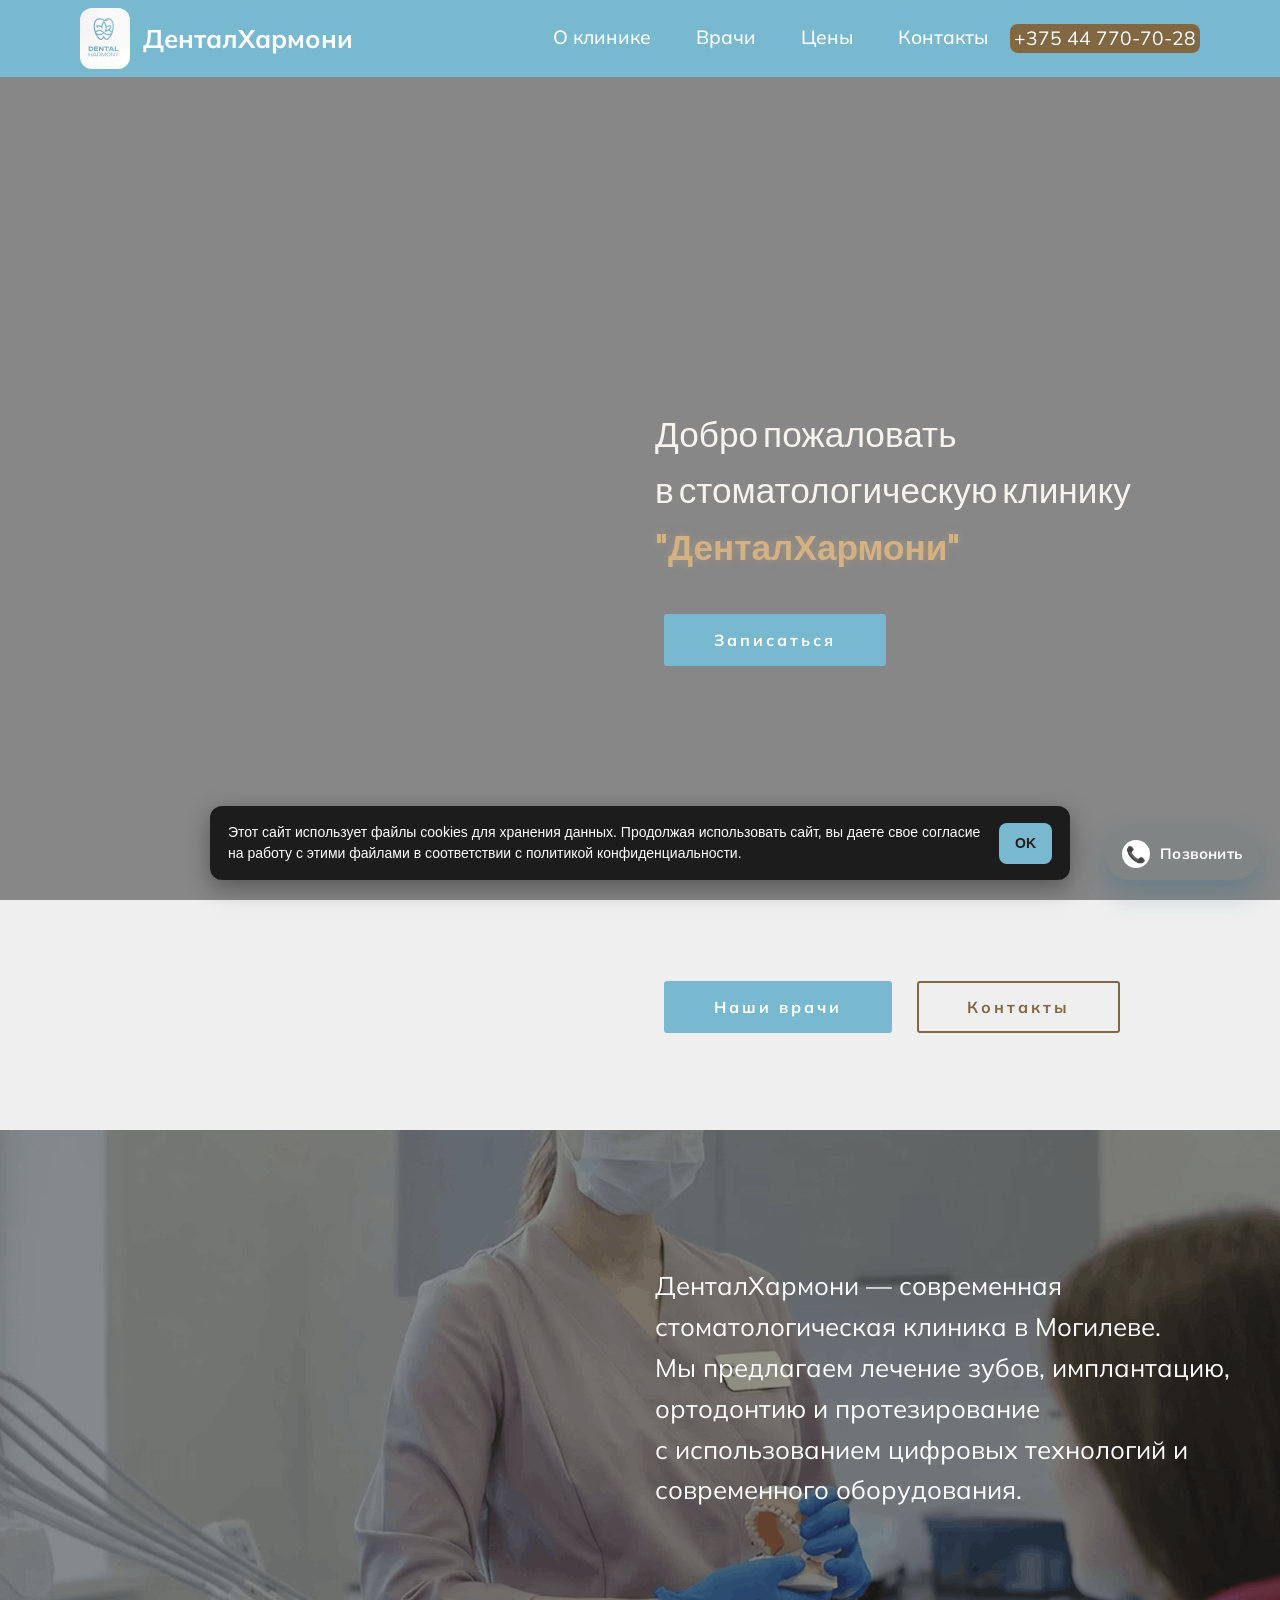
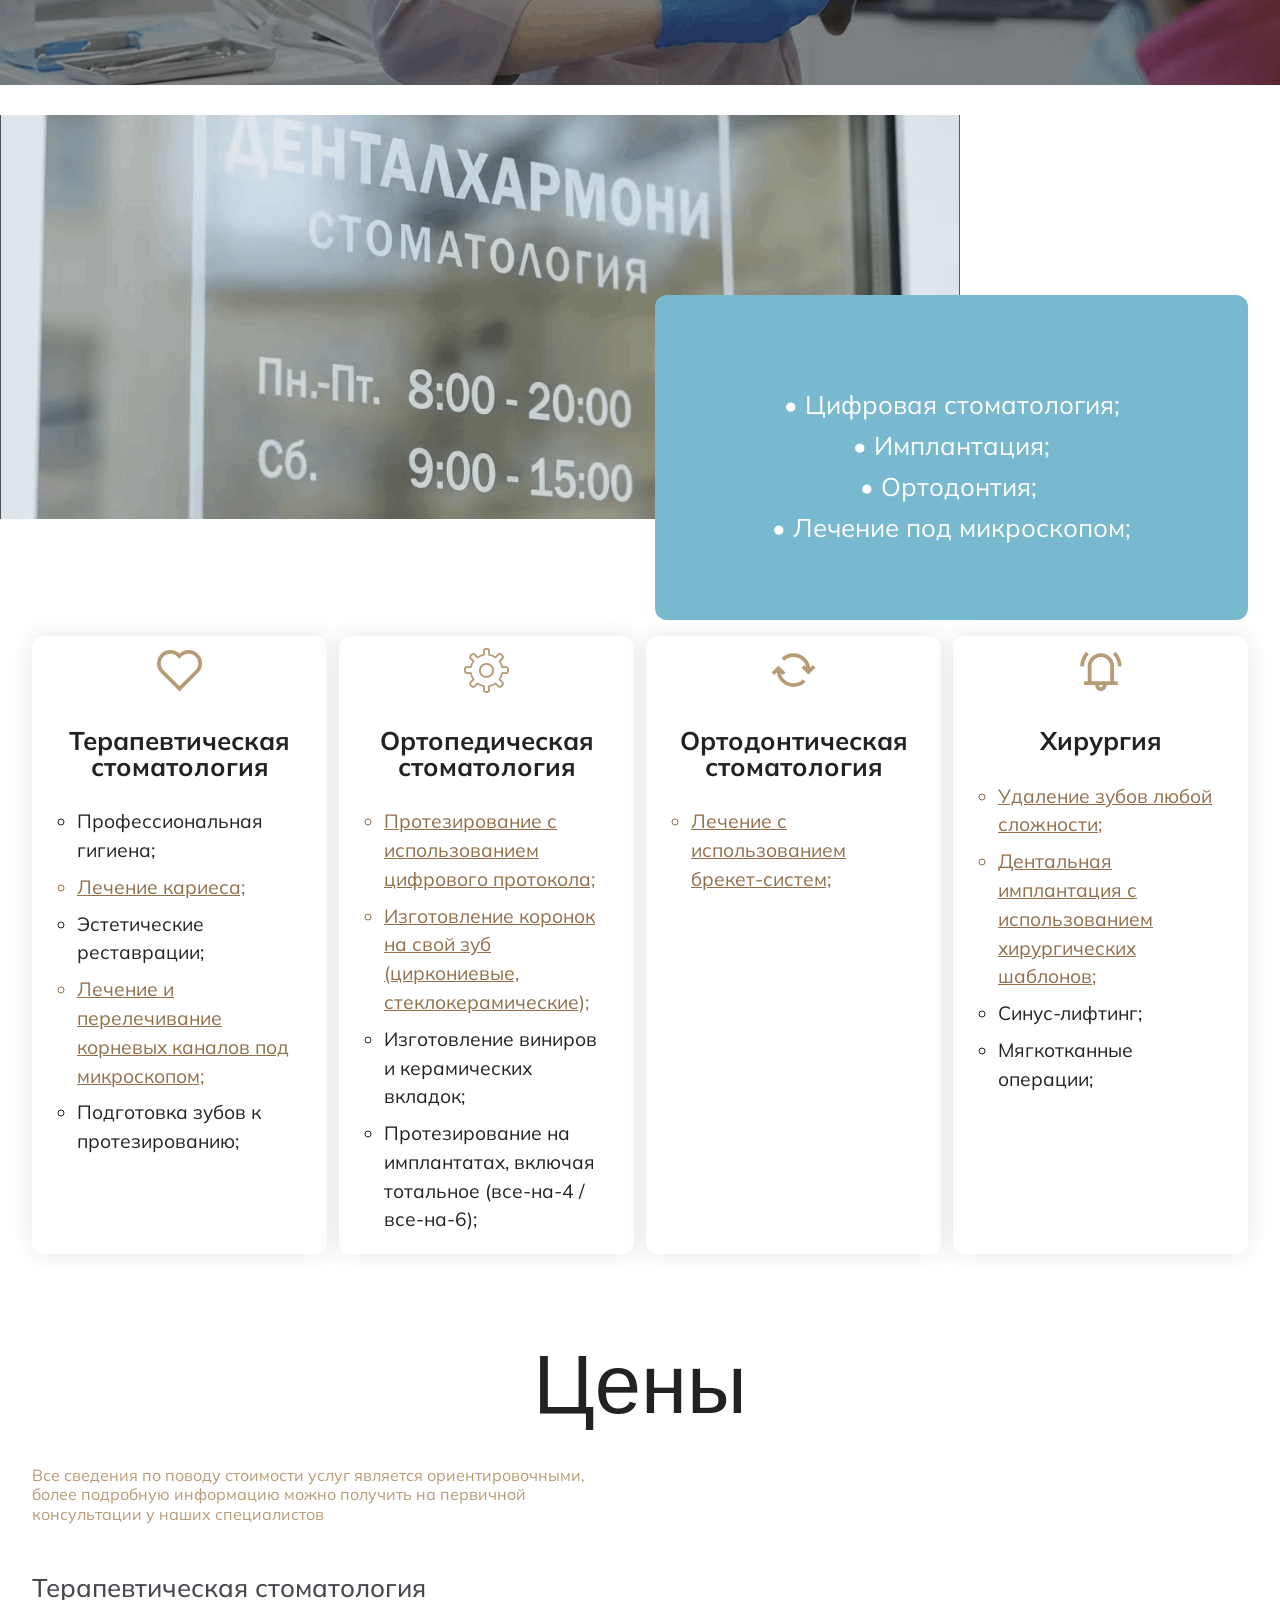
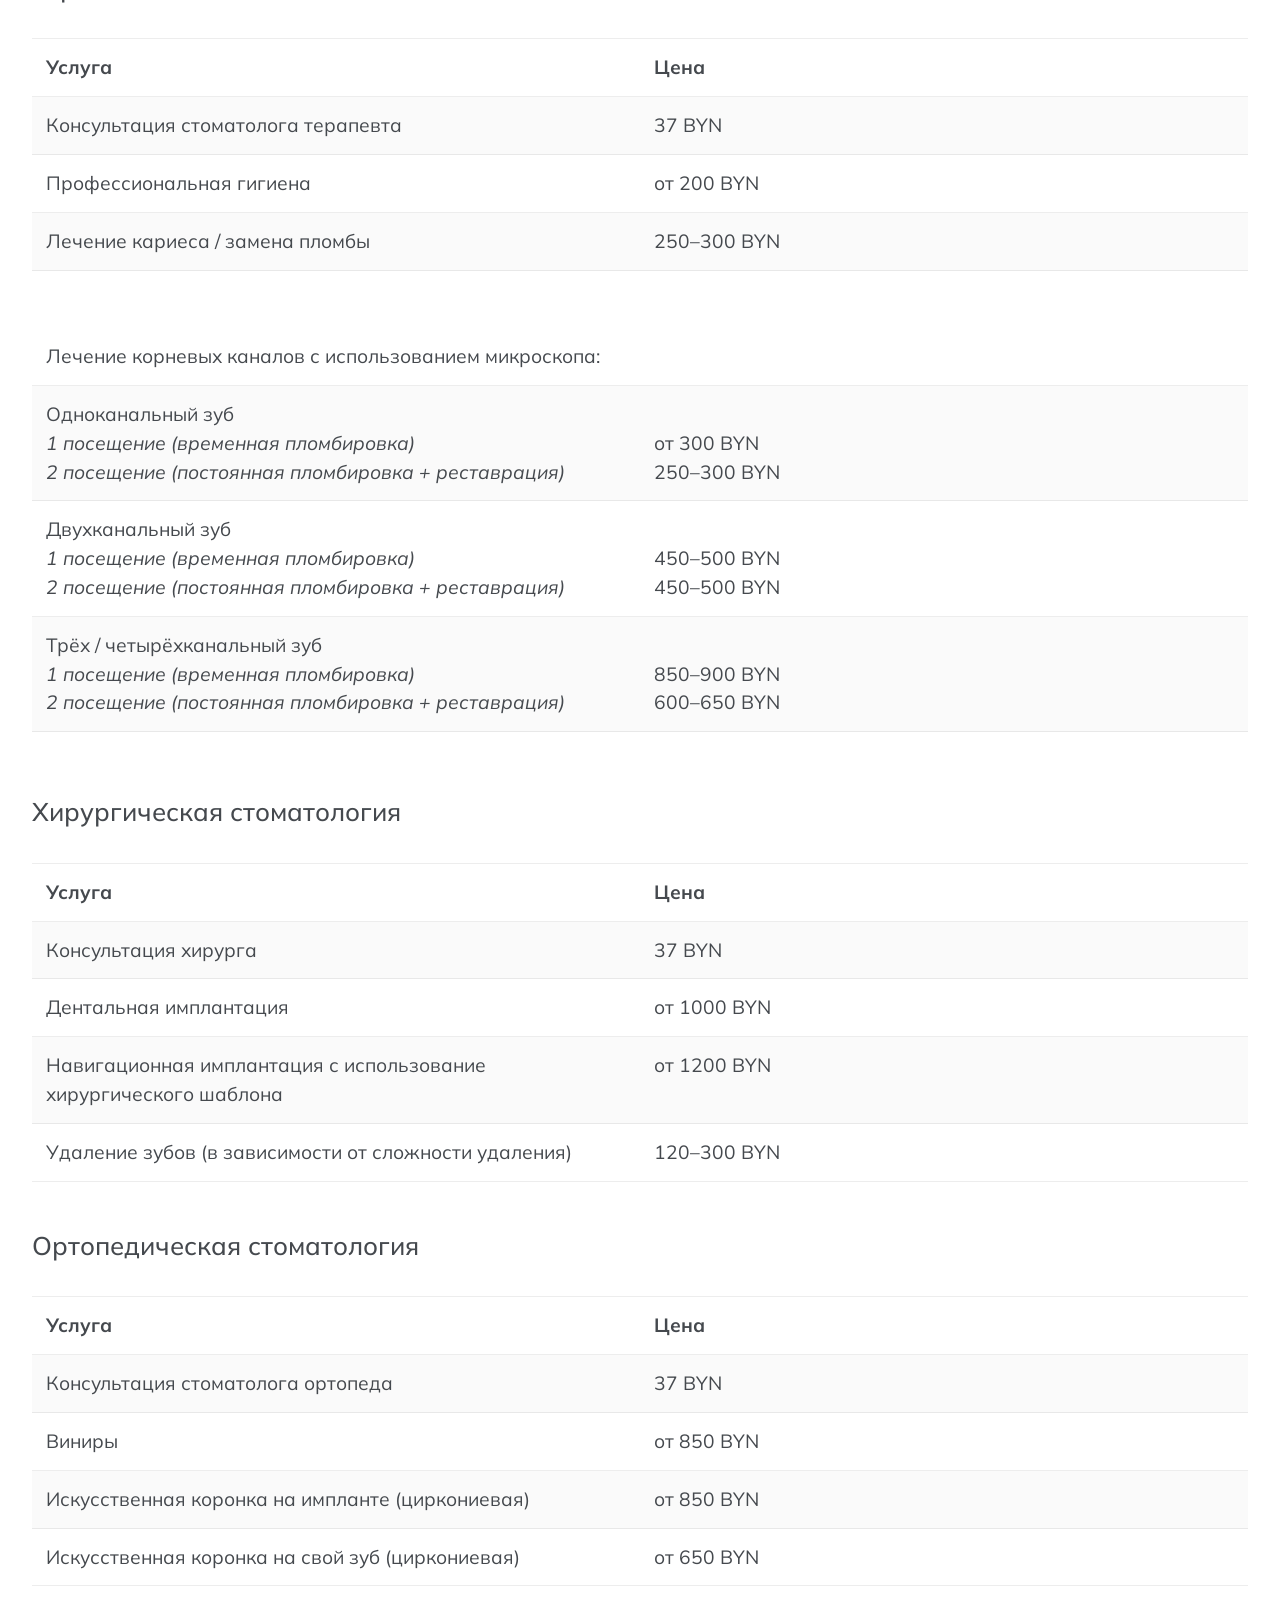
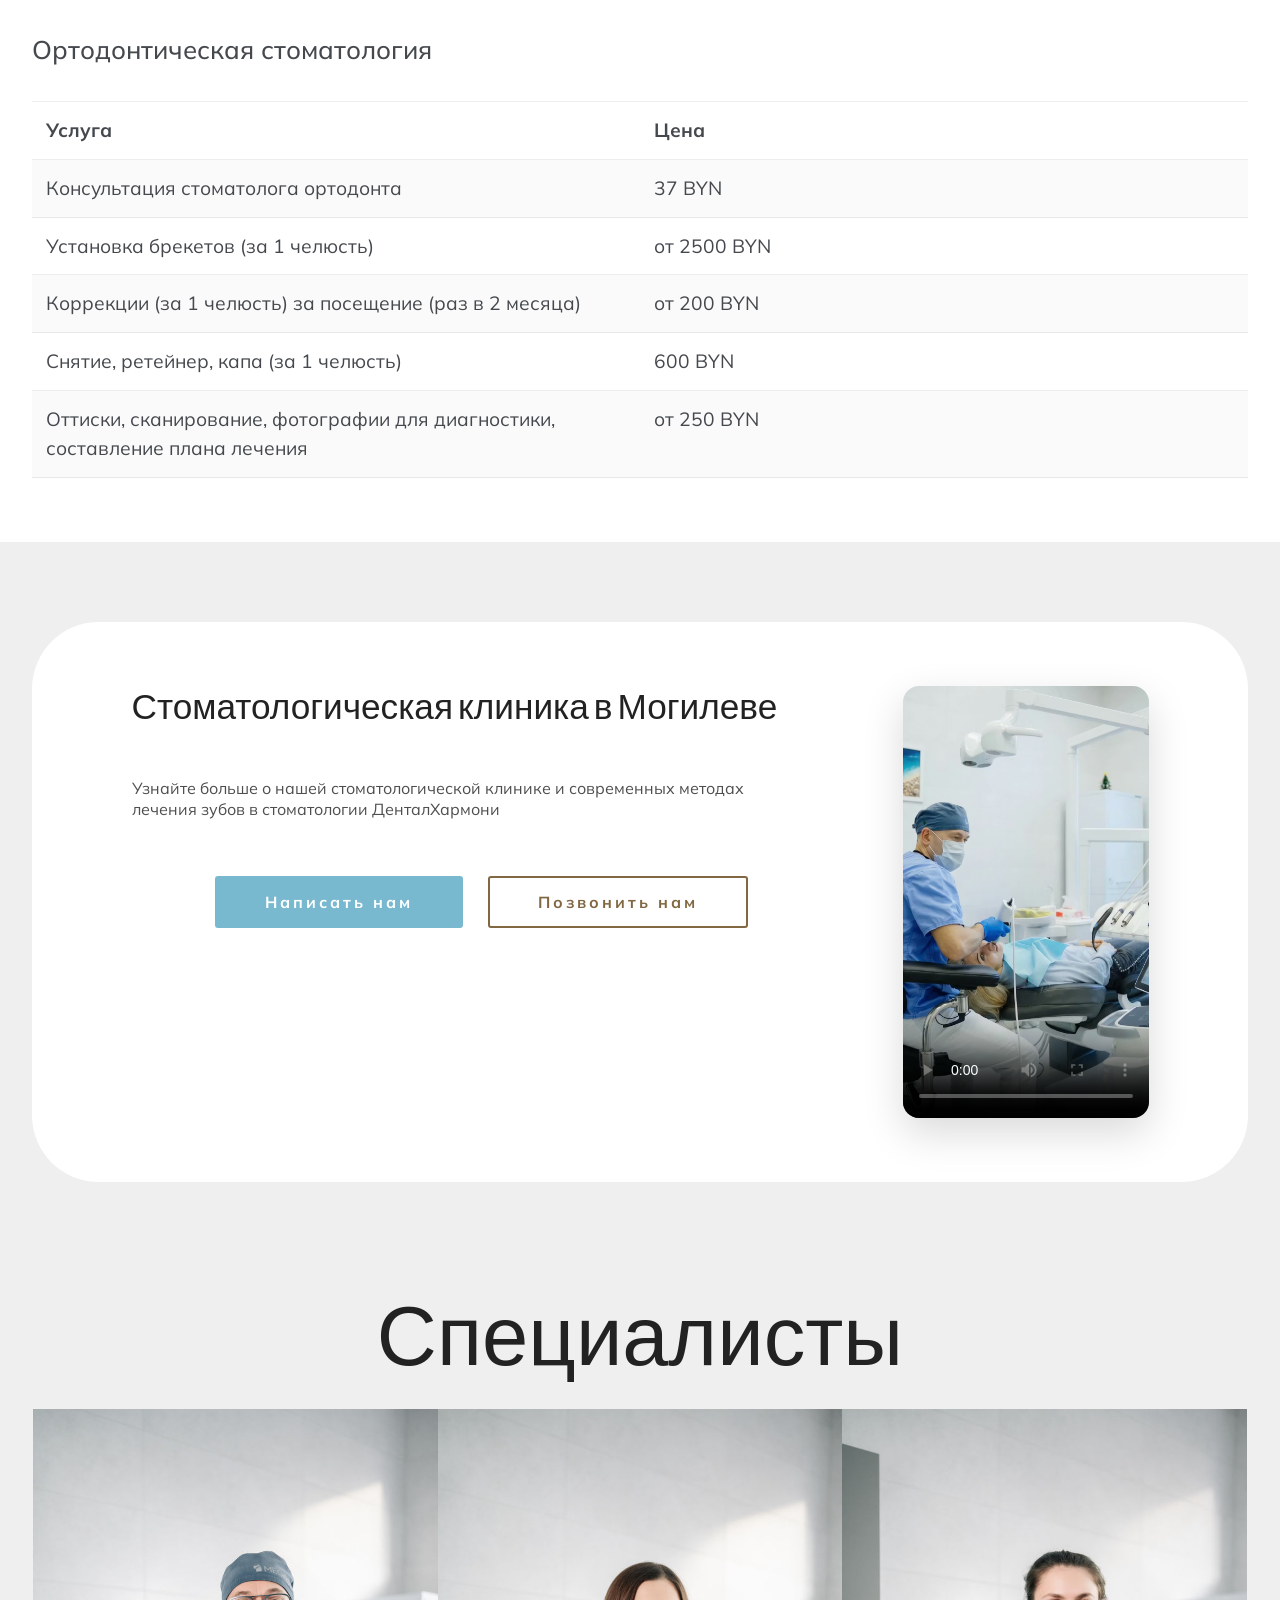
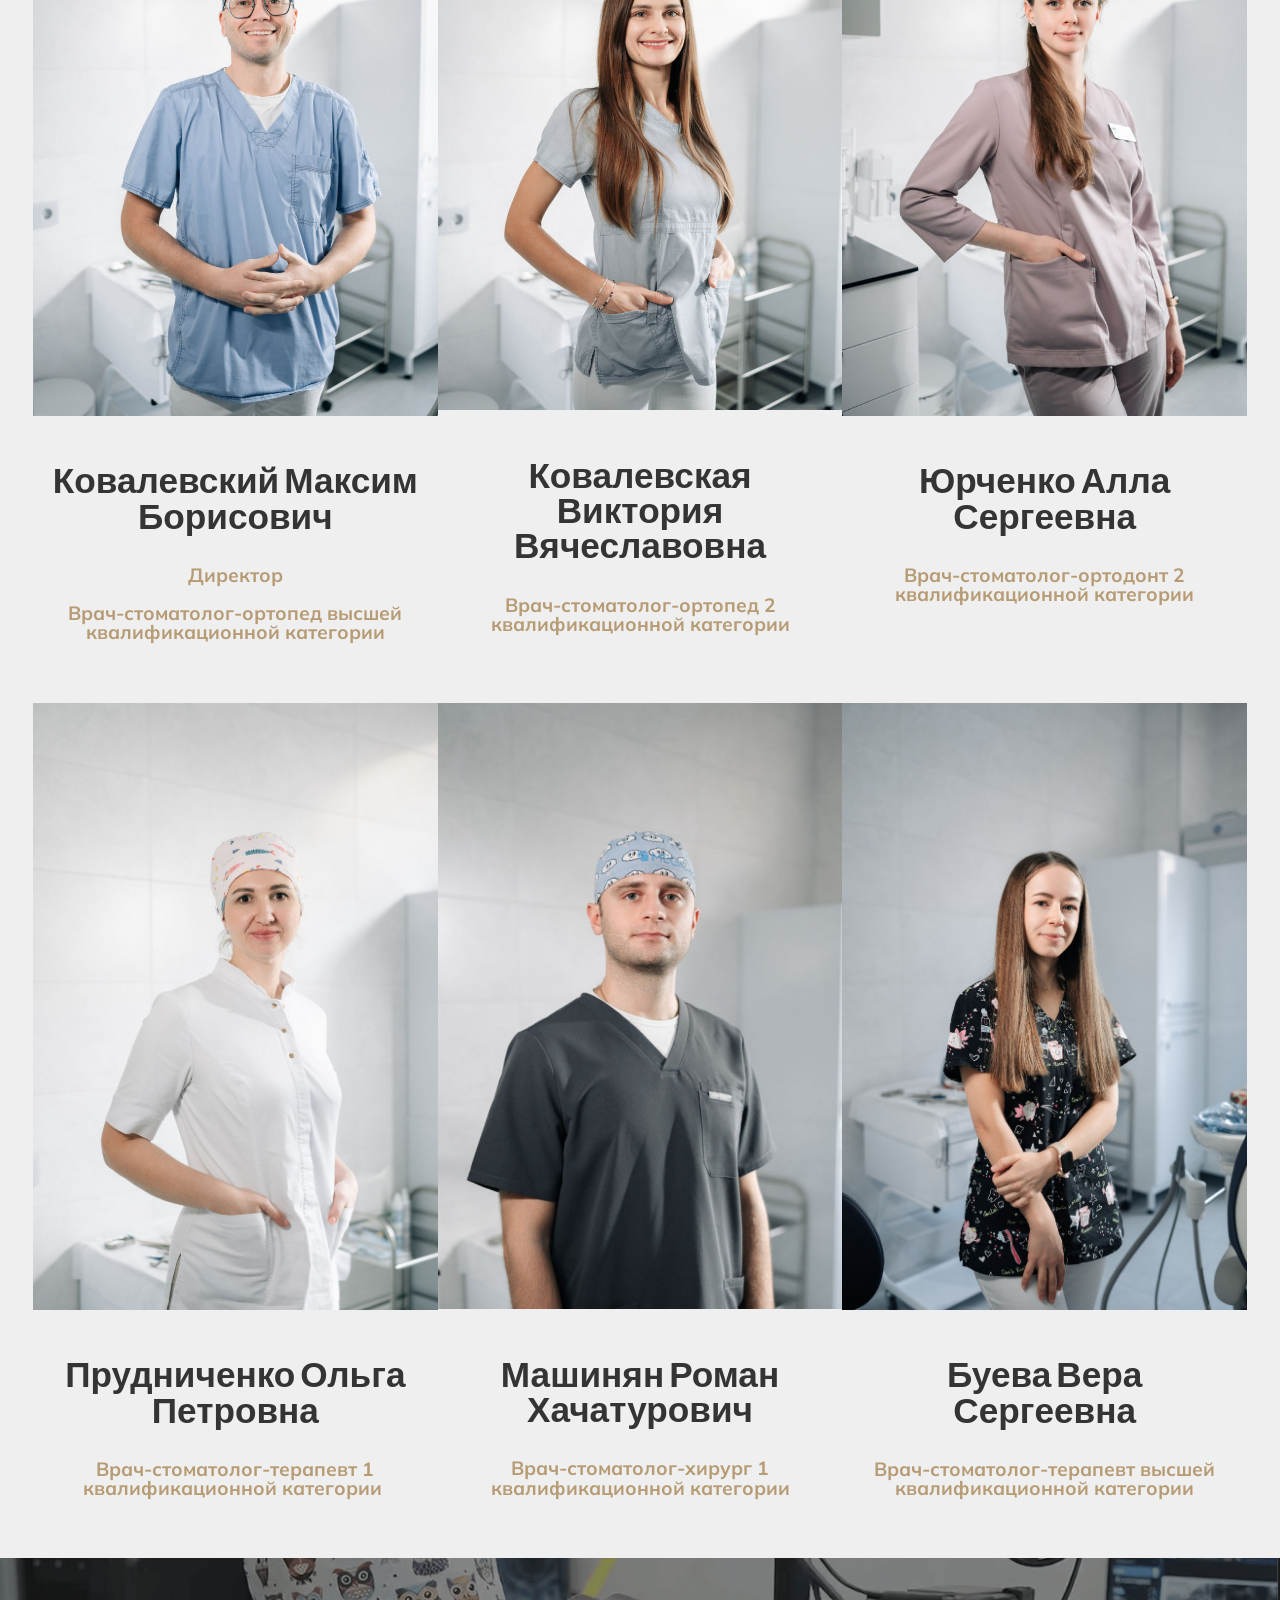
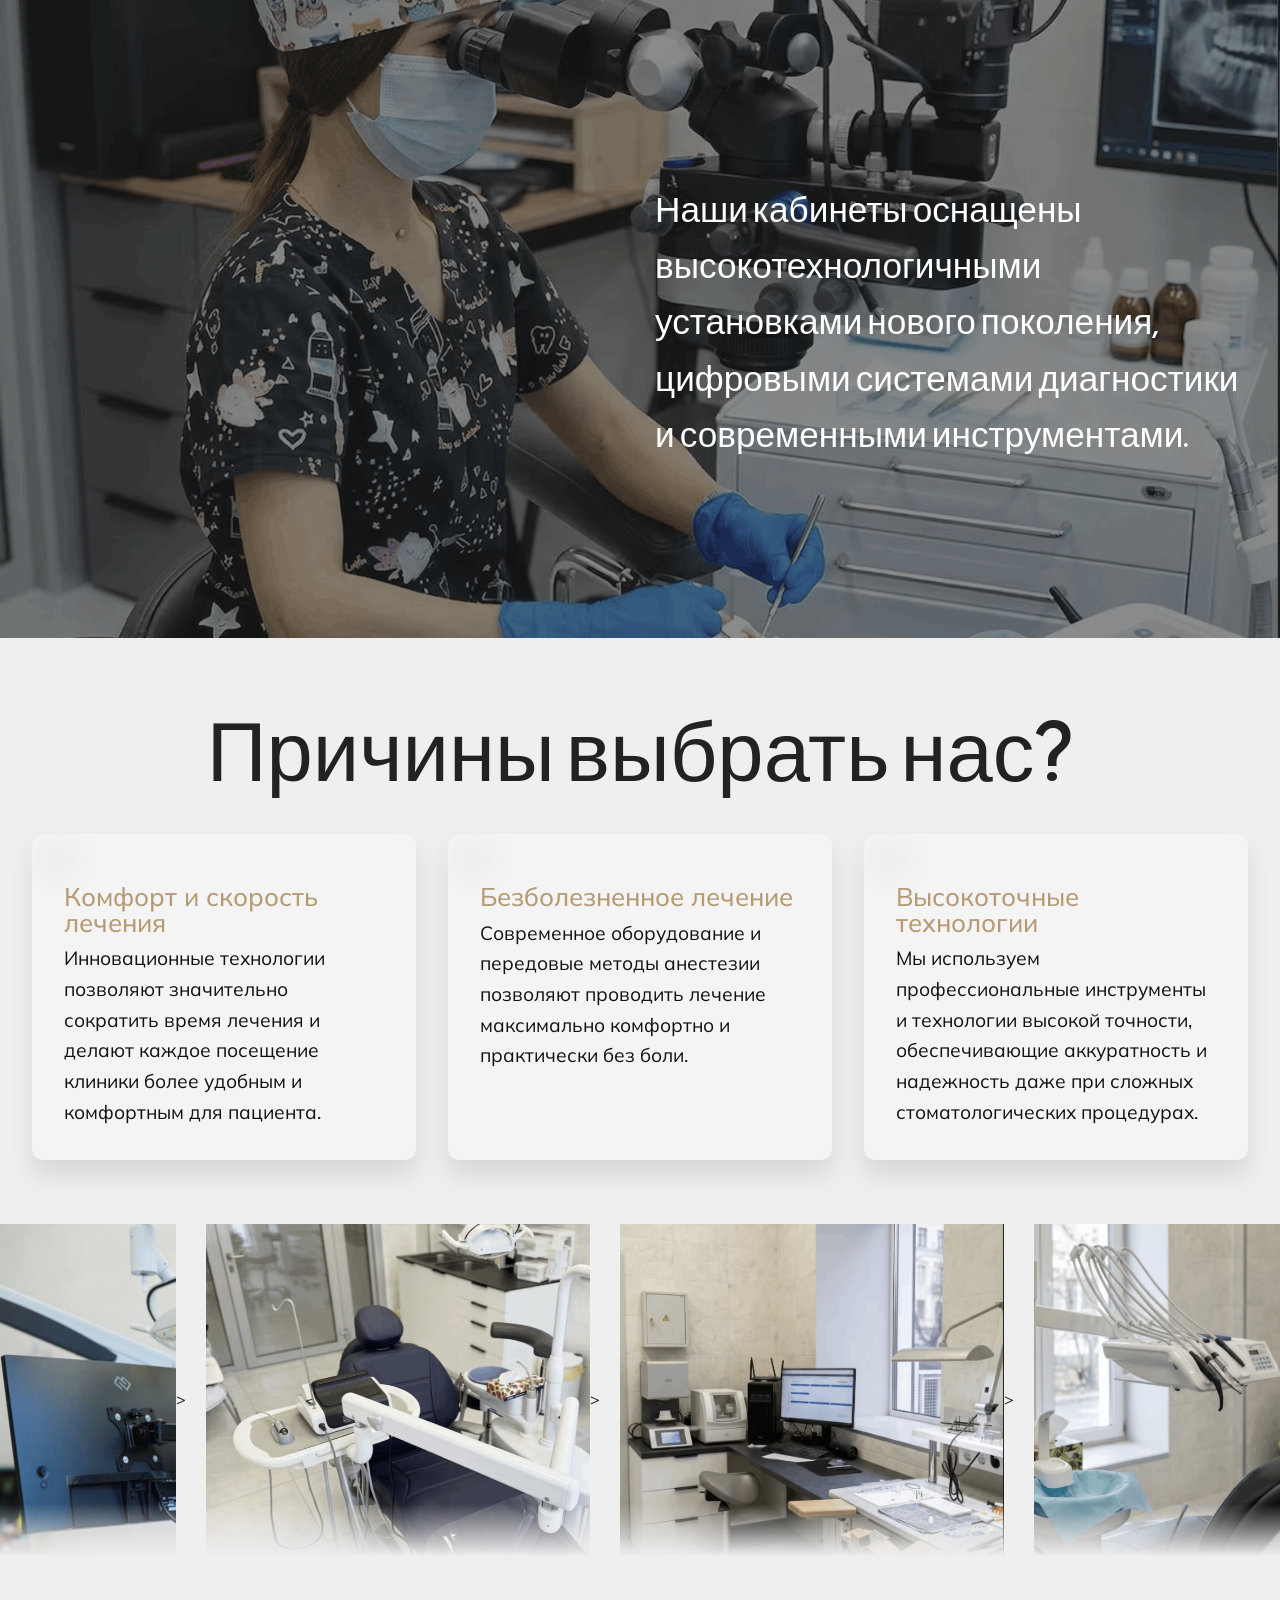
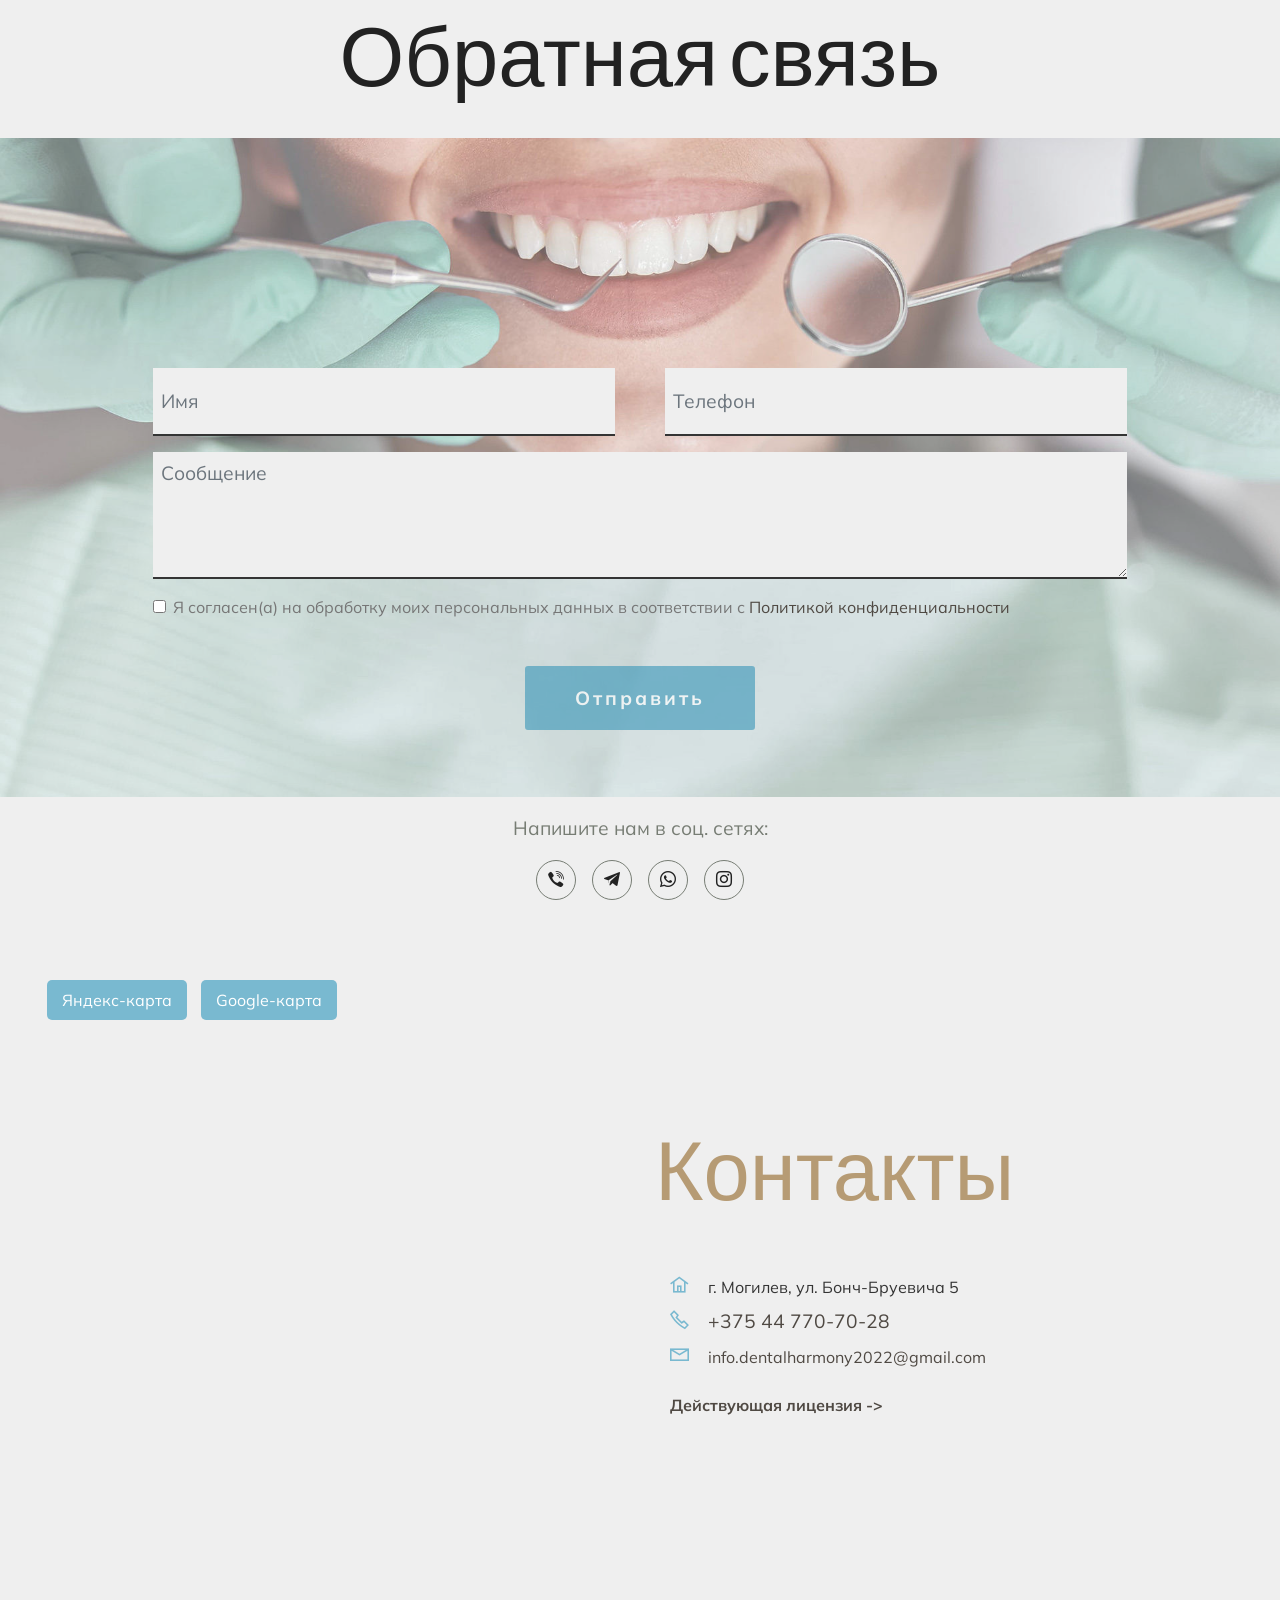
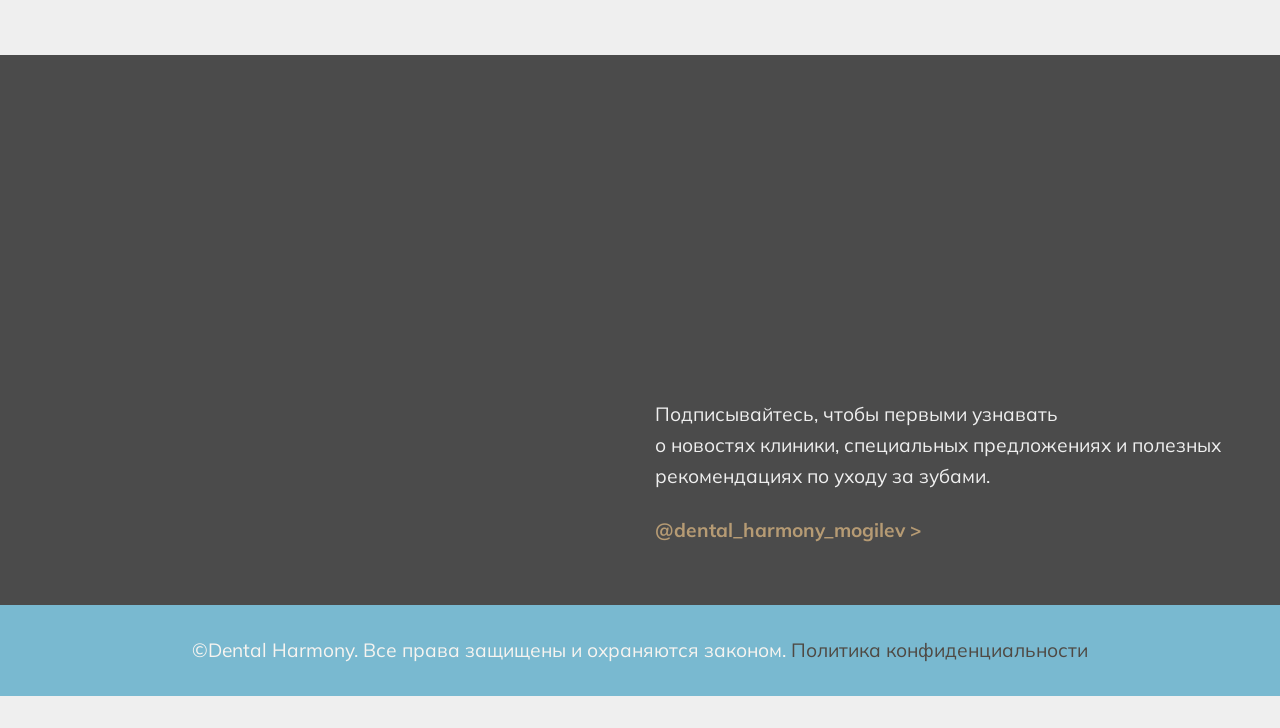
==== index.html @ c39b8c05 "добавлен кнопка scroll to top" ====
<!DOCTYPE html>
<html>

<head>
    <meta charset="UTF-8">
    <meta http-equiv="X-UA-Compatible" content="IE=edge">
    <meta name="viewport" content="width=device-width, initial-scale=1, minimum-scale=1">
    <link rel="shortcut icon" href="assets/images/logo1-100x121.png" type="image/x-icon">
    <meta name="description" content="">


    <title>Стоматология в Могилеве ДенталХармони Dental Harmony | Имплантация, лечение зубов</title>

    <meta name="description"
        content="Стоматологическая клиника Dental Harmony ДенталХармони в Могилеве. Имплантация, лечение зубов, ортодонтия, протезирование. Современное оборудование, опытные врачи. Запись: +375 44 770-70-28">
    <meta name="keywords"
        content="стоматология Могилев, стоматолог Могилев, имплантация Могилев, лечение зубов Могилев, ортодонт Могилев, протезирование зубов">
    <meta property="og:title" content="Dental Harmony — стоматология в Могилеве">
    <meta property="og:description"
        content="Имплантация, лечение зубов, ортодонтия. Современная стоматология в Могилеве.">
    <meta property="og:image" content="https://dental-harmony.of.by/assets/images/logo1-100x121.png">
    <meta property="og:type" content="website">
    <meta property="og:url" content="https://dental-harmony.of.by/">

    <link rel="stylesheet" href="assets/web/assets/mobirise-icons/mobirise-icons.css">
    <link rel="stylesheet" href="assets/web/assets/mobirise-icons2/mobirise2.css">
    <link rel="stylesheet" href="assets/tether/tether.min.css">
    <link rel="stylesheet" href="assets/bootstrap/css/bootstrap.min.css">
    <link rel="stylesheet" href="assets/bootstrap/css/bootstrap-grid.min.css">
    <link rel="stylesheet" href="assets/bootstrap/css/bootstrap-reboot.min.css">
    <link rel="stylesheet" href="assets/dropdown/css/style.css">
    <link rel="stylesheet" href="assets/formstyler/jquery.formstyler.css">
    <link rel="stylesheet" href="assets/formstyler/jquery.formstyler.theme.css">
    <link rel="stylesheet" href="assets/datepicker/jquery.datetimepicker.min.css">
    <link rel="stylesheet" href="assets/theme/css/style.css">
    <link rel="preload" as="style" href="assets/mobirise/css/mbr-additional.css">
    <link rel="stylesheet" href="assets/mobirise/css/mbr-additional.css" type="text/css">
    <link rel="stylesheet" href="assets/socicon/css/styles.css">
    <link rel="stylesheet" href="assets/theme/css/hero-typing.css">

    <link rel="icon" href="https://dental-harmony.of.by/favicon.ico" sizes="48x48">

    <!-- Для устройств Apple (iPhone, iPad) -->
    <link rel="apple-touch-icon" href="assets/photos/clinic/logo-min.png">

    <link rel="canonical" href="https://dental-harmony.of.by/">
    <!-- Google tag (gtag.js) -->
    <script async src="https://www.googletagmanager.com/gtag/js?id=G-BWN5RC3CCK"></script>
    <script>
        window.dataLayer = window.dataLayer || [];

        function gtag() {
            dataLayer.push(arguments);
        }
        gtag('js', new Date());

        gtag('config', 'G-BWN5RC3CCK');
    </script>

    <!-- Yandex.Metrika counter -->
    <script type="text/javascript">
        (function (m, e, t, r, i, k, a) {
            m[i] = m[i] || function () {
                (m[i].a = m[i].a || []).push(arguments)
            };
            m[i].l = 1 * new Date();
            for (var j = 0; j < document.scripts.length; j++) {
                if (document.scripts[j].src === r) {
                    return;
                }
            }
            k = e.createElement(t), a = e.getElementsByTagName(t)[0], k.async = 1, k.src = r, a.parentNode
                .insertBefore(k, a)
        })(window, document, 'script', 'https://mc.yandex.ru/metrika/tag.js?id=108449241', 'ym');

        ym(108449241, 'init', {
            ssr: true,
            webvisor: true,
            clickmap: true,
            ecommerce: "dataLayer",
            referrer: document.referrer,
            url: location.href,
            accurateTrackBounce: true,
            trackLinks: true
        });
    </script>
    <noscript>
        <div><img src="https://mc.yandex.ru/watch/108449241" style="position:absolute; left:-9999px;" alt="" /></div>
    </noscript>
    <!-- /Yandex.Metrika counter -->

    <link rel="stylesheet" href="assets/theme/css/call-button.css">
    <link rel="stylesheet" href="assets/theme/css/scroll-to-top.css">
    <style>
        #header01-27 {
            position: relative;
            overflow: hidden;
            background-image: none !important;
        }

        #header01-27 .hero-bg-video {
            position: absolute;
            inset: 0;
            width: 100%;
            height: 100%;
            object-fit: cover;
            object-position: center;
            z-index: 0;
            pointer-events: none;
        }

        #header01-27 .mbr-overlay {
            z-index: 1;
        }

        #header01-27 .container {
            position: relative;
            z-index: 2;
        }
    </style>
</head>

<body>

    <section class="menu cid-rArWEFjSdi" once="menu" id="menu01-6">



        <nav
            class="navbar navbar-expand beta-menu navbar-dropdown align-items-center navbar-fixed-top navbar-toggleable-sm">
            <button class="navbar-toggler navbar-toggler-right" type="button" data-toggle="collapse"
                data-target="#navbarSupportedContent" aria-controls="navbarSupportedContent" aria-expanded="false"
                aria-label="Toggle navigation">
                <div class="hamburger">
                    <span></span>
                    <span></span>
                    <span></span>
                    <span></span>
                </div>
            </button>
            <div class="menu-logo">
                <div class="navbar-brand">
                    <span class="navbar-logo">
                        <a href="#top">
                            <img src="assets/images/logo1-100x121.png" alt="логотип стомотологческой клиники в Могилеве"
                                style="height: 3.8rem; border-radius: 12px;">
                        </a>
                    </span>
                    <span class="navbar-caption-wrap"><a class="navbar-caption text-white display-5"
                            href="/">ДенталХармони</a></span>
                </div>
            </div>
            <div class="collapse navbar-collapse" id="navbarSupportedContent">
                <ul class="navbar-nav nav-dropdown" data-app-modern-menu="true">
                    <li class="nav-item">
                        <a class="nav-link link text-white display-7" href="/#content04-8"
                            aria-expanded="false">

                            О клинике<br></a>
                    </li>
                    <li class="nav-item"><a class="nav-link link text-white display-7"
                            href="/#team01-1y">Врачи</a></li>

                    <li class="nav-item"><a class="nav-link link text-white text-primary display-7"
                            href="/#content2-2k">Цены</a></li>

                    <li class="nav-item"><a class="nav-link link text-white display-7" href="/#contact4-r">

                            Контакты</a></li>
                </ul>
                <div class="navbar-buttons mbr-section-btn"
                    style="background: #816843; padding-left: 4px; padding-right: 4px; border-radius: 8px;">
                    <a class="phone-link text-white display-7" href="tel:+375447707028"
                        onclick="gtag('event','click_phone',{event_category:'lead',event_label:'phone'});">
                        +375 44 770-70-28
                    </a>
                </div>
            </div>
        </nav>
    </section>

    <section class="header1 woodm4_header1 cid-vdW8lYlha8 mbr-fullscreen mbr-parallax-background" id="header01-27">

        <video class="hero-bg-video" autoplay muted loop playsinline preload="auto">
            <source
                src="assets/video/-e-x-t-e-r-n-a-l_-i-m-a-g-e_-t-o_-v-i-d-e-o-e591c0c4-704d-411f-8319-19b734114b79.mp4"
                type="video/mp4">
        </video>





        <div class="mbr-overlay" style="opacity: 0.5; background-color: rgb(34, 34, 34);"></div>

        <div class="container">
            <div class="row justify-content-md-end">
                <div class="mbr-white col-lg-6 col-md-12">
                    <h1 class="mbr-section-title align-left mbr-bold pb-4 mbr-fonts-style display-1">

                        <div>
                        </div>
                        <div><br></div>
                    </h1>

                    <h1 class="mbr-text pb-4 align-left mbr-fonts-style display-2 hero-typing-title">
                        <span data-typing-part="line-1">Добро пожаловать</span><br>
                        <span data-typing-part="line-2">в стоматологическую клинику</span><br>
                        <span data-typing-part="brand" class="hero-brand-accent">"ДенталХармони"</span>
                    </h1>
                    <div class="mbr-section-btn"><a class="btn btn-md btn-secondary display-4"
                            href="/#form01-6">Записаться</a></div>
                </div>
            </div>
        </div>

    </section>

    <section class="header1 woodm4_header1 cid-ufX3QcDEhG" id="header01-n">





        <div class="container">
            <div class="row justify-content-md-end">
                <div class="mbr-white col-lg-6 col-md-12">



                    <div class="mbr-section-btn"><a class="btn btn-md btn-secondary display-4"
                            href="/#team01-1y">Наши врачи</a>
                        <a class="btn btn-md btn-danger-outline display-4" href="/#contact4-r">Контакты</a>
                    </div>
                </div>
            </div>
        </div>

    </section>

    <section class="header1 woodm4_header1 cid-vecFHqg1Y9" id="header01-2b">





        <div class="mbr-overlay" style="opacity: 0.5; background-color: rgb(35, 35, 35);"></div>

        <div class="container">
            <div class="row justify-content-md-end">
                <div class="mbr-white col-lg-6 col-md-12">


                    <p class="mbr-text pb-4 align-left mbr-fonts-style display-5">ДенталХармони — современная
                        стоматологическая клиника в Могилеве.<br> Мы предлагаем лечение зубов, имплантацию, ортодонтию и
                        протезирование<br> с использованием цифровых технологий и современного оборудования.</p>

                </div>
            </div>
        </div>

    </section>

    <section class="content4 cid-rArWGumJqV mbr-fullscreen" style="min-height: 50vh;" id="content04-8">



        <img class="img1" src="assets/images/window-1-1648x1644.png" alt="стоматология в Могилеве">


        <div class="container">

            <div class="row justify-content-md-end">
                <div class="col-lg-6 col-md-12">
                    <h1 class="mbr-section-title align-right mbr-bold pb-4 mbr-fonts-style display-1">


                        <div><br></div>
                    </h1>

                    <div class="text-wrap" style="border-radius: 12px;">
                        <p class="mbr-text pb-2 mbr-white align-center mbr-fonts-style display-5"><br>• Цифровая
                            стоматология;<br>• Имплантация;<br>• Ортодонтия;&nbsp;<br>• Лечение под микроскопом;</p>


                    </div>
                </div>
            </div>
        </div>

    </section>

    <!-- <section class="features3 woodm4_features3 cid-vdVXXjuEME" id="features03-20"> -->







    <!-- <div class="container">
            <div class="media-container-row">

                <div class="card p-3 col-12 col-md-6 col-lg-3">
                    <div class="card-img pb-3">
                        <span class="mbr-iconfont mobi-mbri-hearth mobi-mbri"
                            style="font-size: 45px; color: rgb(182, 155, 116); fill: rgb(182, 155, 116);"></span>
                    </div>
                    <div class="card-box">
                        <h4 class="card-title py-3 mbr-bold mbr-fonts-style display-5">Терапевтическая стоматология</h4>

                        <ul class="mbr-text mbr-fonts-style display-7" style="list-style: none; padding-left: 0; word-break: break-word; overflow-wrap: break-word;">
                            <li>- Профессиональная гигиена;</li>
                            <li>- Лечение кариеса;</li>
                            <li>- Эстетические реставрации;</li>
                            <li>- Лечение / перелечивание корневых каналов под микроскопом;</li>
                            <li>- Подготовка зубов к протезированию;</li>
                        </ul>
                    </div>
                </div>

                <div class="card p-3 col-12 col-md-6 col-lg-3">
                    <div class="card-img pb-3">
                        <span class="mbr-iconfont mbri-setting3"
                            style="font-size: 45px; color: rgb(182, 155, 116); fill: rgb(182, 155, 116);"></span>
                    </div>
                    <div class="card-box">
                        <h4 class="card-title py-3 mbr-bold mbr-fonts-style display-5">Ортопедическая стоматология&nbsp;
                        </h4>
                        <ul class="mbr-text mbr-fonts-style display-7" style="list-style: none; padding-left: 0; word-break: break-word; overflow-wrap: break-word;">
                            <li>- Протезирование с использованием цифрового
                                протокола;</li>
                            <li>- Изготовление искусственных коронок на свой зуб (циркониевые,
                                стеклокерамические);</li>
                            <li>- Изготовление виниров, керамических вкладок;</li>
                            <li>- Протезирование на
                                имплантатах, в том числе тотальное протезирование (все на 4-х все на 6-ти);</li>
                        </ul>
                    </div>
                </div>

                <div class="card p-3 col-12 col-md-6 col-lg-3">
                    <div class="card-img pb-3">
                        <span class="mbr-iconfont mobi-mbri-update mobi-mbri"
                            style="font-size: 45px; color: rgb(182, 155, 116); fill: rgb(182, 155, 116);"></span>
                    </div>
                    <div class="card-box">
                        <h4 class="card-title py-3 mbr-bold mbr-fonts-style display-5">Ортодонтическая стоматология</h4>
                        <ul class="mbr-text mbr-fonts-style display-7" style="list-style: none; padding-left: 0; word-break: break-word; overflow-wrap: break-word;">
                            <li>- Лечение пациентов с использованием брекет систем;</li>

                        </ul>
                    </div>
                </div>


                <div class="card p-3 col-12 col-md-6 col-lg-3">
                    <div class="card-img pb-3">
                        <span class="mbr-iconfont mobi-mbri-alert mobi-mbri"
                            style="font-size: 45px; color: rgb(182, 155, 116); fill: rgb(182, 155, 116);"></span>
                    </div>
                    <div class="card-box">
                        <h4 class="card-title py-3 mbr-bold mbr-fonts-style display-5">Хирургия<br></h4>
                        <ul class="mbr-text mbr-fonts-style display-7" style="list-style: none; padding-left: 0; word-break: break-word; overflow-wrap: break-word;">
                            <li>- Удаление зубов любой сложности;</li>
                            <li>- Дентальная
                                имплантация, в том числе с использование хирургических шаблонов;</li>
                            <li>- Синус лифтинг;</li>
                            <li>-
                                Мягкотканные операции;</li>
                        </ul>

                    </div>
                </div>


            </div>
        </div> -->
    <!-- </section> -->

    <div class="container services-container pb-5">
        <div class="services-grid">

            <!-- Терапия -->
            <div class="card">
                <div class="card-img pb-3">
                    <span class="mbr-iconfont mobi-mbri-hearth mobi-mbri" style="font-size:45px;color:#b69b74;"></span>
                </div>

                <div class="card-box">
                    <h4 class="card-title py-3 mbr-bold mbr-fonts-style display-5 align-center">
                        Терапевтическая стоматология
                    </h4>

                    <ul class="service-list mbr-text mbr-fonts-style display-7">
                        <li>Профессиональная гигиена;</li>
                        <a href="/lechenie-kariesa-mogilev.html" rel="noopener noreferrer">
                            <li>Лечение кариеса;</li>
                        </a>
                        <li>Эстетические реставрации;</li>
                        <a href="/lechenie-kanalov-mogilev.html" rel="noopener noreferrer">
                            <li>Лечение и перелечивание корневых каналов под микроскопом;</li>
                        </a>
                        <li>Подготовка зубов к протезированию;</li>
                    </ul>
                </div>
            </div>

            <!-- Ортопедия -->
            <div class="card">
                <div class="card-img pb-3">
                    <span class="mbr-iconfont mbri-setting3" style="font-size:45px;color:#b69b74;"></span>
                </div>

                <div class="card-box">
                    <h4 class="card-title py-3 mbr-bold mbr-fonts-style display-5 align-center">
                        Ортопедическая стоматология
                    </h4>

                    <ul class="service-list mbr-text mbr-fonts-style display-7">
                        <a href="/protezirovanie-zubov-mogilev.html" rel="noopener noreferrer">
                            <li>Протезирование с использованием цифрового протокола;</li>
                        </a>
                        <a href="/protezirovanie-zubov-mogilev.html" rel="noopener noreferrer">
                            <li>Изготовление коронок на свой зуб (циркониевые, стеклокерамические);</li>
                        </a>
                        <li>Изготовление виниров и керамических вкладок;</li>
                        <li>Протезирование на имплантатах, включая тотальное (все-на-4 / все-на-6);</li>
                    </ul>
                </div>
            </div>

            <!-- Ортодонтия -->
            <div class="card">
                <div class="card-img pb-3">
                    <span class="mbr-iconfont mobi-mbri-update mobi-mbri" style="font-size:45px;color:#b69b74;"></span>
                </div>

                <div class="card-box">
                    <h4 class="card-title py-3 mbr-bold mbr-fonts-style display-5 align-center">
                        Ортодонтическая стоматология
                    </h4>

                    <ul class="service-list mbr-text mbr-fonts-style display-7">
                        <a href="/brekety-mogilev.html" rel="noopener noreferrer">
                            <li>Лечение с использованием брекет-систем;</li>
                        </a>
                    </ul>
                </div>
            </div>

            <!-- Хирургия -->
            <div class="card">
                <div class="card-img pb-3">
                    <span class="mbr-iconfont mobi-mbri-alert mobi-mbri" style="font-size:45px;color:#b69b74;"></span>
                </div>

                <div class="card-box">
                    <h4 class="card-title py-3 mbr-bold mbr-fonts-style display-5 align-center">
                        Хирургия
                    </h4>

                    <ul class="service-list mbr-text mbr-fonts-style display-7">
                        <a href="/udalenie-zuba-mogilev.html" rel="noopener noreferrer">
                            <li>Удаление зубов любой сложности;</li>
                        </a>
                        <a href="/implantaciya-zubov-mogilev.html" rel="noopener noreferrer">
                            <li>Дентальная имплантация с использованием хирургических шаблонов;</li>
                        </a>
                        <li>Синус-лифтинг;</li>
                        <li>Мягкотканные операции;</li>
                    </ul>
                </div>
            </div>

        </div>
    </div>

    <section class="content2 coinm5 cid-veYdgkju47" id="content2-2k">






        <div class="container">
            <div class="row">
                <div class="col-12 col-lg-12">
                    <div class="title-wrapper align-center">
                        <h2 class="mbr-section-title mbr-fonts-style display-1">Цены</h2>
                    </div>
                </div>
            </div>
        </div>
    </section>

    <section data-bs-version="5.1" class="pricing2 cid-veXXP5dZcr" id="pricing2-2i">





        <div class="container">
            <div class="row">
                <div class="title col-12 col-lg-6">
                    <h4 class="mbr-section-title mbr-fonts-style mb-3 display-4 align-left">Все сведения по поводу
                        стоимости услуг
                        является ориентировочными, более подробную информацию можно получить на первичной консультации у
                        наших специалистов</h4>
                </div>

            </div>
        </div>
    </section>

    <section class="pricing1 lodgem5 cid-vf2DZrLxZK" id="apricing1-2m">




        <div class="container">
            <div class="row">
                <div class="col-12">
                    <div class="mbr-section-head">
                        <h3 class="mbr-section-title mbr-fonts-style mb-0 display-5">Терапевтическая стоматология</h3>

                    </div>
                    <div class="tabl-container">
                        <div class="tabl-item-row">
                            <div class="tabl-item-column">
                                <p class="card-title mbr-fonts-style mb-0 display-7"><strong>Услуга</strong></p>
                            </div>
                            <div class="tabl-item-column">
                                <p class="card-title mbr-fonts-style mb-0 display-7">
                                    <strong>Цена</strong></p>
                            </div>

                        </div>

                        <div class="tabl-item-row">
                            <div class="tabl-item-column">
                                <p class="card-text mbr-fonts-style mb-0 display-7">
                                    Консультация стоматолога терапевта
                                </p>
                            </div>
                            <div class="tabl-item-column">
                                <p class="card-text mbr-fonts-style mb-0 display-7">
                                    37 BYN
                                </p>
                            </div>

                        </div>

                        <div class="tabl-item-row">
                            <div class="tabl-item-column">
                                <p class="card-text mbr-fonts-style mb-0 display-7">
                                    Профессиональная гигиена
                                </p>
                            </div>
                            <div class="tabl-item-column">
                                <p class="card-text mbr-fonts-style mb-0 display-7">
                                    от 200&nbsp;BYN</p>
                            </div>

                        </div>
                        <div class="tabl-item-row">
                            <div class="tabl-item-column">
                                <p class="card-text mbr-fonts-style mb-0 display-7">
                                    Лечение кариеса / замена пломбы
                                </p>
                            </div>
                            <div class="tabl-item-column">
                                <p class="card-text mbr-fonts-style mb-0 display-7">
                                    250–300 BYN
                                </p>
                            </div>

                        </div>
                        <div class="tabl-item-row">
                            <div class="tabl-item-column">
                                <p class="card-text mbr-fonts-style mb-0 display-7">
                                    <br>
                                    <br>
                                    Лечение корневых каналов с использованием микроскопа:
                                    <br>
                                </p>
                            </div>

                        </div>
                        <div class="tabl-item-row">
                            <div class="tabl-item-column">
                                <p class="card-text mbr-fonts-style mb-0 display-7">
                                    Одноканальный<strong> </strong>зуб<br><em>1 посещение (временная пломбировка)<br>2
                                        посещение (постоянная пломбировка&nbsp;+ реставрация)</em><br>
                                </p>
                            </div>
                            <div class="tabl-item-column">
                                <p class="card-text mbr-fonts-style mb-0 display-7"><br>от 300 BYN<br>250–300 BYN<br>
                                </p>
                            </div>

                        </div>
                        <div class="tabl-item-row">
                            <div class="tabl-item-column">
                                <p class="card-text mbr-fonts-style mb-0 display-7">Двухканальный зуб<br><em>1 посещение
                                        (временная пломбировка)<br>2 посещение (постоянная пломбировка&nbsp;+
                                        реставрация)</em></p>
                            </div>
                            <div class="tabl-item-column">
                                <p class="card-text mbr-fonts-style mb-0 display-7"><br>450–500 BYN<br>450–500 BYN<br>
                                </p>
                            </div>

                        </div>

                        <div class="tabl-item-row">
                            <div class="tabl-item-column">
                                <p class="card-text mbr-fonts-style mb-0 display-7">Трёх / четырёхканальный зуб<br><em>1
                                        посещение (временная пломбировка)<br>2 посещение (постоянная пломбировка&nbsp;+
                                        реставрация)</em></p>
                            </div>
                            <div class="tabl-item-column">
                                <p class="card-text mbr-fonts-style mb-0 display-7"><br>850–900 BYN<br>600–650 BYN<br>
                                </p>
                            </div>

                        </div>


                    </div>
                </div>
            </div>
        </div>
    </section>

    <section class="pricing1 lodgem5 cid-vf2DYqRKaG" id="apricing1-2l">




        <div class="container">
            <div class="row">
                <div class="col-12">
                    <div class="mbr-section-head">
                        <h3 class="mbr-section-title mbr-fonts-style mb-0 display-5">Хирургическая стоматология</h3>

                    </div>
                    <div class="tabl-container">
                        <div class="tabl-item-row">
                            <div class="tabl-item-column">
                                <p class="card-title mbr-fonts-style mb-0 display-7"><strong>Услуга</strong></p>
                            </div>
                            <div class="tabl-item-column">
                                <p class="card-title mbr-fonts-style mb-0 display-7">
                                    <strong>Цена</strong></p>
                            </div>

                        </div>

                        <div class="tabl-item-row">
                            <div class="tabl-item-column">
                                <p class="card-text mbr-fonts-style mb-0 display-7">
                                    Консультация хирурга</p>
                            </div>
                            <div class="tabl-item-column">
                                <p class="card-text mbr-fonts-style mb-0 display-7">
                                    37 BYN</p>
                            </div>

                        </div>

                        <div class="tabl-item-row">
                            <div class="tabl-item-column">
                                <p class="card-text mbr-fonts-style mb-0 display-7">
                                    Дентальная имплантация</p>
                            </div>
                            <div class="tabl-item-column">
                                <p class="card-text mbr-fonts-style mb-0 display-7">
                                    от 1000 BYN</p>
                            </div>

                        </div>
                        <div class="tabl-item-row">
                            <div class="tabl-item-column">
                                <p class="card-text mbr-fonts-style mb-0 display-7">
                                    Навигационная имплантация с использование хирургического шаблона
                                </p>
                            </div>
                            <div class="tabl-item-column">
                                <p class="card-text mbr-fonts-style mb-0 display-7">
                                    от 1200 BYN
                                </p>
                            </div>

                        </div>
                        <div class="tabl-item-row">
                            <div class="tabl-item-column">
                                <p class="card-text mbr-fonts-style mb-0 display-7">
                                    Удаление зубов (в зависимости от сложности удаления)</p>
                            </div>
                            <div class="tabl-item-column">
                                <p class="card-text mbr-fonts-style mb-0 display-7">120–300 BYN</p>
                            </div>

                        </div>





                    </div>
                </div>
            </div>
        </div>
    </section>

    <section class="pricing1 lodgem5 cid-veXXEs4lYe" id="apricing1-2g">




        <div class="container">
            <div class="row">
                <div class="col-12">
                    <div class="mbr-section-head">
                        <h3 class="mbr-section-title mbr-fonts-style mb-0 display-5">Ортопедическая стоматология</h3>

                    </div>
                    <div class="tabl-container">
                        <div class="tabl-item-row">
                            <div class="tabl-item-column">
                                <p class="card-title mbr-fonts-style mb-0 display-7"><strong>Услуга</strong></p>
                            </div>
                            <div class="tabl-item-column">
                                <p class="card-title mbr-fonts-style mb-0 display-7">
                                    <strong>Цена</strong></p>
                            </div>

                        </div>

                        <div class="tabl-item-row">
                            <div class="tabl-item-column">
                                <p class="card-text mbr-fonts-style mb-0 display-7">
                                    Консультация стоматолога ортопеда
                                </p>
                            </div>
                            <div class="tabl-item-column">
                                <p class="card-text mbr-fonts-style mb-0 display-7">
                                    37 BYN </p>
                            </div>

                        </div>

                        <div class="tabl-item-row">
                            <div class="tabl-item-column">
                                <p class="card-text mbr-fonts-style mb-0 display-7">
                                    Виниры
                                </p>
                            </div>
                            <div class="tabl-item-column">
                                <p class="card-text mbr-fonts-style mb-0 display-7">
                                    от 850&nbsp;BYN</p>
                            </div>

                        </div>
                        <div class="tabl-item-row">
                            <div class="tabl-item-column">
                                <p class="card-text mbr-fonts-style mb-0 display-7">
                                    Искусственная коронка на импланте (циркониевая)
                                </p>
                            </div>
                            <div class="tabl-item-column">
                                <p class="card-text mbr-fonts-style mb-0 display-7">
                                    от 850&nbsp;BYN</p>
                            </div>

                        </div>
                        <div class="tabl-item-row">
                            <div class="tabl-item-column">
                                <p class="card-text mbr-fonts-style mb-0 display-7">Искусственная коронка на свой зуб
                                    (циркониевая)</p>
                            </div>
                            <div class="tabl-item-column">
                                <p class="card-text mbr-fonts-style mb-0 display-7">от 650 BYN</p>
                            </div>

                        </div>





                    </div>
                </div>
            </div>
        </div>
    </section>

    <section class="pricing1 lodgem5 cid-veYctTunq6" id="apricing1-2j">




        <div class="container">
            <div class="row">
                <div class="col-12">
                    <div class="mbr-section-head">
                        <h3 class="mbr-section-title mbr-fonts-style mb-0 display-5">Ортодонтическая стоматология</h3>

                    </div>
                    <div class="tabl-container">
                        <div class="tabl-item-row">
                            <div class="tabl-item-column">
                                <p class="card-title mbr-fonts-style mb-0 display-7"><strong>Услуга</strong></p>
                            </div>
                            <div class="tabl-item-column">
                                <p class="card-title mbr-fonts-style mb-0 display-7">
                                    <strong>Цена</strong></p>
                            </div>

                        </div>

                        <div class="tabl-item-row">
                            <div class="tabl-item-column">
                                <p class="card-text mbr-fonts-style mb-0 display-7">Консультация стоматолога ортодонта
                                </p>
                            </div>
                            <div class="tabl-item-column">
                                <p class="card-text mbr-fonts-style mb-0 display-7">37&nbsp;BYN</p>
                            </div>

                        </div>

                        <div class="tabl-item-row">
                            <div class="tabl-item-column">
                                <p class="card-text mbr-fonts-style mb-0 display-7">
                                    Установка брекетов (за 1 челюсть)</p>
                            </div>
                            <div class="tabl-item-column">
                                <p class="card-text mbr-fonts-style mb-0 display-7">
                                    от 2500&nbsp;BYN</p>
                            </div>

                        </div>
                        <div class="tabl-item-row">
                            <div class="tabl-item-column">
                                <p class="card-text mbr-fonts-style mb-0 display-7">
                                    Коррекции (за 1 челюсть) за посещение (раз в 2 месяца)
                                </p>
                            </div>
                            <div class="tabl-item-column">
                                <p class="card-text mbr-fonts-style mb-0 display-7">
                                    от 200&nbsp;BYN</p>
                            </div>

                        </div>
                        <div class="tabl-item-row">
                            <div class="tabl-item-column">
                                <p class="card-text mbr-fonts-style mb-0 display-7">
                                    Снятие, ретейнер, капа (за 1 челюсть)</p>
                            </div>
                            <div class="tabl-item-column">
                                <p class="card-text mbr-fonts-style mb-0 display-7">600&nbsp;BYN</p>
                            </div>

                        </div>
                        <div class="tabl-item-row">
                            <div class="tabl-item-column">
                                <p class="card-text mbr-fonts-style mb-0 display-7">
                                    Оттиски, сканирование, фотографии для диагностики, составление плана лечения
                                </p>
                            </div>
                            <div class="tabl-item-column">
                                <p class="card-text mbr-fonts-style mb-0 display-7">
                                    от 250 BYN
                                </p>
                            </div>

                        </div>




                    </div>
                </div>
            </div>
        </div>
    </section>

    <section class="video2 bootcampm5 cid-vi9LgvQl6k" id="avideo2-48">
    
    
    <div class="align-center container">
        <div class="row justify-content-center">
            <div class="col-12">
                <div class="content-wrapper">
                    <div class="text-wrapper">
                        <h4 class="mbr-section-title align-left mbr-fonts-style mb-0 display-2">Стоматологическая клиника в Могилеве</h4>
                        <h5 class="mbr-section-subtitle align-left mbr-fonts-style mb-0 display-4 pr-4" style="max-width: 700px;">Узнайте больше о нашей стоматологической клинике и современных методах лечения зубов в стоматологии ДенталХармони</h5>
                        <section class="header1 woodm4_header1 cid-vf2Mjx8gPf" id="header01-2q">


                    <div class="mbr-section-btn" style="display: flex; padding-top: 50px; flex-wrap: wrap;
    justify-content: center;"><a class="btn btn-md btn-secondary display-4"
                            href="/#form01-6">Написать нам</a>
                        <a class="btn btn-md btn-danger-outline display-4" href="tel:+375 44 770-70-28"
                            onclick="gtag('event','click_phone',{event_category:'lead',event_label:'phone'});">Позвонить
                            нам</a></div>
               
                    </div>
                    <div class="col-video">
                        <div class="video-wrapper">
                            <!-- <iframe class="mbr-embedded-video" src="https://www.youtube.com/embed/-BSQlJxCDcI?rel=0&amp;amp;&amp;showinfo=0&amp;autoplay=0&amp;loop=0" width="800" height="600" frameborder="0" allowfullscreen></iframe> -->
                            <video controls playsinline poster="assets/video/common1.png">
                                <source src="assets/video/common.mp4" type="video/mp4">
                                Ваш браузер не поддерживает видео.
                            </video>
                        </div>
                    </div>
                </div>
            </div>
        </div>
    </div>
</section>

    <section class="team1 woodm4_team1 cid-vdVSSX5hrm pt-4" id="team01-1y">






        <div class="container">
            <div class="row">
                <div class="title col-12 pb-2 pt-2 align-center">
                    <h2 class="pb-3 mbr-bold mbr-fonts-style display-1"><span style="font-weight: normal;">
                            Специалисты</span></h2>

                </div>
            </div>
        </div>

        <div class="container">
            <div class="row">
                <div class="mbr-testimonial align-center col-12 col-md-6 md-pb col-lg-4">
                    <div class="panel-item">
                        <div class="card-block">
                            <div class="testimonial-photo">
                                <img src="assets/images/director1-754x1131.jpg"
                                    alt="Стоматолог в Могилеве ортопед Ковалевский Максим Борисович Могилев">
                            </div>
                            <div class="card-footer">
                                <h3 class="mbr-author-name pb-4 mbr-black mbr-bold mbr-fonts-style display-2">
                                    Ковалевский Максим Борисович</h3>
                                <h4 class="mbr-author-desc pb-1 mbr-black mbr-bold mbr-light mbr-fonts-style display-7">
                                    Директор<br><br>Врач-стоматолог-ортопед высшей квалификационной категории</h4>


                            </div>
                            <!-- <p class="mbr-text mbr-fonts-style display-4">
                                - Восстановление эстетики и функции зубного ряда
                                <br>- Комплексное планирование лечения и реабилитации
                                <br>- Многолетний опыт в ортопедической стоматологии</p> -->
                        </div>

                    </div>
                </div>

                <div class="mbr-testimonial align-center col-12 col-md-6 md-pb col-lg-4">
                    <div class="panel-item">
                        <div class="card-block">
                            <div class="testimonial-photo">
                                <img src="assets/images/2-754x1121.jpg"
                                    alt="Стоматолог в Могилеве Ковалевская Виктория Вячеславовна Могилев">
                            </div>
                            <div class="card-footer">
                                <h3 class="mbr-author-name pb-4 mbr-black mbr-bold mbr-fonts-style display-2">
                                    Ковалевская Виктория Вячеславовна</h3>
                                <h4 class="mbr-author-desc pb-1 mbr-black mbr-bold mbr-light mbr-fonts-style display-7">
                                    Врач-стоматолог-ортопед 2 квалификационной категории</h4>


                            </div>
                            <!-- <p class="mbr-text mbr-fonts-style display-4">
                                - Восстановление эстетики и функции зубного ряда
                                <br>- Комплексное планирование лечения и реабилитации
                                <br>- Многолетний опыт в ортопедической стоматологии</p> -->
                        </div>

                    </div>
                </div>

                <div class="mbr-testimonial align-center col-12 col-md-6 md-pb col-lg-4">
                    <div class="panel-item">
                        <div class="card-block">
                            <div class="testimonial-photo">
                                <img src="assets/images/3-1-654x981.jpg"
                                    alt="Стоматолог в Могилеве Юрченко Алла Сергеевна Могилев">
                            </div>
                            <div class="card-footer">
                                <h3 class="mbr-author-name pb-4 mbr-black mbr-bold mbr-fonts-style display-2">Юрченко
                                    Алла Сергеевна</h3>
                                <h4 class="mbr-author-desc pb-1 mbr-black mbr-bold mbr-light mbr-fonts-style display-7">
                                    Врач-стоматолог-ортодонт 2 квалификационной категории</h4>


                            </div>
                            <!-- <p class="mbr-text mbr-fonts-style display-4">
                                - Восстановление эстетики и функции зубного ряда
                                <br>- Комплексное планирование лечения и реабилитации
                                <br>- Многолетний опыт в ортопедической стоматологии</p> -->
                        </div>

                    </div>
                </div>



            </div>
        </div>
    </section>

    <section class="team1 woodm4_team1 cid-vdVUjgB0Ce" id="team01-1z">






        <div class="container">
            <div class="row">

            </div>
        </div>

        <div class="container">
            <div class="row">
                <div class="mbr-testimonial align-center col-12 col-md-6 md-pb col-lg-4">
                    <div class="panel-item">
                        <div class="card-block">
                            <div class="testimonial-photo">
                                <img src="assets/images/4-831x1247.jpg"
                                    alt="Стоматолог Прудниченко Ольга Петровна Могилев">
                            </div>
                            <div class="card-footer">
                                <h3 class="mbr-author-name pb-4 mbr-black mbr-bold mbr-fonts-style display-2">
                                    Прудниченко Ольга Петровна</h3>
                                <h4 class="mbr-author-desc pb-1 mbr-black mbr-bold mbr-light mbr-fonts-style display-7">
                                    Врач-стоматолог-терапевт 1 квалификационной категории&nbsp;</h4>


                            </div>
                            <!-- <p class="mbr-text mbr-fonts-style display-4">
                                - Восстановление эстетики и функции зубного ряда
                                <br>- Комплексное планирование лечения и реабилитации
                                <br>- Многолетний опыт в ортопедической стоматологии</p> -->
                        </div>

                    </div>
                </div>

                <div class="mbr-testimonial align-center col-12 col-md-6 md-pb col-lg-4">
                    <div class="panel-item">
                        <div class="card-block">
                            <div class="testimonial-photo">
                                <img src="assets/images/5-831x1245.jpeg" alt="Стоматолог в Могилеве Машинян
                                    Роман Хачатурович Могилев">
                            </div>
                            <div class="card-footer">
                                <h3 class="mbr-author-name pb-4 mbr-black mbr-bold mbr-fonts-style display-2">Машинян
                                    Роман Хачатурович</h3>
                                <h4 class="mbr-author-desc pb-1 mbr-black mbr-bold mbr-light mbr-fonts-style display-7">
                                    Врач-стоматолог-хирург 1 квалификационной категории</h4>


                            </div>
                            <!-- <p class="mbr-text mbr-fonts-style display-4">
                                - Восстановление эстетики и функции зубного ряда
                                <br>- Комплексное планирование лечения и реабилитации
                                <br>- Многолетний опыт в ортопедической стоматологии</p> -->
                        </div>

                    </div>
                </div>

                <div class="mbr-testimonial align-center col-12 col-md-6 md-pb col-lg-4">
                    <div class="panel-item">
                        <div class="card-block">
                            <div class="testimonial-photo">
                                <img loading="lazy" src="assets/images/6-831x1247.jpg" alt="Стоматолог в Могилеве Буева Вера
                                    Сергеевна Могилев">
                            </div>
                            <div class="card-footer">
                                <h3 class="mbr-author-name pb-4 mbr-black mbr-bold mbr-fonts-style display-2">Буева Вера
                                    Сергеевна</h3>
                                <h4 class="mbr-author-desc pb-1 mbr-black mbr-bold mbr-light mbr-fonts-style display-7">
                                    Врач-стоматолог-терапевт высшей квалификационной категории</h4>


                            </div>
                            <!-- <p class="mbr-text mbr-fonts-style display-4">
                                - Восстановление эстетики и функции зубного ряда
                                <br>- Комплексное планирование лечения и реабилитации
                                <br>- Многолетний опыт в ортопедической стоматологии</p> -->
                        </div>

                    </div>
                </div>



            </div>
        </div>
    </section>

    <section class="header1 woodm4_header1 cid-vecdBrSicm" id="header01-2a">





        <div class="mbr-overlay" style="opacity: 0.5; background-color: rgb(35, 35, 35);"></div>

        <div class="container">
            <div class="row justify-content-md-end">
                <div class="mbr-white col-lg-6 col-md-12">
                    <h2 class="mbr-section-title align-left mbr-bold pb-4 mbr-fonts-style display-1">
                        <div></div>
                    </h2>

                    <p class="mbr-text pb-4 align-left mbr-fonts-style display-2"><br>Наши кабинеты оснащены
                        высокотехнологичными установками нового поколения, цифровыми системами диагностики и
                        современными инструментами. </p>

                </div>
            </div>
        </div>

    </section>

    <section class="content2 coinm5 cid-vdW3oeV192" id="content2-24">

        <section class="content2 coinm5 cid-vdW3oeV192" id="content2-24">






            <div class="container">
                <div class="row">
                    <div class="col-12 col-lg-12">
                        <div class="title-wrapper">
                            <h2 class="mbr-section-title mbr-fonts-style display-1">Причины выбрать нас?</h2>
                        </div>
                    </div>
                </div>
            </div>
        </section>

        <section class="features8 cid-tEpyZkZRjm mbr-parallax-background" id="features8-7">



            <div class="mbr-overlay" style="opacity: 0.7; background-color: rgb(239, 239, 239);">
            </div>

            <div class="container">
                <div class="features-grid">

                    <!-- Карточка 1 -->
                    <div class="card">
                        <div class="blur-circle">
                            <div class="circle"></div>
                        </div>

                        <div class="card-wrapper">
                            <span class="mbr-iconfont mdi-image-filter-1"></span>

                            <h3 class="mbr-fonts-style display-5 feature-title">
                                Комфорт и скорость лечения
                            </h3>

                            <p class="mbr-text mbr-fonts-style display-7">
                                Инновационные технологии позволяют значительно сократить время лечения
                                и делают каждое посещение клиники более удобным и комфортным для пациента.
                            </p>
                        </div>
                    </div>

                    <!-- Карточка 2 -->
                    <div class="card">
                        <div class="blur-circle">
                            <div class="circle"></div>
                        </div>

                        <div class="card-wrapper">
                            <span class="mbr-iconfont mdi-image-filter-2"></span>

                            <h3 class="mbr-fonts-style display-5 feature-title">
                                Безболезненное лечение
                            </h3>

                            <p class="mbr-text mbr-fonts-style display-7">
                                Современное оборудование и передовые методы анестезии позволяют
                                проводить лечение максимально комфортно и практически без боли.
                            </p>
                        </div>
                    </div>

                    <!-- Карточка 3 -->
                    <div class="card">
                        <div class="blur-circle">
                            <div class="circle"></div>
                        </div>

                        <div class="card-wrapper">
                            <span class="mbr-iconfont mdi-image-filter-3"></span>

                            <h3 class="mbr-fonts-style display-5 feature-title">
                                Высокоточные технологии
                            </h3>

                            <p class="mbr-text mbr-fonts-style display-7">
                                Мы используем профессиональные инструменты и технологии высокой
                                точности, обеспечивающие аккуратность и надежность даже при
                                сложных стоматологических процедурах.
                            </p>
                        </div>
                    </div>

                </div>
            </div>
        </section>

        <section class="gallery02 launchm5 cid-vigDT2gKAU" id="gallery02-44">


            <div class="container-fluid gallery-wrapper">
                <div class="row justify-content-center">
                    <div class="col-12 content-head">
                        <div class="mbr-section-head">

                        </div>
                    </div>
                </div>
                <div class="grid-container">
                    <div class="grid-container-3 moving-left" style="transform: translate3d(-200px, 0px, 0px);">
                        <div class="grid-item">
                            <img loading="lazy" src="assets/images/d0a1d0bdd0b8d0bcd0bed0ba20d18dd0bad180d0b0d0bdd0b0202026-04-3020d0b22013.14.27-907x906.png" alt="Стоматологический кабинет Dental Harmony Могилев">>
                        </div>
                        <div class="grid-item">
                            <img loading="lazy" src="assets/images/d0a1d0bdd0b8d0bcd0bed0ba20d18dd0bad180d0b0d0bdd0b0202026-04-3020d0b22012.46.44-907x1127.png" alt="Стоматологический кабинет Dental Harmony Могилев">>
                        </div>
                        <div class="grid-item">
                            <img loading="lazy" src="assets/images/d0a1d0bdd0b8d0bcd0bed0ba20d18dd0bad180d0b0d0bdd0b0202026-04-3020d0b22013.08.03-907x909.png" alt="Стоматологический кабинет Dental Harmony Могилев">>
                        </div>
                        <div class="grid-item">
                            <img loading="lazy" src="assets/images/2026-04-302013.08.50-907x1198.jpeg" alt="Стоматологический кабинет Dental Harmony Могилев">>
                        </div>
                    </div>
                </div>
            </div>
        </section>



        <section class="content2 coinm5 cid-vdW3oeV192" id="content2-24">






            <div class="container">
                <div class="row">
                    <div class="col-12 col-lg-12">
                        <div class="title-wrapper">
                            <h2 class="mbr-section-title mbr-fonts-style display-1">Обратная связь</h2>
                        </div>
                    </div>
                </div>
            </div>
        </section>

        <section class="form form1 woodm4_form1 cid-tEpvoTAsMC" id="form01-6">



            <div class="mbr-overlay"></div>

            <div class="container">
                <div class="row">
                    <div class="col-lg-10 col-md-12 mx-auto mbr-form" data-form-type="formoid">
                        <form action="https://formspree.io/f/mzdkpndg" method="POST" class="mbr-form form-with-styler"
                            data-verified="info.dentalharmony2022@gmail.com" data-form-title="Form Name"
                            onsubmit="gtag('event','form_submit',{event_category:'lead'});">

                            <div class="form-row">
                                <div hidden="hidden" data-form-alert="" class="alert alert-success col-12">Мы свяжемся с
                                    Вами в ближайшее время!</div>
                                <div hidden="hidden" data-form-alert-danger="" class="alert alert-danger col-12">
                                    Oops...!
                                    Что-то пошло не так!</div>
                            </div>
                            <div class="dragArea form-row row">

                                <div class="col-12">
                                    <h5 class="mbr-fonts-style pb-2 display-1"></h5>
                                </div>

                                <div class="col-12">
                                    <p class="mbr-fonts-style pb-5 display-5"></p>
                                </div>

                                <div class="col-lg-6 col-md-12 form-group">
                                    <input type="text" name="nameFirst" placeholder="Имя" data-form-field="nameFirst"
                                        required class="form-control display-7" id="nameFirst-form01-6">
                                </div>

                                <div class="col-lg-6 col-md-12 form-group">
                                    <input type="tel" name="phone" placeholder="Телефон" data-form-field="phone" required
                                        class="form-control display-7" id="phone-form01-6">
                                </div>

                                <div class="col-12 form-group">
                                    <textarea name="message" placeholder="Сообщение" data-form-field="message" required
                                        class="form-control display-7" rows="4" id="message-form01-6"></textarea>
                                </div>

                                <div class="col-12 form-group">
                                    <div class="form-check">
                                        <input type="checkbox" class="form-check-input" id="consentCheckbox">
                                        <label class="form-check-label" for="consentCheckbox">
                                            Я согласен(а) на обработку моих персональных данных в соответствии с <a
                                                href="privacy-policy.html" target="_blank">Политикой
                                                конфиденциальности</a>
                                        </label>
                                    </div>
                                </div>

                                <div class="col-12 text-center pt-4">
                                    <button type="submit" class="btn btn-secondary px-5 display-7" id="submitBtn"
                                        disabled>
                                        Отправить
                                    </button>
                                </div>

                            </div>
                        </form>
                    </div>
                </div>
            </div>
        </section>

        <section class="social1 cid-vfkh2itAdA" id="social01-2t">

            <div class="container">
                <div class="row justify-content-center">
                    <p class="mbr-text mbr-fonts-style display-7">Напишите нам в соц. сетях:</p>
                    <div class="col-lg-12">
                        <div class="wrapper">
                            <div class="icon-wrapper">
                                <a href="viber://chat?number=%2B375447707028"
                                    onclick="gtag('event','click_viber',{event_category:'lead'});">
                                    <span class="mbr-iconfont socicon-viber socicon"></span>
                                </a>
                            </div>

                            <div class="icon-wrapper">
                                <a href="https://t.me/+375447707028"
                                    onclick="gtag('event','click_tg',{event_category:'lead'});">
                                    <span class="mbr-iconfont socicon-telegram socicon"></span>
                                </a>
                            </div>

                            <div class="icon-wrapper">
                                <a href="https://wa.me/375447707028?text=Добро пожаловать в клинику ДенталХармони!"
                                    onclick="gtag('event','click_whatsapp',{event_category:'lead'});">
                                    <span class="mbr-iconfont socicon-whatsapp socicon"></span>
                                </a>
                            </div>

                            <div class="icon-wrapper">
                                <a href="https://instagram.com/dental_harmony_mogilev"
                                    onclick="gtag('event','click_inst',{event_category:'lead'});">
                                    <span class="mbr-iconfont socicon-instagram socicon"></span>
                                </a>
                            </div>



                        </div>

                    </div>
                </div>
            </div>
        </section>

        <section data-bs-version="5" class="contact4 cid-ufX9EuGRT0" id="contact4-r">




            <div class="container">
                <div class="row justify-content-center align-items-center">
                    <div class="map-wrapper col-12 col-lg-6">
                        <div class="map-switch">
                            <button onclick="showMap('yandex')">Яндекс-карта</button>
                            <button onclick="showMap('google')">Google-карта</button>
                        </div>
                        <div class="google-map">

                            <!-- Яндекс карта (показывается сразу) -->
                            <iframe id="yandexMap" frameborder="0" style="border:0;width:100%;height:400px"
                                src="https://yandex.ru/map-widget/v1/?z=12&ol=biz&oid=60640851747">
                            </iframe>

                            <!-- Google карта (скрыта) -->
                            <iframe id="googleMap" frameborder="0" style="border:0;width:100%;height:400px;display:none"
                                src="https://www.google.com/maps/embed/v1/place?key=AIzaSyBQ55g-IgRRgXrd803PTWDTb7kd6aAitNQ&q=Могилёв, ул. Бонч-Бруевича 5"
                                allowfullscreen>
                            </iframe>

                            <!-- <iframe frameborder="0" style="border:0"
                                src="https://www.google.com/maps/embed/v1/place?key=AIzaSyBQ55g-IgRRgXrd803PTWDTb7kd6aAitNQ&amp;q=Могилёв, ул. Бонч-Бруевича 5"
                                allowfullscreen="">
                            </iframe> -->
                            <!-- <iframe frameborder="0" style="border:0" src="https://yandex.ru/map-widget/v1/?z=12&ol=biz&oid=60640851747" allowfullscreen=""></iframe> -->
                        </div>
                    </div>
                    <div class="col-12 col-lg-6">
                        <div class="header_box">
                            <h4 class="card-title mbr-fonts-style display-1">Контакты</h4>

                        </div>
                        <div class="row">
                            <div class="col-12">
                                <div class="column_wrap">
                                    <h4 class="mbr-section-subtitle mbr-fonts-style display-5"></h4>
                                    <div class="contact_content">
                                        <div class="iconfont-wrapper">
                                            <span class="mbr-iconfont mobi-mbri-home mobi-mbri"
                                                style="color: rgb(121, 185, 208); fill: rgb(121, 185, 208);"></span>
                                        </div>
                                        <p class="card_text mb-0 mbr-fonts-style display-4">г. Могилев, ул.
                                            Бонч-Бруевича
                                            5<br></p>
                                    </div>
                                    <div class="contact_content">
                                        <div class="iconfont-wrapper">
                                            <span class="mbr-iconfont mobi-mbri-phone mobi-mbri"
                                                style="color: rgb(121, 185, 208); fill: rgb(121, 185, 208);"></span>
                                        </div>
                                        <p class="card_text mb-0 mbr-fonts-style display-4"><a
                                                class="phone-link display-7" href="tel:+375447707028"
                                                onclick="gtag('event','click_phone',{event_category:'lead',event_label:'phone'});">
                                                +375 44 770-70-28
                                            </a><br></p>
                                    </div>
                                    <div class="contact_content">
                                        <div class="iconfont-wrapper">
                                            <span class="mbr-iconfont mobi-mbri-letter mobi-mbri"
                                                style="color: rgb(121, 185, 208); fill: rgb(121, 185, 208);"></span>
                                        </div>
                                        <p class="card_text mb-0 mbr-fonts-style display-4"><a
                                                href="mailto:info.dentalharmony2022@gmail.com"
                                                class="text-primary">info.dentalharmony2022@gmail.com</a></p>
                                    </div>
                                    <div class="contact_content mt-3">
                                        <p class="card_text mb-0 mbr-fonts-style display-4"><a
                                                href="https://license.gov.by/onelicense/184092"
                                                class="text-primary mbr-bold">Действующая лицензия -></a></p>
                                    </div>
                                </div>
                            </div>

                        </div>
                    </div>
                </div>
            </div>
        </section>

        <section class="content1 woodm4_content1 cid-ve0R3M5Zez mbr-parallax-background" id="content01-2b">





            <div class="mbr-overlay" style="opacity: 0.8; background-color: rgb(35, 35, 35);">
            </div>

            <div class="container">
                <div class="row">

                    <div class="col-lg-6">

                        <h3
                            class="mbr-section-subtitle mbr-bold align-left mbr-black mbr-light pb-3 mbr-fonts-style display-2">
                            <br><br></h3>
                        <div class="mbr-section-text mbr-black">
                            <p class="mbr-text align-left mbr-fonts-style display-7">
                                <br><br><br><br><br><br>Подписывайтесь,
                                чтобы первыми узнавать<br> о новостях клиники, специальных предложениях и полезных<br>
                                рекомендациях по уходу за зубами.</p>

                            <p class="links pt-2 align-left mbr-fonts-style display-7"><a
                                    href="https://instagram.com/dental_harmony_mogilev" class="text-danger text-primary"
                                    target="_blank"><strong>@dental_harmony_mogilev
                                        &gt;</strong></a><br></p>

                        </div>
                    </div>
                </div>
            </div>

        </section>

        <section class="footer2 cid-rArWKbZ4Lx" once="footers" id="footer02-g">





            <div class="container">
                <div class="media-container-row align-center mbr-white">
                    <div class="col-12">
                        <p class="mbr-text mb-0 mbr-fonts-style display-7">
                            ©Dental Harmony. Все права защищены и охраняются законом. <a href="privacy-policy.html"
                                class="text-primary">Политика конфиденциальности</a></p>

                    </div>
                </div>
            </div>
        </section>


        <script src="assets/web/assets/jquery/jquery.min.js"></script>
        <script src="assets/popper/popper.min.js"></script>
        <script src="assets/tether/tether.min.js"></script>
        <script src="assets/bootstrap/js/bootstrap.min.js"></script>
        <script src="assets/smoothscroll/smooth-scroll.js"></script>
        <script src="assets/dropdown/js/nav-dropdown.js"></script>
        <script src="assets/dropdown/js/navbar-dropdown.js"></script>
        <script src="assets/touchswipe/jquery.touch-swipe.min.js"></script>
        <script src="assets/parallax/jarallax.min.js"></script>
        <script src="assets/scrollgallery/scroll-gallery.js"></script>
        <script src="assets/formstyler/jquery.formstyler.min.js"></script>
        <script src="assets/datepicker/jquery.datetimepicker.full.js"></script>
        <script src="assets/theme/js/script.js"></script>
        <script src="assets/theme/js/call-button.js"></script>
        <script src="assets/theme/js/cookie-consent.js"></script>
        <script src="assets/theme/js/scroll-to-top.js"></script>
        <script src="assets/theme/js/hero-typing.js"></script>

        <script type="application/ld+json">
            {
                "@context": "https://schema.org",
                "@type": "Dentist",
                "name": "ДенталХармони Dental Harmony",
                "image": "https://dental-harmony.of.by/assets/images/logo1-100x121.png",
                "address": {
                    "@type": "PostalAddress",
                    "streetAddress": "ул. Бонч-Бруевича 5",
                    "addressLocality": "Могилев",
                    "addressCountry": "BY"
                },
                "telephone": "+375447707028",
                "url": "https://dental-harmony.of.by/",
                "priceRange": "$$",
                "openingHours": "Mo-Sa 08:30-20:00"
            }
        </script>

        <script>
            // JS для включения кнопки после согласия
            const consentCheckbox = document.getElementById('consentCheckbox');
            const submitBtn = document.getElementById('submitBtn');

            consentCheckbox.addEventListener('change', function () {
                submitBtn.disabled = !this.checked;
            });
        </script>

        <script>
            function showMap(type) {
                const google = document.getElementById("googleMap");
                const yandex = document.getElementById("yandexMap");

                if (type === "google") {
                    google.style.display = "block";
                    yandex.style.display = "none";
                } else {
                    google.style.display = "none";
                    yandex.style.display = "block";
                }
            }
        </script>


</body>

</html>
---- assets/web/assets/mobirise-icons/mobirise-icons.css ----
@font-face {
  font-family: 'MobiriseIcons';
  src:  url('mobirise-icons.eot?spat4u');
  src:  url('mobirise-icons.eot?spat4u#iefix') format('embedded-opentype'),
    url('mobirise-icons.ttf?spat4u') format('truetype'),
    url('mobirise-icons.woff?spat4u') format('woff'),
    url('mobirise-icons.svg?spat4u#MobiriseIcons') format('svg');
  font-weight: normal;
  font-style: normal;
  font-display: swap;
}

[class^="mbri-"], [class*=" mbri-"] {
  /* use !important to prevent issues with browser extensions that change fonts */
  font-family: MobiriseIcons !important;
  speak: none;
  font-style: normal;
  font-weight: normal;
  font-variant: normal;
  text-transform: none;
  line-height: 1;

  /* Better Font Rendering =========== */
  -webkit-font-smoothing: antialiased;
  -moz-osx-font-smoothing: grayscale;
}

.mbri-add-submenu:before {
  content: "\e900";
}
.mbri-alert:before {
  content: "\e901";
}
.mbri-align-center:before {
  content: "\e902";
}
.mbri-align-justify:before {
  content: "\e903";
}
.mbri-align-left:before {
  content: "\e904";
}
.mbri-align-right:before {
  content: "\e905";
}
.mbri-android:before {
  content: "\e906";
}
.mbri-apple:before {
  content: "\e907";
}
.mbri-arrow-down:before {
  content: "\e908";
}
.mbri-arrow-next:before {
  content: "\e909";
}
.mbri-arrow-prev:before {
  content: "\e90a";
}
.mbri-arrow-up:before {
  content: "\e90b";
}
.mbri-bold:before {
  content: "\e90c";
}
.mbri-bookmark:before {
  content: "\e90d";
}
.mbri-bootstrap:before {
  content: "\e90e";
}
.mbri-briefcase:before {
  content: "\e90f";
}
.mbri-browse:before {
  content: "\e910";
}
.mbri-bulleted-list:before {
  content: "\e911";
}
.mbri-calendar:before {
  content: "\e912";
}
.mbri-camera:before {
  content: "\e913";
}
.mbri-cart-add:before {
  content: "\e914";
}
.mbri-cart-full:before {
  content: "\e915";
}
.mbri-cash:before {
  content: "\e916";
}
.mbri-change-style:before {
  content: "\e917";
}
.mbri-chat:before {
  content: "\e918";
}
.mbri-clock:before {
  content: "\e919";
}
.mbri-close:before {
  content: "\e91a";
}
.mbri-cloud:before {
  content: "\e91b";
}
.mbri-code:before {
  content: "\e91c";
}
.mbri-contact-form:before {
  content: "\e91d";
}
.mbri-credit-card:before {
  content: "\e91e";
}
.mbri-cursor-click:before {
  content: "\e91f";
}
.mbri-cust-feedback:before {
  content: "\e920";
}
.mbri-database:before {
  content: "\e921";
}
.mbri-delivery:before {
  content: "\e922";
}
.mbri-desktop:before {
  content: "\e923";
}
.mbri-devices:before {
  content: "\e924";
}
.mbri-down:before {
  content: "\e925";
}
.mbri-download:before {
  content: "\e989";
}
.mbri-drag-n-drop:before {
  content: "\e927";
}
.mbri-drag-n-drop2:before {
  content: "\e928";
}
.mbri-edit:before {
  content: "\e929";
}
.mbri-edit2:before {
  content: "\e92a";
}
.mbri-error:before {
  content: "\e92b";
}
.mbri-extension:before {
  content: "\e92c";
}
.mbri-features:before {
  content: "\e92d";
}
.mbri-file:before {
  content: "\e92e";
}
.mbri-flag:before {
  content: "\e92f";
}
.mbri-folder:before {
  content: "\e930";
}
.mbri-gift:before {
  content: "\e931";
}
.mbri-github:before {
  content: "\e932";
}
.mbri-globe:before {
  content: "\e933";
}
.mbri-globe-2:before {
  content: "\e934";
}
.mbri-growing-chart:before {
  content: "\e935";
}
.mbri-hearth:before {
  content: "\e936";
}
.mbri-help:before {
  content: "\e937";
}
.mbri-home:before {
  content: "\e938";
}
.mbri-hot-cup:before {
  content: "\e939";
}
.mbri-idea:before {
  content: "\e93a";
}
.mbri-image-gallery:before {
  content: "\e93b";
}
.mbri-image-slider:before {
  content: "\e93c";
}
.mbri-info:before {
  content: "\e93d";
}
.mbri-italic:before {
  content: "\e93e";
}
.mbri-key:before {
  content: "\e93f";
}
.mbri-laptop:before {
  content: "\e940";
}
.mbri-layers:before {
  content: "\e941";
}
.mbri-left-right:before {
  content: "\e942";
}
.mbri-left:before {
  content: "\e943";
}
.mbri-letter:before {
  content: "\e944";
}
.mbri-like:before {
  content: "\e945";
}
.mbri-link:before {
  content: "\e946";
}
.mbri-lock:before {
  content: "\e947";
}
.mbri-login:before {
  content: "\e948";
}
.mbri-logout:before {
  content: "\e949";
}
.mbri-magic-stick:before {
  content: "\e94a";
}
.mbri-map-pin:before {
  content: "\e94b";
}
.mbri-menu:before {
  content: "\e94c";
}
.mbri-mobile:before {
  content: "\e94d";
}
.mbri-mobile2:before {
  content: "\e94e";
}
.mbri-mobirise:before {
  content: "\e94f";
}
.mbri-more-horizontal:before {
  content: "\e950";
}
.mbri-more-vertical:before {
  content: "\e951";
}
.mbri-music:before {
  content: "\e952";
}
.mbri-new-file:before {
  content: "\e953";
}
.mbri-numbered-list:before {
  content: "\e954";
}
.mbri-opened-folder:before {
  content: "\e955";
}
.mbri-pages:before {
  content: "\e956";
}
.mbri-paper-plane:before {
  content: "\e957";
}
.mbri-paperclip:before {
  content: "\e958";
}
.mbri-photo:before {
  content: "\e959";
}
.mbri-photos:before {
  content: "\e95a";
}
.mbri-pin:before {
  content: "\e95b";
}
.mbri-play:before {
  content: "\e95c";
}
.mbri-plus:before {
  content: "\e95d";
}
.mbri-preview:before {
  content: "\e95e";
}
.mbri-print:before {
  content: "\e95f";
}
.mbri-protect:before {
  content: "\e960";
}
.mbri-question:before {
  content: "\e961";
}
.mbri-quote-left:before {
  content: "\e962";
}
.mbri-quote-right:before {
  content: "\e963";
}
.mbri-refresh:before {
  content: "\e964";
}
.mbri-responsive:before {
  content: "\e965";
}
.mbri-right:before {
  content: "\e966";
}
.mbri-rocket:before {
  content: "\e967";
}
.mbri-sad-face:before {
  content: "\e968";
}
.mbri-sale:before {
  content: "\e969";
}
.mbri-save:before {
  content: "\e96a";
}
.mbri-search:before {
  content: "\e96b";
}
.mbri-setting:before {
  content: "\e96c";
}
.mbri-setting2:before {
  content: "\e96d";
}
.mbri-setting3:before {
  content: "\e96e";
}
.mbri-share:before {
  content: "\e96f";
}
.mbri-shopping-bag:before {
  content: "\e970";
}
.mbri-shopping-basket:before {
  content: "\e971";
}
.mbri-shopping-cart:before {
  content: "\e972";
}
.mbri-sites:before {
  content: "\e973";
}
.mbri-smile-face:before {
  content: "\e974";
}
.mbri-speed:before {
  content: "\e975";
}
.mbri-star:before {
  content: "\e976";
}
.mbri-success:before {
  content: "\e977";
}
.mbri-sun:before {
  content: "\e978";
}
.mbri-sun2:before {
  content: "\e979";
}
.mbri-tablet:before {
  content: "\e97a";
}
.mbri-tablet-vertical:before {
  content: "\e97b";
}
.mbri-target:before {
  content: "\e97c";
}
.mbri-timer:before {
  content: "\e97d";
}
.mbri-to-ftp:before {
  content: "\e97e";
}
.mbri-to-local-drive:before {
  content: "\e97f";
}
.mbri-touch-swipe:before {
  content: "\e980";
}
.mbri-touch:before {
  content: "\e981";
}
.mbri-trash:before {
  content: "\e982";
}
.mbri-underline:before {
  content: "\e983";
}
.mbri-unlink:before {
  content: "\e984";
}
.mbri-unlock:before {
  content: "\e985";
}
.mbri-up-down:before {
  content: "\e986";
}
.mbri-up:before {
  content: "\e987";
}
.mbri-update:before {
  content: "\e988";
}
.mbri-upload:before {
 content: "\e926"; 
}
.mbri-user:before {
  content: "\e98a";
}
.mbri-user2:before {
  content: "\e98b";
}
.mbri-users:before {
  content: "\e98c";
}
.mbri-video:before {
  content: "\e98d";
}
.mbri-video-play:before {
  content: "\e98e";
}
.mbri-watch:before {
  content: "\e98f";
}
.mbri-website-theme:before {
  content: "\e990";
}
.mbri-wifi:before {
  content: "\e991";
}
.mbri-windows:before {
  content: "\e992";
}
.mbri-zoom-out:before {
  content: "\e993";
}
.mbri-redo:before {
  content: "\e994";
}
.mbri-undo:before {
  content: "\e995";
}
---- assets/web/assets/mobirise-icons2/mobirise2.css ----
@font-face {
  font-family: 'Moririse2';
  font-display: swap;
  src:  url('mobirise2.eot?f2bix4');
  src:  url('mobirise2.eot?f2bix4#iefix') format('embedded-opentype'),
    url('mobirise2.ttf?f2bix4') format('truetype'),
    url('mobirise2.woff?f2bix4') format('woff'),
    url('mobirise2.svg?f2bix4#mobirise2') format('svg');
  font-weight: normal;
  font-style: normal;
}

[class^="mobi-"], [class*=" mobi-"] {
  /* use !important to prevent issues with browser extensions that change fonts */
  font-family: 'Moririse2' !important;
  speak: none;
  font-style: normal;
  font-weight: normal;
  font-variant: normal;
  text-transform: none;
  line-height: 1;

  /* Better Font Rendering =========== */
  -webkit-font-smoothing: antialiased;
  -moz-osx-font-smoothing: grayscale;
}

.mobi-mbri-add-submenu:before {
  content: "\e900";
}
.mobi-mbri-alert:before {
  content: "\e901";
}
.mobi-mbri-align-center:before {
  content: "\e902";
}
.mobi-mbri-align-justify:before {
  content: "\e903";
}
.mobi-mbri-align-left:before {
  content: "\e904";
}
.mobi-mbri-align-right:before {
  content: "\e905";
}
.mobi-mbri-android:before {
  content: "\e906";
}
.mobi-mbri-apple:before {
  content: "\e907";
}
.mobi-mbri-arrow-down:before {
  content: "\e908";
}
.mobi-mbri-arrow-next:before {
  content: "\e909";
}
.mobi-mbri-arrow-prev:before {
  content: "\e90a";
}
.mobi-mbri-arrow-up:before {
  content: "\e90b";
}
.mobi-mbri-bold:before {
  content: "\e90c";
}
.mobi-mbri-bookmark:before {
  content: "\e90d";
}
.mobi-mbri-bootstrap:before {
  content: "\e90e";
}
.mobi-mbri-briefcase:before {
  content: "\e90f";
}
.mobi-mbri-browse:before {
  content: "\e910";
}
.mobi-mbri-bulleted-list:before {
  content: "\e911";
}
.mobi-mbri-calendar:before {
  content: "\e912";
}
.mobi-mbri-camera:before {
  content: "\e913";
}
.mobi-mbri-cart-add:before {
  content: "\e914";
}
.mobi-mbri-cart-full:before {
  content: "\e915";
}
.mobi-mbri-cash:before {
  content: "\e916";
}
.mobi-mbri-change-style:before {
  content: "\e917";
}
.mobi-mbri-chat:before {
  content: "\e918";
}
.mobi-mbri-clock:before {
  content: "\e919";
}
.mobi-mbri-close:before {
  content: "\e91a";
}
.mobi-mbri-cloud:before {
  content: "\e91b";
}
.mobi-mbri-code:before {
  content: "\e91c";
}
.mobi-mbri-contact-form:before {
  content: "\e91d";
}
.mobi-mbri-credit-card:before {
  content: "\e91e";
}
.mobi-mbri-cursor-click:before {
  content: "\e91f";
}
.mobi-mbri-cust-feedback:before {
  content: "\e920";
}
.mobi-mbri-database:before {
  content: "\e921";
}
.mobi-mbri-delivery:before {
  content: "\e922";
}
.mobi-mbri-desktop:before {
  content: "\e923";
}
.mobi-mbri-devices:before {
  content: "\e924";
}
.mobi-mbri-down:before {
  content: "\e925";
}
.mobi-mbri-download-2:before {
  content: "\e926";
}
.mobi-mbri-download:before {
  content: "\e927";
}
.mobi-mbri-drag-n-drop-2:before {
  content: "\e928";
}
.mobi-mbri-drag-n-drop:before {
  content: "\e929";
}
.mobi-mbri-edit-2:before {
  content: "\e92a";
}
.mobi-mbri-edit:before {
  content: "\e92b";
}
.mobi-mbri-error:before {
  content: "\e92c";
}
.mobi-mbri-extension:before {
  content: "\e92d";
}
.mobi-mbri-features:before {
  content: "\e92e";
}
.mobi-mbri-file:before {
  content: "\e92f";
}
.mobi-mbri-flag:before {
  content: "\e930";
}
.mobi-mbri-folder:before {
  content: "\e931";
}
.mobi-mbri-gift:before {
  content: "\e932";
}
.mobi-mbri-github:before {
  content: "\e933";
}
.mobi-mbri-globe-2:before {
  content: "\e934";
}
.mobi-mbri-globe:before {
  content: "\e935";
}
.mobi-mbri-growing-chart:before {
  content: "\e936";
}
.mobi-mbri-hearth:before {
  content: "\e937";
}
.mobi-mbri-help:before {
  content: "\e938";
}
.mobi-mbri-home:before {
  content: "\e939";
}
.mobi-mbri-hot-cup:before {
  content: "\e93a";
}
.mobi-mbri-idea:before {
  content: "\e93b";
}
.mobi-mbri-image-gallery:before {
  content: "\e93c";
}
.mobi-mbri-image-slider:before {
  content: "\e93d";
}
.mobi-mbri-info:before {
  content: "\e93e";
}
.mobi-mbri-italic:before {
  content: "\e93f";
}
.mobi-mbri-key:before {
  content: "\e940";
}
.mobi-mbri-laptop:before {
  content: "\e941";
}
.mobi-mbri-layers:before {
  content: "\e942";
}
.mobi-mbri-left-right:before {
  content: "\e943";
}
.mobi-mbri-left:before {
  content: "\e944";
}
.mobi-mbri-letter:before {
  content: "\e945";
}
.mobi-mbri-like:before {
  content: "\e946";
}
.mobi-mbri-link:before {
  content: "\e947";
}
.mobi-mbri-lock:before {
  content: "\e948";
}
.mobi-mbri-login:before {
  content: "\e949";
}
.mobi-mbri-logout:before {
  content: "\e94a";
}
.mobi-mbri-magic-stick:before {
  content: "\e94b";
}
.mobi-mbri-map-pin:before {
  content: "\e94c";
}
.mobi-mbri-menu:before {
  content: "\e94d";
}
.mobi-mbri-mobile-2:before {
  content: "\e94e";
}
.mobi-mbri-mobile-horizontal:before {
  content: "\e94f";
}
.mobi-mbri-mobile:before {
  content: "\e950";
}
.mobi-mbri-mobirise:before {
  content: "\e951";
}
.mobi-mbri-more-horizontal:before {
  content: "\e952";
}
.mobi-mbri-more-vertical:before {
  content: "\e953";
}
.mobi-mbri-music:before {
  content: "\e954";
}
.mobi-mbri-new-file:before {
  content: "\e955";
}
.mobi-mbri-numbered-list:before {
  content: "\e956";
}
.mobi-mbri-opened-folder:before {
  content: "\e957";
}
.mobi-mbri-pages:before {
  content: "\e958";
}
.mobi-mbri-paper-plane:before {
  content: "\e959";
}
.mobi-mbri-paperclip:before {
  content: "\e95a";
}
.mobi-mbri-phone:before {
  content: "\e95b";
}
.mobi-mbri-photo:before {
  content: "\e95c";
}
.mobi-mbri-photos:before {
  content: "\e95d";
}
.mobi-mbri-pin:before {
  content: "\e95e";
}
.mobi-mbri-play:before {
  content: "\e95f";
}
.mobi-mbri-plus:before {
  content: "\e960";
}
.mobi-mbri-preview:before {
  content: "\e961";
}
.mobi-mbri-print:before {
  content: "\e962";
}
.mobi-mbri-protect:before {
  content: "\e963";
}
.mobi-mbri-question:before {
  content: "\e964";
}
.mobi-mbri-quote-left:before {
  content: "\e965";
}
.mobi-mbri-quote-right:before {
  content: "\e966";
}
.mobi-mbri-redo:before {
  content: "\e967";
}
.mobi-mbri-refresh:before {
  content: "\e968";
}
.mobi-mbri-responsive-2:before {
  content: "\e969";
}
.mobi-mbri-responsive:before {
  content: "\e96a";
}
.mobi-mbri-right:before {
  content: "\e96b";
}
.mobi-mbri-rocket:before {
  content: "\e96c";
}
.mobi-mbri-sad-face:before {
  content: "\e96d";
}
.mobi-mbri-sale:before {
  content: "\e96e";
}
.mobi-mbri-save:before {
  content: "\e96f";
}
.mobi-mbri-search:before {
  content: "\e970";
}
.mobi-mbri-setting-2:before {
  content: "\e971";
}
.mobi-mbri-setting-3:before {
  content: "\e972";
}
.mobi-mbri-setting:before {
  content: "\e973";
}
.mobi-mbri-share:before {
  content: "\e974";
}
.mobi-mbri-shopping-bag:before {
  content: "\e975";
}
.mobi-mbri-shopping-basket:before {
  content: "\e976";
}
.mobi-mbri-shopping-cart:before {
  content: "\e977";
}
.mobi-mbri-sites:before {
  content: "\e978";
}
.mobi-mbri-smile-face:before {
  content: "\e979";
}
.mobi-mbri-speed:before {
  content: "\e97a";
}
.mobi-mbri-star:before {
  content: "\e97b";
}
.mobi-mbri-success:before {
  content: "\e97c";
}
.mobi-mbri-sun:before {
  content: "\e97d";
}
.mobi-mbri-sun2:before {
  content: "\e97e";
}
.mobi-mbri-tablet-vertical:before {
  content: "\e97f";
}
.mobi-mbri-tablet:before {
  content: "\e980";
}
.mobi-mbri-target:before {
  content: "\e981";
}
.mobi-mbri-timer:before {
  content: "\e982";
}
.mobi-mbri-to-ftp:before {
  content: "\e983";
}
.mobi-mbri-to-local-drive:before {
  content: "\e984";
}
.mobi-mbri-touch-swipe:before {
  content: "\e985";
}
.mobi-mbri-touch:before {
  content: "\e986";
}
.mobi-mbri-trash:before {
  content: "\e987";
}
.mobi-mbri-underline:before {
  content: "\e988";
}
.mobi-mbri-undo:before {
  content: "\e989";
}
.mobi-mbri-unlink:before {
  content: "\e98a";
}
.mobi-mbri-unlock:before {
  content: "\e98b";
}
.mobi-mbri-up-down:before {
  content: "\e98c";
}
.mobi-mbri-up:before {
  content: "\e98d";
}
.mobi-mbri-update:before {
  content: "\e98e";
}
.mobi-mbri-upload-2:before {
  content: "\e98f";
}
.mobi-mbri-upload:before {
  content: "\e990";
}
.mobi-mbri-user-2:before {
  content: "\e991";
}
.mobi-mbri-user:before {
  content: "\e992";
}
.mobi-mbri-users:before {
  content: "\e993";
}
.mobi-mbri-video-play:before {
  content: "\e994";
}
.mobi-mbri-video:before {
  content: "\e995";
}
.mobi-mbri-watch:before {
  content: "\e996";
}
.mobi-mbri-website-theme-2:before {
  content: "\e997";
}
.mobi-mbri-website-theme:before {
  content: "\e998";
}
.mobi-mbri-wifi:before {
  content: "\e999";
}
.mobi-mbri-windows:before {
  content: "\e99a";
}
.mobi-mbri-zoom-in:before {
  content: "\e99b";
}
.mobi-mbri-zoom-out:before {
  content: "\e99c";
}
---- assets/dropdown/css/style.css ----
.navbar-dropdown {
  left: 0;
  padding: 0;
  position: absolute;
  right: 0;
  top: 0;
  transition: all 0.45s ease;
  z-index: 1030;
  background: #282828; }
  .navbar-dropdown .navbar-logo {
    margin-right: 0.8rem;
    transition: margin 0.3s ease-in-out;
    vertical-align: middle; }
    .navbar-dropdown .navbar-logo img {
      height: 3.125rem;
      transition: all 0.3s ease-in-out; }
    .navbar-dropdown .navbar-logo.mbr-iconfont {
      font-size: 3.125rem;
      line-height: 3.125rem; }
  .navbar-dropdown .navbar-caption {
    font-weight: 700;
    white-space: normal;
    vertical-align: -4px;
    line-height: 3.125rem !important; }
    .navbar-dropdown .navbar-caption, .navbar-dropdown .navbar-caption:hover {
      color: inherit;
      text-decoration: none; }
  .navbar-dropdown .mbr-iconfont + .navbar-caption {
    vertical-align: -1px; }
  .navbar-dropdown.navbar-fixed-top {
    position: fixed; }
  .navbar-dropdown .navbar-brand span {
    vertical-align: -4px; }
  .navbar-dropdown.bg-color.transparent {
    background: none; }
  .navbar-dropdown.navbar-short .navbar-brand {
    padding: 0.625rem 0; }
    .navbar-dropdown.navbar-short .navbar-brand span {
      vertical-align: -1px; }
  .navbar-dropdown.navbar-short .navbar-caption {
    line-height: 2.375rem !important;
    vertical-align: -2px; }
  .navbar-dropdown.navbar-short .navbar-logo {
    margin-right: 0.5rem; }
    .navbar-dropdown.navbar-short .navbar-logo img {
      height: 2.375rem; }
    .navbar-dropdown.navbar-short .navbar-logo.mbr-iconfont {
      font-size: 2.375rem;
      line-height: 2.375rem; }
  .navbar-dropdown.navbar-short .mbr-table-cell {
    height: 3.625rem; }
  .navbar-dropdown .navbar-close {
    left: 0.6875rem;
    position: fixed;
    top: 0.75rem;
    z-index: 1000; }
  .navbar-dropdown .hamburger-icon {
    content: "";
    display: inline-block;
    vertical-align: middle;
    width: 16px;
    -webkit-box-shadow: 0 -6px 0 1px #282828,0 0 0 1px #282828,0 6px 0 1px #282828;
    -moz-box-shadow: 0 -6px 0 1px #282828,0 0 0 1px #282828,0 6px 0 1px #282828;
    box-shadow: 0 -6px 0 1px #282828,0 0 0 1px #282828,0 6px 0 1px #282828; }

.dropdown-menu .dropdown-toggle[data-toggle="dropdown-submenu"]::after {
  border-bottom: 0.35em solid transparent;
  border-left: 0.35em solid;
  border-right: 0;
  border-top: 0.35em solid transparent;
  margin-left: 0.3rem; }

.dropdown-menu .dropdown-item:focus {
  outline: 0; }

.nav-dropdown {
  font-size: 0.75rem;
  font-weight: 500;
  height: auto !important; }
  .nav-dropdown .nav-btn {
    padding-left: 1rem; }
  .nav-dropdown .link {
    margin: .667em 1.667em;
    font-weight: 500;
    padding: 0;
    transition: color .2s ease-in-out; }
    .nav-dropdown .link.dropdown-toggle {
      margin-right: 2.583em; }
      .nav-dropdown .link.dropdown-toggle::after {
        margin-left: .25rem;
        border-top: 0.35em solid;
        border-right: 0.35em solid transparent;
        border-left: 0.35em solid transparent;
        border-bottom: 0; }
      .nav-dropdown .link.dropdown-toggle[aria-expanded="true"] {
        margin: 0;
        padding: 0.667em 3.263em  0.667em 1.667em; }
  .nav-dropdown .link::after,
  .nav-dropdown .dropdown-item::after {
    color: inherit; }
  .nav-dropdown .btn {
    font-size: 0.75rem;
    font-weight: 700;
    letter-spacing: 0;
    margin-bottom: 0;
    padding-left: 1.25rem;
    padding-right: 1.25rem; }
  .nav-dropdown .dropdown-menu {
    border-radius: 0;
    border: 0;
    left: 0;
    margin: 0;
    padding-bottom: 1.25rem;
    padding-top: 1.25rem;
    position: relative; }
  .nav-dropdown .dropdown-submenu {
    margin-left: 0.125rem;
    top: 0; }
  .nav-dropdown .dropdown-item {
    font-weight: 500;
    line-height: 2;
    padding: 0.3846em 4.615em 0.3846em 1.5385em;
    position: relative;
    transition: color .2s ease-in-out, background-color .2s ease-in-out; }
    .nav-dropdown .dropdown-item::after {
      margin-top: -0.3077em;
      position: absolute;
      right: 1.1538em;
      top: 50%; }
    .nav-dropdown .dropdown-item:focus, .nav-dropdown .dropdown-item:hover {
      background: none; }

@media (max-width: 767px) {
  .nav-dropdown.navbar-toggleable-sm {
    bottom: 0;
    display: none;
    left: 0;
    overflow-x: hidden;
    position: fixed;
    top: 0;
    transform: translateX(-100%);
    -ms-transform: translateX(-100%);
    -webkit-transform: translateX(-100%);
    width: 18.75rem;
    z-index: 999; } }
.nav-dropdown.navbar-toggleable-xl {
  bottom: 0;
  display: none;
  left: 0;
  overflow-x: hidden;
  position: fixed;
  top: 0;
  transform: translateX(-100%);
  -ms-transform: translateX(-100%);
  -webkit-transform: translateX(-100%);
  width: 18.75rem;
  z-index: 999; }

.nav-dropdown-sm {
  display: block !important;
  overflow-x: hidden;
  overflow: auto;
  padding-top: 3.875rem; }
  .nav-dropdown-sm::after {
    content: "";
    display: block;
    height: 3rem;
    width: 100%; }
  .nav-dropdown-sm.collapse.in ~ .navbar-close {
    display: block !important; }
  .nav-dropdown-sm.collapsing, .nav-dropdown-sm.collapse.in {
    transform: translateX(0);
    -ms-transform: translateX(0);
    -webkit-transform: translateX(0);
    transition: all 0.25s ease-out;
    -webkit-transition: all 0.25s ease-out;
    background: #282828; }
  .nav-dropdown-sm.collapsing[aria-expanded="false"] {
    transform: translateX(-100%);
    -ms-transform: translateX(-100%);
    -webkit-transform: translateX(-100%); }
  .nav-dropdown-sm .nav-item {
    display: block;
    margin-left: 0 !important;
    padding-left: 0; }
  .nav-dropdown-sm .link,
  .nav-dropdown-sm .dropdown-item {
    border-top: 1px dotted rgba(255, 255, 255, 0.1);
    font-size: 0.8125rem;
    line-height: 1.6;
    margin: 0 !important;
    padding: 0.875rem 2.4rem 0.875rem 1.5625rem !important;
    position: relative;
    white-space: normal; }
    .nav-dropdown-sm .link:focus, .nav-dropdown-sm .link:hover,
    .nav-dropdown-sm .dropdown-item:focus,
    .nav-dropdown-sm .dropdown-item:hover {
      background: rgba(0, 0, 0, 0.2) !important;
      color: #c0a375; }
  .nav-dropdown-sm .nav-btn {
    position: relative;
    padding: 1.5625rem 1.5625rem 0 1.5625rem; }
    .nav-dropdown-sm .nav-btn::before {
      border-top: 1px dotted rgba(255, 255, 255, 0.1);
      content: "";
      left: 0;
      position: absolute;
      top: 0;
      width: 100%; }
    .nav-dropdown-sm .nav-btn + .nav-btn {
      padding-top: 0.625rem; }
      .nav-dropdown-sm .nav-btn + .nav-btn::before {
        display: none; }
  .nav-dropdown-sm .btn {
    padding: 0.625rem 0; }
  .nav-dropdown-sm .dropdown-toggle[data-toggle="dropdown-submenu"]::after {
    margin-left: .25rem;
    border-top: 0.35em solid;
    border-right: 0.35em solid transparent;
    border-left: 0.35em solid transparent;
    border-bottom: 0; }
  .nav-dropdown-sm .dropdown-toggle[data-toggle="dropdown-submenu"][aria-expanded="true"]::after {
    border-top: 0;
    border-right: 0.35em solid transparent;
    border-left: 0.35em solid transparent;
    border-bottom: 0.35em solid; }
  .nav-dropdown-sm .dropdown-menu {
    margin: 0;
    padding: 0;
    position: relative;
    top: 0;
    left: 0;
    width: 100%;
    border: 0;
    float: none;
    border-radius: 0;
    background: none; }
  .nav-dropdown-sm .dropdown-submenu {
    left: 100%;
    margin-left: 0.125rem;
    margin-top: -1.25rem;
    top: 0; }

.navbar-toggleable-sm .nav-dropdown .dropdown-menu {
  position: absolute; }

.navbar-toggleable-sm .nav-dropdown .dropdown-submenu {
  left: 100%;
  margin-left: 0.125rem;
  margin-top: -1.25rem;
  top: 0; }

.navbar-toggleable-sm.opened .nav-dropdown .dropdown-menu {
  position: relative; }

.navbar-toggleable-sm.opened .nav-dropdown .dropdown-submenu {
  left: 0;
  margin-left: 00rem;
  margin-top: 0rem;
  top: 0; }

.is-builder .nav-dropdown.collapsing {
  transition: none !important; }

/*# sourceMappingURL=style.css.map */
---- assets/theme/css/style.css ----
section {
  background-color: #eeeeee;
}

.form-control:focus {
  box-shadow: none;
}

:focus {
  outline: none;
}

section,
.container,
.container-fluid {
  position: relative;
  word-wrap: break-word;
}

@media (min-width: 1200px) {
  .container {
    max-width: 1600px;
  }
}

@media (max-width: 992px) {
  .container {
    max-width: 992px;
  }
}

@media (min-width: 767px) {
  .container {
    padding: 0 2rem;
  }
}

@media (max-width: 992px) {
  .md-pb {
    padding-bottom: 2rem !important;
  }
}

a {
  font-weight: 600;
  transition: color 0.4s;
}

a.mbr-iconfont:hover {
  text-decoration: none;
}

.article .lead p,
.article .lead ul,
.article .lead ol,
.article .lead pre,
.article .lead blockquote {
  margin-bottom: 0;
}

a {
  font-style: normal;
  font-weight: 400;
  cursor: pointer;
}

a, a:hover {
  text-decoration: none;
}

figure {
  margin-bottom: 0;
}

body {
  color: #222222;
  font-weight: 400;
}

h1,
h2,
h3,
h4,
h5,
h6,
.h1,
.h2,
.h3,
.h4,
.h5,
.h6,
.display-1,
.display-2,
.display-3,
.display-4 {
  line-height: 1;
  word-break: break-word;
  word-wrap: break-word;
}

b,
strong {
  font-weight: bold;
}

blockquote {
  padding: 10px 0 10px 20px;
  position: relative;
  border-left: 2px solid;
  border-color: #ff3366;
}

input:-webkit-autofill, input:-webkit-autofill:hover, input:-webkit-autofill:focus, input:-webkit-autofill:active {
  transition-delay: 9999s;
  transition-property: background-color, color;
}

textarea[type="hidden"] {
  display: none;
}

body {
  position: relative;
}

section {
  background-position: 50% 50%;
  background-repeat: no-repeat;
  background-size: cover;
}

section .mbr-background-video,
section .mbr-background-video-preview {
  position: absolute;
  bottom: 0;
  left: 0;
  right: 0;
  top: 0;
}

.hidden {
  visibility: hidden;
}

.mbr-z-index20 {
  z-index: 20;
}

/*! Base colors */
.mbr-white {
  color: #ffffff;
}

.mbr-black {
  color: #343434;
}

.mbr-bg-white {
  background-color: #ffffff;
}

.mbr-bg-black {
  background-color: #000000;
}

/*! Text-aligns */
.align-left {
  text-align: left;
}

.align-center {
  text-align: center;
}

.align-right {
  text-align: right;
}

@media (max-width: 767px) {
  .align-left,
  .align-center,
  .align-right,
  .mbr-section-btn,
  .mbr-section-title {
    text-align: center;
  }
}

/*! Font-weight  */
.mbr-light {
  font-weight: 300;
}

.mbr-regular {
  font-weight: 400;
}

.mbr-semibold {
  font-weight: 500;
}

.mbr-bold {
  font-weight: 700;
}

/*! Media  */
.media-size-item {
  -moz-flex: 1 1 auto;
  -o-flex: 1 1 auto;
  flex: 1 1 auto;
}

.media-content {
  flex-basis: 100%;
}

.media-container-row {
  display: flex;
  flex-direction: row;
  flex-wrap: wrap;
  justify-content: center;
  align-content: center;
  align-items: start;
}

.media-container-row .media-size-item {
  width: 400px;
}

.media-container-column {
  display: flex;
  flex-direction: column;
  flex-wrap: wrap;
  justify-content: center;
  align-content: center;
  align-items: stretch;
}

.media-container-column > * {
  width: 100%;
}

@media (min-width: 992px) {
  .media-container-row {
    flex-wrap: nowrap;
  }
}

figure {
  overflow: hidden;
}

figure[mbr-media-size] {
  transition: width 0.1s;
}

.mbr-figure img,
.mbr-figure iframe {
  display: block;
  width: 100%;
}

.card {
  background-color: transparent;
  border: none;
}

.card-box {
  width: 100%;
}

.card-img {
  text-align: center;
  flex-shrink: 0;
  -webkit-flex-shrink: 0;
}

.media {
  max-width: 100%;
  margin: 0 auto;
}

.mbr-figure {
  -ms-grid-row-align: center;
  align-self: center;
}

.media-container > div {
  max-width: 100%;
}

.mbr-figure img,
.card-img img {
  width: 100%;
}

@media (max-width: 991px) {
  .media-size-item {
    width: auto !important;
  }
  .media {
    width: auto;
  }
  .mbr-figure {
    width: 100% !important;
  }
}

/*! Buttons */
.mbr-section-btn {
  margin-left: -.25rem;
  margin-right: -.25rem;
  font-size: 0;
}

nav .mbr-section-btn {
  margin-left: 0rem;
  margin-right: 0rem;
}

/*! Btn icon margin */
.btn .mbr-iconfont,
.btn.btn-sm .mbr-iconfont {
  cursor: pointer;
  margin-right: 0.5rem;
}

.btn.btn-md .mbr-iconfont,
.btn.btn-md .mbr-iconfont {
  margin-right: 0.8rem;
}

.mbr-regular {
  font-weight: 400;
}

.mbr-semibold {
  font-weight: 500;
}

.mbr-bold {
  font-weight: 700;
}

[type="submit"] {
  -webkit-appearance: none;
}

/*! Full-screen */
.mbr-fullscreen .mbr-overlay {
  min-height: 100vh;
}

.mbr-fullscreen {
  display: flex;
  display: -moz-flex;
  display: -ms-flex;
  display: -o-flex;
  align-items: center;
  -webkit-align-items: center;
  min-height: 100vh;
  padding-top: 3rem;
  padding-bottom: 0;
}

/*! Map */
.map {
  height: 25rem;
  position: relative;
}

.map iframe {
  width: 100%;
  height: 100%;
}

/* Form */
.form-asterisk {
  font-family: initial;
  position: absolute;
  top: -2px;
  font-weight: normal;
}

/*! Scroll to top arrow */
.mbr-arrow-up {
  bottom: 25px;
  right: 90px;
  position: fixed;
  text-align: right;
  z-index: 5000;
  color: #ffffff;
  font-size: 32px;
  transform: rotate(180deg);
  -webkit-transform: rotate(180deg);
}

.mbr-arrow-up a {
  background: rgba(0, 0, 0, 0.2);
  border-radius: 3px;
  color: #fff;
  display: inline-block;
  height: 60px;
  width: 60px;
  outline-style: none !important;
  position: relative;
  text-decoration: none;
  transition: all .3s ease-in-out;
  cursor: pointer;
  text-align: center;
}

.mbr-arrow-up a:hover {
  background-color: rgba(0, 0, 0, 0.4);
}

.mbr-arrow-up a i {
  line-height: 60px;
}

.mbr-arrow-up-icon {
  display: block;
  color: #fff;
}

.mbr-arrow-up-icon::before {
  content: "\203a";
  display: inline-block;
  font-family: serif;
  font-size: 32px;
  line-height: 1;
  font-style: normal;
  position: relative;
  top: 6px;
  left: -4px;
  -webkit-transform: rotate(-90deg);
  transform: rotate(-90deg);
}

/*! Arrow Down */
.mbr-arrow {
  position: absolute;
  bottom: 45px;
  left: 50%;
  width: 60px;
  height: 60px;
  cursor: pointer;
  background-color: rgba(80, 80, 80, 0.5);
  border-radius: 50%;
  -webkit-transform: translateX(-50%);
  transform: translateX(-50%);
}

.mbr-arrow > a {
  display: inline-block;
  text-decoration: none;
  outline-style: none;
  -webkit-animation: arrowdown 1.7s ease-in-out infinite;
  animation: arrowdown 1.7s ease-in-out infinite;
}

.mbr-arrow > a > i {
  position: absolute;
  top: -2px;
  left: 15px;
  font-size: 2rem;
}

@keyframes arrowdown {
  0% {
    transform: translateY(0px);
    -webkit-transform: translateY(0px);
  }
  50% {
    transform: translateY(-5px);
    -webkit-transform: translateY(-5px);
  }
  100% {
    transform: translateY(0px);
    -webkit-transform: translateY(0px);
  }
}

@-webkit-keyframes arrowdown {
  0% {
    transform: translateY(0px);
    -webkit-transform: translateY(0px);
  }
  50% {
    transform: translateY(-5px);
    -webkit-transform: translateY(-5px);
  }
  100% {
    transform: translateY(0px);
    -webkit-transform: translateY(0px);
  }
}

@media (max-width: 500px) {
  .mbr-arrow-up {
    left: 50%;
    right: auto;
    transform: translateX(-50%) rotate(180deg);
    -webkit-transform: translateX(-50%) rotate(180deg);
  }
}

/*Gradients animation*/
@keyframes gradient-animation {
  from {
    background-position: 0% 100%;
    -webkit-animation-timing-function: ease-in-out;
            animation-timing-function: ease-in-out;
  }
  to {
    background-position: 100% 0%;
    -webkit-animation-timing-function: ease-in-out;
            animation-timing-function: ease-in-out;
  }
}

@-webkit-keyframes gradient-animation {
  from {
    background-position: 0% 100%;
    -webkit-animation-timing-function: ease-in-out;
            animation-timing-function: ease-in-out;
  }
  to {
    background-position: 100% 0%;
    -webkit-animation-timing-function: ease-in-out;
            animation-timing-function: ease-in-out;
  }
}

.bg-gradient {
  background-size: 200% 200%;
  animation: gradient-animation 5s infinite alternate;
  -webkit-animation: gradient-animation 5s infinite alternate;
}

.menu .navbar-brand {
  display: -webkit-flex;
}

.menu .navbar-brand span {
  display: flex;
  display: -webkit-flex;
}

.menu .navbar-brand .navbar-caption-wrap {
  display: -webkit-flex;
}

.menu .navbar-brand .navbar-logo img {
  display: -webkit-flex;
}

@media (min-width: 768px) and (max-width: 1023px) {
  .menu .navbar-toggleable-sm .navbar-nav {
    display: -ms-flexbox;
  }
}

@media (max-width: 1023px) {
  .menu .navbar-collapse {
    max-height: 93.5vh;
  }
  .menu .navbar-collapse.show {
    overflow: auto;
  }
}

@media (min-width: 1024px) {
  .menu .navbar-nav.nav-dropdown {
    display: -webkit-flex;
  }
  .menu .navbar-toggleable-sm .navbar-collapse {
    display: -webkit-flex !important;
  }
  .menu .collapsed .navbar-collapse {
    max-height: 93.5vh;
  }
  .menu .collapsed .navbar-collapse.show {
    overflow: auto;
  }
}

@media (max-width: 767px) {
  .menu .navbar-collapse {
    max-height: 80vh;
  }
}

.navbar {
  display: -webkit-flex;
  -webkit-flex-wrap: wrap;
  -webkit-align-items: center;
  -webkit-justify-content: space-between;
}

.navbar-collapse {
  -webkit-flex-basis: 100%;
  -webkit-flex-grow: 1;
  -webkit-align-items: center;
}

.nav-dropdown .link {
  padding: .667em 1.667em !important;
  margin: 0 !important;
}

.nav {
  display: -webkit-flex;
  -webkit-flex-wrap: wrap;
}

.row {
  display: -webkit-flex;
  -webkit-flex-wrap: wrap;
}

.justify-content-center {
  -webkit-justify-content: center;
}

.form-inline {
  display: -webkit-flex;
  -webkit-align-items: center;
}

.card-wrapper {
  -webkit-flex: 1;
}

.carousel-control {
  z-index: 10;
  display: -webkit-flex;
  -webkit-align-items: center;
  -webkit-justify-content: center;
}

.carousel-controls {
  display: -webkit-flex;
}

.media {
  display: -webkit-flex;
}

.form-group:focus {
  outline: none;
}

.jq-selectbox__select {
  padding: 1.07em .5em;
  position: absolute;
  top: 0;
  left: 0;
  width: 100%;
}

.jq-selectbox__dropdown {
  position: absolute;
  top: 100%;
  left: 0 !important;
  width: 100% !important;
}

.jq-selectbox__trigger-arrow {
  -webkit-transform: translateY(-50%);
          transform: translateY(-50%);
}

.jq-selectbox li {
  padding: 1.07em .5em;
}

input[type="range"] {
  padding-left: 0 !important;
  padding-right: 0 !important;
}

.modal-dialog,
.modal-content {
  height: 100%;
}

.modal-dialog .carousel-inner {
  height: calc(100vh - 1.75rem);
}

@media (max-width: 575px) {
  .modal-dialog .carousel-inner {
    height: calc(100vh - 1rem);
  }
}

.carousel-item {
  text-align: center;
}

.carousel-item img {
  margin: auto;
}

.navbar-toggler {
  align-self: flex-start;
  padding: 0.25rem 0.75rem;
  font-size: 1.25rem;
  line-height: 1;
  background: transparent;
  border: 1px solid transparent;
  border-radius: 0.25rem;
}

.navbar-toggler:focus,
.navbar-toggler:hover {
  text-decoration: none;
}

.navbar-toggler-icon {
  display: inline-block;
  width: 1.5em;
  height: 1.5em;
  vertical-align: middle;
  content: "";
  background: no-repeat center center;
  background-size: 100% 100%;
}

.navbar-toggler-left {
  position: absolute;
  left: 1rem;
}

.navbar-toggler-right {
  position: absolute;
  right: 1rem;
}

@media (max-width: 575px) {
  .navbar-toggleable .navbar-nav .dropdown-menu {
    position: static;
    float: none;
  }
  .navbar-toggleable > .container {
    padding-right: 0;
    padding-left: 0;
  }
}

@media (min-width: 576px) {
  .navbar-toggleable {
    flex-direction: row;
    flex-wrap: nowrap;
    align-items: center;
  }
  .navbar-toggleable .navbar-nav {
    flex-direction: row;
  }
  .navbar-toggleable .navbar-nav .nav-link {
    padding-right: .5rem;
    padding-left: .5rem;
  }
  .navbar-toggleable > .container {
    display: flex;
    flex-wrap: nowrap;
    align-items: center;
  }
  .navbar-toggleable .navbar-collapse {
    display: flex !important;
    width: 100%;
  }
  .navbar-toggleable .navbar-toggler {
    display: none;
  }
}

@media (max-width: 767px) {
  .navbar-toggleable-sm .navbar-nav .dropdown-menu {
    position: static;
    float: none;
  }
  .navbar-toggleable-sm > .container {
    padding-right: 0;
    padding-left: 0;
  }
}

@media (min-width: 768px) {
  .navbar-toggleable-sm {
    flex-direction: row;
    flex-wrap: nowrap;
    align-items: center;
  }
  .navbar-toggleable-sm .navbar-nav {
    flex-direction: row;
  }
  .navbar-toggleable-sm .navbar-nav .nav-link {
    padding-right: .5rem;
    padding-left: .5rem;
  }
  .navbar-toggleable-sm > .container {
    display: flex;
    flex-wrap: nowrap;
    align-items: center;
  }
  .navbar-toggleable-sm .navbar-collapse {
    display: none;
    width: 100%;
  }
  .navbar-toggleable-sm .navbar-toggler {
    display: none;
  }
}

@media (max-width: 1023px) {
  .navbar-toggleable-md .navbar-nav .dropdown-menu {
    position: static;
    float: none;
  }
  .navbar-toggleable-md > .container {
    padding-right: 0;
    padding-left: 0;
  }
}

@media (min-width: 1024px) {
  .navbar-toggleable-md {
    flex-direction: row;
    flex-wrap: nowrap;
    align-items: center;
  }
  .navbar-toggleable-md .navbar-nav {
    flex-direction: row;
  }
  .navbar-toggleable-md .navbar-nav .nav-link {
    padding-right: .5rem;
    padding-left: .5rem;
  }
  .navbar-toggleable-md > .container {
    display: flex;
    flex-wrap: nowrap;
    align-items: center;
  }
  .navbar-toggleable-md .navbar-collapse {
    display: flex !important;
    width: 100%;
  }
  .navbar-toggleable-md .navbar-toggler {
    display: none;
  }
}

@media (max-width: 1199px) {
  .navbar-toggleable-lg .navbar-nav .dropdown-menu {
    position: static;
    float: none;
  }
  .navbar-toggleable-lg > .container {
    padding-right: 0;
    padding-left: 0;
  }
}

@media (min-width: 1200px) {
  .navbar-toggleable-lg {
    flex-direction: row;
    flex-wrap: nowrap;
    align-items: center;
  }
  .navbar-toggleable-lg .navbar-nav {
    flex-direction: row;
  }
  .navbar-toggleable-lg .navbar-nav .nav-link {
    padding-right: .5rem;
    padding-left: .5rem;
  }
  .navbar-toggleable-lg > .container {
    display: flex;
    flex-wrap: nowrap;
    align-items: center;
  }
  .navbar-toggleable-lg .navbar-collapse {
    display: flex !important;
    width: 100%;
  }
  .navbar-toggleable-lg .navbar-toggler {
    display: none;
  }
}

.navbar-toggleable-xl {
  flex-direction: row;
  flex-wrap: nowrap;
  align-items: center;
}

.navbar-toggleable-xl .navbar-nav .dropdown-menu {
  position: static;
  float: none;
}

.navbar-toggleable-xl > .container {
  padding-right: 0;
  padding-left: 0;
}

.navbar-toggleable-xl .navbar-nav {
  flex-direction: row;
}

.navbar-toggleable-xl .navbar-nav .nav-link {
  padding-right: .5rem;
  padding-left: .5rem;
}

.navbar-toggleable-xl > .container {
  display: flex;
  flex-wrap: nowrap;
  align-items: center;
}

.navbar-toggleable-xl .navbar-collapse {
  display: flex !important;
  width: 100%;
}

.navbar-toggleable-xl .navbar-toggler {
  display: none;
}

.card-img {
  width: auto;
}

.menu .navbar.collapsed:not(.beta-menu) {
  flex-direction: column;
}

.carousel-item.active,
.carousel-item-next,
.carousel-item-prev {
  display: flex;
}

.note-air-layout .dropup .dropdown-menu,
.note-air-layout .navbar-fixed-bottom .dropdown .dropdown-menu {
  bottom: initial !important;
}

html,
body {
  height: auto;
  min-height: 100vh;
}

.dropup .dropdown-toggle::after {
  display: none;
}

body {
  font-style: normal;
  line-height: 1.5;
}

.mbr-section-title {
  font-style: normal;
  line-height: 1.2;
}

.mbr-section-subtitle {
  line-height: 1.3;
}

.mbr-text {
  font-style: normal;
  line-height: 1.6;
}

.btn {
  font-weight: 500;
  border-width: 2px;
  font-style: normal;
  letter-spacing: 1px;
  margin: .4rem .8rem;
  white-space: normal;
  transition: all .3s ease-in-out;
  display: inline-flex;
  align-items: center;
  justify-content: center;
  word-break: break-word;
  -webkit-align-items: center;
  -webkit-justify-content: center;
  display: -webkit-inline-flex;
}

.btn-sm {
  font-weight: 500;
  letter-spacing: 1px;
  transition: all .3s ease-in-out;
}

.btn-md {
  font-weight: 500;
  letter-spacing: 1px;
  margin: .4rem .8rem !important;
  transition: all .3s ease-in-out;
}

.btn-lg {
  font-weight: 500;
  letter-spacing: 1px;
  margin: .4rem .8rem !important;
  transition: all .3s ease-in-out;
}

.btn {
  font-weight: 700 !important;
  letter-spacing: 3px !important;
}

.btn:hover {
  -webkit-transform: scale(1.1);
          transform: scale(1.1);
  box-shadow: 0 20px 30px 0 rgba(0, 0, 0, 0.2);
}

.btn-form {
  margin: 0;
  border-radius: 0;
}

.btn-form:hover {
  cursor: pointer;
}

#scrollToTop a i:before {
  content: '';
  position: absolute;
  height: 40%;
  top: 25%;
  background: #fff;
  width: 2px;
  left: calc(50% - 1px);
}

#scrollToTop a i:after {
  content: '';
  position: absolute;
  display: block;
  border-top: 2px solid #fff;
  border-right: 2px solid #fff;
  width: 40%;
  height: 40%;
  left: 30%;
  bottom: 30%;
  transform: rotate(135deg);
  -webkit-transform: rotate(135deg);
}

.mbr-arrow a {
  color: #ffffff;
}

@media (max-width: 767px) {
  .mbr-arrow {
    display: none;
  }
}

.form-control-label {
  position: relative;
  cursor: pointer;
  margin-bottom: .357em;
  padding: 0;
}

.alert {
  color: #ffffff;
  border-radius: 0;
  border: 0;
  font-size: .875rem;
  line-height: 1.5;
  margin-bottom: 1.875rem;
  padding: 1.25rem;
  position: relative;
}

.alert.alert-form::after {
  background-color: inherit;
  bottom: -7px;
  content: "";
  display: block;
  height: 14px;
  left: 50%;
  margin-left: -7px;
  position: absolute;
  transform: rotate(45deg);
  width: 14px;
  -webkit-transform: rotate(45deg);
}

.form-control {
  background-color: #f5f5f5;
  box-shadow: none;
  color: #565656;
  line-height: 1.43;
  min-height: 3.5em;
  padding: 1.07em .5em;
}

.form-control, .form-control:focus {
  border: 1px solid #e8e8e8;
}

.form-active .form-control:invalid {
  border-color: red;
}

.mbr-overlay {
  background-color: #000;
  bottom: 0;
  left: 0;
  opacity: .5;
  position: absolute;
  right: 0;
  top: 0;
  z-index: 0;
  pointer-events: none;
}

blockquote {
  font-style: italic;
  padding: 10px 0 10px 20px;
  font-size: 1.09rem;
  position: relative;
  border-width: 3px;
}

ul,
ol,
pre,
blockquote {
  margin-bottom: 2.3125rem;
}

pre {
  background: #f4f4f4;
  padding: 10px 24px;
  white-space: pre-wrap;
}

.inactive {
  -webkit-user-select: none;
  -moz-user-select: none;
  -ms-user-select: none;
  user-select: none;
  pointer-events: none;
  -webkit-user-drag: none;
  user-drag: none;
}

.mbr-section__comments .row {
  justify-content: center;
  -webkit-justify-content: center;
}
.engine {
	position: absolute;
	text-indent: -2400px;
	text-align: center;
	padding: 0;
	top: 0;
	left: -2400px;
}
---- assets/mobirise/css/mbr-additional.css ----
@import url(https://fonts.googleapis.com/css?family=Reem+Kufi:400,500,600,700&display=swap);
@import url(https://fonts.googleapis.com/css?family=Muli:300,300i,400,400i,600,600i,700,700i&display=swap);





body {
  font-family: Muli;
}
a > li {
  color: #926e49 !important;
  text-decoration: underline !important;
}
.display-1 {
  font-family: 'Reem Kufi', sans-serif;
  font-size: 5.2rem;
}
.display-1 > .mbr-iconfont {
  font-size: 8.32rem;
}
.display-2 {
  font-family: 'Reem Kufi', sans-serif;
  font-size: 2.2rem;
}
.display-2 > .mbr-iconfont {
  font-size: 3.52rem;
}
.display-4 {
  font-family: 'Muli', sans-serif;
  font-weight: 400;
  font-size: 1rem;
}
.display-4 > .mbr-iconfont {
  font-size: 1.6rem;
}
.display-5 {
  font-family: 'Muli', sans-serif;
  font-size: 1.6rem;
}
.display-5 > .mbr-iconfont {
  font-size: 2.56rem;
}
.display-7 {
  font-family: 'Muli', sans-serif;
  font-size: 1.2rem;
}
.display-7 > .mbr-iconfont {
  font-size: 1.92rem;
}
/* ---- Fluid typography for mobile devices ---- */
/* 1.4 - font scale ratio ( bootstrap == 1.42857 ) */
/* 100vw - current viewport width */
/* (48 - 20)  48 == 48rem == 768px, 20 == 20rem == 320px(minimal supported viewport) */
/* 0.65 - min scale variable, may vary */
@media (max-width: 768px) {
  .display-1 {
    font-size: 4.16rem;
    font-size: calc( 2.4699999999999998rem + (5.2 - 2.4699999999999998) * ((100vw - 20rem) / (48 - 20)));
    line-height: calc( 1.4 * (2.4699999999999998rem + (5.2 - 2.4699999999999998) * ((100vw - 20rem) / (48 - 20))));
  }
  .display-2 {
    font-size: 1.76rem;
    font-size: calc( 1.42rem + (2.2 - 1.42) * ((100vw - 20rem) / (48 - 20)));
    line-height: calc( 1.4 * (1.42rem + (2.2 - 1.42) * ((100vw - 20rem) / (48 - 20))));
  }
  .display-4 {
    font-size: 0.8rem;
    font-size: calc( 1rem + (1 - 1) * ((100vw - 20rem) / (48 - 20)));
    line-height: calc( 1.4 * (1rem + (1 - 1) * ((100vw - 20rem) / (48 - 20))));
  }
  .display-5 {
    font-size: 1.28rem;
    font-size: calc( 1.21rem + (1.6 - 1.21) * ((100vw - 20rem) / (48 - 20)));
    line-height: calc( 1.4 * (1.21rem + (1.6 - 1.21) * ((100vw - 20rem) / (48 - 20))));
  }
}
/* Buttons */
.btn {
  padding: 1rem 3rem;
  border-radius: 3px;
}
.btn-sm {
  padding: 0.6rem 1.5rem;
  border-radius: 3px;
}
.btn-md {
  padding: 1rem 3rem;
  border-radius: 3px;
}
.btn-lg {
  padding: 1.2rem 3.2rem;
  border-radius: 3px;
}
.bg-primary {
  background-color: #4f4943 !important;
}
.bg-success {
  background-color: #f7ed4a !important;
}
.bg-info {
  background-color: #7f1933 !important;
}
.bg-warning {
  background-color: #879a9f !important;
}
.bg-danger {
  background-color: #b69b74 !important;
}
.btn-primary,
.btn-primary:active {
  background-color: #4f4943 !important;
  border-color: #4f4943 !important;
  color: #ffffff !important;
}
.btn-primary:hover,
.btn-primary:focus,
.btn-primary.focus,
.btn-primary.active {
  color: #ffffff !important;
  background-color: #262320 !important;
  border-color: #262320 !important;
}
.btn-primary.disabled,
.btn-primary:disabled {
  color: #ffffff !important;
  background-color: #262320 !important;
  border-color: #262320 !important;
}
.btn-secondary,
.btn-secondary:active {
  background-color: #79b9d0 !important;
  border-color: #79b9d0 !important;
  color: #ffffff !important;
}
.btn-secondary:hover,
.btn-secondary:focus,
.btn-secondary.focus,
.btn-secondary.active {
  color: #ffffff !important;
  background-color: #429bbb !important;
  border-color: #429bbb !important;
}
.btn-secondary.disabled,
.btn-secondary:disabled {
  color: #ffffff !important;
  background-color: #429bbb !important;
  border-color: #429bbb !important;
}
.btn-info,
.btn-info:active {
  background-color: #7f1933 !important;
  border-color: #7f1933 !important;
  color: #ffffff !important;
}
.btn-info:hover,
.btn-info:focus,
.btn-info.focus,
.btn-info.active {
  color: #ffffff !important;
  background-color: #3f0c19 !important;
  border-color: #3f0c19 !important;
}
.btn-info.disabled,
.btn-info:disabled {
  color: #ffffff !important;
  background-color: #3f0c19 !important;
  border-color: #3f0c19 !important;
}
.btn-success,
.btn-success:active {
  background-color: #f7ed4a !important;
  border-color: #f7ed4a !important;
  color: #3f3c03 !important;
}
.btn-success:hover,
.btn-success:focus,
.btn-success.focus,
.btn-success.active {
  color: #3f3c03 !important;
  background-color: #eadd0a !important;
  border-color: #eadd0a !important;
}
.btn-success.disabled,
.btn-success:disabled {
  color: #3f3c03 !important;
  background-color: #eadd0a !important;
  border-color: #eadd0a !important;
}
.btn-warning,
.btn-warning:active {
  background-color: #879a9f !important;
  border-color: #879a9f !important;
  color: #ffffff !important;
}
.btn-warning:hover,
.btn-warning:focus,
.btn-warning.focus,
.btn-warning.active {
  color: #ffffff !important;
  background-color: #617479 !important;
  border-color: #617479 !important;
}
.btn-warning.disabled,
.btn-warning:disabled {
  color: #ffffff !important;
  background-color: #617479 !important;
  border-color: #617479 !important;
}
.btn-danger,
.btn-danger:active {
  background-color: #b69b74 !important;
  border-color: #b69b74 !important;
  color: #ffffff !important;
}
.btn-danger:hover,
.btn-danger:focus,
.btn-danger.focus,
.btn-danger.active {
  color: #ffffff !important;
  background-color: #91754c !important;
  border-color: #91754c !important;
}
.btn-danger.disabled,
.btn-danger:disabled {
  color: #ffffff !important;
  background-color: #91754c !important;
  border-color: #91754c !important;
}
.btn-white {
  color: #333333 !important;
}
.btn-white,
.btn-white:active {
  background-color: #ffffff !important;
  border-color: #ffffff !important;
  color: #808080 !important;
}
.btn-white:hover,
.btn-white:focus,
.btn-white.focus,
.btn-white.active {
  color: #808080 !important;
  background-color: #d9d9d9 !important;
  border-color: #d9d9d9 !important;
}
.btn-white.disabled,
.btn-white:disabled {
  color: #808080 !important;
  background-color: #d9d9d9 !important;
  border-color: #d9d9d9 !important;
}
.btn-black,
.btn-black:active {
  background-color: #333333 !important;
  border-color: #333333 !important;
  color: #ffffff !important;
}
.btn-black:hover,
.btn-black:focus,
.btn-black.focus,
.btn-black.active {
  color: #ffffff !important;
  background-color: #0d0d0d !important;
  border-color: #0d0d0d !important;
}
.btn-black.disabled,
.btn-black:disabled {
  color: #ffffff !important;
  background-color: #0d0d0d !important;
  border-color: #0d0d0d !important;
}
.btn-primary-outline,
.btn-primary-outline:active {
  background: none;
  border-color: #181614;
  color: #181614;
}
.btn-primary-outline:hover,
.btn-primary-outline:focus,
.btn-primary-outline.focus,
.btn-primary-outline.active {
  color: white !important;
  background: transparent !important;
  box-shadow: 0 20px 30px 0 rgba(0, 0, 0, 0.2) !important;
  border-color: #4f4943;
}
.btn-primary-outline:hover:before,
.btn-primary-outline:focus:before,
.btn-primary-outline.focus:before,
.btn-primary-outline.active:before {
  transform: scaleX(1);
}
.btn-primary-outline:before {
  position: absolute;
  content: '';
  top: 0;
  left: 0;
  width: 100%;
  height: 100%;
  background: #4f4943;
  transition: all 0.3s;
  transform-origin: center;
  transform: scaleX(0);
  z-index: -1;
}
.btn-primary-outline.disabled,
.btn-primary-outline:disabled {
  color: #ffffff !important;
  background-color: #4f4943 !important;
  border-color: #4f4943 !important;
}
.btn-secondary-outline,
.btn-secondary-outline:active {
  background: none;
  border-color: #3b8ba8;
  color: #3b8ba8;
}
.btn-secondary-outline:hover,
.btn-secondary-outline:focus,
.btn-secondary-outline.focus,
.btn-secondary-outline.active {
  color: white !important;
  background: transparent !important;
  box-shadow: 0 20px 30px 0 rgba(0, 0, 0, 0.2) !important;
  border-color: #79b9d0;
}
.btn-secondary-outline:hover:before,
.btn-secondary-outline:focus:before,
.btn-secondary-outline.focus:before,
.btn-secondary-outline.active:before {
  transform: scaleX(1);
}
.btn-secondary-outline:before {
  position: absolute;
  content: '';
  top: 0;
  left: 0;
  width: 100%;
  height: 100%;
  background: #79b9d0;
  transition: all 0.3s;
  transform-origin: center;
  transform: scaleX(0);
  z-index: -1;
}
.btn-secondary-outline.disabled,
.btn-secondary-outline:disabled {
  color: #ffffff !important;
  background-color: #79b9d0 !important;
  border-color: #79b9d0 !important;
}
.btn-info-outline,
.btn-info-outline:active {
  background: none;
  border-color: #2a0811;
  color: #2a0811;
}
.btn-info-outline:hover,
.btn-info-outline:focus,
.btn-info-outline.focus,
.btn-info-outline.active {
  color: white !important;
  background: transparent !important;
  box-shadow: 0 20px 30px 0 rgba(0, 0, 0, 0.2) !important;
  border-color: #7f1933;
}
.btn-info-outline:hover:before,
.btn-info-outline:focus:before,
.btn-info-outline.focus:before,
.btn-info-outline.active:before {
  transform: scaleX(1);
}
.btn-info-outline:before {
  position: absolute;
  content: '';
  top: 0;
  left: 0;
  width: 100%;
  height: 100%;
  background: #7f1933;
  transition: all 0.3s;
  transform-origin: center;
  transform: scaleX(0);
  z-index: -1;
}
.btn-info-outline.disabled,
.btn-info-outline:disabled {
  color: #ffffff !important;
  background-color: #7f1933 !important;
  border-color: #7f1933 !important;
}
.btn-success-outline,
.btn-success-outline:active {
  background: none;
  border-color: #d2c609;
  color: #d2c609;
}
.btn-success-outline:hover,
.btn-success-outline:focus,
.btn-success-outline.focus,
.btn-success-outline.active {
  color: white !important;
  background: transparent !important;
  box-shadow: 0 20px 30px 0 rgba(0, 0, 0, 0.2) !important;
  border-color: #f7ed4a;
}
.btn-success-outline:hover:before,
.btn-success-outline:focus:before,
.btn-success-outline.focus:before,
.btn-success-outline.active:before {
  transform: scaleX(1);
}
.btn-success-outline:before {
  position: absolute;
  content: '';
  top: 0;
  left: 0;
  width: 100%;
  height: 100%;
  background: #f7ed4a;
  transition: all 0.3s;
  transform-origin: center;
  transform: scaleX(0);
  z-index: -1;
}
.btn-success-outline.disabled,
.btn-success-outline:disabled {
  color: #3f3c03 !important;
  background-color: #f7ed4a !important;
  border-color: #f7ed4a !important;
}
.btn-warning-outline,
.btn-warning-outline:active {
  background: none;
  border-color: #55666b;
  color: #55666b;
}
.btn-warning-outline:hover,
.btn-warning-outline:focus,
.btn-warning-outline.focus,
.btn-warning-outline.active {
  color: white !important;
  background: transparent !important;
  box-shadow: 0 20px 30px 0 rgba(0, 0, 0, 0.2) !important;
  border-color: #879a9f;
}
.btn-warning-outline:hover:before,
.btn-warning-outline:focus:before,
.btn-warning-outline.focus:before,
.btn-warning-outline.active:before {
  transform: scaleX(1);
}
.btn-warning-outline:before {
  position: absolute;
  content: '';
  top: 0;
  left: 0;
  width: 100%;
  height: 100%;
  background: #879a9f;
  transition: all 0.3s;
  transform-origin: center;
  transform: scaleX(0);
  z-index: -1;
}
.btn-warning-outline.disabled,
.btn-warning-outline:disabled {
  color: #ffffff !important;
  background-color: #879a9f !important;
  border-color: #879a9f !important;
}
.btn-danger-outline,
.btn-danger-outline:active {
  background: none;
  border-color: #816843;
  color: #816843;
}
.btn-danger-outline:hover,
.btn-danger-outline:focus,
.btn-danger-outline.focus,
.btn-danger-outline.active {
  color: white !important;
  background: transparent !important;
  box-shadow: 0 20px 30px 0 rgba(0, 0, 0, 0.2) !important;
  border-color: #b69b74;
}
.btn-danger-outline:hover:before,
.btn-danger-outline:focus:before,
.btn-danger-outline.focus:before,
.btn-danger-outline.active:before {
  transform: scaleX(1);
}
.btn-danger-outline:before {
  position: absolute;
  content: '';
  top: 0;
  left: 0;
  width: 100%;
  height: 100%;
  background: #b69b74;
  transition: all 0.3s;
  transform-origin: center;
  transform: scaleX(0);
  z-index: -1;
}
.btn-danger-outline.disabled,
.btn-danger-outline:disabled {
  color: #ffffff !important;
  background-color: #b69b74 !important;
  border-color: #b69b74 !important;
}
.btn-black-outline,
.btn-black-outline:active {
  background: none;
  border-color: #000000;
  color: #000000;
}
.btn-black-outline:hover,
.btn-black-outline:focus,
.btn-black-outline.focus,
.btn-black-outline.active {
  color: white !important;
  background: transparent !important;
  box-shadow: 0 20px 30px 0 rgba(0, 0, 0, 0.2) !important;
  border-color: #333333;
}
.btn-black-outline:hover:before,
.btn-black-outline:focus:before,
.btn-black-outline.focus:before,
.btn-black-outline.active:before {
  transform: scaleX(1);
}
.btn-black-outline:before {
  position: absolute;
  content: '';
  top: 0;
  left: 0;
  width: 100%;
  height: 100%;
  background: #333333;
  transition: all 0.3s;
  transform-origin: center;
  transform: scaleX(0);
  z-index: -1;
}
.btn-black-outline.disabled,
.btn-black-outline:disabled {
  color: #ffffff !important;
  background-color: #333333 !important;
  border-color: #333333 !important;
}
.btn-white-outline,
.btn-white-outline:active,
.btn-white-outline.active {
  background: none;
  border-color: #ffffff;
  color: #ffffff;
}
.btn-white-outline:hover,
.btn-white-outline:focus,
.btn-white-outline.focus {
  color: #333333;
  background-color: #ffffff;
  border-color: #ffffff;
}
.text-primary {
  color: #4f4943 !important;
}
.text-secondary {
  color: #79b9d0 !important;
}
.text-success {
  color: #f7ed4a !important;
}
.text-info {
  color: #7f1933 !important;
}
.text-warning {
  color: #879a9f !important;
}
.text-danger {
  color: #b69b74 !important;
}
.text-white {
  color: #ffffff !important;
}
.text-black {
  color: #000000 !important;
}
a.text-primary:hover,
a.text-primary:focus {
  color: #181614 !important;
}
a.text-secondary:hover,
a.text-secondary:focus {
  color: #3b8ba8 !important;
}
a.text-success:hover,
a.text-success:focus {
  color: #d2c609 !important;
}
a.text-info:hover,
a.text-info:focus {
  color: #2a0811 !important;
}
a.text-warning:hover,
a.text-warning:focus {
  color: #55666b !important;
}
a.text-danger:hover,
a.text-danger:focus {
  color: #816843 !important;
}
a.text-white:hover,
a.text-white:focus {
  color: #b3b3b3 !important;
}
a.text-black:hover,
a.text-black:focus {
  color: #4d4d4d !important;
}
.alert-success {
  background-color: #70c770;
}
.alert-info {
  background-color: #7f1933;
}
.alert-warning {
  background-color: #879a9f;
}
.alert-danger {
  background-color: #b69b74;
}
.mbr-section-btn a.btn:not(.btn-form):hover,
.mbr-section-btn a.btn:not(.btn-form):focus {
  box-shadow: none;
}
.mbr-gallery-filter li.active .btn {
  background-color: #4f4943;
  border-color: #4f4943;
  color: #ffffff;
}
.mbr-gallery-filter li.active .btn:focus {
  box-shadow: none;
}
a,
a:hover {
  color: #4f4943;
}
.mbr-plan-header.bg-primary .mbr-plan-subtitle,
.mbr-plan-header.bg-primary .mbr-plan-price-desc {
  color: #c1bcb6;
}
.mbr-plan-header.bg-success .mbr-plan-subtitle,
.mbr-plan-header.bg-success .mbr-plan-price-desc {
  color: #ffffff;
}
.mbr-plan-header.bg-info .mbr-plan-subtitle,
.mbr-plan-header.bg-info .mbr-plan-price-desc {
  color: #d93e66;
}
.mbr-plan-header.bg-warning .mbr-plan-subtitle,
.mbr-plan-header.bg-warning .mbr-plan-price-desc {
  color: #ced6d8;
}
.mbr-plan-header.bg-danger .mbr-plan-subtitle,
.mbr-plan-header.bg-danger .mbr-plan-price-desc {
  color: #e2d7c8;
}
/* Scroll to top button*/
.scrollToTop_wraper {
  display: none;
}
.form-control {
  font-family: 'Muli', sans-serif;
  font-size: 1.2rem;
}
.form-control > .mbr-iconfont {
  font-size: 1.92rem;
}
blockquote {
  border-color: #4f4943;
}
/* Forms */
.mbr-form .btn {
  margin: .4rem 0;
}
.jq-selectbox li:hover,
.jq-selectbox li.selected {
  background-color: #4f4943;
  color: #ffffff;
}
.jq-selectbox .jq-selectbox__trigger-arrow,
.jq-number__spin.minus:after,
.jq-number__spin.plus:after {
  transition: 0.4s;
  border-top-color: currentColor;
  border-bottom-color: currentColor;
}
.jq-selectbox:hover .jq-selectbox__trigger-arrow,
.jq-number__spin.minus:hover:after,
.jq-number__spin.plus:hover:after {
  border-top-color: #4f4943;
  border-bottom-color: #4f4943;
}
.xdsoft_datetimepicker .xdsoft_calendar td.xdsoft_default,
.xdsoft_datetimepicker .xdsoft_calendar td.xdsoft_current,
.xdsoft_datetimepicker .xdsoft_timepicker .xdsoft_time_box > div > div.xdsoft_current {
  color: #ffffff !important;
  background-color: #4f4943 !important;
  box-shadow: none !important;
}
.xdsoft_datetimepicker .xdsoft_calendar td:hover,
.xdsoft_datetimepicker .xdsoft_timepicker .xdsoft_time_box > div > div:hover {
  color: #000000 !important;
  background: #79b9d0 !important;
  box-shadow: none !important;
}
.lazy-bg {
  background-image: none !important;
}
.lazy-placeholder:not(section),
.lazy-none {
  display: block;
  position: relative;
  padding-bottom: 56.25%;
}
iframe.lazy-placeholder,
.lazy-placeholder:after {
  content: '';
  position: absolute;
  width: 200px;
  height: 200px;
  background: transparent no-repeat center;
  background-size: contain;
  top: 50%;
  left: 50%;
  transform: translateX(-50%) translateY(-50%);
  background-image: url("data:image/svg+xml;charset=UTF-8,%3csvg width='32' height='32' viewBox='0 0 64 64' xmlns='http://www.w3.org/2000/svg' stroke='%234f4943' %3e%3cg fill='none' fill-rule='evenodd'%3e%3cg transform='translate(16 16)' stroke-width='2'%3e%3ccircle stroke-opacity='.5' cx='16' cy='16' r='16'/%3e%3cpath d='M32 16c0-9.94-8.06-16-16-16'%3e%3canimateTransform attributeName='transform' type='rotate' from='0 16 16' to='360 16 16' dur='1s' repeatCount='indefinite'/%3e%3c/path%3e%3c/g%3e%3c/g%3e%3c/svg%3e");
}
section.lazy-placeholder:after {
  opacity: 0.5;
}
.cid-rArWEFjSdi .navbar {
  padding: .5rem 0;
  background: #79b9d0;
  transition: none;
  /* min-height: 100px; */
}
.cid-rArWEFjSdi .navbar-dropdown.bg-color.transparent.opened {
  background: #79b9d0;
}
.cid-rArWEFjSdi a {
  font-style: normal;
}
.cid-rArWEFjSdi a .link:hover {
  color: inherit!important;
}
.cid-rArWEFjSdi .dropdown-item:active {
  background: #79b9d0;
}
.cid-rArWEFjSdi .nav-item span {
  padding-right: 0.4em;
  line-height: 0.5em;
  vertical-align: text-bottom;
  position: relative;
  text-decoration: none;
}
.cid-rArWEFjSdi .nav-item a {
  display: -webkit-flex;
  align-items: center;
  justify-content: center;
  padding: 0.1rem 0 !important;
  margin: 0.5rem 1.4rem !important;
  -webkit-align-items: center;
  -webkit-justify-content: center;
}
.cid-rArWEFjSdi .nav-item:focus,
.cid-rArWEFjSdi .nav-link:focus {
  outline: none;
}
.cid-rArWEFjSdi .btn {
  padding: 0.4rem 1.5rem;
  display: -webkit-inline-flex;
  align-items: center;
  -webkit-align-items: center;
}
.cid-rArWEFjSdi .btn .mbr-iconfont {
  font-size: 1.6rem;
}
.cid-rArWEFjSdi .menu-logo {
  margin-right: auto;
}
.cid-rArWEFjSdi .menu-logo .navbar-brand {
  display: flex;
  margin-left: 5rem;
  padding: 0;
  transition: padding .2s;
  min-height: 3.8rem;
  -webkit-align-items: center;
  align-items: center;
}
.cid-rArWEFjSdi .menu-logo .navbar-brand .navbar-caption-wrap {
  display: flex;
  -webkit-align-items: center;
  align-items: center;
  word-break: break-word;
  min-width: 7rem;
  margin: .3rem 0;
}
.cid-rArWEFjSdi .menu-logo .navbar-brand .navbar-caption-wrap .navbar-caption {
  line-height: 1.2rem !important;
  padding-right: 2rem;
}
.cid-rArWEFjSdi .menu-logo .navbar-brand .navbar-logo {
  font-size: 4rem;
  transition: font-size 0.25s;
}
.cid-rArWEFjSdi .menu-logo .navbar-brand .navbar-logo img {
  display: flex;
}
.cid-rArWEFjSdi .menu-logo .navbar-brand .navbar-logo .mbr-iconfont {
  transition: font-size 0.25s;
}
.cid-rArWEFjSdi .menu-logo .navbar-brand .navbar-logo a {
  display: inline-flex;
}
.cid-rArWEFjSdi .navbar-toggleable-sm .navbar-collapse {
  justify-content: flex-end;
  -webkit-justify-content: flex-end;
  padding-right: 5rem;
  width: auto;
}
.cid-rArWEFjSdi .navbar-toggleable-sm .navbar-collapse .navbar-nav {
  flex-wrap: wrap;
  -webkit-flex-wrap: wrap;
  padding-left: 0;
}
.cid-rArWEFjSdi .navbar-toggleable-sm .navbar-collapse .navbar-nav .nav-item {
  -webkit-align-self: center;
  align-self: center;
}
.cid-rArWEFjSdi .navbar-toggleable-sm .navbar-collapse .navbar-buttons {
  padding-left: 0;
  padding-bottom: 0;
}
.cid-rArWEFjSdi .dropdown .dropdown-menu {
  background: #79b9d0;
  display: none;
  position: absolute;
  min-width: 5rem;
  padding-top: 1.4rem;
  padding-bottom: 1.4rem;
  text-align: left;
}
.cid-rArWEFjSdi .dropdown .dropdown-menu .dropdown-item {
  width: auto;
  padding: 0.235em 1.5385em 0.235em 1.5385em !important;
}
.cid-rArWEFjSdi .dropdown .dropdown-menu .dropdown-item::after {
  right: 0.5rem;
}
.cid-rArWEFjSdi .dropdown .dropdown-menu .dropdown-submenu {
  margin: 0;
}
.cid-rArWEFjSdi .dropdown.open > .dropdown-menu {
  display: block;
}
.cid-rArWEFjSdi .navbar-toggleable-sm.opened:after {
  position: absolute;
  width: 100vw;
  height: 100vh;
  content: '';
  background-color: rgba(0, 0, 0, 0.1);
  left: 0;
  bottom: 0;
  transform: translateY(100%);
  -webkit-transform: translateY(100%);
  z-index: 1000;
}
.cid-rArWEFjSdi .navbar.navbar-short {
  min-height: 60px;
  transition: all .2s;
}
.cid-rArWEFjSdi .navbar.navbar-short .navbar-toggler-right {
  top: 20px;
}
.cid-rArWEFjSdi .navbar.navbar-short .navbar-logo a {
  font-size: 2.5rem !important;
  line-height: 2.5rem;
  transition: font-size 0.25s;
}
.cid-rArWEFjSdi .navbar.navbar-short .navbar-logo a .mbr-iconfont {
  font-size: 2.5rem !important;
}
.cid-rArWEFjSdi .navbar.navbar-short .navbar-logo a img {
  height: 3rem !important;
}
.cid-rArWEFjSdi .navbar.navbar-short .navbar-brand {
  min-height: 3rem;
}
.cid-rArWEFjSdi button.navbar-toggler {
  width: 31px;
  height: 18px;
  cursor: pointer;
  transition: all .2s;
  top: 1.8rem;
  right: 1rem;
}
.cid-rArWEFjSdi button.navbar-toggler:focus {
  outline: none;
}
.cid-rArWEFjSdi button.navbar-toggler .hamburger span {
  position: absolute;
  right: 0;
  width: 30px;
  height: 2px;
  border-right: 5px;
  background-color: #ffffff;
}
.cid-rArWEFjSdi button.navbar-toggler .hamburger span:nth-child(1) {
  top: 0;
  transition: all .2s;
}
.cid-rArWEFjSdi button.navbar-toggler .hamburger span:nth-child(2) {
  top: 8px;
  transition: all .15s;
}
.cid-rArWEFjSdi button.navbar-toggler .hamburger span:nth-child(3) {
  top: 8px;
  transition: all .15s;
}
.cid-rArWEFjSdi button.navbar-toggler .hamburger span:nth-child(4) {
  top: 16px;
  transition: all .2s;
}
.cid-rArWEFjSdi nav.opened .hamburger span:nth-child(1) {
  top: 8px;
  width: 0;
  opacity: 0;
  right: 50%;
  transition: all .2s;
}
.cid-rArWEFjSdi nav.opened .hamburger span:nth-child(2) {
  -webkit-transform: rotate(45deg);
  transform: rotate(45deg);
  transition: all .25s;
}
.cid-rArWEFjSdi nav.opened .hamburger span:nth-child(3) {
  -webkit-transform: rotate(-45deg);
  transform: rotate(-45deg);
  transition: all .25s;
}
.cid-rArWEFjSdi nav.opened .hamburger span:nth-child(4) {
  top: 8px;
  width: 0;
  opacity: 0;
  right: 50%;
  transition: all .2s;
}
.cid-rArWEFjSdi .collapsed.navbar-expand {
  flex-direction: column;
  -webkit-flex-direction: column;
}
.cid-rArWEFjSdi .collapsed .btn {
  display: -webkit-flex;
}
.cid-rArWEFjSdi .collapsed .navbar-collapse {
  display: none !important;
  padding-right: 0 !important;
}
.cid-rArWEFjSdi .collapsed .navbar-collapse.collapsing,
.cid-rArWEFjSdi .collapsed .navbar-collapse.show {
  display: block !important;
}
.cid-rArWEFjSdi .collapsed .navbar-collapse.collapsing .navbar-nav,
.cid-rArWEFjSdi .collapsed .navbar-collapse.show .navbar-nav {
  display: block;
  text-align: center;
}
.cid-rArWEFjSdi .collapsed .navbar-collapse.collapsing .navbar-nav .nav-item,
.cid-rArWEFjSdi .collapsed .navbar-collapse.show .navbar-nav .nav-item {
  clear: both;
}
.cid-rArWEFjSdi .collapsed .navbar-collapse.collapsing .navbar-buttons,
.cid-rArWEFjSdi .collapsed .navbar-collapse.show .navbar-buttons {
  text-align: center;
}
.cid-rArWEFjSdi .collapsed .navbar-collapse.collapsing .navbar-buttons:last-child,
.cid-rArWEFjSdi .collapsed .navbar-collapse.show .navbar-buttons:last-child {
  margin-bottom: 1rem;
}
@media (min-width: 1024px) {
  .cid-rArWEFjSdi .collapsed:not(.navbar-short) .navbar-collapse {
    max-height: calc(98.5vh - 3.8rem);
  }
}
.cid-rArWEFjSdi .collapsed button.navbar-toggler {
  display: block;
}
.cid-rArWEFjSdi .collapsed .navbar-brand {
  margin-left: 1rem !important;
}
.cid-rArWEFjSdi .collapsed .navbar-toggleable-sm {
  flex-direction: column;
  -webkit-flex-direction: column;
}
.cid-rArWEFjSdi .collapsed .dropdown .dropdown-menu {
  width: 100%;
  text-align: center;
  position: relative;
  opacity: 0;
  overflow: hidden;
  display: block;
  height: 0;
  visibility: hidden;
  padding: 0;
  transition-duration: .5s;
  transition-property: opacity,padding,height;
}
.cid-rArWEFjSdi .collapsed .dropdown.open > .dropdown-menu {
  position: relative;
  opacity: 1;
  height: auto;
  padding: 1.4rem 0;
  visibility: visible;
}
.cid-rArWEFjSdi .collapsed .dropdown .dropdown-submenu {
  left: 0;
  text-align: center;
  width: 100%;
}
.cid-rArWEFjSdi .collapsed .dropdown .dropdown-toggle[data-toggle="dropdown-submenu"]::after {
  margin-top: 0;
  position: inherit;
  right: 0;
  top: 50%;
  display: inline-block;
  width: 0;
  height: 0;
  margin-left: .3em;
  vertical-align: middle;
  content: "";
  border-top: .30em solid;
  border-right: .30em solid transparent;
  border-left: .30em solid transparent;
}
@media (max-width: 1023px) {
  .cid-rArWEFjSdi .navbar-expand {
    flex-direction: column;
    -webkit-flex-direction: column;
  }
  .cid-rArWEFjSdi img {
    height: 3.8rem !important;
  }
  .cid-rArWEFjSdi .btn {
    display: -webkit-flex;
  }
  .cid-rArWEFjSdi button.navbar-toggler {
    display: block;
  }
  .cid-rArWEFjSdi .navbar-brand {
    margin-left: 1rem !important;
  }
  .cid-rArWEFjSdi .navbar-toggleable-sm {
    flex-direction: column;
    -webkit-flex-direction: column;
  }
  .cid-rArWEFjSdi .navbar-collapse {
    display: none !important;
    padding-right: 0 !important;
  }
  .cid-rArWEFjSdi .navbar-collapse.collapsing,
  .cid-rArWEFjSdi .navbar-collapse.show {
    display: block !important;
  }
  .cid-rArWEFjSdi .navbar-collapse.collapsing .navbar-nav,
  .cid-rArWEFjSdi .navbar-collapse.show .navbar-nav {
    display: block;
    text-align: center;
  }
  .cid-rArWEFjSdi .navbar-collapse.collapsing .navbar-nav .nav-item,
  .cid-rArWEFjSdi .navbar-collapse.show .navbar-nav .nav-item {
    clear: both;
  }
  .cid-rArWEFjSdi .navbar-collapse.collapsing .navbar-buttons,
  .cid-rArWEFjSdi .navbar-collapse.show .navbar-buttons {
    text-align: center;
  }
  .cid-rArWEFjSdi .navbar-collapse.collapsing .navbar-buttons:last-child,
  .cid-rArWEFjSdi .navbar-collapse.show .navbar-buttons:last-child {
    margin-bottom: 1rem;
  }
  .cid-rArWEFjSdi .dropdown .dropdown-menu {
    width: 100%;
    text-align: center;
    position: relative;
    opacity: 0;
    overflow: hidden;
    display: block;
    height: 0;
    visibility: hidden;
    padding: 0;
    transition-duration: .5s;
    transition-property: opacity,padding,height;
  }
  .cid-rArWEFjSdi .dropdown.open > .dropdown-menu {
    position: relative;
    opacity: 1;
    height: auto;
    padding: 1.4rem 0;
    visibility: visible;
  }
  .cid-rArWEFjSdi .dropdown .dropdown-submenu {
    left: 0;
    text-align: center;
    width: 100%;
  }
  .cid-rArWEFjSdi .dropdown .dropdown-toggle[data-toggle="dropdown-submenu"]::after {
    margin-top: 0;
    position: inherit;
    right: 0;
    top: 50%;
    display: inline-block;
    width: 0;
    height: 0;
    margin-left: .3em;
    vertical-align: middle;
    content: "";
    border-top: .30em solid;
    border-right: .30em solid transparent;
    border-left: .30em solid transparent;
  }
}
@media (min-width: 767px) {
  .cid-rArWEFjSdi .menu-logo {
    flex-shrink: 0;
    -webkit-flex-shrink: 0;
  }
}
.cid-rArWEFjSdi .navbar-collapse {
  flex-basis: auto;
  -webkit-flex-basis: auto;
}
.cid-rArWEFjSdi .nav-link,
.cid-rArWEFjSdi .dropdown-item {
  border-bottom: 2px solid transparent;
  transition: all 0.3s;
}
.cid-rArWEFjSdi .nav-link:hover,
.cid-rArWEFjSdi .dropdown-item:hover {
  color: #222222 !important;
  border-color: #4f4943;
}
.cid-ve0R3M5Zez {
  padding-top: 45px;
  padding-bottom: 45px;
  background-image: url("../../../assets/images/inst-1520x1514.png");
}
.cid-ve0R3M5Zez .row {
  flex-direction: row-reverse;
  -webkit-flex-direction: row-reverse;
}
.cid-ve0R3M5Zez img {
  width: 90%;
}
.cid-ve0R3M5Zez .mbr-text,
.cid-ve0R3M5Zez .mbr-section-btn {
  color: #efefef;
  text-align: left;
}
@media (max-width: 992px) {
  .cid-ve0R3M5Zez img {
    width: 100%;
  }
  .cid-ve0R3M5Zez .pb-5 {
    padding-bottom: 1rem !important;
  }
}
.cid-ve0R3M5Zez .mbr-fallback-image.disabled {
  display: none;
}
.cid-ve0R3M5Zez .mbr-fallback-image {
  display: block;
  background-size: cover;
  background-position: center center;
  width: 100%;
  height: 100%;
  position: absolute;
  top: 0;
}
.cid-ve0R3M5Zez H3 {
  text-align: right;
  color: #222222;
}

.cid-vecFHqg1Y9 {
    padding-top: 135px;
    padding-bottom: 135px;
    background-image: url("../../../assets/images/back-1574x1576.png");
    margin-bottom: 30px;
}
.cid-vecFHqg1Y9 .mbr-fallback-image.disabled {
    display: none;
}
.cid-vecFHqg1Y9 .mbr-fallback-image {
    display: block;
    background-size: cover;
    background-position: center center;
    width: 100%;
    height: 100%;
    position: absolute;
    top: 0;
}

.cid-vecdBrSicm {
    padding-top: 135px;
    padding-bottom: 135px;
    background-image: url("../../../assets/images/back1-1582x1574.png");
}
.cid-vecdBrSicm .mbr-fallback-image.disabled {
    display: none;
}
.cid-vecdBrSicm .mbr-fallback-image {
    display: block;
    background-size: cover;
    background-position: center center;
    width: 100%;
    height: 100%;
    position: absolute;
    top: 0;
}

.cid-vdW8lYlha8 {
  background-image: url("../../../assets/photos/clinic/reception3.jpg");
}
.cid-vdW8lYlha8 .mbr-fallback-image.disabled {
  display: none;
}
.cid-vdW8lYlha8 .mbr-fallback-image {
  display: block;
  background-size: cover;
  background-position: center center;
  width: 100%;
  height: 100%;
  position: absolute;
  top: 0;
}
.cid-vdW8lYlha8 .mbr-text,
.cid-vdW8lYlha8 .mbr-section-btn {
  text-align: left;
  color: #f7f4f0;
}
.cid-ufX3QcDEhG {
  padding-top: 75px;
  padding-bottom: 90px;
  background-color: #efefef;
}
.cid-ufX3QcDEhG H1 {
  color: #222222;
}
.cid-rArWGumJqV {
  background-color: white;
}
.cid-rArWGumJqV .text-wrap {
  background-color: #79b9d0;
  padding: 3rem 6rem;
}
.cid-rArWGumJqV .img1 {
  position: absolute;
  left: 0;
  top: 0;
  width: 75%;
  height: 80%;
  object-fit: cover;
}
.cid-rArWGumJqV .link {
  position: relative;
  width: fit-content;
  display: inline-block;
  padding-right: 2rem;
  cursor: pointer;
}
.cid-rArWGumJqV .link:before {
  content: "\e966";
  font-family: MobiriseIcons !important;
  position: absolute;
  right: 0rem;
  transition: all 0.3s;
  top: 50%;
  transform: translateY(-50%);
  font-size: 1rem;
  color: currentColor;
}
.cid-rArWGumJqV .link:hover:before {
  margin-right: -0.4rem;
}
.cid-rArWGumJqV .mbr-text,
.cid-rArWGumJqV .link-wrap {
  text-align: center;
}
.cid-rArWGumJqV H4 {
  color: #343434;
}
@media (max-width: 992px) {
  .cid-rArWGumJqV .img1 {
    width: 50%;
  }
  .cid-rArWGumJqV .text-wrap {
    background-color: #79b9d0;
    padding: 2rem 2rem;
  }
}
.cid-rArWGumJqV H1 {
  color: #b69b74;
}
.cid-vdVXXjuEME {
  padding-top: 0px;
  padding-bottom: 90px;
  background-color: #efefef;
}
.cid-vdVXXjuEME .mbr-text {
  color: #767676;
}
.cid-vdVXXjuEME h4 {
  text-align: center;
}
.cid-vdVXXjuEME p {
  text-align: center;
}
.cid-vdVXXjuEME .card-img span {
  font-size: 96px;
  color: #4f4943;
}
.cid-vdVXXjuEME .mbr-fallback-image.disabled {
  display: none;
}
.cid-vdVXXjuEME .mbr-fallback-image {
  display: block;
  background-size: cover;
  background-position: center center;
  width: 100%;
  height: 100%;
  position: absolute;
  top: 0;
}
.cid-vdVSSX5hrm {
  padding-top: 0px;
  padding-bottom: 0px;
  background-color: #efefef;
}
.cid-vdVSSX5hrm .row {
  padding: 0 1rem;
  justify-content: center;
}
.cid-vdVSSX5hrm .title {
  max-width: 800px;
  margin: auto;
}
.cid-vdVSSX5hrm .mbr-testimonial {
  padding: 0;
}
.cid-vdVSSX5hrm .mbr-testimonial .card-block {
  -webkit-flex-grow: 0;
  flex-grow: 0;
}
.cid-vdVSSX5hrm .mbr-testimonial .card-block .testimonial-photo {
  display: inline-block;
  margin-bottom: 1.6rem;
  overflow: hidden;
}
.cid-vdVSSX5hrm .mbr-testimonial .card-block .testimonial-photo img {
  width: 100%;
  min-width: 100%;
  height: 380px;
  object-fit: cover;
  min-height: 100%;
}
@media (min-width: 767px) {
  .cid-vdVSSX5hrm .mbr-testimonial .card-block .testimonial-photo img {
    height: 100%;
  }
}

.cid-vdVSSX5hrm .mbr-testimonial p {
  padding: 0 1rem;
}
.cid-vdVSSX5hrm .mbr-testimonial .card-footer {
  /* margin-bottom: 2.2rem; */
  border-top: 0;
  padding: 1rem 1rem 3rem 1rem;
  word-wrap: break-word;
  word-break: break-word;
  background: none;
  position: relative;
}

.services-container {
      background: white;
  padding-top: 1rem;
  padding-bottom: 4rem;
}

.services-grid {
    display: grid;
    grid-template-columns: repeat(auto-fit, minmax(260px, 1fr));
    gap: 12px;
}

.services-grid .card {
    border: none;
    padding: 12px 25px;
    background: rgb(255 255 255 / 29%);
    border-radius: 12px;
    box-shadow: 0 0 25px rgba(0, 0, 0, 0.1);
}

.service-list {
      padding-left: 20px !important;
    list-style: circle;
    padding: 0;
    margin: 0;
}

.service-list li {
    position: relative;
    /* padding-left: 18px; */
    margin-bottom: 8px;
    line-height: 1.5;
}

/* .service-list li::before {
    content: "○  ";
    position: absolute;
    left: 0;
    color: #b69b74;
    font-weight: 600;
} */


.features-grid {
    display: grid;
    grid-template-columns: repeat(auto-fit, minmax(280px, 1fr));
    gap: 32px;
}

.features-grid .card {
    border: none;
    padding: 32px;
    background: rgb(255 255 255 / 29%);
    border-radius: 12px;
    box-shadow: 0 15px 25px rgba(0, 0, 0, 0.1);
    position: relative;
}

.features-grid .mbr-iconfont {
    font-size: 42px;
    color: #b69b74;
    margin-bottom: 15px;
    display: inline-block;
}

.features-grid .mbr-card-title {
    margin-bottom: 12px;
}

/* .cid-vdVSSX5hrm .mbr-testimonial .card-footer:before {
  content: '';
  position: absolute;
  background: #b69b74;
  bottom: -1rem;
  left: 50%;
  width: 2px;
  height: 3rem;
} */
@media (max-width: 300px) {
  .cid-vdVSSX5hrm .testimonial-photo {
    width: 100% !important;
    height: auto !important;
  }
}
.cid-vdVSSX5hrm .mbr-author-desc {
  color: #b69b74;
}
.cid-vdVSSX5hrm H2 {
  color: #222222;
}
@media (max-width: 992px) {
  .cid-vdVSSX5hrm .md-pb {
    padding-bottom: 2rem !important;
  }
}
.cid-vdVSSX5hrm .mbr-fallback-image.disabled {
  display: none;
}
.cid-vdVSSX5hrm .mbr-fallback-image {
  display: block;
  background-size: cover;
  background-position: center center;
  width: 100%;
  height: 100%;
  position: absolute;
  top: 0;
}
.cid-vdVUjgB0Ce {
  padding-top: 0;
  padding-bottom: 0;
  background-color: #efefef;
}
.cid-vdVUjgB0Ce .row {
  padding: 0 1rem;
  justify-content: center;
}
.cid-vdVUjgB0Ce .title {
  max-width: 800px;
  margin: auto;
}
.cid-vdVUjgB0Ce .mbr-testimonial {
  padding: 0;
}
.cid-vdVUjgB0Ce .mbr-testimonial .card-block {
  -webkit-flex-grow: 0;
  flex-grow: 0;
}
.cid-vdVUjgB0Ce .mbr-testimonial .card-block .testimonial-photo {
  display: inline-block;
  margin-bottom: 1.6rem;
  overflow: hidden;
}
.cid-vdVUjgB0Ce .mbr-testimonial .card-block .testimonial-photo img {
  width: 100%;
  min-width: 100%;
  height: 380px;
  object-fit: cover;
  min-height: 100%;
}
@media (min-width: 767px) {
  .cid-vdVUjgB0Ce .mbr-testimonial .card-block .testimonial-photo img {
    height: 100%;
  }
}
.cid-vdVUjgB0Ce .mbr-testimonial p {
  padding: 0 1rem;
}
.cid-vdVUjgB0Ce .mbr-testimonial .card-footer {
  /* margin-bottom: 2.2rem; */
  border-top: 0;
  padding: 1rem 1rem 3rem 1rem;
  word-wrap: break-word;
  word-break: break-word;
  background: none;
  position: relative;
}
/* .cid-vdVUjgB0Ce .mbr-testimonial .card-footer:before {
  content: '';
  position: absolute;
  background: #b69b74;
  bottom: -1rem;
  left: 50%;
  width: 2px;
  height: 3rem;
} */
@media (max-width: 300px) {
  .cid-vdVUjgB0Ce .testimonial-photo {
    width: 100% !important;
    height: auto !important;
  }
}
.cid-vdVUjgB0Ce .mbr-author-desc {
  color: #b69b74;
}
.cid-vdVUjgB0Ce H2 {
  color: #b69b74;
}
@media (max-width: 992px) {
  .cid-vdVUjgB0Ce .md-pb {
    padding-bottom: 2rem !important;
  }
}
.cid-vdVUjgB0Ce .mbr-fallback-image.disabled {
  display: none;
}
.cid-vdVUjgB0Ce .mbr-fallback-image {
  display: block;
  background-size: cover;
  background-position: center center;
  width: 100%;
  height: 100%;
  position: absolute;
  top: 0;
}
.cid-vdW3oeV192 {
  padding-top: 2rem;
  padding-bottom: 2rem;
  background-color: #efefef;
}
.cid-vdW3oeV192 .mbr-fallback-image.disabled {
  display: none;
}
.cid-vdW3oeV192 .mbr-fallback-image {
  display: block;
  background-size: cover;
  background-position: center center;
  width: 100%;
  height: 100%;
  position: absolute;
  top: 0;
}
@media (max-width: 992px) {
  .cid-vdW3oeV192 .container {
    padding: 0 20px;
  }
}
.cid-vdW3oeV192 .row {
  margin: 0;
}
.cid-vdW3oeV192 .title-wrapper .mbr-section-title {
  margin-bottom: 0;
}
.cid-vdW3oeV192 .mbr-section-title {
  color: #222222;
  text-align: center;
}
.cid-vdW2BE1UF5 {
  padding-top: 0px;
  padding-bottom: 0px;
  background-color: #efefef;
}
.cid-vdW2BE1UF5 .row {
  padding: 0 1rem;
  justify-content: center;
}
.cid-vdW2BE1UF5 .card {
  margin-bottom: 2.5rem;
  padding: 0;
}
.cid-vdW2BE1UF5 .card .card-block {
  -webkit-flex-grow: 0;
  flex-grow: 0;
}
.cid-vdW2BE1UF5 .card .card-block .photo {
  display: inline-block;
  margin-bottom: 1.4rem;
  overflow: hidden;
}
.cid-vdW2BE1UF5 .card .card-block .photo img {
  width: 100%;
  min-width: 100%;
  height: 400px;
  object-fit: cover;
  min-height: 100%;
  transition: all 0.3s;
}

@media (min-width: 767px) {
  .cid-vdW2BE1UF5 .card .card-block .photo img {
    height: 100%;
  }
}

.cid-vdW2BE1UF5 .title {
  max-width: 800px;
  margin: auto;
}
.cid-vdW2BE1UF5 .text-wrap {
  padding: 0 1rem;
}
.cid-vdW2BE1UF5 .link {
  position: relative;
  width: fit-content;
  display: inline-block;
  padding-right: 2rem;
  cursor: pointer;
}
.cid-vdW2BE1UF5 .link:before {
  content: '\e966';
  font-family: MobiriseIcons !important;
  position: absolute;
  right: 0rem;
  transition: all 0.3s;
  top: 50%;
  transform: translateY(-50%);
  font-size: 1rem;
  color: currentColor;
}
.cid-vdW2BE1UF5 .link:hover:before {
  margin-right: -0.4rem;
}
.cid-vdW2BE1UF5 .card-block:hover img {
  transform: scale(1.1);
}
.cid-vdW2BE1UF5 H4 {
  color: #b69b74;
}
@media (max-width: 992px) {
  .cid-vdW2BE1UF5 .md-pb {
    margin-bottom: 2rem !important;
  }
}
.cid-vdW2BE1UF5 .mbr-fallback-image.disabled {
  display: none;
}
.cid-vdW2BE1UF5 .mbr-fallback-image {
  display: block;
  background-size: cover;
  background-position: center center;
  width: 100%;
  height: 100%;
  position: absolute;
  top: 0;
}
.cid-vdW2BE1UF5 .mbr-section-subtitle {
  color: #343434;
}
.cid-tEpyZkZRjm {
  padding-top: 0rem;
  padding-bottom: 2rem;
  background-image: url("../../../assets/images/background1.jpg");
}
.cid-tEpyZkZRjm .mbr-fallback-image.disabled {
  display: none;
}
.cid-tEpyZkZRjm .mbr-fallback-image {
  display: block;
  background-size: cover;
  background-position: center center;
  width: 100%;
  height: 100%;
  position: absolute;
  top: 0;
}
.cid-tEpyZkZRjm .row {
  padding: 0 80px;
}
@media (max-width: 992px) {
  .cid-tEpyZkZRjm .row {
    padding: 0 35px;
  }
}
@media (max-width: 425px) {
  .cid-tEpyZkZRjm .row {
    padding: 0 24px;
  }
}
.cid-tEpyZkZRjm .row {
  justify-content: center;
}
.cid-tEpyZkZRjm .title-wrapper {
  position: relative;
  z-index: 1;
  margin-bottom: 64px;
}
@media (max-width: 992px) {
  .cid-tEpyZkZRjm .title-wrapper {
    margin-bottom: 32px;
  }
}
.cid-tEpyZkZRjm .title-wrapper .mbr-section-title {
  margin-bottom: 0;
}
.cid-tEpyZkZRjm .title-wrapper .mbr-section-title span {
  position: relative;
  z-index: 1;
}
.cid-tEpyZkZRjm .title-wrapper .mbr-section-title span::before {
  content: '';
  position: absolute;
  bottom: 22%;
  left: 0;
  width: 100%;
  height: 18px;
  background-color: #7f1933;
  z-index: -1;
}
.cid-tEpyZkZRjm .card {
  position: relative;
  z-index: 1;
  margin-bottom: 2rem;
  transition: all .3s ease;
}
@media (max-width: 992px) {
  .cid-tEpyZkZRjm .card {
    margin-bottom: 24px;
  }
}
.cid-tEpyZkZRjm .card .blur-circle {
  position: absolute;
  top: 0;
  left: 0;
  width: 100%;
}
.cid-tEpyZkZRjm .card .blur-circle .circle {
  display: inline-block;
  width: 50px;
  height: 50px;
  border-radius: 100%;
  filter: blur(5px) blur(5px);
  background-image: linear-gradient(90deg, #efefef 30%, #efefef);
}
.cid-tEpyZkZRjm .card .card-wrapper {
  position: relative;
  z-index: 1;
}
.cid-tEpyZkZRjm .card .card-wrapper .mbr-iconfont {
  font-size: 50px;
  margin-bottom: 18px;
  display: block;
}
.cid-tEpyZkZRjm .card .card-wrapper .mbr-card-title {
  margin-bottom: 10px;
}
.cid-tEpyZkZRjm .card .card-wrapper .mbr-text {
  margin-bottom: 0;
}
.cid-tEpyZkZRjm .mbr-section-title {
  color: #30758e;
  text-align: center;
}
.cid-tEpyZkZRjm .mbr-text {
  color: #111111;
  text-align: left;
}
.cid-tEpyZkZRjm .mbr-card-title {
  color: #111111;
}
.cid-tEpyZkZRjm .mbr-card-title,
.cid-tEpyZkZRjm .mbr-iconfont,
.cid-tEpyZkZRjm .blur-circle {
  text-align: left;
  color: #b69b74;
}

.cid-tEpyZkZRjm .feature-title {
  color: #b69b74;
  /* padding-left: 24px; */
}

/* .cid-tEpyZkZRjm .feature-title::before{
    content:"-";
    position:absolute;
    left:0;
    color:#b69b74;
} */

.cid-tEpyZkZRjm .title-icon {
  color: #b69b74 !important;
}
.cid-tEpvoTAsMC {
  padding-top: 150px;
  padding-bottom: 60px;
  background-image: url("../../../assets/images/work-dentist3-1919x1535.jpg");
}
.cid-tEpvoTAsMC .mbr-overlay {
  background-color: #efefef;
  opacity: 0.4;
}
.cid-tEpvoTAsMC h4 {
  max-width: 600px;
  margin: auto;
  line-height: 1.4;
}
@media (min-width: 767px) {
  .cid-tEpvoTAsMC .form-check-inline {
    margin-right: 2rem;
  }
  .cid-tEpvoTAsMC .form-control-label {
    display: inline-flex;
    padding-right: 3rem;
    margin-bottom: 0;
    padding-left: 0.4rem;
  }
  .cid-tEpvoTAsMC .check {
    display: flex;
    align-items: flex-end;
  }
}
@media (min-width: 992px) {
  .cid-tEpvoTAsMC .col,
  .cid-tEpvoTAsMC .col-lg-6 {
    max-width: 48%;
  }
  .cid-tEpvoTAsMC .form-group {
    margin-bottom: 0, 5rem;
  }
}
@media (max-width: 992px) {
  .cid-tEpvoTAsMC .check {
    padding-top: 2rem;
    padding-bottom: 2rem;
    text-align: center;
  }
  .cid-tEpvoTAsMC .form-group {
    margin-bottom: 0rem;
  }
}
.cid-tEpvoTAsMC label {
  margin-bottom: 0;
}
.cid-tEpvoTAsMC .form-row {
  justify-content: space-between;
}
.cid-tEpvoTAsMC .form-control,
.cid-tEpvoTAsMC .field-input {
  padding: 0.5rem;
  background-color: #efefef;
  border: none !important;
  border-bottom: 2px solid #343434 !important;
  border-radius: 0;
  color: #343434;
  transition: 0.4s;
  box-shadow: none;
  outline: none;
}
.cid-tEpvoTAsMC .form-control:focus,
.cid-tEpvoTAsMC .field-input:focus {
  color: #343434 !important;
}
.cid-tEpvoTAsMC .form-control:hover,
.cid-tEpvoTAsMC .field-input:hover {
  color: #343434 !important;
}
.cid-tEpvoTAsMC .form-control input::-webkit-input-placeholder,
.cid-tEpvoTAsMC .field-input input::-webkit-input-placeholder,
.cid-tEpvoTAsMC .form-control textarea::-webkit-input-placeholder,
.cid-tEpvoTAsMC .field-input textarea::-webkit-input-placeholder {
  color: #343434;
}
.cid-tEpvoTAsMC .form-control input:-moz-placeholder,
.cid-tEpvoTAsMC .field-input input:-moz-placeholder,
.cid-tEpvoTAsMC .form-control textarea:-moz-placeholder,
.cid-tEpvoTAsMC .field-input textarea:-moz-placeholder {
  color: #343434;
}
.cid-tEpvoTAsMC .form-control:hover,
.cid-tEpvoTAsMC .field-input:hover,
.cid-tEpvoTAsMC .form-control:focus,
.cid-tEpvoTAsMC .field-input:focus {
  background-color: #b2ccd2;
  border-color: #343434 !important;
  color: #000000;
  box-shadow: none;
  outline: none;
}
.cid-tEpvoTAsMC .form-control:hover input::-webkit-input-placeholder,
.cid-tEpvoTAsMC .field-input:hover input::-webkit-input-placeholder,
.cid-tEpvoTAsMC .form-control:focus input::-webkit-input-placeholder,
.cid-tEpvoTAsMC .field-input:focus input::-webkit-input-placeholder,
.cid-tEpvoTAsMC .form-control:hover textarea::-webkit-input-placeholder,
.cid-tEpvoTAsMC .field-input:hover textarea::-webkit-input-placeholder,
.cid-tEpvoTAsMC .form-control:focus textarea::-webkit-input-placeholder,
.cid-tEpvoTAsMC .field-input:focus textarea::-webkit-input-placeholder {
  color: #ffffff;
}
.cid-tEpvoTAsMC .form-control:hover input:-moz-placeholder,
.cid-tEpvoTAsMC .field-input:hover input:-moz-placeholder,
.cid-tEpvoTAsMC .form-control:focus input:-moz-placeholder,
.cid-tEpvoTAsMC .field-input:focus input:-moz-placeholder,
.cid-tEpvoTAsMC .form-control:hover textarea:-moz-placeholder,
.cid-tEpvoTAsMC .field-input:hover textarea:-moz-placeholder,
.cid-tEpvoTAsMC .form-control:focus textarea:-moz-placeholder,
.cid-tEpvoTAsMC .field-input:focus textarea:-moz-placeholder {
  color: #ffffff;
}
.cid-tEpvoTAsMC .jq-number__spin:hover,
.cid-tEpvoTAsMC .jq-number__spin:focus {
  background-color: #b2ccd2;
  border-color: #343434;
  color: #000000;
  box-shadow: none;
  outline: none;
}
.cid-tEpvoTAsMC .jq-number__spin {
  background-color: #efefef;
  border-color: #343434;
  color: #343434;
  transition: 0.4s;
  box-shadow: none;
  outline: none;
}
.cid-tEpvoTAsMC .jq-selectbox li,
.cid-tEpvoTAsMC .jq-selectbox li {
  background-color: #efefef;
  color: #000000;
}
.cid-tEpvoTAsMC .jq-selectbox li:hover,
.cid-tEpvoTAsMC .jq-selectbox li.selected {
  background-color: #b2ccd2;
  color: #000000;
}
.cid-tEpvoTAsMC .jq-selectbox:hover .jq-selectbox__trigger-arrow,
.cid-tEpvoTAsMC .jq-number__spin.minus:hover:after,
.cid-tEpvoTAsMC .jq-number__spin.plus:hover:after {
  border-top-color: #efefef;
  border-bottom-color: #efefef;
}
.cid-tEpvoTAsMC .jq-selectbox .jq-selectbox__trigger-arrow,
.cid-tEpvoTAsMC .jq-number__spin.minus:after,
.cid-tEpvoTAsMC .jq-number__spin.plus:after {
  border-top-color: #b2ccd2;
  border-bottom-color: #b2ccd2;
}
.cid-tEpvoTAsMC input::-webkit-clear-button {
  display: none;
}
.cid-tEpvoTAsMC input::-webkit-inner-spin-button {
  display: none;
}
.cid-tEpvoTAsMC input::-webkit-outer-spin-button {
  display: none;
}
.cid-tEpvoTAsMC input::-webkit-calendar-picker-indicator {
  display: none;
}
.cid-tEpvoTAsMC H5 {
  text-align: center;
  color: #343434;
}
.cid-tEpvoTAsMC P {
  text-align: center;
}
.cid-tEpvoTAsMC LABEL {
  color: #767676;
  text-align: center;
}
.cid-tEpvoTAsMC H4 {
  color: #9c9485;
}
.cid-ufX9EuGRT0 {
  padding-top: 5rem;
  padding-bottom: 5rem;
  background-color: #efefef;
}
.cid-ufX9EuGRT0 .card-title {
  margin-bottom: 20px;
  color: #b69b74;
}
.cid-ufX9EuGRT0 .mbr-section-subtitle {
  margin-bottom: 20px;
  color: #202020;
}
@media (min-width: 992px) {
  .cid-ufX9EuGRT0 .google-map {
    margin-right: 17%;
  }
}
.cid-ufX9EuGRT0 .google-map {
  height: 540px;
  position: relative;
}
@media (max-width: 991px) {
  .cid-ufX9EuGRT0 .google-map {
    margin-bottom: 70px;
  }
}
.cid-ufX9EuGRT0 .google-map iframe {
  height: 100%;
  width: 100%;
}
.cid-ufX9EuGRT0 .google-map [data-state-details] {
  color: #6b6763;
  height: 1.5em;
  margin-top: -0.75em;
  padding-left: 1.25rem;
  padding-right: 1.25rem;
  position: absolute;
  text-align: center;
  top: 50%;
  width: 100%;
}
.cid-ufX9EuGRT0 .google-map[data-state] {
  background: #e9e5dc;
}
.cid-ufX9EuGRT0 .google-map[data-state="loading"] [data-state-details] {
  display: none;
}
.cid-ufX9EuGRT0 .header_box {
  margin-bottom: 40px;
}
.cid-ufX9EuGRT0 .contact_content {
  display: inline-block;
  width: 100%;
  margin-bottom: 8px;
}
.cid-ufX9EuGRT0 .card_text {
  display: inline-block;
}
.cid-ufX9EuGRT0 .iconfont-wrapper {
  margin-right: 15px;
  display: inline-block;
  width: 19px;
  height: 19px;
  font-size: 19px;
  color: #202020;
}
@media (max-width: 767px) {
  .cid-ufX9EuGRT0 .column_wrap {
    margin-bottom: 29px;
  }
}
.cid-ufX9EuGRT0 .card_text,
.cid-ufX9EuGRT0 .contact_content {
  color: #343434;
}
.cid-rArWKbZ4Lx {
  padding-top: 30px;
  padding-bottom: 30px;
  background-color: #79b9d0;
}
.cid-rArWKbZ4Lx .media-container-row .mbr-text {
  color: #f7f4f0;
}
@media (max-width: 800px) {
  .cid-rArWKbZ4Lx p {
    font-size: 15px;
  }
}
.cid-ufXcDZgugM .navbar {
  padding: .5rem 0;
  background: #79b9d0;
  transition: none;
  min-height: 100px;
}
.cid-ufXcDZgugM .navbar-dropdown.bg-color.transparent.opened {
  background: #79b9d0;
}
.cid-ufXcDZgugM a {
  font-style: normal;
}
.cid-ufXcDZgugM a .link:hover {
  color: inherit!important;
}
.cid-ufXcDZgugM .dropdown-item:active {
  background: #79b9d0;
}
.cid-ufXcDZgugM .nav-item span {
  padding-right: 0.4em;
  line-height: 0.5em;
  vertical-align: text-bottom;
  position: relative;
  text-decoration: none;
}
.cid-ufXcDZgugM .nav-item a {
  display: -webkit-flex;
  align-items: center;
  justify-content: center;
  padding: 0.1rem 0 !important;
  margin: 0.5rem 1.4rem !important;
  -webkit-align-items: center;
  -webkit-justify-content: center;
}
.cid-ufXcDZgugM .nav-item:focus,
.cid-ufXcDZgugM .nav-link:focus {
  outline: none;
}
.cid-ufXcDZgugM .btn {
  padding: 0.4rem 1.5rem;
  display: -webkit-inline-flex;
  align-items: center;
  -webkit-align-items: center;
}
.cid-ufXcDZgugM .btn .mbr-iconfont {
  font-size: 1.6rem;
}
.cid-ufXcDZgugM .menu-logo {
  margin-right: auto;
}
.cid-ufXcDZgugM .menu-logo .navbar-brand {
  display: flex;
  margin-left: 5rem;
  padding: 0;
  transition: padding .2s;
  min-height: 3.8rem;
  -webkit-align-items: center;
  align-items: center;
}
.cid-ufXcDZgugM .menu-logo .navbar-brand .navbar-caption-wrap {
  display: flex;
  -webkit-align-items: center;
  align-items: center;
  word-break: break-word;
  min-width: 7rem;
  margin: .3rem 0;
}
.cid-ufXcDZgugM .menu-logo .navbar-brand .navbar-caption-wrap .navbar-caption {
  line-height: 1.2rem !important;
  padding-right: 2rem;
}
.cid-ufXcDZgugM .menu-logo .navbar-brand .navbar-logo {
  font-size: 4rem;
  transition: font-size 0.25s;
}
.cid-ufXcDZgugM .menu-logo .navbar-brand .navbar-logo img {
  display: flex;
}
.cid-ufXcDZgugM .menu-logo .navbar-brand .navbar-logo .mbr-iconfont {
  transition: font-size 0.25s;
}
.cid-ufXcDZgugM .menu-logo .navbar-brand .navbar-logo a {
  display: inline-flex;
}
.cid-ufXcDZgugM .navbar-toggleable-sm .navbar-collapse {
  justify-content: flex-end;
  -webkit-justify-content: flex-end;
  padding-right: 5rem;
  width: auto;
}
.cid-ufXcDZgugM .navbar-toggleable-sm .navbar-collapse .navbar-nav {
  flex-wrap: wrap;
  -webkit-flex-wrap: wrap;
  padding-left: 0;
}
.cid-ufXcDZgugM .navbar-toggleable-sm .navbar-collapse .navbar-nav .nav-item {
  -webkit-align-self: center;
  align-self: center;
}
.cid-ufXcDZgugM .navbar-toggleable-sm .navbar-collapse .navbar-buttons {
  padding-left: 0;
  padding-bottom: 0;
}
.cid-ufXcDZgugM .dropdown .dropdown-menu {
  background: #79b9d0;
  display: none;
  position: absolute;
  min-width: 5rem;
  padding-top: 1.4rem;
  padding-bottom: 1.4rem;
  text-align: left;
}
.cid-ufXcDZgugM .dropdown .dropdown-menu .dropdown-item {
  width: auto;
  padding: 0.235em 1.5385em 0.235em 1.5385em !important;
}
.cid-ufXcDZgugM .dropdown .dropdown-menu .dropdown-item::after {
  right: 0.5rem;
}
.cid-ufXcDZgugM .dropdown .dropdown-menu .dropdown-submenu {
  margin: 0;
}
.cid-ufXcDZgugM .dropdown.open > .dropdown-menu {
  display: block;
}
.cid-ufXcDZgugM .navbar-toggleable-sm.opened:after {
  position: absolute;
  width: 100vw;
  height: 100vh;
  content: '';
  background-color: rgba(0, 0, 0, 0.1);
  left: 0;
  bottom: 0;
  transform: translateY(100%);
  -webkit-transform: translateY(100%);
  z-index: 1000;
}
.cid-ufXcDZgugM .navbar.navbar-short {
  min-height: 60px;
  transition: all .2s;
}
.cid-ufXcDZgugM .navbar.navbar-short .navbar-toggler-right {
  top: 20px;
}
.cid-ufXcDZgugM .navbar.navbar-short .navbar-logo a {
  font-size: 2.5rem !important;
  line-height: 2.5rem;
  transition: font-size 0.25s;
}
.cid-ufXcDZgugM .navbar.navbar-short .navbar-logo a .mbr-iconfont {
  font-size: 2.5rem !important;
}
.cid-ufXcDZgugM .navbar.navbar-short .navbar-logo a img {
  height: 3rem !important;
}
.cid-ufXcDZgugM .navbar.navbar-short .navbar-brand {
  min-height: 3rem;
}
.cid-ufXcDZgugM button.navbar-toggler {
  width: 31px;
  height: 18px;
  cursor: pointer;
  transition: all .2s;
  top: 1.8rem;
  right: 1rem;
}
.cid-ufXcDZgugM button.navbar-toggler:focus {
  outline: none;
}
.cid-ufXcDZgugM button.navbar-toggler .hamburger span {
  position: absolute;
  right: 0;
  width: 30px;
  height: 2px;
  border-right: 5px;
  background-color: #ffffff;
}
.cid-ufXcDZgugM button.navbar-toggler .hamburger span:nth-child(1) {
  top: 0;
  transition: all .2s;
}
.cid-ufXcDZgugM button.navbar-toggler .hamburger span:nth-child(2) {
  top: 8px;
  transition: all .15s;
}
.cid-ufXcDZgugM button.navbar-toggler .hamburger span:nth-child(3) {
  top: 8px;
  transition: all .15s;
}
.cid-ufXcDZgugM button.navbar-toggler .hamburger span:nth-child(4) {
  top: 16px;
  transition: all .2s;
}
.cid-ufXcDZgugM nav.opened .hamburger span:nth-child(1) {
  top: 8px;
  width: 0;
  opacity: 0;
  right: 50%;
  transition: all .2s;
}
.cid-ufXcDZgugM nav.opened .hamburger span:nth-child(2) {
  -webkit-transform: rotate(45deg);
  transform: rotate(45deg);
  transition: all .25s;
}
.cid-ufXcDZgugM nav.opened .hamburger span:nth-child(3) {
  -webkit-transform: rotate(-45deg);
  transform: rotate(-45deg);
  transition: all .25s;
}
.cid-ufXcDZgugM nav.opened .hamburger span:nth-child(4) {
  top: 8px;
  width: 0;
  opacity: 0;
  right: 50%;
  transition: all .2s;
}
.cid-ufXcDZgugM .collapsed.navbar-expand {
  flex-direction: column;
  -webkit-flex-direction: column;
}
.cid-ufXcDZgugM .collapsed .btn {
  display: -webkit-flex;
}
.cid-ufXcDZgugM .collapsed .navbar-collapse {
  display: none !important;
  padding-right: 0 !important;
}
.cid-ufXcDZgugM .collapsed .navbar-collapse.collapsing,
.cid-ufXcDZgugM .collapsed .navbar-collapse.show {
  display: block !important;
}
.cid-ufXcDZgugM .collapsed .navbar-collapse.collapsing .navbar-nav,
.cid-ufXcDZgugM .collapsed .navbar-collapse.show .navbar-nav {
  display: block;
  text-align: center;
}
.cid-ufXcDZgugM .collapsed .navbar-collapse.collapsing .navbar-nav .nav-item,
.cid-ufXcDZgugM .collapsed .navbar-collapse.show .navbar-nav .nav-item {
  clear: both;
}
.cid-ufXcDZgugM .collapsed .navbar-collapse.collapsing .navbar-buttons,
.cid-ufXcDZgugM .collapsed .navbar-collapse.show .navbar-buttons {
  text-align: center;
}
.cid-ufXcDZgugM .collapsed .navbar-collapse.collapsing .navbar-buttons:last-child,
.cid-ufXcDZgugM .collapsed .navbar-collapse.show .navbar-buttons:last-child {
  margin-bottom: 1rem;
}
@media (min-width: 1024px) {
  .cid-ufXcDZgugM .collapsed:not(.navbar-short) .navbar-collapse {
    max-height: calc(98.5vh - 3.8rem);
  }
}
.cid-ufXcDZgugM .collapsed button.navbar-toggler {
  display: block;
}
.cid-ufXcDZgugM .collapsed .navbar-brand {
  margin-left: 1rem !important;
}
.cid-ufXcDZgugM .collapsed .navbar-toggleable-sm {
  flex-direction: column;
  -webkit-flex-direction: column;
}
.cid-ufXcDZgugM .collapsed .dropdown .dropdown-menu {
  width: 100%;
  text-align: center;
  position: relative;
  opacity: 0;
  overflow: hidden;
  display: block;
  height: 0;
  visibility: hidden;
  padding: 0;
  transition-duration: .5s;
  transition-property: opacity,padding,height;
}
.cid-ufXcDZgugM .collapsed .dropdown.open > .dropdown-menu {
  position: relative;
  opacity: 1;
  height: auto;
  padding: 1.4rem 0;
  visibility: visible;
}
.cid-ufXcDZgugM .collapsed .dropdown .dropdown-submenu {
  left: 0;
  text-align: center;
  width: 100%;
}
.cid-ufXcDZgugM .collapsed .dropdown .dropdown-toggle[data-toggle="dropdown-submenu"]::after {
  margin-top: 0;
  position: inherit;
  right: 0;
  top: 50%;
  display: inline-block;
  width: 0;
  height: 0;
  margin-left: .3em;
  vertical-align: middle;
  content: "";
  border-top: .30em solid;
  border-right: .30em solid transparent;
  border-left: .30em solid transparent;
}
@media (max-width: 1023px) {
  .cid-ufXcDZgugM .navbar-expand {
    flex-direction: column;
    -webkit-flex-direction: column;
  }
  .cid-ufXcDZgugM img {
    height: 3.8rem !important;
  }
  .cid-ufXcDZgugM .btn {
    display: -webkit-flex;
  }
  .cid-ufXcDZgugM button.navbar-toggler {
    display: block;
  }
  .cid-ufXcDZgugM .navbar-brand {
    margin-left: 1rem !important;
  }
  .cid-ufXcDZgugM .navbar-toggleable-sm {
    flex-direction: column;
    -webkit-flex-direction: column;
  }
  .cid-ufXcDZgugM .navbar-collapse {
    display: none !important;
    padding-right: 0 !important;
  }
  .cid-ufXcDZgugM .navbar-collapse.collapsing,
  .cid-ufXcDZgugM .navbar-collapse.show {
    display: block !important;
  }
  .cid-ufXcDZgugM .navbar-collapse.collapsing .navbar-nav,
  .cid-ufXcDZgugM .navbar-collapse.show .navbar-nav {
    display: block;
    text-align: center;
  }
  .cid-ufXcDZgugM .navbar-collapse.collapsing .navbar-nav .nav-item,
  .cid-ufXcDZgugM .navbar-collapse.show .navbar-nav .nav-item {
    clear: both;
  }
  .cid-ufXcDZgugM .navbar-collapse.collapsing .navbar-buttons,
  .cid-ufXcDZgugM .navbar-collapse.show .navbar-buttons {
    text-align: center;
  }
  .cid-ufXcDZgugM .navbar-collapse.collapsing .navbar-buttons:last-child,
  .cid-ufXcDZgugM .navbar-collapse.show .navbar-buttons:last-child {
    margin-bottom: 1rem;
  }
  .cid-ufXcDZgugM .dropdown .dropdown-menu {
    width: 100%;
    text-align: center;
    position: relative;
    opacity: 0;
    overflow: hidden;
    display: block;
    height: 0;
    visibility: hidden;
    padding: 0;
    transition-duration: .5s;
    transition-property: opacity,padding,height;
  }
  .cid-ufXcDZgugM .dropdown.open > .dropdown-menu {
    position: relative;
    opacity: 1;
    height: auto;
    padding: 1.4rem 0;
    visibility: visible;
  }
  .cid-ufXcDZgugM .dropdown .dropdown-submenu {
    left: 0;
    text-align: center;
    width: 100%;
  }
  .cid-ufXcDZgugM .dropdown .dropdown-toggle[data-toggle="dropdown-submenu"]::after {
    margin-top: 0;
    position: inherit;
    right: 0;
    top: 50%;
    display: inline-block;
    width: 0;
    height: 0;
    margin-left: .3em;
    vertical-align: middle;
    content: "";
    border-top: .30em solid;
    border-right: .30em solid transparent;
    border-left: .30em solid transparent;
  }
}
@media (min-width: 767px) {
  .cid-ufXcDZgugM .menu-logo {
    flex-shrink: 0;
    -webkit-flex-shrink: 0;
  }
}
.cid-ufXcDZgugM .navbar-collapse {
  flex-basis: auto;
  -webkit-flex-basis: auto;
}
.cid-ufXcDZgugM .nav-link,
.cid-ufXcDZgugM .dropdown-item {
  border-bottom: 2px solid transparent;
  transition: all 0.3s;
}
.cid-ufXcDZgugM .nav-link:hover,
.cid-ufXcDZgugM .dropdown-item:hover {
  color: #222222 !important;
  border-color: #4f4943;
}
.cid-ufXcDZgugM nav {
  display: none;
}

.cid-vf2DZrLxZK {
  padding-top: 2rem;
  padding-bottom: 2rem;
  background-color: #ffffff;
}
.cid-vf2DZrLxZK .mbr-fallback-image.disabled {
  display: none;
}
.cid-vf2DZrLxZK .mbr-fallback-image {
  display: block;
  background-size: cover;
  background-position: center center;
  width: 100%;
  height: 100%;
  position: absolute;
  top: 0;
}
.cid-vf2DZrLxZK .mbr-section-head {
  width: 100%;
  margin-bottom: 36px;
}
.cid-vf2DZrLxZK .mbr-section-title {
  color: #45494E;
}
.cid-vf2DZrLxZK .mbr-section-subtitle {
  color: #45494E;
  margin-top: 24px;
}
.cid-vf2DZrLxZK .tabl-container {
  width: 100%;
  display: flex;
  flex-wrap: wrap;
  border-top: 1px solid rgba(0, 0, 0, 0.07);
}
.cid-vf2DZrLxZK .tabl-item-row {
  width: 100%;
  display: flex;
  justify-content: flex-start;
  border-bottom: 1px solid rgba(0, 0, 0, 0.07);
}
.cid-vf2DZrLxZK .tabl-item-row:nth-child(2n) {
  background: rgba(0, 0, 0, 0.02);
}
.cid-vf2DZrLxZK .tabl-item-column {
  width: 33.33333333%;
  flex-grow: 1;
  padding: 14px;
}
@media (max-width: 767px) {
  .cid-vf2DZrLxZK .tabl-item-column {
    padding: 10px;
  }
}
.cid-vf2DZrLxZK .card-title {
  color: #45494E;
}
.cid-vf2DZrLxZK .card-text {
  color: #45494E;
}

.cid-vf2Mjx8gPf {
  padding-top: 0px;
  padding-bottom: 60px;
  background-color: #ffffff;
}
.cid-vf2Mjx8gPf H1 {
  color: #222222;
}

.cid-vfkh2itAdA {
  padding-top: 1rem;
  padding-bottom: 0;
  background-color: #efefef;
}
.cid-vfkh2itAdA .mbr-text {
  color: #777d74;
}
.cid-vfkh2itAdA .mbr-iconfont {
  color: #222222;
  font-size: 1rem;
}
.cid-vfkh2itAdA .icon-wrapper {
  width: 40px;
  height: 40px;
  background: transparent;
  border: 1px solid #777d74;
  border-radius: 50%;
  display: flex;
  cursor: pointer;
  justify-content: center;
  align-items: center;
  transition: all 0.3s;
  margin: 0 0.5rem;
}
.cid-vfkh2itAdA .icon-wrapper:hover {
  background: #79b9d0;
}
.cid-vfkh2itAdA .wrapper {
  display: flex;
  justify-content: center;
}


.cid-vf2DYqRKaG {
  padding-top: 2rem;
  padding-bottom: 1rem;
  background-color: #ffffff;
}
.cid-vf2DYqRKaG .mbr-fallback-image.disabled {
  display: none;
}
.cid-vf2DYqRKaG .mbr-fallback-image {
  display: block;
  background-size: cover;
  background-position: center center;
  width: 100%;
  height: 100%;
  position: absolute;
  top: 0;
}
.cid-vf2DYqRKaG .mbr-section-head {
  width: 100%;
  margin-bottom: 36px;
}
.cid-vf2DYqRKaG .mbr-section-title {
  color: #45494E;
}
.cid-vf2DYqRKaG .mbr-section-subtitle {
  color: #45494E;
  margin-top: 24px;
}
.cid-vf2DYqRKaG .tabl-container {
  width: 100%;
  display: flex;
  flex-wrap: wrap;
  border-top: 1px solid rgba(0, 0, 0, 0.07);
}
.cid-vf2DYqRKaG .tabl-item-row {
  width: 100%;
  display: flex;
  justify-content: flex-start;
  border-bottom: 1px solid rgba(0, 0, 0, 0.07);
}
.cid-vf2DYqRKaG .tabl-item-row:nth-child(2n) {
  background: rgba(0, 0, 0, 0.02);
}
.cid-vf2DYqRKaG .tabl-item-column {
  width: 33.33333333%;
  flex-grow: 1;
  padding: 14px;
}
@media (max-width: 767px) {
  .cid-vf2DYqRKaG .tabl-item-column {
    padding: 10px;
  }
}
.cid-vf2DYqRKaG .card-title {
  color: #45494E;
}
.cid-vf2DYqRKaG .card-text {
  color: #45494E;
}

.cid-veXXP5dZcr {
  padding-top: 0rem;
  padding-bottom: 0rem;
  background-color: #ffffff;
}
.cid-veXXP5dZcr .mbr-section-title,
.cid-veXXP5dZcr .mbr-section-subtitle {
  text-align: left;
}
.cid-veXXP5dZcr .mbr-section-head {
  width: 100%;
  margin-bottom: 36px;
}
.cid-veXXP5dZcr .mbr-section-head .mbr-section-title {
  color: #45494E;
}

.cid-veXXP5dZcr .card {
  border-radius: 0;
  margin-bottom: 2rem;
  border-bottom: 1px solid #41392e;
}
@media (min-width: 992px) {
  .cid-veXXP5dZcr .right {
    padding-right: 71px;
  }
  .cid-veXXP5dZcr .left {
    padding-left: 71px;
  }
}
.cid-veXXP5dZcr .card-title {
  letter-spacing: .035em;
}
.cid-veXXP5dZcr .mbr-section-subtitle,
.cid-veXXP5dZcr .mbr-text {
  color: #9A948D;
}
.cid-veXXP5dZcr .cost {
  text-align: right;
}
.cid-veXXP5dZcr .mbr-section-subtitle {
  color: #222222;
  text-align: justify;
}
.cid-veXXP5dZcr .mbr-section-title {
  color: #b69b74;
}


.cid-veXXEs4lYe {
  padding-top: 2rem;
  padding-bottom: 1rem;
  background-color: #ffffff;
}
.cid-veXXEs4lYe .mbr-fallback-image.disabled {
  display: none;
}
.cid-veXXEs4lYe .mbr-fallback-image {
  display: block;
  background-size: cover;
  background-position: center center;
  width: 100%;
  height: 100%;
  position: absolute;
  top: 0;
}
.cid-veXXEs4lYe .mbr-section-head {
  width: 100%;
  margin-bottom: 36px;
}
.cid-veXXEs4lYe .mbr-section-title {
  color: #45494E;
}
.cid-veXXEs4lYe .mbr-section-subtitle {
  color: #45494E;
  margin-top: 24px;
}
.cid-veXXEs4lYe .tabl-container {
  width: 100%;
  display: flex;
  flex-wrap: wrap;
  border-top: 1px solid rgba(0, 0, 0, 0.07);
}
.cid-veXXEs4lYe .tabl-item-row {
  width: 100%;
  display: flex;
  justify-content: flex-start;
  border-bottom: 1px solid rgba(0, 0, 0, 0.07);
}
.cid-veXXEs4lYe .tabl-item-row:nth-child(2n) {
  background: rgba(0, 0, 0, 0.02);
}
.cid-veXXEs4lYe .tabl-item-column {
  width: 33.33333333%;
  flex-grow: 1;
  padding: 14px;
}
@media (max-width: 767px) {
  .cid-veXXEs4lYe .tabl-item-column {
    padding: 10px;
  }
}
.cid-veXXEs4lYe .card-title {
  color: #45494E;
}
.cid-veXXEs4lYe .card-text {
  color: #45494E;
}

.cid-veYctTunq6 {
  padding-top: 2rem;
  padding-bottom: 4rem;
  background-color: #ffffff;
}
.cid-veYctTunq6 .mbr-fallback-image.disabled {
  display: none;
}
.cid-veYctTunq6 .mbr-fallback-image {
  display: block;
  background-size: cover;
  background-position: center center;
  width: 100%;
  height: 100%;
  position: absolute;
  top: 0;
}
.cid-veYctTunq6 .mbr-section-head {
  width: 100%;
  margin-bottom: 36px;
}
.cid-veYctTunq6 .mbr-section-title {
  color: #45494E;
}
.cid-veYctTunq6 .mbr-section-subtitle {
  color: #45494E;
  margin-top: 24px;
}
.cid-veYctTunq6 .tabl-container {
  width: 100%;
  display: flex;
  flex-wrap: wrap;
  border-top: 1px solid rgba(0, 0, 0, 0.07);
}
.cid-veYctTunq6 .tabl-item-row {
  width: 100%;
  display: flex;
  justify-content: flex-start;
  border-bottom: 1px solid rgba(0, 0, 0, 0.07);
}
.cid-veYctTunq6 .tabl-item-row:nth-child(2n) {
  background: rgba(0, 0, 0, 0.02);
}
.cid-veYctTunq6 .tabl-item-column {
  width: 33.33333333%;
  flex-grow: 1;
  padding: 14px;
}
@media (max-width: 767px) {
  .cid-veYctTunq6 .tabl-item-column {
    padding: 10px;
  }
}
.cid-veYctTunq6 .card-title {
  color: #45494E;
}
.cid-veYctTunq6 .card-text {
  color: #45494E;
}

.cid-veYdgkju47 {
  padding-top: 2rem;
  padding-bottom: 2rem;
  background-color: #ffffff;
}
.cid-veYdgkju47 .mbr-fallback-image.disabled {
  display: none;
}
.cid-veYdgkju47 .mbr-fallback-image {
  display: block;
  background-size: cover;
  background-position: center center;
  width: 100%;
  height: 100%;
  position: absolute;
  top: 0;
}
@media (max-width: 992px) {
  .cid-veYdgkju47 .container {
    padding: 0 20px;
  }
}
.cid-veYdgkju47 .row {
  margin: 0;
}
.cid-veYdgkju47 .title-wrapper .mbr-section-title {
  margin-bottom: 0;
}
.cid-veYdgkju47 .mbr-section-title {
  color: #222222;
  text-align: center;
}
.cid-ufXcDZZc87 {
  padding-top: 30px;
  padding-bottom: 30px;
  background-color: #79b9d0;
}
.cid-ufXcDZZc87 .media-container-row .mbr-text {
  color: #f7f4f0;
}
@media (max-width: 800px) {
  .cid-ufXcDZZc87 p {
    font-size: 15px;
  }
}
.cid-ufXYLboaH7 .navbar {
  padding: .5rem 0;
  background: #79b9d0;
  transition: none;
  min-height: 100px;
}
.cid-ufXYLboaH7 .navbar-dropdown.bg-color.transparent.opened {
  background: #79b9d0;
}
.cid-ufXYLboaH7 a {
  font-style: normal;
}
.cid-ufXYLboaH7 a .link:hover {
  color: inherit!important;
}
.cid-ufXYLboaH7 .dropdown-item:active {
  background: #79b9d0;
}
.cid-ufXYLboaH7 .nav-item span {
  padding-right: 0.4em;
  line-height: 0.5em;
  vertical-align: text-bottom;
  position: relative;
  text-decoration: none;
}
.cid-ufXYLboaH7 .nav-item a {
  display: -webkit-flex;
  align-items: center;
  justify-content: center;
  padding: 0.1rem 0 !important;
  margin: 0.5rem 1.4rem !important;
  -webkit-align-items: center;
  -webkit-justify-content: center;
}
.cid-ufXYLboaH7 .nav-item:focus,
.cid-ufXYLboaH7 .nav-link:focus {
  outline: none;
}
.cid-ufXYLboaH7 .btn {
  padding: 0.4rem 1.5rem;
  display: -webkit-inline-flex;
  align-items: center;
  -webkit-align-items: center;
}
.cid-ufXYLboaH7 .btn .mbr-iconfont {
  font-size: 1.6rem;
}
.cid-ufXYLboaH7 .menu-logo {
  margin-right: auto;
}
.cid-ufXYLboaH7 .menu-logo .navbar-brand {
  display: flex;
  margin-left: 5rem;
  padding: 0;
  transition: padding .2s;
  min-height: 3.8rem;
  -webkit-align-items: center;
  align-items: center;
}
.cid-ufXYLboaH7 .menu-logo .navbar-brand .navbar-caption-wrap {
  display: flex;
  -webkit-align-items: center;
  align-items: center;
  word-break: break-word;
  min-width: 7rem;
  margin: .3rem 0;
}
.cid-ufXYLboaH7 .menu-logo .navbar-brand .navbar-caption-wrap .navbar-caption {
  line-height: 1.2rem !important;
  padding-right: 2rem;
}
.cid-ufXYLboaH7 .menu-logo .navbar-brand .navbar-logo {
  font-size: 4rem;
  transition: font-size 0.25s;
}
.cid-ufXYLboaH7 .menu-logo .navbar-brand .navbar-logo img {
  display: flex;
}
.cid-ufXYLboaH7 .menu-logo .navbar-brand .navbar-logo .mbr-iconfont {
  transition: font-size 0.25s;
}
.cid-ufXYLboaH7 .menu-logo .navbar-brand .navbar-logo a {
  display: inline-flex;
}
.cid-ufXYLboaH7 .navbar-toggleable-sm .navbar-collapse {
  justify-content: flex-end;
  -webkit-justify-content: flex-end;
  padding-right: 5rem;
  width: auto;
}
.cid-ufXYLboaH7 .navbar-toggleable-sm .navbar-collapse .navbar-nav {
  flex-wrap: wrap;
  -webkit-flex-wrap: wrap;
  padding-left: 0;
}
.cid-ufXYLboaH7 .navbar-toggleable-sm .navbar-collapse .navbar-nav .nav-item {
  -webkit-align-self: center;
  align-self: center;
}
.cid-ufXYLboaH7 .navbar-toggleable-sm .navbar-collapse .navbar-buttons {
  padding-left: 0;
  padding-bottom: 0;
}
.cid-ufXYLboaH7 .dropdown .dropdown-menu {
  background: #79b9d0;
  display: none;
  position: absolute;
  min-width: 5rem;
  padding-top: 1.4rem;
  padding-bottom: 1.4rem;
  text-align: left;
}
.cid-ufXYLboaH7 .dropdown .dropdown-menu .dropdown-item {
  width: auto;
  padding: 0.235em 1.5385em 0.235em 1.5385em !important;
}
.cid-ufXYLboaH7 .dropdown .dropdown-menu .dropdown-item::after {
  right: 0.5rem;
}
.cid-ufXYLboaH7 .dropdown .dropdown-menu .dropdown-submenu {
  margin: 0;
}
.cid-ufXYLboaH7 .dropdown.open > .dropdown-menu {
  display: block;
}
.cid-ufXYLboaH7 .navbar-toggleable-sm.opened:after {
  position: absolute;
  width: 100vw;
  height: 100vh;
  content: '';
  background-color: rgba(0, 0, 0, 0.1);
  left: 0;
  bottom: 0;
  transform: translateY(100%);
  -webkit-transform: translateY(100%);
  z-index: 1000;
}
.cid-ufXYLboaH7 .navbar.navbar-short {
  min-height: 60px;
  transition: all .2s;
}
.cid-ufXYLboaH7 .navbar.navbar-short .navbar-toggler-right {
  top: 20px;
}
.cid-ufXYLboaH7 .navbar.navbar-short .navbar-logo a {
  font-size: 2.5rem !important;
  line-height: 2.5rem;
  transition: font-size 0.25s;
}
.cid-ufXYLboaH7 .navbar.navbar-short .navbar-logo a .mbr-iconfont {
  font-size: 2.5rem !important;
}
.cid-ufXYLboaH7 .navbar.navbar-short .navbar-logo a img {
  height: 3rem !important;
}
.cid-ufXYLboaH7 .navbar.navbar-short .navbar-brand {
  min-height: 3rem;
}
.cid-ufXYLboaH7 button.navbar-toggler {
  width: 31px;
  height: 18px;
  cursor: pointer;
  transition: all .2s;
  top: 1.8rem;
  right: 1rem;
}
.cid-ufXYLboaH7 button.navbar-toggler:focus {
  outline: none;
}
.cid-ufXYLboaH7 button.navbar-toggler .hamburger span {
  position: absolute;
  right: 0;
  width: 30px;
  height: 2px;
  border-right: 5px;
  background-color: #ffffff;
}
.cid-ufXYLboaH7 button.navbar-toggler .hamburger span:nth-child(1) {
  top: 0;
  transition: all .2s;
}
.cid-ufXYLboaH7 button.navbar-toggler .hamburger span:nth-child(2) {
  top: 8px;
  transition: all .15s;
}
.cid-ufXYLboaH7 button.navbar-toggler .hamburger span:nth-child(3) {
  top: 8px;
  transition: all .15s;
}
.cid-ufXYLboaH7 button.navbar-toggler .hamburger span:nth-child(4) {
  top: 16px;
  transition: all .2s;
}
.cid-ufXYLboaH7 nav.opened .hamburger span:nth-child(1) {
  top: 8px;
  width: 0;
  opacity: 0;
  right: 50%;
  transition: all .2s;
}
.cid-ufXYLboaH7 nav.opened .hamburger span:nth-child(2) {
  -webkit-transform: rotate(45deg);
  transform: rotate(45deg);
  transition: all .25s;
}
.cid-ufXYLboaH7 nav.opened .hamburger span:nth-child(3) {
  -webkit-transform: rotate(-45deg);
  transform: rotate(-45deg);
  transition: all .25s;
}
.cid-ufXYLboaH7 nav.opened .hamburger span:nth-child(4) {
  top: 8px;
  width: 0;
  opacity: 0;
  right: 50%;
  transition: all .2s;
}
.cid-ufXYLboaH7 .collapsed.navbar-expand {
  flex-direction: column;
  -webkit-flex-direction: column;
}
.cid-ufXYLboaH7 .collapsed .btn {
  display: -webkit-flex;
}
.cid-ufXYLboaH7 .collapsed .navbar-collapse {
  display: none !important;
  padding-right: 0 !important;
}
.cid-ufXYLboaH7 .collapsed .navbar-collapse.collapsing,
.cid-ufXYLboaH7 .collapsed .navbar-collapse.show {
  display: block !important;
}
.cid-ufXYLboaH7 .collapsed .navbar-collapse.collapsing .navbar-nav,
.cid-ufXYLboaH7 .collapsed .navbar-collapse.show .navbar-nav {
  display: block;
  text-align: center;
}
.cid-ufXYLboaH7 .collapsed .navbar-collapse.collapsing .navbar-nav .nav-item,
.cid-ufXYLboaH7 .collapsed .navbar-collapse.show .navbar-nav .nav-item {
  clear: both;
}
.cid-ufXYLboaH7 .collapsed .navbar-collapse.collapsing .navbar-buttons,
.cid-ufXYLboaH7 .collapsed .navbar-collapse.show .navbar-buttons {
  text-align: center;
}
.cid-ufXYLboaH7 .collapsed .navbar-collapse.collapsing .navbar-buttons:last-child,
.cid-ufXYLboaH7 .collapsed .navbar-collapse.show .navbar-buttons:last-child {
  margin-bottom: 1rem;
}
@media (min-width: 1024px) {
  .cid-ufXYLboaH7 .collapsed:not(.navbar-short) .navbar-collapse {
    max-height: calc(98.5vh - 3.8rem);
  }
}
.cid-ufXYLboaH7 .collapsed button.navbar-toggler {
  display: block;
}
.cid-ufXYLboaH7 .collapsed .navbar-brand {
  margin-left: 1rem !important;
}
.cid-ufXYLboaH7 .collapsed .navbar-toggleable-sm {
  flex-direction: column;
  -webkit-flex-direction: column;
}
.cid-ufXYLboaH7 .collapsed .dropdown .dropdown-menu {
  width: 100%;
  text-align: center;
  position: relative;
  opacity: 0;
  overflow: hidden;
  display: block;
  height: 0;
  visibility: hidden;
  padding: 0;
  transition-duration: .5s;
  transition-property: opacity,padding,height;
}
.cid-ufXYLboaH7 .collapsed .dropdown.open > .dropdown-menu {
  position: relative;
  opacity: 1;
  height: auto;
  padding: 1.4rem 0;
  visibility: visible;
}
.cid-ufXYLboaH7 .collapsed .dropdown .dropdown-submenu {
  left: 0;
  text-align: center;
  width: 100%;
}
.cid-ufXYLboaH7 .collapsed .dropdown .dropdown-toggle[data-toggle="dropdown-submenu"]::after {
  margin-top: 0;
  position: inherit;
  right: 0;
  top: 50%;
  display: inline-block;
  width: 0;
  height: 0;
  margin-left: .3em;
  vertical-align: middle;
  content: "";
  border-top: .30em solid;
  border-right: .30em solid transparent;
  border-left: .30em solid transparent;
}
@media (max-width: 1023px) {
  .cid-ufXYLboaH7 .navbar-expand {
    flex-direction: column;
    -webkit-flex-direction: column;
  }
  .cid-ufXYLboaH7 img {
    height: 3.8rem !important;
  }
  .cid-ufXYLboaH7 .btn {
    display: -webkit-flex;
  }
  .cid-ufXYLboaH7 button.navbar-toggler {
    display: block;
  }
  .cid-ufXYLboaH7 .navbar-brand {
    margin-left: 1rem !important;
  }
  .cid-ufXYLboaH7 .navbar-toggleable-sm {
    flex-direction: column;
    -webkit-flex-direction: column;
  }
  .cid-ufXYLboaH7 .navbar-collapse {
    display: none !important;
    padding-right: 0 !important;
  }
  .cid-ufXYLboaH7 .navbar-collapse.collapsing,
  .cid-ufXYLboaH7 .navbar-collapse.show {
    display: block !important;
  }
  .cid-ufXYLboaH7 .navbar-collapse.collapsing .navbar-nav,
  .cid-ufXYLboaH7 .navbar-collapse.show .navbar-nav {
    display: block;
    text-align: center;
  }
  .cid-ufXYLboaH7 .navbar-collapse.collapsing .navbar-nav .nav-item,
  .cid-ufXYLboaH7 .navbar-collapse.show .navbar-nav .nav-item {
    clear: both;
  }
  .cid-ufXYLboaH7 .navbar-collapse.collapsing .navbar-buttons,
  .cid-ufXYLboaH7 .navbar-collapse.show .navbar-buttons {
    text-align: center;
  }
  .cid-ufXYLboaH7 .navbar-collapse.collapsing .navbar-buttons:last-child,
  .cid-ufXYLboaH7 .navbar-collapse.show .navbar-buttons:last-child {
    margin-bottom: 1rem;
  }
  .cid-ufXYLboaH7 .dropdown .dropdown-menu {
    width: 100%;
    text-align: center;
    position: relative;
    opacity: 0;
    overflow: hidden;
    display: block;
    height: 0;
    visibility: hidden;
    padding: 0;
    transition-duration: .5s;
    transition-property: opacity,padding,height;
  }
  .cid-ufXYLboaH7 .dropdown.open > .dropdown-menu {
    position: relative;
    opacity: 1;
    height: auto;
    padding: 1.4rem 0;
    visibility: visible;
  }
  .cid-ufXYLboaH7 .dropdown .dropdown-submenu {
    left: 0;
    text-align: center;
    width: 100%;
  }
  .cid-ufXYLboaH7 .dropdown .dropdown-toggle[data-toggle="dropdown-submenu"]::after {
    margin-top: 0;
    position: inherit;
    right: 0;
    top: 50%;
    display: inline-block;
    width: 0;
    height: 0;
    margin-left: .3em;
    vertical-align: middle;
    content: "";
    border-top: .30em solid;
    border-right: .30em solid transparent;
    border-left: .30em solid transparent;
  }
}
@media (min-width: 767px) {
  .cid-ufXYLboaH7 .menu-logo {
    flex-shrink: 0;
    -webkit-flex-shrink: 0;
  }
}
.cid-ufXYLboaH7 .navbar-collapse {
  flex-basis: auto;
  -webkit-flex-basis: auto;
}
.cid-ufXYLboaH7 .nav-link,
.cid-ufXYLboaH7 .dropdown-item {
  border-bottom: 2px solid transparent;
  transition: all 0.3s;
}
.cid-ufXYLboaH7 .nav-link:hover,
.cid-ufXYLboaH7 .dropdown-item:hover {
  color: #222222 !important;
  border-color: #4f4943;
}
.cid-ufXYLlN51R {
  padding-top: 30px;
  padding-bottom: 30px;
  background-color: #79b9d0;
}
.cid-ufXYLlN51R .media-container-row .mbr-text {
  color: #f7f4f0;
}
@media (max-width: 800px) {
  .cid-ufXYLlN51R p {
    font-size: 15px;
  }
}

.video-wrapper {
    display: flex;
    justify-content: center;
}

.video-wrapper video {
    width: 100%;
    max-width: 246px;
    height: auto;
    border-radius: 16px;
    box-shadow: 0 15px 40px rgba(0,0,0,0.15);
}


.cid-vg6wcjQW61 {
  padding-top: 6rem !important;
  padding-bottom: 45px;
  background-color: #ffffff;
}
.cid-vg6wcjQW61 img {
  width: 90%;
}
@media (max-width: 992px) {
  .cid-vg6wcjQW61 img {
    width: 100%;
  }
  .cid-vg6wcjQW61 .pb-5 {
    padding-bottom: 1rem !important;
  }
}
.cid-vg6wcjQW61 ul {
  padding-left: 2rem;
  margin-bottom: 0;
}
.cid-vg6wcjQW61 ul li {
  margin-bottom: 0.4rem;
  list-style: none;
  position: relative;
}
.cid-vg6wcjQW61 ul li:before {
  position: absolute;
  left: -2.6rem;
  content: '';
  display: inline-block;
  text-align: center;
  margin: 10px 14px;
  line-height: 20px;
  transition: all 0.2s;
  width: 8px;
  height: 8px;
  border-radius: 50%;
  background: #b69b74;
}
.cid-vg6wcjQW61 .mbr-fallback-image.disabled {
  display: none;
}
.cid-vg6wcjQW61 .mbr-fallback-image {
  display: block;
  background-size: cover;
  background-position: center center;
  width: 100%;
  height: 100%;
  position: absolute;
  top: 0;
}

.cid-vg6z4Je2ic {
  padding-top: 0px;
  padding-bottom: 60px;
  background-color: #ffffff;
}
.cid-vg6z4Je2ic H1 {
  color: #222222;
}

.cid-vg6yGDOvT4 {
  padding-top: 0rem;
  padding-bottom: 5rem;
  background-color: #ffffff;
}
.cid-vg6yGDOvT4 .mbr-fallback-image.disabled {
  display: none;
}
.cid-vg6yGDOvT4 .mbr-fallback-image {
  display: block;
  background-size: cover;
  background-position: center center;
  width: 100%;
  height: 100%;
  position: absolute;
  top: 0;
}
.cid-vg6yGDOvT4 .mbr-section-head {
  width: 100%;
  margin-bottom: 36px;
}
.cid-vg6yGDOvT4 .mbr-section-title {
  color: #b69b74;
}
.cid-vg6yGDOvT4 .mbr-section-subtitle {
  color: #45494E;
  margin-top: 24px;
}
.cid-vg6yGDOvT4 .tabl-container {
  width: 100%;
  display: flex;
  flex-wrap: wrap;
  border-top: 1px solid rgba(0, 0, 0, 0.07);
}
.cid-vg6yGDOvT4 .tabl-item-row {
  width: 100%;
  display: flex;
  justify-content: flex-start;
  border-bottom: 1px solid rgba(0, 0, 0, 0.07);
}
.cid-vg6yGDOvT4 .tabl-item-row:nth-child(2n) {
  background: rgba(0, 0, 0, 0.02);
}
.cid-vg6yGDOvT4 .tabl-item-column {
  width: 33.33333333%;
  flex-grow: 1;
  padding: 14px;
}
@media (max-width: 767px) {
  .cid-vg6yGDOvT4 .tabl-item-column {
    padding: 10px;
  }
}
.cid-vg6yGDOvT4 .card-title {
  color: #45494E;
}
.cid-vg6yGDOvT4 .card-text {
  color: #45494E;
}

.cid-vg6vspYyF2 {
  padding-top: 5rem;
  padding-bottom: 5rem;
  background-color: #ffffff;
}
.cid-vg6vspYyF2 .mbr-text {
  color: #777d74;
}
.cid-vg6vspYyF2 .mbr-iconfont {
  color: #222222;
  font-size: 1rem;
}
.cid-vg6vspYyF2 .icon-wrapper {
  width: 40px;
  height: 40px;
  background: transparent;
  border: 1px solid #777d74;
  border-radius: 50%;
  display: flex;
  cursor: pointer;
  justify-content: center;
  align-items: center;
  transition: all 0.3s;
  margin: 0 0.5rem;
}
.cid-vg6vspYyF2 .icon-wrapper:hover {
  background: #72dfe9;
}
.cid-vg6vspYyF2 .wrapper {
  display: flex;
  justify-content: center;
}

.cid-vg6vIIjY0v {
  padding-top: 5rem;
  padding-bottom: 5rem;
  background-color: #efefef;
}
.cid-vg6vIIjY0v .card-title {
  margin-bottom: 20px;
  color: #b69b74;
}
.cid-vg6vIIjY0v .mbr-section-subtitle {
  margin-bottom: 20px;
  color: #202020;
}
@media (min-width: 992px) {
  .cid-vg6vIIjY0v .google-map {
    margin-right: 17%;
  }
}
.cid-vg6vIIjY0v .google-map {
  height: 540px;
  position: relative;
}
@media (max-width: 991px) {
  .cid-vg6vIIjY0v .google-map {
    margin-bottom: 70px;
  }
}
.cid-vg6vIIjY0v .google-map iframe {
  height: 100%;
  width: 100%;
}
.cid-vg6vIIjY0v .google-map [data-state-details] {
  color: #6b6763;
  height: 1.5em;
  margin-top: -0.75em;
  padding-left: 1.25rem;
  padding-right: 1.25rem;
  position: absolute;
  text-align: center;
  top: 50%;
  width: 100%;
}
.cid-vg6vIIjY0v .google-map[data-state] {
  background: #e9e5dc;
}
.cid-vg6vIIjY0v .google-map[data-state="loading"] [data-state-details] {
  display: none;
}
.cid-vg6vIIjY0v .header_box {
  margin-bottom: 40px;
}
.cid-vg6vIIjY0v .contact_content {
  display: inline-block;
  width: 100%;
  margin-bottom: 8px;
}
.cid-vg6vIIjY0v .card_text {
  display: inline-block;
}
.cid-vg6vIIjY0v .iconfont-wrapper {
  margin-right: 15px;
  display: inline-block;
  width: 19px;
  height: 19px;
  font-size: 19px;
  color: #202020;
}
@media (max-width: 767px) {
  .cid-vg6vIIjY0v .column_wrap {
    margin-bottom: 29px;
  }
}
.cid-vg6vIIjY0v .card_text,
.cid-vg6vIIjY0v .contact_content {
  color: #343434;
}

.cid-vg6ETIa0DZ {
  padding-top: 0rem;
  padding-bottom: 5rem;
  background-color: #ffffff;
}
.cid-vg6ETIa0DZ .mbr-fallback-image.disabled {
  display: none;
}
.cid-vg6ETIa0DZ .mbr-fallback-image {
  display: block;
  background-size: cover;
  background-position: center center;
  width: 100%;
  height: 100%;
  position: absolute;
  top: 0;
}
.cid-vg6ETIa0DZ .mbr-section-head {
  width: 100%;
  margin-bottom: 36px;
}
.cid-vg6ETIa0DZ .mbr-section-title {
  color: #b69b74;
}
.cid-vg6ETIa0DZ .mbr-section-subtitle {
  color: #45494E;
  margin-top: 24px;
}
.cid-vg6ETIa0DZ .tabl-container {
  width: 100%;
  display: flex;
  flex-wrap: wrap;
  border-top: 1px solid rgba(0, 0, 0, 0.07);
}
.cid-vg6ETIa0DZ .tabl-item-row {
  width: 100%;
  display: flex;
  justify-content: flex-start;
  border-bottom: 1px solid rgba(0, 0, 0, 0.07);
}
.cid-vg6ETIa0DZ .tabl-item-row:nth-child(2n) {
  background: rgba(0, 0, 0, 0.02);
}
.cid-vg6ETIa0DZ .tabl-item-column {
  width: 33.33333333%;
  flex-grow: 1;
  padding: 14px;
}
@media (max-width: 767px) {
  .cid-vg6ETIa0DZ .tabl-item-column {
    padding: 10px;
  }
}
.cid-vg6ETIa0DZ .card-title {
  color: #45494E;
}
.cid-vg6ETIa0DZ .card-text {
  color: #45494E;
}

.cid-vg6ETI3XiM {
  padding-top: 0px;
  padding-bottom: 60px;
  background-color: #ffffff;
}
.cid-vg6ETI3XiM H1 {
  color: #222222;
}

.cid-vg6ETHQYsn {
  padding-top: 6rem;
  padding-bottom: 45px;
  background-color: #ffffff;
}
.cid-vg6ETHQYsn img {
  width: 90%;
}
@media (max-width: 992px) {
  .cid-vg6ETHQYsn img {
    width: 100%;
  }
  .cid-vg6ETHQYsn .pb-5 {
    padding-bottom: 1rem !important;
  }
}
.cid-vg6ETHQYsn ul {
  padding-left: 2rem;
  margin-bottom: 0;
}
.cid-vg6ETHQYsn ul li {
  margin-bottom: 0.4rem;
  list-style: none;
  position: relative;
}
.cid-vg6ETHQYsn ul li:before {
  position: absolute;
  left: -2.6rem;
  content: '';
  display: inline-block;
  text-align: center;
  margin: 10px 14px;
  line-height: 20px;
  transition: all 0.2s;
  width: 8px;
  height: 8px;
  border-radius: 50%;
  background: #b69b74;
}
.cid-vg6ETHQYsn .mbr-fallback-image.disabled {
  display: none;
}
.cid-vg6ETHQYsn .mbr-fallback-image {
  display: block;
  background-size: cover;
  background-position: center center;
  width: 100%;
  height: 100%;
  position: absolute;
  top: 0;
}

.cid-vg6Oy5bBzb {
  padding-top: 4rem;
  padding-bottom: 60px;
  background-color: #ffffff;
}
.cid-vg6Oy5bBzb img {
  width: 90%;
  object-fit: cover;
  height: 100%;
}
@media (max-width: 992px) {
  .cid-vg6Oy5bBzb img {
    width: 100%;
  }
  .cid-vg6Oy5bBzb .pb-5 {
    padding-bottom: 1rem !important;
  }
}
.cid-vg6Oy5bBzb ol {
  padding: 0;
  margin: 0;
}
.cid-vg6Oy5bBzb li {
  padding-bottom: 1rem;
  line-height: 1.4;
}
.cid-vg6Oy5bBzb .counter-container2 ol {
  counter-reset: start 4;
}
.cid-vg6Oy5bBzb .counter-container2 li {
  display: block;
}
.cid-vg6Oy5bBzb .counter-container2 li:before {
  content: counter(start) '. ';
  counter-increment: start;
}
.cid-vg6Oy5bBzb .counter-container1 ol {
  counter-reset: start 0;
}
.cid-vg6Oy5bBzb .counter-container1 li {
  display: block;
}
.cid-vg6Oy5bBzb .counter-container1 li:before {
  content: counter(start) '. ';
  counter-increment: start;
}
.cid-vg6Oy5bBzb li:before {
  color: #4f4943;
}
.cid-vg6Oy5bBzb .mbr-fallback-image.disabled {
  display: none;
}
.cid-vg6Oy5bBzb .mbr-fallback-image {
  display: block;
  background-size: cover;
  background-position: center center;
  width: 100%;
  height: 100%;
  position: absolute;
  top: 0;
}

.cid-vg6ObC6W9V {
  padding-top: 0px;
  padding-bottom: 60px;
  background-color: #ffffff;
}
.cid-vg6ObC6W9V H1 {
  color: #222222;
}

.cid-vg6SBZMMTE {
  padding-top: 0rem;
  padding-bottom: 5rem;
  background-color: #ffffff;
}
.cid-vg6SBZMMTE .mbr-fallback-image.disabled {
  display: none;
}
.cid-vg6SBZMMTE .mbr-fallback-image {
  display: block;
  background-size: cover;
  background-position: center center;
  width: 100%;
  height: 100%;
  position: absolute;
  top: 0;
}
.cid-vg6SBZMMTE .mbr-section-head {
  width: 100%;
  margin-bottom: 36px;
}
.cid-vg6SBZMMTE .mbr-section-title {
  color: #b69b74;
}
.cid-vg6SBZMMTE .mbr-section-subtitle {
  color: #45494E;
  margin-top: 24px;
}
.cid-vg6SBZMMTE .tabl-container {
  width: 100%;
  display: flex;
  flex-wrap: wrap;
  border-top: 1px solid rgba(0, 0, 0, 0.07);
}
.cid-vg6SBZMMTE .tabl-item-row {
  width: 100%;
  display: flex;
  justify-content: flex-start;
  border-bottom: 1px solid rgba(0, 0, 0, 0.07);
}
.cid-vg6SBZMMTE .tabl-item-row:nth-child(2n) {
  background: rgba(0, 0, 0, 0.02);
}
.cid-vg6SBZMMTE .tabl-item-column {
  width: 33.33333333%;
  flex-grow: 1;
  padding: 14px;
}
@media (max-width: 767px) {
  .cid-vg6SBZMMTE .tabl-item-column {
    padding: 10px;
  }
}
.cid-vg6SBZMMTE .card-title {
  color: #45494E;
}
.cid-vg6SBZMMTE .card-text {
  color: #45494E;
}
.cid-vg6ObCnXZ9 {
  padding-top: 0rem;
  padding-bottom: 5rem;
  background-color: #ffffff;
}
.cid-vg6ObCnXZ9 .mbr-text {
  color: #777d74;
}
.cid-vg6ObCnXZ9 .mbr-iconfont {
  color: #222222;
  font-size: 1rem;
}
.cid-vg6ObCnXZ9 .icon-wrapper {
  width: 40px;
  height: 40px;
  background: transparent;
  border: 1px solid #777d74;
  border-radius: 50%;
  display: flex;
  cursor: pointer;
  justify-content: center;
  align-items: center;
  transition: all 0.3s;
  margin: 0 0.5rem;
}
.cid-vg6ObCnXZ9 .icon-wrapper:hover {
  background: #72dfe9;
}
.cid-vg6ObCnXZ9 .wrapper {
  display: flex;
  justify-content: center;
}

.cid-vg6ObCxrVi {
  padding-top: 5rem;
  padding-bottom: 5rem;
  background-color: #efefef;
}
.cid-vg6ObCxrVi .card-title {
  margin-bottom: 20px;
  color: #b69b74;
}
.cid-vg6ObCxrVi .mbr-section-subtitle {
  margin-bottom: 20px;
  color: #202020;
}
@media (min-width: 992px) {
  .cid-vg6ObCxrVi .google-map {
    margin-right: 17%;
  }
}
.cid-vg6ObCxrVi .google-map {
  height: 540px;
  position: relative;
}
@media (max-width: 991px) {
  .cid-vg6ObCxrVi .google-map {
    margin-bottom: 70px;
  }
}
.cid-vg6ObCxrVi .google-map iframe {
  height: 100%;
  width: 100%;
}
.cid-vg6ObCxrVi .google-map [data-state-details] {
  color: #6b6763;
  height: 1.5em;
  margin-top: -0.75em;
  padding-left: 1.25rem;
  padding-right: 1.25rem;
  position: absolute;
  text-align: center;
  top: 50%;
  width: 100%;
}
.cid-vg6ObCxrVi .google-map[data-state] {
  background: #e9e5dc;
}
.cid-vg6ObCxrVi .google-map[data-state="loading"] [data-state-details] {
  display: none;
}
.cid-vg6ObCxrVi .header_box {
  margin-bottom: 40px;
}
.cid-vg6ObCxrVi .contact_content {
  display: inline-block;
  width: 100%;
  margin-bottom: 8px;
}
.cid-vg6ObCxrVi .card_text {
  display: inline-block;
}
.cid-vg6ObCxrVi .iconfont-wrapper {
  margin-right: 15px;
  display: inline-block;
  width: 19px;
  height: 19px;
  font-size: 19px;
  color: #202020;
}
@media (max-width: 767px) {
  .cid-vg6ObCxrVi .column_wrap {
    margin-bottom: 29px;
  }
}
.cid-vg6ObCxrVi .card_text,
.cid-vg6ObCxrVi .contact_content {
  color: #343434;
}

.cid-vg76gD4CUx {
  padding-top: 0rem;
  padding-bottom: 5rem;
  background-color: #ffffff;
}
.cid-vg76gD4CUx .mbr-fallback-image.disabled {
  display: none;
}
.cid-vg76gD4CUx .mbr-fallback-image {
  display: block;
  background-size: cover;
  background-position: center center;
  width: 100%;
  height: 100%;
  position: absolute;
  top: 0;
}
.cid-vg76gD4CUx .mbr-section-head {
  width: 100%;
  margin-bottom: 36px;
}
.cid-vg76gD4CUx .mbr-section-title {
  color: #b69b74;
}
.cid-vg76gD4CUx .mbr-section-subtitle {
  color: #45494E;
  margin-top: 24px;
}
.cid-vg76gD4CUx .tabl-container {
  width: 100%;
  display: flex;
  flex-wrap: wrap;
  border-top: 1px solid rgba(0, 0, 0, 0.07);
}
.cid-vg76gD4CUx .tabl-item-row {
  width: 100%;
  display: flex;
  justify-content: flex-start;
  border-bottom: 1px solid rgba(0, 0, 0, 0.07);
}
.cid-vg76gD4CUx .tabl-item-row:nth-child(2n) {
  background: rgba(0, 0, 0, 0.02);
}
.cid-vg76gD4CUx .tabl-item-column {
  width: 33.33333333%;
  flex-grow: 1;
  padding: 14px;
}
@media (max-width: 767px) {
  .cid-vg76gD4CUx .tabl-item-column {
    padding: 10px;
  }
}
.cid-vg76gD4CUx .card-title {
  color: #45494E;
}
.cid-vg76gD4CUx .card-text {
  color: #45494E;
}
.cid-vg76gCWZGV {
  padding-top: 0px;
  padding-bottom: 60px;
  background-color: #ffffff;
}
.cid-vg76gCWZGV H1 {
  color: #222222;
}

.cid-vg76gCJGf1 {
  padding-top: 5rem;
  padding-bottom: 60px;
  background-color: #ffffff;
}
.cid-vg76gCJGf1 img {
  width: 90%;
  object-fit: cover;
  height: 100%;
}
@media (max-width: 992px) {
  .cid-vg76gCJGf1 img {
    width: 100%;
  }
  .cid-vg76gCJGf1 .pb-5 {
    padding-bottom: 1rem !important;
  }
}
.cid-vg76gCJGf1 ol {
  padding: 0;
  margin: 0;
}
.cid-vg76gCJGf1 li {
  padding-bottom: 1rem;
  line-height: 1.4;
}
.cid-vg76gCJGf1 .counter-container2 ol {
  counter-reset: start 4;
}
.cid-vg76gCJGf1 .counter-container2 li {
  display: block;
}
.cid-vg76gCJGf1 .counter-container2 li:before {
  content: counter(start) '. ';
  counter-increment: start;
}
.cid-vg76gCJGf1 .counter-container1 ol {
  counter-reset: start 0;
}
.cid-vg76gCJGf1 .counter-container1 li {
  display: block;
}
.cid-vg76gCJGf1 .counter-container1 li:before {
  content: counter(start) '. ';
  counter-increment: start;
}
.cid-vg76gCJGf1 li:before {
  color: #4f4943;
}
.cid-vg76gCJGf1 .mbr-fallback-image.disabled {
  display: none;
}
.cid-vg76gCJGf1 .mbr-fallback-image {
  display: block;
  background-size: cover;
  background-position: center center;
  width: 100%;
  height: 100%;
  position: absolute;
  top: 0;
}

.cid-vg7tqSkBPO {
  padding-top: 8rem;
  padding-bottom: 45px;
  background-color: #ffffff;
}
.cid-vg7tqSkBPO img {
  width: 90%;
}
@media (max-width: 992px) {
  .cid-vg7tqSkBPO img {
    width: 100%;
  }
  .cid-vg7tqSkBPO .pb-5 {
    padding-bottom: 1rem !important;
  }
}
.cid-vg7tqSkBPO ul {
  padding-left: 2rem;
  margin-bottom: 0;
}
.cid-vg7tqSkBPO ul li {
  margin-bottom: 0.4rem;
  list-style: none;
  position: relative;
}
.cid-vg7tqSkBPO ul li:before {
  position: absolute;
  left: -2.6rem;
  content: '';
  display: inline-block;
  text-align: center;
  margin: 10px 14px;
  line-height: 20px;
  transition: all 0.2s;
  width: 8px;
  height: 8px;
  border-radius: 50%;
  background: #b69b74;
}
.cid-vg7tqSkBPO .mbr-fallback-image.disabled {
  display: none;
}
.cid-vg7tqSkBPO .mbr-fallback-image {
  display: block;
  background-size: cover;
  background-position: center center;
  width: 100%;
  height: 100%;
  position: absolute;
  top: 0;
}

.cid-vg7snbzzlP {
  padding-top: 0px;
  padding-bottom: 60px;
  background-color: #ffffff;
}
.cid-vg7snbzzlP H1 {
  color: #222222;
}
.cid-vg7snbHqTF {
  padding-top: 0rem;
  padding-bottom: 5rem;
  background-color: #ffffff;
}
.cid-vg7snbHqTF .mbr-fallback-image.disabled {
  display: none;
}
.cid-vg7snbHqTF .mbr-fallback-image {
  display: block;
  background-size: cover;
  background-position: center center;
  width: 100%;
  height: 100%;
  position: absolute;
  top: 0;
}
.cid-vg7snbHqTF .mbr-section-head {
  width: 100%;
  margin-bottom: 36px;
}
.cid-vg7snbHqTF .mbr-section-title {
  color: #b69b74;
}
.cid-vg7snbHqTF .mbr-section-subtitle {
  color: #45494E;
  margin-top: 24px;
}
.cid-vg7snbHqTF .tabl-container {
  width: 100%;
  display: flex;
  flex-wrap: wrap;
  border-top: 1px solid rgba(0, 0, 0, 0.07);
}
.cid-vg7snbHqTF .tabl-item-row {
  width: 100%;
  display: flex;
  justify-content: flex-start;
  border-bottom: 1px solid rgba(0, 0, 0, 0.07);
}
.cid-vg7snbHqTF .tabl-item-row:nth-child(2n) {
  background: rgba(0, 0, 0, 0.02);
}
.cid-vg7snbHqTF .tabl-item-column {
  width: 33.33333333%;
  flex-grow: 1;
  padding: 14px;
}
@media (max-width: 767px) {
  .cid-vg7snbHqTF .tabl-item-column {
    padding: 10px;
  }
}
.cid-vg7snbHqTF .card-title {
  color: #45494E;
}
.cid-vg7snbHqTF .card-text {
  color: #45494E;
}

.cid-vg7xz233cQ {
  padding-top: 6rem;
  padding-bottom: 45px;
  background-color: #ffffff;
}
.cid-vg7xz233cQ img {
  width: 90%;
}
@media (max-width: 992px) {
  .cid-vg7xz233cQ img {
    width: 100%;
  }
  .cid-vg7xz233cQ .pb-5 {
    padding-bottom: 1rem !important;
  }
}
.cid-vg7xz233cQ ul {
  padding-left: 2rem;
  margin-bottom: 0;
}
.cid-vg7xz233cQ ul li {
  margin-bottom: 0.4rem;
  list-style: none;
  position: relative;
}
.cid-vg7xz233cQ ul li:before {
  position: absolute;
  left: -2.6rem;
  content: '';
  display: inline-block;
  text-align: center;
  margin: 10px 14px;
  line-height: 20px;
  transition: all 0.2s;
  width: 8px;
  height: 8px;
  border-radius: 50%;
  background: #b69b74;
}
.cid-vg7xz233cQ .mbr-fallback-image.disabled {
  display: none;
}
.cid-vg7xz233cQ .mbr-fallback-image {
  display: block;
  background-size: cover;
  background-position: center center;
  width: 100%;
  height: 100%;
  position: absolute;
  top: 0;
}

.cid-vg7xz2x0cF {
  padding-top: 0rem;
  padding-bottom: 5rem;
  background-color: #ffffff;
}
.cid-vg7xz2x0cF .mbr-fallback-image.disabled {
  display: none;
}
.cid-vg7xz2x0cF .mbr-fallback-image {
  display: block;
  background-size: cover;
  background-position: center center;
  width: 100%;
  height: 100%;
  position: absolute;
  top: 0;
}
.cid-vg7xz2x0cF .mbr-section-head {
  width: 100%;
  margin-bottom: 36px;
}
.cid-vg7xz2x0cF .mbr-section-title {
  color: #b69b74;
}
.cid-vg7xz2x0cF .mbr-section-subtitle {
  color: #45494E;
  margin-top: 24px;
}
.cid-vg7xz2x0cF .tabl-container {
  width: 100%;
  display: flex;
  flex-wrap: wrap;
  border-top: 1px solid rgba(0, 0, 0, 0.07);
}
.cid-vg7xz2x0cF .tabl-item-row {
  width: 100%;
  display: flex;
  justify-content: flex-start;
  border-bottom: 1px solid rgba(0, 0, 0, 0.07);
}
.cid-vg7xz2x0cF .tabl-item-row:nth-child(2n) {
  background: rgba(0, 0, 0, 0.02);
}
.cid-vg7xz2x0cF .tabl-item-column {
  width: 33.33333333%;
  flex-grow: 1;
  padding: 14px;
}
@media (max-width: 767px) {
  .cid-vg7xz2x0cF .tabl-item-column {
    padding: 10px;
  }
}
.cid-vg7xz2x0cF .card-title {
  color: #45494E;
}
.cid-vg7xz2x0cF .card-text {
  color: #45494E;
}

.cid-vg7xz2m3BC {
  padding-top: 0px;
  padding-bottom: 60px;
  background-color: #ffffff;
}
.cid-vg7xz2m3BC H1 {
  color: #222222;
}

.map-switch{
  margin-bottom:15px;
}

.map-switch button{
  padding:8px 15px;
  margin-right:10px;
  border:none;
  background:#79b9d0;
  color:white;
  cursor:pointer;
  border-radius:5px;
}

.cid-vi9LgvQl6k {
  padding-top: 5rem;
  padding-bottom: 5rem;
  background-color: #efefef;
}
.cid-vi9LgvQl6k .mbr-fallback-image.disabled {
  display: none;
}
.cid-vi9LgvQl6k .mbr-fallback-image {
  display: block;
  background-size: cover;
  background-position: center center;
  width: 100%;
  height: 100%;
  position: absolute;
  top: 0;
}
.cid-vi9LgvQl6k .container {
  max-width: 1280px;
}
.cid-vi9LgvQl6k .row {
  justify-content: center;
}
.cid-vi9LgvQl6k .content-wrapper {
  display: flex;
  /* align-items: stretch; */
  background: #ffffff;
  justify-content: space-around;
  padding: 4rem;
  border-radius: 4.17rem;
}
@media (max-width: 991px) {
  .cid-vi9LgvQl6k .content-wrapper {
    flex-wrap: wrap;
  }
}
@media (max-width: 767px) {
  .cid-vi9LgvQl6k .content-wrapper {
    padding: 4rem 6vw;
  }
}
@media (max-width: 575px) {
  .cid-vi9LgvQl6k .content-wrapper {
    padding: 4rem 6vw 1.5rem;
  }
}
.cid-vi9LgvQl6k .text-wrapper {
  /* width: 40%; */
}
@media (max-width: 991px) {
  .cid-vi9LgvQl6k .text-wrapper {
    width: 100%;
  }
}
.cid-vi9LgvQl6k .mbr-section-title {
  color: #222222;
}
.cid-vi9LgvQl6k .mbr-section-subtitle {
  color: #222222;
  opacity: 0.8;
  margin-top: 50px;
}
@media (max-width: 991px) {
  .cid-vi9LgvQl6k .mbr-section-subtitle {
    margin-top: 32px;
  }
}
@media (max-width: 767px) {
  .cid-vi9LgvQl6k .mbr-section-subtitle {
    margin-top: 24px;
  }
}
.cid-vi9LgvQl6k .link {
  text-decoration: underline !important;
}
.cid-vi9LgvQl6k .col-video {
  /* position: relative;
  display: flex;
  width: 60%;
  right: -8rem; */
}
@media (max-width: 1599px) {
  .cid-vi9LgvQl6k .col-video {
    /* right: calc(-4rem - 4vw); */
  }
}
@media (max-width: 991px) {
  .cid-vi9LgvQl6k .col-video {
    left: 0;
    right: 0;
    width: 100%;
    margin-top: 40px;
  }
}
.cid-vi9LgvQl6k .col-video .mbr-figure {
  width: 100%;
  border-radius: 2.08rem;
  position: relative;
  overflow: hidden;
  background-image: linear-gradient(135deg, #79b9d0 2.76%, #79b9d0 29.66%, #79b9d0 61%, #79b9d0 99.93%);
  padding: 5px;
}
.cid-vi9LgvQl6k .col-video .mbr-figure .box-bg {
  position: absolute;
  top: 0;
  left: 0;
  width: 100%;
  height: 100%;
  border-radius: 1.76rem;
  background-image: linear-gradient(135deg, #79b9d0 2.76%, #79b9d0 29.66%, #79b9d0 61%, #79b9d0 99.93%);
  -webkit-filter: blur(1rem);
  filter: blur(1rem);
}
.cid-vi9LgvQl6k .col-video .mbr-figure iframe {
  border-radius: 1.76rem;
}
.cid-vi9LgvQl6k .col-video .mbr-figure .app-video-wrapper {
  overflow: hidden;
}
.cid-vi9LgvQl6k .col-video .mbr-figure .app-video-wrapper img {
  border-radius: 1.76rem;
}
.cid-vigDT2gKAU {
    padding-top: 0rem;
    padding-bottom: 0rem;
    border-top: 1px solid #efefef;
    border-bottom: 1px solid #efefef;
    margin-top: -1px;
    background-color: #efefef;
}
.cid-vigDT2gKAU .item:focus,
.cid-vigDT2gKAU span:focus {
    outline: none;
}
.cid-vigDT2gKAU .item {
    cursor: pointer;
}
.cid-vigDT2gKAU .grid-container {
    grid-row-gap: 20px;
}
@media (max-width: 767px) {
    .cid-vigDT2gKAU .grid-container {
        grid-row-gap: 20px;
    }
}
.cid-vigDT2gKAU .grid-container-1,
.cid-vigDT2gKAU .grid-container-2,
.cid-vigDT2gKAU .grid-container-3 {
    gap: 0 20px;
}
@media (max-width: 767px) {
    .cid-vigDT2gKAU .grid-container-1,
    .cid-vigDT2gKAU .grid-container-2,
    .cid-vigDT2gKAU .grid-container-3 {
        gap: 0 20px;
    }
}
.cid-vigDT2gKAU .mbr-section-title {
    margin-bottom: 40px;
    color: #0f172a;
    text-align: center;
}
.cid-vigDT2gKAU .content-head {
    max-width: 800px;
}
.cid-vigDT2gKAU .container,
.cid-vigDT2gKAU .container-fluid {
    overflow: hidden;
}
.cid-vigDT2gKAU .grid-container {
    display: grid;
    transform: translate3d(-3rem, 0, 0);
    width: 115vw;
    grid-column-gap: 1rem;
}
.cid-vigDT2gKAU .grid-item {
    display: flex;
    justify-content: center;
    align-items: center;
    -webkit-mask-image: linear-gradient(#000000 80%, transparent 95%);
    mask-image: linear-gradient(#000000 80%, transparent 95%);
}
.cid-vigDT2gKAU .grid-item img {
    min-width: 30vw;
    max-width: 100%;
    height: 400px;
    object-fit: cover;
}
@media (max-width: 1440px) {
    .cid-vigDT2gKAU .grid-item img {
        height: 350px;
    }
}
@media (max-width: 1200px) {
    .cid-vigDT2gKAU .grid-item img {
        height: 300px;
    }
}
@media (max-width: 767px) {
    .cid-vigDT2gKAU .grid-item img {
        min-width: 35vw;
        height: 250px;
    }
}
@media (max-width: 425px) {
    .cid-vigDT2gKAU .grid-item img {
        height: 140px;
    }
}
.cid-vigDT2gKAU .grid-container-1,
.cid-vigDT2gKAU .grid-container-2,
.cid-vigDT2gKAU .grid-container-3 {
    display: grid;
    grid-template-columns: repeat(4, 1fr);
    grid-auto-columns: 1fr;
    grid-auto-flow: column;
}
.cid-vigDT2gKAU .grid-container-1 {
    align-items: flex-end;
}
.cid-vigDT2gKAU .grid-container-2 {
    align-items: flex-start;
}
---- assets/mobirise/css/mbr-additional.css ----
@import url(https://fonts.googleapis.com/css?family=Reem+Kufi:400,500,600,700&display=swap);
@import url(https://fonts.googleapis.com/css?family=Muli:300,300i,400,400i,600,600i,700,700i&display=swap);





body {
  font-family: Muli;
}
a > li {
  color: #926e49 !important;
  text-decoration: underline !important;
}
.display-1 {
  font-family: 'Reem Kufi', sans-serif;
  font-size: 5.2rem;
}
.display-1 > .mbr-iconfont {
  font-size: 8.32rem;
}
.display-2 {
  font-family: 'Reem Kufi', sans-serif;
  font-size: 2.2rem;
}
.display-2 > .mbr-iconfont {
  font-size: 3.52rem;
}
.display-4 {
  font-family: 'Muli', sans-serif;
  font-weight: 400;
  font-size: 1rem;
}
.display-4 > .mbr-iconfont {
  font-size: 1.6rem;
}
.display-5 {
  font-family: 'Muli', sans-serif;
  font-size: 1.6rem;
}
.display-5 > .mbr-iconfont {
  font-size: 2.56rem;
}
.display-7 {
  font-family: 'Muli', sans-serif;
  font-size: 1.2rem;
}
.display-7 > .mbr-iconfont {
  font-size: 1.92rem;
}
/* ---- Fluid typography for mobile devices ---- */
/* 1.4 - font scale ratio ( bootstrap == 1.42857 ) */
/* 100vw - current viewport width */
/* (48 - 20)  48 == 48rem == 768px, 20 == 20rem == 320px(minimal supported viewport) */
/* 0.65 - min scale variable, may vary */
@media (max-width: 768px) {
  .display-1 {
    font-size: 4.16rem;
    font-size: calc( 2.4699999999999998rem + (5.2 - 2.4699999999999998) * ((100vw - 20rem) / (48 - 20)));
    line-height: calc( 1.4 * (2.4699999999999998rem + (5.2 - 2.4699999999999998) * ((100vw - 20rem) / (48 - 20))));
  }
  .display-2 {
    font-size: 1.76rem;
    font-size: calc( 1.42rem + (2.2 - 1.42) * ((100vw - 20rem) / (48 - 20)));
    line-height: calc( 1.4 * (1.42rem + (2.2 - 1.42) * ((100vw - 20rem) / (48 - 20))));
  }
  .display-4 {
    font-size: 0.8rem;
    font-size: calc( 1rem + (1 - 1) * ((100vw - 20rem) / (48 - 20)));
    line-height: calc( 1.4 * (1rem + (1 - 1) * ((100vw - 20rem) / (48 - 20))));
  }
  .display-5 {
    font-size: 1.28rem;
    font-size: calc( 1.21rem + (1.6 - 1.21) * ((100vw - 20rem) / (48 - 20)));
    line-height: calc( 1.4 * (1.21rem + (1.6 - 1.21) * ((100vw - 20rem) / (48 - 20))));
  }
}
/* Buttons */
.btn {
  padding: 1rem 3rem;
  border-radius: 3px;
}
.btn-sm {
  padding: 0.6rem 1.5rem;
  border-radius: 3px;
}
.btn-md {
  padding: 1rem 3rem;
  border-radius: 3px;
}
.btn-lg {
  padding: 1.2rem 3.2rem;
  border-radius: 3px;
}
.bg-primary {
  background-color: #4f4943 !important;
}
.bg-success {
  background-color: #f7ed4a !important;
}
.bg-info {
  background-color: #7f1933 !important;
}
.bg-warning {
  background-color: #879a9f !important;
}
.bg-danger {
  background-color: #b69b74 !important;
}
.btn-primary,
.btn-primary:active {
  background-color: #4f4943 !important;
  border-color: #4f4943 !important;
  color: #ffffff !important;
}
.btn-primary:hover,
.btn-primary:focus,
.btn-primary.focus,
.btn-primary.active {
  color: #ffffff !important;
  background-color: #262320 !important;
  border-color: #262320 !important;
}
.btn-primary.disabled,
.btn-primary:disabled {
  color: #ffffff !important;
  background-color: #262320 !important;
  border-color: #262320 !important;
}
.btn-secondary,
.btn-secondary:active {
  background-color: #79b9d0 !important;
  border-color: #79b9d0 !important;
  color: #ffffff !important;
}
.btn-secondary:hover,
.btn-secondary:focus,
.btn-secondary.focus,
.btn-secondary.active {
  color: #ffffff !important;
  background-color: #429bbb !important;
  border-color: #429bbb !important;
}
.btn-secondary.disabled,
.btn-secondary:disabled {
  color: #ffffff !important;
  background-color: #429bbb !important;
  border-color: #429bbb !important;
}
.btn-info,
.btn-info:active {
  background-color: #7f1933 !important;
  border-color: #7f1933 !important;
  color: #ffffff !important;
}
.btn-info:hover,
.btn-info:focus,
.btn-info.focus,
.btn-info.active {
  color: #ffffff !important;
  background-color: #3f0c19 !important;
  border-color: #3f0c19 !important;
}
.btn-info.disabled,
.btn-info:disabled {
  color: #ffffff !important;
  background-color: #3f0c19 !important;
  border-color: #3f0c19 !important;
}
.btn-success,
.btn-success:active {
  background-color: #f7ed4a !important;
  border-color: #f7ed4a !important;
  color: #3f3c03 !important;
}
.btn-success:hover,
.btn-success:focus,
.btn-success.focus,
.btn-success.active {
  color: #3f3c03 !important;
  background-color: #eadd0a !important;
  border-color: #eadd0a !important;
}
.btn-success.disabled,
.btn-success:disabled {
  color: #3f3c03 !important;
  background-color: #eadd0a !important;
  border-color: #eadd0a !important;
}
.btn-warning,
.btn-warning:active {
  background-color: #879a9f !important;
  border-color: #879a9f !important;
  color: #ffffff !important;
}
.btn-warning:hover,
.btn-warning:focus,
.btn-warning.focus,
.btn-warning.active {
  color: #ffffff !important;
  background-color: #617479 !important;
  border-color: #617479 !important;
}
.btn-warning.disabled,
.btn-warning:disabled {
  color: #ffffff !important;
  background-color: #617479 !important;
  border-color: #617479 !important;
}
.btn-danger,
.btn-danger:active {
  background-color: #b69b74 !important;
  border-color: #b69b74 !important;
  color: #ffffff !important;
}
.btn-danger:hover,
.btn-danger:focus,
.btn-danger.focus,
.btn-danger.active {
  color: #ffffff !important;
  background-color: #91754c !important;
  border-color: #91754c !important;
}
.btn-danger.disabled,
.btn-danger:disabled {
  color: #ffffff !important;
  background-color: #91754c !important;
  border-color: #91754c !important;
}
.btn-white {
  color: #333333 !important;
}
.btn-white,
.btn-white:active {
  background-color: #ffffff !important;
  border-color: #ffffff !important;
  color: #808080 !important;
}
.btn-white:hover,
.btn-white:focus,
.btn-white.focus,
.btn-white.active {
  color: #808080 !important;
  background-color: #d9d9d9 !important;
  border-color: #d9d9d9 !important;
}
.btn-white.disabled,
.btn-white:disabled {
  color: #808080 !important;
  background-color: #d9d9d9 !important;
  border-color: #d9d9d9 !important;
}
.btn-black,
.btn-black:active {
  background-color: #333333 !important;
  border-color: #333333 !important;
  color: #ffffff !important;
}
.btn-black:hover,
.btn-black:focus,
.btn-black.focus,
.btn-black.active {
  color: #ffffff !important;
  background-color: #0d0d0d !important;
  border-color: #0d0d0d !important;
}
.btn-black.disabled,
.btn-black:disabled {
  color: #ffffff !important;
  background-color: #0d0d0d !important;
  border-color: #0d0d0d !important;
}
.btn-primary-outline,
.btn-primary-outline:active {
  background: none;
  border-color: #181614;
  color: #181614;
}
.btn-primary-outline:hover,
.btn-primary-outline:focus,
.btn-primary-outline.focus,
.btn-primary-outline.active {
  color: white !important;
  background: transparent !important;
  box-shadow: 0 20px 30px 0 rgba(0, 0, 0, 0.2) !important;
  border-color: #4f4943;
}
.btn-primary-outline:hover:before,
.btn-primary-outline:focus:before,
.btn-primary-outline.focus:before,
.btn-primary-outline.active:before {
  transform: scaleX(1);
}
.btn-primary-outline:before {
  position: absolute;
  content: '';
  top: 0;
  left: 0;
  width: 100%;
  height: 100%;
  background: #4f4943;
  transition: all 0.3s;
  transform-origin: center;
  transform: scaleX(0);
  z-index: -1;
}
.btn-primary-outline.disabled,
.btn-primary-outline:disabled {
  color: #ffffff !important;
  background-color: #4f4943 !important;
  border-color: #4f4943 !important;
}
.btn-secondary-outline,
.btn-secondary-outline:active {
  background: none;
  border-color: #3b8ba8;
  color: #3b8ba8;
}
.btn-secondary-outline:hover,
.btn-secondary-outline:focus,
.btn-secondary-outline.focus,
.btn-secondary-outline.active {
  color: white !important;
  background: transparent !important;
  box-shadow: 0 20px 30px 0 rgba(0, 0, 0, 0.2) !important;
  border-color: #79b9d0;
}
.btn-secondary-outline:hover:before,
.btn-secondary-outline:focus:before,
.btn-secondary-outline.focus:before,
.btn-secondary-outline.active:before {
  transform: scaleX(1);
}
.btn-secondary-outline:before {
  position: absolute;
  content: '';
  top: 0;
  left: 0;
  width: 100%;
  height: 100%;
  background: #79b9d0;
  transition: all 0.3s;
  transform-origin: center;
  transform: scaleX(0);
  z-index: -1;
}
.btn-secondary-outline.disabled,
.btn-secondary-outline:disabled {
  color: #ffffff !important;
  background-color: #79b9d0 !important;
  border-color: #79b9d0 !important;
}
.btn-info-outline,
.btn-info-outline:active {
  background: none;
  border-color: #2a0811;
  color: #2a0811;
}
.btn-info-outline:hover,
.btn-info-outline:focus,
.btn-info-outline.focus,
.btn-info-outline.active {
  color: white !important;
  background: transparent !important;
  box-shadow: 0 20px 30px 0 rgba(0, 0, 0, 0.2) !important;
  border-color: #7f1933;
}
.btn-info-outline:hover:before,
.btn-info-outline:focus:before,
.btn-info-outline.focus:before,
.btn-info-outline.active:before {
  transform: scaleX(1);
}
.btn-info-outline:before {
  position: absolute;
  content: '';
  top: 0;
  left: 0;
  width: 100%;
  height: 100%;
  background: #7f1933;
  transition: all 0.3s;
  transform-origin: center;
  transform: scaleX(0);
  z-index: -1;
}
.btn-info-outline.disabled,
.btn-info-outline:disabled {
  color: #ffffff !important;
  background-color: #7f1933 !important;
  border-color: #7f1933 !important;
}
.btn-success-outline,
.btn-success-outline:active {
  background: none;
  border-color: #d2c609;
  color: #d2c609;
}
.btn-success-outline:hover,
.btn-success-outline:focus,
.btn-success-outline.focus,
.btn-success-outline.active {
  color: white !important;
  background: transparent !important;
  box-shadow: 0 20px 30px 0 rgba(0, 0, 0, 0.2) !important;
  border-color: #f7ed4a;
}
.btn-success-outline:hover:before,
.btn-success-outline:focus:before,
.btn-success-outline.focus:before,
.btn-success-outline.active:before {
  transform: scaleX(1);
}
.btn-success-outline:before {
  position: absolute;
  content: '';
  top: 0;
  left: 0;
  width: 100%;
  height: 100%;
  background: #f7ed4a;
  transition: all 0.3s;
  transform-origin: center;
  transform: scaleX(0);
  z-index: -1;
}
.btn-success-outline.disabled,
.btn-success-outline:disabled {
  color: #3f3c03 !important;
  background-color: #f7ed4a !important;
  border-color: #f7ed4a !important;
}
.btn-warning-outline,
.btn-warning-outline:active {
  background: none;
  border-color: #55666b;
  color: #55666b;
}
.btn-warning-outline:hover,
.btn-warning-outline:focus,
.btn-warning-outline.focus,
.btn-warning-outline.active {
  color: white !important;
  background: transparent !important;
  box-shadow: 0 20px 30px 0 rgba(0, 0, 0, 0.2) !important;
  border-color: #879a9f;
}
.btn-warning-outline:hover:before,
.btn-warning-outline:focus:before,
.btn-warning-outline.focus:before,
.btn-warning-outline.active:before {
  transform: scaleX(1);
}
.btn-warning-outline:before {
  position: absolute;
  content: '';
  top: 0;
  left: 0;
  width: 100%;
  height: 100%;
  background: #879a9f;
  transition: all 0.3s;
  transform-origin: center;
  transform: scaleX(0);
  z-index: -1;
}
.btn-warning-outline.disabled,
.btn-warning-outline:disabled {
  color: #ffffff !important;
  background-color: #879a9f !important;
  border-color: #879a9f !important;
}
.btn-danger-outline,
.btn-danger-outline:active {
  background: none;
  border-color: #816843;
  color: #816843;
}
.btn-danger-outline:hover,
.btn-danger-outline:focus,
.btn-danger-outline.focus,
.btn-danger-outline.active {
  color: white !important;
  background: transparent !important;
  box-shadow: 0 20px 30px 0 rgba(0, 0, 0, 0.2) !important;
  border-color: #b69b74;
}
.btn-danger-outline:hover:before,
.btn-danger-outline:focus:before,
.btn-danger-outline.focus:before,
.btn-danger-outline.active:before {
  transform: scaleX(1);
}
.btn-danger-outline:before {
  position: absolute;
  content: '';
  top: 0;
  left: 0;
  width: 100%;
  height: 100%;
  background: #b69b74;
  transition: all 0.3s;
  transform-origin: center;
  transform: scaleX(0);
  z-index: -1;
}
.btn-danger-outline.disabled,
.btn-danger-outline:disabled {
  color: #ffffff !important;
  background-color: #b69b74 !important;
  border-color: #b69b74 !important;
}
.btn-black-outline,
.btn-black-outline:active {
  background: none;
  border-color: #000000;
  color: #000000;
}
.btn-black-outline:hover,
.btn-black-outline:focus,
.btn-black-outline.focus,
.btn-black-outline.active {
  color: white !important;
  background: transparent !important;
  box-shadow: 0 20px 30px 0 rgba(0, 0, 0, 0.2) !important;
  border-color: #333333;
}
.btn-black-outline:hover:before,
.btn-black-outline:focus:before,
.btn-black-outline.focus:before,
.btn-black-outline.active:before {
  transform: scaleX(1);
}
.btn-black-outline:before {
  position: absolute;
  content: '';
  top: 0;
  left: 0;
  width: 100%;
  height: 100%;
  background: #333333;
  transition: all 0.3s;
  transform-origin: center;
  transform: scaleX(0);
  z-index: -1;
}
.btn-black-outline.disabled,
.btn-black-outline:disabled {
  color: #ffffff !important;
  background-color: #333333 !important;
  border-color: #333333 !important;
}
.btn-white-outline,
.btn-white-outline:active,
.btn-white-outline.active {
  background: none;
  border-color: #ffffff;
  color: #ffffff;
}
.btn-white-outline:hover,
.btn-white-outline:focus,
.btn-white-outline.focus {
  color: #333333;
  background-color: #ffffff;
  border-color: #ffffff;
}
.text-primary {
  color: #4f4943 !important;
}
.text-secondary {
  color: #79b9d0 !important;
}
.text-success {
  color: #f7ed4a !important;
}
.text-info {
  color: #7f1933 !important;
}
.text-warning {
  color: #879a9f !important;
}
.text-danger {
  color: #b69b74 !important;
}
.text-white {
  color: #ffffff !important;
}
.text-black {
  color: #000000 !important;
}
a.text-primary:hover,
a.text-primary:focus {
  color: #181614 !important;
}
a.text-secondary:hover,
a.text-secondary:focus {
  color: #3b8ba8 !important;
}
a.text-success:hover,
a.text-success:focus {
  color: #d2c609 !important;
}
a.text-info:hover,
a.text-info:focus {
  color: #2a0811 !important;
}
a.text-warning:hover,
a.text-warning:focus {
  color: #55666b !important;
}
a.text-danger:hover,
a.text-danger:focus {
  color: #816843 !important;
}
a.text-white:hover,
a.text-white:focus {
  color: #b3b3b3 !important;
}
a.text-black:hover,
a.text-black:focus {
  color: #4d4d4d !important;
}
.alert-success {
  background-color: #70c770;
}
.alert-info {
  background-color: #7f1933;
}
.alert-warning {
  background-color: #879a9f;
}
.alert-danger {
  background-color: #b69b74;
}
.mbr-section-btn a.btn:not(.btn-form):hover,
.mbr-section-btn a.btn:not(.btn-form):focus {
  box-shadow: none;
}
.mbr-gallery-filter li.active .btn {
  background-color: #4f4943;
  border-color: #4f4943;
  color: #ffffff;
}
.mbr-gallery-filter li.active .btn:focus {
  box-shadow: none;
}
a,
a:hover {
  color: #4f4943;
}
.mbr-plan-header.bg-primary .mbr-plan-subtitle,
.mbr-plan-header.bg-primary .mbr-plan-price-desc {
  color: #c1bcb6;
}
.mbr-plan-header.bg-success .mbr-plan-subtitle,
.mbr-plan-header.bg-success .mbr-plan-price-desc {
  color: #ffffff;
}
.mbr-plan-header.bg-info .mbr-plan-subtitle,
.mbr-plan-header.bg-info .mbr-plan-price-desc {
  color: #d93e66;
}
.mbr-plan-header.bg-warning .mbr-plan-subtitle,
.mbr-plan-header.bg-warning .mbr-plan-price-desc {
  color: #ced6d8;
}
.mbr-plan-header.bg-danger .mbr-plan-subtitle,
.mbr-plan-header.bg-danger .mbr-plan-price-desc {
  color: #e2d7c8;
}
/* Scroll to top button*/
.scrollToTop_wraper {
  display: none;
}
.form-control {
  font-family: 'Muli', sans-serif;
  font-size: 1.2rem;
}
.form-control > .mbr-iconfont {
  font-size: 1.92rem;
}
blockquote {
  border-color: #4f4943;
}
/* Forms */
.mbr-form .btn {
  margin: .4rem 0;
}
.jq-selectbox li:hover,
.jq-selectbox li.selected {
  background-color: #4f4943;
  color: #ffffff;
}
.jq-selectbox .jq-selectbox__trigger-arrow,
.jq-number__spin.minus:after,
.jq-number__spin.plus:after {
  transition: 0.4s;
  border-top-color: currentColor;
  border-bottom-color: currentColor;
}
.jq-selectbox:hover .jq-selectbox__trigger-arrow,
.jq-number__spin.minus:hover:after,
.jq-number__spin.plus:hover:after {
  border-top-color: #4f4943;
  border-bottom-color: #4f4943;
}
.xdsoft_datetimepicker .xdsoft_calendar td.xdsoft_default,
.xdsoft_datetimepicker .xdsoft_calendar td.xdsoft_current,
.xdsoft_datetimepicker .xdsoft_timepicker .xdsoft_time_box > div > div.xdsoft_current {
  color: #ffffff !important;
  background-color: #4f4943 !important;
  box-shadow: none !important;
}
.xdsoft_datetimepicker .xdsoft_calendar td:hover,
.xdsoft_datetimepicker .xdsoft_timepicker .xdsoft_time_box > div > div:hover {
  color: #000000 !important;
  background: #79b9d0 !important;
  box-shadow: none !important;
}
.lazy-bg {
  background-image: none !important;
}
.lazy-placeholder:not(section),
.lazy-none {
  display: block;
  position: relative;
  padding-bottom: 56.25%;
}
iframe.lazy-placeholder,
.lazy-placeholder:after {
  content: '';
  position: absolute;
  width: 200px;
  height: 200px;
  background: transparent no-repeat center;
  background-size: contain;
  top: 50%;
  left: 50%;
  transform: translateX(-50%) translateY(-50%);
  background-image: url("data:image/svg+xml;charset=UTF-8,%3csvg width='32' height='32' viewBox='0 0 64 64' xmlns='http://www.w3.org/2000/svg' stroke='%234f4943' %3e%3cg fill='none' fill-rule='evenodd'%3e%3cg transform='translate(16 16)' stroke-width='2'%3e%3ccircle stroke-opacity='.5' cx='16' cy='16' r='16'/%3e%3cpath d='M32 16c0-9.94-8.06-16-16-16'%3e%3canimateTransform attributeName='transform' type='rotate' from='0 16 16' to='360 16 16' dur='1s' repeatCount='indefinite'/%3e%3c/path%3e%3c/g%3e%3c/g%3e%3c/svg%3e");
}
section.lazy-placeholder:after {
  opacity: 0.5;
}
.cid-rArWEFjSdi .navbar {
  padding: .5rem 0;
  background: #79b9d0;
  transition: none;
  /* min-height: 100px; */
}
.cid-rArWEFjSdi .navbar-dropdown.bg-color.transparent.opened {
  background: #79b9d0;
}
.cid-rArWEFjSdi a {
  font-style: normal;
}
.cid-rArWEFjSdi a .link:hover {
  color: inherit!important;
}
.cid-rArWEFjSdi .dropdown-item:active {
  background: #79b9d0;
}
.cid-rArWEFjSdi .nav-item span {
  padding-right: 0.4em;
  line-height: 0.5em;
  vertical-align: text-bottom;
  position: relative;
  text-decoration: none;
}
.cid-rArWEFjSdi .nav-item a {
  display: -webkit-flex;
  align-items: center;
  justify-content: center;
  padding: 0.1rem 0 !important;
  margin: 0.5rem 1.4rem !important;
  -webkit-align-items: center;
  -webkit-justify-content: center;
}
.cid-rArWEFjSdi .nav-item:focus,
.cid-rArWEFjSdi .nav-link:focus {
  outline: none;
}
.cid-rArWEFjSdi .btn {
  padding: 0.4rem 1.5rem;
  display: -webkit-inline-flex;
  align-items: center;
  -webkit-align-items: center;
}
.cid-rArWEFjSdi .btn .mbr-iconfont {
  font-size: 1.6rem;
}
.cid-rArWEFjSdi .menu-logo {
  margin-right: auto;
}
.cid-rArWEFjSdi .menu-logo .navbar-brand {
  display: flex;
  margin-left: 5rem;
  padding: 0;
  transition: padding .2s;
  min-height: 3.8rem;
  -webkit-align-items: center;
  align-items: center;
}
.cid-rArWEFjSdi .menu-logo .navbar-brand .navbar-caption-wrap {
  display: flex;
  -webkit-align-items: center;
  align-items: center;
  word-break: break-word;
  min-width: 7rem;
  margin: .3rem 0;
}
.cid-rArWEFjSdi .menu-logo .navbar-brand .navbar-caption-wrap .navbar-caption {
  line-height: 1.2rem !important;
  padding-right: 2rem;
}
.cid-rArWEFjSdi .menu-logo .navbar-brand .navbar-logo {
  font-size: 4rem;
  transition: font-size 0.25s;
}
.cid-rArWEFjSdi .menu-logo .navbar-brand .navbar-logo img {
  display: flex;
}
.cid-rArWEFjSdi .menu-logo .navbar-brand .navbar-logo .mbr-iconfont {
  transition: font-size 0.25s;
}
.cid-rArWEFjSdi .menu-logo .navbar-brand .navbar-logo a {
  display: inline-flex;
}
.cid-rArWEFjSdi .navbar-toggleable-sm .navbar-collapse {
  justify-content: flex-end;
  -webkit-justify-content: flex-end;
  padding-right: 5rem;
  width: auto;
}
.cid-rArWEFjSdi .navbar-toggleable-sm .navbar-collapse .navbar-nav {
  flex-wrap: wrap;
  -webkit-flex-wrap: wrap;
  padding-left: 0;
}
.cid-rArWEFjSdi .navbar-toggleable-sm .navbar-collapse .navbar-nav .nav-item {
  -webkit-align-self: center;
  align-self: center;
}
.cid-rArWEFjSdi .navbar-toggleable-sm .navbar-collapse .navbar-buttons {
  padding-left: 0;
  padding-bottom: 0;
}
.cid-rArWEFjSdi .dropdown .dropdown-menu {
  background: #79b9d0;
  display: none;
  position: absolute;
  min-width: 5rem;
  padding-top: 1.4rem;
  padding-bottom: 1.4rem;
  text-align: left;
}
.cid-rArWEFjSdi .dropdown .dropdown-menu .dropdown-item {
  width: auto;
  padding: 0.235em 1.5385em 0.235em 1.5385em !important;
}
.cid-rArWEFjSdi .dropdown .dropdown-menu .dropdown-item::after {
  right: 0.5rem;
}
.cid-rArWEFjSdi .dropdown .dropdown-menu .dropdown-submenu {
  margin: 0;
}
.cid-rArWEFjSdi .dropdown.open > .dropdown-menu {
  display: block;
}
.cid-rArWEFjSdi .navbar-toggleable-sm.opened:after {
  position: absolute;
  width: 100vw;
  height: 100vh;
  content: '';
  background-color: rgba(0, 0, 0, 0.1);
  left: 0;
  bottom: 0;
  transform: translateY(100%);
  -webkit-transform: translateY(100%);
  z-index: 1000;
}
.cid-rArWEFjSdi .navbar.navbar-short {
  min-height: 60px;
  transition: all .2s;
}
.cid-rArWEFjSdi .navbar.navbar-short .navbar-toggler-right {
  top: 20px;
}
.cid-rArWEFjSdi .navbar.navbar-short .navbar-logo a {
  font-size: 2.5rem !important;
  line-height: 2.5rem;
  transition: font-size 0.25s;
}
.cid-rArWEFjSdi .navbar.navbar-short .navbar-logo a .mbr-iconfont {
  font-size: 2.5rem !important;
}
.cid-rArWEFjSdi .navbar.navbar-short .navbar-logo a img {
  height: 3rem !important;
}
.cid-rArWEFjSdi .navbar.navbar-short .navbar-brand {
  min-height: 3rem;
}
.cid-rArWEFjSdi button.navbar-toggler {
  width: 31px;
  height: 18px;
  cursor: pointer;
  transition: all .2s;
  top: 1.8rem;
  right: 1rem;
}
.cid-rArWEFjSdi button.navbar-toggler:focus {
  outline: none;
}
.cid-rArWEFjSdi button.navbar-toggler .hamburger span {
  position: absolute;
  right: 0;
  width: 30px;
  height: 2px;
  border-right: 5px;
  background-color: #ffffff;
}
.cid-rArWEFjSdi button.navbar-toggler .hamburger span:nth-child(1) {
  top: 0;
  transition: all .2s;
}
.cid-rArWEFjSdi button.navbar-toggler .hamburger span:nth-child(2) {
  top: 8px;
  transition: all .15s;
}
.cid-rArWEFjSdi button.navbar-toggler .hamburger span:nth-child(3) {
  top: 8px;
  transition: all .15s;
}
.cid-rArWEFjSdi button.navbar-toggler .hamburger span:nth-child(4) {
  top: 16px;
  transition: all .2s;
}
.cid-rArWEFjSdi nav.opened .hamburger span:nth-child(1) {
  top: 8px;
  width: 0;
  opacity: 0;
  right: 50%;
  transition: all .2s;
}
.cid-rArWEFjSdi nav.opened .hamburger span:nth-child(2) {
  -webkit-transform: rotate(45deg);
  transform: rotate(45deg);
  transition: all .25s;
}
.cid-rArWEFjSdi nav.opened .hamburger span:nth-child(3) {
  -webkit-transform: rotate(-45deg);
  transform: rotate(-45deg);
  transition: all .25s;
}
.cid-rArWEFjSdi nav.opened .hamburger span:nth-child(4) {
  top: 8px;
  width: 0;
  opacity: 0;
  right: 50%;
  transition: all .2s;
}
.cid-rArWEFjSdi .collapsed.navbar-expand {
  flex-direction: column;
  -webkit-flex-direction: column;
}
.cid-rArWEFjSdi .collapsed .btn {
  display: -webkit-flex;
}
.cid-rArWEFjSdi .collapsed .navbar-collapse {
  display: none !important;
  padding-right: 0 !important;
}
.cid-rArWEFjSdi .collapsed .navbar-collapse.collapsing,
.cid-rArWEFjSdi .collapsed .navbar-collapse.show {
  display: block !important;
}
.cid-rArWEFjSdi .collapsed .navbar-collapse.collapsing .navbar-nav,
.cid-rArWEFjSdi .collapsed .navbar-collapse.show .navbar-nav {
  display: block;
  text-align: center;
}
.cid-rArWEFjSdi .collapsed .navbar-collapse.collapsing .navbar-nav .nav-item,
.cid-rArWEFjSdi .collapsed .navbar-collapse.show .navbar-nav .nav-item {
  clear: both;
}
.cid-rArWEFjSdi .collapsed .navbar-collapse.collapsing .navbar-buttons,
.cid-rArWEFjSdi .collapsed .navbar-collapse.show .navbar-buttons {
  text-align: center;
}
.cid-rArWEFjSdi .collapsed .navbar-collapse.collapsing .navbar-buttons:last-child,
.cid-rArWEFjSdi .collapsed .navbar-collapse.show .navbar-buttons:last-child {
  margin-bottom: 1rem;
}
@media (min-width: 1024px) {
  .cid-rArWEFjSdi .collapsed:not(.navbar-short) .navbar-collapse {
    max-height: calc(98.5vh - 3.8rem);
  }
}
.cid-rArWEFjSdi .collapsed button.navbar-toggler {
  display: block;
}
.cid-rArWEFjSdi .collapsed .navbar-brand {
  margin-left: 1rem !important;
}
.cid-rArWEFjSdi .collapsed .navbar-toggleable-sm {
  flex-direction: column;
  -webkit-flex-direction: column;
}
.cid-rArWEFjSdi .collapsed .dropdown .dropdown-menu {
  width: 100%;
  text-align: center;
  position: relative;
  opacity: 0;
  overflow: hidden;
  display: block;
  height: 0;
  visibility: hidden;
  padding: 0;
  transition-duration: .5s;
  transition-property: opacity,padding,height;
}
.cid-rArWEFjSdi .collapsed .dropdown.open > .dropdown-menu {
  position: relative;
  opacity: 1;
  height: auto;
  padding: 1.4rem 0;
  visibility: visible;
}
.cid-rArWEFjSdi .collapsed .dropdown .dropdown-submenu {
  left: 0;
  text-align: center;
  width: 100%;
}
.cid-rArWEFjSdi .collapsed .dropdown .dropdown-toggle[data-toggle="dropdown-submenu"]::after {
  margin-top: 0;
  position: inherit;
  right: 0;
  top: 50%;
  display: inline-block;
  width: 0;
  height: 0;
  margin-left: .3em;
  vertical-align: middle;
  content: "";
  border-top: .30em solid;
  border-right: .30em solid transparent;
  border-left: .30em solid transparent;
}
@media (max-width: 1023px) {
  .cid-rArWEFjSdi .navbar-expand {
    flex-direction: column;
    -webkit-flex-direction: column;
  }
  .cid-rArWEFjSdi img {
    height: 3.8rem !important;
  }
  .cid-rArWEFjSdi .btn {
    display: -webkit-flex;
  }
  .cid-rArWEFjSdi button.navbar-toggler {
    display: block;
  }
  .cid-rArWEFjSdi .navbar-brand {
    margin-left: 1rem !important;
  }
  .cid-rArWEFjSdi .navbar-toggleable-sm {
    flex-direction: column;
    -webkit-flex-direction: column;
  }
  .cid-rArWEFjSdi .navbar-collapse {
    display: none !important;
    padding-right: 0 !important;
  }
  .cid-rArWEFjSdi .navbar-collapse.collapsing,
  .cid-rArWEFjSdi .navbar-collapse.show {
    display: block !important;
  }
  .cid-rArWEFjSdi .navbar-collapse.collapsing .navbar-nav,
  .cid-rArWEFjSdi .navbar-collapse.show .navbar-nav {
    display: block;
    text-align: center;
  }
  .cid-rArWEFjSdi .navbar-collapse.collapsing .navbar-nav .nav-item,
  .cid-rArWEFjSdi .navbar-collapse.show .navbar-nav .nav-item {
    clear: both;
  }
  .cid-rArWEFjSdi .navbar-collapse.collapsing .navbar-buttons,
  .cid-rArWEFjSdi .navbar-collapse.show .navbar-buttons {
    text-align: center;
  }
  .cid-rArWEFjSdi .navbar-collapse.collapsing .navbar-buttons:last-child,
  .cid-rArWEFjSdi .navbar-collapse.show .navbar-buttons:last-child {
    margin-bottom: 1rem;
  }
  .cid-rArWEFjSdi .dropdown .dropdown-menu {
    width: 100%;
    text-align: center;
    position: relative;
    opacity: 0;
    overflow: hidden;
    display: block;
    height: 0;
    visibility: hidden;
    padding: 0;
    transition-duration: .5s;
    transition-property: opacity,padding,height;
  }
  .cid-rArWEFjSdi .dropdown.open > .dropdown-menu {
    position: relative;
    opacity: 1;
    height: auto;
    padding: 1.4rem 0;
    visibility: visible;
  }
  .cid-rArWEFjSdi .dropdown .dropdown-submenu {
    left: 0;
    text-align: center;
    width: 100%;
  }
  .cid-rArWEFjSdi .dropdown .dropdown-toggle[data-toggle="dropdown-submenu"]::after {
    margin-top: 0;
    position: inherit;
    right: 0;
    top: 50%;
    display: inline-block;
    width: 0;
    height: 0;
    margin-left: .3em;
    vertical-align: middle;
    content: "";
    border-top: .30em solid;
    border-right: .30em solid transparent;
    border-left: .30em solid transparent;
  }
}
@media (min-width: 767px) {
  .cid-rArWEFjSdi .menu-logo {
    flex-shrink: 0;
    -webkit-flex-shrink: 0;
  }
}
.cid-rArWEFjSdi .navbar-collapse {
  flex-basis: auto;
  -webkit-flex-basis: auto;
}
.cid-rArWEFjSdi .nav-link,
.cid-rArWEFjSdi .dropdown-item {
  border-bottom: 2px solid transparent;
  transition: all 0.3s;
}
.cid-rArWEFjSdi .nav-link:hover,
.cid-rArWEFjSdi .dropdown-item:hover {
  color: #222222 !important;
  border-color: #4f4943;
}
.cid-ve0R3M5Zez {
  padding-top: 45px;
  padding-bottom: 45px;
  background-image: url("../../../assets/images/inst-1520x1514.png");
}
.cid-ve0R3M5Zez .row {
  flex-direction: row-reverse;
  -webkit-flex-direction: row-reverse;
}
.cid-ve0R3M5Zez img {
  width: 90%;
}
.cid-ve0R3M5Zez .mbr-text,
.cid-ve0R3M5Zez .mbr-section-btn {
  color: #efefef;
  text-align: left;
}
@media (max-width: 992px) {
  .cid-ve0R3M5Zez img {
    width: 100%;
  }
  .cid-ve0R3M5Zez .pb-5 {
    padding-bottom: 1rem !important;
  }
}
.cid-ve0R3M5Zez .mbr-fallback-image.disabled {
  display: none;
}
.cid-ve0R3M5Zez .mbr-fallback-image {
  display: block;
  background-size: cover;
  background-position: center center;
  width: 100%;
  height: 100%;
  position: absolute;
  top: 0;
}
.cid-ve0R3M5Zez H3 {
  text-align: right;
  color: #222222;
}

.cid-vecFHqg1Y9 {
    padding-top: 135px;
    padding-bottom: 135px;
    background-image: url("../../../assets/images/back-1574x1576.png");
    margin-bottom: 30px;
}
.cid-vecFHqg1Y9 .mbr-fallback-image.disabled {
    display: none;
}
.cid-vecFHqg1Y9 .mbr-fallback-image {
    display: block;
    background-size: cover;
    background-position: center center;
    width: 100%;
    height: 100%;
    position: absolute;
    top: 0;
}

.cid-vecdBrSicm {
    padding-top: 135px;
    padding-bottom: 135px;
    background-image: url("../../../assets/images/back1-1582x1574.png");
}
.cid-vecdBrSicm .mbr-fallback-image.disabled {
    display: none;
}
.cid-vecdBrSicm .mbr-fallback-image {
    display: block;
    background-size: cover;
    background-position: center center;
    width: 100%;
    height: 100%;
    position: absolute;
    top: 0;
}

.cid-vdW8lYlha8 {
  background-image: url("../../../assets/photos/clinic/reception3.jpg");
}
.cid-vdW8lYlha8 .mbr-fallback-image.disabled {
  display: none;
}
.cid-vdW8lYlha8 .mbr-fallback-image {
  display: block;
  background-size: cover;
  background-position: center center;
  width: 100%;
  height: 100%;
  position: absolute;
  top: 0;
}
.cid-vdW8lYlha8 .mbr-text,
.cid-vdW8lYlha8 .mbr-section-btn {
  text-align: left;
  color: #f7f4f0;
}
.cid-ufX3QcDEhG {
  padding-top: 75px;
  padding-bottom: 90px;
  background-color: #efefef;
}
.cid-ufX3QcDEhG H1 {
  color: #222222;
}
.cid-rArWGumJqV {
  background-color: white;
}
.cid-rArWGumJqV .text-wrap {
  background-color: #79b9d0;
  padding: 3rem 6rem;
}
.cid-rArWGumJqV .img1 {
  position: absolute;
  left: 0;
  top: 0;
  width: 75%;
  height: 80%;
  object-fit: cover;
}
.cid-rArWGumJqV .link {
  position: relative;
  width: fit-content;
  display: inline-block;
  padding-right: 2rem;
  cursor: pointer;
}
.cid-rArWGumJqV .link:before {
  content: "\e966";
  font-family: MobiriseIcons !important;
  position: absolute;
  right: 0rem;
  transition: all 0.3s;
  top: 50%;
  transform: translateY(-50%);
  font-size: 1rem;
  color: currentColor;
}
.cid-rArWGumJqV .link:hover:before {
  margin-right: -0.4rem;
}
.cid-rArWGumJqV .mbr-text,
.cid-rArWGumJqV .link-wrap {
  text-align: center;
}
.cid-rArWGumJqV H4 {
  color: #343434;
}
@media (max-width: 992px) {
  .cid-rArWGumJqV .img1 {
    width: 50%;
  }
  .cid-rArWGumJqV .text-wrap {
    background-color: #79b9d0;
    padding: 2rem 2rem;
  }
}
.cid-rArWGumJqV H1 {
  color: #b69b74;
}
.cid-vdVXXjuEME {
  padding-top: 0px;
  padding-bottom: 90px;
  background-color: #efefef;
}
.cid-vdVXXjuEME .mbr-text {
  color: #767676;
}
.cid-vdVXXjuEME h4 {
  text-align: center;
}
.cid-vdVXXjuEME p {
  text-align: center;
}
.cid-vdVXXjuEME .card-img span {
  font-size: 96px;
  color: #4f4943;
}
.cid-vdVXXjuEME .mbr-fallback-image.disabled {
  display: none;
}
.cid-vdVXXjuEME .mbr-fallback-image {
  display: block;
  background-size: cover;
  background-position: center center;
  width: 100%;
  height: 100%;
  position: absolute;
  top: 0;
}
.cid-vdVSSX5hrm {
  padding-top: 0px;
  padding-bottom: 0px;
  background-color: #efefef;
}
.cid-vdVSSX5hrm .row {
  padding: 0 1rem;
  justify-content: center;
}
.cid-vdVSSX5hrm .title {
  max-width: 800px;
  margin: auto;
}
.cid-vdVSSX5hrm .mbr-testimonial {
  padding: 0;
}
.cid-vdVSSX5hrm .mbr-testimonial .card-block {
  -webkit-flex-grow: 0;
  flex-grow: 0;
}
.cid-vdVSSX5hrm .mbr-testimonial .card-block .testimonial-photo {
  display: inline-block;
  margin-bottom: 1.6rem;
  overflow: hidden;
}
.cid-vdVSSX5hrm .mbr-testimonial .card-block .testimonial-photo img {
  width: 100%;
  min-width: 100%;
  height: 380px;
  object-fit: cover;
  min-height: 100%;
}
@media (min-width: 767px) {
  .cid-vdVSSX5hrm .mbr-testimonial .card-block .testimonial-photo img {
    height: 100%;
  }
}

.cid-vdVSSX5hrm .mbr-testimonial p {
  padding: 0 1rem;
}
.cid-vdVSSX5hrm .mbr-testimonial .card-footer {
  /* margin-bottom: 2.2rem; */
  border-top: 0;
  padding: 1rem 1rem 3rem 1rem;
  word-wrap: break-word;
  word-break: break-word;
  background: none;
  position: relative;
}

.services-container {
      background: white;
  padding-top: 1rem;
  padding-bottom: 4rem;
}

.services-grid {
    display: grid;
    grid-template-columns: repeat(auto-fit, minmax(260px, 1fr));
    gap: 12px;
}

.services-grid .card {
    border: none;
    padding: 12px 25px;
    background: rgb(255 255 255 / 29%);
    border-radius: 12px;
    box-shadow: 0 0 25px rgba(0, 0, 0, 0.1);
}

.service-list {
      padding-left: 20px !important;
    list-style: circle;
    padding: 0;
    margin: 0;
}

.service-list li {
    position: relative;
    /* padding-left: 18px; */
    margin-bottom: 8px;
    line-height: 1.5;
}

/* .service-list li::before {
    content: "○  ";
    position: absolute;
    left: 0;
    color: #b69b74;
    font-weight: 600;
} */


.features-grid {
    display: grid;
    grid-template-columns: repeat(auto-fit, minmax(280px, 1fr));
    gap: 32px;
}

.features-grid .card {
    border: none;
    padding: 32px;
    background: rgb(255 255 255 / 29%);
    border-radius: 12px;
    box-shadow: 0 15px 25px rgba(0, 0, 0, 0.1);
    position: relative;
}

.features-grid .mbr-iconfont {
    font-size: 42px;
    color: #b69b74;
    margin-bottom: 15px;
    display: inline-block;
}

.features-grid .mbr-card-title {
    margin-bottom: 12px;
}

/* .cid-vdVSSX5hrm .mbr-testimonial .card-footer:before {
  content: '';
  position: absolute;
  background: #b69b74;
  bottom: -1rem;
  left: 50%;
  width: 2px;
  height: 3rem;
} */
@media (max-width: 300px) {
  .cid-vdVSSX5hrm .testimonial-photo {
    width: 100% !important;
    height: auto !important;
  }
}
.cid-vdVSSX5hrm .mbr-author-desc {
  color: #b69b74;
}
.cid-vdVSSX5hrm H2 {
  color: #222222;
}
@media (max-width: 992px) {
  .cid-vdVSSX5hrm .md-pb {
    padding-bottom: 2rem !important;
  }
}
.cid-vdVSSX5hrm .mbr-fallback-image.disabled {
  display: none;
}
.cid-vdVSSX5hrm .mbr-fallback-image {
  display: block;
  background-size: cover;
  background-position: center center;
  width: 100%;
  height: 100%;
  position: absolute;
  top: 0;
}
.cid-vdVUjgB0Ce {
  padding-top: 0;
  padding-bottom: 0;
  background-color: #efefef;
}
.cid-vdVUjgB0Ce .row {
  padding: 0 1rem;
  justify-content: center;
}
.cid-vdVUjgB0Ce .title {
  max-width: 800px;
  margin: auto;
}
.cid-vdVUjgB0Ce .mbr-testimonial {
  padding: 0;
}
.cid-vdVUjgB0Ce .mbr-testimonial .card-block {
  -webkit-flex-grow: 0;
  flex-grow: 0;
}
.cid-vdVUjgB0Ce .mbr-testimonial .card-block .testimonial-photo {
  display: inline-block;
  margin-bottom: 1.6rem;
  overflow: hidden;
}
.cid-vdVUjgB0Ce .mbr-testimonial .card-block .testimonial-photo img {
  width: 100%;
  min-width: 100%;
  height: 380px;
  object-fit: cover;
  min-height: 100%;
}
@media (min-width: 767px) {
  .cid-vdVUjgB0Ce .mbr-testimonial .card-block .testimonial-photo img {
    height: 100%;
  }
}
.cid-vdVUjgB0Ce .mbr-testimonial p {
  padding: 0 1rem;
}
.cid-vdVUjgB0Ce .mbr-testimonial .card-footer {
  /* margin-bottom: 2.2rem; */
  border-top: 0;
  padding: 1rem 1rem 3rem 1rem;
  word-wrap: break-word;
  word-break: break-word;
  background: none;
  position: relative;
}
/* .cid-vdVUjgB0Ce .mbr-testimonial .card-footer:before {
  content: '';
  position: absolute;
  background: #b69b74;
  bottom: -1rem;
  left: 50%;
  width: 2px;
  height: 3rem;
} */
@media (max-width: 300px) {
  .cid-vdVUjgB0Ce .testimonial-photo {
    width: 100% !important;
    height: auto !important;
  }
}
.cid-vdVUjgB0Ce .mbr-author-desc {
  color: #b69b74;
}
.cid-vdVUjgB0Ce H2 {
  color: #b69b74;
}
@media (max-width: 992px) {
  .cid-vdVUjgB0Ce .md-pb {
    padding-bottom: 2rem !important;
  }
}
.cid-vdVUjgB0Ce .mbr-fallback-image.disabled {
  display: none;
}
.cid-vdVUjgB0Ce .mbr-fallback-image {
  display: block;
  background-size: cover;
  background-position: center center;
  width: 100%;
  height: 100%;
  position: absolute;
  top: 0;
}
.cid-vdW3oeV192 {
  padding-top: 2rem;
  padding-bottom: 2rem;
  background-color: #efefef;
}
.cid-vdW3oeV192 .mbr-fallback-image.disabled {
  display: none;
}
.cid-vdW3oeV192 .mbr-fallback-image {
  display: block;
  background-size: cover;
  background-position: center center;
  width: 100%;
  height: 100%;
  position: absolute;
  top: 0;
}
@media (max-width: 992px) {
  .cid-vdW3oeV192 .container {
    padding: 0 20px;
  }
}
.cid-vdW3oeV192 .row {
  margin: 0;
}
.cid-vdW3oeV192 .title-wrapper .mbr-section-title {
  margin-bottom: 0;
}
.cid-vdW3oeV192 .mbr-section-title {
  color: #222222;
  text-align: center;
}
.cid-vdW2BE1UF5 {
  padding-top: 0px;
  padding-bottom: 0px;
  background-color: #efefef;
}
.cid-vdW2BE1UF5 .row {
  padding: 0 1rem;
  justify-content: center;
}
.cid-vdW2BE1UF5 .card {
  margin-bottom: 2.5rem;
  padding: 0;
}
.cid-vdW2BE1UF5 .card .card-block {
  -webkit-flex-grow: 0;
  flex-grow: 0;
}
.cid-vdW2BE1UF5 .card .card-block .photo {
  display: inline-block;
  margin-bottom: 1.4rem;
  overflow: hidden;
}
.cid-vdW2BE1UF5 .card .card-block .photo img {
  width: 100%;
  min-width: 100%;
  height: 400px;
  object-fit: cover;
  min-height: 100%;
  transition: all 0.3s;
}

@media (min-width: 767px) {
  .cid-vdW2BE1UF5 .card .card-block .photo img {
    height: 100%;
  }
}

.cid-vdW2BE1UF5 .title {
  max-width: 800px;
  margin: auto;
}
.cid-vdW2BE1UF5 .text-wrap {
  padding: 0 1rem;
}
.cid-vdW2BE1UF5 .link {
  position: relative;
  width: fit-content;
  display: inline-block;
  padding-right: 2rem;
  cursor: pointer;
}
.cid-vdW2BE1UF5 .link:before {
  content: '\e966';
  font-family: MobiriseIcons !important;
  position: absolute;
  right: 0rem;
  transition: all 0.3s;
  top: 50%;
  transform: translateY(-50%);
  font-size: 1rem;
  color: currentColor;
}
.cid-vdW2BE1UF5 .link:hover:before {
  margin-right: -0.4rem;
}
.cid-vdW2BE1UF5 .card-block:hover img {
  transform: scale(1.1);
}
.cid-vdW2BE1UF5 H4 {
  color: #b69b74;
}
@media (max-width: 992px) {
  .cid-vdW2BE1UF5 .md-pb {
    margin-bottom: 2rem !important;
  }
}
.cid-vdW2BE1UF5 .mbr-fallback-image.disabled {
  display: none;
}
.cid-vdW2BE1UF5 .mbr-fallback-image {
  display: block;
  background-size: cover;
  background-position: center center;
  width: 100%;
  height: 100%;
  position: absolute;
  top: 0;
}
.cid-vdW2BE1UF5 .mbr-section-subtitle {
  color: #343434;
}
.cid-tEpyZkZRjm {
  padding-top: 0rem;
  padding-bottom: 2rem;
  background-image: url("../../../assets/images/background1.jpg");
}
.cid-tEpyZkZRjm .mbr-fallback-image.disabled {
  display: none;
}
.cid-tEpyZkZRjm .mbr-fallback-image {
  display: block;
  background-size: cover;
  background-position: center center;
  width: 100%;
  height: 100%;
  position: absolute;
  top: 0;
}
.cid-tEpyZkZRjm .row {
  padding: 0 80px;
}
@media (max-width: 992px) {
  .cid-tEpyZkZRjm .row {
    padding: 0 35px;
  }
}
@media (max-width: 425px) {
  .cid-tEpyZkZRjm .row {
    padding: 0 24px;
  }
}
.cid-tEpyZkZRjm .row {
  justify-content: center;
}
.cid-tEpyZkZRjm .title-wrapper {
  position: relative;
  z-index: 1;
  margin-bottom: 64px;
}
@media (max-width: 992px) {
  .cid-tEpyZkZRjm .title-wrapper {
    margin-bottom: 32px;
  }
}
.cid-tEpyZkZRjm .title-wrapper .mbr-section-title {
  margin-bottom: 0;
}
.cid-tEpyZkZRjm .title-wrapper .mbr-section-title span {
  position: relative;
  z-index: 1;
}
.cid-tEpyZkZRjm .title-wrapper .mbr-section-title span::before {
  content: '';
  position: absolute;
  bottom: 22%;
  left: 0;
  width: 100%;
  height: 18px;
  background-color: #7f1933;
  z-index: -1;
}
.cid-tEpyZkZRjm .card {
  position: relative;
  z-index: 1;
  margin-bottom: 2rem;
  transition: all .3s ease;
}
@media (max-width: 992px) {
  .cid-tEpyZkZRjm .card {
    margin-bottom: 24px;
  }
}
.cid-tEpyZkZRjm .card .blur-circle {
  position: absolute;
  top: 0;
  left: 0;
  width: 100%;
}
.cid-tEpyZkZRjm .card .blur-circle .circle {
  display: inline-block;
  width: 50px;
  height: 50px;
  border-radius: 100%;
  filter: blur(5px) blur(5px);
  background-image: linear-gradient(90deg, #efefef 30%, #efefef);
}
.cid-tEpyZkZRjm .card .card-wrapper {
  position: relative;
  z-index: 1;
}
.cid-tEpyZkZRjm .card .card-wrapper .mbr-iconfont {
  font-size: 50px;
  margin-bottom: 18px;
  display: block;
}
.cid-tEpyZkZRjm .card .card-wrapper .mbr-card-title {
  margin-bottom: 10px;
}
.cid-tEpyZkZRjm .card .card-wrapper .mbr-text {
  margin-bottom: 0;
}
.cid-tEpyZkZRjm .mbr-section-title {
  color: #30758e;
  text-align: center;
}
.cid-tEpyZkZRjm .mbr-text {
  color: #111111;
  text-align: left;
}
.cid-tEpyZkZRjm .mbr-card-title {
  color: #111111;
}
.cid-tEpyZkZRjm .mbr-card-title,
.cid-tEpyZkZRjm .mbr-iconfont,
.cid-tEpyZkZRjm .blur-circle {
  text-align: left;
  color: #b69b74;
}

.cid-tEpyZkZRjm .feature-title {
  color: #b69b74;
  /* padding-left: 24px; */
}

/* .cid-tEpyZkZRjm .feature-title::before{
    content:"-";
    position:absolute;
    left:0;
    color:#b69b74;
} */

.cid-tEpyZkZRjm .title-icon {
  color: #b69b74 !important;
}
.cid-tEpvoTAsMC {
  padding-top: 150px;
  padding-bottom: 60px;
  background-image: url("../../../assets/images/work-dentist3-1919x1535.jpg");
}
.cid-tEpvoTAsMC .mbr-overlay {
  background-color: #efefef;
  opacity: 0.4;
}
.cid-tEpvoTAsMC h4 {
  max-width: 600px;
  margin: auto;
  line-height: 1.4;
}
@media (min-width: 767px) {
  .cid-tEpvoTAsMC .form-check-inline {
    margin-right: 2rem;
  }
  .cid-tEpvoTAsMC .form-control-label {
    display: inline-flex;
    padding-right: 3rem;
    margin-bottom: 0;
    padding-left: 0.4rem;
  }
  .cid-tEpvoTAsMC .check {
    display: flex;
    align-items: flex-end;
  }
}
@media (min-width: 992px) {
  .cid-tEpvoTAsMC .col,
  .cid-tEpvoTAsMC .col-lg-6 {
    max-width: 48%;
  }
  .cid-tEpvoTAsMC .form-group {
    margin-bottom: 0, 5rem;
  }
}
@media (max-width: 992px) {
  .cid-tEpvoTAsMC .check {
    padding-top: 2rem;
    padding-bottom: 2rem;
    text-align: center;
  }
  .cid-tEpvoTAsMC .form-group {
    margin-bottom: 0rem;
  }
}
.cid-tEpvoTAsMC label {
  margin-bottom: 0;
}
.cid-tEpvoTAsMC .form-row {
  justify-content: space-between;
}
.cid-tEpvoTAsMC .form-control,
.cid-tEpvoTAsMC .field-input {
  padding: 0.5rem;
  background-color: #efefef;
  border: none !important;
  border-bottom: 2px solid #343434 !important;
  border-radius: 0;
  color: #343434;
  transition: 0.4s;
  box-shadow: none;
  outline: none;
}
.cid-tEpvoTAsMC .form-control:focus,
.cid-tEpvoTAsMC .field-input:focus {
  color: #343434 !important;
}
.cid-tEpvoTAsMC .form-control:hover,
.cid-tEpvoTAsMC .field-input:hover {
  color: #343434 !important;
}
.cid-tEpvoTAsMC .form-control input::-webkit-input-placeholder,
.cid-tEpvoTAsMC .field-input input::-webkit-input-placeholder,
.cid-tEpvoTAsMC .form-control textarea::-webkit-input-placeholder,
.cid-tEpvoTAsMC .field-input textarea::-webkit-input-placeholder {
  color: #343434;
}
.cid-tEpvoTAsMC .form-control input:-moz-placeholder,
.cid-tEpvoTAsMC .field-input input:-moz-placeholder,
.cid-tEpvoTAsMC .form-control textarea:-moz-placeholder,
.cid-tEpvoTAsMC .field-input textarea:-moz-placeholder {
  color: #343434;
}
.cid-tEpvoTAsMC .form-control:hover,
.cid-tEpvoTAsMC .field-input:hover,
.cid-tEpvoTAsMC .form-control:focus,
.cid-tEpvoTAsMC .field-input:focus {
  background-color: #b2ccd2;
  border-color: #343434 !important;
  color: #000000;
  box-shadow: none;
  outline: none;
}
.cid-tEpvoTAsMC .form-control:hover input::-webkit-input-placeholder,
.cid-tEpvoTAsMC .field-input:hover input::-webkit-input-placeholder,
.cid-tEpvoTAsMC .form-control:focus input::-webkit-input-placeholder,
.cid-tEpvoTAsMC .field-input:focus input::-webkit-input-placeholder,
.cid-tEpvoTAsMC .form-control:hover textarea::-webkit-input-placeholder,
.cid-tEpvoTAsMC .field-input:hover textarea::-webkit-input-placeholder,
.cid-tEpvoTAsMC .form-control:focus textarea::-webkit-input-placeholder,
.cid-tEpvoTAsMC .field-input:focus textarea::-webkit-input-placeholder {
  color: #ffffff;
}
.cid-tEpvoTAsMC .form-control:hover input:-moz-placeholder,
.cid-tEpvoTAsMC .field-input:hover input:-moz-placeholder,
.cid-tEpvoTAsMC .form-control:focus input:-moz-placeholder,
.cid-tEpvoTAsMC .field-input:focus input:-moz-placeholder,
.cid-tEpvoTAsMC .form-control:hover textarea:-moz-placeholder,
.cid-tEpvoTAsMC .field-input:hover textarea:-moz-placeholder,
.cid-tEpvoTAsMC .form-control:focus textarea:-moz-placeholder,
.cid-tEpvoTAsMC .field-input:focus textarea:-moz-placeholder {
  color: #ffffff;
}
.cid-tEpvoTAsMC .jq-number__spin:hover,
.cid-tEpvoTAsMC .jq-number__spin:focus {
  background-color: #b2ccd2;
  border-color: #343434;
  color: #000000;
  box-shadow: none;
  outline: none;
}
.cid-tEpvoTAsMC .jq-number__spin {
  background-color: #efefef;
  border-color: #343434;
  color: #343434;
  transition: 0.4s;
  box-shadow: none;
  outline: none;
}
.cid-tEpvoTAsMC .jq-selectbox li,
.cid-tEpvoTAsMC .jq-selectbox li {
  background-color: #efefef;
  color: #000000;
}
.cid-tEpvoTAsMC .jq-selectbox li:hover,
.cid-tEpvoTAsMC .jq-selectbox li.selected {
  background-color: #b2ccd2;
  color: #000000;
}
.cid-tEpvoTAsMC .jq-selectbox:hover .jq-selectbox__trigger-arrow,
.cid-tEpvoTAsMC .jq-number__spin.minus:hover:after,
.cid-tEpvoTAsMC .jq-number__spin.plus:hover:after {
  border-top-color: #efefef;
  border-bottom-color: #efefef;
}
.cid-tEpvoTAsMC .jq-selectbox .jq-selectbox__trigger-arrow,
.cid-tEpvoTAsMC .jq-number__spin.minus:after,
.cid-tEpvoTAsMC .jq-number__spin.plus:after {
  border-top-color: #b2ccd2;
  border-bottom-color: #b2ccd2;
}
.cid-tEpvoTAsMC input::-webkit-clear-button {
  display: none;
}
.cid-tEpvoTAsMC input::-webkit-inner-spin-button {
  display: none;
}
.cid-tEpvoTAsMC input::-webkit-outer-spin-button {
  display: none;
}
.cid-tEpvoTAsMC input::-webkit-calendar-picker-indicator {
  display: none;
}
.cid-tEpvoTAsMC H5 {
  text-align: center;
  color: #343434;
}
.cid-tEpvoTAsMC P {
  text-align: center;
}
.cid-tEpvoTAsMC LABEL {
  color: #767676;
  text-align: center;
}
.cid-tEpvoTAsMC H4 {
  color: #9c9485;
}
.cid-ufX9EuGRT0 {
  padding-top: 5rem;
  padding-bottom: 5rem;
  background-color: #efefef;
}
.cid-ufX9EuGRT0 .card-title {
  margin-bottom: 20px;
  color: #b69b74;
}
.cid-ufX9EuGRT0 .mbr-section-subtitle {
  margin-bottom: 20px;
  color: #202020;
}
@media (min-width: 992px) {
  .cid-ufX9EuGRT0 .google-map {
    margin-right: 17%;
  }
}
.cid-ufX9EuGRT0 .google-map {
  height: 540px;
  position: relative;
}
@media (max-width: 991px) {
  .cid-ufX9EuGRT0 .google-map {
    margin-bottom: 70px;
  }
}
.cid-ufX9EuGRT0 .google-map iframe {
  height: 100%;
  width: 100%;
}
.cid-ufX9EuGRT0 .google-map [data-state-details] {
  color: #6b6763;
  height: 1.5em;
  margin-top: -0.75em;
  padding-left: 1.25rem;
  padding-right: 1.25rem;
  position: absolute;
  text-align: center;
  top: 50%;
  width: 100%;
}
.cid-ufX9EuGRT0 .google-map[data-state] {
  background: #e9e5dc;
}
.cid-ufX9EuGRT0 .google-map[data-state="loading"] [data-state-details] {
  display: none;
}
.cid-ufX9EuGRT0 .header_box {
  margin-bottom: 40px;
}
.cid-ufX9EuGRT0 .contact_content {
  display: inline-block;
  width: 100%;
  margin-bottom: 8px;
}
.cid-ufX9EuGRT0 .card_text {
  display: inline-block;
}
.cid-ufX9EuGRT0 .iconfont-wrapper {
  margin-right: 15px;
  display: inline-block;
  width: 19px;
  height: 19px;
  font-size: 19px;
  color: #202020;
}
@media (max-width: 767px) {
  .cid-ufX9EuGRT0 .column_wrap {
    margin-bottom: 29px;
  }
}
.cid-ufX9EuGRT0 .card_text,
.cid-ufX9EuGRT0 .contact_content {
  color: #343434;
}
.cid-rArWKbZ4Lx {
  padding-top: 30px;
  padding-bottom: 30px;
  background-color: #79b9d0;
}
.cid-rArWKbZ4Lx .media-container-row .mbr-text {
  color: #f7f4f0;
}
@media (max-width: 800px) {
  .cid-rArWKbZ4Lx p {
    font-size: 15px;
  }
}
.cid-ufXcDZgugM .navbar {
  padding: .5rem 0;
  background: #79b9d0;
  transition: none;
  min-height: 100px;
}
.cid-ufXcDZgugM .navbar-dropdown.bg-color.transparent.opened {
  background: #79b9d0;
}
.cid-ufXcDZgugM a {
  font-style: normal;
}
.cid-ufXcDZgugM a .link:hover {
  color: inherit!important;
}
.cid-ufXcDZgugM .dropdown-item:active {
  background: #79b9d0;
}
.cid-ufXcDZgugM .nav-item span {
  padding-right: 0.4em;
  line-height: 0.5em;
  vertical-align: text-bottom;
  position: relative;
  text-decoration: none;
}
.cid-ufXcDZgugM .nav-item a {
  display: -webkit-flex;
  align-items: center;
  justify-content: center;
  padding: 0.1rem 0 !important;
  margin: 0.5rem 1.4rem !important;
  -webkit-align-items: center;
  -webkit-justify-content: center;
}
.cid-ufXcDZgugM .nav-item:focus,
.cid-ufXcDZgugM .nav-link:focus {
  outline: none;
}
.cid-ufXcDZgugM .btn {
  padding: 0.4rem 1.5rem;
  display: -webkit-inline-flex;
  align-items: center;
  -webkit-align-items: center;
}
.cid-ufXcDZgugM .btn .mbr-iconfont {
  font-size: 1.6rem;
}
.cid-ufXcDZgugM .menu-logo {
  margin-right: auto;
}
.cid-ufXcDZgugM .menu-logo .navbar-brand {
  display: flex;
  margin-left: 5rem;
  padding: 0;
  transition: padding .2s;
  min-height: 3.8rem;
  -webkit-align-items: center;
  align-items: center;
}
.cid-ufXcDZgugM .menu-logo .navbar-brand .navbar-caption-wrap {
  display: flex;
  -webkit-align-items: center;
  align-items: center;
  word-break: break-word;
  min-width: 7rem;
  margin: .3rem 0;
}
.cid-ufXcDZgugM .menu-logo .navbar-brand .navbar-caption-wrap .navbar-caption {
  line-height: 1.2rem !important;
  padding-right: 2rem;
}
.cid-ufXcDZgugM .menu-logo .navbar-brand .navbar-logo {
  font-size: 4rem;
  transition: font-size 0.25s;
}
.cid-ufXcDZgugM .menu-logo .navbar-brand .navbar-logo img {
  display: flex;
}
.cid-ufXcDZgugM .menu-logo .navbar-brand .navbar-logo .mbr-iconfont {
  transition: font-size 0.25s;
}
.cid-ufXcDZgugM .menu-logo .navbar-brand .navbar-logo a {
  display: inline-flex;
}
.cid-ufXcDZgugM .navbar-toggleable-sm .navbar-collapse {
  justify-content: flex-end;
  -webkit-justify-content: flex-end;
  padding-right: 5rem;
  width: auto;
}
.cid-ufXcDZgugM .navbar-toggleable-sm .navbar-collapse .navbar-nav {
  flex-wrap: wrap;
  -webkit-flex-wrap: wrap;
  padding-left: 0;
}
.cid-ufXcDZgugM .navbar-toggleable-sm .navbar-collapse .navbar-nav .nav-item {
  -webkit-align-self: center;
  align-self: center;
}
.cid-ufXcDZgugM .navbar-toggleable-sm .navbar-collapse .navbar-buttons {
  padding-left: 0;
  padding-bottom: 0;
}
.cid-ufXcDZgugM .dropdown .dropdown-menu {
  background: #79b9d0;
  display: none;
  position: absolute;
  min-width: 5rem;
  padding-top: 1.4rem;
  padding-bottom: 1.4rem;
  text-align: left;
}
.cid-ufXcDZgugM .dropdown .dropdown-menu .dropdown-item {
  width: auto;
  padding: 0.235em 1.5385em 0.235em 1.5385em !important;
}
.cid-ufXcDZgugM .dropdown .dropdown-menu .dropdown-item::after {
  right: 0.5rem;
}
.cid-ufXcDZgugM .dropdown .dropdown-menu .dropdown-submenu {
  margin: 0;
}
.cid-ufXcDZgugM .dropdown.open > .dropdown-menu {
  display: block;
}
.cid-ufXcDZgugM .navbar-toggleable-sm.opened:after {
  position: absolute;
  width: 100vw;
  height: 100vh;
  content: '';
  background-color: rgba(0, 0, 0, 0.1);
  left: 0;
  bottom: 0;
  transform: translateY(100%);
  -webkit-transform: translateY(100%);
  z-index: 1000;
}
.cid-ufXcDZgugM .navbar.navbar-short {
  min-height: 60px;
  transition: all .2s;
}
.cid-ufXcDZgugM .navbar.navbar-short .navbar-toggler-right {
  top: 20px;
}
.cid-ufXcDZgugM .navbar.navbar-short .navbar-logo a {
  font-size: 2.5rem !important;
  line-height: 2.5rem;
  transition: font-size 0.25s;
}
.cid-ufXcDZgugM .navbar.navbar-short .navbar-logo a .mbr-iconfont {
  font-size: 2.5rem !important;
}
.cid-ufXcDZgugM .navbar.navbar-short .navbar-logo a img {
  height: 3rem !important;
}
.cid-ufXcDZgugM .navbar.navbar-short .navbar-brand {
  min-height: 3rem;
}
.cid-ufXcDZgugM button.navbar-toggler {
  width: 31px;
  height: 18px;
  cursor: pointer;
  transition: all .2s;
  top: 1.8rem;
  right: 1rem;
}
.cid-ufXcDZgugM button.navbar-toggler:focus {
  outline: none;
}
.cid-ufXcDZgugM button.navbar-toggler .hamburger span {
  position: absolute;
  right: 0;
  width: 30px;
  height: 2px;
  border-right: 5px;
  background-color: #ffffff;
}
.cid-ufXcDZgugM button.navbar-toggler .hamburger span:nth-child(1) {
  top: 0;
  transition: all .2s;
}
.cid-ufXcDZgugM button.navbar-toggler .hamburger span:nth-child(2) {
  top: 8px;
  transition: all .15s;
}
.cid-ufXcDZgugM button.navbar-toggler .hamburger span:nth-child(3) {
  top: 8px;
  transition: all .15s;
}
.cid-ufXcDZgugM button.navbar-toggler .hamburger span:nth-child(4) {
  top: 16px;
  transition: all .2s;
}
.cid-ufXcDZgugM nav.opened .hamburger span:nth-child(1) {
  top: 8px;
  width: 0;
  opacity: 0;
  right: 50%;
  transition: all .2s;
}
.cid-ufXcDZgugM nav.opened .hamburger span:nth-child(2) {
  -webkit-transform: rotate(45deg);
  transform: rotate(45deg);
  transition: all .25s;
}
.cid-ufXcDZgugM nav.opened .hamburger span:nth-child(3) {
  -webkit-transform: rotate(-45deg);
  transform: rotate(-45deg);
  transition: all .25s;
}
.cid-ufXcDZgugM nav.opened .hamburger span:nth-child(4) {
  top: 8px;
  width: 0;
  opacity: 0;
  right: 50%;
  transition: all .2s;
}
.cid-ufXcDZgugM .collapsed.navbar-expand {
  flex-direction: column;
  -webkit-flex-direction: column;
}
.cid-ufXcDZgugM .collapsed .btn {
  display: -webkit-flex;
}
.cid-ufXcDZgugM .collapsed .navbar-collapse {
  display: none !important;
  padding-right: 0 !important;
}
.cid-ufXcDZgugM .collapsed .navbar-collapse.collapsing,
.cid-ufXcDZgugM .collapsed .navbar-collapse.show {
  display: block !important;
}
.cid-ufXcDZgugM .collapsed .navbar-collapse.collapsing .navbar-nav,
.cid-ufXcDZgugM .collapsed .navbar-collapse.show .navbar-nav {
  display: block;
  text-align: center;
}
.cid-ufXcDZgugM .collapsed .navbar-collapse.collapsing .navbar-nav .nav-item,
.cid-ufXcDZgugM .collapsed .navbar-collapse.show .navbar-nav .nav-item {
  clear: both;
}
.cid-ufXcDZgugM .collapsed .navbar-collapse.collapsing .navbar-buttons,
.cid-ufXcDZgugM .collapsed .navbar-collapse.show .navbar-buttons {
  text-align: center;
}
.cid-ufXcDZgugM .collapsed .navbar-collapse.collapsing .navbar-buttons:last-child,
.cid-ufXcDZgugM .collapsed .navbar-collapse.show .navbar-buttons:last-child {
  margin-bottom: 1rem;
}
@media (min-width: 1024px) {
  .cid-ufXcDZgugM .collapsed:not(.navbar-short) .navbar-collapse {
    max-height: calc(98.5vh - 3.8rem);
  }
}
.cid-ufXcDZgugM .collapsed button.navbar-toggler {
  display: block;
}
.cid-ufXcDZgugM .collapsed .navbar-brand {
  margin-left: 1rem !important;
}
.cid-ufXcDZgugM .collapsed .navbar-toggleable-sm {
  flex-direction: column;
  -webkit-flex-direction: column;
}
.cid-ufXcDZgugM .collapsed .dropdown .dropdown-menu {
  width: 100%;
  text-align: center;
  position: relative;
  opacity: 0;
  overflow: hidden;
  display: block;
  height: 0;
  visibility: hidden;
  padding: 0;
  transition-duration: .5s;
  transition-property: opacity,padding,height;
}
.cid-ufXcDZgugM .collapsed .dropdown.open > .dropdown-menu {
  position: relative;
  opacity: 1;
  height: auto;
  padding: 1.4rem 0;
  visibility: visible;
}
.cid-ufXcDZgugM .collapsed .dropdown .dropdown-submenu {
  left: 0;
  text-align: center;
  width: 100%;
}
.cid-ufXcDZgugM .collapsed .dropdown .dropdown-toggle[data-toggle="dropdown-submenu"]::after {
  margin-top: 0;
  position: inherit;
  right: 0;
  top: 50%;
  display: inline-block;
  width: 0;
  height: 0;
  margin-left: .3em;
  vertical-align: middle;
  content: "";
  border-top: .30em solid;
  border-right: .30em solid transparent;
  border-left: .30em solid transparent;
}
@media (max-width: 1023px) {
  .cid-ufXcDZgugM .navbar-expand {
    flex-direction: column;
    -webkit-flex-direction: column;
  }
  .cid-ufXcDZgugM img {
    height: 3.8rem !important;
  }
  .cid-ufXcDZgugM .btn {
    display: -webkit-flex;
  }
  .cid-ufXcDZgugM button.navbar-toggler {
    display: block;
  }
  .cid-ufXcDZgugM .navbar-brand {
    margin-left: 1rem !important;
  }
  .cid-ufXcDZgugM .navbar-toggleable-sm {
    flex-direction: column;
    -webkit-flex-direction: column;
  }
  .cid-ufXcDZgugM .navbar-collapse {
    display: none !important;
    padding-right: 0 !important;
  }
  .cid-ufXcDZgugM .navbar-collapse.collapsing,
  .cid-ufXcDZgugM .navbar-collapse.show {
    display: block !important;
  }
  .cid-ufXcDZgugM .navbar-collapse.collapsing .navbar-nav,
  .cid-ufXcDZgugM .navbar-collapse.show .navbar-nav {
    display: block;
    text-align: center;
  }
  .cid-ufXcDZgugM .navbar-collapse.collapsing .navbar-nav .nav-item,
  .cid-ufXcDZgugM .navbar-collapse.show .navbar-nav .nav-item {
    clear: both;
  }
  .cid-ufXcDZgugM .navbar-collapse.collapsing .navbar-buttons,
  .cid-ufXcDZgugM .navbar-collapse.show .navbar-buttons {
    text-align: center;
  }
  .cid-ufXcDZgugM .navbar-collapse.collapsing .navbar-buttons:last-child,
  .cid-ufXcDZgugM .navbar-collapse.show .navbar-buttons:last-child {
    margin-bottom: 1rem;
  }
  .cid-ufXcDZgugM .dropdown .dropdown-menu {
    width: 100%;
    text-align: center;
    position: relative;
    opacity: 0;
    overflow: hidden;
    display: block;
    height: 0;
    visibility: hidden;
    padding: 0;
    transition-duration: .5s;
    transition-property: opacity,padding,height;
  }
  .cid-ufXcDZgugM .dropdown.open > .dropdown-menu {
    position: relative;
    opacity: 1;
    height: auto;
    padding: 1.4rem 0;
    visibility: visible;
  }
  .cid-ufXcDZgugM .dropdown .dropdown-submenu {
    left: 0;
    text-align: center;
    width: 100%;
  }
  .cid-ufXcDZgugM .dropdown .dropdown-toggle[data-toggle="dropdown-submenu"]::after {
    margin-top: 0;
    position: inherit;
    right: 0;
    top: 50%;
    display: inline-block;
    width: 0;
    height: 0;
    margin-left: .3em;
    vertical-align: middle;
    content: "";
    border-top: .30em solid;
    border-right: .30em solid transparent;
    border-left: .30em solid transparent;
  }
}
@media (min-width: 767px) {
  .cid-ufXcDZgugM .menu-logo {
    flex-shrink: 0;
    -webkit-flex-shrink: 0;
  }
}
.cid-ufXcDZgugM .navbar-collapse {
  flex-basis: auto;
  -webkit-flex-basis: auto;
}
.cid-ufXcDZgugM .nav-link,
.cid-ufXcDZgugM .dropdown-item {
  border-bottom: 2px solid transparent;
  transition: all 0.3s;
}
.cid-ufXcDZgugM .nav-link:hover,
.cid-ufXcDZgugM .dropdown-item:hover {
  color: #222222 !important;
  border-color: #4f4943;
}
.cid-ufXcDZgugM nav {
  display: none;
}

.cid-vf2DZrLxZK {
  padding-top: 2rem;
  padding-bottom: 2rem;
  background-color: #ffffff;
}
.cid-vf2DZrLxZK .mbr-fallback-image.disabled {
  display: none;
}
.cid-vf2DZrLxZK .mbr-fallback-image {
  display: block;
  background-size: cover;
  background-position: center center;
  width: 100%;
  height: 100%;
  position: absolute;
  top: 0;
}
.cid-vf2DZrLxZK .mbr-section-head {
  width: 100%;
  margin-bottom: 36px;
}
.cid-vf2DZrLxZK .mbr-section-title {
  color: #45494E;
}
.cid-vf2DZrLxZK .mbr-section-subtitle {
  color: #45494E;
  margin-top: 24px;
}
.cid-vf2DZrLxZK .tabl-container {
  width: 100%;
  display: flex;
  flex-wrap: wrap;
  border-top: 1px solid rgba(0, 0, 0, 0.07);
}
.cid-vf2DZrLxZK .tabl-item-row {
  width: 100%;
  display: flex;
  justify-content: flex-start;
  border-bottom: 1px solid rgba(0, 0, 0, 0.07);
}
.cid-vf2DZrLxZK .tabl-item-row:nth-child(2n) {
  background: rgba(0, 0, 0, 0.02);
}
.cid-vf2DZrLxZK .tabl-item-column {
  width: 33.33333333%;
  flex-grow: 1;
  padding: 14px;
}
@media (max-width: 767px) {
  .cid-vf2DZrLxZK .tabl-item-column {
    padding: 10px;
  }
}
.cid-vf2DZrLxZK .card-title {
  color: #45494E;
}
.cid-vf2DZrLxZK .card-text {
  color: #45494E;
}

.cid-vf2Mjx8gPf {
  padding-top: 0px;
  padding-bottom: 60px;
  background-color: #ffffff;
}
.cid-vf2Mjx8gPf H1 {
  color: #222222;
}

.cid-vfkh2itAdA {
  padding-top: 1rem;
  padding-bottom: 0;
  background-color: #efefef;
}
.cid-vfkh2itAdA .mbr-text {
  color: #777d74;
}
.cid-vfkh2itAdA .mbr-iconfont {
  color: #222222;
  font-size: 1rem;
}
.cid-vfkh2itAdA .icon-wrapper {
  width: 40px;
  height: 40px;
  background: transparent;
  border: 1px solid #777d74;
  border-radius: 50%;
  display: flex;
  cursor: pointer;
  justify-content: center;
  align-items: center;
  transition: all 0.3s;
  margin: 0 0.5rem;
}
.cid-vfkh2itAdA .icon-wrapper:hover {
  background: #79b9d0;
}
.cid-vfkh2itAdA .wrapper {
  display: flex;
  justify-content: center;
}


.cid-vf2DYqRKaG {
  padding-top: 2rem;
  padding-bottom: 1rem;
  background-color: #ffffff;
}
.cid-vf2DYqRKaG .mbr-fallback-image.disabled {
  display: none;
}
.cid-vf2DYqRKaG .mbr-fallback-image {
  display: block;
  background-size: cover;
  background-position: center center;
  width: 100%;
  height: 100%;
  position: absolute;
  top: 0;
}
.cid-vf2DYqRKaG .mbr-section-head {
  width: 100%;
  margin-bottom: 36px;
}
.cid-vf2DYqRKaG .mbr-section-title {
  color: #45494E;
}
.cid-vf2DYqRKaG .mbr-section-subtitle {
  color: #45494E;
  margin-top: 24px;
}
.cid-vf2DYqRKaG .tabl-container {
  width: 100%;
  display: flex;
  flex-wrap: wrap;
  border-top: 1px solid rgba(0, 0, 0, 0.07);
}
.cid-vf2DYqRKaG .tabl-item-row {
  width: 100%;
  display: flex;
  justify-content: flex-start;
  border-bottom: 1px solid rgba(0, 0, 0, 0.07);
}
.cid-vf2DYqRKaG .tabl-item-row:nth-child(2n) {
  background: rgba(0, 0, 0, 0.02);
}
.cid-vf2DYqRKaG .tabl-item-column {
  width: 33.33333333%;
  flex-grow: 1;
  padding: 14px;
}
@media (max-width: 767px) {
  .cid-vf2DYqRKaG .tabl-item-column {
    padding: 10px;
  }
}
.cid-vf2DYqRKaG .card-title {
  color: #45494E;
}
.cid-vf2DYqRKaG .card-text {
  color: #45494E;
}

.cid-veXXP5dZcr {
  padding-top: 0rem;
  padding-bottom: 0rem;
  background-color: #ffffff;
}
.cid-veXXP5dZcr .mbr-section-title,
.cid-veXXP5dZcr .mbr-section-subtitle {
  text-align: left;
}
.cid-veXXP5dZcr .mbr-section-head {
  width: 100%;
  margin-bottom: 36px;
}
.cid-veXXP5dZcr .mbr-section-head .mbr-section-title {
  color: #45494E;
}

.cid-veXXP5dZcr .card {
  border-radius: 0;
  margin-bottom: 2rem;
  border-bottom: 1px solid #41392e;
}
@media (min-width: 992px) {
  .cid-veXXP5dZcr .right {
    padding-right: 71px;
  }
  .cid-veXXP5dZcr .left {
    padding-left: 71px;
  }
}
.cid-veXXP5dZcr .card-title {
  letter-spacing: .035em;
}
.cid-veXXP5dZcr .mbr-section-subtitle,
.cid-veXXP5dZcr .mbr-text {
  color: #9A948D;
}
.cid-veXXP5dZcr .cost {
  text-align: right;
}
.cid-veXXP5dZcr .mbr-section-subtitle {
  color: #222222;
  text-align: justify;
}
.cid-veXXP5dZcr .mbr-section-title {
  color: #b69b74;
}


.cid-veXXEs4lYe {
  padding-top: 2rem;
  padding-bottom: 1rem;
  background-color: #ffffff;
}
.cid-veXXEs4lYe .mbr-fallback-image.disabled {
  display: none;
}
.cid-veXXEs4lYe .mbr-fallback-image {
  display: block;
  background-size: cover;
  background-position: center center;
  width: 100%;
  height: 100%;
  position: absolute;
  top: 0;
}
.cid-veXXEs4lYe .mbr-section-head {
  width: 100%;
  margin-bottom: 36px;
}
.cid-veXXEs4lYe .mbr-section-title {
  color: #45494E;
}
.cid-veXXEs4lYe .mbr-section-subtitle {
  color: #45494E;
  margin-top: 24px;
}
.cid-veXXEs4lYe .tabl-container {
  width: 100%;
  display: flex;
  flex-wrap: wrap;
  border-top: 1px solid rgba(0, 0, 0, 0.07);
}
.cid-veXXEs4lYe .tabl-item-row {
  width: 100%;
  display: flex;
  justify-content: flex-start;
  border-bottom: 1px solid rgba(0, 0, 0, 0.07);
}
.cid-veXXEs4lYe .tabl-item-row:nth-child(2n) {
  background: rgba(0, 0, 0, 0.02);
}
.cid-veXXEs4lYe .tabl-item-column {
  width: 33.33333333%;
  flex-grow: 1;
  padding: 14px;
}
@media (max-width: 767px) {
  .cid-veXXEs4lYe .tabl-item-column {
    padding: 10px;
  }
}
.cid-veXXEs4lYe .card-title {
  color: #45494E;
}
.cid-veXXEs4lYe .card-text {
  color: #45494E;
}

.cid-veYctTunq6 {
  padding-top: 2rem;
  padding-bottom: 4rem;
  background-color: #ffffff;
}
.cid-veYctTunq6 .mbr-fallback-image.disabled {
  display: none;
}
.cid-veYctTunq6 .mbr-fallback-image {
  display: block;
  background-size: cover;
  background-position: center center;
  width: 100%;
  height: 100%;
  position: absolute;
  top: 0;
}
.cid-veYctTunq6 .mbr-section-head {
  width: 100%;
  margin-bottom: 36px;
}
.cid-veYctTunq6 .mbr-section-title {
  color: #45494E;
}
.cid-veYctTunq6 .mbr-section-subtitle {
  color: #45494E;
  margin-top: 24px;
}
.cid-veYctTunq6 .tabl-container {
  width: 100%;
  display: flex;
  flex-wrap: wrap;
  border-top: 1px solid rgba(0, 0, 0, 0.07);
}
.cid-veYctTunq6 .tabl-item-row {
  width: 100%;
  display: flex;
  justify-content: flex-start;
  border-bottom: 1px solid rgba(0, 0, 0, 0.07);
}
.cid-veYctTunq6 .tabl-item-row:nth-child(2n) {
  background: rgba(0, 0, 0, 0.02);
}
.cid-veYctTunq6 .tabl-item-column {
  width: 33.33333333%;
  flex-grow: 1;
  padding: 14px;
}
@media (max-width: 767px) {
  .cid-veYctTunq6 .tabl-item-column {
    padding: 10px;
  }
}
.cid-veYctTunq6 .card-title {
  color: #45494E;
}
.cid-veYctTunq6 .card-text {
  color: #45494E;
}

.cid-veYdgkju47 {
  padding-top: 2rem;
  padding-bottom: 2rem;
  background-color: #ffffff;
}
.cid-veYdgkju47 .mbr-fallback-image.disabled {
  display: none;
}
.cid-veYdgkju47 .mbr-fallback-image {
  display: block;
  background-size: cover;
  background-position: center center;
  width: 100%;
  height: 100%;
  position: absolute;
  top: 0;
}
@media (max-width: 992px) {
  .cid-veYdgkju47 .container {
    padding: 0 20px;
  }
}
.cid-veYdgkju47 .row {
  margin: 0;
}
.cid-veYdgkju47 .title-wrapper .mbr-section-title {
  margin-bottom: 0;
}
.cid-veYdgkju47 .mbr-section-title {
  color: #222222;
  text-align: center;
}
.cid-ufXcDZZc87 {
  padding-top: 30px;
  padding-bottom: 30px;
  background-color: #79b9d0;
}
.cid-ufXcDZZc87 .media-container-row .mbr-text {
  color: #f7f4f0;
}
@media (max-width: 800px) {
  .cid-ufXcDZZc87 p {
    font-size: 15px;
  }
}
.cid-ufXYLboaH7 .navbar {
  padding: .5rem 0;
  background: #79b9d0;
  transition: none;
  min-height: 100px;
}
.cid-ufXYLboaH7 .navbar-dropdown.bg-color.transparent.opened {
  background: #79b9d0;
}
.cid-ufXYLboaH7 a {
  font-style: normal;
}
.cid-ufXYLboaH7 a .link:hover {
  color: inherit!important;
}
.cid-ufXYLboaH7 .dropdown-item:active {
  background: #79b9d0;
}
.cid-ufXYLboaH7 .nav-item span {
  padding-right: 0.4em;
  line-height: 0.5em;
  vertical-align: text-bottom;
  position: relative;
  text-decoration: none;
}
.cid-ufXYLboaH7 .nav-item a {
  display: -webkit-flex;
  align-items: center;
  justify-content: center;
  padding: 0.1rem 0 !important;
  margin: 0.5rem 1.4rem !important;
  -webkit-align-items: center;
  -webkit-justify-content: center;
}
.cid-ufXYLboaH7 .nav-item:focus,
.cid-ufXYLboaH7 .nav-link:focus {
  outline: none;
}
.cid-ufXYLboaH7 .btn {
  padding: 0.4rem 1.5rem;
  display: -webkit-inline-flex;
  align-items: center;
  -webkit-align-items: center;
}
.cid-ufXYLboaH7 .btn .mbr-iconfont {
  font-size: 1.6rem;
}
.cid-ufXYLboaH7 .menu-logo {
  margin-right: auto;
}
.cid-ufXYLboaH7 .menu-logo .navbar-brand {
  display: flex;
  margin-left: 5rem;
  padding: 0;
  transition: padding .2s;
  min-height: 3.8rem;
  -webkit-align-items: center;
  align-items: center;
}
.cid-ufXYLboaH7 .menu-logo .navbar-brand .navbar-caption-wrap {
  display: flex;
  -webkit-align-items: center;
  align-items: center;
  word-break: break-word;
  min-width: 7rem;
  margin: .3rem 0;
}
.cid-ufXYLboaH7 .menu-logo .navbar-brand .navbar-caption-wrap .navbar-caption {
  line-height: 1.2rem !important;
  padding-right: 2rem;
}
.cid-ufXYLboaH7 .menu-logo .navbar-brand .navbar-logo {
  font-size: 4rem;
  transition: font-size 0.25s;
}
.cid-ufXYLboaH7 .menu-logo .navbar-brand .navbar-logo img {
  display: flex;
}
.cid-ufXYLboaH7 .menu-logo .navbar-brand .navbar-logo .mbr-iconfont {
  transition: font-size 0.25s;
}
.cid-ufXYLboaH7 .menu-logo .navbar-brand .navbar-logo a {
  display: inline-flex;
}
.cid-ufXYLboaH7 .navbar-toggleable-sm .navbar-collapse {
  justify-content: flex-end;
  -webkit-justify-content: flex-end;
  padding-right: 5rem;
  width: auto;
}
.cid-ufXYLboaH7 .navbar-toggleable-sm .navbar-collapse .navbar-nav {
  flex-wrap: wrap;
  -webkit-flex-wrap: wrap;
  padding-left: 0;
}
.cid-ufXYLboaH7 .navbar-toggleable-sm .navbar-collapse .navbar-nav .nav-item {
  -webkit-align-self: center;
  align-self: center;
}
.cid-ufXYLboaH7 .navbar-toggleable-sm .navbar-collapse .navbar-buttons {
  padding-left: 0;
  padding-bottom: 0;
}
.cid-ufXYLboaH7 .dropdown .dropdown-menu {
  background: #79b9d0;
  display: none;
  position: absolute;
  min-width: 5rem;
  padding-top: 1.4rem;
  padding-bottom: 1.4rem;
  text-align: left;
}
.cid-ufXYLboaH7 .dropdown .dropdown-menu .dropdown-item {
  width: auto;
  padding: 0.235em 1.5385em 0.235em 1.5385em !important;
}
.cid-ufXYLboaH7 .dropdown .dropdown-menu .dropdown-item::after {
  right: 0.5rem;
}
.cid-ufXYLboaH7 .dropdown .dropdown-menu .dropdown-submenu {
  margin: 0;
}
.cid-ufXYLboaH7 .dropdown.open > .dropdown-menu {
  display: block;
}
.cid-ufXYLboaH7 .navbar-toggleable-sm.opened:after {
  position: absolute;
  width: 100vw;
  height: 100vh;
  content: '';
  background-color: rgba(0, 0, 0, 0.1);
  left: 0;
  bottom: 0;
  transform: translateY(100%);
  -webkit-transform: translateY(100%);
  z-index: 1000;
}
.cid-ufXYLboaH7 .navbar.navbar-short {
  min-height: 60px;
  transition: all .2s;
}
.cid-ufXYLboaH7 .navbar.navbar-short .navbar-toggler-right {
  top: 20px;
}
.cid-ufXYLboaH7 .navbar.navbar-short .navbar-logo a {
  font-size: 2.5rem !important;
  line-height: 2.5rem;
  transition: font-size 0.25s;
}
.cid-ufXYLboaH7 .navbar.navbar-short .navbar-logo a .mbr-iconfont {
  font-size: 2.5rem !important;
}
.cid-ufXYLboaH7 .navbar.navbar-short .navbar-logo a img {
  height: 3rem !important;
}
.cid-ufXYLboaH7 .navbar.navbar-short .navbar-brand {
  min-height: 3rem;
}
.cid-ufXYLboaH7 button.navbar-toggler {
  width: 31px;
  height: 18px;
  cursor: pointer;
  transition: all .2s;
  top: 1.8rem;
  right: 1rem;
}
.cid-ufXYLboaH7 button.navbar-toggler:focus {
  outline: none;
}
.cid-ufXYLboaH7 button.navbar-toggler .hamburger span {
  position: absolute;
  right: 0;
  width: 30px;
  height: 2px;
  border-right: 5px;
  background-color: #ffffff;
}
.cid-ufXYLboaH7 button.navbar-toggler .hamburger span:nth-child(1) {
  top: 0;
  transition: all .2s;
}
.cid-ufXYLboaH7 button.navbar-toggler .hamburger span:nth-child(2) {
  top: 8px;
  transition: all .15s;
}
.cid-ufXYLboaH7 button.navbar-toggler .hamburger span:nth-child(3) {
  top: 8px;
  transition: all .15s;
}
.cid-ufXYLboaH7 button.navbar-toggler .hamburger span:nth-child(4) {
  top: 16px;
  transition: all .2s;
}
.cid-ufXYLboaH7 nav.opened .hamburger span:nth-child(1) {
  top: 8px;
  width: 0;
  opacity: 0;
  right: 50%;
  transition: all .2s;
}
.cid-ufXYLboaH7 nav.opened .hamburger span:nth-child(2) {
  -webkit-transform: rotate(45deg);
  transform: rotate(45deg);
  transition: all .25s;
}
.cid-ufXYLboaH7 nav.opened .hamburger span:nth-child(3) {
  -webkit-transform: rotate(-45deg);
  transform: rotate(-45deg);
  transition: all .25s;
}
.cid-ufXYLboaH7 nav.opened .hamburger span:nth-child(4) {
  top: 8px;
  width: 0;
  opacity: 0;
  right: 50%;
  transition: all .2s;
}
.cid-ufXYLboaH7 .collapsed.navbar-expand {
  flex-direction: column;
  -webkit-flex-direction: column;
}
.cid-ufXYLboaH7 .collapsed .btn {
  display: -webkit-flex;
}
.cid-ufXYLboaH7 .collapsed .navbar-collapse {
  display: none !important;
  padding-right: 0 !important;
}
.cid-ufXYLboaH7 .collapsed .navbar-collapse.collapsing,
.cid-ufXYLboaH7 .collapsed .navbar-collapse.show {
  display: block !important;
}
.cid-ufXYLboaH7 .collapsed .navbar-collapse.collapsing .navbar-nav,
.cid-ufXYLboaH7 .collapsed .navbar-collapse.show .navbar-nav {
  display: block;
  text-align: center;
}
.cid-ufXYLboaH7 .collapsed .navbar-collapse.collapsing .navbar-nav .nav-item,
.cid-ufXYLboaH7 .collapsed .navbar-collapse.show .navbar-nav .nav-item {
  clear: both;
}
.cid-ufXYLboaH7 .collapsed .navbar-collapse.collapsing .navbar-buttons,
.cid-ufXYLboaH7 .collapsed .navbar-collapse.show .navbar-buttons {
  text-align: center;
}
.cid-ufXYLboaH7 .collapsed .navbar-collapse.collapsing .navbar-buttons:last-child,
.cid-ufXYLboaH7 .collapsed .navbar-collapse.show .navbar-buttons:last-child {
  margin-bottom: 1rem;
}
@media (min-width: 1024px) {
  .cid-ufXYLboaH7 .collapsed:not(.navbar-short) .navbar-collapse {
    max-height: calc(98.5vh - 3.8rem);
  }
}
.cid-ufXYLboaH7 .collapsed button.navbar-toggler {
  display: block;
}
.cid-ufXYLboaH7 .collapsed .navbar-brand {
  margin-left: 1rem !important;
}
.cid-ufXYLboaH7 .collapsed .navbar-toggleable-sm {
  flex-direction: column;
  -webkit-flex-direction: column;
}
.cid-ufXYLboaH7 .collapsed .dropdown .dropdown-menu {
  width: 100%;
  text-align: center;
  position: relative;
  opacity: 0;
  overflow: hidden;
  display: block;
  height: 0;
  visibility: hidden;
  padding: 0;
  transition-duration: .5s;
  transition-property: opacity,padding,height;
}
.cid-ufXYLboaH7 .collapsed .dropdown.open > .dropdown-menu {
  position: relative;
  opacity: 1;
  height: auto;
  padding: 1.4rem 0;
  visibility: visible;
}
.cid-ufXYLboaH7 .collapsed .dropdown .dropdown-submenu {
  left: 0;
  text-align: center;
  width: 100%;
}
.cid-ufXYLboaH7 .collapsed .dropdown .dropdown-toggle[data-toggle="dropdown-submenu"]::after {
  margin-top: 0;
  position: inherit;
  right: 0;
  top: 50%;
  display: inline-block;
  width: 0;
  height: 0;
  margin-left: .3em;
  vertical-align: middle;
  content: "";
  border-top: .30em solid;
  border-right: .30em solid transparent;
  border-left: .30em solid transparent;
}
@media (max-width: 1023px) {
  .cid-ufXYLboaH7 .navbar-expand {
    flex-direction: column;
    -webkit-flex-direction: column;
  }
  .cid-ufXYLboaH7 img {
    height: 3.8rem !important;
  }
  .cid-ufXYLboaH7 .btn {
    display: -webkit-flex;
  }
  .cid-ufXYLboaH7 button.navbar-toggler {
    display: block;
  }
  .cid-ufXYLboaH7 .navbar-brand {
    margin-left: 1rem !important;
  }
  .cid-ufXYLboaH7 .navbar-toggleable-sm {
    flex-direction: column;
    -webkit-flex-direction: column;
  }
  .cid-ufXYLboaH7 .navbar-collapse {
    display: none !important;
    padding-right: 0 !important;
  }
  .cid-ufXYLboaH7 .navbar-collapse.collapsing,
  .cid-ufXYLboaH7 .navbar-collapse.show {
    display: block !important;
  }
  .cid-ufXYLboaH7 .navbar-collapse.collapsing .navbar-nav,
  .cid-ufXYLboaH7 .navbar-collapse.show .navbar-nav {
    display: block;
    text-align: center;
  }
  .cid-ufXYLboaH7 .navbar-collapse.collapsing .navbar-nav .nav-item,
  .cid-ufXYLboaH7 .navbar-collapse.show .navbar-nav .nav-item {
    clear: both;
  }
  .cid-ufXYLboaH7 .navbar-collapse.collapsing .navbar-buttons,
  .cid-ufXYLboaH7 .navbar-collapse.show .navbar-buttons {
    text-align: center;
  }
  .cid-ufXYLboaH7 .navbar-collapse.collapsing .navbar-buttons:last-child,
  .cid-ufXYLboaH7 .navbar-collapse.show .navbar-buttons:last-child {
    margin-bottom: 1rem;
  }
  .cid-ufXYLboaH7 .dropdown .dropdown-menu {
    width: 100%;
    text-align: center;
    position: relative;
    opacity: 0;
    overflow: hidden;
    display: block;
    height: 0;
    visibility: hidden;
    padding: 0;
    transition-duration: .5s;
    transition-property: opacity,padding,height;
  }
  .cid-ufXYLboaH7 .dropdown.open > .dropdown-menu {
    position: relative;
    opacity: 1;
    height: auto;
    padding: 1.4rem 0;
    visibility: visible;
  }
  .cid-ufXYLboaH7 .dropdown .dropdown-submenu {
    left: 0;
    text-align: center;
    width: 100%;
  }
  .cid-ufXYLboaH7 .dropdown .dropdown-toggle[data-toggle="dropdown-submenu"]::after {
    margin-top: 0;
    position: inherit;
    right: 0;
    top: 50%;
    display: inline-block;
    width: 0;
    height: 0;
    margin-left: .3em;
    vertical-align: middle;
    content: "";
    border-top: .30em solid;
    border-right: .30em solid transparent;
    border-left: .30em solid transparent;
  }
}
@media (min-width: 767px) {
  .cid-ufXYLboaH7 .menu-logo {
    flex-shrink: 0;
    -webkit-flex-shrink: 0;
  }
}
.cid-ufXYLboaH7 .navbar-collapse {
  flex-basis: auto;
  -webkit-flex-basis: auto;
}
.cid-ufXYLboaH7 .nav-link,
.cid-ufXYLboaH7 .dropdown-item {
  border-bottom: 2px solid transparent;
  transition: all 0.3s;
}
.cid-ufXYLboaH7 .nav-link:hover,
.cid-ufXYLboaH7 .dropdown-item:hover {
  color: #222222 !important;
  border-color: #4f4943;
}
.cid-ufXYLlN51R {
  padding-top: 30px;
  padding-bottom: 30px;
  background-color: #79b9d0;
}
.cid-ufXYLlN51R .media-container-row .mbr-text {
  color: #f7f4f0;
}
@media (max-width: 800px) {
  .cid-ufXYLlN51R p {
    font-size: 15px;
  }
}

.video-wrapper {
    display: flex;
    justify-content: center;
}

.video-wrapper video {
    width: 100%;
    max-width: 246px;
    height: auto;
    border-radius: 16px;
    box-shadow: 0 15px 40px rgba(0,0,0,0.15);
}


.cid-vg6wcjQW61 {
  padding-top: 6rem !important;
  padding-bottom: 45px;
  background-color: #ffffff;
}
.cid-vg6wcjQW61 img {
  width: 90%;
}
@media (max-width: 992px) {
  .cid-vg6wcjQW61 img {
    width: 100%;
  }
  .cid-vg6wcjQW61 .pb-5 {
    padding-bottom: 1rem !important;
  }
}
.cid-vg6wcjQW61 ul {
  padding-left: 2rem;
  margin-bottom: 0;
}
.cid-vg6wcjQW61 ul li {
  margin-bottom: 0.4rem;
  list-style: none;
  position: relative;
}
.cid-vg6wcjQW61 ul li:before {
  position: absolute;
  left: -2.6rem;
  content: '';
  display: inline-block;
  text-align: center;
  margin: 10px 14px;
  line-height: 20px;
  transition: all 0.2s;
  width: 8px;
  height: 8px;
  border-radius: 50%;
  background: #b69b74;
}
.cid-vg6wcjQW61 .mbr-fallback-image.disabled {
  display: none;
}
.cid-vg6wcjQW61 .mbr-fallback-image {
  display: block;
  background-size: cover;
  background-position: center center;
  width: 100%;
  height: 100%;
  position: absolute;
  top: 0;
}

.cid-vg6z4Je2ic {
  padding-top: 0px;
  padding-bottom: 60px;
  background-color: #ffffff;
}
.cid-vg6z4Je2ic H1 {
  color: #222222;
}

.cid-vg6yGDOvT4 {
  padding-top: 0rem;
  padding-bottom: 5rem;
  background-color: #ffffff;
}
.cid-vg6yGDOvT4 .mbr-fallback-image.disabled {
  display: none;
}
.cid-vg6yGDOvT4 .mbr-fallback-image {
  display: block;
  background-size: cover;
  background-position: center center;
  width: 100%;
  height: 100%;
  position: absolute;
  top: 0;
}
.cid-vg6yGDOvT4 .mbr-section-head {
  width: 100%;
  margin-bottom: 36px;
}
.cid-vg6yGDOvT4 .mbr-section-title {
  color: #b69b74;
}
.cid-vg6yGDOvT4 .mbr-section-subtitle {
  color: #45494E;
  margin-top: 24px;
}
.cid-vg6yGDOvT4 .tabl-container {
  width: 100%;
  display: flex;
  flex-wrap: wrap;
  border-top: 1px solid rgba(0, 0, 0, 0.07);
}
.cid-vg6yGDOvT4 .tabl-item-row {
  width: 100%;
  display: flex;
  justify-content: flex-start;
  border-bottom: 1px solid rgba(0, 0, 0, 0.07);
}
.cid-vg6yGDOvT4 .tabl-item-row:nth-child(2n) {
  background: rgba(0, 0, 0, 0.02);
}
.cid-vg6yGDOvT4 .tabl-item-column {
  width: 33.33333333%;
  flex-grow: 1;
  padding: 14px;
}
@media (max-width: 767px) {
  .cid-vg6yGDOvT4 .tabl-item-column {
    padding: 10px;
  }
}
.cid-vg6yGDOvT4 .card-title {
  color: #45494E;
}
.cid-vg6yGDOvT4 .card-text {
  color: #45494E;
}

.cid-vg6vspYyF2 {
  padding-top: 5rem;
  padding-bottom: 5rem;
  background-color: #ffffff;
}
.cid-vg6vspYyF2 .mbr-text {
  color: #777d74;
}
.cid-vg6vspYyF2 .mbr-iconfont {
  color: #222222;
  font-size: 1rem;
}
.cid-vg6vspYyF2 .icon-wrapper {
  width: 40px;
  height: 40px;
  background: transparent;
  border: 1px solid #777d74;
  border-radius: 50%;
  display: flex;
  cursor: pointer;
  justify-content: center;
  align-items: center;
  transition: all 0.3s;
  margin: 0 0.5rem;
}
.cid-vg6vspYyF2 .icon-wrapper:hover {
  background: #72dfe9;
}
.cid-vg6vspYyF2 .wrapper {
  display: flex;
  justify-content: center;
}

.cid-vg6vIIjY0v {
  padding-top: 5rem;
  padding-bottom: 5rem;
  background-color: #efefef;
}
.cid-vg6vIIjY0v .card-title {
  margin-bottom: 20px;
  color: #b69b74;
}
.cid-vg6vIIjY0v .mbr-section-subtitle {
  margin-bottom: 20px;
  color: #202020;
}
@media (min-width: 992px) {
  .cid-vg6vIIjY0v .google-map {
    margin-right: 17%;
  }
}
.cid-vg6vIIjY0v .google-map {
  height: 540px;
  position: relative;
}
@media (max-width: 991px) {
  .cid-vg6vIIjY0v .google-map {
    margin-bottom: 70px;
  }
}
.cid-vg6vIIjY0v .google-map iframe {
  height: 100%;
  width: 100%;
}
.cid-vg6vIIjY0v .google-map [data-state-details] {
  color: #6b6763;
  height: 1.5em;
  margin-top: -0.75em;
  padding-left: 1.25rem;
  padding-right: 1.25rem;
  position: absolute;
  text-align: center;
  top: 50%;
  width: 100%;
}
.cid-vg6vIIjY0v .google-map[data-state] {
  background: #e9e5dc;
}
.cid-vg6vIIjY0v .google-map[data-state="loading"] [data-state-details] {
  display: none;
}
.cid-vg6vIIjY0v .header_box {
  margin-bottom: 40px;
}
.cid-vg6vIIjY0v .contact_content {
  display: inline-block;
  width: 100%;
  margin-bottom: 8px;
}
.cid-vg6vIIjY0v .card_text {
  display: inline-block;
}
.cid-vg6vIIjY0v .iconfont-wrapper {
  margin-right: 15px;
  display: inline-block;
  width: 19px;
  height: 19px;
  font-size: 19px;
  color: #202020;
}
@media (max-width: 767px) {
  .cid-vg6vIIjY0v .column_wrap {
    margin-bottom: 29px;
  }
}
.cid-vg6vIIjY0v .card_text,
.cid-vg6vIIjY0v .contact_content {
  color: #343434;
}

.cid-vg6ETIa0DZ {
  padding-top: 0rem;
  padding-bottom: 5rem;
  background-color: #ffffff;
}
.cid-vg6ETIa0DZ .mbr-fallback-image.disabled {
  display: none;
}
.cid-vg6ETIa0DZ .mbr-fallback-image {
  display: block;
  background-size: cover;
  background-position: center center;
  width: 100%;
  height: 100%;
  position: absolute;
  top: 0;
}
.cid-vg6ETIa0DZ .mbr-section-head {
  width: 100%;
  margin-bottom: 36px;
}
.cid-vg6ETIa0DZ .mbr-section-title {
  color: #b69b74;
}
.cid-vg6ETIa0DZ .mbr-section-subtitle {
  color: #45494E;
  margin-top: 24px;
}
.cid-vg6ETIa0DZ .tabl-container {
  width: 100%;
  display: flex;
  flex-wrap: wrap;
  border-top: 1px solid rgba(0, 0, 0, 0.07);
}
.cid-vg6ETIa0DZ .tabl-item-row {
  width: 100%;
  display: flex;
  justify-content: flex-start;
  border-bottom: 1px solid rgba(0, 0, 0, 0.07);
}
.cid-vg6ETIa0DZ .tabl-item-row:nth-child(2n) {
  background: rgba(0, 0, 0, 0.02);
}
.cid-vg6ETIa0DZ .tabl-item-column {
  width: 33.33333333%;
  flex-grow: 1;
  padding: 14px;
}
@media (max-width: 767px) {
  .cid-vg6ETIa0DZ .tabl-item-column {
    padding: 10px;
  }
}
.cid-vg6ETIa0DZ .card-title {
  color: #45494E;
}
.cid-vg6ETIa0DZ .card-text {
  color: #45494E;
}

.cid-vg6ETI3XiM {
  padding-top: 0px;
  padding-bottom: 60px;
  background-color: #ffffff;
}
.cid-vg6ETI3XiM H1 {
  color: #222222;
}

.cid-vg6ETHQYsn {
  padding-top: 6rem;
  padding-bottom: 45px;
  background-color: #ffffff;
}
.cid-vg6ETHQYsn img {
  width: 90%;
}
@media (max-width: 992px) {
  .cid-vg6ETHQYsn img {
    width: 100%;
  }
  .cid-vg6ETHQYsn .pb-5 {
    padding-bottom: 1rem !important;
  }
}
.cid-vg6ETHQYsn ul {
  padding-left: 2rem;
  margin-bottom: 0;
}
.cid-vg6ETHQYsn ul li {
  margin-bottom: 0.4rem;
  list-style: none;
  position: relative;
}
.cid-vg6ETHQYsn ul li:before {
  position: absolute;
  left: -2.6rem;
  content: '';
  display: inline-block;
  text-align: center;
  margin: 10px 14px;
  line-height: 20px;
  transition: all 0.2s;
  width: 8px;
  height: 8px;
  border-radius: 50%;
  background: #b69b74;
}
.cid-vg6ETHQYsn .mbr-fallback-image.disabled {
  display: none;
}
.cid-vg6ETHQYsn .mbr-fallback-image {
  display: block;
  background-size: cover;
  background-position: center center;
  width: 100%;
  height: 100%;
  position: absolute;
  top: 0;
}

.cid-vg6Oy5bBzb {
  padding-top: 4rem;
  padding-bottom: 60px;
  background-color: #ffffff;
}
.cid-vg6Oy5bBzb img {
  width: 90%;
  object-fit: cover;
  height: 100%;
}
@media (max-width: 992px) {
  .cid-vg6Oy5bBzb img {
    width: 100%;
  }
  .cid-vg6Oy5bBzb .pb-5 {
    padding-bottom: 1rem !important;
  }
}
.cid-vg6Oy5bBzb ol {
  padding: 0;
  margin: 0;
}
.cid-vg6Oy5bBzb li {
  padding-bottom: 1rem;
  line-height: 1.4;
}
.cid-vg6Oy5bBzb .counter-container2 ol {
  counter-reset: start 4;
}
.cid-vg6Oy5bBzb .counter-container2 li {
  display: block;
}
.cid-vg6Oy5bBzb .counter-container2 li:before {
  content: counter(start) '. ';
  counter-increment: start;
}
.cid-vg6Oy5bBzb .counter-container1 ol {
  counter-reset: start 0;
}
.cid-vg6Oy5bBzb .counter-container1 li {
  display: block;
}
.cid-vg6Oy5bBzb .counter-container1 li:before {
  content: counter(start) '. ';
  counter-increment: start;
}
.cid-vg6Oy5bBzb li:before {
  color: #4f4943;
}
.cid-vg6Oy5bBzb .mbr-fallback-image.disabled {
  display: none;
}
.cid-vg6Oy5bBzb .mbr-fallback-image {
  display: block;
  background-size: cover;
  background-position: center center;
  width: 100%;
  height: 100%;
  position: absolute;
  top: 0;
}

.cid-vg6ObC6W9V {
  padding-top: 0px;
  padding-bottom: 60px;
  background-color: #ffffff;
}
.cid-vg6ObC6W9V H1 {
  color: #222222;
}

.cid-vg6SBZMMTE {
  padding-top: 0rem;
  padding-bottom: 5rem;
  background-color: #ffffff;
}
.cid-vg6SBZMMTE .mbr-fallback-image.disabled {
  display: none;
}
.cid-vg6SBZMMTE .mbr-fallback-image {
  display: block;
  background-size: cover;
  background-position: center center;
  width: 100%;
  height: 100%;
  position: absolute;
  top: 0;
}
.cid-vg6SBZMMTE .mbr-section-head {
  width: 100%;
  margin-bottom: 36px;
}
.cid-vg6SBZMMTE .mbr-section-title {
  color: #b69b74;
}
.cid-vg6SBZMMTE .mbr-section-subtitle {
  color: #45494E;
  margin-top: 24px;
}
.cid-vg6SBZMMTE .tabl-container {
  width: 100%;
  display: flex;
  flex-wrap: wrap;
  border-top: 1px solid rgba(0, 0, 0, 0.07);
}
.cid-vg6SBZMMTE .tabl-item-row {
  width: 100%;
  display: flex;
  justify-content: flex-start;
  border-bottom: 1px solid rgba(0, 0, 0, 0.07);
}
.cid-vg6SBZMMTE .tabl-item-row:nth-child(2n) {
  background: rgba(0, 0, 0, 0.02);
}
.cid-vg6SBZMMTE .tabl-item-column {
  width: 33.33333333%;
  flex-grow: 1;
  padding: 14px;
}
@media (max-width: 767px) {
  .cid-vg6SBZMMTE .tabl-item-column {
    padding: 10px;
  }
}
.cid-vg6SBZMMTE .card-title {
  color: #45494E;
}
.cid-vg6SBZMMTE .card-text {
  color: #45494E;
}
.cid-vg6ObCnXZ9 {
  padding-top: 0rem;
  padding-bottom: 5rem;
  background-color: #ffffff;
}
.cid-vg6ObCnXZ9 .mbr-text {
  color: #777d74;
}
.cid-vg6ObCnXZ9 .mbr-iconfont {
  color: #222222;
  font-size: 1rem;
}
.cid-vg6ObCnXZ9 .icon-wrapper {
  width: 40px;
  height: 40px;
  background: transparent;
  border: 1px solid #777d74;
  border-radius: 50%;
  display: flex;
  cursor: pointer;
  justify-content: center;
  align-items: center;
  transition: all 0.3s;
  margin: 0 0.5rem;
}
.cid-vg6ObCnXZ9 .icon-wrapper:hover {
  background: #72dfe9;
}
.cid-vg6ObCnXZ9 .wrapper {
  display: flex;
  justify-content: center;
}

.cid-vg6ObCxrVi {
  padding-top: 5rem;
  padding-bottom: 5rem;
  background-color: #efefef;
}
.cid-vg6ObCxrVi .card-title {
  margin-bottom: 20px;
  color: #b69b74;
}
.cid-vg6ObCxrVi .mbr-section-subtitle {
  margin-bottom: 20px;
  color: #202020;
}
@media (min-width: 992px) {
  .cid-vg6ObCxrVi .google-map {
    margin-right: 17%;
  }
}
.cid-vg6ObCxrVi .google-map {
  height: 540px;
  position: relative;
}
@media (max-width: 991px) {
  .cid-vg6ObCxrVi .google-map {
    margin-bottom: 70px;
  }
}
.cid-vg6ObCxrVi .google-map iframe {
  height: 100%;
  width: 100%;
}
.cid-vg6ObCxrVi .google-map [data-state-details] {
  color: #6b6763;
  height: 1.5em;
  margin-top: -0.75em;
  padding-left: 1.25rem;
  padding-right: 1.25rem;
  position: absolute;
  text-align: center;
  top: 50%;
  width: 100%;
}
.cid-vg6ObCxrVi .google-map[data-state] {
  background: #e9e5dc;
}
.cid-vg6ObCxrVi .google-map[data-state="loading"] [data-state-details] {
  display: none;
}
.cid-vg6ObCxrVi .header_box {
  margin-bottom: 40px;
}
.cid-vg6ObCxrVi .contact_content {
  display: inline-block;
  width: 100%;
  margin-bottom: 8px;
}
.cid-vg6ObCxrVi .card_text {
  display: inline-block;
}
.cid-vg6ObCxrVi .iconfont-wrapper {
  margin-right: 15px;
  display: inline-block;
  width: 19px;
  height: 19px;
  font-size: 19px;
  color: #202020;
}
@media (max-width: 767px) {
  .cid-vg6ObCxrVi .column_wrap {
    margin-bottom: 29px;
  }
}
.cid-vg6ObCxrVi .card_text,
.cid-vg6ObCxrVi .contact_content {
  color: #343434;
}

.cid-vg76gD4CUx {
  padding-top: 0rem;
  padding-bottom: 5rem;
  background-color: #ffffff;
}
.cid-vg76gD4CUx .mbr-fallback-image.disabled {
  display: none;
}
.cid-vg76gD4CUx .mbr-fallback-image {
  display: block;
  background-size: cover;
  background-position: center center;
  width: 100%;
  height: 100%;
  position: absolute;
  top: 0;
}
.cid-vg76gD4CUx .mbr-section-head {
  width: 100%;
  margin-bottom: 36px;
}
.cid-vg76gD4CUx .mbr-section-title {
  color: #b69b74;
}
.cid-vg76gD4CUx .mbr-section-subtitle {
  color: #45494E;
  margin-top: 24px;
}
.cid-vg76gD4CUx .tabl-container {
  width: 100%;
  display: flex;
  flex-wrap: wrap;
  border-top: 1px solid rgba(0, 0, 0, 0.07);
}
.cid-vg76gD4CUx .tabl-item-row {
  width: 100%;
  display: flex;
  justify-content: flex-start;
  border-bottom: 1px solid rgba(0, 0, 0, 0.07);
}
.cid-vg76gD4CUx .tabl-item-row:nth-child(2n) {
  background: rgba(0, 0, 0, 0.02);
}
.cid-vg76gD4CUx .tabl-item-column {
  width: 33.33333333%;
  flex-grow: 1;
  padding: 14px;
}
@media (max-width: 767px) {
  .cid-vg76gD4CUx .tabl-item-column {
    padding: 10px;
  }
}
.cid-vg76gD4CUx .card-title {
  color: #45494E;
}
.cid-vg76gD4CUx .card-text {
  color: #45494E;
}
.cid-vg76gCWZGV {
  padding-top: 0px;
  padding-bottom: 60px;
  background-color: #ffffff;
}
.cid-vg76gCWZGV H1 {
  color: #222222;
}

.cid-vg76gCJGf1 {
  padding-top: 5rem;
  padding-bottom: 60px;
  background-color: #ffffff;
}
.cid-vg76gCJGf1 img {
  width: 90%;
  object-fit: cover;
  height: 100%;
}
@media (max-width: 992px) {
  .cid-vg76gCJGf1 img {
    width: 100%;
  }
  .cid-vg76gCJGf1 .pb-5 {
    padding-bottom: 1rem !important;
  }
}
.cid-vg76gCJGf1 ol {
  padding: 0;
  margin: 0;
}
.cid-vg76gCJGf1 li {
  padding-bottom: 1rem;
  line-height: 1.4;
}
.cid-vg76gCJGf1 .counter-container2 ol {
  counter-reset: start 4;
}
.cid-vg76gCJGf1 .counter-container2 li {
  display: block;
}
.cid-vg76gCJGf1 .counter-container2 li:before {
  content: counter(start) '. ';
  counter-increment: start;
}
.cid-vg76gCJGf1 .counter-container1 ol {
  counter-reset: start 0;
}
.cid-vg76gCJGf1 .counter-container1 li {
  display: block;
}
.cid-vg76gCJGf1 .counter-container1 li:before {
  content: counter(start) '. ';
  counter-increment: start;
}
.cid-vg76gCJGf1 li:before {
  color: #4f4943;
}
.cid-vg76gCJGf1 .mbr-fallback-image.disabled {
  display: none;
}
.cid-vg76gCJGf1 .mbr-fallback-image {
  display: block;
  background-size: cover;
  background-position: center center;
  width: 100%;
  height: 100%;
  position: absolute;
  top: 0;
}

.cid-vg7tqSkBPO {
  padding-top: 8rem;
  padding-bottom: 45px;
  background-color: #ffffff;
}
.cid-vg7tqSkBPO img {
  width: 90%;
}
@media (max-width: 992px) {
  .cid-vg7tqSkBPO img {
    width: 100%;
  }
  .cid-vg7tqSkBPO .pb-5 {
    padding-bottom: 1rem !important;
  }
}
.cid-vg7tqSkBPO ul {
  padding-left: 2rem;
  margin-bottom: 0;
}
.cid-vg7tqSkBPO ul li {
  margin-bottom: 0.4rem;
  list-style: none;
  position: relative;
}
.cid-vg7tqSkBPO ul li:before {
  position: absolute;
  left: -2.6rem;
  content: '';
  display: inline-block;
  text-align: center;
  margin: 10px 14px;
  line-height: 20px;
  transition: all 0.2s;
  width: 8px;
  height: 8px;
  border-radius: 50%;
  background: #b69b74;
}
.cid-vg7tqSkBPO .mbr-fallback-image.disabled {
  display: none;
}
.cid-vg7tqSkBPO .mbr-fallback-image {
  display: block;
  background-size: cover;
  background-position: center center;
  width: 100%;
  height: 100%;
  position: absolute;
  top: 0;
}

.cid-vg7snbzzlP {
  padding-top: 0px;
  padding-bottom: 60px;
  background-color: #ffffff;
}
.cid-vg7snbzzlP H1 {
  color: #222222;
}
.cid-vg7snbHqTF {
  padding-top: 0rem;
  padding-bottom: 5rem;
  background-color: #ffffff;
}
.cid-vg7snbHqTF .mbr-fallback-image.disabled {
  display: none;
}
.cid-vg7snbHqTF .mbr-fallback-image {
  display: block;
  background-size: cover;
  background-position: center center;
  width: 100%;
  height: 100%;
  position: absolute;
  top: 0;
}
.cid-vg7snbHqTF .mbr-section-head {
  width: 100%;
  margin-bottom: 36px;
}
.cid-vg7snbHqTF .mbr-section-title {
  color: #b69b74;
}
.cid-vg7snbHqTF .mbr-section-subtitle {
  color: #45494E;
  margin-top: 24px;
}
.cid-vg7snbHqTF .tabl-container {
  width: 100%;
  display: flex;
  flex-wrap: wrap;
  border-top: 1px solid rgba(0, 0, 0, 0.07);
}
.cid-vg7snbHqTF .tabl-item-row {
  width: 100%;
  display: flex;
  justify-content: flex-start;
  border-bottom: 1px solid rgba(0, 0, 0, 0.07);
}
.cid-vg7snbHqTF .tabl-item-row:nth-child(2n) {
  background: rgba(0, 0, 0, 0.02);
}
.cid-vg7snbHqTF .tabl-item-column {
  width: 33.33333333%;
  flex-grow: 1;
  padding: 14px;
}
@media (max-width: 767px) {
  .cid-vg7snbHqTF .tabl-item-column {
    padding: 10px;
  }
}
.cid-vg7snbHqTF .card-title {
  color: #45494E;
}
.cid-vg7snbHqTF .card-text {
  color: #45494E;
}

.cid-vg7xz233cQ {
  padding-top: 6rem;
  padding-bottom: 45px;
  background-color: #ffffff;
}
.cid-vg7xz233cQ img {
  width: 90%;
}
@media (max-width: 992px) {
  .cid-vg7xz233cQ img {
    width: 100%;
  }
  .cid-vg7xz233cQ .pb-5 {
    padding-bottom: 1rem !important;
  }
}
.cid-vg7xz233cQ ul {
  padding-left: 2rem;
  margin-bottom: 0;
}
.cid-vg7xz233cQ ul li {
  margin-bottom: 0.4rem;
  list-style: none;
  position: relative;
}
.cid-vg7xz233cQ ul li:before {
  position: absolute;
  left: -2.6rem;
  content: '';
  display: inline-block;
  text-align: center;
  margin: 10px 14px;
  line-height: 20px;
  transition: all 0.2s;
  width: 8px;
  height: 8px;
  border-radius: 50%;
  background: #b69b74;
}
.cid-vg7xz233cQ .mbr-fallback-image.disabled {
  display: none;
}
.cid-vg7xz233cQ .mbr-fallback-image {
  display: block;
  background-size: cover;
  background-position: center center;
  width: 100%;
  height: 100%;
  position: absolute;
  top: 0;
}

.cid-vg7xz2x0cF {
  padding-top: 0rem;
  padding-bottom: 5rem;
  background-color: #ffffff;
}
.cid-vg7xz2x0cF .mbr-fallback-image.disabled {
  display: none;
}
.cid-vg7xz2x0cF .mbr-fallback-image {
  display: block;
  background-size: cover;
  background-position: center center;
  width: 100%;
  height: 100%;
  position: absolute;
  top: 0;
}
.cid-vg7xz2x0cF .mbr-section-head {
  width: 100%;
  margin-bottom: 36px;
}
.cid-vg7xz2x0cF .mbr-section-title {
  color: #b69b74;
}
.cid-vg7xz2x0cF .mbr-section-subtitle {
  color: #45494E;
  margin-top: 24px;
}
.cid-vg7xz2x0cF .tabl-container {
  width: 100%;
  display: flex;
  flex-wrap: wrap;
  border-top: 1px solid rgba(0, 0, 0, 0.07);
}
.cid-vg7xz2x0cF .tabl-item-row {
  width: 100%;
  display: flex;
  justify-content: flex-start;
  border-bottom: 1px solid rgba(0, 0, 0, 0.07);
}
.cid-vg7xz2x0cF .tabl-item-row:nth-child(2n) {
  background: rgba(0, 0, 0, 0.02);
}
.cid-vg7xz2x0cF .tabl-item-column {
  width: 33.33333333%;
  flex-grow: 1;
  padding: 14px;
}
@media (max-width: 767px) {
  .cid-vg7xz2x0cF .tabl-item-column {
    padding: 10px;
  }
}
.cid-vg7xz2x0cF .card-title {
  color: #45494E;
}
.cid-vg7xz2x0cF .card-text {
  color: #45494E;
}

.cid-vg7xz2m3BC {
  padding-top: 0px;
  padding-bottom: 60px;
  background-color: #ffffff;
}
.cid-vg7xz2m3BC H1 {
  color: #222222;
}

.map-switch{
  margin-bottom:15px;
}

.map-switch button{
  padding:8px 15px;
  margin-right:10px;
  border:none;
  background:#79b9d0;
  color:white;
  cursor:pointer;
  border-radius:5px;
}

.cid-vi9LgvQl6k {
  padding-top: 5rem;
  padding-bottom: 5rem;
  background-color: #efefef;
}
.cid-vi9LgvQl6k .mbr-fallback-image.disabled {
  display: none;
}
.cid-vi9LgvQl6k .mbr-fallback-image {
  display: block;
  background-size: cover;
  background-position: center center;
  width: 100%;
  height: 100%;
  position: absolute;
  top: 0;
}
.cid-vi9LgvQl6k .container {
  max-width: 1280px;
}
.cid-vi9LgvQl6k .row {
  justify-content: center;
}
.cid-vi9LgvQl6k .content-wrapper {
  display: flex;
  /* align-items: stretch; */
  background: #ffffff;
  justify-content: space-around;
  padding: 4rem;
  border-radius: 4.17rem;
}
@media (max-width: 991px) {
  .cid-vi9LgvQl6k .content-wrapper {
    flex-wrap: wrap;
  }
}
@media (max-width: 767px) {
  .cid-vi9LgvQl6k .content-wrapper {
    padding: 4rem 6vw;
  }
}
@media (max-width: 575px) {
  .cid-vi9LgvQl6k .content-wrapper {
    padding: 4rem 6vw 1.5rem;
  }
}
.cid-vi9LgvQl6k .text-wrapper {
  /* width: 40%; */
}
@media (max-width: 991px) {
  .cid-vi9LgvQl6k .text-wrapper {
    width: 100%;
  }
}
.cid-vi9LgvQl6k .mbr-section-title {
  color: #222222;
}
.cid-vi9LgvQl6k .mbr-section-subtitle {
  color: #222222;
  opacity: 0.8;
  margin-top: 50px;
}
@media (max-width: 991px) {
  .cid-vi9LgvQl6k .mbr-section-subtitle {
    margin-top: 32px;
  }
}
@media (max-width: 767px) {
  .cid-vi9LgvQl6k .mbr-section-subtitle {
    margin-top: 24px;
  }
}
.cid-vi9LgvQl6k .link {
  text-decoration: underline !important;
}
.cid-vi9LgvQl6k .col-video {
  /* position: relative;
  display: flex;
  width: 60%;
  right: -8rem; */
}
@media (max-width: 1599px) {
  .cid-vi9LgvQl6k .col-video {
    /* right: calc(-4rem - 4vw); */
  }
}
@media (max-width: 991px) {
  .cid-vi9LgvQl6k .col-video {
    left: 0;
    right: 0;
    width: 100%;
    margin-top: 40px;
  }
}
.cid-vi9LgvQl6k .col-video .mbr-figure {
  width: 100%;
  border-radius: 2.08rem;
  position: relative;
  overflow: hidden;
  background-image: linear-gradient(135deg, #79b9d0 2.76%, #79b9d0 29.66%, #79b9d0 61%, #79b9d0 99.93%);
  padding: 5px;
}
.cid-vi9LgvQl6k .col-video .mbr-figure .box-bg {
  position: absolute;
  top: 0;
  left: 0;
  width: 100%;
  height: 100%;
  border-radius: 1.76rem;
  background-image: linear-gradient(135deg, #79b9d0 2.76%, #79b9d0 29.66%, #79b9d0 61%, #79b9d0 99.93%);
  -webkit-filter: blur(1rem);
  filter: blur(1rem);
}
.cid-vi9LgvQl6k .col-video .mbr-figure iframe {
  border-radius: 1.76rem;
}
.cid-vi9LgvQl6k .col-video .mbr-figure .app-video-wrapper {
  overflow: hidden;
}
.cid-vi9LgvQl6k .col-video .mbr-figure .app-video-wrapper img {
  border-radius: 1.76rem;
}
.cid-vigDT2gKAU {
    padding-top: 0rem;
    padding-bottom: 0rem;
    border-top: 1px solid #efefef;
    border-bottom: 1px solid #efefef;
    margin-top: -1px;
    background-color: #efefef;
}
.cid-vigDT2gKAU .item:focus,
.cid-vigDT2gKAU span:focus {
    outline: none;
}
.cid-vigDT2gKAU .item {
    cursor: pointer;
}
.cid-vigDT2gKAU .grid-container {
    grid-row-gap: 20px;
}
@media (max-width: 767px) {
    .cid-vigDT2gKAU .grid-container {
        grid-row-gap: 20px;
    }
}
.cid-vigDT2gKAU .grid-container-1,
.cid-vigDT2gKAU .grid-container-2,
.cid-vigDT2gKAU .grid-container-3 {
    gap: 0 20px;
}
@media (max-width: 767px) {
    .cid-vigDT2gKAU .grid-container-1,
    .cid-vigDT2gKAU .grid-container-2,
    .cid-vigDT2gKAU .grid-container-3 {
        gap: 0 20px;
    }
}
.cid-vigDT2gKAU .mbr-section-title {
    margin-bottom: 40px;
    color: #0f172a;
    text-align: center;
}
.cid-vigDT2gKAU .content-head {
    max-width: 800px;
}
.cid-vigDT2gKAU .container,
.cid-vigDT2gKAU .container-fluid {
    overflow: hidden;
}
.cid-vigDT2gKAU .grid-container {
    display: grid;
    transform: translate3d(-3rem, 0, 0);
    width: 115vw;
    grid-column-gap: 1rem;
}
.cid-vigDT2gKAU .grid-item {
    display: flex;
    justify-content: center;
    align-items: center;
    -webkit-mask-image: linear-gradient(#000000 80%, transparent 95%);
    mask-image: linear-gradient(#000000 80%, transparent 95%);
}
.cid-vigDT2gKAU .grid-item img {
    min-width: 30vw;
    max-width: 100%;
    height: 400px;
    object-fit: cover;
}
@media (max-width: 1440px) {
    .cid-vigDT2gKAU .grid-item img {
        height: 350px;
    }
}
@media (max-width: 1200px) {
    .cid-vigDT2gKAU .grid-item img {
        height: 300px;
    }
}
@media (max-width: 767px) {
    .cid-vigDT2gKAU .grid-item img {
        min-width: 35vw;
        height: 250px;
    }
}
@media (max-width: 425px) {
    .cid-vigDT2gKAU .grid-item img {
        height: 140px;
    }
}
.cid-vigDT2gKAU .grid-container-1,
.cid-vigDT2gKAU .grid-container-2,
.cid-vigDT2gKAU .grid-container-3 {
    display: grid;
    grid-template-columns: repeat(4, 1fr);
    grid-auto-columns: 1fr;
    grid-auto-flow: column;
}
.cid-vigDT2gKAU .grid-container-1 {
    align-items: flex-end;
}
.cid-vigDT2gKAU .grid-container-2 {
    align-items: flex-start;
}
---- assets/socicon/css/styles.css ----
@charset "UTF-8";

@font-face {
  font-family: 'Socicon';
  src:  url('../fonts/socicon.eot');
  src:  url('../fonts/socicon.eot?#iefix') format('embedded-opentype'),
    url('../fonts/socicon.woff2') format('woff2'),
    url('../fonts/socicon.ttf') format('truetype'),
    url('../fonts/socicon.woff') format('woff'),
    url('../fonts/socicon.svg#socicon') format('svg');
  font-weight: normal;
  font-style: normal;
  font-display: swap;
}

[data-icon]:before {
  font-family: "socicon" !important;
  content: attr(data-icon);
  font-style: normal !important;
  font-weight: normal !important;
  font-variant: normal !important;
  text-transform: none !important;
  speak: none;
  line-height: 1;
  -webkit-font-smoothing: antialiased;
  -moz-osx-font-smoothing: grayscale;
}

[class^="socicon-"], [class*=" socicon-"] {
  /* use !important to prevent issues with browser extensions that change fonts */
  font-family: 'Socicon' !important;
  speak: none;
  font-style: normal;
  font-weight: normal;
  font-variant: normal;
  text-transform: none;
  line-height: 1;

  /* Better Font Rendering =========== */
  -webkit-font-smoothing: antialiased;
  -moz-osx-font-smoothing: grayscale;
}

.socicon-500px:before {
  content: "\e000";
}
.socicon-8tracks:before {
  content: "\e001";
}
.socicon-airbnb:before {
  content: "\e002";
}
.socicon-alliance:before {
  content: "\e003";
}
.socicon-amazon:before {
  content: "\e004";
}
.socicon-amplement:before {
  content: "\e005";
}
.socicon-android:before {
  content: "\e006";
}
.socicon-angellist:before {
  content: "\e007";
}
.socicon-apple:before {
  content: "\e008";
}
.socicon-appnet:before {
  content: "\e009";
}
.socicon-baidu:before {
  content: "\e00a";
}
.socicon-bandcamp:before {
  content: "\e00b";
}
.socicon-battlenet:before {
  content: "\e00c";
}
.socicon-mixer:before {
  content: "\e00d";
}
.socicon-bebee:before {
  content: "\e00e";
}
.socicon-bebo:before {
  content: "\e00f";
}
.socicon-behance:before {
  content: "\e010";
}
.socicon-blizzard:before {
  content: "\e011";
}
.socicon-blogger:before {
  content: "\e012";
}
.socicon-buffer:before {
  content: "\e013";
}
.socicon-chrome:before {
  content: "\e014";
}
.socicon-coderwall:before {
  content: "\e015";
}
.socicon-curse:before {
  content: "\e016";
}
.socicon-dailymotion:before {
  content: "\e017";
}
.socicon-deezer:before {
  content: "\e018";
}
.socicon-delicious:before {
  content: "\e019";
}
.socicon-deviantart:before {
  content: "\e01a";
}
.socicon-diablo:before {
  content: "\e01b";
}
.socicon-digg:before {
  content: "\e01c";
}
.socicon-discord:before {
  content: "\e01d";
}
.socicon-disqus:before {
  content: "\e01e";
}
.socicon-douban:before {
  content: "\e01f";
}
.socicon-draugiem:before {
  content: "\e020";
}
.socicon-dribbble:before {
  content: "\e021";
}
.socicon-drupal:before {
  content: "\e022";
}
.socicon-ebay:before {
  content: "\e023";
}
.socicon-ello:before {
  content: "\e024";
}
.socicon-endomodo:before {
  content: "\e025";
}
.socicon-envato:before {
  content: "\e026";
}
.socicon-etsy:before {
  content: "\e027";
}
.socicon-facebook:before {
  content: "\e028";
}
.socicon-feedburner:before {
  content: "\e029";
}
.socicon-filmweb:before {
  content: "\e02a";
}
.socicon-firefox:before {
  content: "\e02b";
}
.socicon-flattr:before {
  content: "\e02c";
}
.socicon-flickr:before {
  content: "\e02d";
}
.socicon-formulr:before {
  content: "\e02e";
}
.socicon-forrst:before {
  content: "\e02f";
}
.socicon-foursquare:before {
  content: "\e030";
}
.socicon-friendfeed:before {
  content: "\e031";
}
.socicon-github:before {
  content: "\e032";
}
.socicon-goodreads:before {
  content: "\e033";
}
.socicon-google:before {
  content: "\e034";
}
.socicon-googlescholar:before {
  content: "\e035";
}
.socicon-googlegroups:before {
  content: "\e036";
}
.socicon-googlephotos:before {
  content: "\e037";
}
.socicon-googleplus:before {
  content: "\e038";
}
.socicon-grooveshark:before {
  content: "\e039";
}
.socicon-hackerrank:before {
  content: "\e03a";
}
.socicon-hearthstone:before {
  content: "\e03b";
}
.socicon-hellocoton:before {
  content: "\e03c";
}
.socicon-heroes:before {
  content: "\e03d";
}
.socicon-smashcast:before {
  content: "\e03e";
}
.socicon-horde:before {
  content: "\e03f";
}
.socicon-houzz:before {
  content: "\e040";
}
.socicon-icq:before {
  content: "\e041";
}
.socicon-identica:before {
  content: "\e042";
}
.socicon-imdb:before {
  content: "\e043";
}
.socicon-instagram:before {
  content: "\e044";
}
.socicon-issuu:before {
  content: "\e045";
}
.socicon-istock:before {
  content: "\e046";
}
.socicon-itunes:before {
  content: "\e047";
}
.socicon-keybase:before {
  content: "\e048";
}
.socicon-lanyrd:before {
  content: "\e049";
}
.socicon-lastfm:before {
  content: "\e04a";
}
.socicon-line:before {
  content: "\e04b";
}
.socicon-linkedin:before {
  content: "\e04c";
}
.socicon-livejournal:before {
  content: "\e04d";
}
.socicon-lyft:before {
  content: "\e04e";
}
.socicon-macos:before {
  content: "\e04f";
}
.socicon-mail:before {
  content: "\e050";
}
.socicon-medium:before {
  content: "\e051";
}
.socicon-meetup:before {
  content: "\e052";
}
.socicon-mixcloud:before {
  content: "\e053";
}
.socicon-modelmayhem:before {
  content: "\e054";
}
.socicon-mumble:before {
  content: "\e055";
}
.socicon-myspace:before {
  content: "\e056";
}
.socicon-newsvine:before {
  content: "\e057";
}
.socicon-nintendo:before {
  content: "\e058";
}
.socicon-npm:before {
  content: "\e059";
}
.socicon-odnoklassniki:before {
  content: "\e05a";
}
.socicon-openid:before {
  content: "\e05b";
}
.socicon-opera:before {
  content: "\e05c";
}
.socicon-outlook:before {
  content: "\e05d";
}
.socicon-overwatch:before {
  content: "\e05e";
}
.socicon-patreon:before {
  content: "\e05f";
}
.socicon-paypal:before {
  content: "\e060";
}
.socicon-periscope:before {
  content: "\e061";
}
.socicon-persona:before {
  content: "\e062";
}
.socicon-pinterest:before {
  content: "\e063";
}
.socicon-play:before {
  content: "\e064";
}
.socicon-player:before {
  content: "\e065";
}
.socicon-playstation:before {
  content: "\e066";
}
.socicon-pocket:before {
  content: "\e067";
}
.socicon-qq:before {
  content: "\e068";
}
.socicon-quora:before {
  content: "\e069";
}
.socicon-raidcall:before {
  content: "\e06a";
}
.socicon-ravelry:before {
  content: "\e06b";
}
.socicon-reddit:before {
  content: "\e06c";
}
.socicon-renren:before {
  content: "\e06d";
}
.socicon-researchgate:before {
  content: "\e06e";
}
.socicon-residentadvisor:before {
  content: "\e06f";
}
.socicon-reverbnation:before {
  content: "\e070";
}
.socicon-rss:before {
  content: "\e071";
}
.socicon-sharethis:before {
  content: "\e072";
}
.socicon-skype:before {
  content: "\e073";
}
.socicon-slideshare:before {
  content: "\e074";
}
.socicon-smugmug:before {
  content: "\e075";
}
.socicon-snapchat:before {
  content: "\e076";
}
.socicon-songkick:before {
  content: "\e077";
}
.socicon-soundcloud:before {
  content: "\e078";
}
.socicon-spotify:before {
  content: "\e079";
}
.socicon-stackexchange:before {
  content: "\e07a";
}
.socicon-stackoverflow:before {
  content: "\e07b";
}
.socicon-starcraft:before {
  content: "\e07c";
}
.socicon-stayfriends:before {
  content: "\e07d";
}
.socicon-steam:before {
  content: "\e07e";
}
.socicon-storehouse:before {
  content: "\e07f";
}
.socicon-strava:before {
  content: "\e080";
}
.socicon-streamjar:before {
  content: "\e081";
}
.socicon-stumbleupon:before {
  content: "\e082";
}
.socicon-swarm:before {
  content: "\e083";
}
.socicon-teamspeak:before {
  content: "\e084";
}
.socicon-teamviewer:before {
  content: "\e085";
}
.socicon-technorati:before {
  content: "\e086";
}
.socicon-telegram:before {
  content: "\e087";
}
.socicon-tripadvisor:before {
  content: "\e088";
}
.socicon-tripit:before {
  content: "\e089";
}
.socicon-triplej:before {
  content: "\e08a";
}
.socicon-tumblr:before {
  content: "\e08b";
}
.socicon-twitch:before {
  content: "\e08c";
}
.socicon-twitter:before {
  content: "\e08d";
}
.socicon-uber:before {
  content: "\e08e";
}
.socicon-ventrilo:before {
  content: "\e08f";
}
.socicon-viadeo:before {
  content: "\e090";
}
.socicon-viber:before {
  content: "\e091";
}
.socicon-viewbug:before {
  content: "\e092";
}
.socicon-vimeo:before {
  content: "\e093";
}
.socicon-vine:before {
  content: "\e094";
}
.socicon-vkontakte:before {
  content: "\e095";
}
.socicon-warcraft:before {
  content: "\e096";
}
.socicon-wechat:before {
  content: "\e097";
}
.socicon-weibo:before {
  content: "\e098";
}
.socicon-whatsapp:before {
  content: "\e099";
}
.socicon-wikipedia:before {
  content: "\e09a";
}
.socicon-windows:before {
  content: "\e09b";
}
.socicon-wordpress:before {
  content: "\e09c";
}
.socicon-wykop:before {
  content: "\e09d";
}
.socicon-xbox:before {
  content: "\e09e";
}
.socicon-xing:before {
  content: "\e09f";
}
.socicon-yahoo:before {
  content: "\e0a0";
}
.socicon-yammer:before {
  content: "\e0a1";
}
.socicon-yandex:before {
  content: "\e0a2";
}
.socicon-yelp:before {
  content: "\e0a3";
}
.socicon-younow:before {
  content: "\e0a4";
}
.socicon-youtube:before {
  content: "\e0a5";
}
.socicon-zapier:before {
  content: "\e0a6";
}
.socicon-zerply:before {
  content: "\e0a7";
}
.socicon-zomato:before {
  content: "\e0a8";
}
.socicon-zynga:before {
  content: "\e0a9";
}
.socicon-bluesky:before {
  content: "\e0aa";
}
.socicon-threads:before {
  content: "\e0ab";
}
.socicon-spreadshirt:before {
  content: "\e901";
}
.socicon-gamejolt:before {
  content: "\e902";
}
.socicon-trello:before {
  content: "\e903";
}
.socicon-tunein:before {
  content: "\e904";
}
.socicon-bloglovin:before {
  content: "\e905";
}
.socicon-gamewisp:before {
  content: "\e906";
}
.socicon-messenger:before {
  content: "\e907";
}
.socicon-pandora:before {
  content: "\e908";
}
.socicon-augment:before {
  content: "\e909";
}
.socicon-bitbucket:before {
  content: "\e90a";
}
.socicon-fyuse:before {
  content: "\e90b";
}
.socicon-yt-gaming:before {
  content: "\e90c";
}
.socicon-sketchfab:before {
  content: "\e90d";
}
.socicon-mobcrush:before {
  content: "\e90e";
}
.socicon-microsoft:before {
  content: "\e90f";
}
.socicon-realtor:before {
  content: "\e910";
}
.socicon-tidal:before {
  content: "\e911";
}
.socicon-qobuz:before {
  content: "\e912";
}
.socicon-natgeo:before {
  content: "\e913";
}
.socicon-mastodon:before {
  content: "\e914";
}
.socicon-unsplash:before {
  content: "\e915";
}
.socicon-homeadvisor:before {
  content: "\e916";
}
.socicon-angieslist:before {
  content: "\e917";
}
.socicon-codepen:before {
  content: "\e918";
}
.socicon-slack:before {
  content: "\e919";
}
.socicon-openaigym:before {
  content: "\e91a";
}
.socicon-logmein:before {
  content: "\e91b";
}
.socicon-fiverr:before {
  content: "\e91c";
}
.socicon-gotomeeting:before {
  content: "\e91d";
}
.socicon-aliexpress:before {
  content: "\e91e";
}
.socicon-guru:before {
  content: "\e91f";
}
.socicon-appstore:before {
  content: "\e920";
}
.socicon-homes:before {
  content: "\e921";
}
.socicon-zoom:before {
  content: "\e922";
}
.socicon-alibaba:before {
  content: "\e923";
}
.socicon-craigslist:before {
  content: "\e924";
}
.socicon-wix:before {
  content: "\e925";
}
.socicon-redfin:before {
  content: "\e926";
}
.socicon-googlecalendar:before {
  content: "\e927";
}
.socicon-shopify:before {
  content: "\e928";
}
.socicon-freelancer:before {
  content: "\e929";
}
.socicon-seedrs:before {
  content: "\e92a";
}
.socicon-bing:before {
  content: "\e92b";
}
.socicon-doodle:before {
  content: "\e92c";
}
.socicon-bonanza:before {
  content: "\e92d";
}
.socicon-squarespace:before {
  content: "\e92e";
}
.socicon-toptal:before {
  content: "\e92f";
}
.socicon-gust:before {
  content: "\e930";
}
.socicon-ask:before {
  content: "\e931";
}
.socicon-trulia:before {
  content: "\e932";
}
.socicon-loomly:before {
  content: "\e933";
}
.socicon-ghost:before {
  content: "\e934";
}
.socicon-upwork:before {
  content: "\e935";
}
.socicon-fundable:before {
  content: "\e936";
}
.socicon-booking:before {
  content: "\e937";
}
.socicon-googlemaps:before {
  content: "\e938";
}
.socicon-zillow:before {
  content: "\e939";
}
.socicon-niconico:before {
  content: "\e93a";
}
.socicon-toneden:before {
  content: "\e93b";
}
.socicon-crunchbase:before {
  content: "\e93c";
}
.socicon-homefy:before {
  content: "\e93d";
}
.socicon-calendly:before {
  content: "\e93e";
}
.socicon-livemaster:before {
  content: "\e93f";
}
.socicon-udemy:before {
  content: "\e940";
}
.socicon-codered:before {
  content: "\e941";
}
.socicon-origin:before {
  content: "\e942";
}
.socicon-nextdoor:before {
  content: "\e943";
}
.socicon-portfolio:before {
  content: "\e944";
}
.socicon-instructables:before {
  content: "\e945";
}
.socicon-gitlab:before {
  content: "\e946";
}
.socicon-hackernews:before {
  content: "\e947";
}
.socicon-smashwords:before {
  content: "\e948";
}
.socicon-kobo:before {
  content: "\e949";
}
.socicon-bookbub:before {
  content: "\e94a";
}
.socicon-mailru:before {
  content: "\e94b";
}
.socicon-moddb:before {
  content: "\e94c";
}
.socicon-indiedb:before {
  content: "\e94d";
}
.socicon-traxsource:before {
  content: "\e94e";
}
.socicon-gamefor:before {
  content: "\e94f";
}
.socicon-pixiv:before {
  content: "\e950";
}
.socicon-myanimelist:before {
  content: "\e951";
}
.socicon-blackberry:before {
  content: "\e952";
}
.socicon-wickr:before {
  content: "\e953";
}
.socicon-spip:before {
  content: "\e954";
}
.socicon-napster:before {
  content: "\e955";
}
.socicon-beatport:before {
  content: "\e956";
}
.socicon-hackerone:before {
  content: "\e957";
}
.socicon-internet:before {
  content: "\e958";
}
.socicon-ubuntu:before {
  content: "\e959";
}
.socicon-artstation:before {
  content: "\e95a";
}
.socicon-invision:before {
  content: "\e95b";
}
.socicon-torial:before {
  content: "\e95c";
}
.socicon-collectorz:before {
  content: "\e95d";
}
.socicon-seenthis:before {
  content: "\e95e";
}
.socicon-googleplaymusic:before {
  content: "\e95f";
}
.socicon-debian:before {
  content: "\e960";
}
.socicon-filmfreeway:before {
  content: "\e961";
}
.socicon-gnome:before {
  content: "\e962";
}
.socicon-itchio:before {
  content: "\e963";
}
.socicon-jamendo:before {
  content: "\e964";
}
.socicon-mix:before {
  content: "\e965";
}
.socicon-sharepoint:before {
  content: "\e966";
}
.socicon-tinder:before {
  content: "\e967";
}
.socicon-windguru:before {
  content: "\e968";
}
.socicon-cdbaby:before {
  content: "\e969";
}
.socicon-elementaryos:before {
  content: "\e96a";
}
.socicon-stage32:before {
  content: "\e96b";
}
.socicon-tiktok:before {
  content: "\e96c";
}
.socicon-gitter:before {
  content: "\e96d";
}
.socicon-letterboxd:before {
  content: "\e96e";
}
.socicon-threema:before {
  content: "\e96f";
}
.socicon-splice:before {
  content: "\e970";
}
.socicon-metapop:before {
  content: "\e971";
}
.socicon-naver:before {
  content: "\e972";
}
.socicon-remote:before {
  content: "\e973";
}
.socicon-flipboard:before {
  content: "\e974";
}
.socicon-googlehangouts:before {
  content: "\e975";
}
.socicon-dlive:before {
  content: "\e976";
}
.socicon-vsco:before {
  content: "\e977";
}
.socicon-stitcher:before {
  content: "\e978";
}
.socicon-avvo:before {
  content: "\e979";
}
.socicon-redbubble:before {
  content: "\e97a";
}
.socicon-society6:before {
  content: "\e97b";
}
.socicon-zazzle:before {
  content: "\e97c";
}
.socicon-eitaa:before {
  content: "\e97d";
}
.socicon-soroush:before {
  content: "\e97e";
}
.socicon-bale:before {
  content: "\e97f";
}
---- assets/theme/css/hero-typing.css ----
.hero-typing-title.is-typing::after {
    content: "|";
    display: inline-block;
    margin-left: 4px;
    color: #ffffff;
    animation: heroTypingBlink 0.8s steps(1, end) infinite;
}

.hero-brand-accent {
    color: #d4b183;
    font-weight: 700;
    text-shadow: 0 0 10px rgba(212, 177, 131, 0.35);
}

@keyframes heroTypingBlink {
    0%,
    49% {
        opacity: 1;
    }

    50%,
    100% {
        opacity: 0;
    }
}
---- assets/theme/css/call-button.css ----
.call-now-button {
    position: fixed;
    right: 20px;
    bottom: 20px;
    z-index: 1100;
    display: inline-flex;
    align-items: center;
    gap: 10px;
    padding: 12px 18px;
    border-radius: 999px;
    border: 0;
    background: rgb(115 127 129 / 35%);;
    color: #ffffff;
    font-size: 15px;
    font-weight: 700;
    letter-spacing: 0.2px;
    text-decoration: none;
    box-shadow: 0 12px 28px rgba(39, 106, 130, 0.32);
    transition: transform 0.2s ease, box-shadow 0.2s ease, opacity 0.2s ease;
}

.call-now-button:hover,
.call-now-button:focus {
    color: #ffffff;
    text-decoration: none;
    transform: translateY(-2px);
    box-shadow: 0 16px 32px rgba(39, 106, 130, 0.4);
}

.call-now-button:active {
    transform: translateY(0);
    box-shadow: 0 8px 20px rgba(39, 106, 130, 0.3);
}

.call-now-button__icon {
    display: inline-flex;
    align-items: center;
    justify-content: center;
    width: 28px;
    height: 28px;
    border-radius: 50%;
    background: white;
    font-size: 16px;
    line-height: 1;
}

@media (max-width: 575px) {
    .call-now-button {
        right: 12px;
        bottom: 12px;
        padding: 11px 14px;
        font-size: 14px;
    }
}
---- assets/theme/css/scroll-to-top.css ----
/* Кнопка «Наверх»: левый нижний угол, поверх контента, ниже баннера cookies */
.dh-scroll-to-top {
    position: fixed;
    z-index: 10040;
    left: max(16px, env(safe-area-inset-left, 0px));
    bottom: calc(max(20px, env(safe-area-inset-bottom, 0px)) + var(--dh-cookie-offset, 0px));
    width: 46px;
    height: 46px;
    padding: 0;
    margin: 0;
    border: none;
    border-radius: 50%;
    display: flex;
    align-items: center;
    justify-content: center;
    cursor: pointer;
    background: rgba(121, 185, 208, 0.96);
    color: white;
    box-shadow: 0 4px 18px rgba(39, 106, 130, 0.28);
    opacity: 0;
    visibility: hidden;
    transform: translateY(14px) scale(0.94);
    transition:
        opacity 0.28s ease,
        transform 0.28s ease,
        visibility 0.28s ease,
        background 0.2s ease,
        box-shadow 0.2s ease,
        color 0.2s ease;
    pointer-events: none;
    -webkit-tap-highlight-color: transparent;
}

.dh-scroll-to-top:focus {
    outline: 2px solid rgba(39, 106, 130, 0.55);
    outline-offset: 2px;
}

.dh-scroll-to-top:focus:not(:focus-visible) {
    outline: none;
}

.dh-scroll-to-top--visible {
    opacity: 1;
    visibility: visible;
    transform: translateY(0) scale(1);
    pointer-events: auto;
}

@media (hover: hover) {
    .dh-scroll-to-top--visible:hover {
        background: rgba(100, 168, 192, 1);
        color: #0f0f0f;
        box-shadow: 0 8px 24px rgba(39, 106, 130, 0.38);
        transform: translateY(-2px) scale(1.04);
    }
}

.dh-scroll-to-top:active {
    transform: translateY(0) scale(0.98);
}

.dh-scroll-to-top svg {
    display: block;
    width: 22px;
    height: 22px;
}

@media (max-width: 575px) {
    .dh-scroll-to-top {
        width: 44px;
        height: 44px;
        left: max(12px, env(safe-area-inset-left, 0px));
        bottom: calc(max(16px, env(safe-area-inset-bottom, 0px)) + var(--dh-cookie-offset, 0px));
    }

    .dh-scroll-to-top svg {
        width: 20px;
        height: 20px;
    }
}
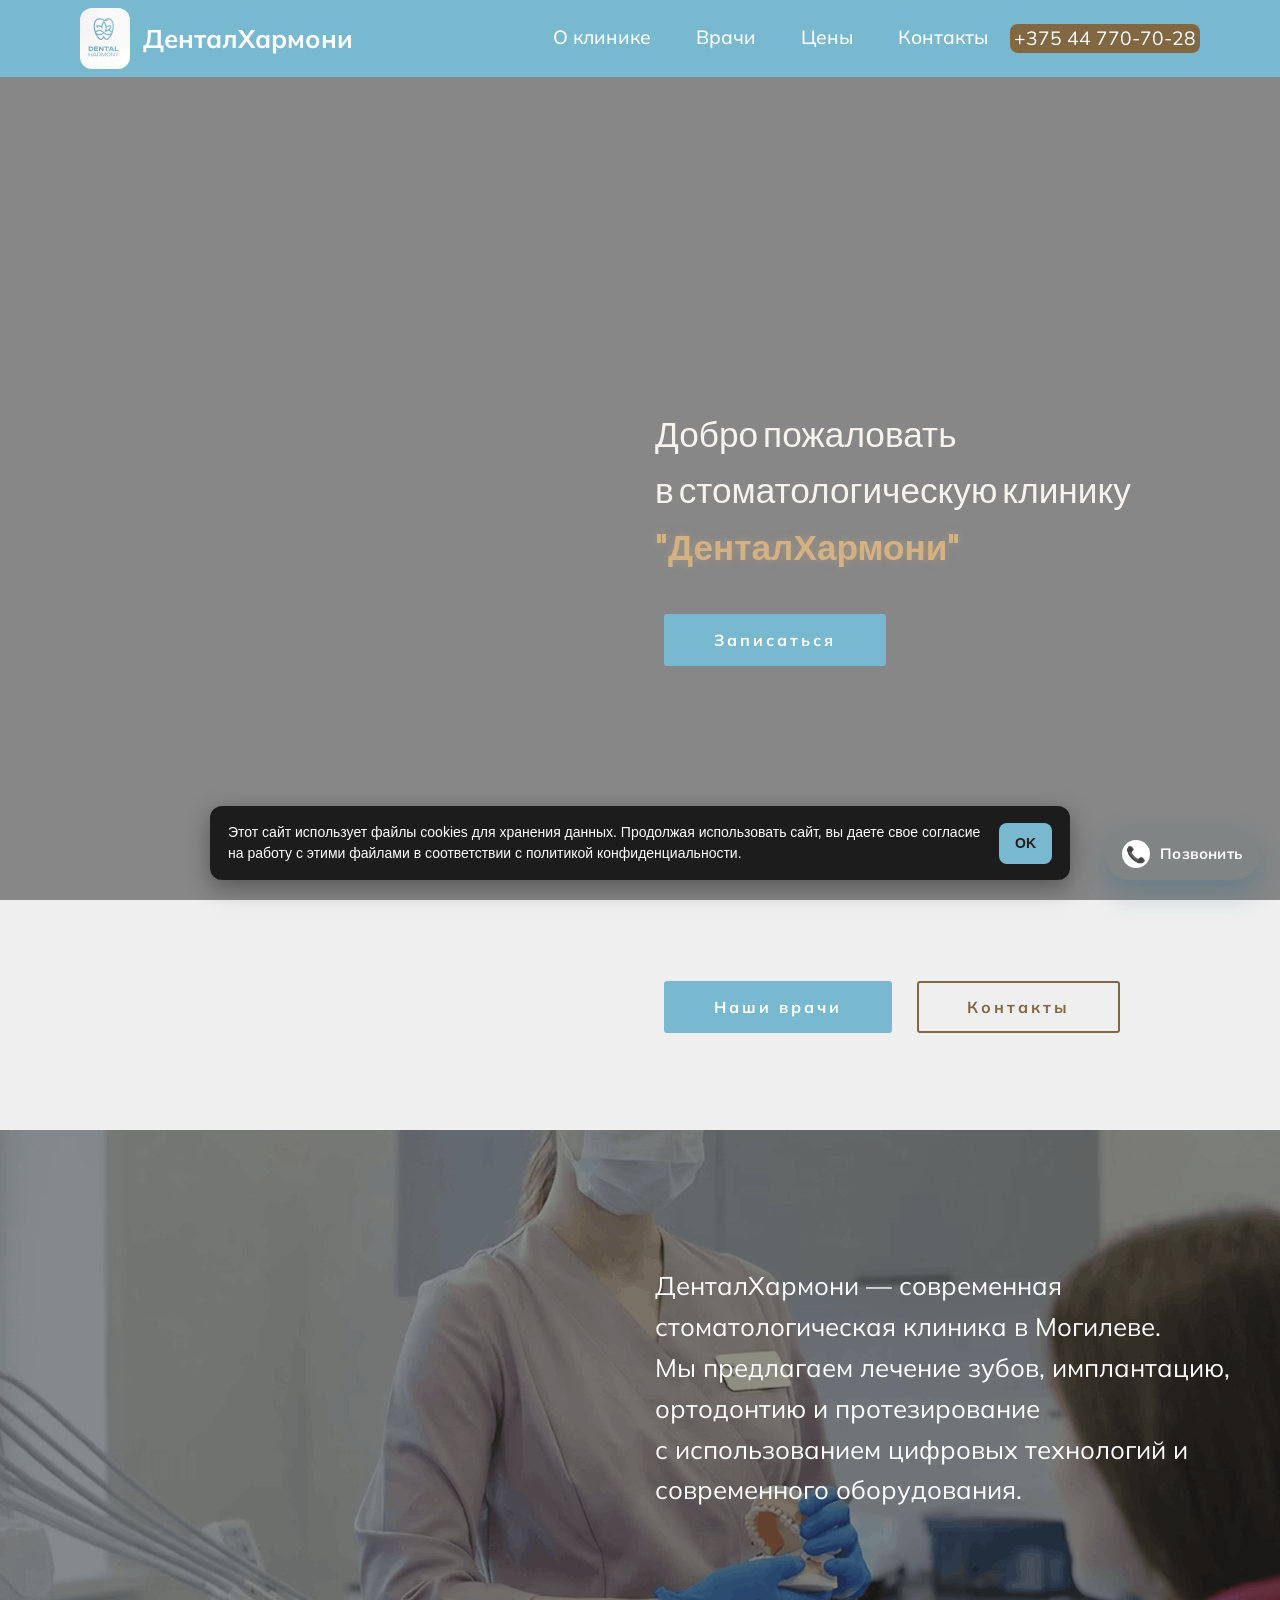
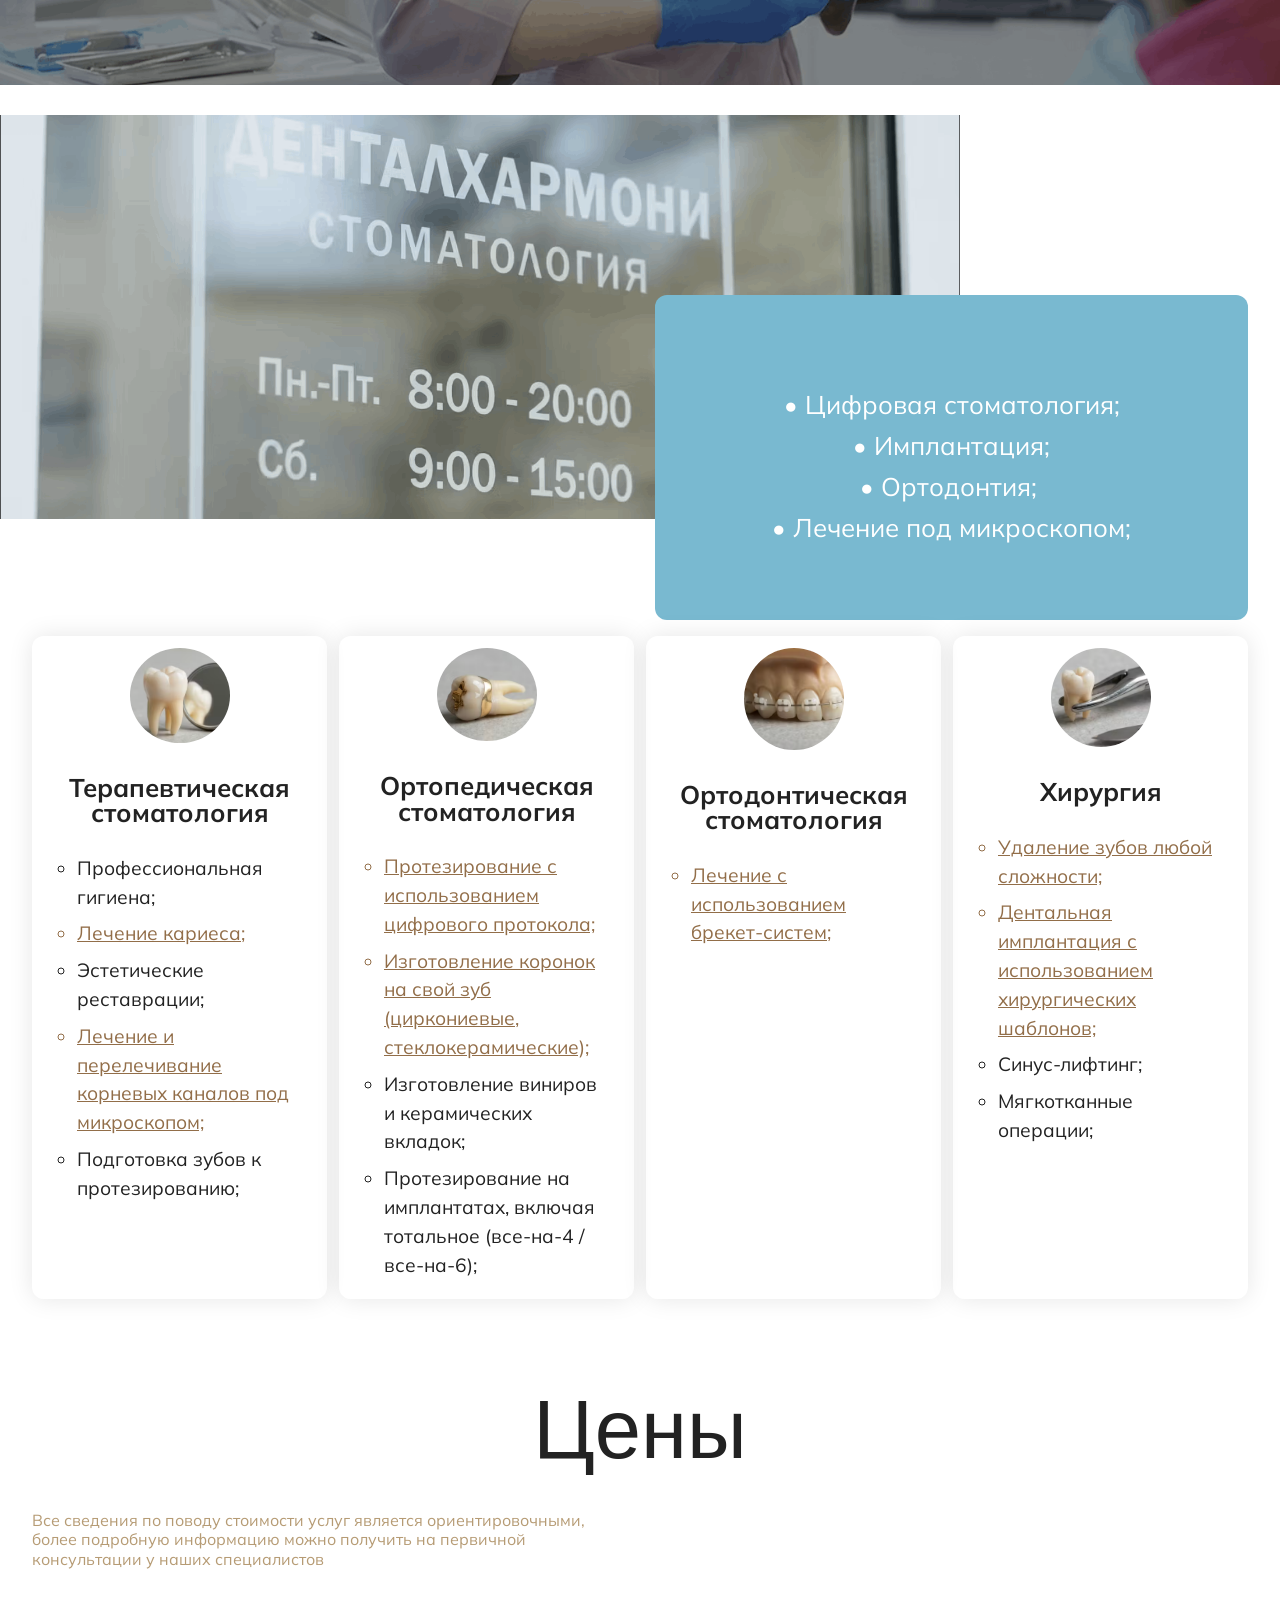
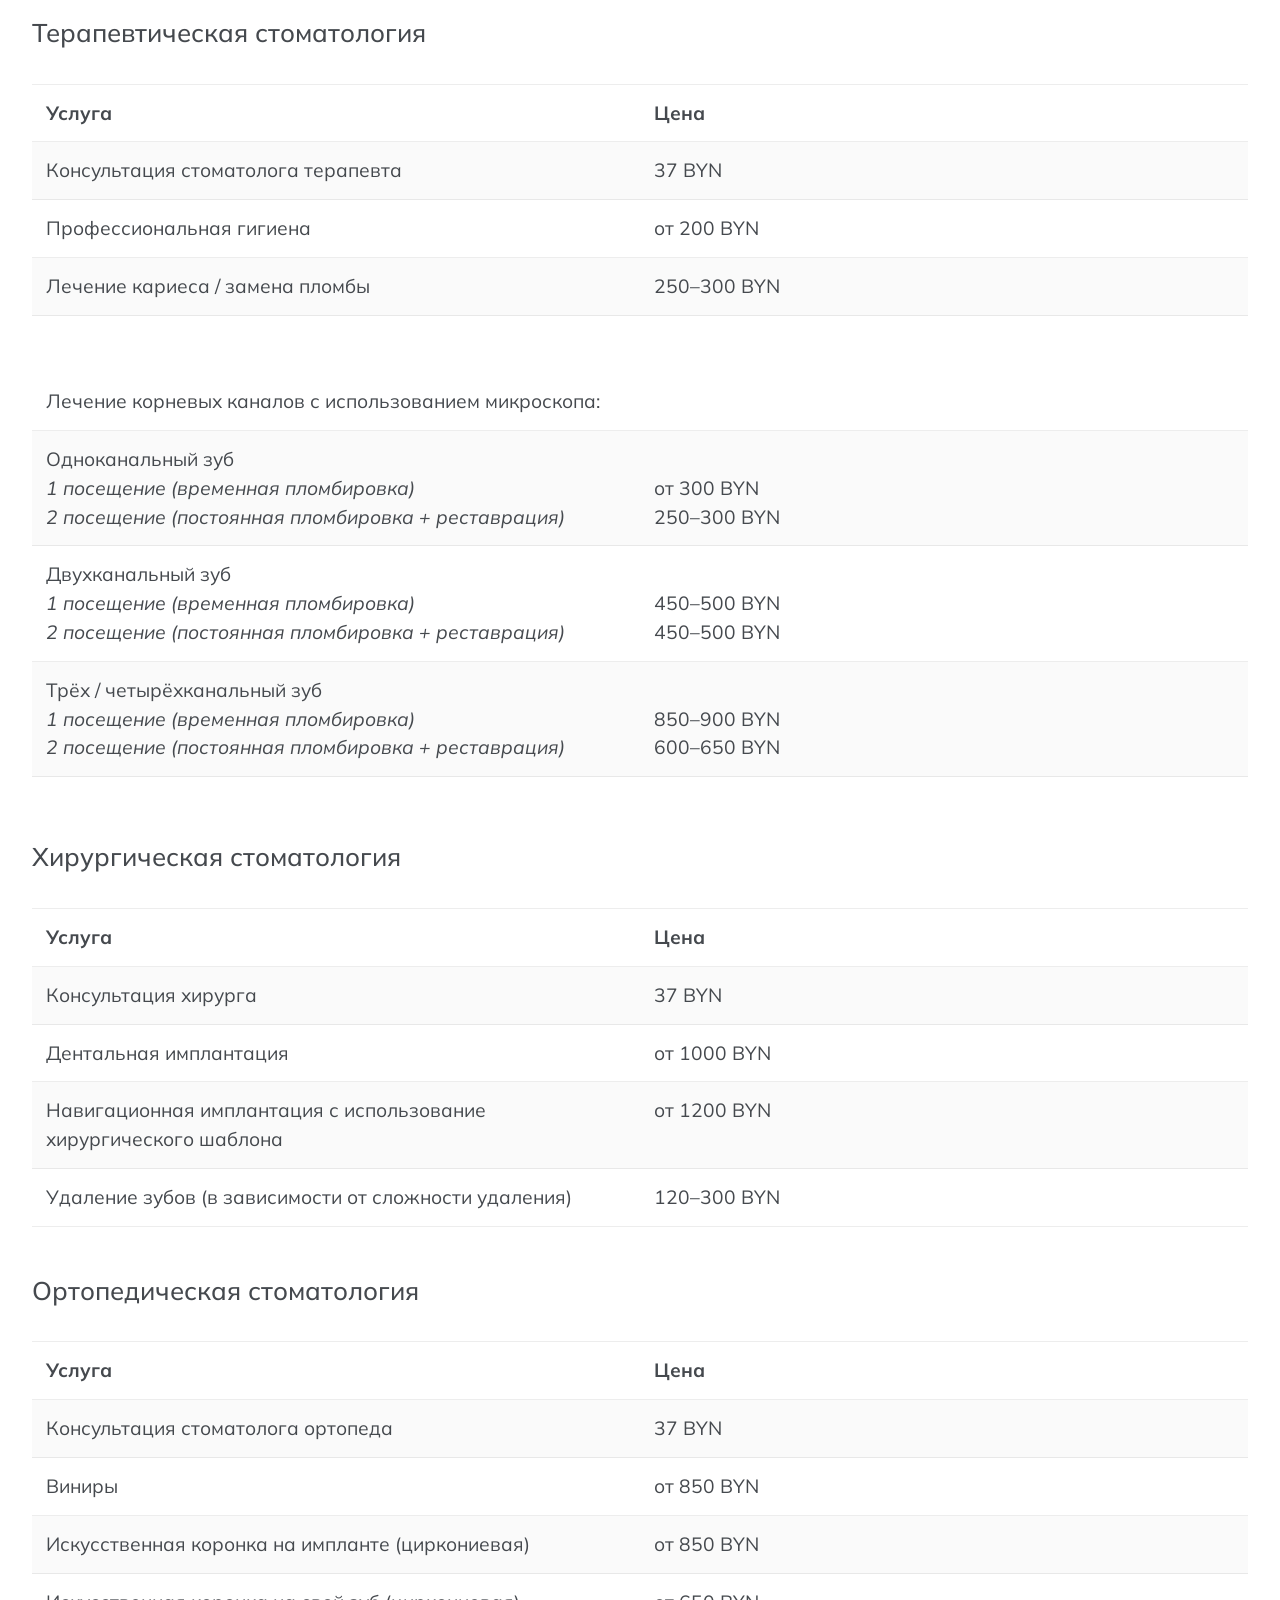
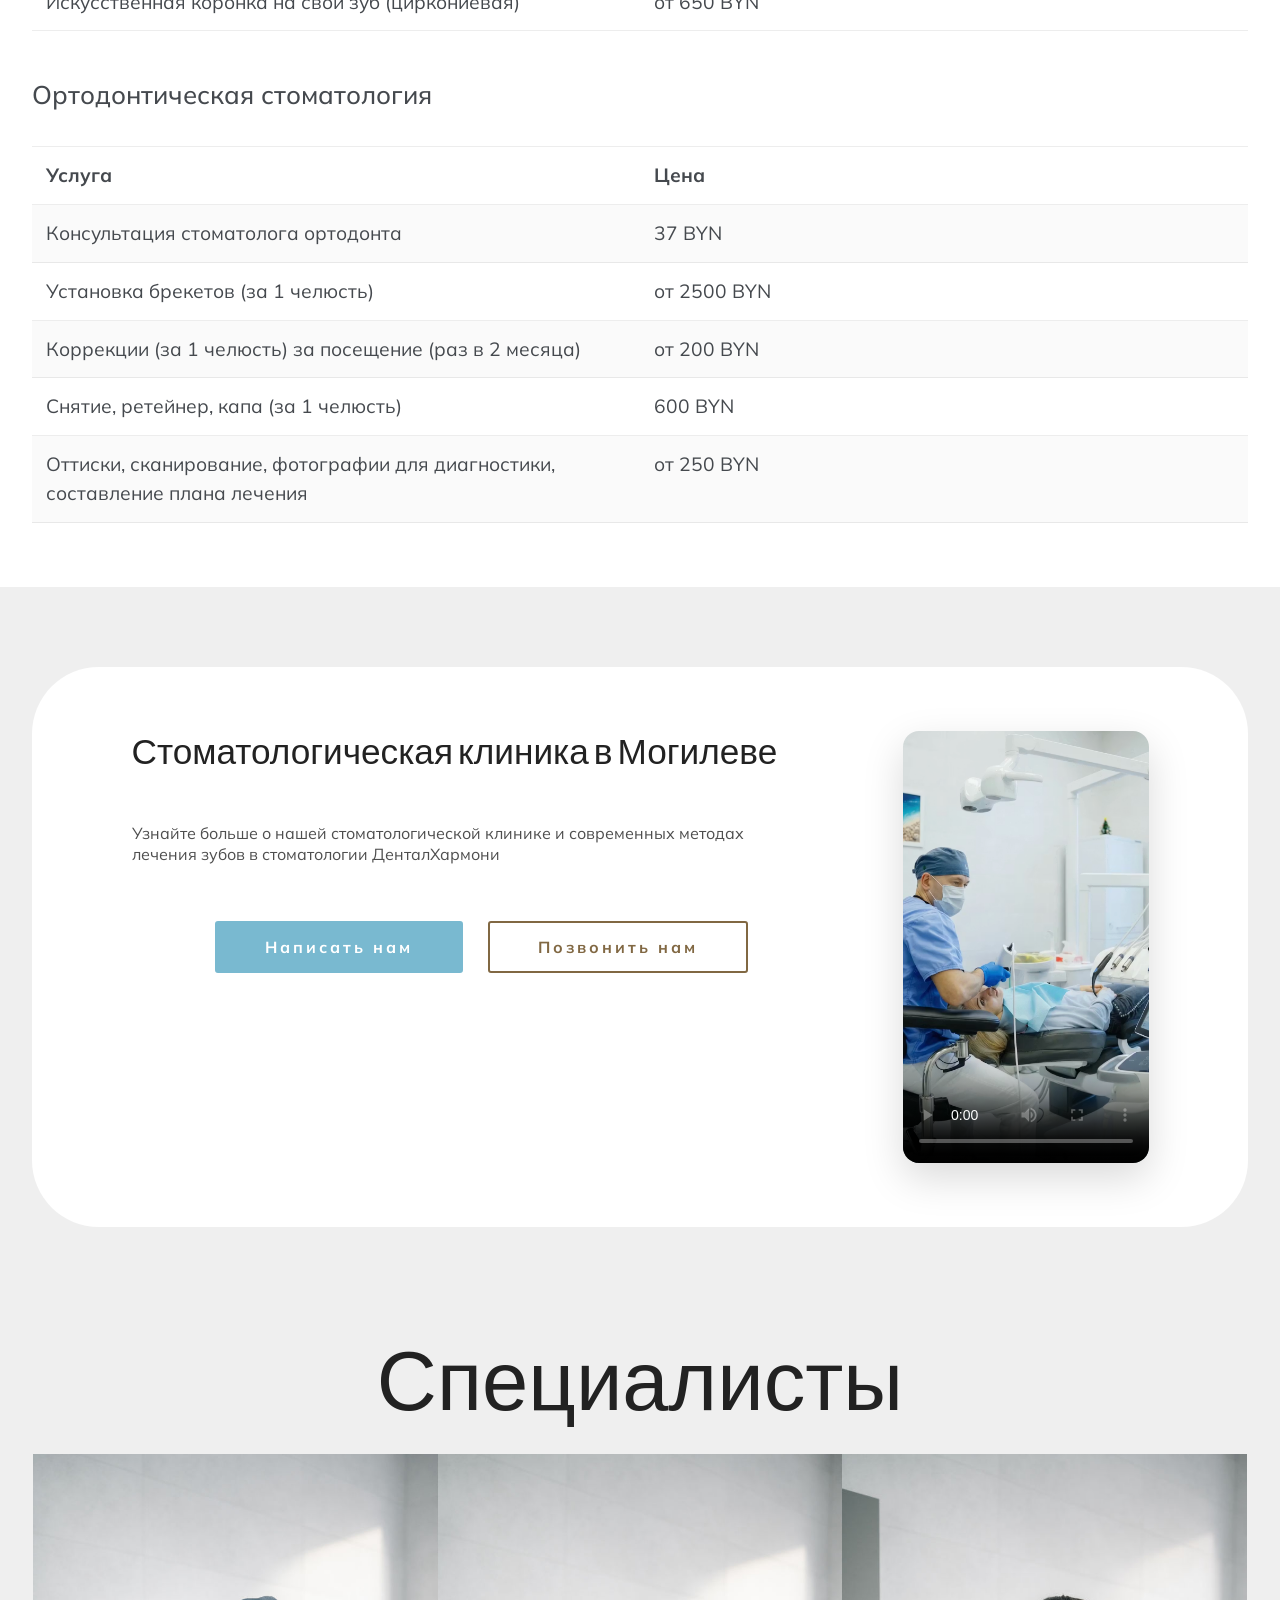
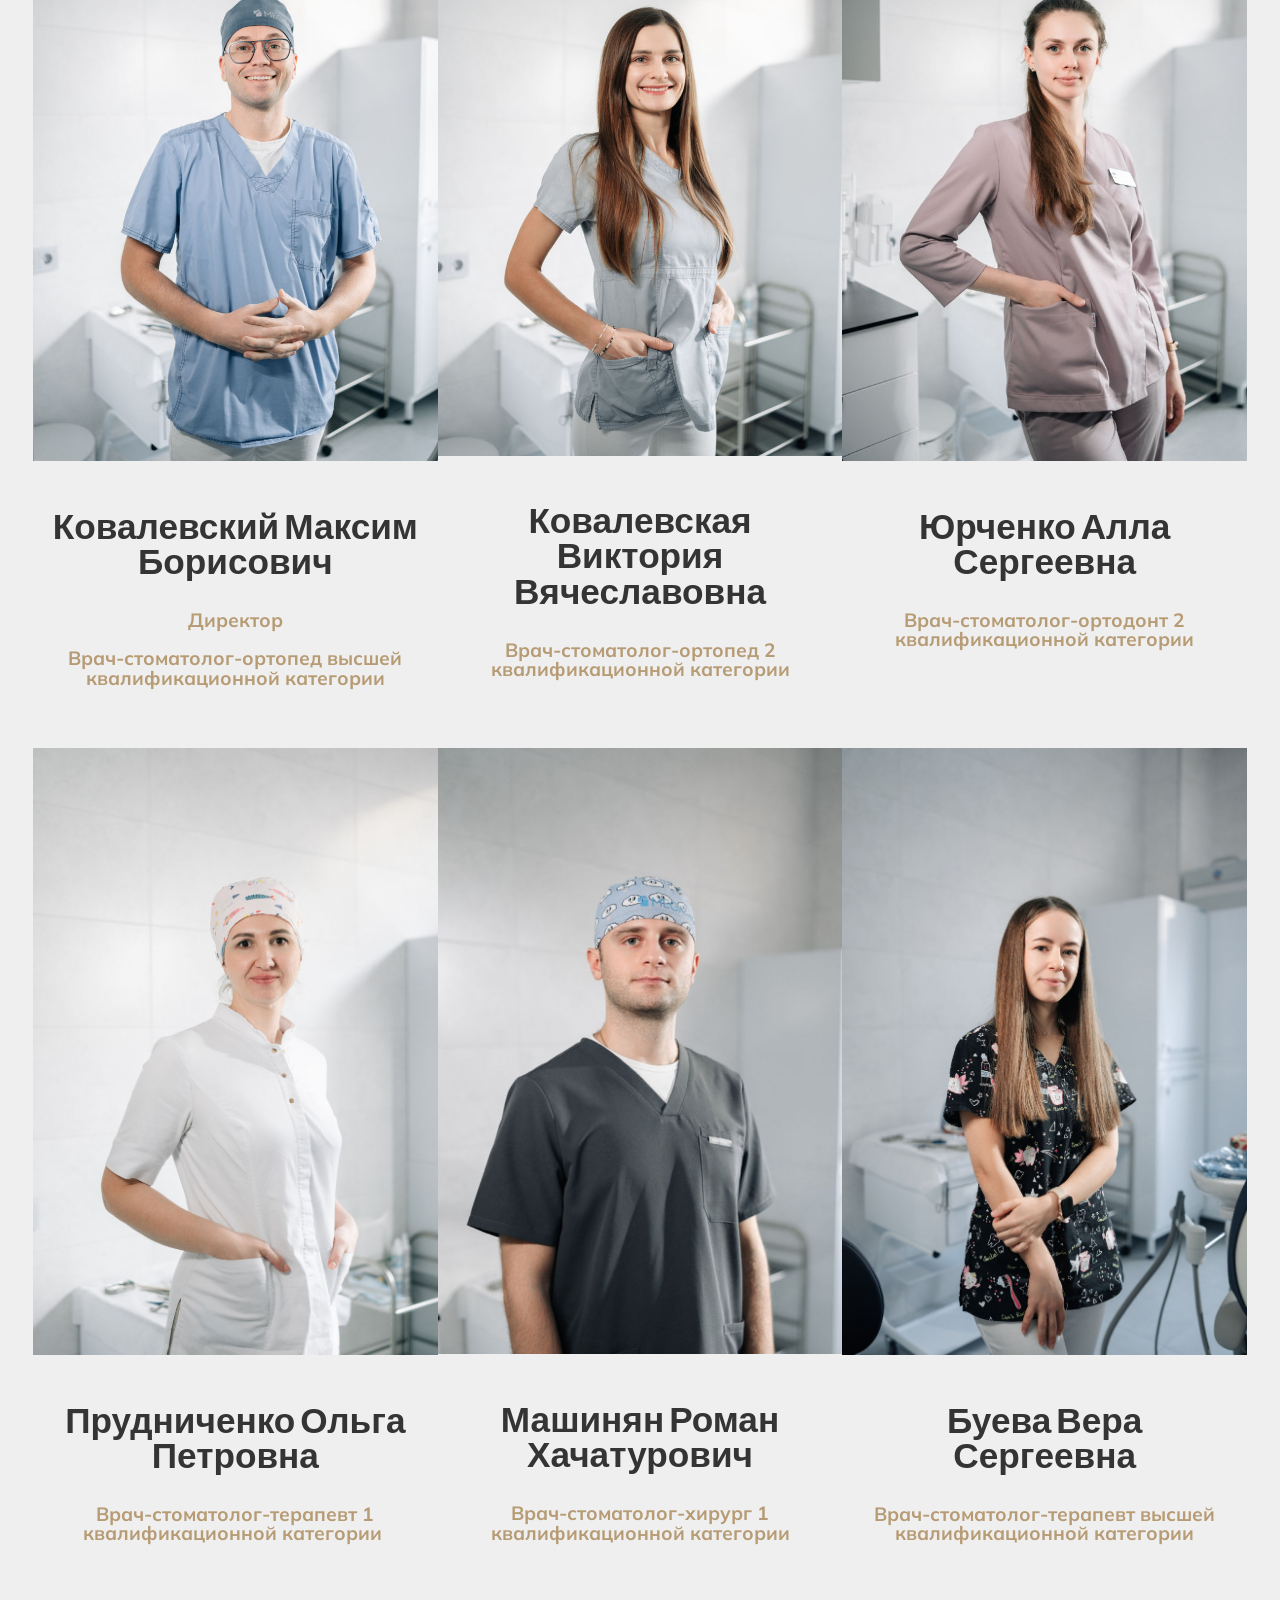
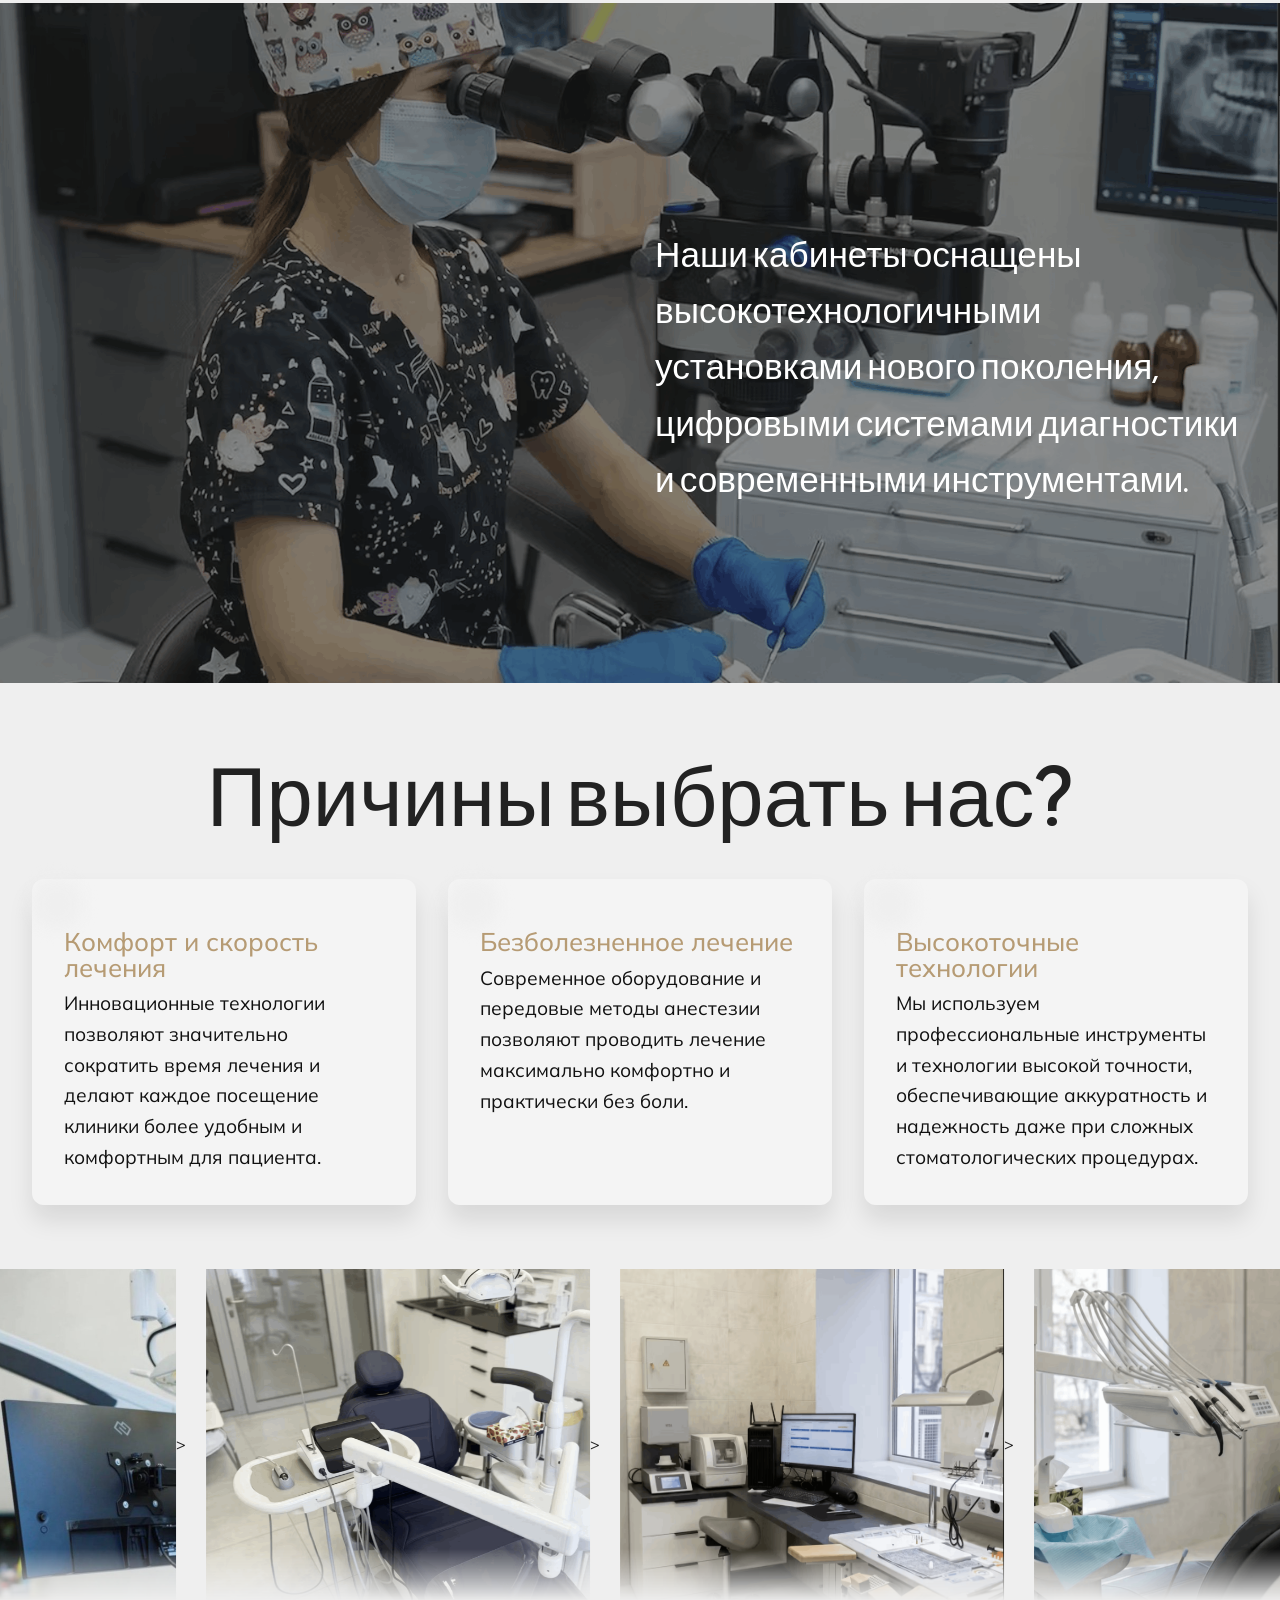
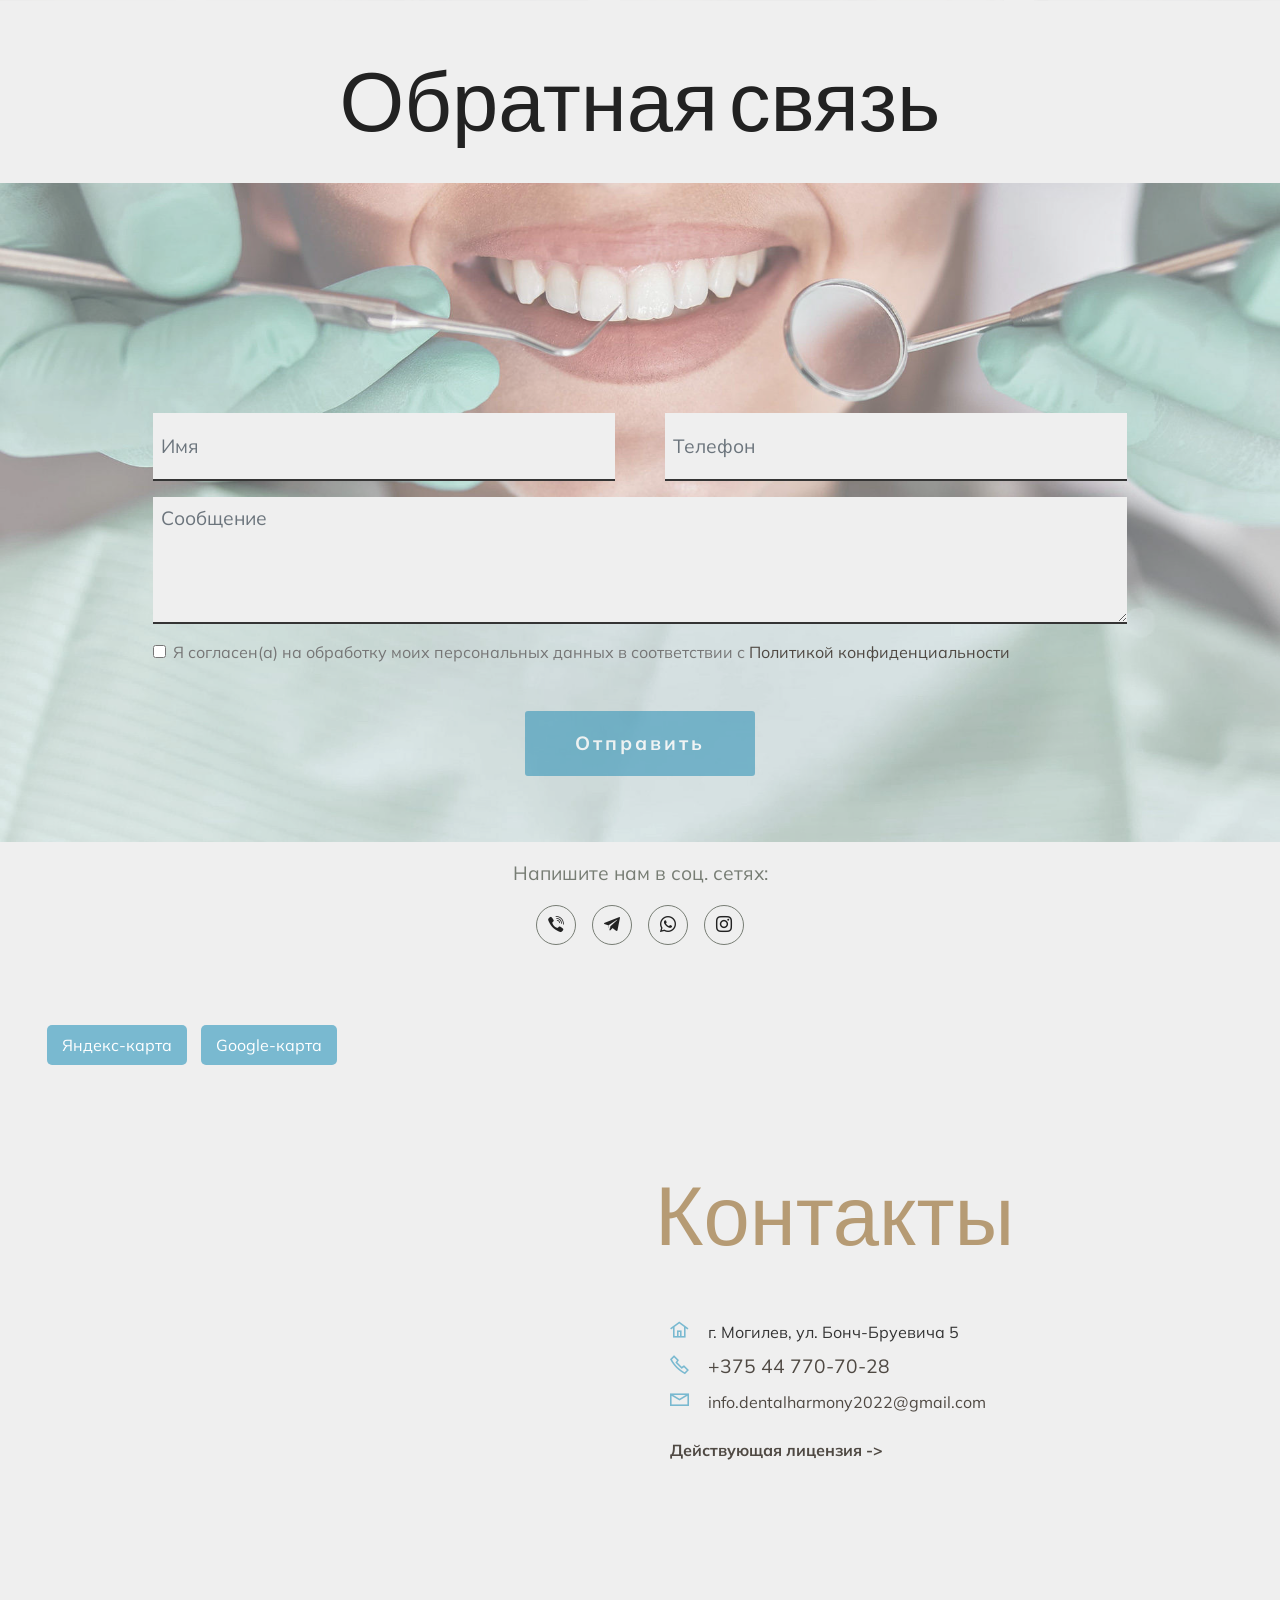
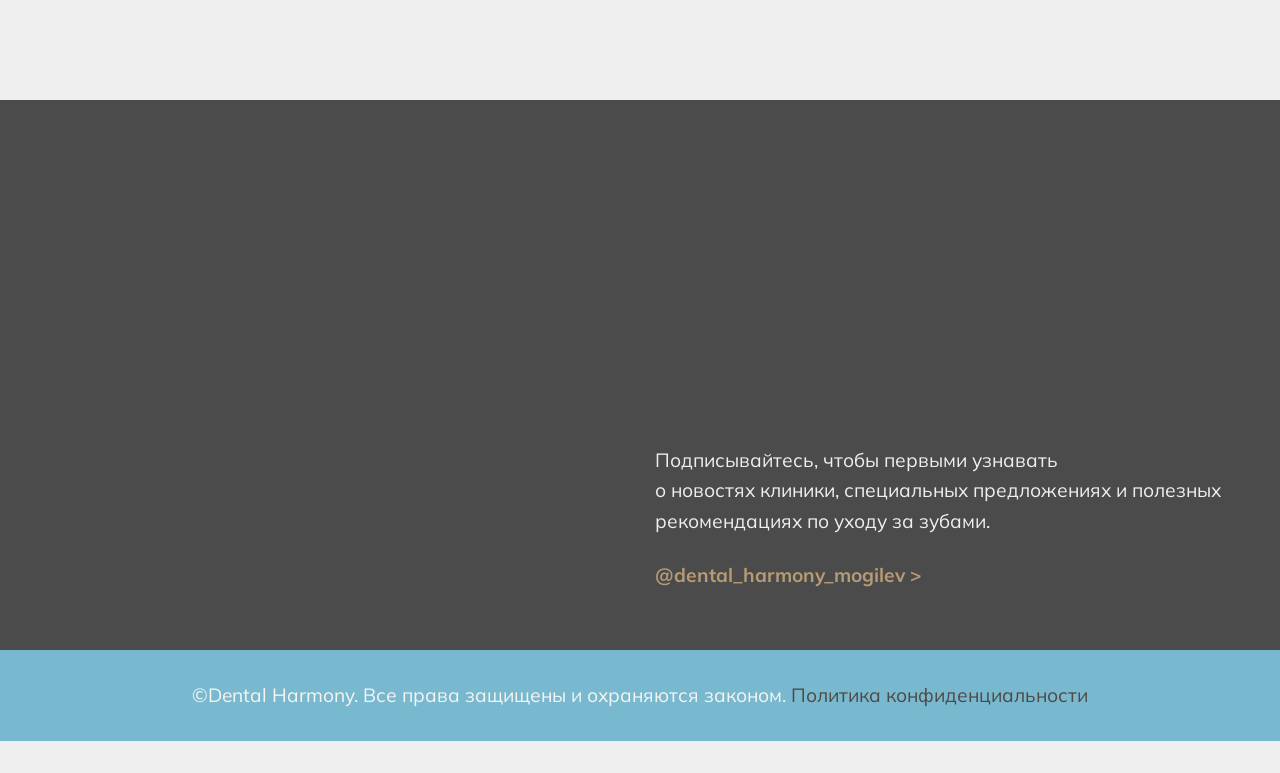
==== commit 6a4e0a16: "фотки для услуг" ====
--- a/index.html
+++ b/index.html
@@ -384,7 +384,7 @@
             <!-- Терапия -->
             <div class="card">
                 <div class="card-img pb-3">
-                    <span class="mbr-iconfont mobi-mbri-hearth mobi-mbri" style="font-size:45px;color:#b69b74;"></span>
+                    <img class="img-service-icon" src="assets/images/uslugiicon1.png" alt="терапевт в могилеве">
                 </div>
 
                 <div class="card-box">
@@ -409,7 +409,7 @@
             <!-- Ортопедия -->
             <div class="card">
                 <div class="card-img pb-3">
-                    <span class="mbr-iconfont mbri-setting3" style="font-size:45px;color:#b69b74;"></span>
+                    <img class="img-service-icon" src="assets/images/uslugiicon3.png" alt="ортопед в могилеве">
                 </div>
 
                 <div class="card-box">
@@ -433,7 +433,7 @@
             <!-- Ортодонтия -->
             <div class="card">
                 <div class="card-img pb-3">
-                    <span class="mbr-iconfont mobi-mbri-update mobi-mbri" style="font-size:45px;color:#b69b74;"></span>
+                    <img class="img-service-icon" src="assets/images/uslugiicon2.png" alt="ортодонт в могилеве">
                 </div>
 
                 <div class="card-box">
@@ -452,7 +452,7 @@
             <!-- Хирургия -->
             <div class="card">
                 <div class="card-img pb-3">
-                    <span class="mbr-iconfont mobi-mbri-alert mobi-mbri" style="font-size:45px;color:#b69b74;"></span>
+                    <img class="img-service-icon" src="assets/images/uslugiicon4.png" alt="стоматология хирург в могилеве">
                 </div>
 
                 <div class="card-box">
--- a/assets/mobirise/css/mbr-additional.css
+++ b/assets/mobirise/css/mbr-additional.css
@@ -1414,6 +1414,10 @@
     background: rgb(255 255 255 / 29%);
     border-radius: 12px;
     box-shadow: 0 0 25px rgba(0, 0, 0, 0.1);
+
+    .img-service-icon {
+      width: 100px; border-radius: 50%;
+    }
 }
 
 .service-list {
@@ -1483,6 +1487,171 @@
 .cid-vdVSSX5hrm .mbr-author-desc {
   color: #b69b74;
 }
+
+/* #team01-1z «Специалисты»: три карточки в ряд на узких экранах (переопределение col-12 / col-md-6) */
+@media (max-width: 768px) {
+  /* Вторая обёртка .container — ряд с карточками (без :has для совместимости) */
+  #team01-1z .container + .container .row {
+    display: flex;
+    flex-wrap: nowrap;
+    align-items: stretch;
+    justify-content: space-between;
+    column-gap: 6px;
+    row-gap: 0;
+  }
+
+  #team01-1z .mbr-testimonial {
+    flex: 1 1 0 !important;
+    max-width: none !important;
+    width: auto !important;
+    min-width: 0;
+    padding-left: 0 !important;
+    padding-right: 0 !important;
+    padding-bottom: 0.5rem !important;
+  }
+
+  #team01-1z .mbr-testimonial .panel-item,
+  #team01-1z .mbr-testimonial .card-block {
+    min-width: 0;
+    max-width: 100%;
+  }
+
+  #team01-1z .mbr-testimonial .card-block .testimonial-photo {
+    display: block;
+    width: 100%;
+    max-width: 100%;
+    margin-bottom: 0.35rem !important;
+  }
+
+  #team01-1z .mbr-testimonial .card-block .testimonial-photo img {
+    width: 100% !important;
+    min-width: 0 !important;
+    height: clamp(52px, 133vw, 332px) !important;
+    min-height: 0 !important;
+    object-fit: cover;
+    display: block;
+  }
+
+  #team01-1z .mbr-testimonial .card-footer {
+    padding: 0.25rem 0.15rem 0.4rem !important;
+    word-wrap: normal;
+    overflow-wrap: anywhere;
+  }
+
+  #team01-1z .mbr-author-name {
+    font-size: 13px !important;
+    line-height: 1.2 !important;
+    padding-bottom: 0.25rem !important;
+    margin: 0;
+    font-weight: 700;
+    display: -webkit-box;
+    -webkit-box-orient: vertical;
+    /* -webkit-line-clamp: 2; */
+    overflow: hidden;
+    text-overflow: ellipsis;
+    hyphens: auto;
+  }
+
+  #team01-1z .mbr-author-desc {
+    font-size: 11px !important;
+    line-height: 1.25 !important;
+    padding-bottom: 0 !important;
+    margin: 0;
+    font-weight: 600;
+    display: -webkit-box;
+    -webkit-box-orient: vertical;
+    /* -webkit-line-clamp: 3; */
+    overflow: hidden;
+    text-overflow: ellipsis;
+  }
+
+  #team01-1z .mbr-testimonial.md-pb {
+    padding-bottom: 0.5rem !important;
+  }
+}
+
+/* #team01-1y «Специалисты»: три карточки в ряд на узких экранах (переопределение col-12 / col-md-6) */
+@media (max-width: 768px) {
+  /* Вторая обёртка .container — ряд с карточками (без :has для совместимости) */
+  #team01-1y .container + .container .row {
+    display: flex;
+    flex-wrap: nowrap;
+    align-items: stretch;
+    justify-content: space-between;
+    column-gap: 6px;
+    row-gap: 0;
+  }
+
+  #team01-1y .mbr-testimonial {
+    flex: 1 1 0 !important;
+    max-width: none !important;
+    width: auto !important;
+    min-width: 0;
+    padding-left: 0 !important;
+    padding-right: 0 !important;
+    padding-bottom: 0.5rem !important;
+  }
+
+  #team01-1y .mbr-testimonial .panel-item,
+  #team01-1y .mbr-testimonial .card-block {
+    min-width: 0;
+    max-width: 100%;
+  }
+
+  #team01-1y .mbr-testimonial .card-block .testimonial-photo {
+    display: block;
+    width: 100%;
+    max-width: 100%;
+    margin-bottom: 0.35rem !important;
+  }
+
+  #team01-1y .mbr-testimonial .card-block .testimonial-photo img {
+    width: 100% !important;
+    min-width: 0 !important;
+    height: clamp(52px, 133vw, 332px) !important;
+    min-height: 0 !important;
+    object-fit: cover;
+    display: block;
+  }
+
+  #team01-1y .mbr-testimonial .card-footer {
+    padding: 0.25rem 0.15rem 0.4rem !important;
+    word-wrap: normal;
+    overflow-wrap: anywhere;
+  }
+
+  #team01-1y .mbr-author-name {
+    font-size: 13px !important;
+    line-height: 1.2 !important;
+    padding-bottom: 0.25rem !important;
+    margin: 0;
+    font-weight: 700;
+    display: -webkit-box;
+    -webkit-box-orient: vertical;
+    /* -webkit-line-clamp: 2; */
+    overflow: hidden;
+    text-overflow: ellipsis;
+    hyphens: auto;
+  }
+
+  #team01-1y .mbr-author-desc {
+    font-size: 11px !important;
+    line-height: 1.25 !important;
+    padding-bottom: 0 !important;
+    margin: 0;
+    font-weight: 600;
+    display: -webkit-box;
+    -webkit-box-orient: vertical;
+    /* -webkit-line-clamp: 3; */
+    overflow: hidden;
+    text-overflow: ellipsis;
+  }
+
+  #team01-1y .mbr-testimonial.md-pb {
+    padding-bottom: 0.5rem !important;
+  }
+}
+
 .cid-vdVSSX5hrm H2 {
   color: #222222;
 }
--- a/assets/mobirise/css/mbr-additional.css
+++ b/assets/mobirise/css/mbr-additional.css
@@ -1414,6 +1414,10 @@
     background: rgb(255 255 255 / 29%);
     border-radius: 12px;
     box-shadow: 0 0 25px rgba(0, 0, 0, 0.1);
+
+    .img-service-icon {
+      width: 100px; border-radius: 50%;
+    }
 }
 
 .service-list {
@@ -1483,6 +1487,171 @@
 .cid-vdVSSX5hrm .mbr-author-desc {
   color: #b69b74;
 }
+
+/* #team01-1z «Специалисты»: три карточки в ряд на узких экранах (переопределение col-12 / col-md-6) */
+@media (max-width: 768px) {
+  /* Вторая обёртка .container — ряд с карточками (без :has для совместимости) */
+  #team01-1z .container + .container .row {
+    display: flex;
+    flex-wrap: nowrap;
+    align-items: stretch;
+    justify-content: space-between;
+    column-gap: 6px;
+    row-gap: 0;
+  }
+
+  #team01-1z .mbr-testimonial {
+    flex: 1 1 0 !important;
+    max-width: none !important;
+    width: auto !important;
+    min-width: 0;
+    padding-left: 0 !important;
+    padding-right: 0 !important;
+    padding-bottom: 0.5rem !important;
+  }
+
+  #team01-1z .mbr-testimonial .panel-item,
+  #team01-1z .mbr-testimonial .card-block {
+    min-width: 0;
+    max-width: 100%;
+  }
+
+  #team01-1z .mbr-testimonial .card-block .testimonial-photo {
+    display: block;
+    width: 100%;
+    max-width: 100%;
+    margin-bottom: 0.35rem !important;
+  }
+
+  #team01-1z .mbr-testimonial .card-block .testimonial-photo img {
+    width: 100% !important;
+    min-width: 0 !important;
+    height: clamp(52px, 133vw, 332px) !important;
+    min-height: 0 !important;
+    object-fit: cover;
+    display: block;
+  }
+
+  #team01-1z .mbr-testimonial .card-footer {
+    padding: 0.25rem 0.15rem 0.4rem !important;
+    word-wrap: normal;
+    overflow-wrap: anywhere;
+  }
+
+  #team01-1z .mbr-author-name {
+    font-size: 13px !important;
+    line-height: 1.2 !important;
+    padding-bottom: 0.25rem !important;
+    margin: 0;
+    font-weight: 700;
+    display: -webkit-box;
+    -webkit-box-orient: vertical;
+    /* -webkit-line-clamp: 2; */
+    overflow: hidden;
+    text-overflow: ellipsis;
+    hyphens: auto;
+  }
+
+  #team01-1z .mbr-author-desc {
+    font-size: 11px !important;
+    line-height: 1.25 !important;
+    padding-bottom: 0 !important;
+    margin: 0;
+    font-weight: 600;
+    display: -webkit-box;
+    -webkit-box-orient: vertical;
+    /* -webkit-line-clamp: 3; */
+    overflow: hidden;
+    text-overflow: ellipsis;
+  }
+
+  #team01-1z .mbr-testimonial.md-pb {
+    padding-bottom: 0.5rem !important;
+  }
+}
+
+/* #team01-1y «Специалисты»: три карточки в ряд на узких экранах (переопределение col-12 / col-md-6) */
+@media (max-width: 768px) {
+  /* Вторая обёртка .container — ряд с карточками (без :has для совместимости) */
+  #team01-1y .container + .container .row {
+    display: flex;
+    flex-wrap: nowrap;
+    align-items: stretch;
+    justify-content: space-between;
+    column-gap: 6px;
+    row-gap: 0;
+  }
+
+  #team01-1y .mbr-testimonial {
+    flex: 1 1 0 !important;
+    max-width: none !important;
+    width: auto !important;
+    min-width: 0;
+    padding-left: 0 !important;
+    padding-right: 0 !important;
+    padding-bottom: 0.5rem !important;
+  }
+
+  #team01-1y .mbr-testimonial .panel-item,
+  #team01-1y .mbr-testimonial .card-block {
+    min-width: 0;
+    max-width: 100%;
+  }
+
+  #team01-1y .mbr-testimonial .card-block .testimonial-photo {
+    display: block;
+    width: 100%;
+    max-width: 100%;
+    margin-bottom: 0.35rem !important;
+  }
+
+  #team01-1y .mbr-testimonial .card-block .testimonial-photo img {
+    width: 100% !important;
+    min-width: 0 !important;
+    height: clamp(52px, 133vw, 332px) !important;
+    min-height: 0 !important;
+    object-fit: cover;
+    display: block;
+  }
+
+  #team01-1y .mbr-testimonial .card-footer {
+    padding: 0.25rem 0.15rem 0.4rem !important;
+    word-wrap: normal;
+    overflow-wrap: anywhere;
+  }
+
+  #team01-1y .mbr-author-name {
+    font-size: 13px !important;
+    line-height: 1.2 !important;
+    padding-bottom: 0.25rem !important;
+    margin: 0;
+    font-weight: 700;
+    display: -webkit-box;
+    -webkit-box-orient: vertical;
+    /* -webkit-line-clamp: 2; */
+    overflow: hidden;
+    text-overflow: ellipsis;
+    hyphens: auto;
+  }
+
+  #team01-1y .mbr-author-desc {
+    font-size: 11px !important;
+    line-height: 1.25 !important;
+    padding-bottom: 0 !important;
+    margin: 0;
+    font-weight: 600;
+    display: -webkit-box;
+    -webkit-box-orient: vertical;
+    /* -webkit-line-clamp: 3; */
+    overflow: hidden;
+    text-overflow: ellipsis;
+  }
+
+  #team01-1y .mbr-testimonial.md-pb {
+    padding-bottom: 0.5rem !important;
+  }
+}
+
 .cid-vdVSSX5hrm H2 {
   color: #222222;
 }
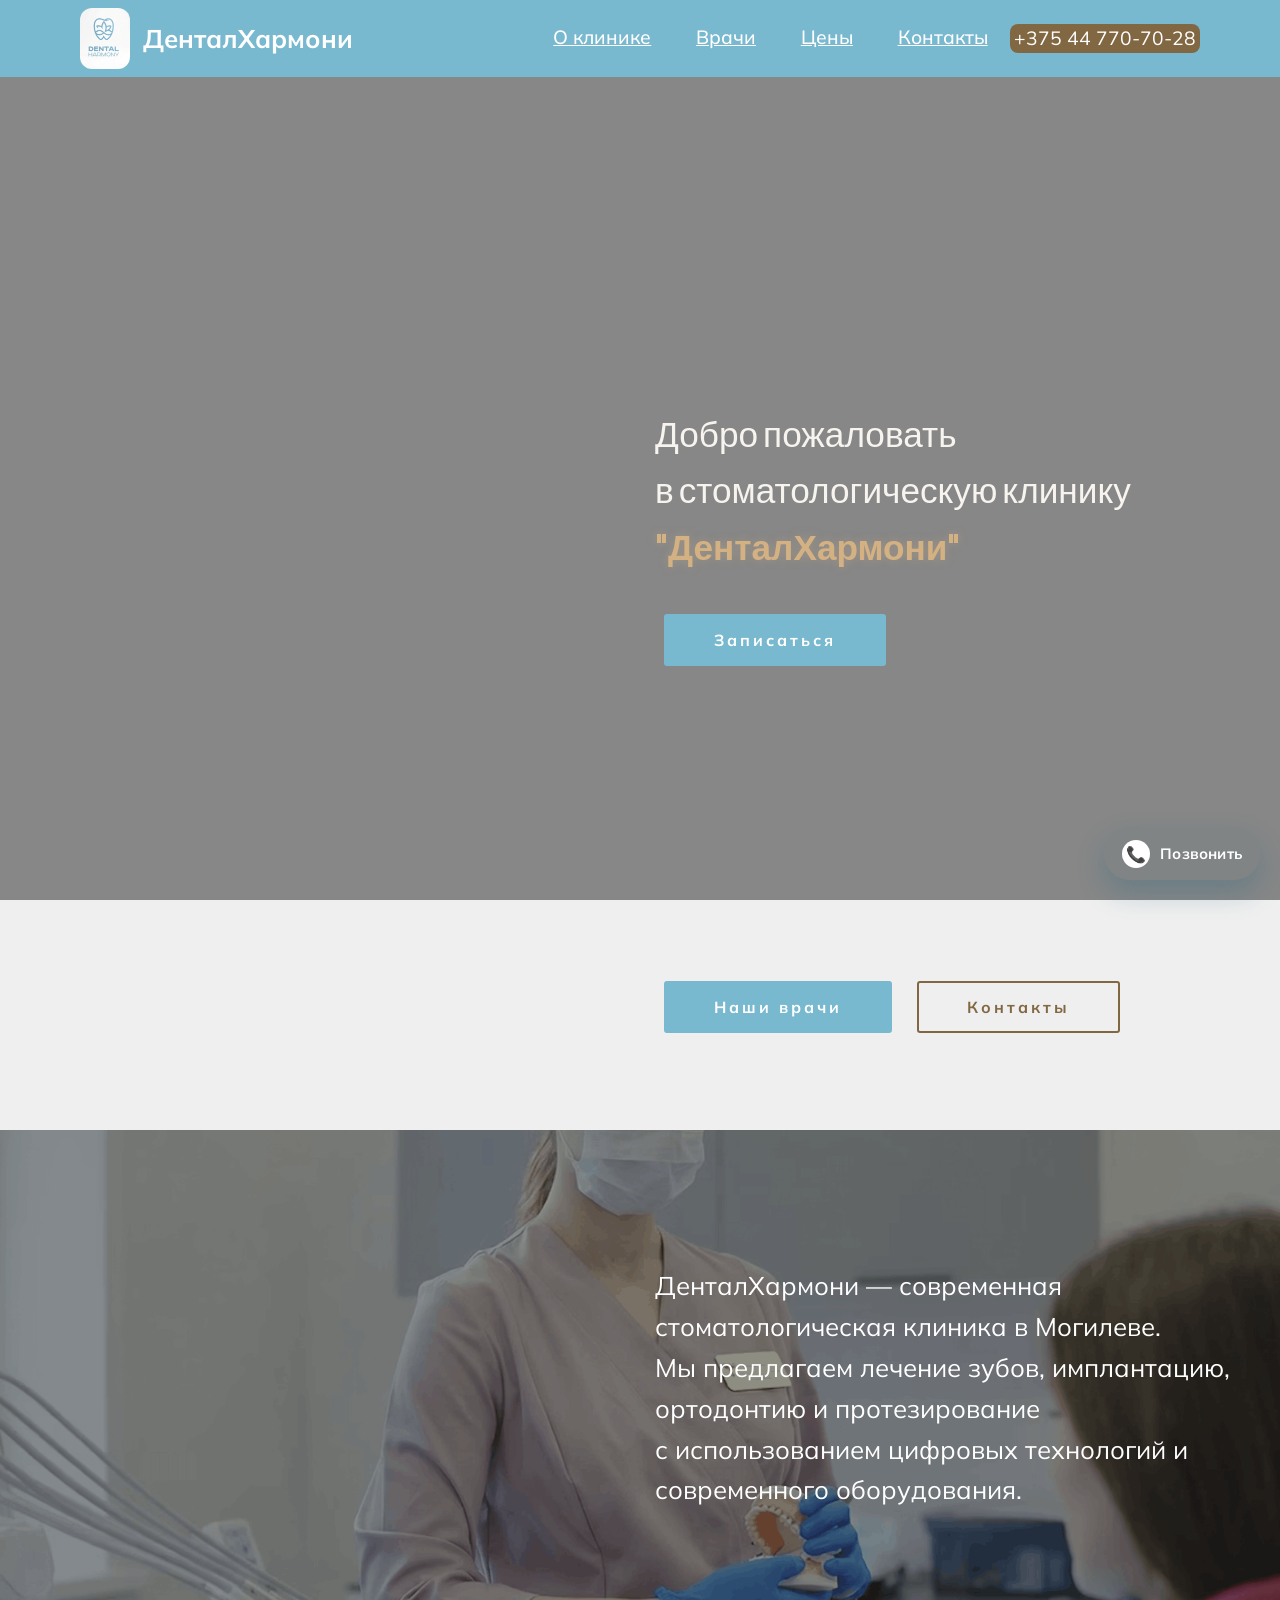
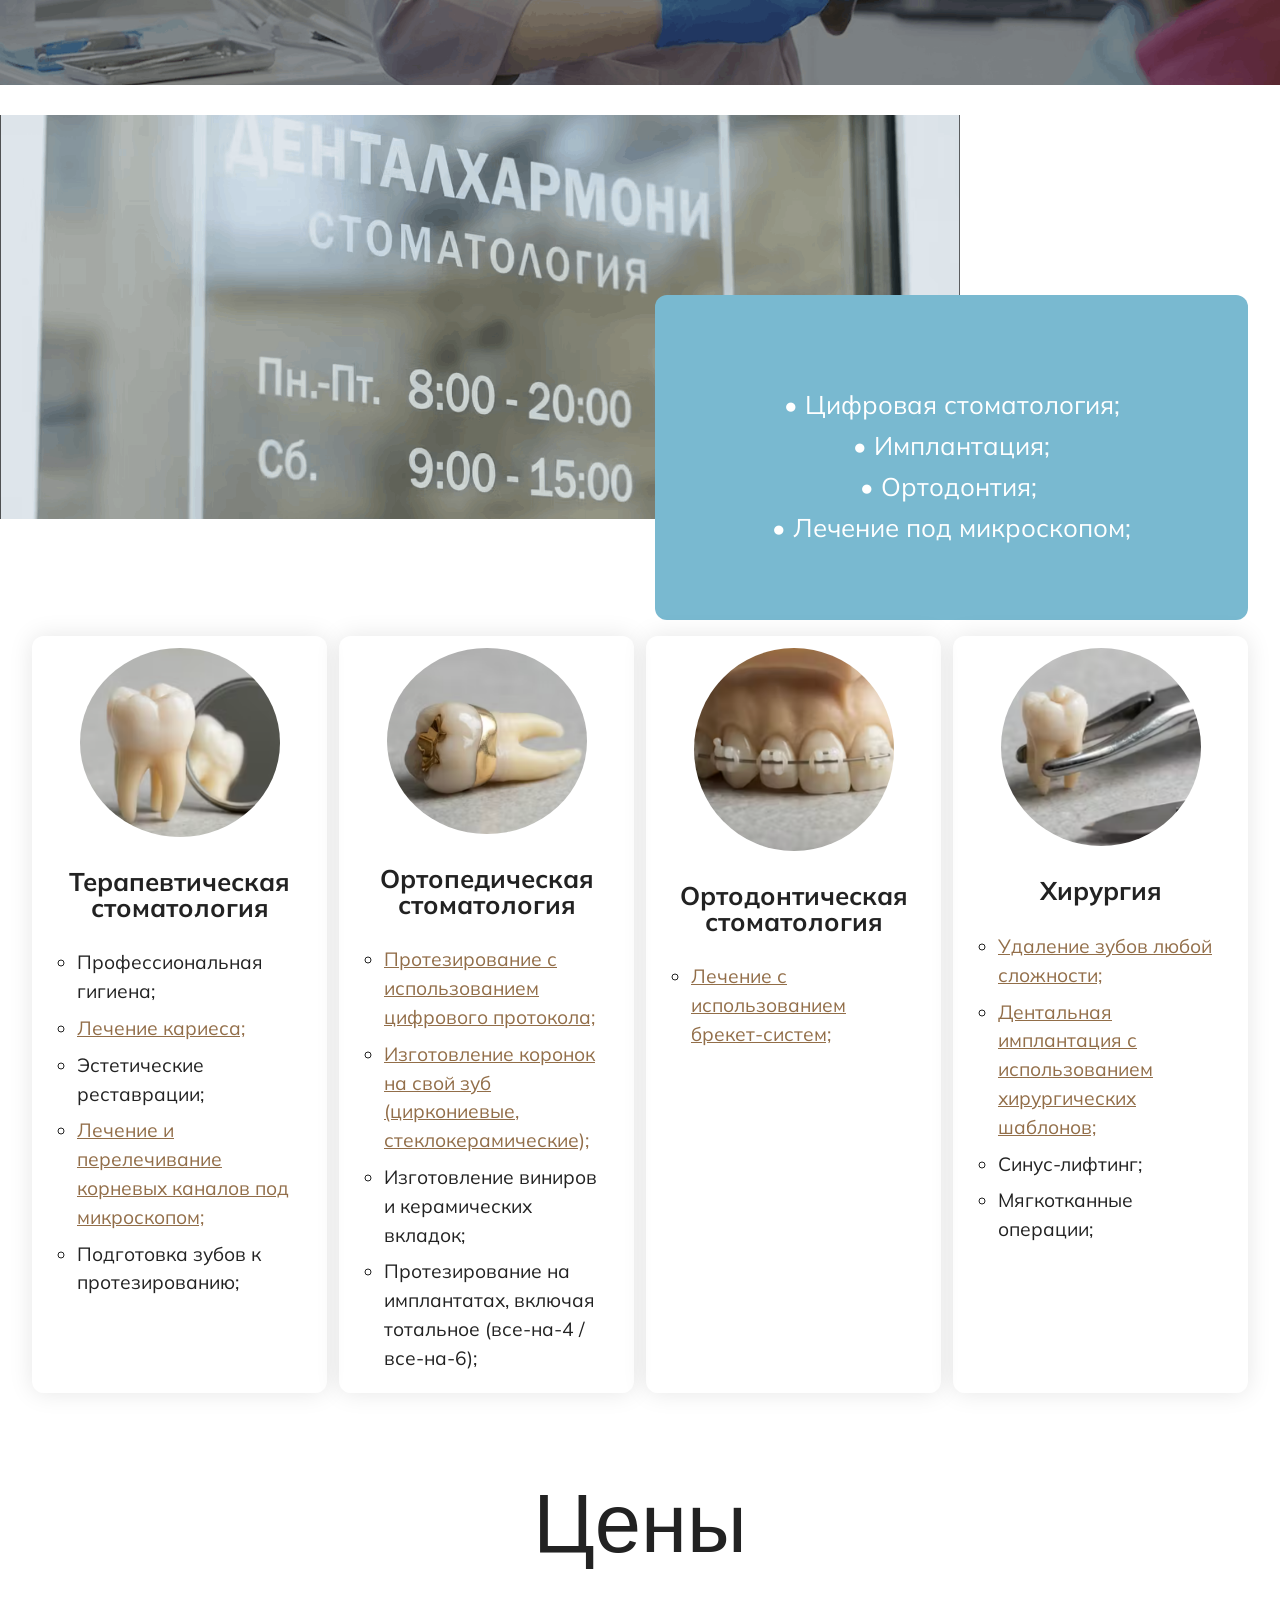
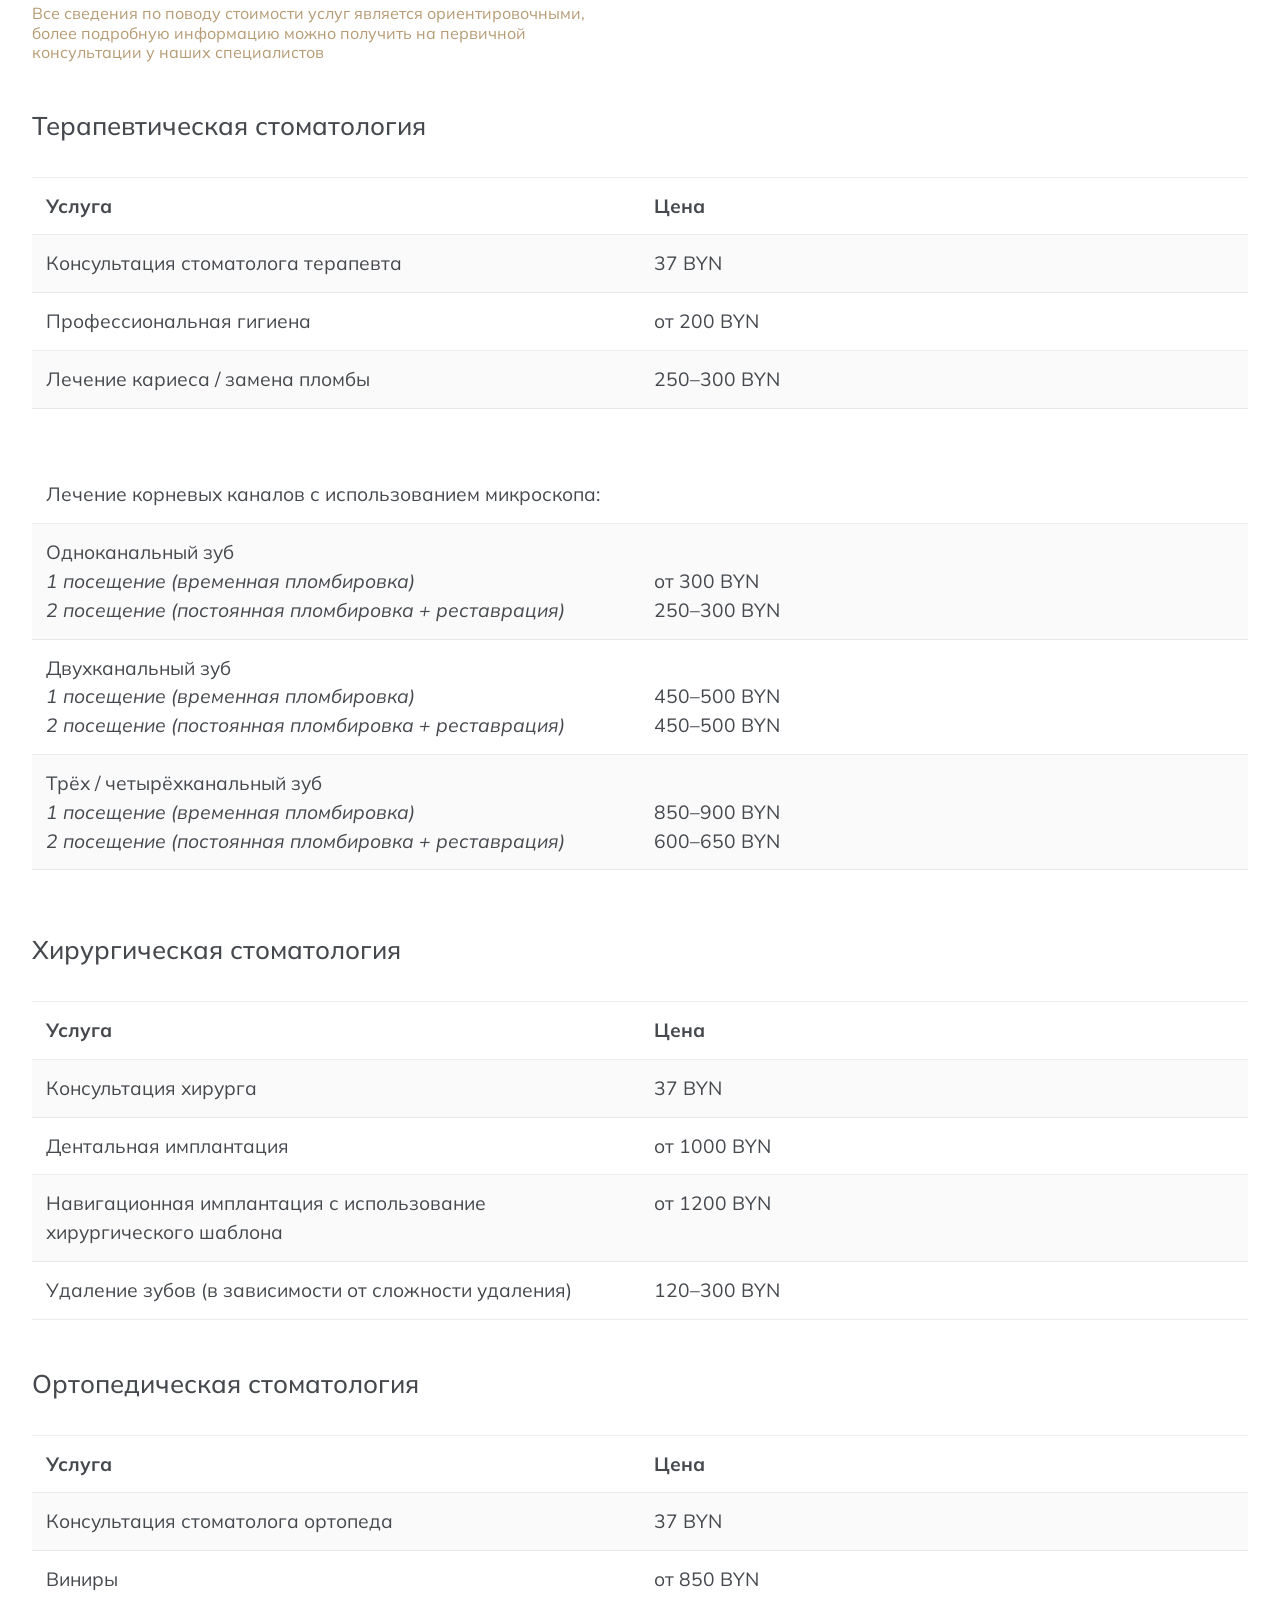
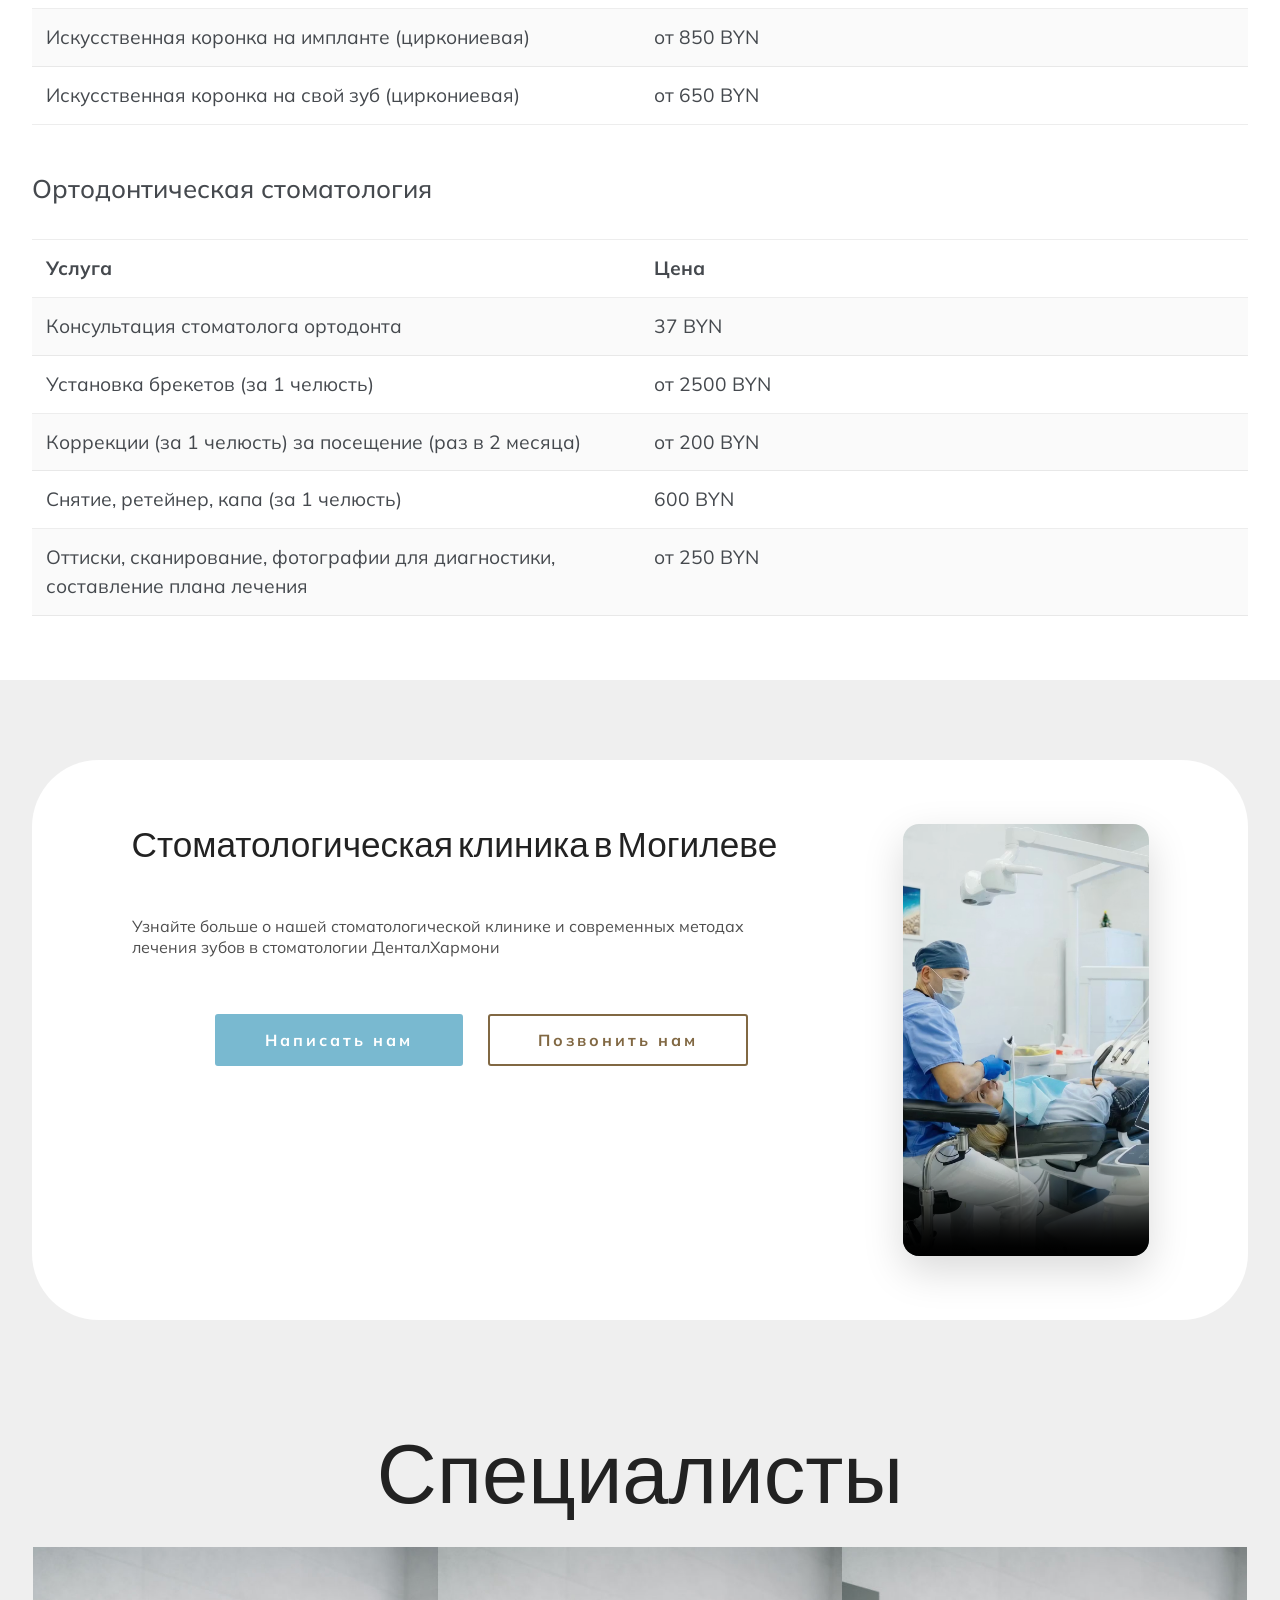
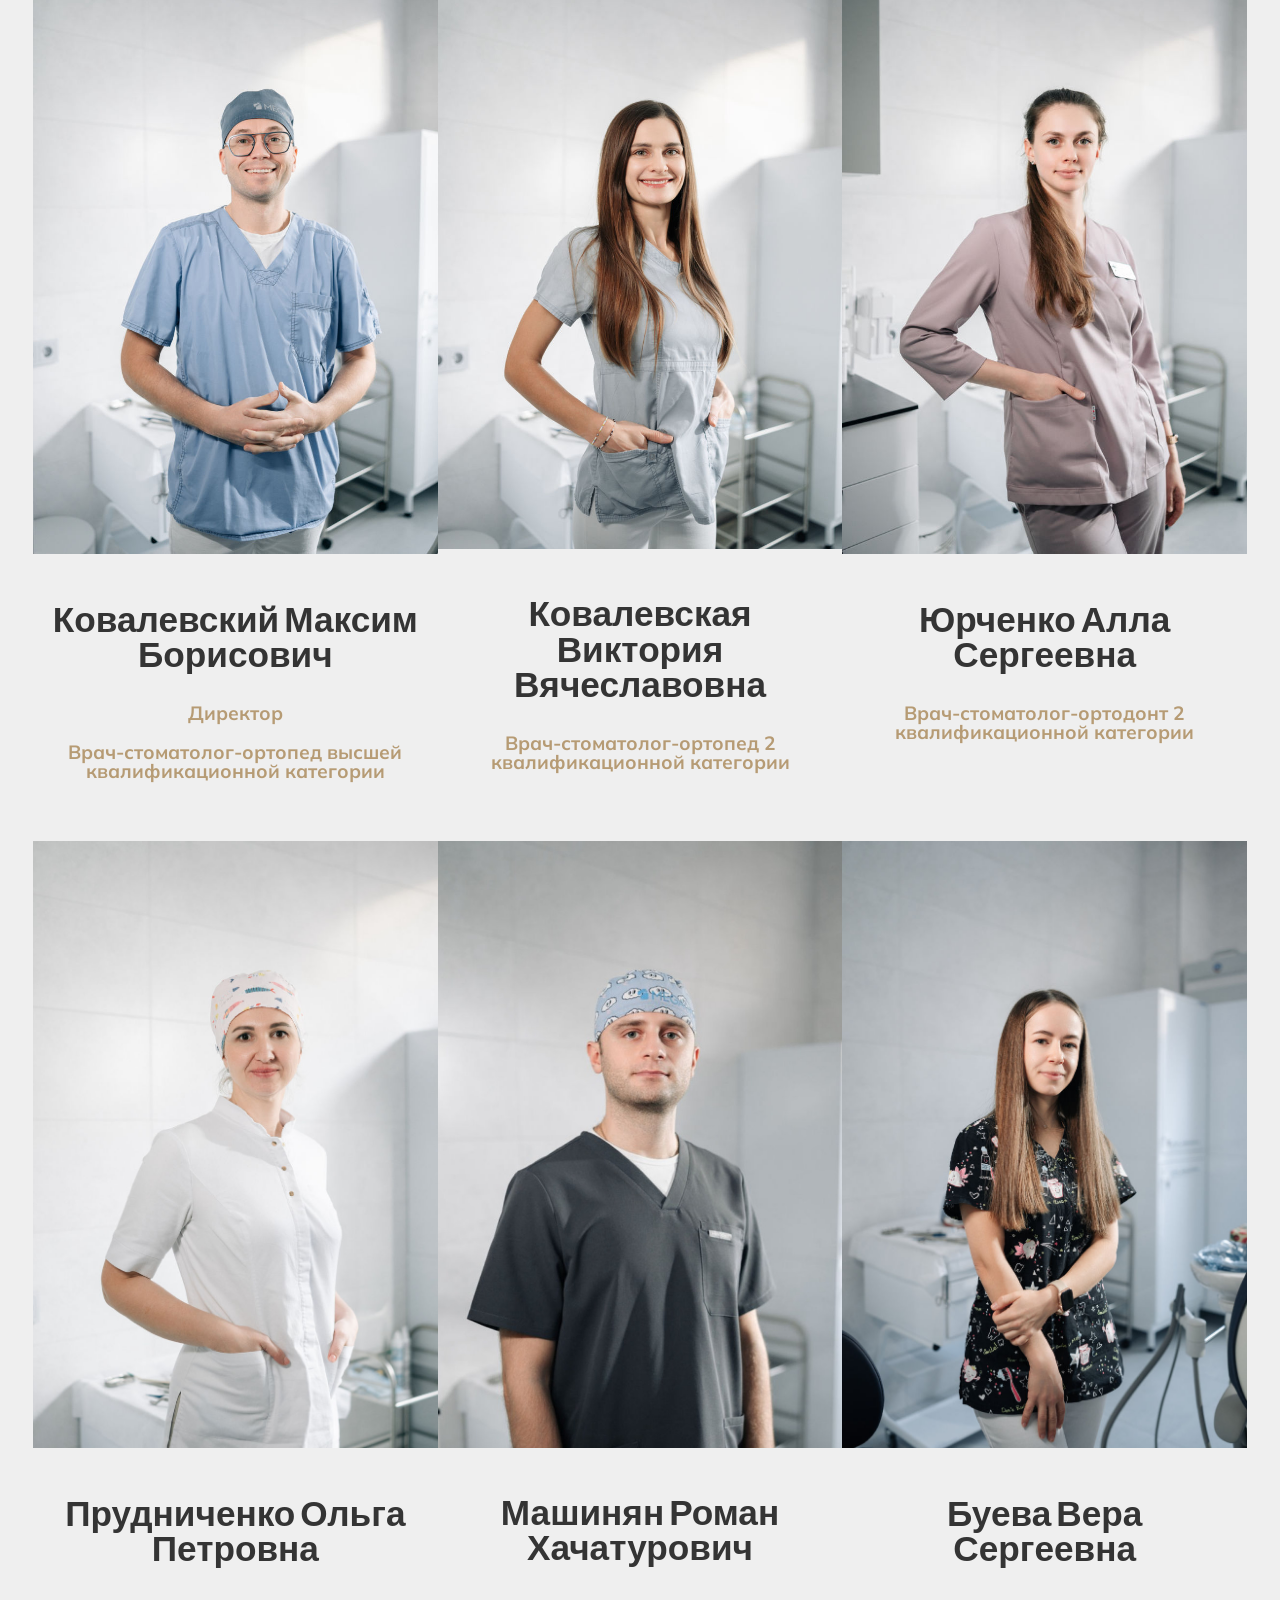
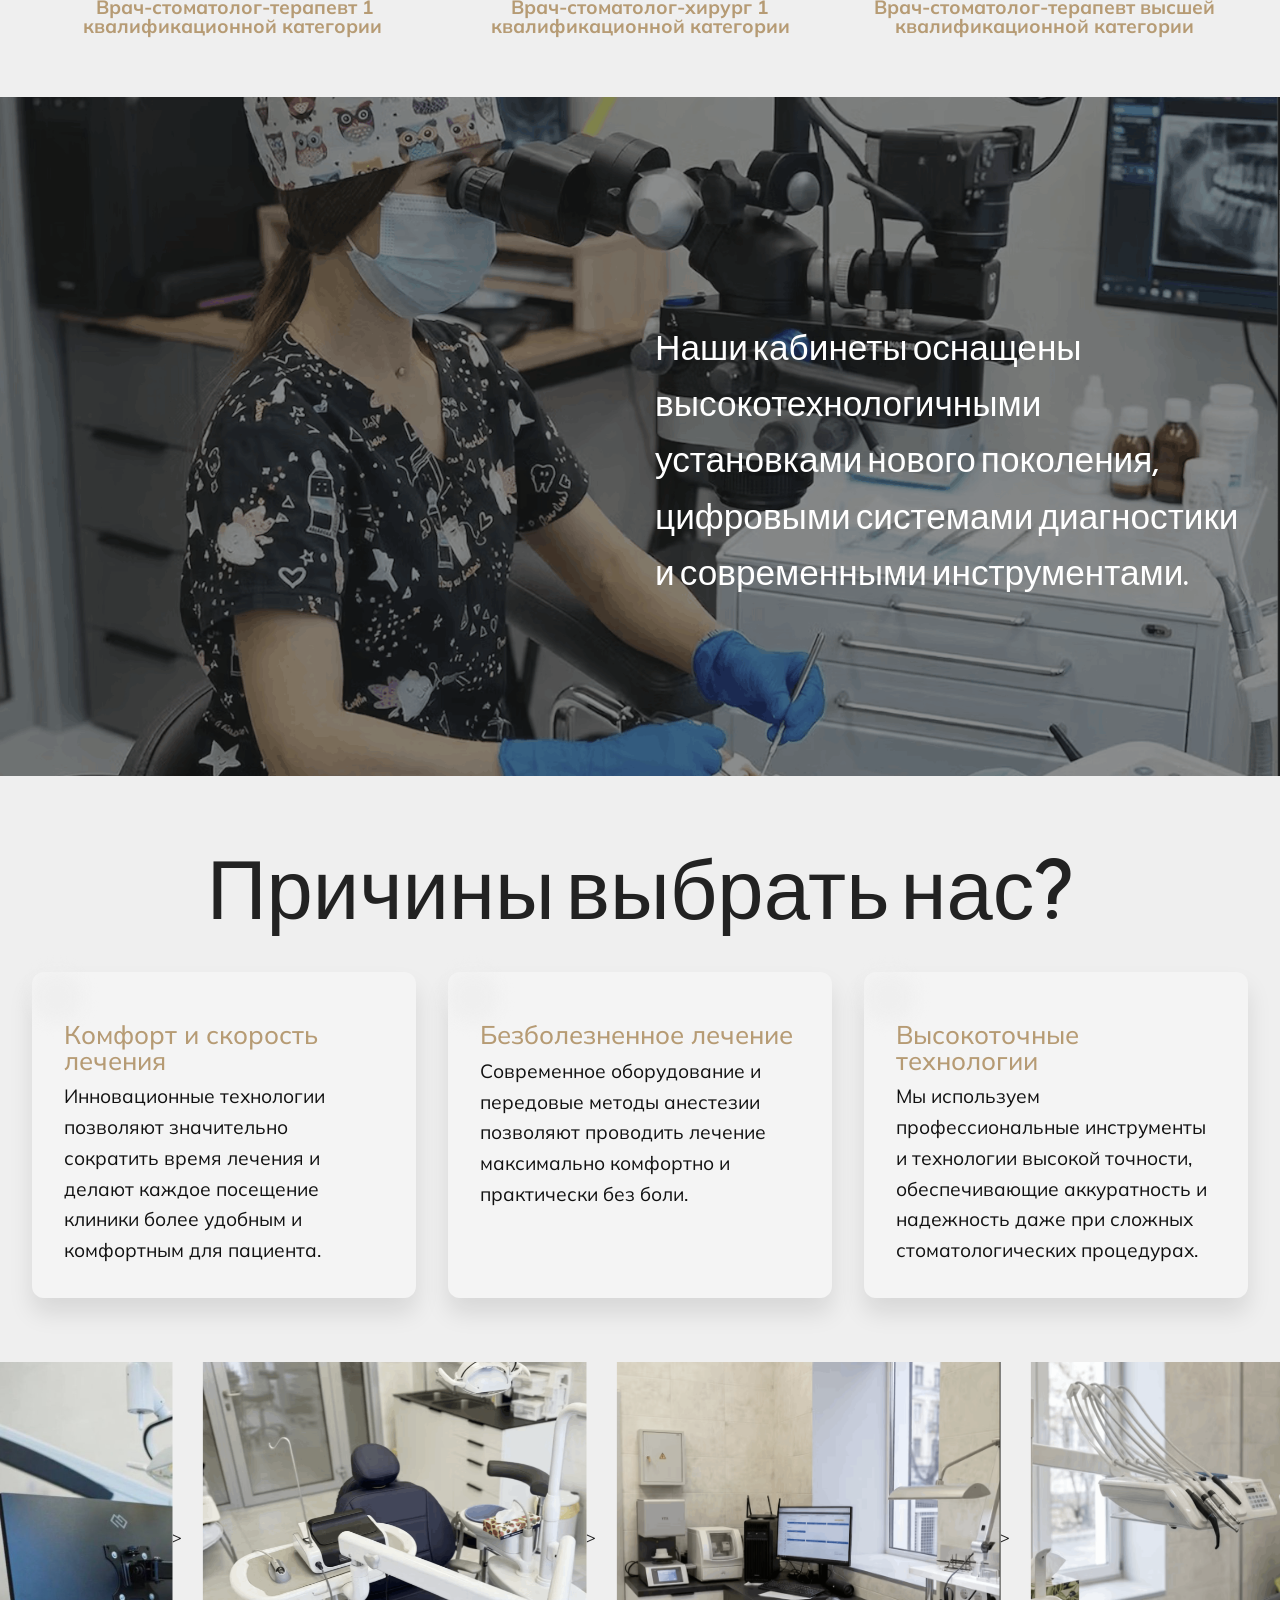
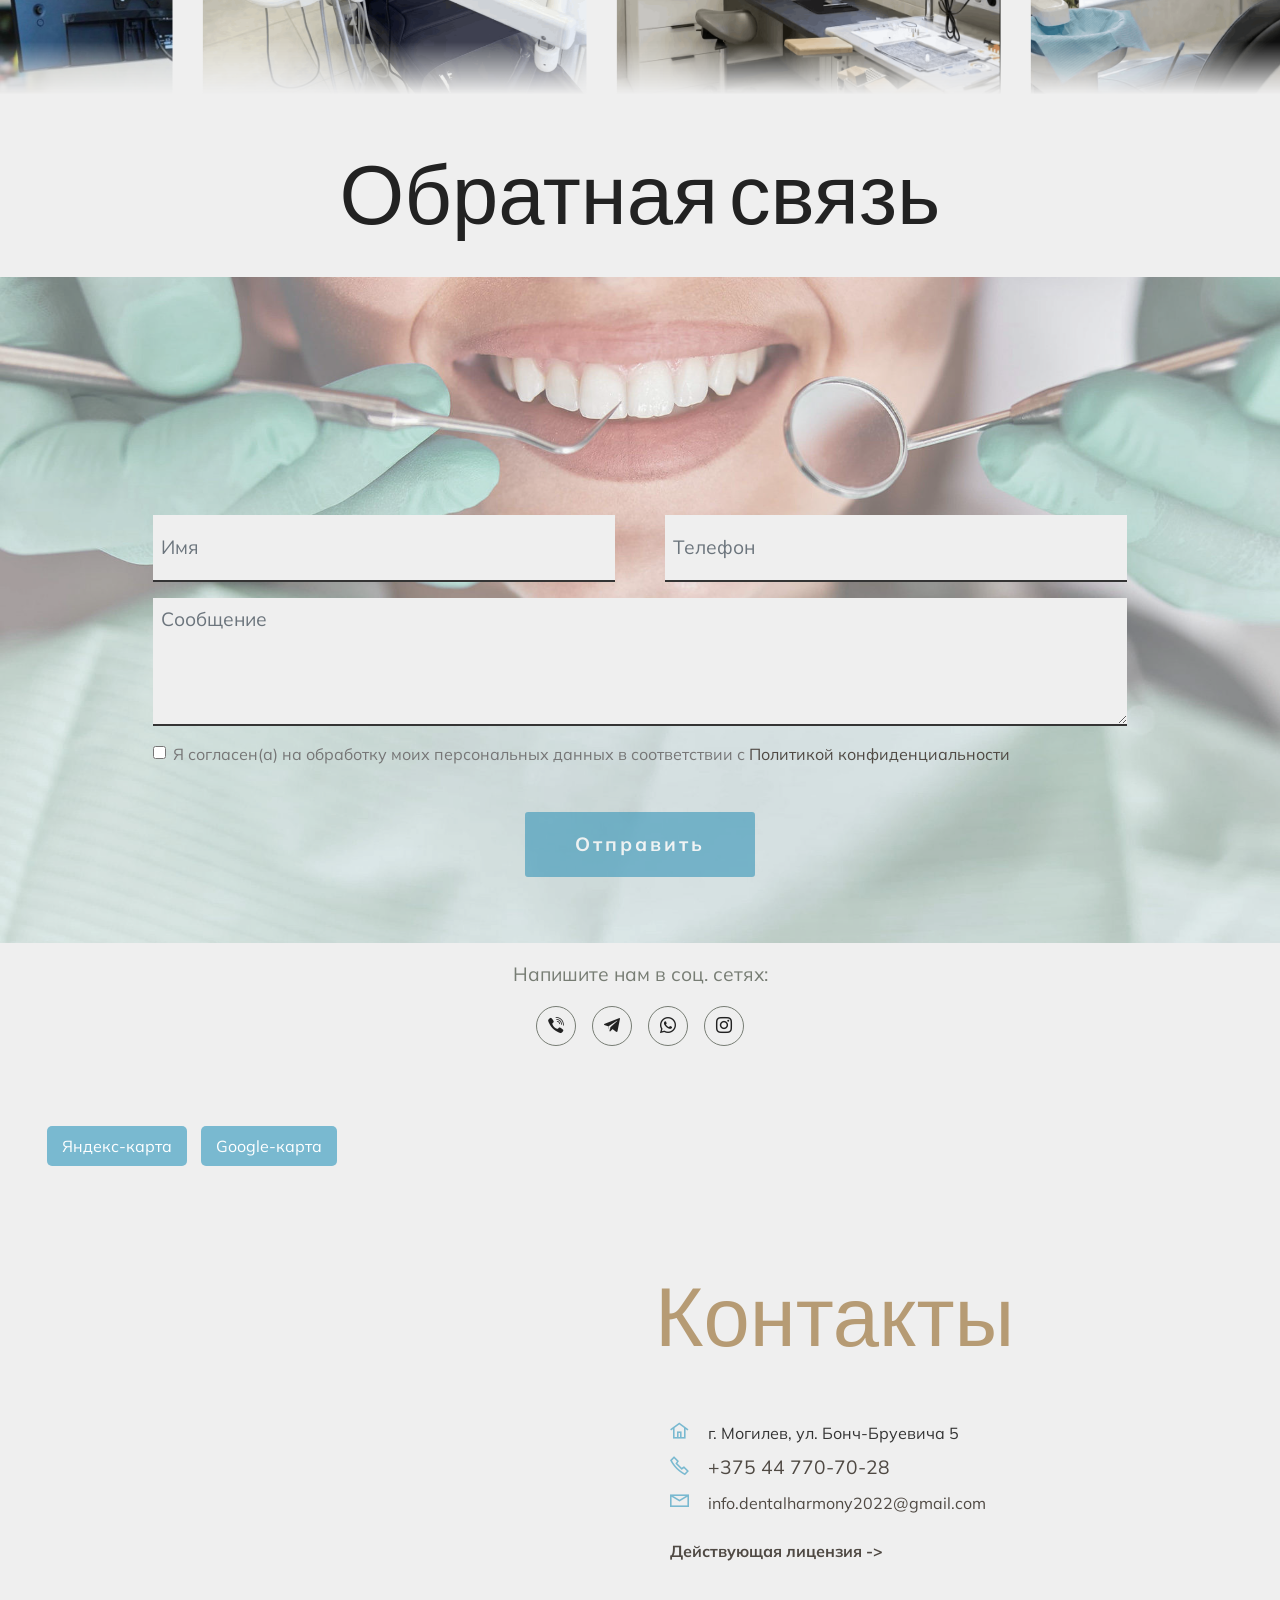
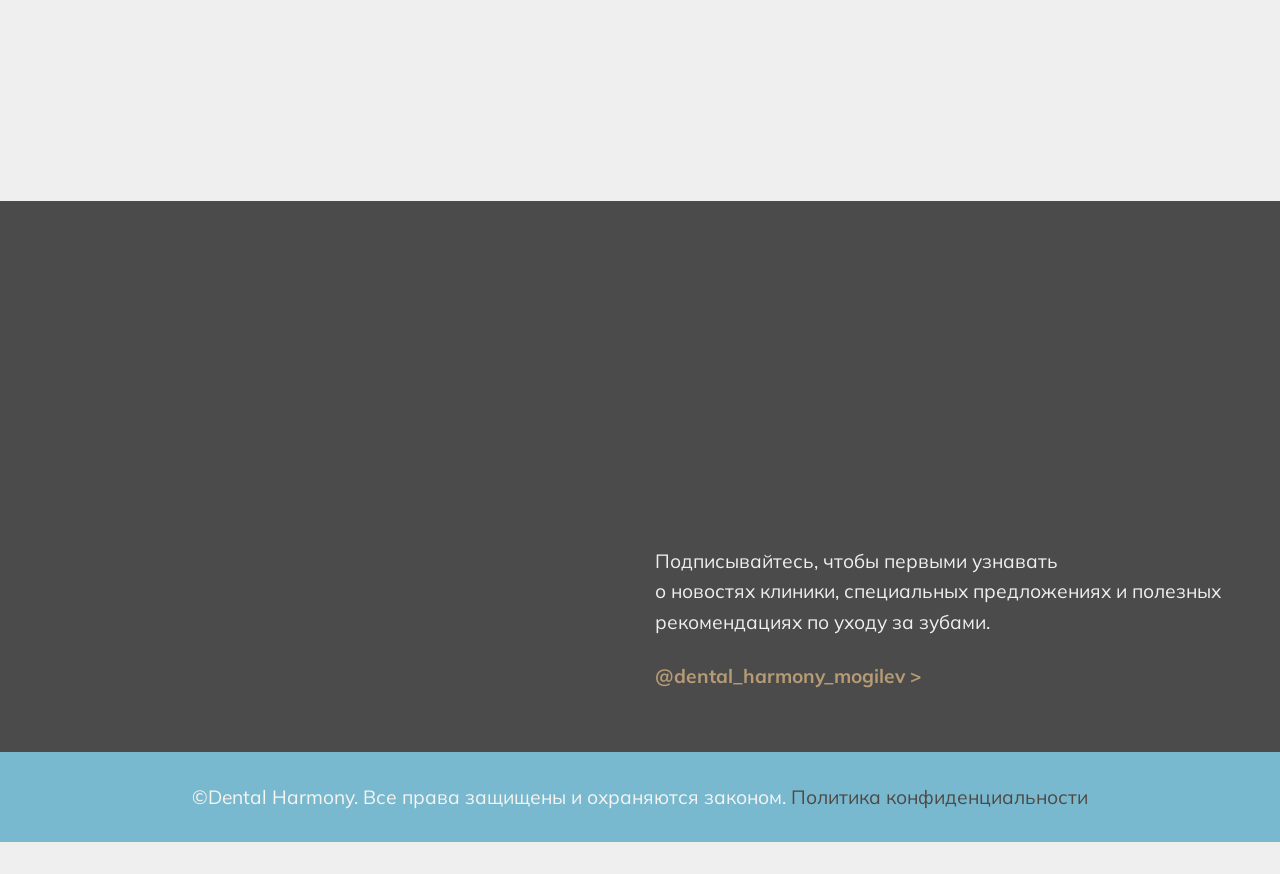
==== commit 5bedbfeb: "ОПТИМИЗАЦИЯ" ====
--- a/index.html
+++ b/index.html
@@ -1,5 +1,5 @@
 <!DOCTYPE html>
-<html>
+<html lang="ru">
 
 <head>
     <meta charset="UTF-8">
@@ -22,28 +22,27 @@
     <meta property="og:type" content="website">
     <meta property="og:url" content="https://dental-harmony.of.by/">
 
-    <link rel="stylesheet" href="assets/web/assets/mobirise-icons/mobirise-icons.css">
-    <link rel="stylesheet" href="assets/web/assets/mobirise-icons2/mobirise2.css">
+    <link rel="stylesheet" href="assets/web/assets/mobirise-icons/mobirise-icons.css" media="print" onload="this.media='all'">
+    <link rel="stylesheet" href="assets/web/assets/mobirise-icons2/mobirise2.css" media="print" onload="this.media='all'">
     <link rel="stylesheet" href="assets/tether/tether.min.css">
     <link rel="stylesheet" href="assets/bootstrap/css/bootstrap.min.css">
     <link rel="stylesheet" href="assets/bootstrap/css/bootstrap-grid.min.css">
     <link rel="stylesheet" href="assets/bootstrap/css/bootstrap-reboot.min.css">
     <link rel="stylesheet" href="assets/dropdown/css/style.css">
-    <link rel="stylesheet" href="assets/formstyler/jquery.formstyler.css">
-    <link rel="stylesheet" href="assets/formstyler/jquery.formstyler.theme.css">
-    <link rel="stylesheet" href="assets/datepicker/jquery.datetimepicker.min.css">
+    <link rel="stylesheet" href="assets/formstyler/jquery.formstyler.css" media="print" onload="this.media='all'">
+    <link rel="stylesheet" href="assets/formstyler/jquery.formstyler.theme.css" media="print" onload="this.media='all'">
+    <link rel="stylesheet" href="assets/datepicker/jquery.datetimepicker.min.css" media="print" onload="this.media='all'">
     <link rel="stylesheet" href="assets/theme/css/style.css">
-    <link rel="preload" as="style" href="assets/mobirise/css/mbr-additional.css">
     <link rel="stylesheet" href="assets/mobirise/css/mbr-additional.css" type="text/css">
-    <link rel="stylesheet" href="assets/socicon/css/styles.css">
-    <link rel="stylesheet" href="assets/theme/css/hero-typing.css">
+    <link rel="stylesheet" href="assets/socicon/css/styles.css" media="print" onload="this.media='all'">
+    <link rel="stylesheet" href="assets/theme/css/hero-typing.css" media="print" onload="this.media='all'">
 
     <link rel="icon" href="https://dental-harmony.of.by/favicon.ico" sizes="48x48">
 
     <!-- Для устройств Apple (iPhone, iPad) -->
     <link rel="apple-touch-icon" href="assets/photos/clinic/logo-min.png">
 
-    <link rel="canonical" href="https://dental-harmony.of.by/">
+    <link rel="canonical" href="https://dental-harmony.of.by/">    <!-- Google tag (gtag.js) -->
     <!-- Google tag (gtag.js) -->
     <script async src="https://www.googletagmanager.com/gtag/js?id=G-BWN5RC3CCK"></script>
     <script>
@@ -84,13 +83,13 @@
             trackLinks: true
         });
     </script>
-    <noscript>
+     <noscript>
         <div><img src="https://mc.yandex.ru/watch/108449241" style="position:absolute; left:-9999px;" alt="" /></div>
     </noscript>
     <!-- /Yandex.Metrika counter -->
 
-    <link rel="stylesheet" href="assets/theme/css/call-button.css">
-    <link rel="stylesheet" href="assets/theme/css/scroll-to-top.css">
+    <link rel="stylesheet" href="assets/theme/css/call-button.css" media="print" onload="this.media='all'">
+    <link rel="stylesheet" href="assets/theme/css/scroll-to-top.css" media="print" onload="this.media='all'">
     <style>
         #header01-27 {
             position: relative;
@@ -141,7 +140,7 @@
             <div class="menu-logo">
                 <div class="navbar-brand">
                     <span class="navbar-logo">
-                        <a href="#top">
+                        <a href="#top" aria-label="На главную">
                             <img src="assets/images/logo1-100x121.png" alt="логотип стомотологческой клиники в Могилеве"
                                 style="height: 3.8rem; border-radius: 12px;">
                         </a>
@@ -201,9 +200,9 @@
                         <div>
                         </div>
                         <div><br></div>
-                    </h1>
-
-                    <h1 class="mbr-text pb-4 align-left mbr-fonts-style display-2 hero-typing-title">
+                    </h2>
+
+                    <h2 class="mbr-text pb-4 align-left mbr-fonts-style display-2 hero-typing-title">
                         <span data-typing-part="line-1">Добро пожаловать</span><br>
                         <span data-typing-part="line-2">в стоматологическую клинику</span><br>
                         <span data-typing-part="brand" class="hero-brand-accent">"ДенталХармони"</span>
@@ -388,19 +387,17 @@
                 </div>
 
                 <div class="card-box">
-                    <h4 class="card-title py-3 mbr-bold mbr-fonts-style display-5 align-center">
+                    <h2 class="card-title py-3 mbr-bold mbr-fonts-style display-5 align-center">
                         Терапевтическая стоматология
-                    </h4>
+                    </h2>
 
                     <ul class="service-list mbr-text mbr-fonts-style display-7">
                         <li>Профессиональная гигиена;</li>
-                        <a href="/lechenie-kariesa-mogilev.html" rel="noopener noreferrer">
-                            <li>Лечение кариеса;</li>
-                        </a>
+                        <li><a href="/lechenie-kariesa-mogilev.html" rel="noopener noreferrer">Лечение кариеса;</a>
+                        </li>
                         <li>Эстетические реставрации;</li>
-                        <a href="/lechenie-kanalov-mogilev.html" rel="noopener noreferrer">
-                            <li>Лечение и перелечивание корневых каналов под микроскопом;</li>
-                        </a>
+                        <li><a href="/lechenie-kanalov-mogilev.html" rel="noopener noreferrer">Лечение и
+                                перелечивание корневых каналов под микроскопом;</a></li>
                         <li>Подготовка зубов к протезированию;</li>
                     </ul>
                 </div>
@@ -413,17 +410,15 @@
                 </div>
 
                 <div class="card-box">
-                    <h4 class="card-title py-3 mbr-bold mbr-fonts-style display-5 align-center">
+                    <h2 class="card-title py-3 mbr-bold mbr-fonts-style display-5 align-center">
                         Ортопедическая стоматология
-                    </h4>
+                    </h2>
 
                     <ul class="service-list mbr-text mbr-fonts-style display-7">
-                        <a href="/protezirovanie-zubov-mogilev.html" rel="noopener noreferrer">
-                            <li>Протезирование с использованием цифрового протокола;</li>
-                        </a>
-                        <a href="/protezirovanie-zubov-mogilev.html" rel="noopener noreferrer">
-                            <li>Изготовление коронок на свой зуб (циркониевые, стеклокерамические);</li>
-                        </a>
+                        <li><a href="/protezirovanie-zubov-mogilev.html" rel="noopener noreferrer">Протезирование с
+                                использованием цифрового протокола;</a></li>
+                        <li><a href="/protezirovanie-zubov-mogilev.html" rel="noopener noreferrer">Изготовление коронок
+                                на свой зуб (циркониевые, стеклокерамические);</a></li>
                         <li>Изготовление виниров и керамических вкладок;</li>
                         <li>Протезирование на имплантатах, включая тотальное (все-на-4 / все-на-6);</li>
                     </ul>
@@ -437,14 +432,13 @@
                 </div>
 
                 <div class="card-box">
-                    <h4 class="card-title py-3 mbr-bold mbr-fonts-style display-5 align-center">
+                    <h2 class="card-title py-3 mbr-bold mbr-fonts-style display-5 align-center">
                         Ортодонтическая стоматология
-                    </h4>
+                    </h2>
 
                     <ul class="service-list mbr-text mbr-fonts-style display-7">
-                        <a href="/brekety-mogilev.html" rel="noopener noreferrer">
-                            <li>Лечение с использованием брекет-систем;</li>
-                        </a>
+                        <li><a href="/brekety-mogilev.html" rel="noopener noreferrer">Лечение с использованием
+                                брекет-систем;</a></li>
                     </ul>
                 </div>
             </div>
@@ -456,17 +450,15 @@
                 </div>
 
                 <div class="card-box">
-                    <h4 class="card-title py-3 mbr-bold mbr-fonts-style display-5 align-center">
+                    <h2 class="card-title py-3 mbr-bold mbr-fonts-style display-5 align-center">
                         Хирургия
-                    </h4>
+                    </h2>
 
                     <ul class="service-list mbr-text mbr-fonts-style display-7">
-                        <a href="/udalenie-zuba-mogilev.html" rel="noopener noreferrer">
-                            <li>Удаление зубов любой сложности;</li>
-                        </a>
-                        <a href="/implantaciya-zubov-mogilev.html" rel="noopener noreferrer">
-                            <li>Дентальная имплантация с использованием хирургических шаблонов;</li>
-                        </a>
+                        <li><a href="/udalenie-zuba-mogilev.html" rel="noopener noreferrer">Удаление зубов любой
+                                сложности;</a></li>
+                        <li><a href="/implantaciya-zubov-mogilev.html" rel="noopener noreferrer">Дентальная
+                                имплантация с использованием хирургических шаблонов;</a></li>
                         <li>Синус-лифтинг;</li>
                         <li>Мягкотканные операции;</li>
                     </ul>
@@ -503,10 +495,10 @@
         <div class="container">
             <div class="row">
                 <div class="title col-12 col-lg-6">
-                    <h4 class="mbr-section-title mbr-fonts-style mb-3 display-4 align-left">Все сведения по поводу
+                    <h3 class="mbr-section-title mbr-fonts-style mb-3 display-4 align-left">Все сведения по поводу
                         стоимости услуг
                         является ориентировочными, более подробную информацию можно получить на первичной консультации у
-                        наших специалистов</h4>
+                        наших специалистов</h3>
                 </div>
 
             </div>
@@ -910,7 +902,7 @@
                     </div>
                     <div class="col-video">
                         <div class="video-wrapper">
-                            <!-- <iframe class="mbr-embedded-video" src="https://www.youtube.com/embed/-BSQlJxCDcI?rel=0&amp;amp;&amp;showinfo=0&amp;autoplay=0&amp;loop=0" width="800" height="600" frameborder="0" allowfullscreen></iframe> -->
+                            <!-- <iframe title="Карта расположения клиники" class="mbr-embedded-video" src="https://www.youtube.com/embed/-BSQlJxCDcI?rel=0&amp;amp;&amp;showinfo=0&amp;autoplay=0&amp;loop=0" width="800" height="600" frameborder="0" allowfullscreen></iframe> -->
                             <video controls playsinline poster="assets/video/common1.png">
                                 <source src="assets/video/common.mp4" type="video/mp4">
                                 Ваш браузер не поддерживает видео.
@@ -1306,7 +1298,7 @@
                             <div class="dragArea form-row row">
 
                                 <div class="col-12">
-                                    <h5 class="mbr-fonts-style pb-2 display-1"></h5>
+                                    <p class="mbr-fonts-style pb-2 display-1"></p>
                                 </div>
 
                                 <div class="col-12">
@@ -1361,28 +1353,28 @@
                     <div class="col-lg-12">
                         <div class="wrapper">
                             <div class="icon-wrapper">
-                                <a href="viber://chat?number=%2B375447707028"
+                                <a href="viber://chat?number=%2B375447707028" aria-label="Написать в Viber"
                                     onclick="gtag('event','click_viber',{event_category:'lead'});">
                                     <span class="mbr-iconfont socicon-viber socicon"></span>
                                 </a>
                             </div>
 
                             <div class="icon-wrapper">
-                                <a href="https://t.me/+375447707028"
+                                <a href="https://t.me/+375447707028" aria-label="Написать в Telegram"
                                     onclick="gtag('event','click_tg',{event_category:'lead'});">
                                     <span class="mbr-iconfont socicon-telegram socicon"></span>
                                 </a>
                             </div>
 
                             <div class="icon-wrapper">
-                                <a href="https://wa.me/375447707028?text=Добро пожаловать в клинику ДенталХармони!"
+                                <a href="https://wa.me/375447707028?text=Добро пожаловать в клинику ДенталХармони!" aria-label="Написать в WhatsApp"
                                     onclick="gtag('event','click_whatsapp',{event_category:'lead'});">
                                     <span class="mbr-iconfont socicon-whatsapp socicon"></span>
                                 </a>
                             </div>
 
                             <div class="icon-wrapper">
-                                <a href="https://instagram.com/dental_harmony_mogilev"
+                                <a href="https://instagram.com/dental_harmony_mogilev" aria-label="Перейти в Instagram"
                                     onclick="gtag('event','click_inst',{event_category:'lead'});">
                                     <span class="mbr-iconfont socicon-instagram socicon"></span>
                                 </a>
@@ -1412,32 +1404,32 @@
                         <div class="google-map">
 
                             <!-- Яндекс карта (показывается сразу) -->
-                            <iframe id="yandexMap" frameborder="0" style="border:0;width:100%;height:400px"
+                            <iframe title="Карта расположения клиники" id="yandexMap" frameborder="0" style="border:0;width:100%;height:400px"
                                 src="https://yandex.ru/map-widget/v1/?z=12&ol=biz&oid=60640851747">
                             </iframe>
 
                             <!-- Google карта (скрыта) -->
-                            <iframe id="googleMap" frameborder="0" style="border:0;width:100%;height:400px;display:none"
+                            <iframe title="Карта расположения клиники" id="googleMap" frameborder="0" style="border:0;width:100%;height:400px;display:none"
                                 src="https://www.google.com/maps/embed/v1/place?key=AIzaSyBQ55g-IgRRgXrd803PTWDTb7kd6aAitNQ&q=Могилёв, ул. Бонч-Бруевича 5"
                                 allowfullscreen>
                             </iframe>
 
-                            <!-- <iframe frameborder="0" style="border:0"
+                            <!-- <iframe title="Карта расположения клиники" frameborder="0" style="border:0"
                                 src="https://www.google.com/maps/embed/v1/place?key=AIzaSyBQ55g-IgRRgXrd803PTWDTb7kd6aAitNQ&amp;q=Могилёв, ул. Бонч-Бруевича 5"
                                 allowfullscreen="">
                             </iframe> -->
-                            <!-- <iframe frameborder="0" style="border:0" src="https://yandex.ru/map-widget/v1/?z=12&ol=biz&oid=60640851747" allowfullscreen=""></iframe> -->
+                            <!-- <iframe title="Карта расположения клиники" frameborder="0" style="border:0" src="https://yandex.ru/map-widget/v1/?z=12&ol=biz&oid=60640851747" allowfullscreen=""></iframe> -->
                         </div>
                     </div>
                     <div class="col-12 col-lg-6">
                         <div class="header_box">
-                            <h4 class="card-title mbr-fonts-style display-1">Контакты</h4>
+                            <h2 class="card-title mbr-fonts-style display-1">Контакты</h2>
 
                         </div>
                         <div class="row">
                             <div class="col-12">
                                 <div class="column_wrap">
-                                    <h4 class="mbr-section-subtitle mbr-fonts-style display-5"></h4>
+                                    <p class="mbr-section-subtitle mbr-fonts-style display-5"></p>
                                     <div class="contact_content">
                                         <div class="iconfont-wrapper">
                                             <span class="mbr-iconfont mobi-mbri-home mobi-mbri"
@@ -1535,23 +1527,7 @@
         </section>
 
 
-        <script src="assets/web/assets/jquery/jquery.min.js"></script>
-        <script src="assets/popper/popper.min.js"></script>
-        <script src="assets/tether/tether.min.js"></script>
-        <script src="assets/bootstrap/js/bootstrap.min.js"></script>
-        <script src="assets/smoothscroll/smooth-scroll.js"></script>
-        <script src="assets/dropdown/js/nav-dropdown.js"></script>
-        <script src="assets/dropdown/js/navbar-dropdown.js"></script>
-        <script src="assets/touchswipe/jquery.touch-swipe.min.js"></script>
-        <script src="assets/parallax/jarallax.min.js"></script>
-        <script src="assets/scrollgallery/scroll-gallery.js"></script>
-        <script src="assets/formstyler/jquery.formstyler.min.js"></script>
-        <script src="assets/datepicker/jquery.datetimepicker.full.js"></script>
-        <script src="assets/theme/js/script.js"></script>
-        <script src="assets/theme/js/call-button.js"></script>
-        <script src="assets/theme/js/cookie-consent.js"></script>
-        <script src="assets/theme/js/scroll-to-top.js"></script>
-        <script src="assets/theme/js/hero-typing.js"></script>
+        <script defer src="assets/theme/js/index-loader.js"></script>
 
         <script type="application/ld+json">
             {
--- a/assets/mobirise/css/mbr-additional.css
+++ b/assets/mobirise/css/mbr-additional.css
@@ -8,7 +8,7 @@
 body {
   font-family: Muli;
 }
-a > li {
+li > a {
   color: #926e49 !important;
   text-decoration: underline !important;
 }
@@ -1416,7 +1416,7 @@
     box-shadow: 0 0 25px rgba(0, 0, 0, 0.1);
 
     .img-service-icon {
-      width: 100px; border-radius: 50%;
+      width: 200px; border-radius: 50%;
     }
 }
 
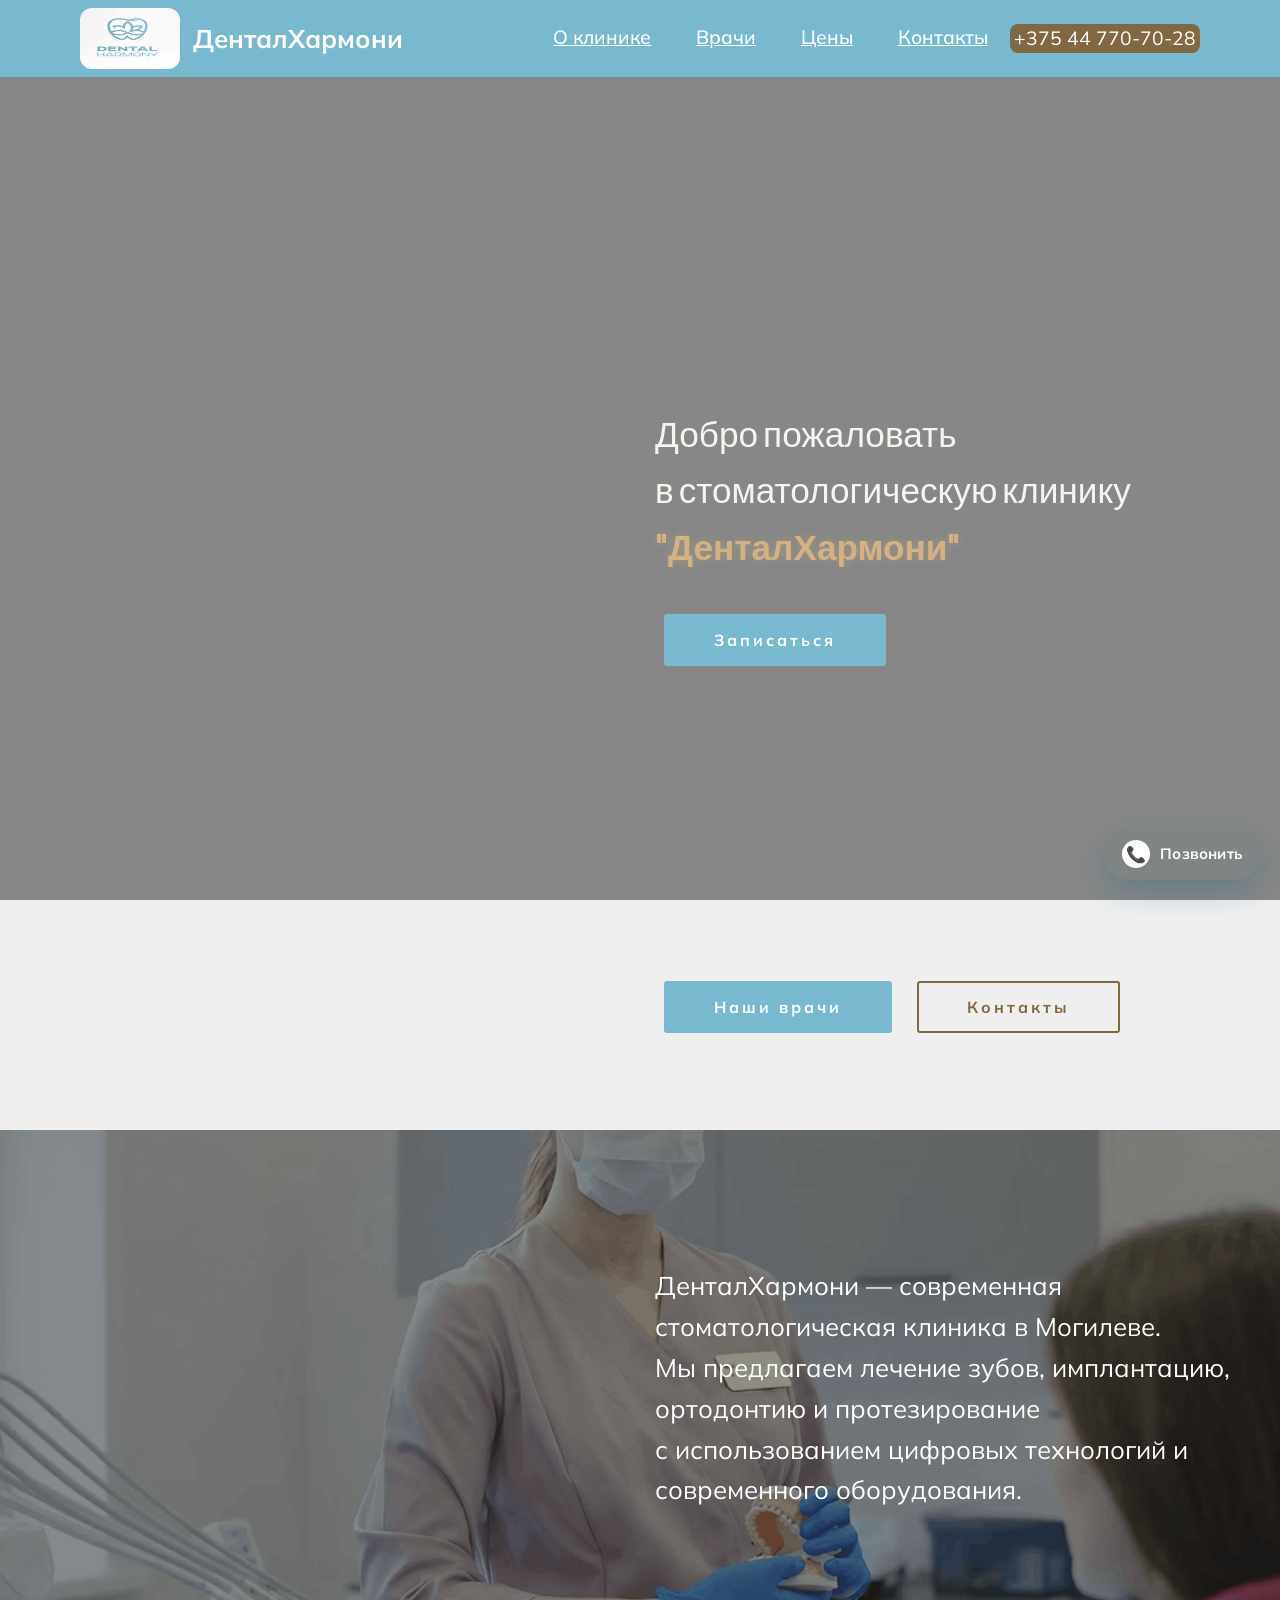
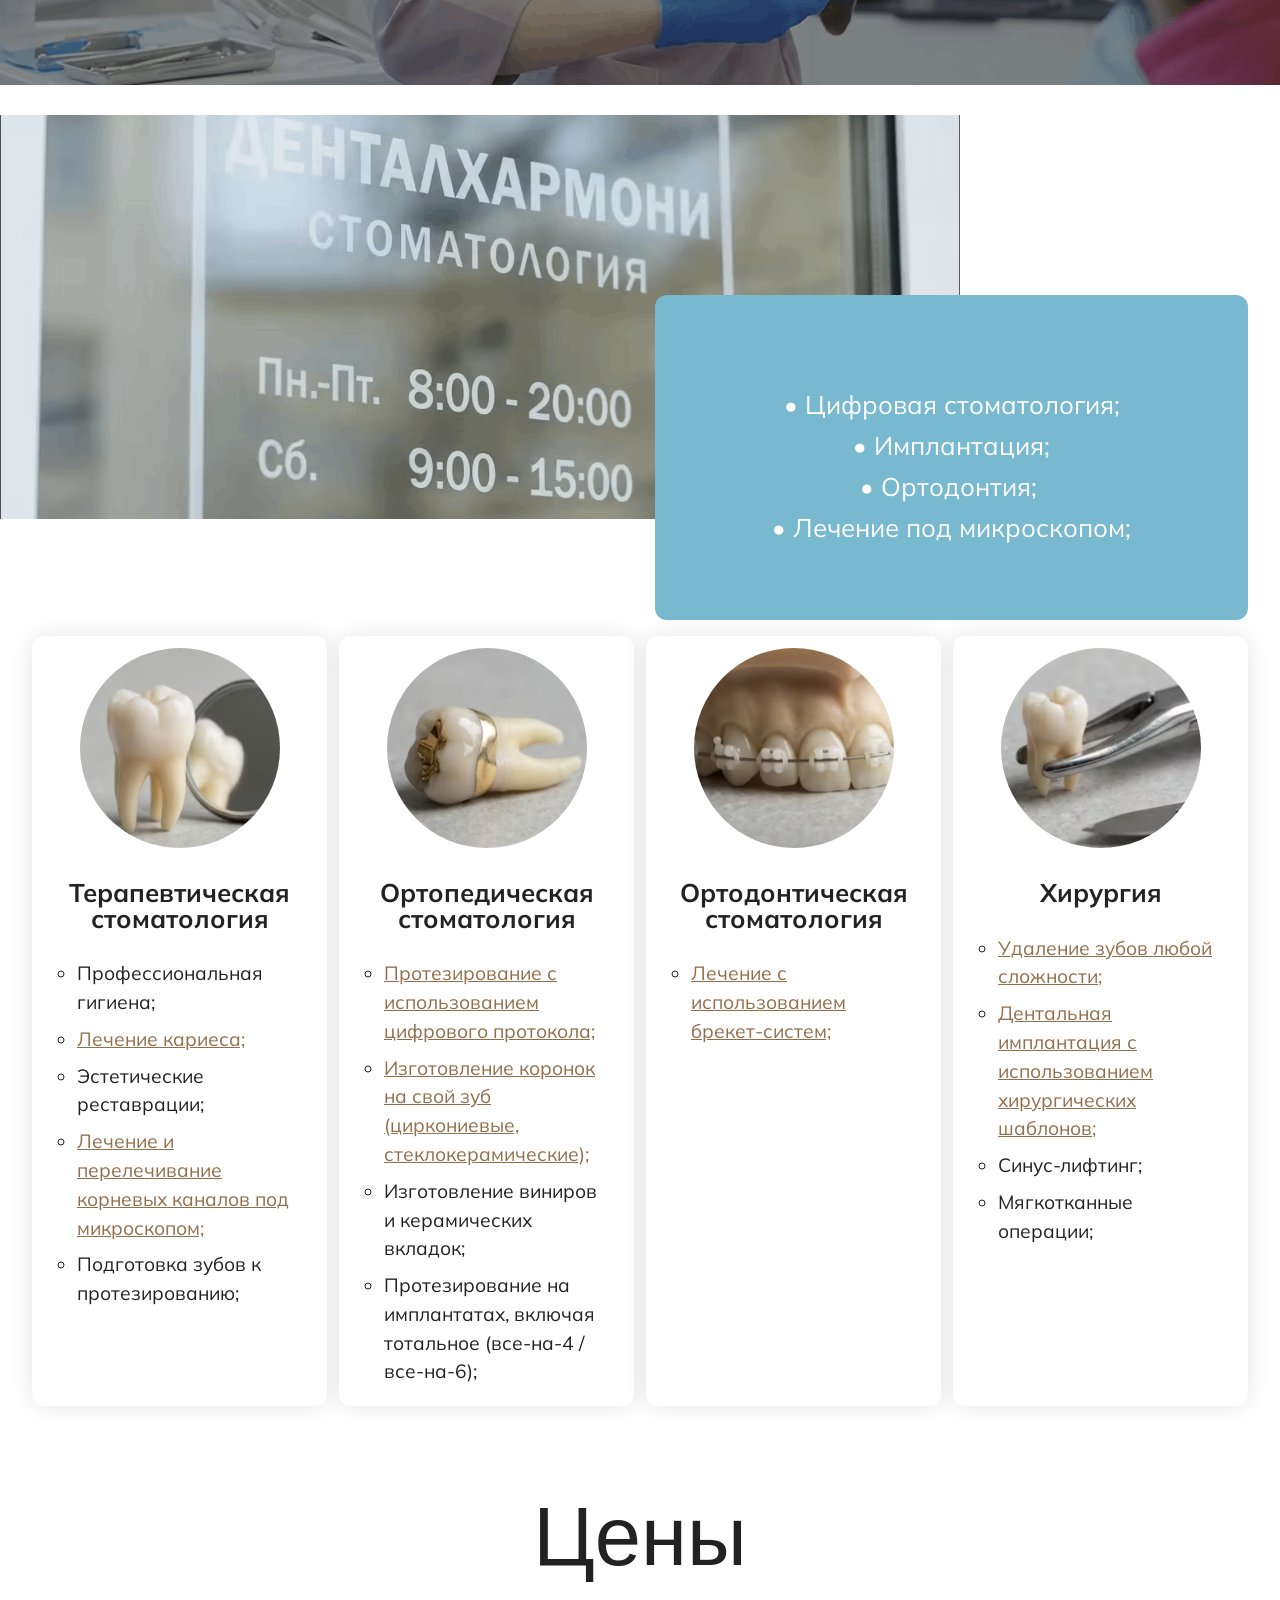
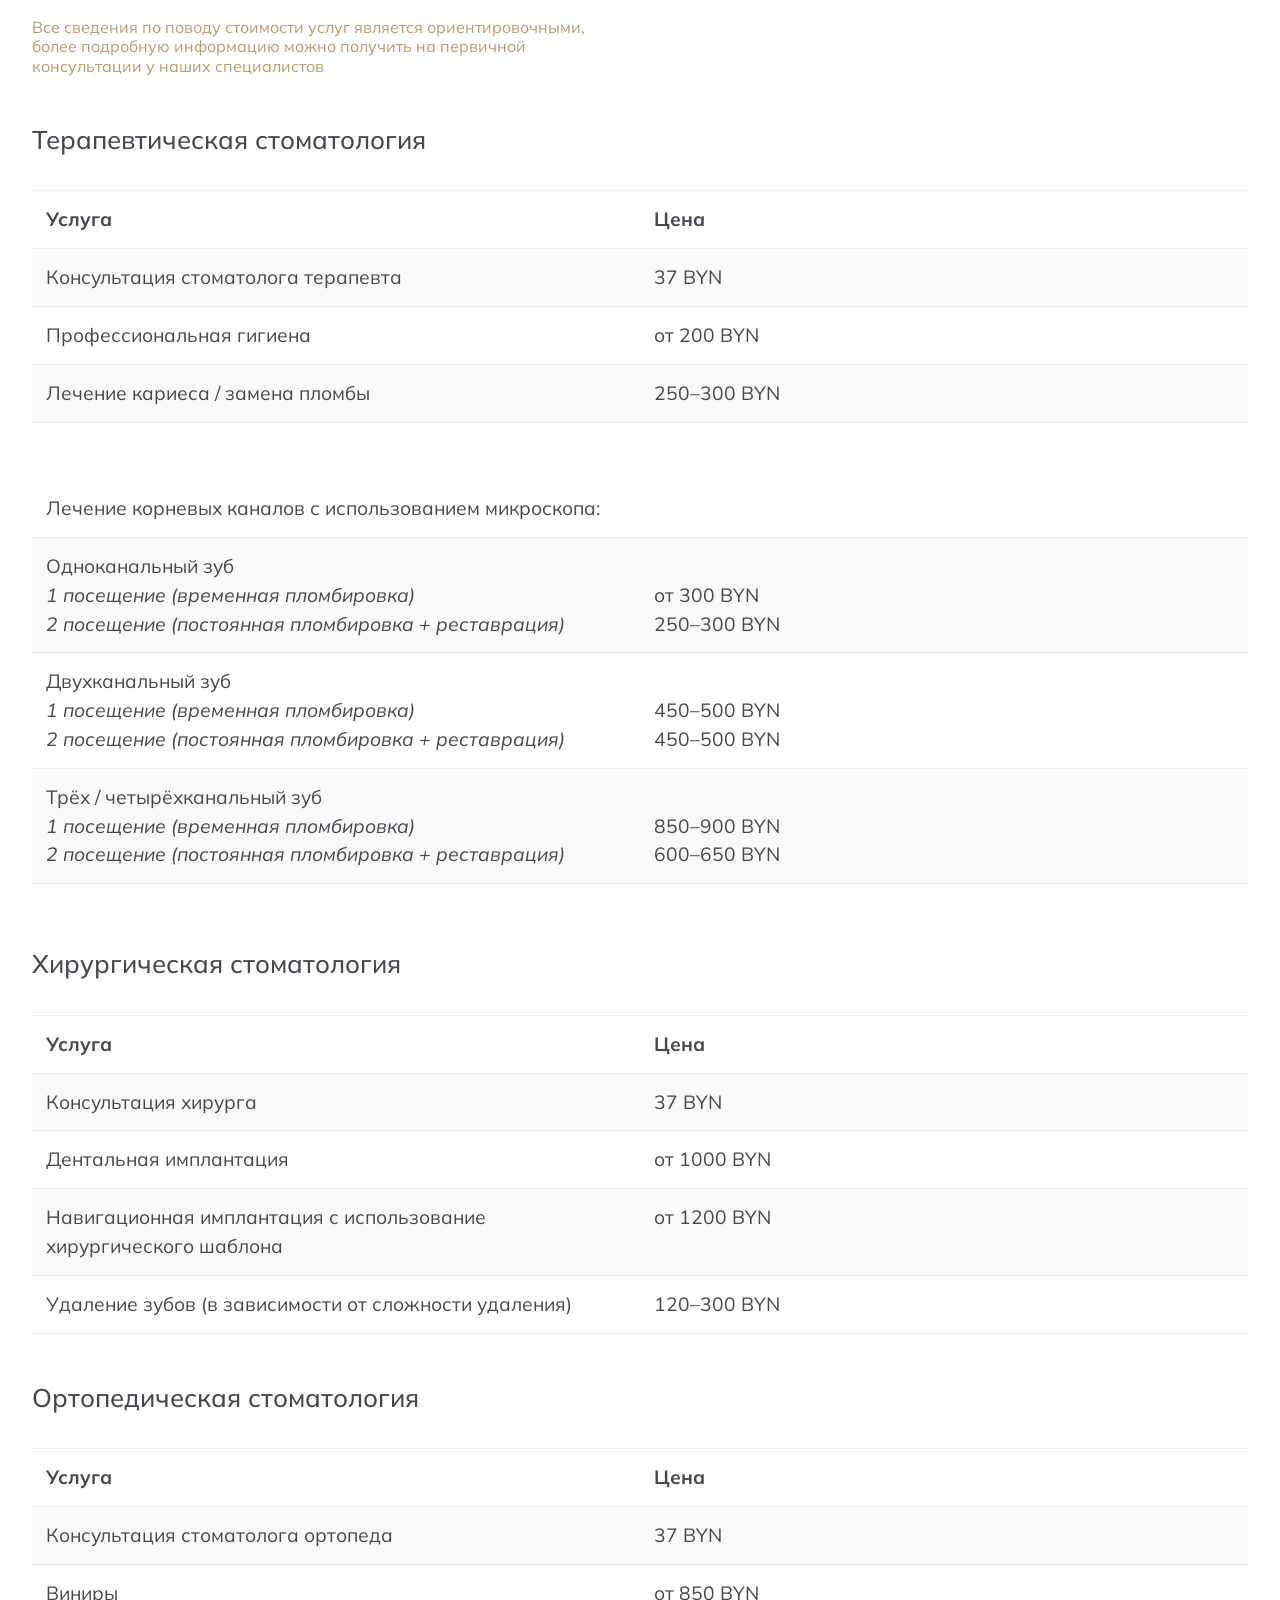
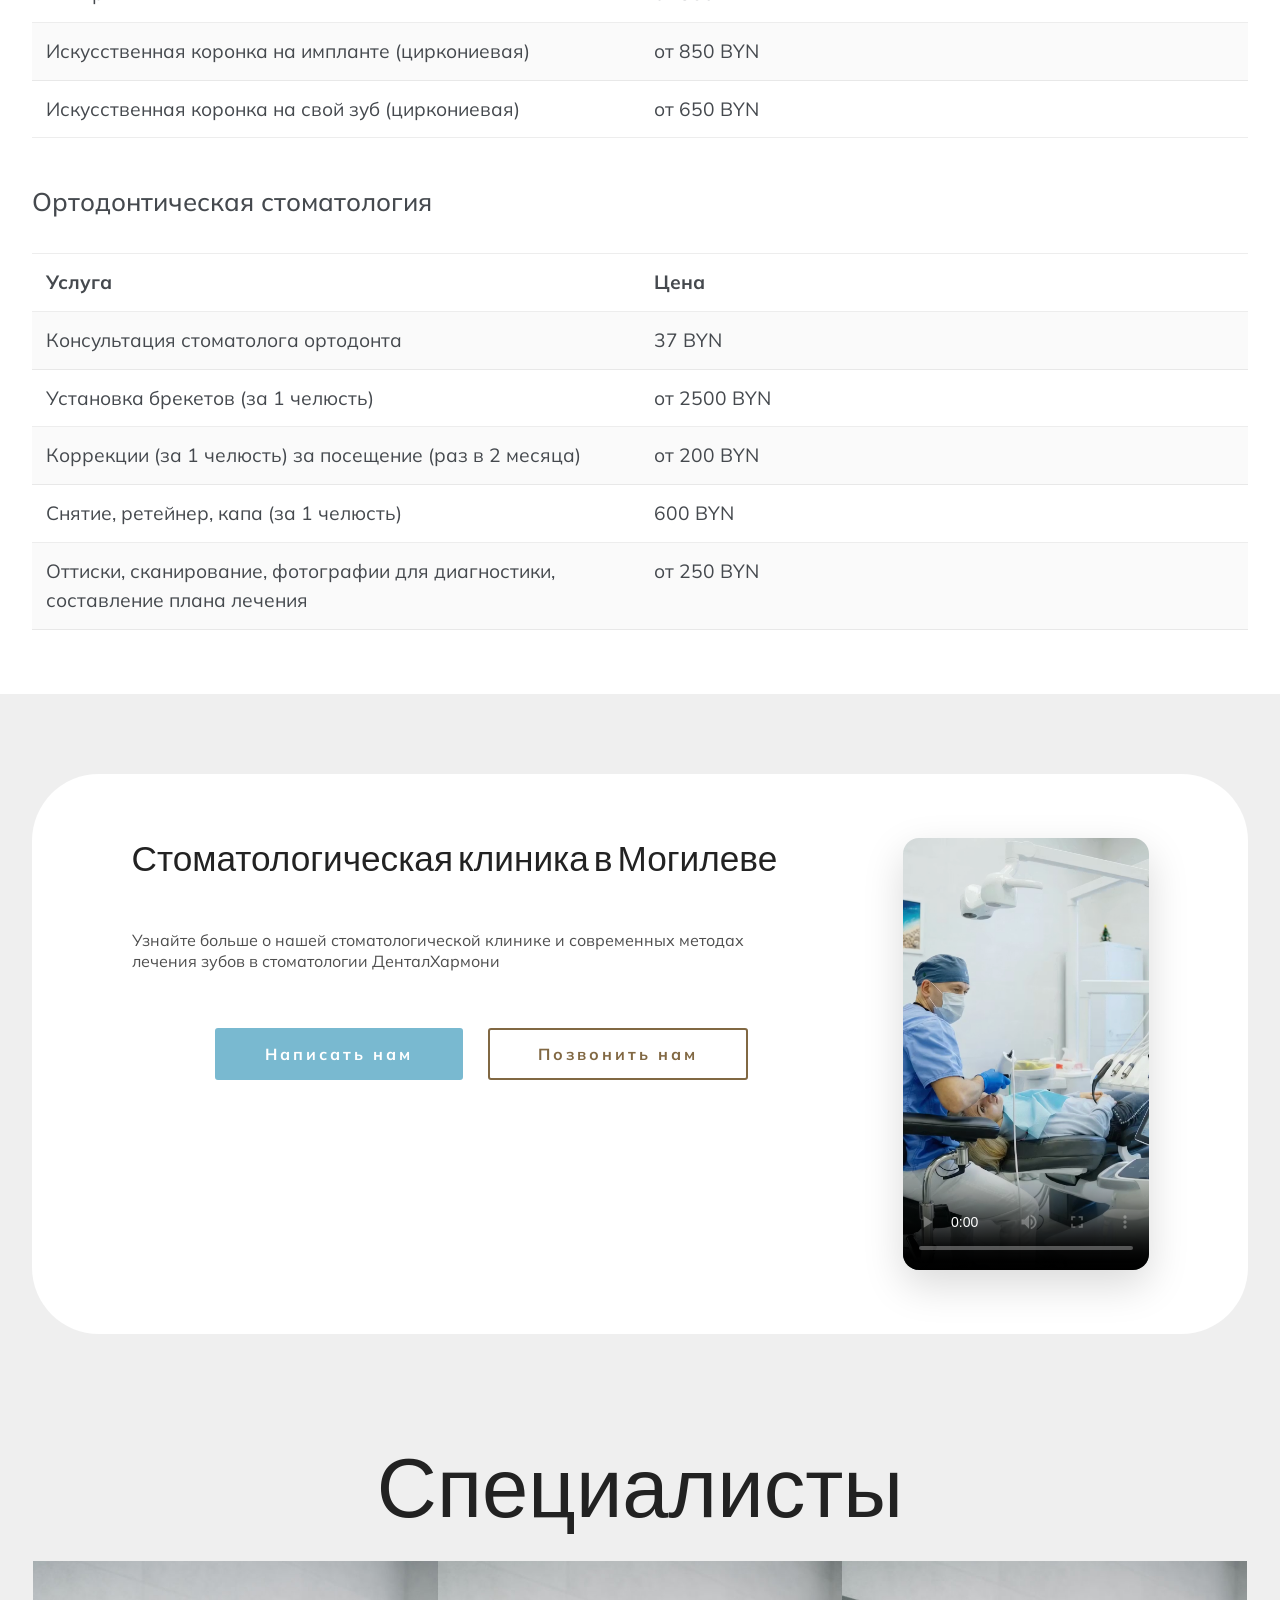
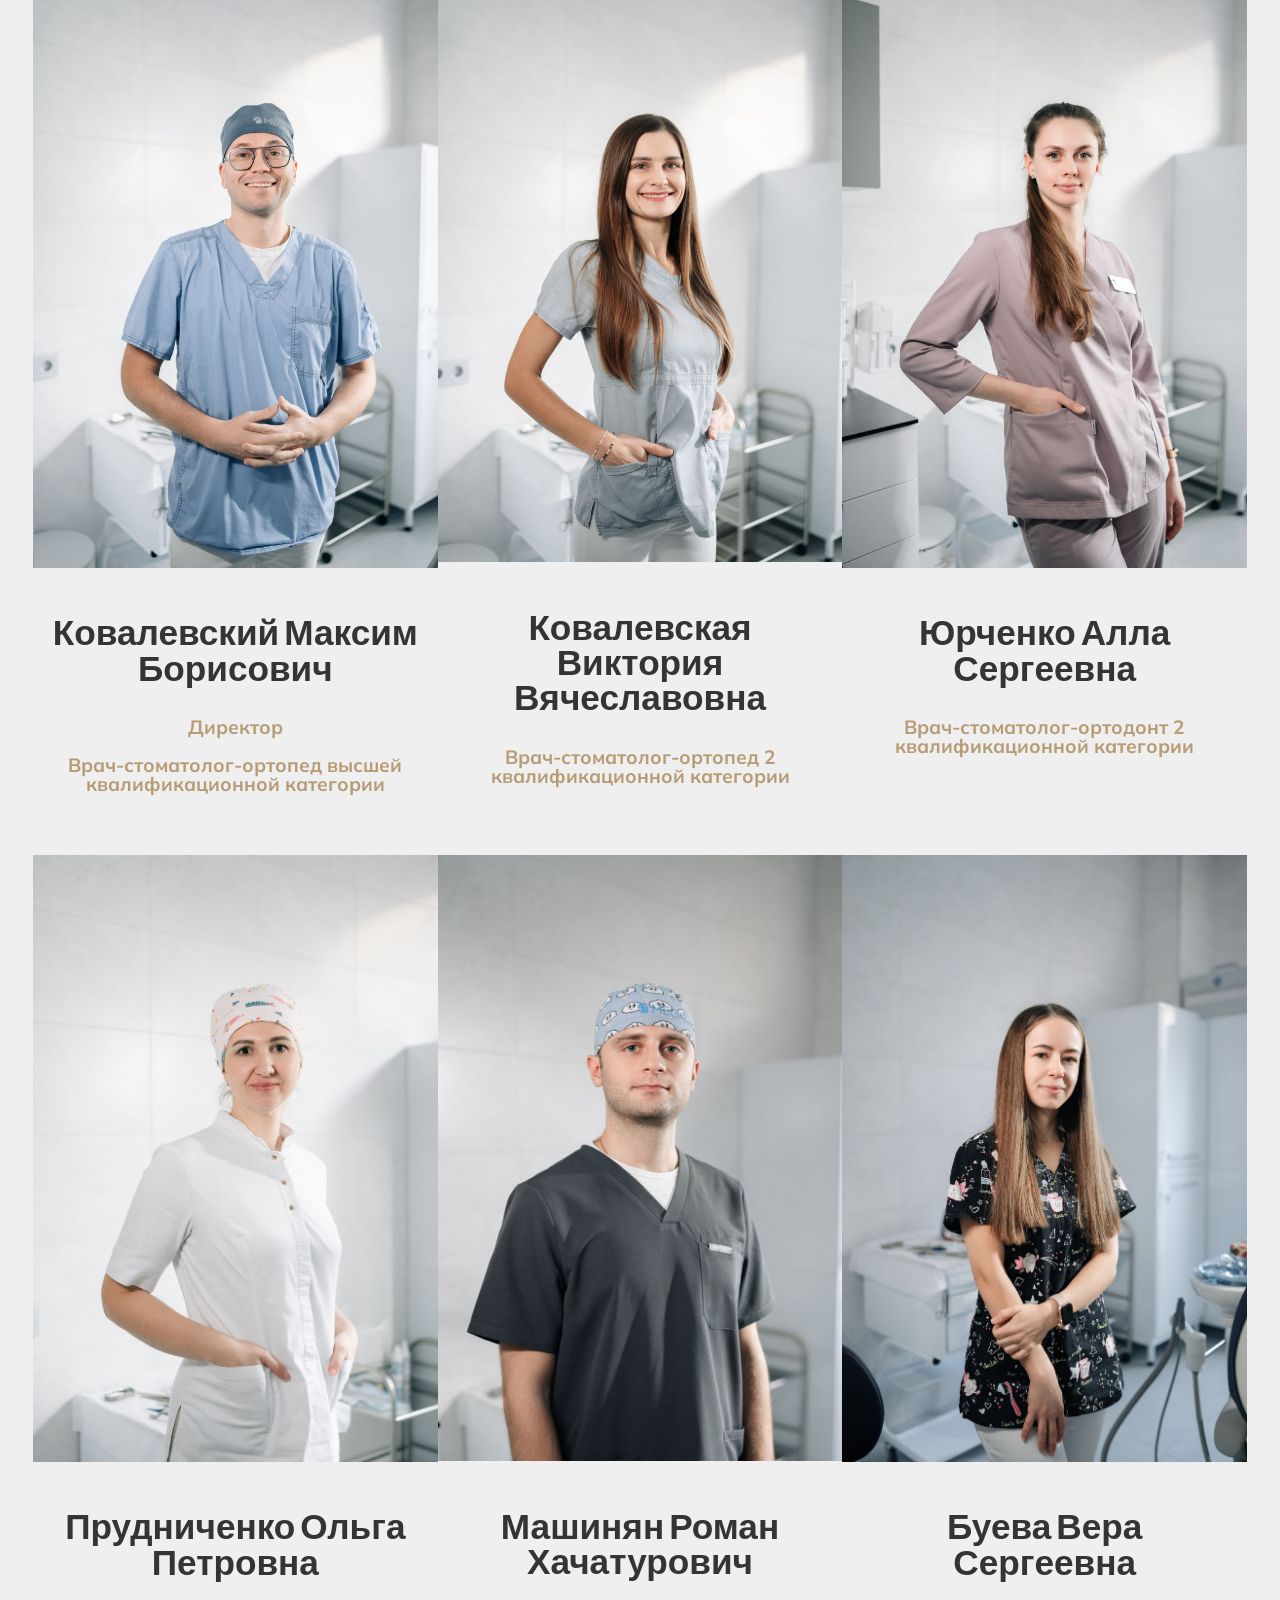
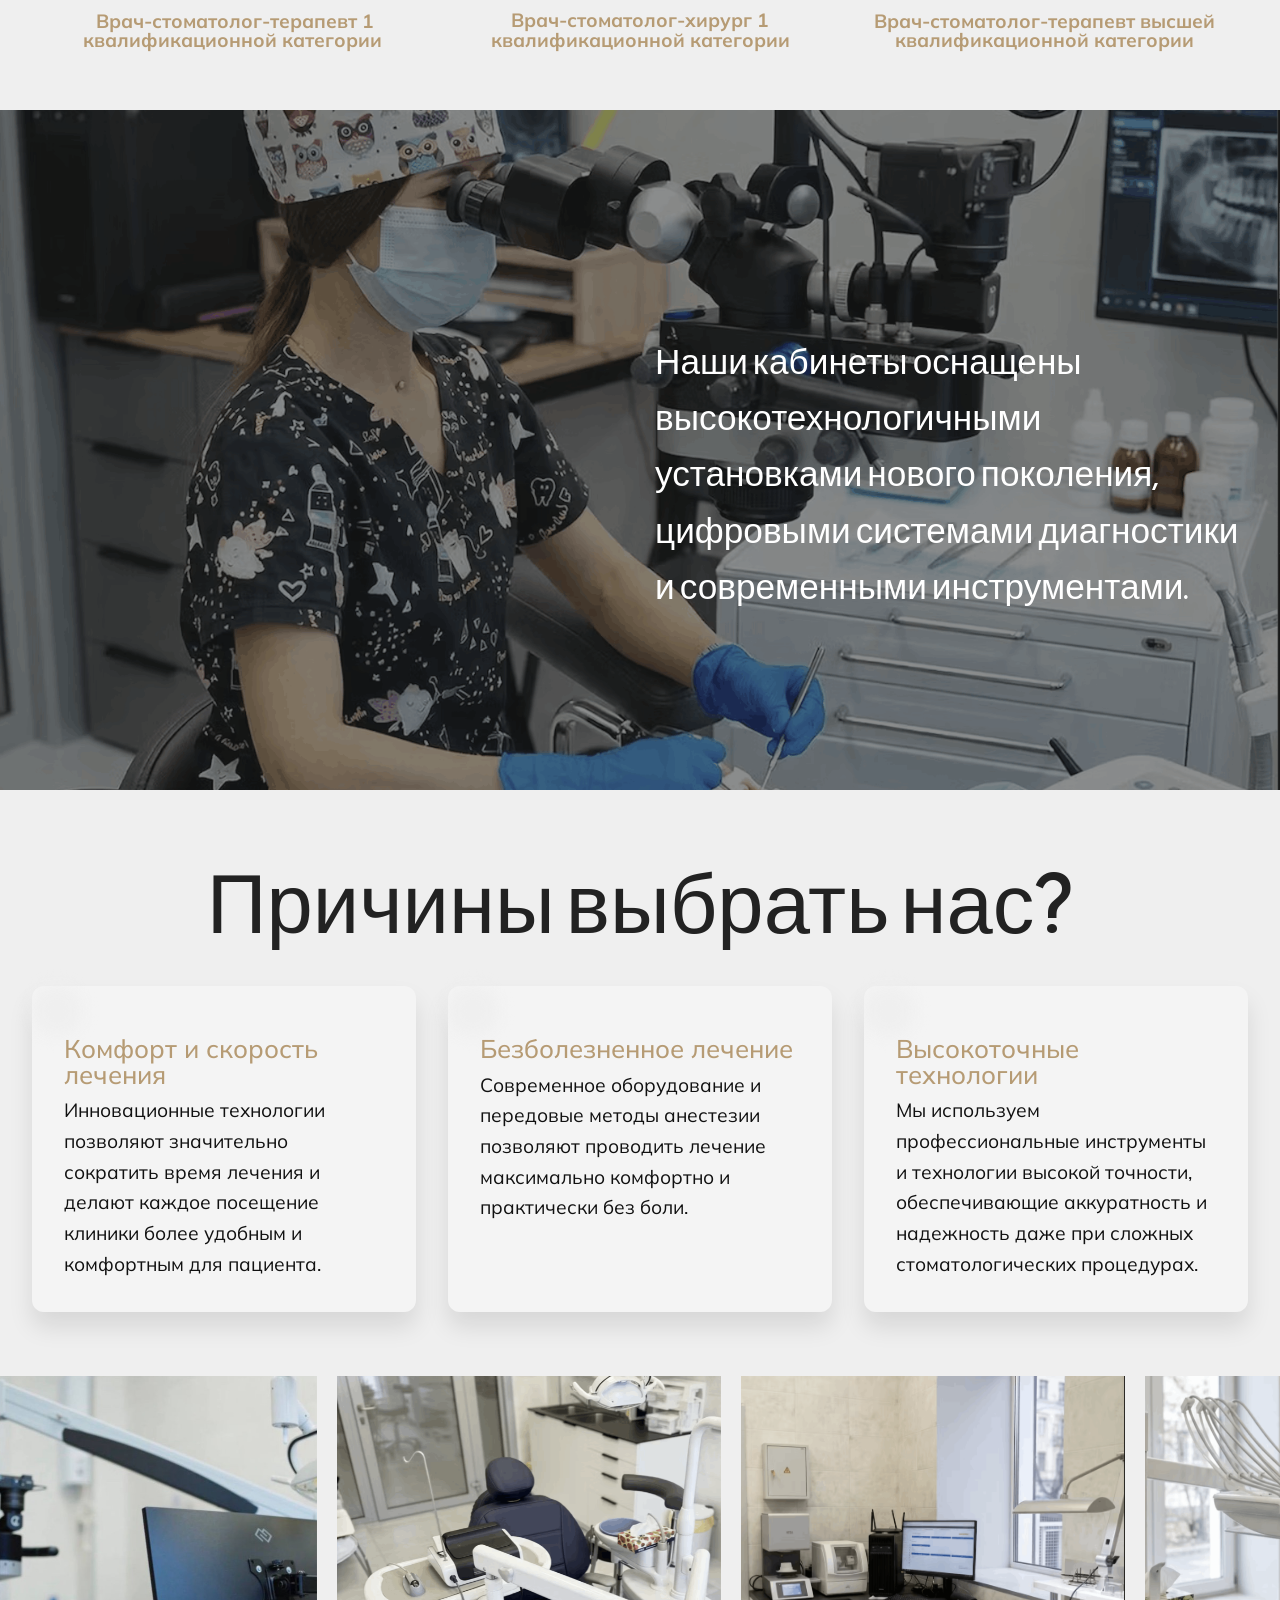
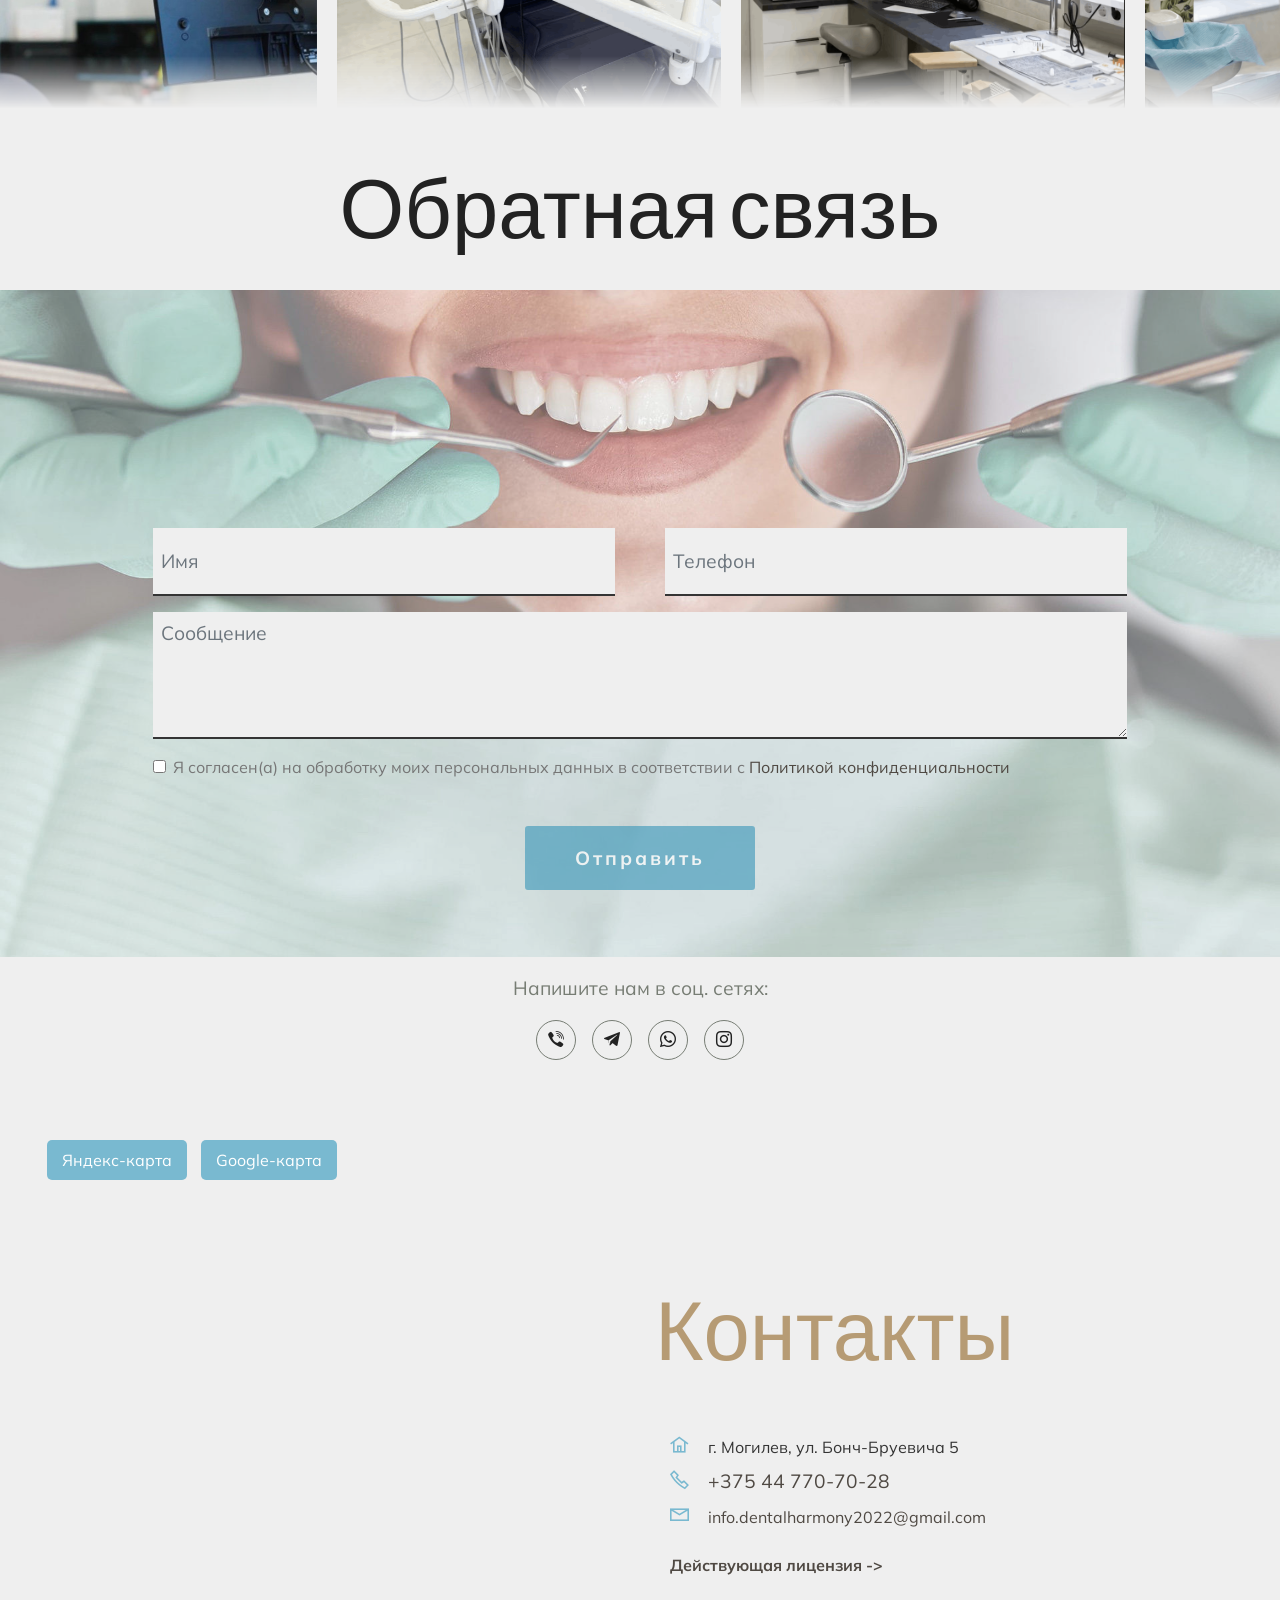
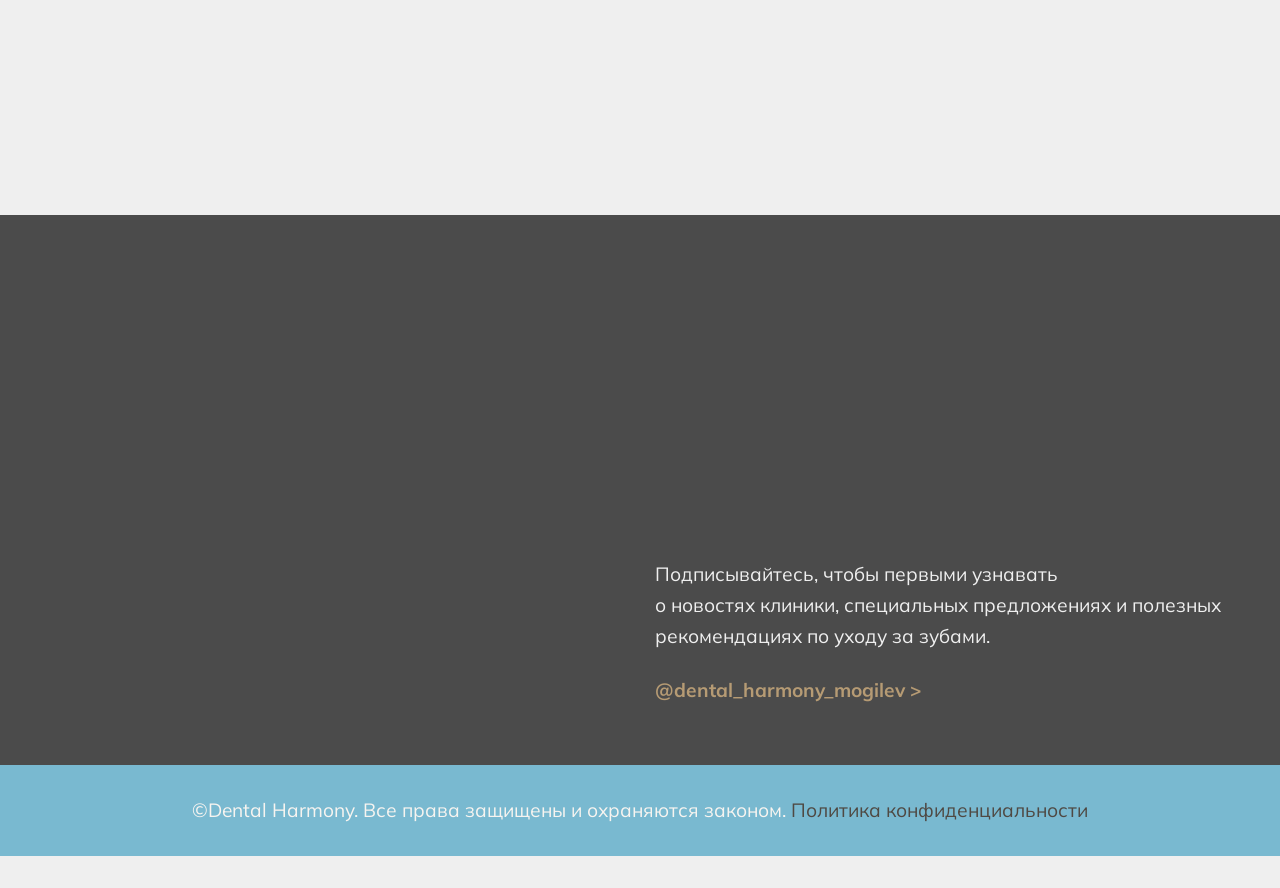
==== commit 9a92e829: "ОПТИМИЗАЦИЯ картинки" ====
--- a/index.html
+++ b/index.html
@@ -84,7 +84,7 @@
         });
     </script>
      <noscript>
-        <div><img src="https://mc.yandex.ru/watch/108449241" style="position:absolute; left:-9999px;" alt="" /></div>
+        <div><img src="https://mc.yandex.ru/watch/108449241" style="position:absolute; left:-9999px;" alt="" width="1" height="1" /></div>
     </noscript>
     <!-- /Yandex.Metrika counter -->
 
@@ -141,8 +141,11 @@
                 <div class="navbar-brand">
                     <span class="navbar-logo">
                         <a href="#top" aria-label="На главную">
-                            <img src="assets/images/logo1-100x121.png" alt="логотип стомотологческой клиники в Могилеве"
-                                style="height: 3.8rem; border-radius: 12px;">
+                            <picture>
+                                <source srcset="assets/images/logo1-100x121.webp" type="image/webp">
+                                <img src="assets/images/logo1-100x121.png" alt="логотип стомотологческой клиники в Могилеве"
+                                    width="100" height="121" style="height: 3.8rem; border-radius: 12px;">
+                            </picture>
                         </a>
                     </span>
                     <span class="navbar-caption-wrap"><a class="navbar-caption text-white display-5"
@@ -264,7 +267,10 @@
 
 
 
-        <img class="img1" src="assets/images/window-1-1648x1644.png" alt="стоматология в Могилеве">
+        <picture>
+            <source srcset="assets/images/window-1-1648x1644.webp" type="image/webp">
+            <img class="img1" src="assets/images/window-1-1648x1644.png" alt="стоматология в Могилеве" width="1648" height="1644">
+        </picture>
 
 
         <div class="container">
@@ -383,7 +389,10 @@
             <!-- Терапия -->
             <div class="card">
                 <div class="card-img pb-3">
-                    <img class="img-service-icon" src="assets/images/uslugiicon1.png" alt="терапевт в могилеве">
+                    <picture>
+                        <source srcset="assets/images/uslugiicon1.webp" type="image/webp">
+                        <img class="img-service-icon" src="assets/images/uslugiicon1.png" alt="терапевт в могилеве" loading="lazy" width="200" height="200">
+                    </picture>
                 </div>
 
                 <div class="card-box">
@@ -406,7 +415,10 @@
             <!-- Ортопедия -->
             <div class="card">
                 <div class="card-img pb-3">
-                    <img class="img-service-icon" src="assets/images/uslugiicon3.png" alt="ортопед в могилеве">
+                    <picture>
+                        <source srcset="assets/images/uslugiicon3.webp" type="image/webp">
+                        <img class="img-service-icon" src="assets/images/uslugiicon3.png" alt="ортопед в могилеве" loading="lazy" width="200" height="200">
+                    </picture>
                 </div>
 
                 <div class="card-box">
@@ -428,7 +440,10 @@
             <!-- Ортодонтия -->
             <div class="card">
                 <div class="card-img pb-3">
-                    <img class="img-service-icon" src="assets/images/uslugiicon2.png" alt="ортодонт в могилеве">
+                    <picture>
+                        <source srcset="assets/images/uslugiicon2.webp" type="image/webp">
+                        <img class="img-service-icon" src="assets/images/uslugiicon2.png" alt="ортодонт в могилеве" loading="lazy" width="200" height="200">
+                    </picture>
                 </div>
 
                 <div class="card-box">
@@ -446,7 +461,10 @@
             <!-- Хирургия -->
             <div class="card">
                 <div class="card-img pb-3">
-                    <img class="img-service-icon" src="assets/images/uslugiicon4.png" alt="стоматология хирург в могилеве">
+                    <picture>
+                        <source srcset="assets/images/uslugiicon4.webp" type="image/webp">
+                        <img class="img-service-icon" src="assets/images/uslugiicon4.png" alt="стоматология хирург в могилеве" loading="lazy" width="200" height="200">
+                    </picture>
                 </div>
 
                 <div class="card-box">
@@ -938,8 +956,11 @@
                     <div class="panel-item">
                         <div class="card-block">
                             <div class="testimonial-photo">
-                                <img src="assets/images/director1-754x1131.jpg"
-                                    alt="Стоматолог в Могилеве ортопед Ковалевский Максим Борисович Могилев">
+                                <picture>
+                                    <source srcset="assets/images/director1-754x1131.webp" type="image/webp">
+                                    <img src="assets/images/director1-754x1131.jpg"
+                                        alt="Стоматолог в Могилеве ортопед Ковалевский Максим Борисович Могилев" width="754" height="1131" loading="lazy">
+                                </picture>
                             </div>
                             <div class="card-footer">
                                 <h3 class="mbr-author-name pb-4 mbr-black mbr-bold mbr-fonts-style display-2">
@@ -962,8 +983,11 @@
                     <div class="panel-item">
                         <div class="card-block">
                             <div class="testimonial-photo">
-                                <img src="assets/images/2-754x1121.jpg"
-                                    alt="Стоматолог в Могилеве Ковалевская Виктория Вячеславовна Могилев">
+                                <picture>
+                                    <source srcset="assets/images/2-754x1121.webp" type="image/webp">
+                                    <img src="assets/images/2-754x1121.jpg"
+                                        alt="Стоматолог в Могилеве Ковалевская Виктория Вячеславовна Могилев" width="754" height="1121" loading="lazy">
+                                </picture>
                             </div>
                             <div class="card-footer">
                                 <h3 class="mbr-author-name pb-4 mbr-black mbr-bold mbr-fonts-style display-2">
@@ -986,8 +1010,11 @@
                     <div class="panel-item">
                         <div class="card-block">
                             <div class="testimonial-photo">
-                                <img src="assets/images/3-1-654x981.jpg"
-                                    alt="Стоматолог в Могилеве Юрченко Алла Сергеевна Могилев">
+                                <picture>
+                                    <source srcset="assets/images/3-1-654x981.webp" type="image/webp">
+                                    <img src="assets/images/3-1-654x981.jpg"
+                                        alt="Стоматолог в Могилеве Юрченко Алла Сергеевна Могилев" width="654" height="981" loading="lazy">
+                                </picture>
                             </div>
                             <div class="card-footer">
                                 <h3 class="mbr-author-name pb-4 mbr-black mbr-bold mbr-fonts-style display-2">Юрченко
@@ -1031,8 +1058,11 @@
                     <div class="panel-item">
                         <div class="card-block">
                             <div class="testimonial-photo">
-                                <img src="assets/images/4-831x1247.jpg"
-                                    alt="Стоматолог Прудниченко Ольга Петровна Могилев">
+                                <picture>
+                                    <source srcset="assets/images/4-831x1247.webp" type="image/webp">
+                                    <img src="assets/images/4-831x1247.jpg"
+                                        alt="Стоматолог Прудниченко Ольга Петровна Могилев" width="831" height="1247" loading="lazy">
+                                </picture>
                             </div>
                             <div class="card-footer">
                                 <h3 class="mbr-author-name pb-4 mbr-black mbr-bold mbr-fonts-style display-2">
@@ -1055,8 +1085,11 @@
                     <div class="panel-item">
                         <div class="card-block">
                             <div class="testimonial-photo">
-                                <img src="assets/images/5-831x1245.jpeg" alt="Стоматолог в Могилеве Машинян
-                                    Роман Хачатурович Могилев">
+                                <picture>
+                                    <source srcset="assets/images/5-831x1245.webp" type="image/webp">
+                                    <img src="assets/images/5-831x1245.jpeg" alt="Стоматолог в Могилеве Машинян
+                                    Роман Хачатурович Могилев" width="831" height="1245" loading="lazy">
+                                </picture>
                             </div>
                             <div class="card-footer">
                                 <h3 class="mbr-author-name pb-4 mbr-black mbr-bold mbr-fonts-style display-2">Машинян
@@ -1079,8 +1112,11 @@
                     <div class="panel-item">
                         <div class="card-block">
                             <div class="testimonial-photo">
-                                <img loading="lazy" src="assets/images/6-831x1247.jpg" alt="Стоматолог в Могилеве Буева Вера
-                                    Сергеевна Могилев">
+                                <picture>
+                                    <source srcset="assets/images/6-831x1247.webp" type="image/webp">
+                                    <img loading="lazy" src="assets/images/6-831x1247.jpg" alt="Стоматолог в Могилеве Буева Вера
+                                    Сергеевна Могилев" width="831" height="1247">
+                                </picture>
                             </div>
                             <div class="card-footer">
                                 <h3 class="mbr-author-name pb-4 mbr-black mbr-bold mbr-fonts-style display-2">Буева Вера
@@ -1239,16 +1275,28 @@
                 <div class="grid-container">
                     <div class="grid-container-3 moving-left" style="transform: translate3d(-200px, 0px, 0px);">
                         <div class="grid-item">
-                            <img loading="lazy" src="assets/images/d0a1d0bdd0b8d0bcd0bed0ba20d18dd0bad180d0b0d0bdd0b0202026-04-3020d0b22013.14.27-907x906.png" alt="Стоматологический кабинет Dental Harmony Могилев">>
+                            <picture>
+                                <source srcset="assets/images/d0a1d0bdd0b8d0bcd0bed0ba20d18dd0bad180d0b0d0bdd0b0202026-04-3020d0b22013.14.27-907x906.webp" type="image/webp">
+                                <img loading="lazy" src="assets/images/d0a1d0bdd0b8d0bcd0bed0ba20d18dd0bad180d0b0d0bdd0b0202026-04-3020d0b22013.14.27-907x906.png" alt="Стоматологический кабинет Dental Harmony Могилев" width="907" height="906">
+                            </picture>
                         </div>
                         <div class="grid-item">
-                            <img loading="lazy" src="assets/images/d0a1d0bdd0b8d0bcd0bed0ba20d18dd0bad180d0b0d0bdd0b0202026-04-3020d0b22012.46.44-907x1127.png" alt="Стоматологический кабинет Dental Harmony Могилев">>
+                            <picture>
+                                <source srcset="assets/images/d0a1d0bdd0b8d0bcd0bed0ba20d18dd0bad180d0b0d0bdd0b0202026-04-3020d0b22012.46.44-907x1127.webp" type="image/webp">
+                                <img loading="lazy" src="assets/images/d0a1d0bdd0b8d0bcd0bed0ba20d18dd0bad180d0b0d0bdd0b0202026-04-3020d0b22012.46.44-907x1127.png" alt="Стоматологический кабинет Dental Harmony Могилев" width="907" height="1127">
+                            </picture>
                         </div>
                         <div class="grid-item">
-                            <img loading="lazy" src="assets/images/d0a1d0bdd0b8d0bcd0bed0ba20d18dd0bad180d0b0d0bdd0b0202026-04-3020d0b22013.08.03-907x909.png" alt="Стоматологический кабинет Dental Harmony Могилев">>
+                            <picture>
+                                <source srcset="assets/images/d0a1d0bdd0b8d0bcd0bed0ba20d18dd0bad180d0b0d0bdd0b0202026-04-3020d0b22013.08.03-907x909.webp" type="image/webp">
+                                <img loading="lazy" src="assets/images/d0a1d0bdd0b8d0bcd0bed0ba20d18dd0bad180d0b0d0bdd0b0202026-04-3020d0b22013.08.03-907x909.png" alt="Стоматологический кабинет Dental Harmony Могилев" width="907" height="909">
+                            </picture>
                         </div>
                         <div class="grid-item">
-                            <img loading="lazy" src="assets/images/2026-04-302013.08.50-907x1198.jpeg" alt="Стоматологический кабинет Dental Harmony Могилев">>
+                            <picture>
+                                <source srcset="assets/images/2026-04-302013.08.50-907x1198.webp" type="image/webp">
+                                <img loading="lazy" src="assets/images/2026-04-302013.08.50-907x1198.jpeg" alt="Стоматологический кабинет Dental Harmony Могилев" width="907" height="1198">
+                            </picture>
                         </div>
                     </div>
                 </div>
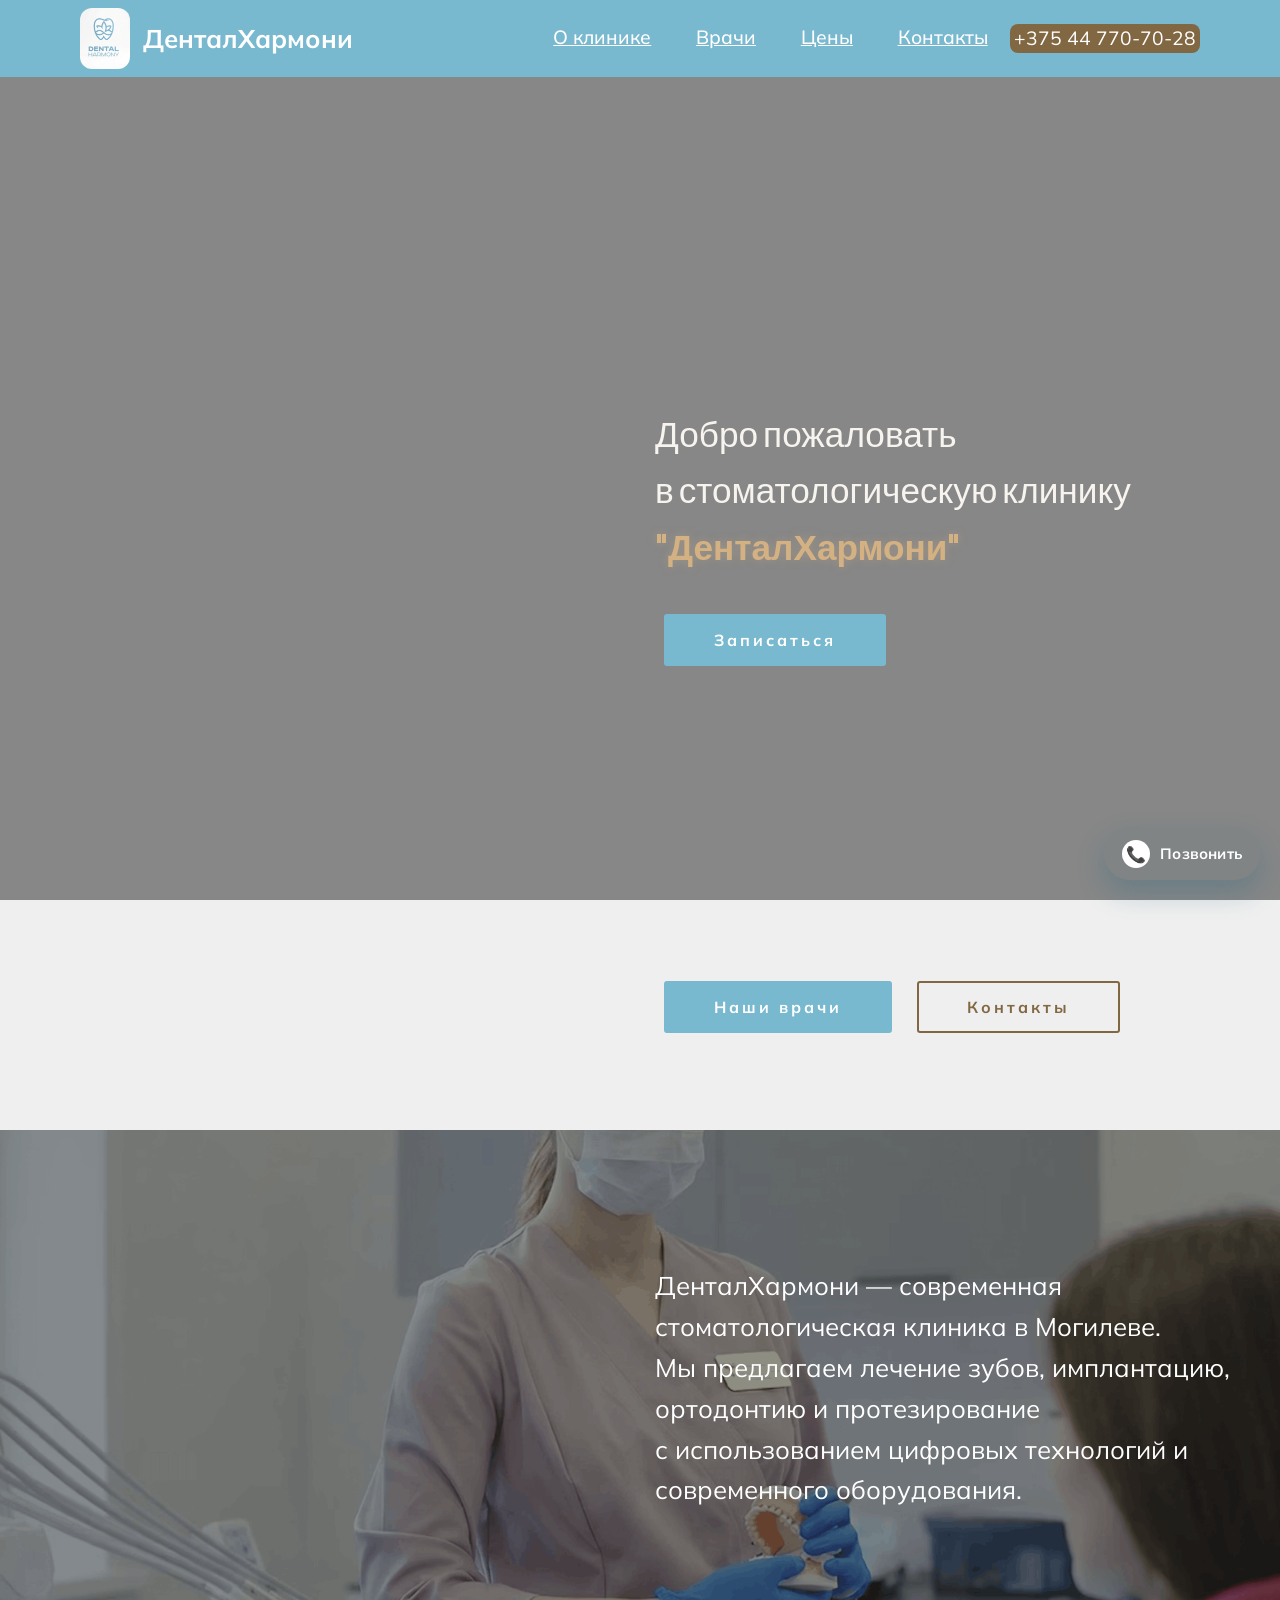
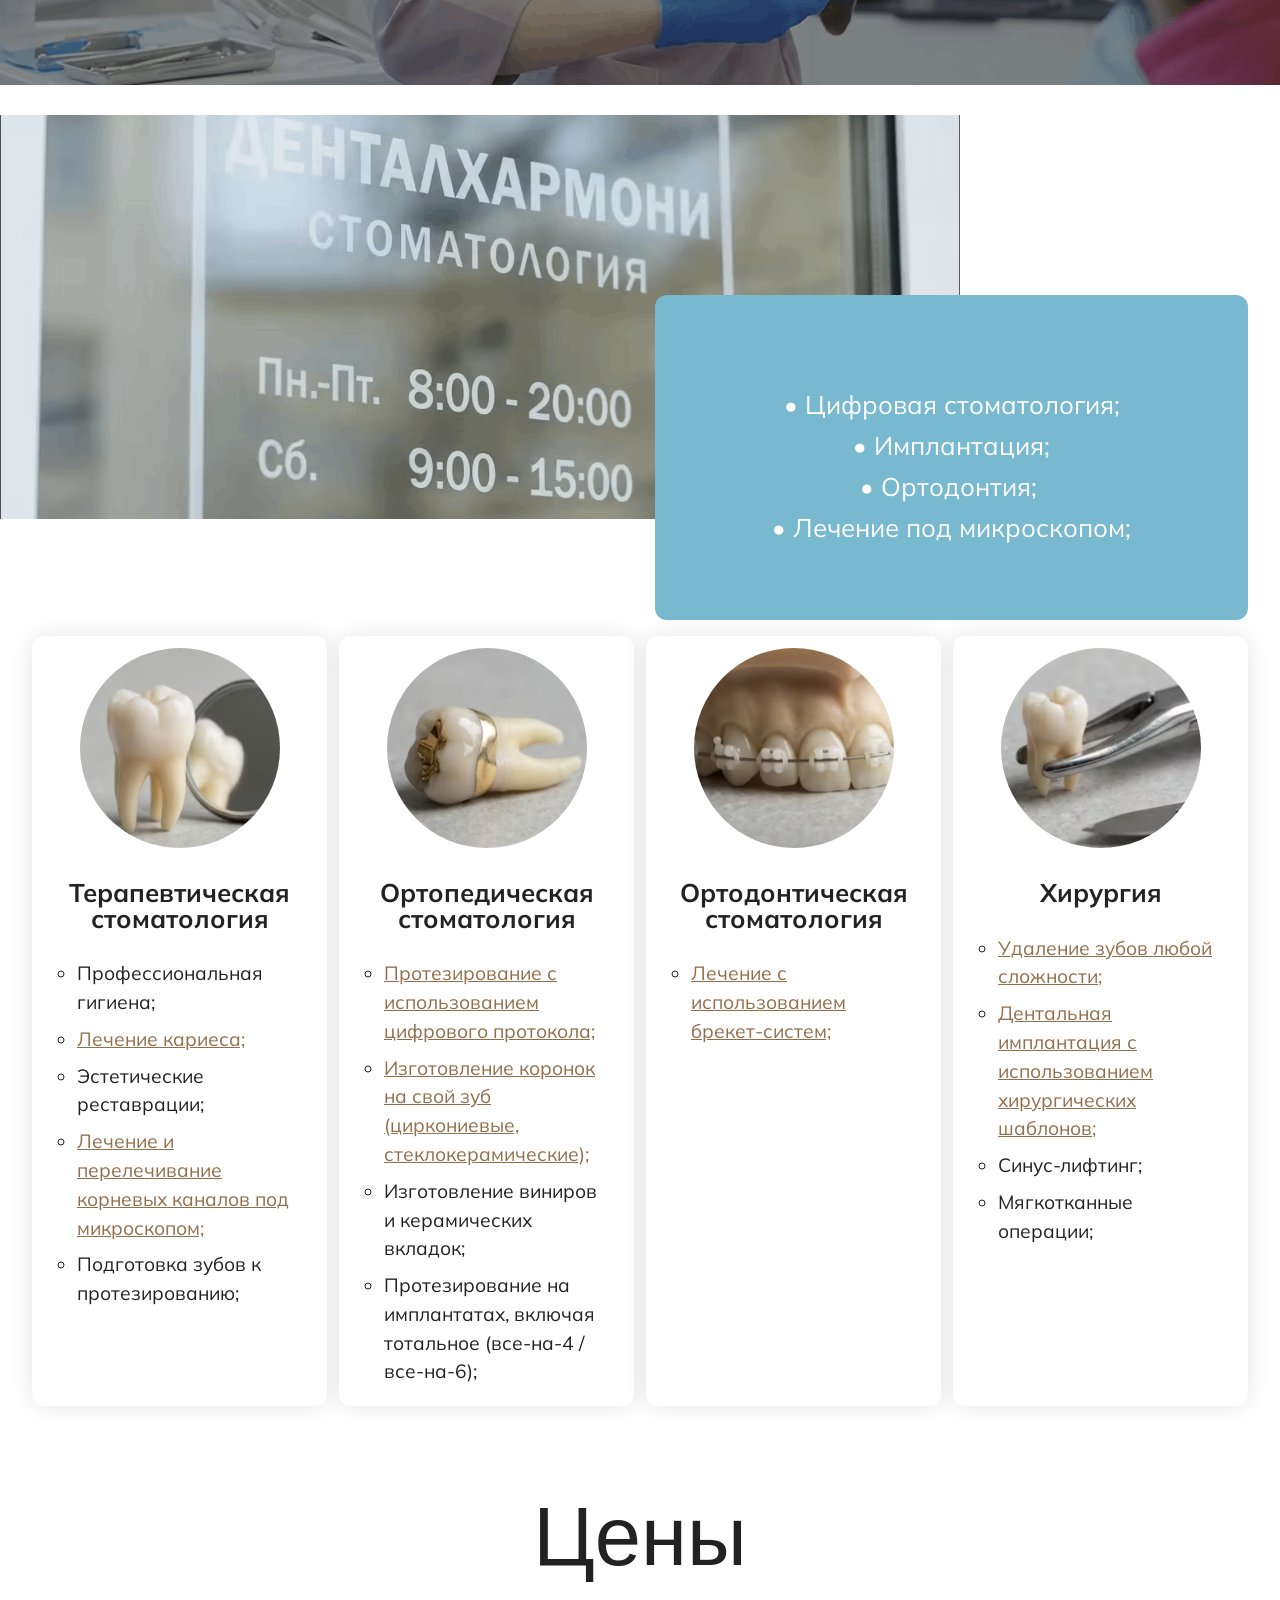
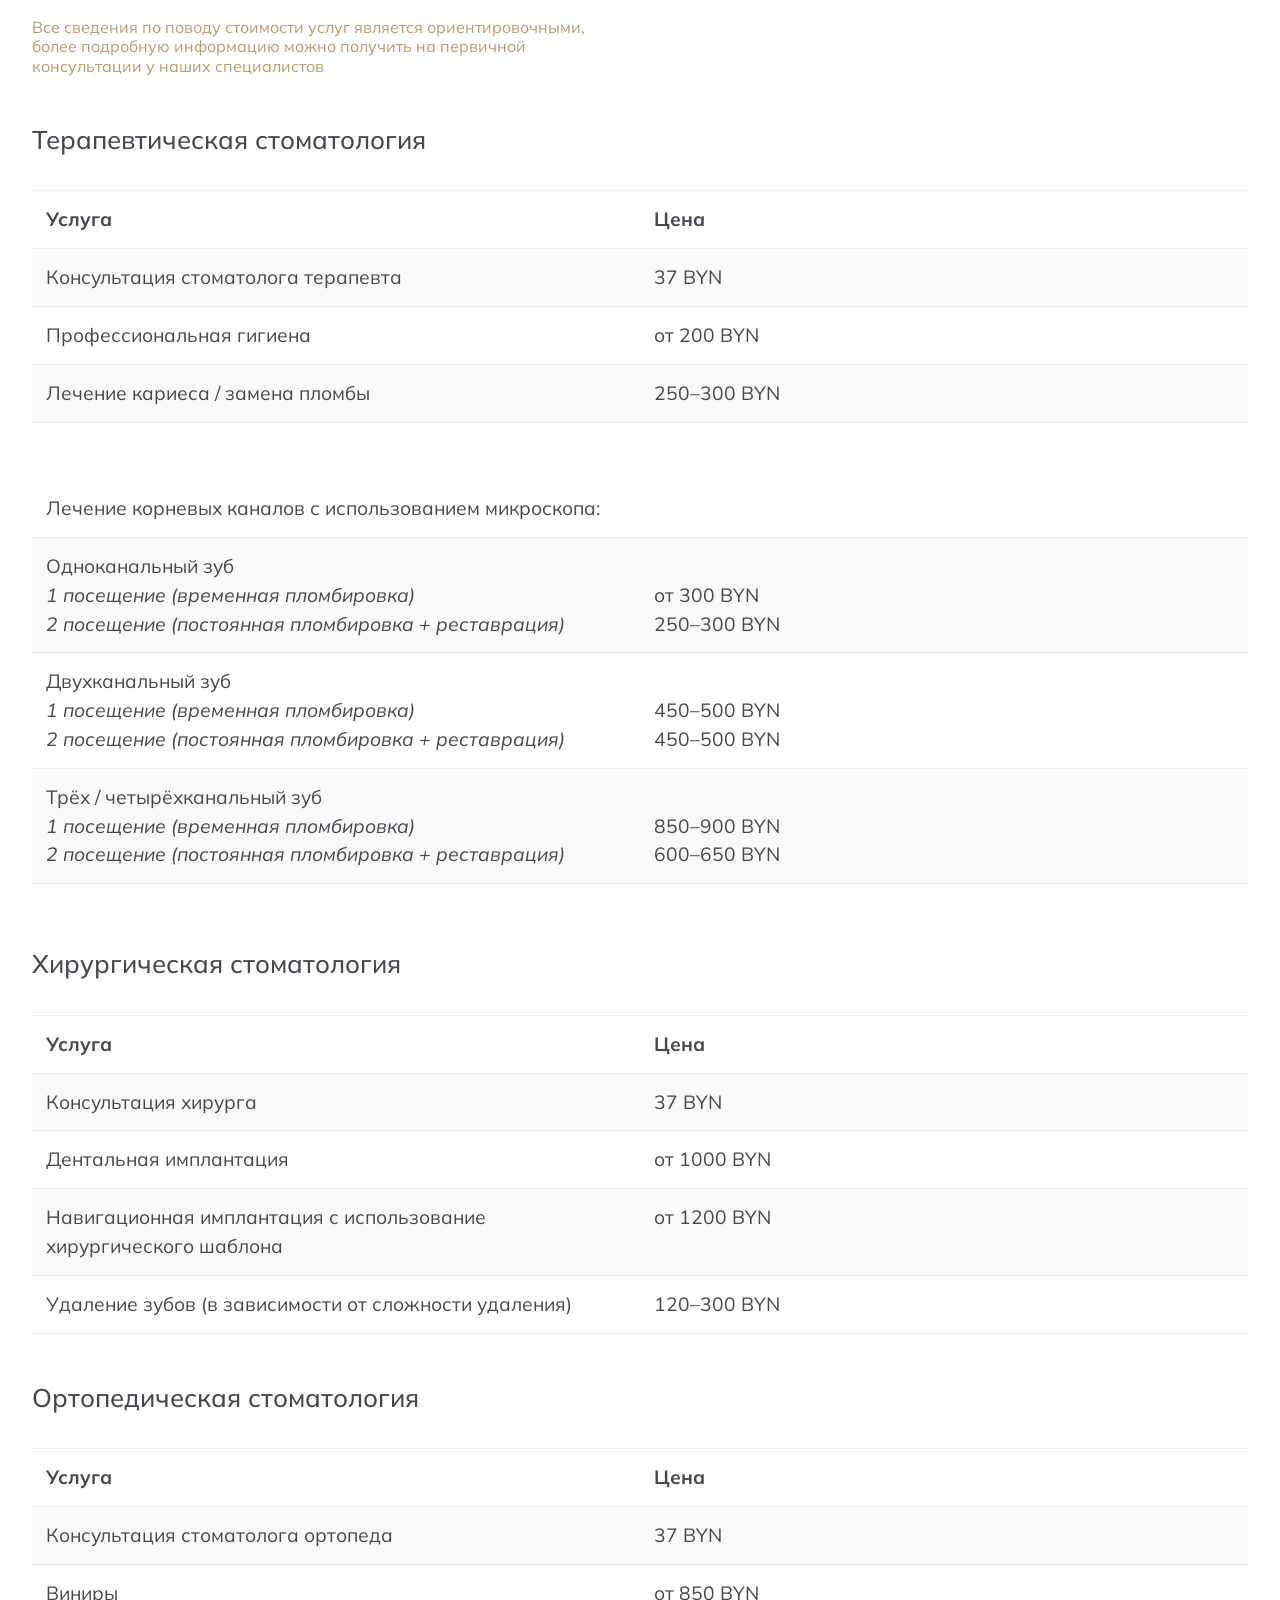
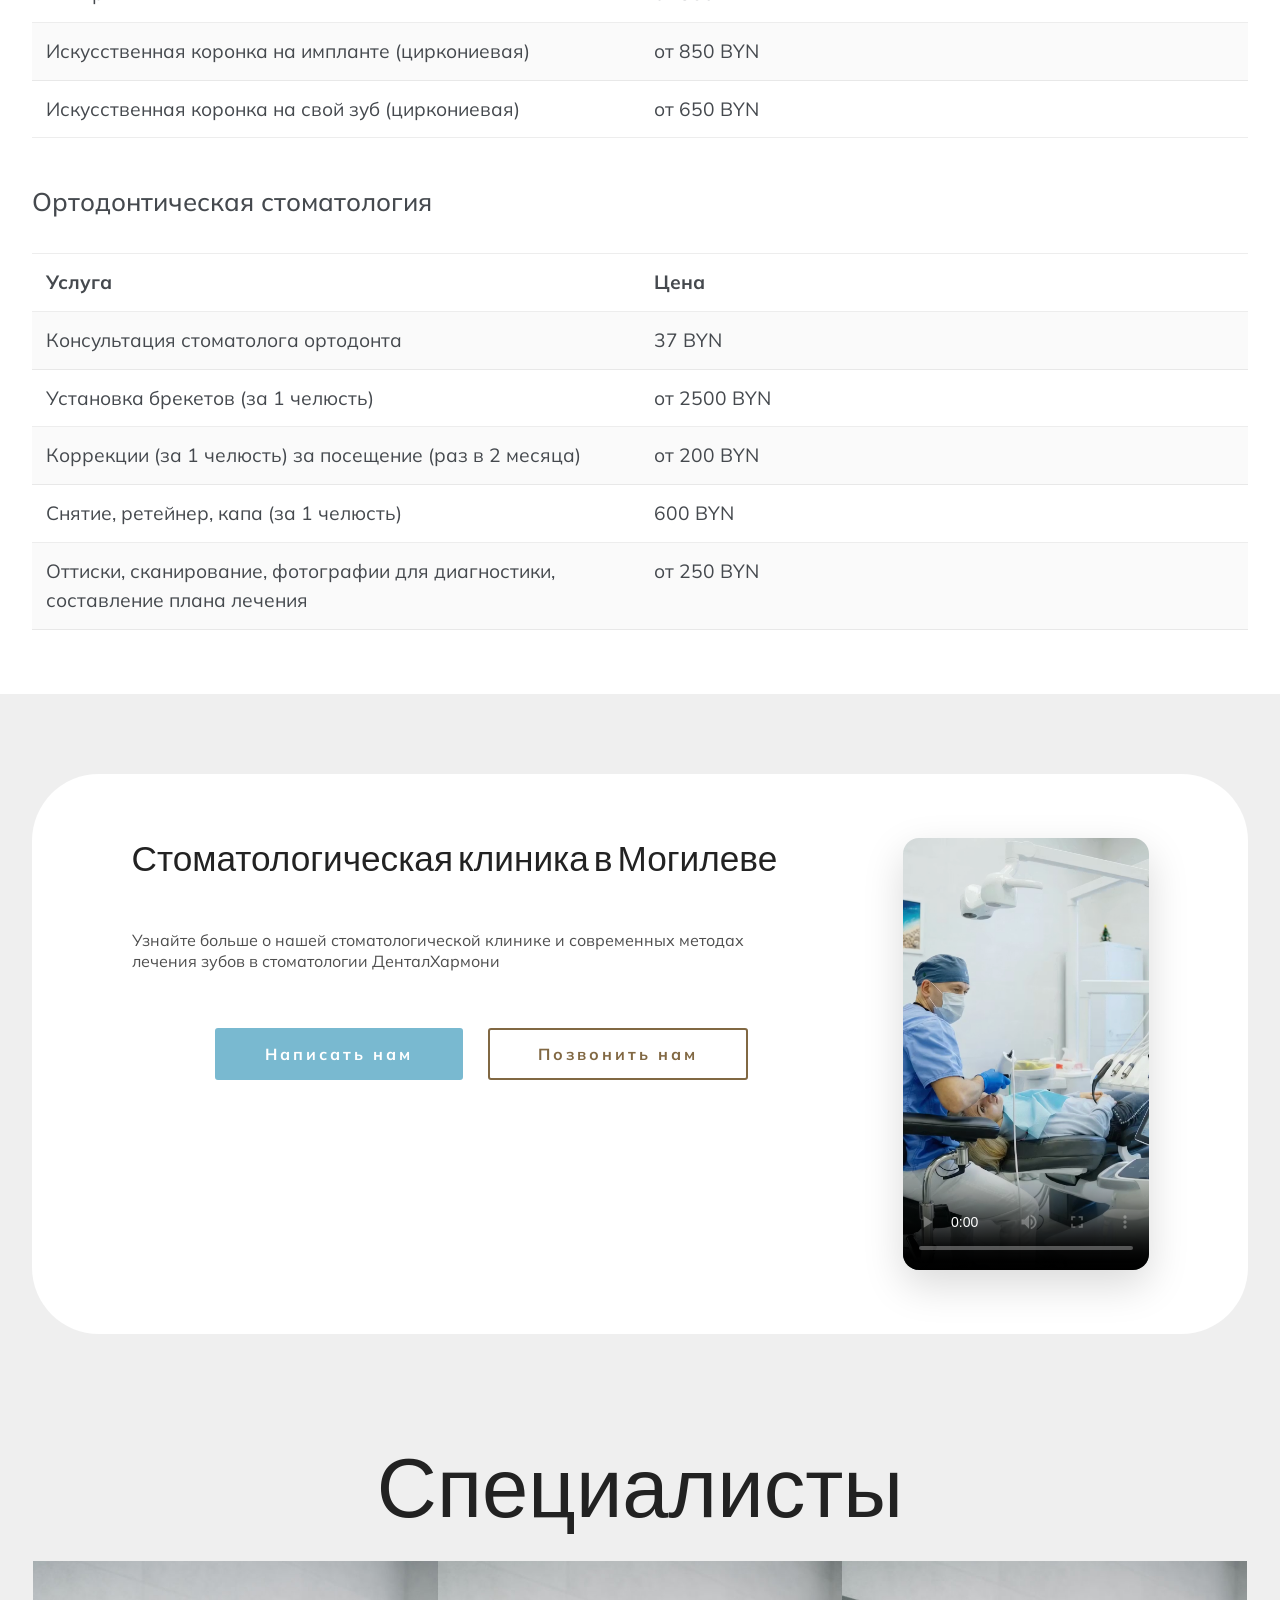
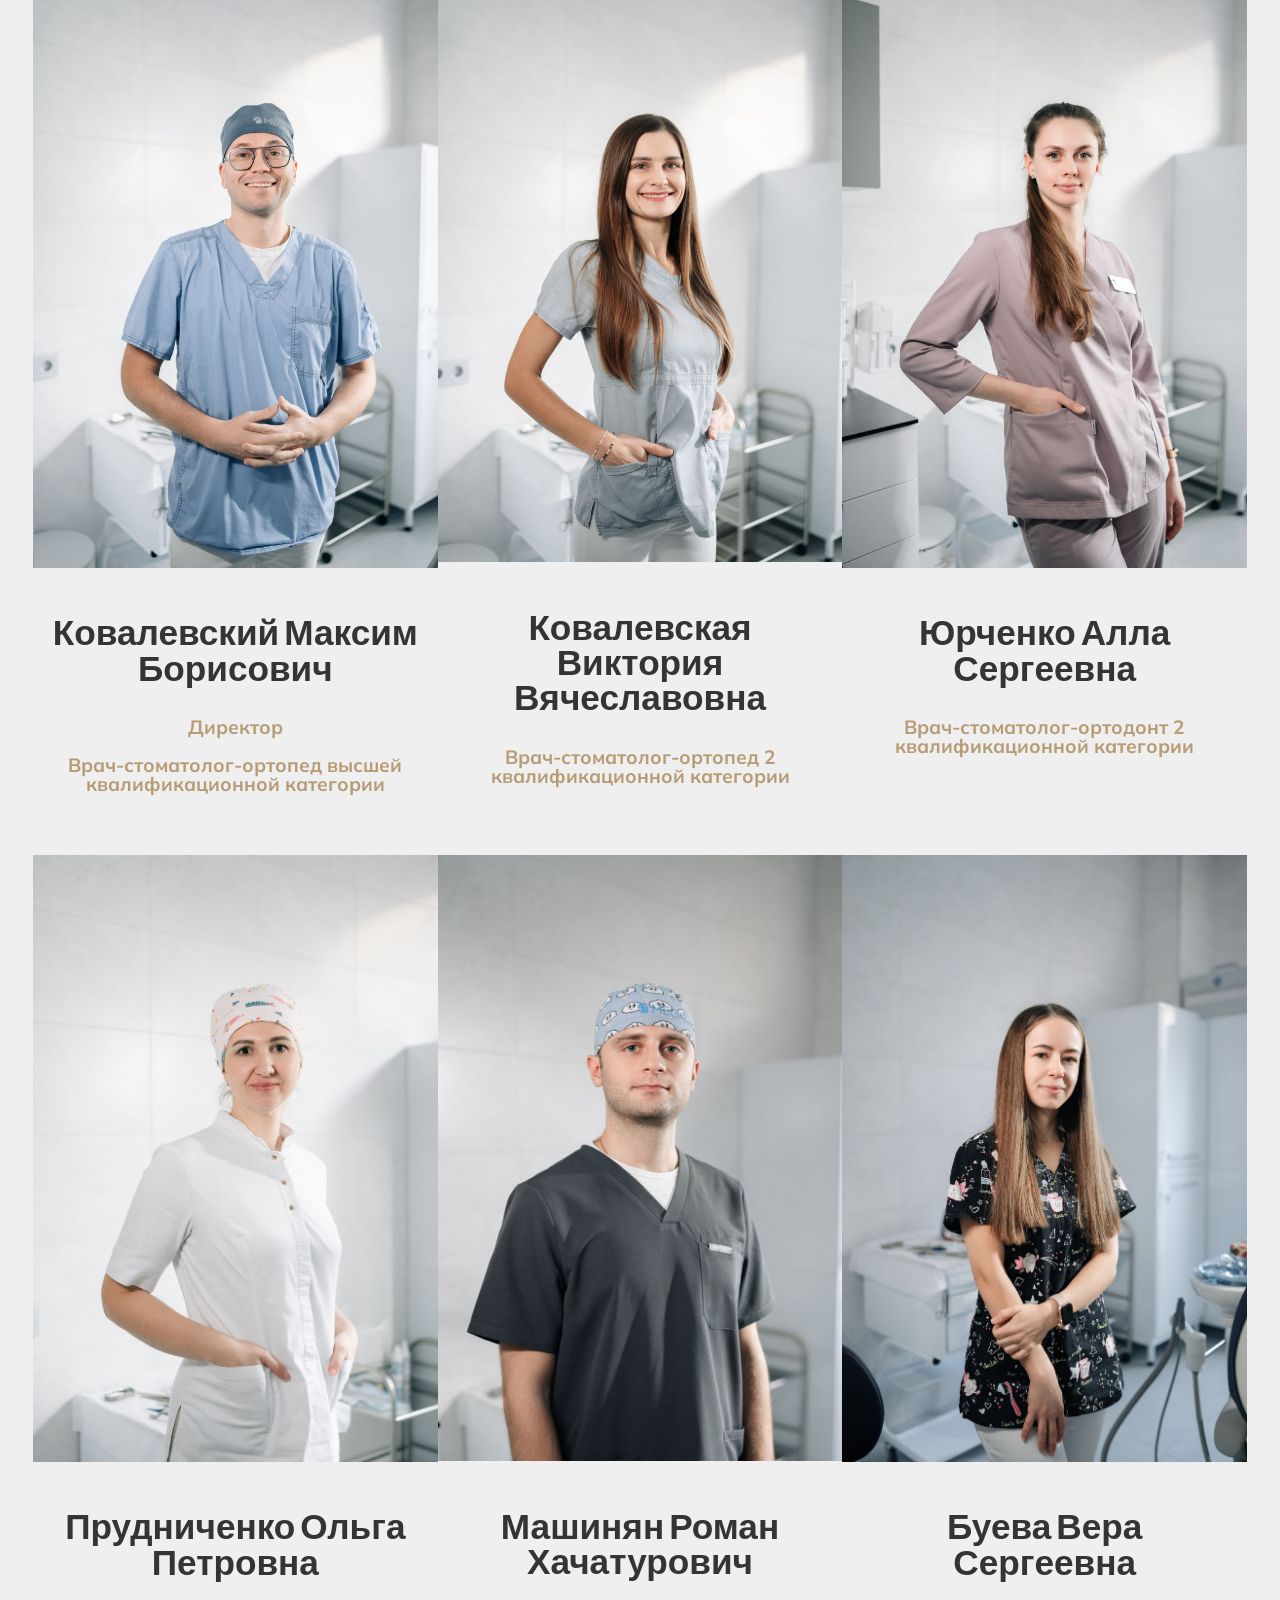
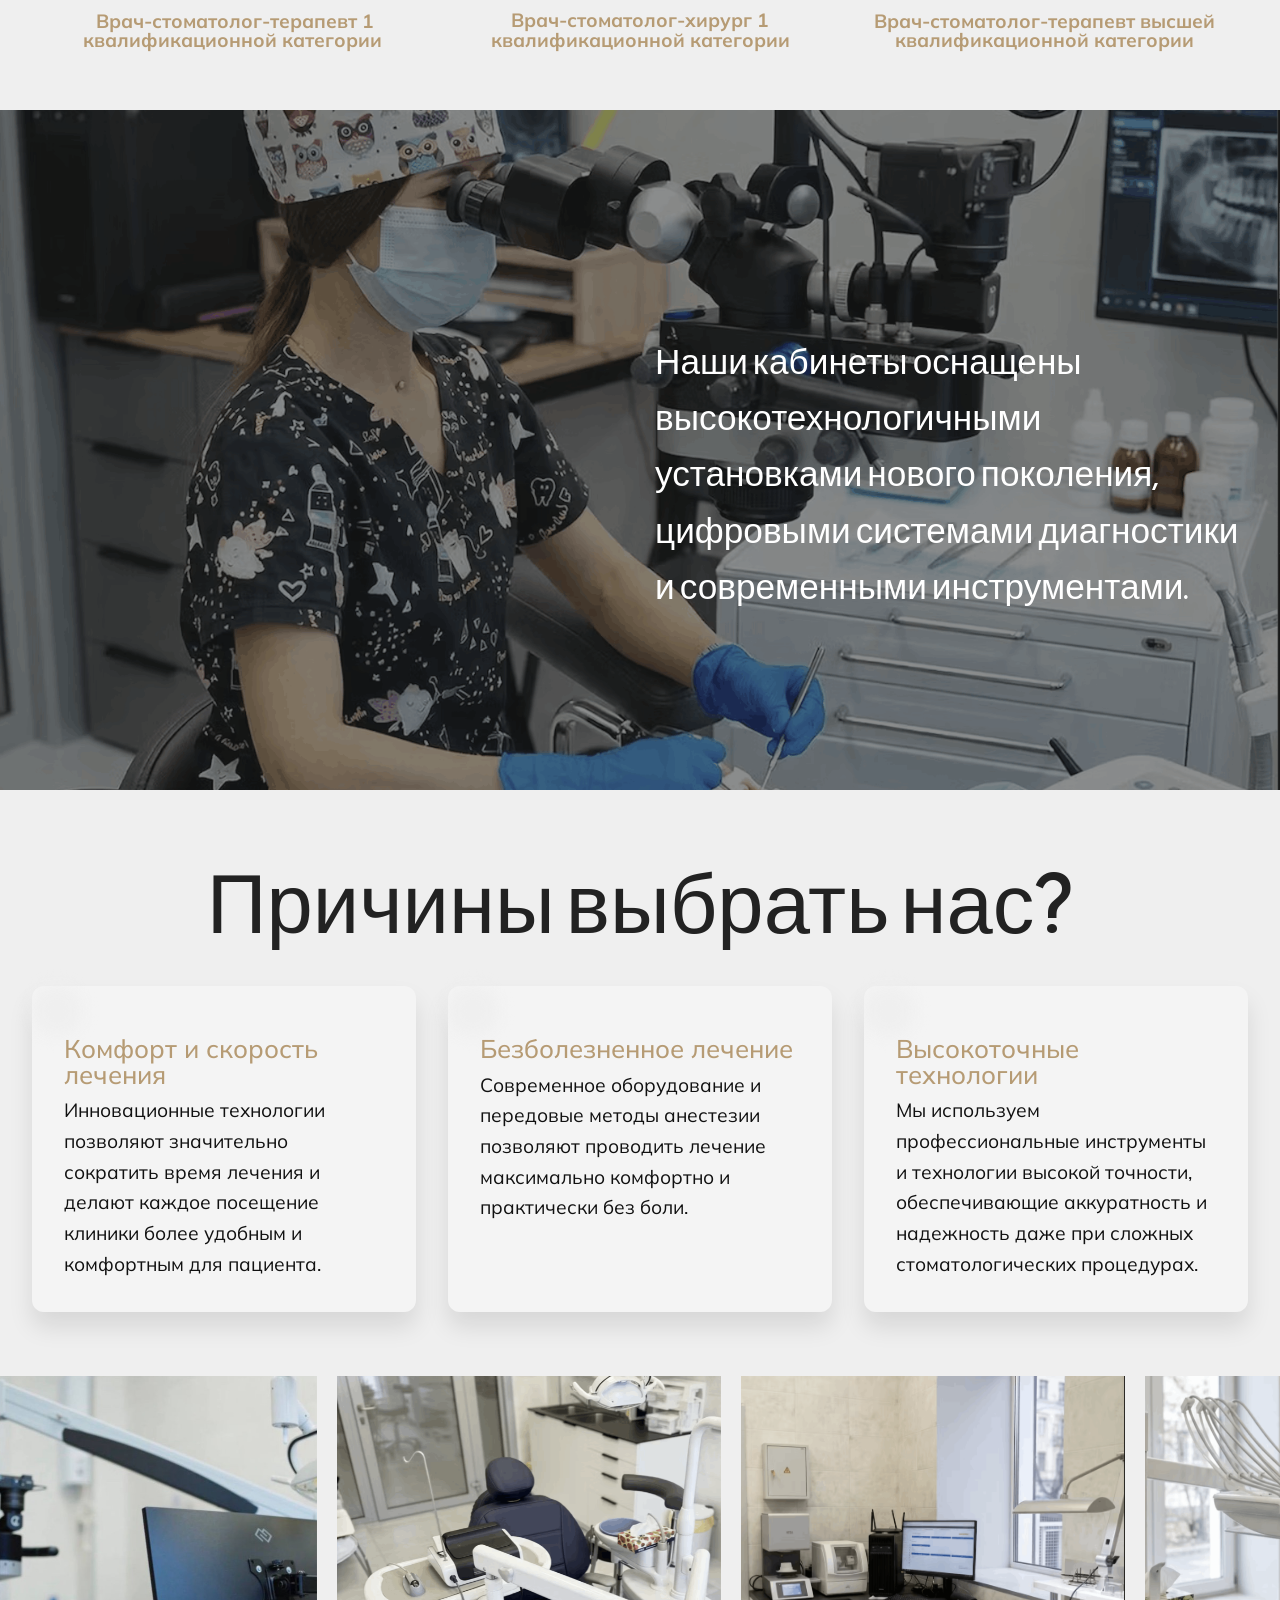
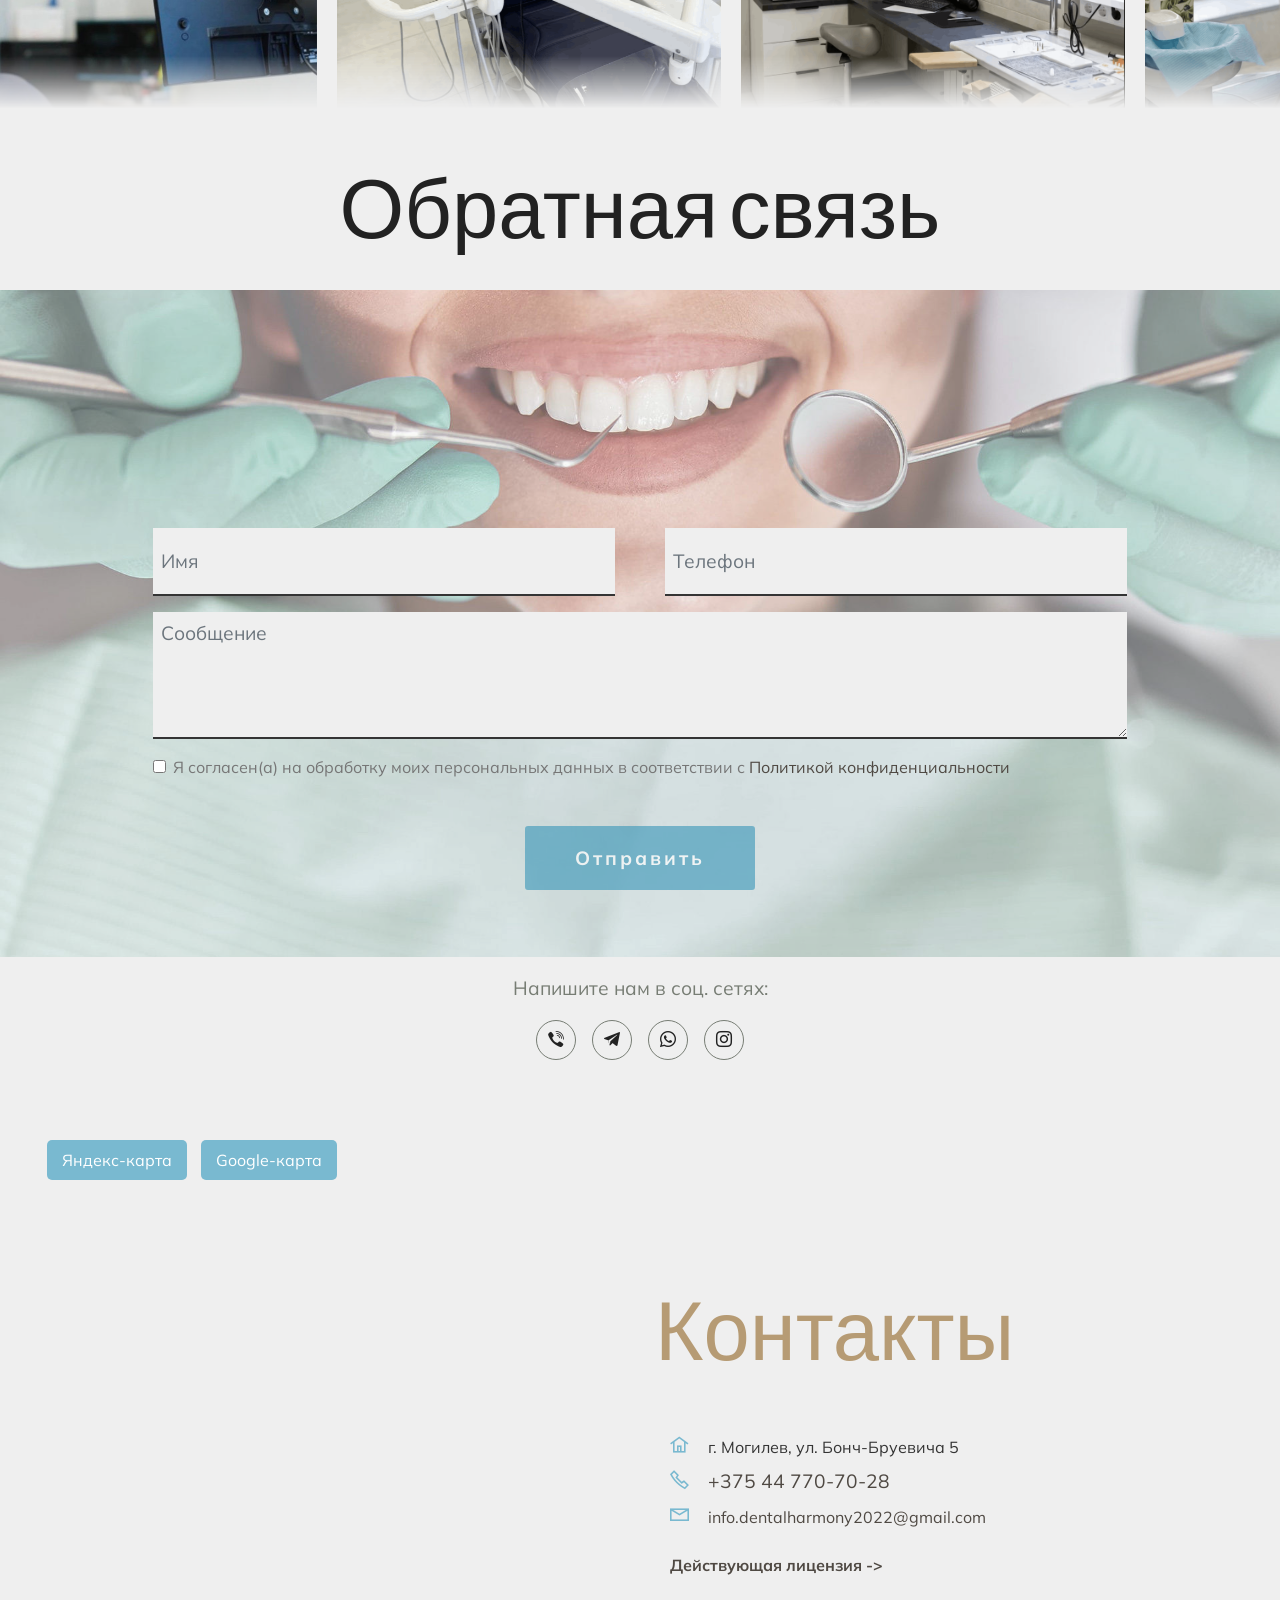
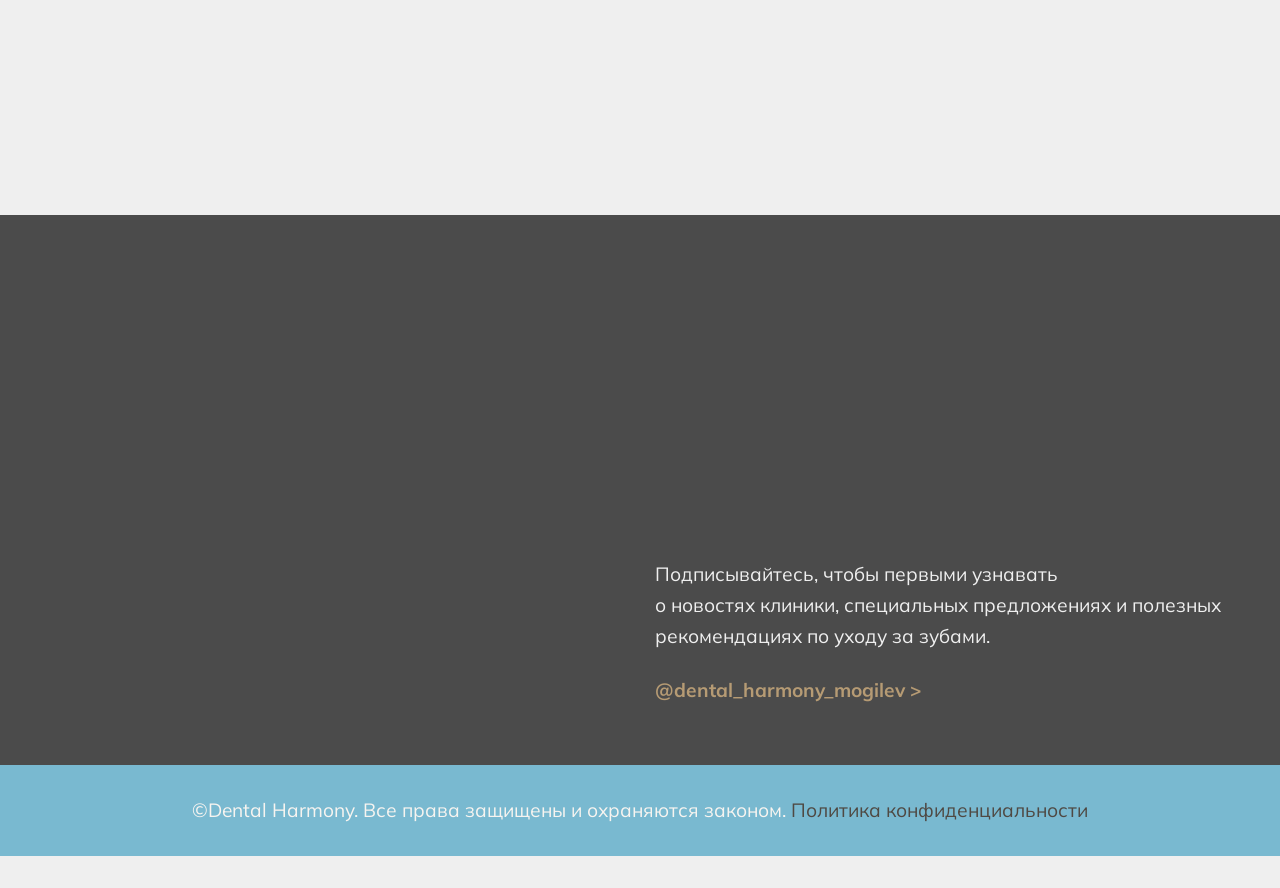
==== commit 39d41bc6: "фикс после ОПТИМИЗАЦИЯ картинки" ====
--- a/index.html
+++ b/index.html
@@ -144,7 +144,7 @@
                             <picture>
                                 <source srcset="assets/images/logo1-100x121.webp" type="image/webp">
                                 <img src="assets/images/logo1-100x121.png" alt="логотип стомотологческой клиники в Могилеве"
-                                    width="100" height="121" style="height: 3.8rem; border-radius: 12px;">
+                                    width="50" height="100" style="height: 3.8rem; border-radius: 12px;">
                             </picture>
                         </a>
                     </span>
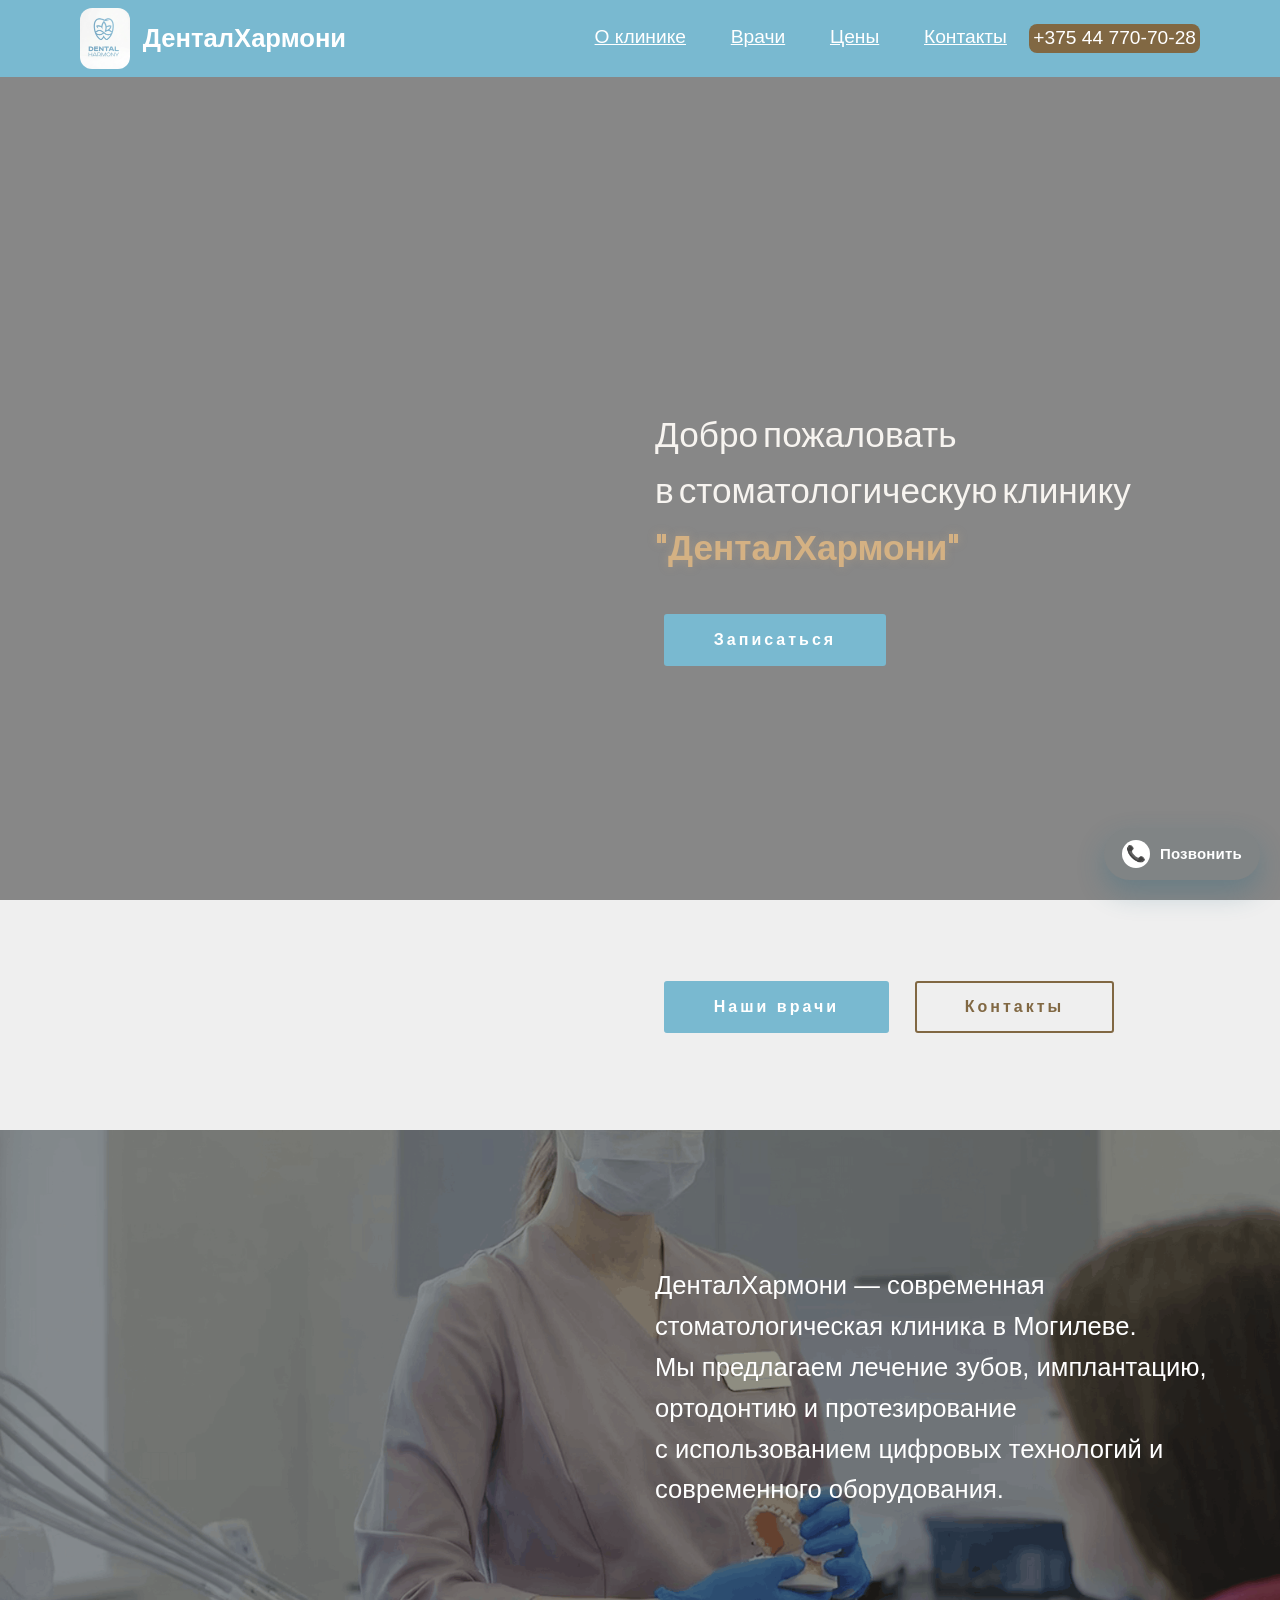
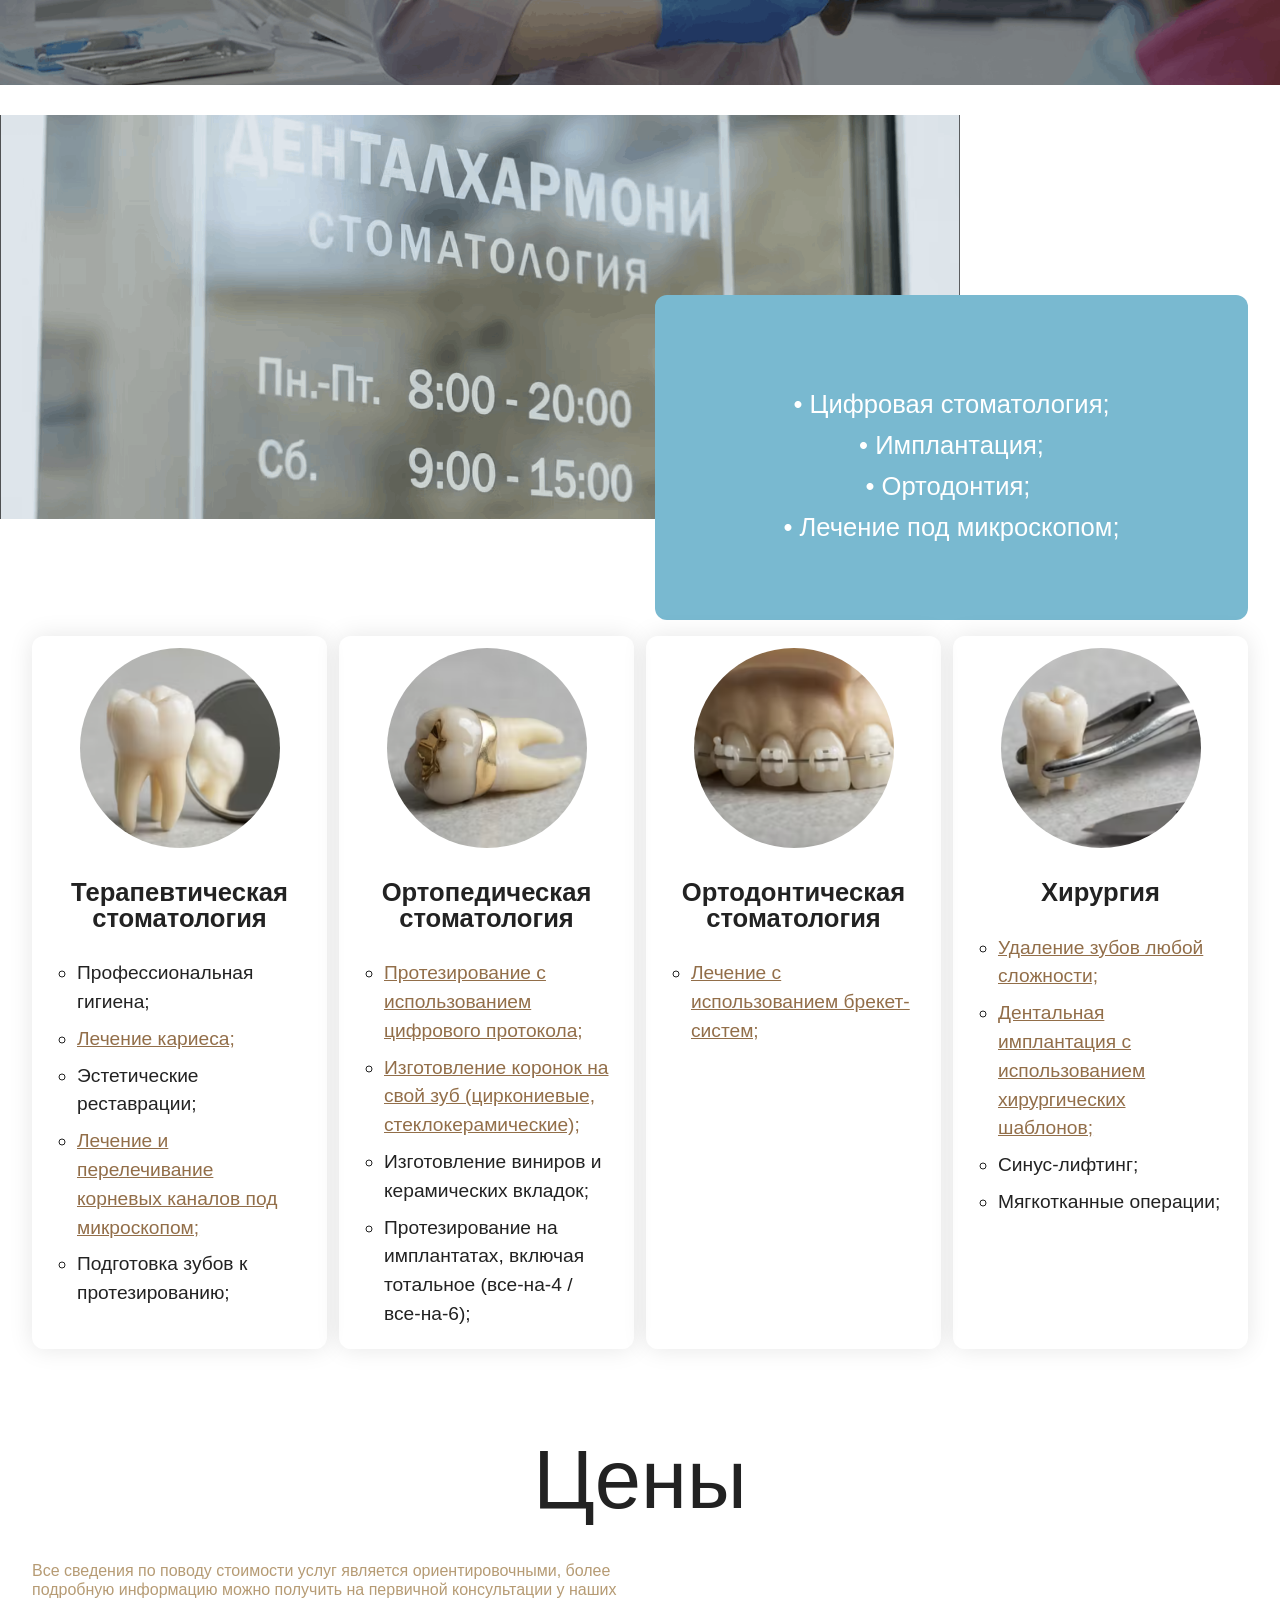
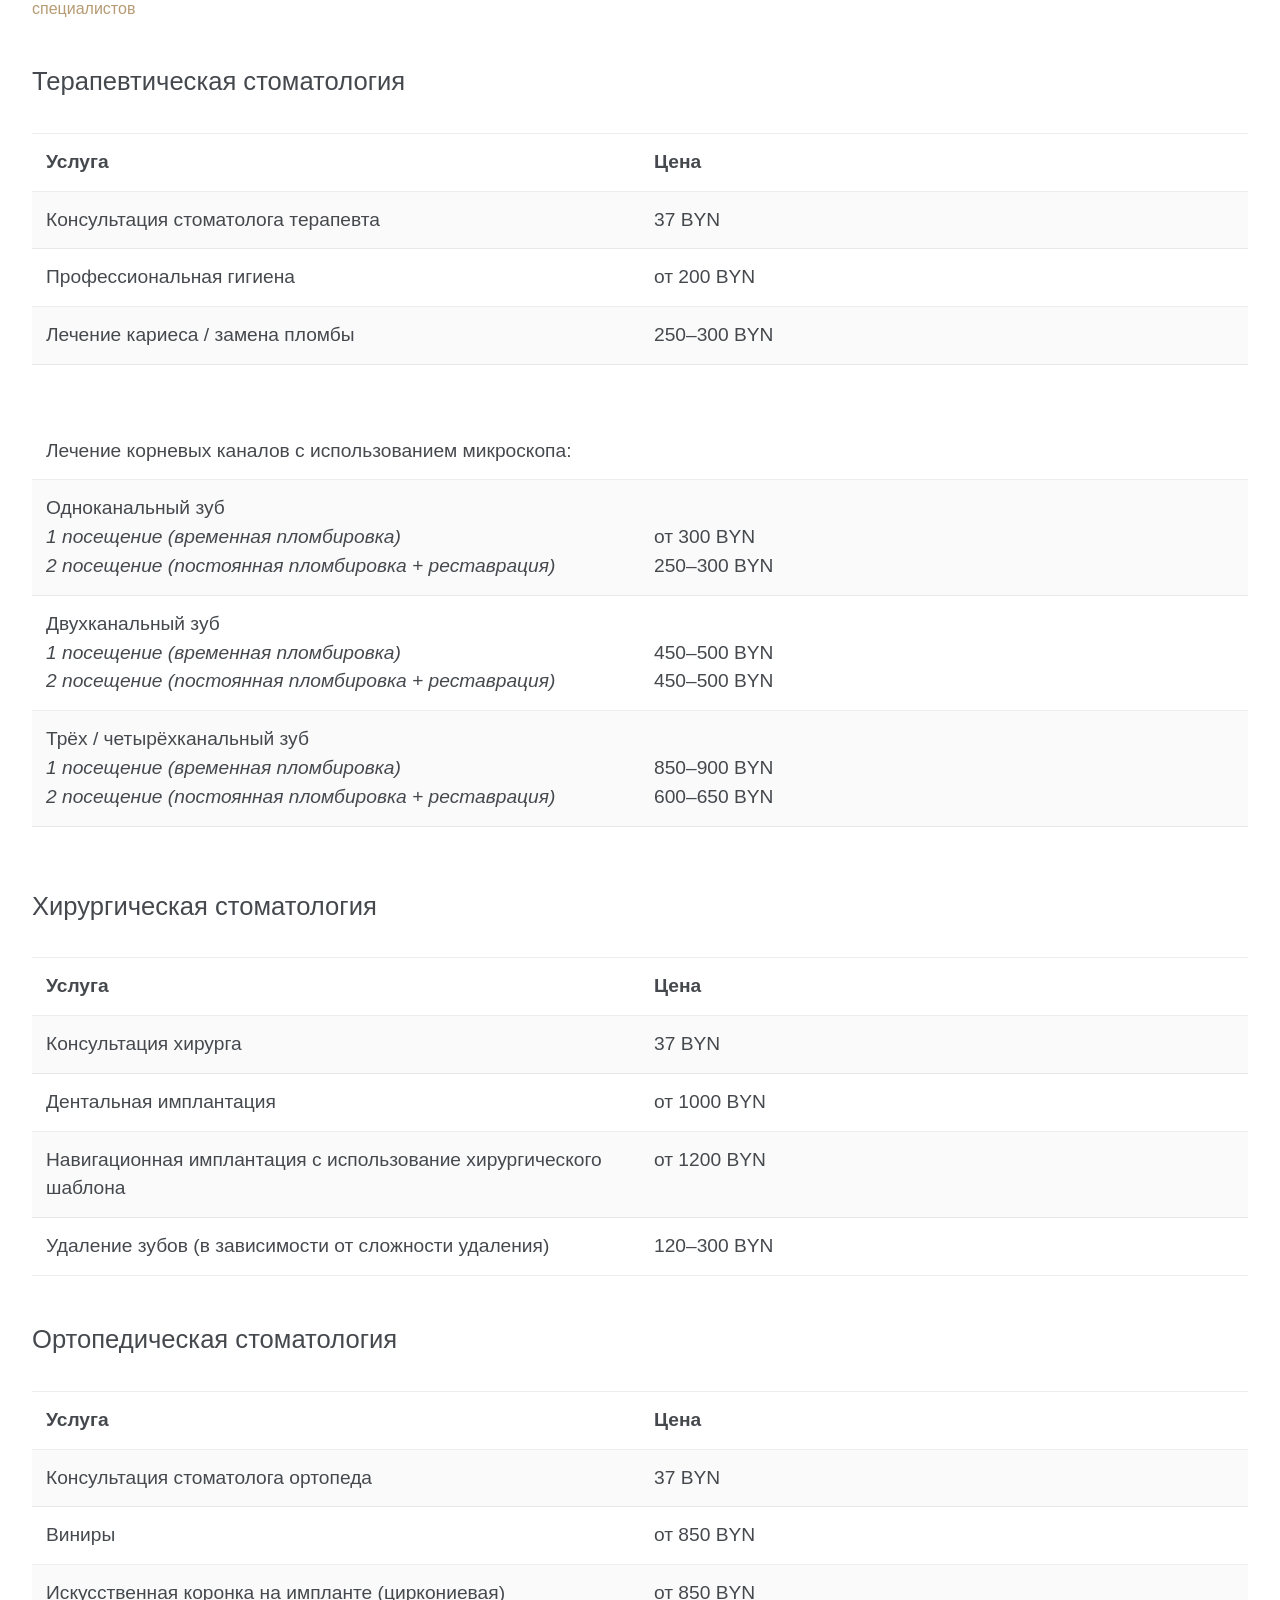
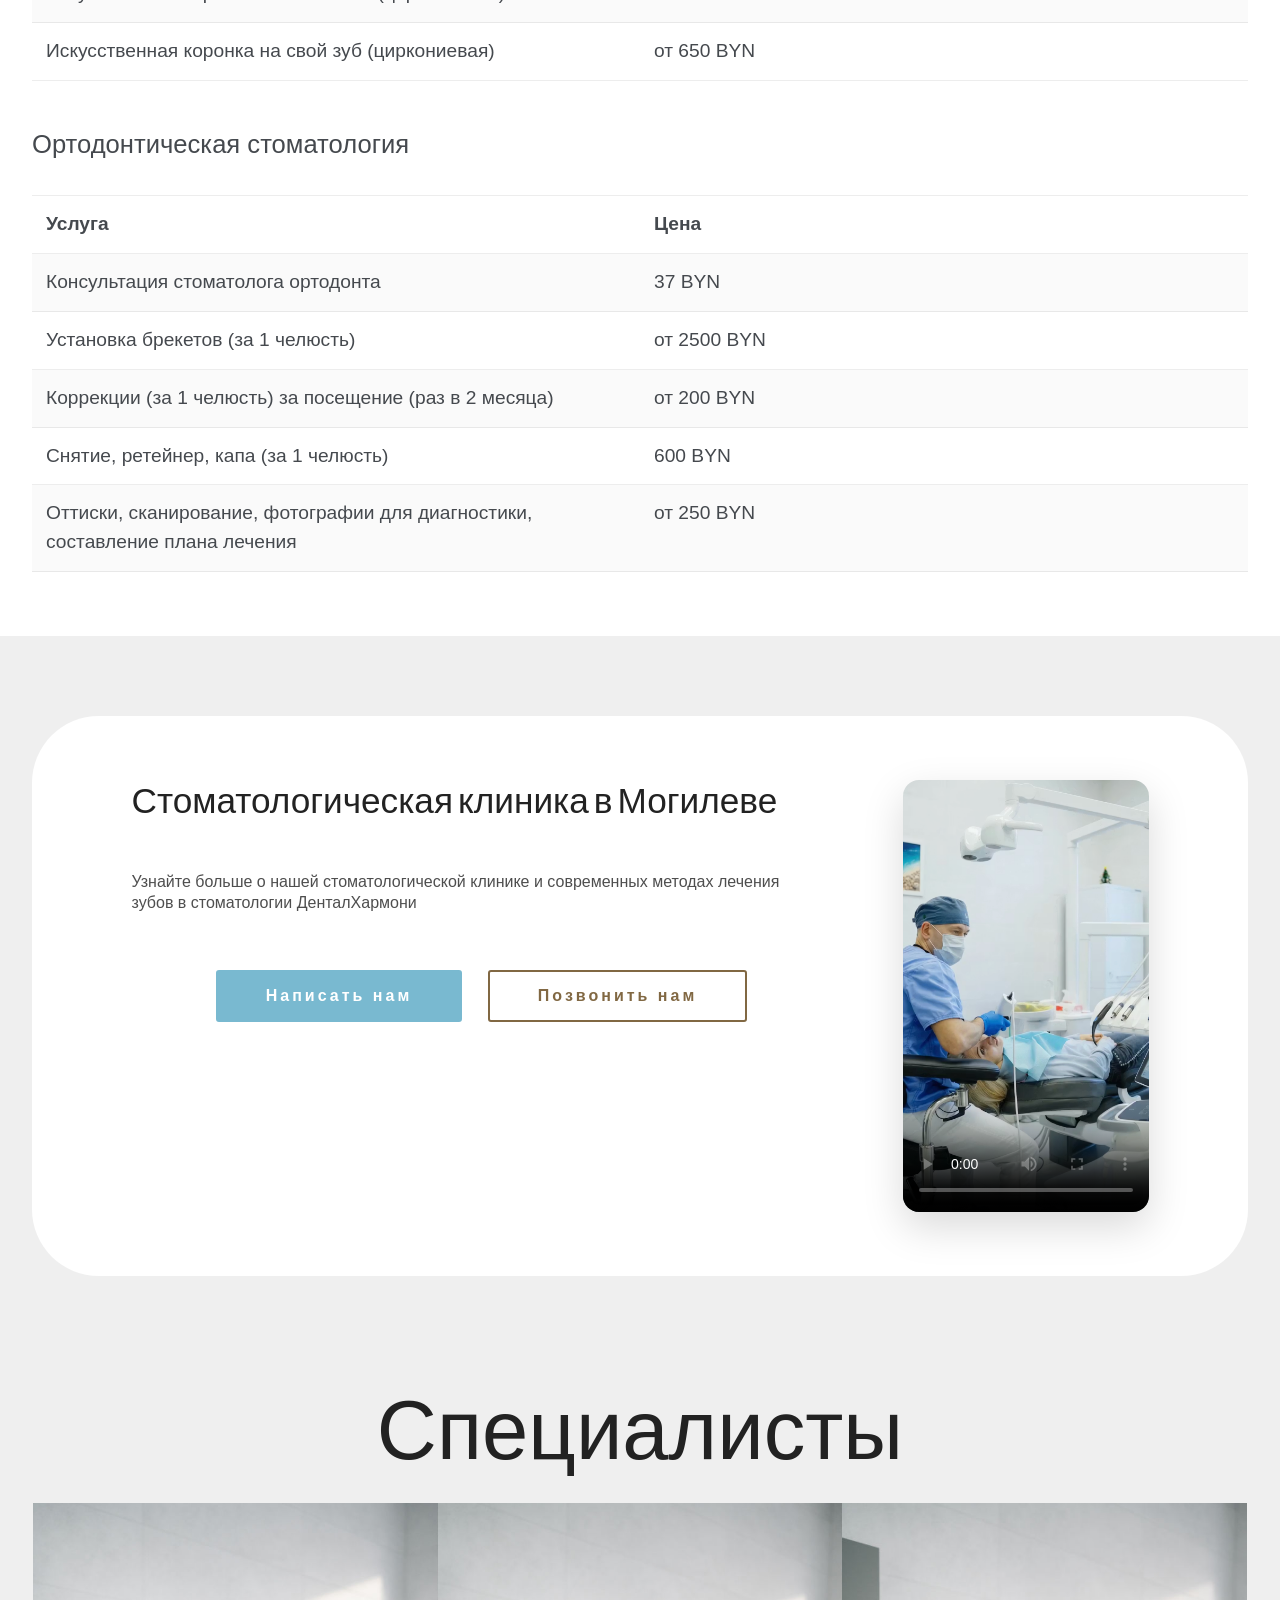
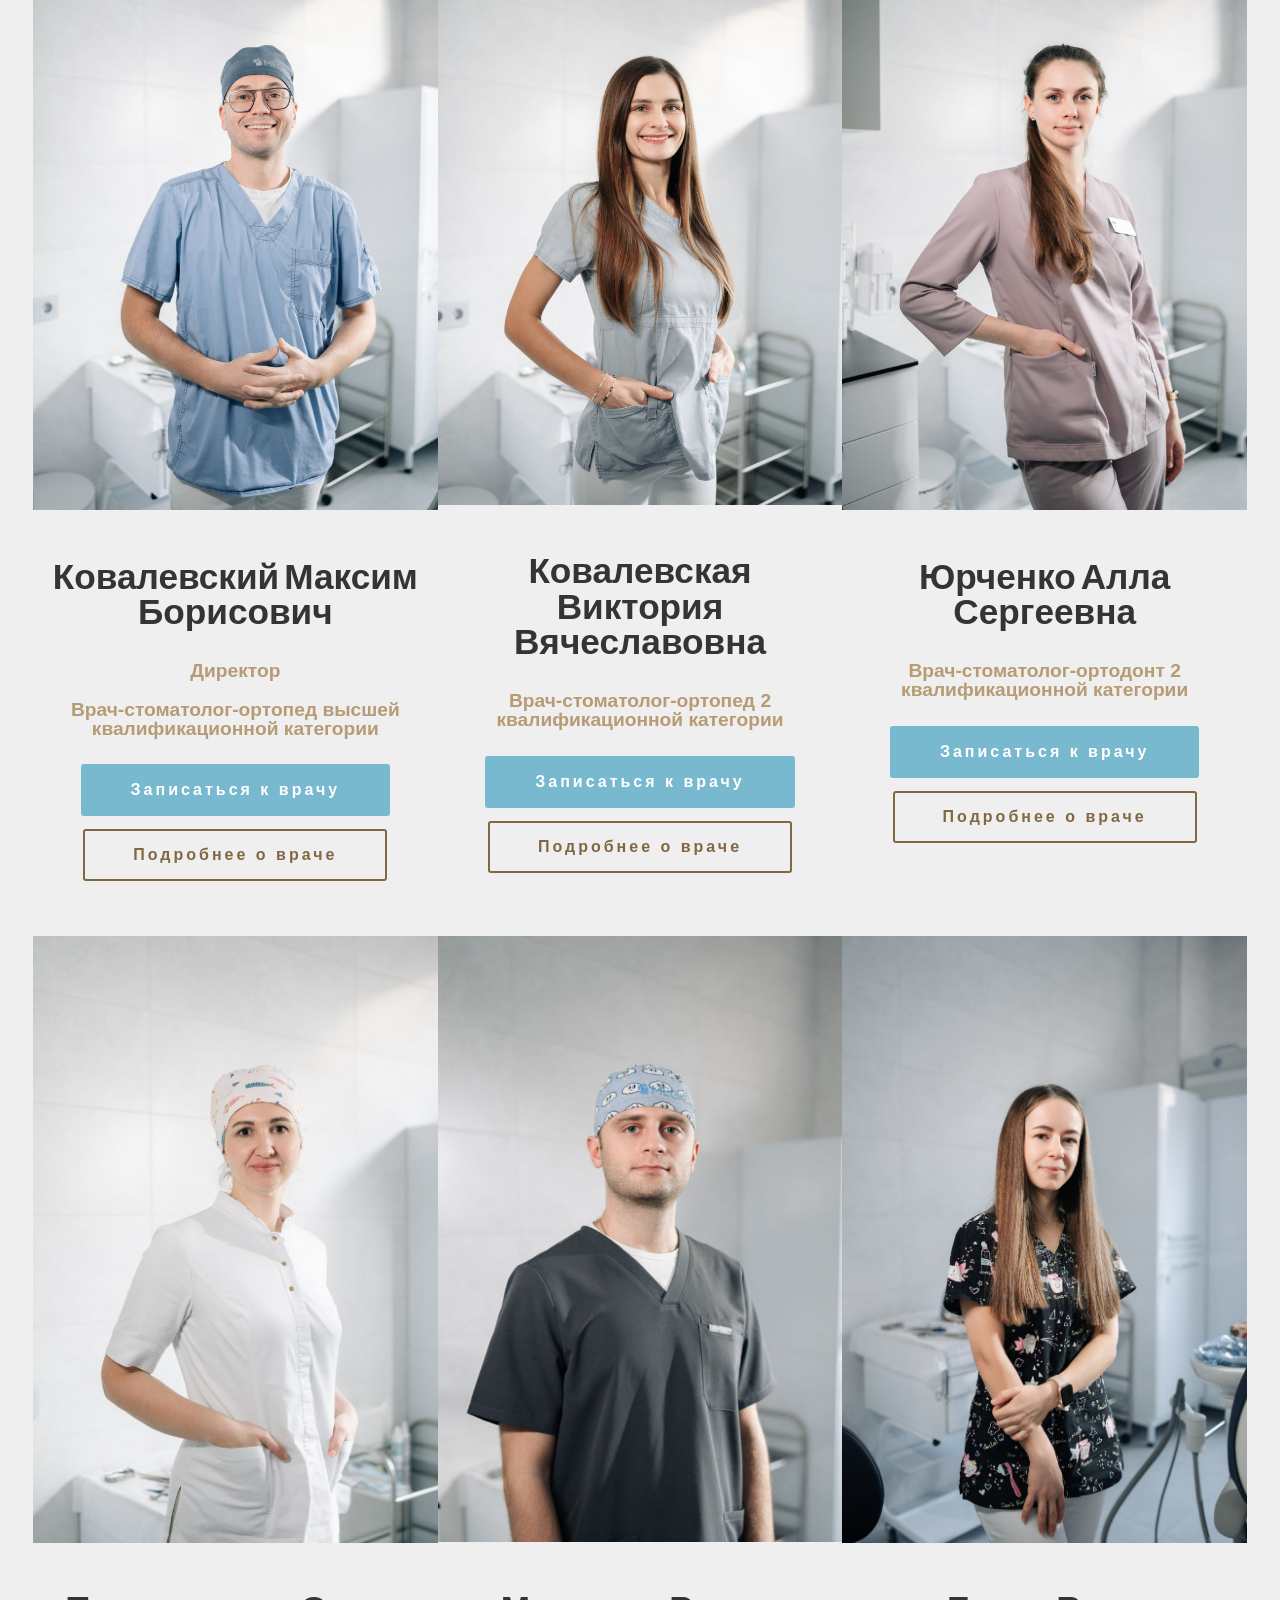
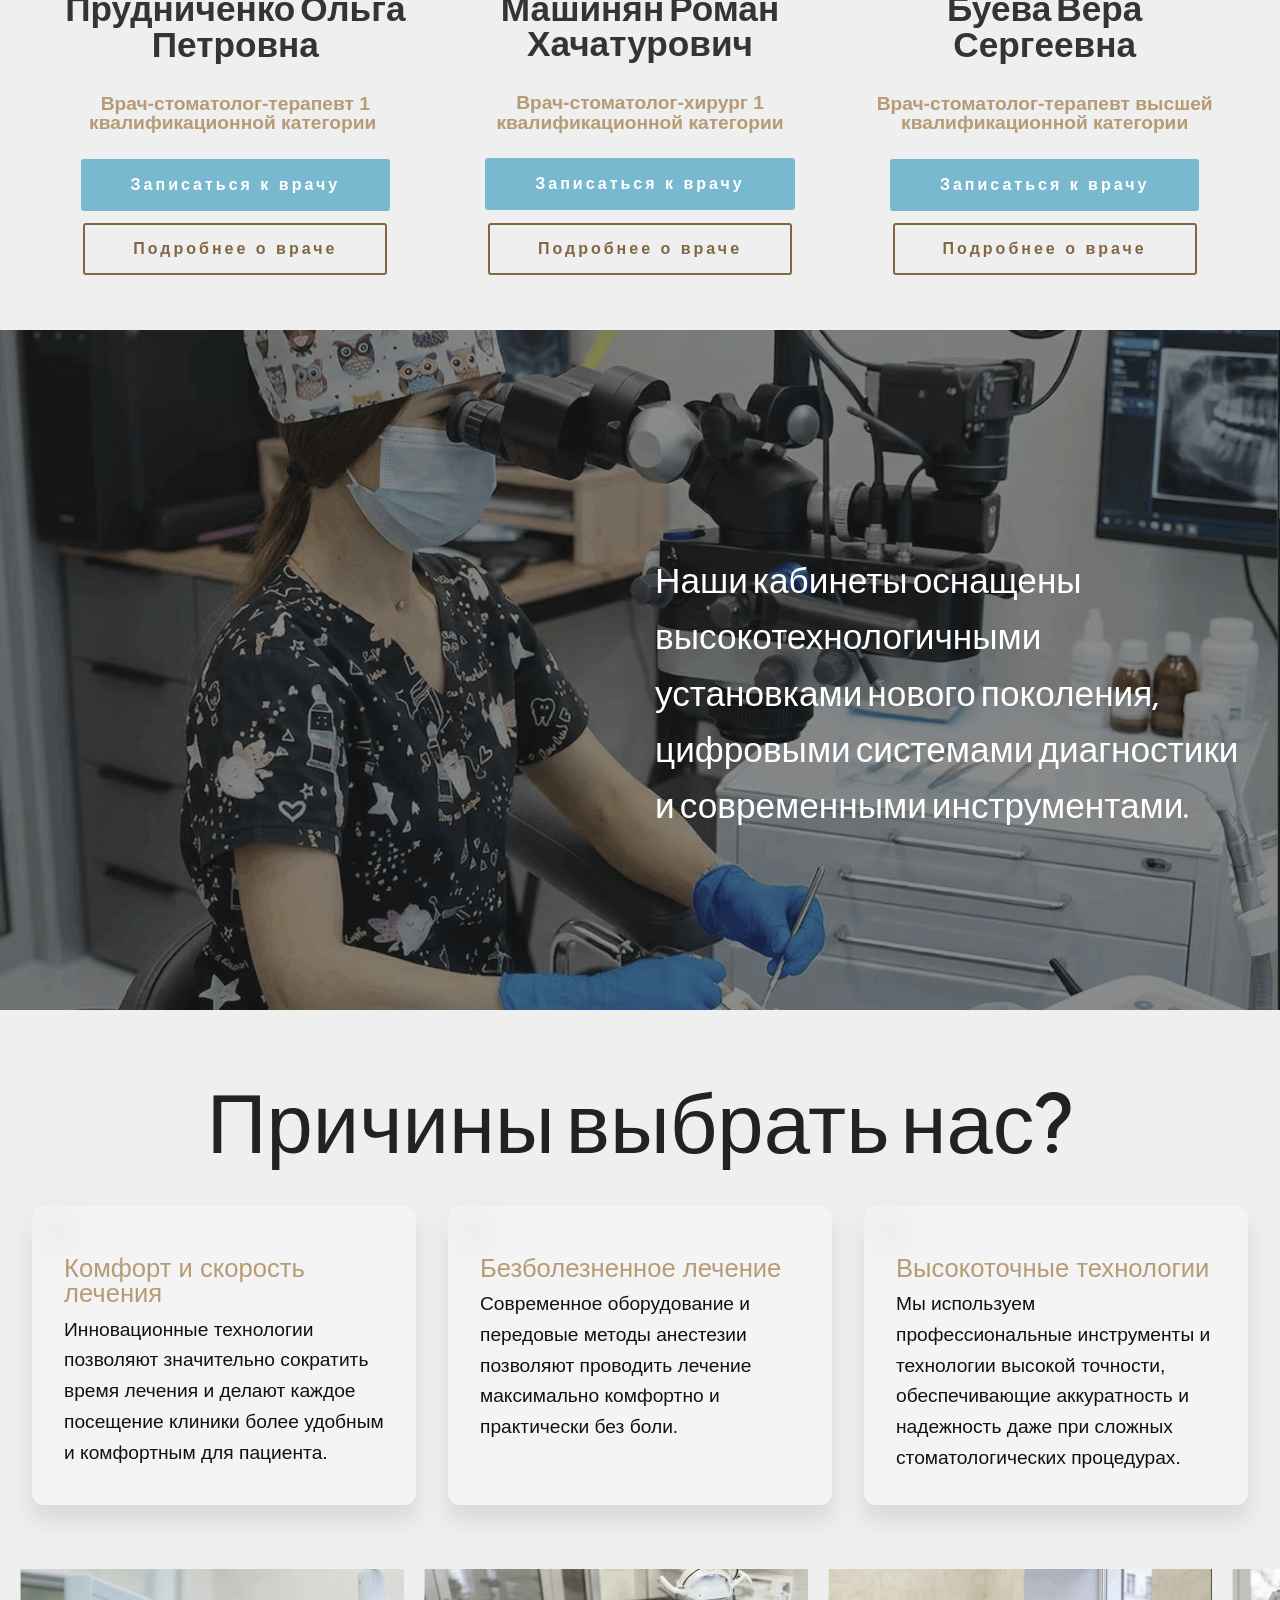
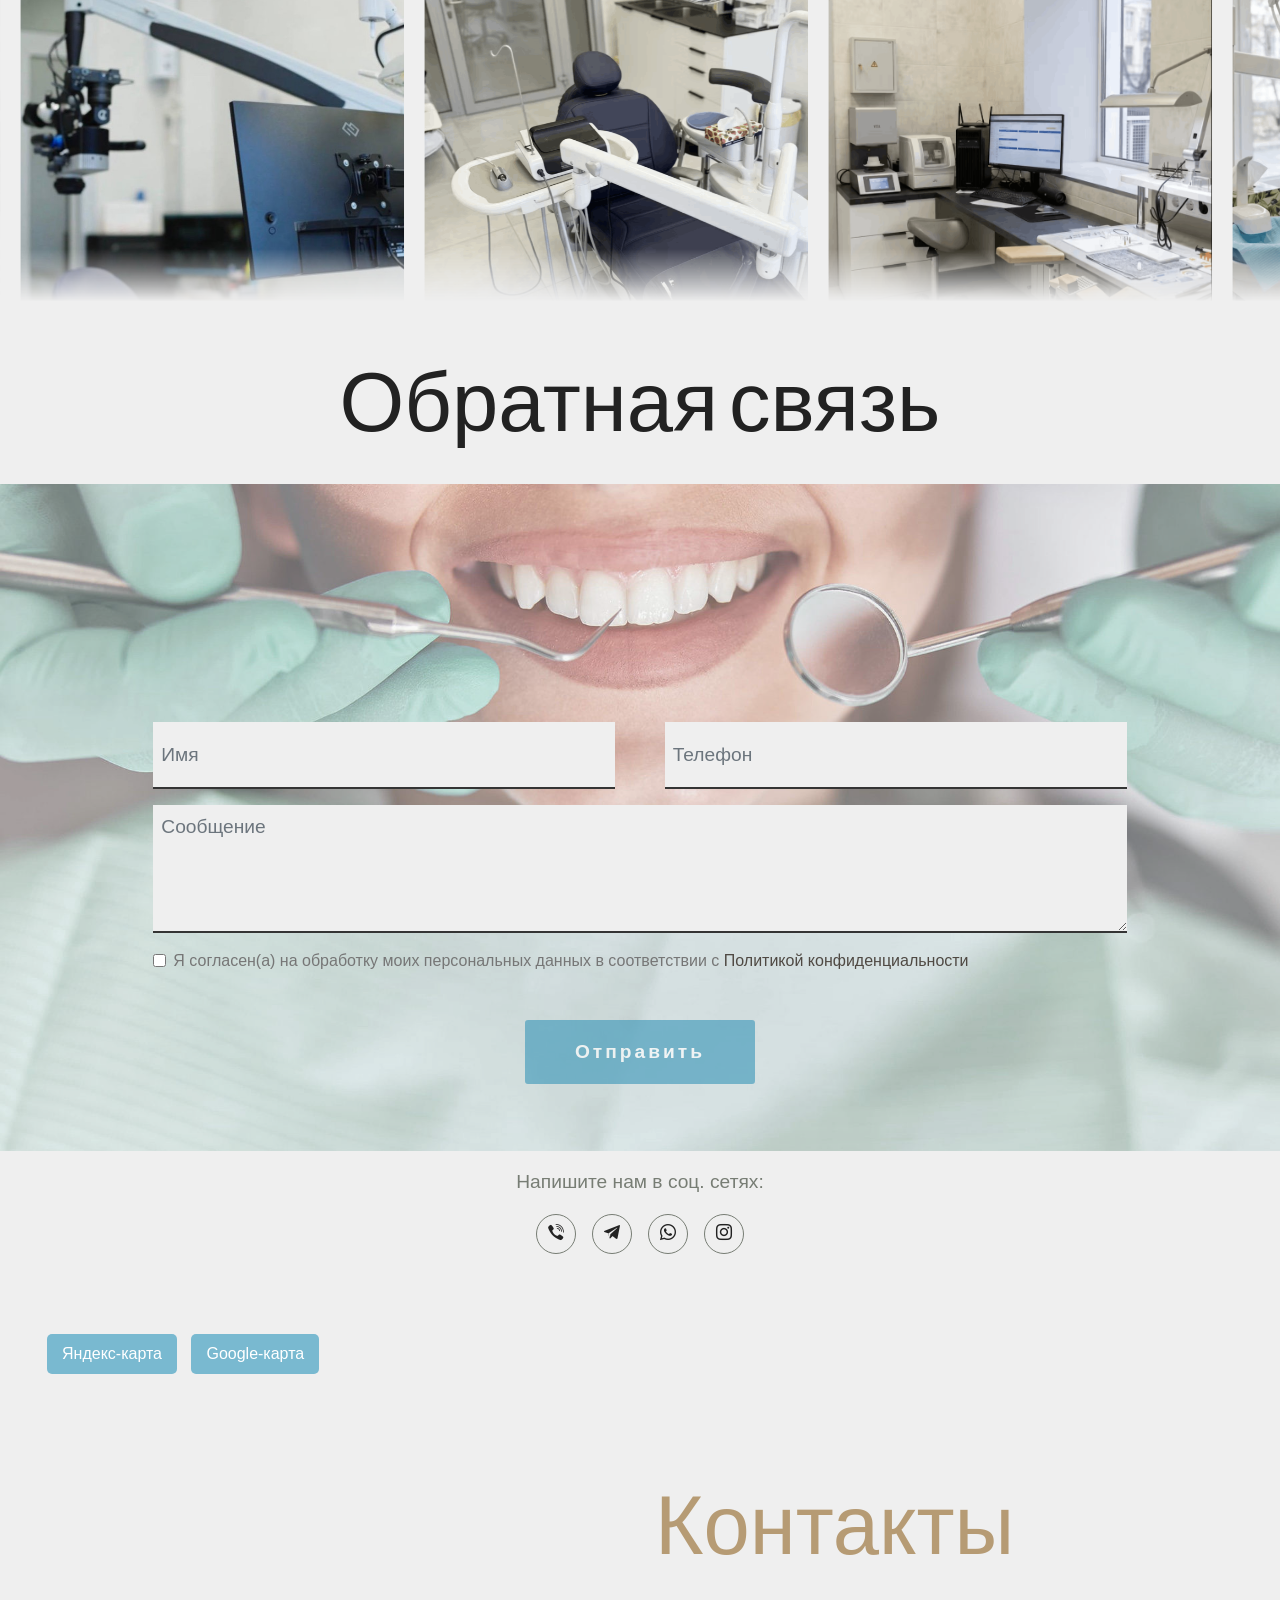
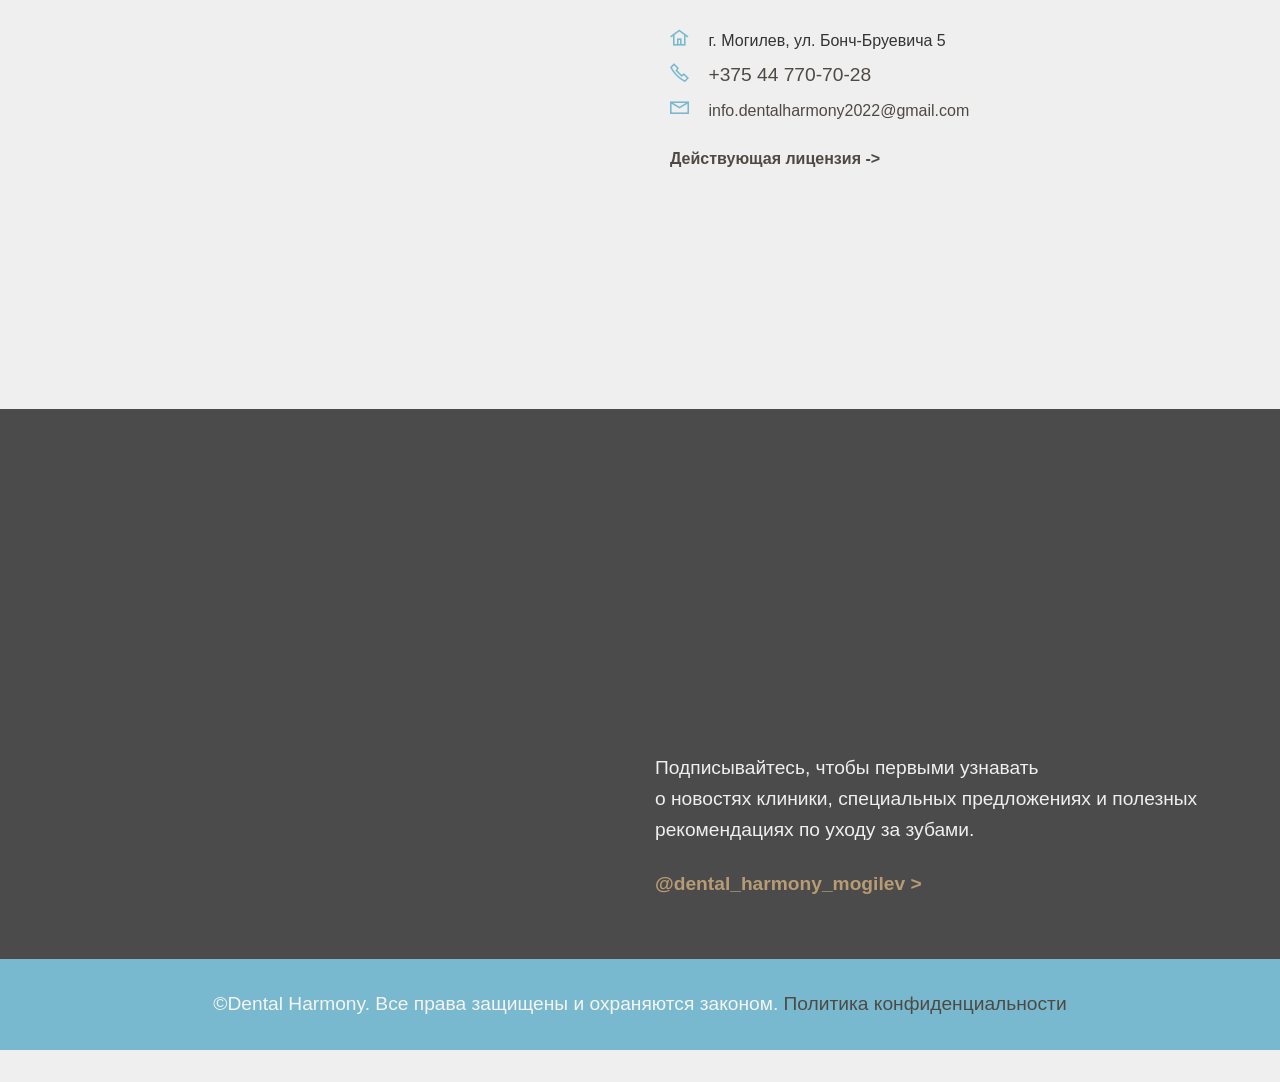
==== commit 444df629: "добавлены страницы врачей" ====
--- a/index.html
+++ b/index.html
@@ -9,13 +9,13 @@
     <meta name="description" content="">
 
 
-    <title>Стоматология в Могилеве ДенталХармони Dental Harmony | Имплантация, лечение зубов</title>
+    <title>Стоматология в Могилеве ДенталХармони | Имплантация, лечение зубов</title>
 
     <meta name="description"
         content="Стоматологическая клиника Dental Harmony ДенталХармони в Могилеве. Имплантация, лечение зубов, ортодонтия, протезирование. Современное оборудование, опытные врачи. Запись: +375 44 770-70-28">
     <meta name="keywords"
         content="стоматология Могилев, стоматолог Могилев, имплантация Могилев, лечение зубов Могилев, ортодонт Могилев, протезирование зубов">
-    <meta property="og:title" content="Dental Harmony — стоматология в Могилеве">
+    <meta property="og:title" content="ДенталХармони — стоматология в Могилеве">
     <meta property="og:description"
         content="Имплантация, лечение зубов, ортодонтия. Современная стоматология в Могилеве.">
     <meta property="og:image" content="https://dental-harmony.of.by/assets/images/logo1-100x121.png">
@@ -968,8 +968,11 @@
                                 <h4 class="mbr-author-desc pb-1 mbr-black mbr-bold mbr-light mbr-fonts-style display-7">
                                     Директор<br><br>Врач-стоматолог-ортопед высшей квалификационной категории</h4>
 
-
-                            </div>
+                                            <div class="mbr-section-btn mt-3">
+                                                <a class="btn btn-md btn-secondary display-4" href="index.html#form01-6" data-doctor-name="Ковалевскому М.Б.">Записаться к врачу</a>
+                                                <a class="btn btn-md btn-danger-outline display-4" href="/ortoped-mogilev-kovalevsky.html">Подробнее о враче</a></div>
+                                        </div>
+                            <!-- </div> -->
                             <!-- <p class="mbr-text mbr-fonts-style display-4">
                                 - Восстановление эстетики и функции зубного ряда
                                 <br>- Комплексное планирование лечения и реабилитации
@@ -994,9 +997,14 @@
                                     Ковалевская Виктория Вячеславовна</h3>
                                 <h4 class="mbr-author-desc pb-1 mbr-black mbr-bold mbr-light mbr-fonts-style display-7">
                                     Врач-стоматолог-ортопед 2 квалификационной категории</h4>
-
-
-                            </div>
+                                  <div class="mbr-section-btn mt-3">
+                                                <a class="btn btn-md btn-secondary display-4" href="index.html#form01-6" data-doctor-name="Ковалевской В.В.">Записаться к врачу</a>
+                                                <a class="btn btn-md btn-danger-outline display-4" href="/ortoped-mogilev-kovalevskaya.html">Подробнее о враче</a></div>  
+
+
+                            </div>
+                            
+                                
                             <!-- <p class="mbr-text mbr-fonts-style display-4">
                                 - Восстановление эстетики и функции зубного ряда
                                 <br>- Комплексное планирование лечения и реабилитации
@@ -1021,7 +1029,9 @@
                                     Алла Сергеевна</h3>
                                 <h4 class="mbr-author-desc pb-1 mbr-black mbr-bold mbr-light mbr-fonts-style display-7">
                                     Врач-стоматолог-ортодонт 2 квалификационной категории</h4>
-
+<div class="mbr-section-btn mt-3">
+                                                <a class="btn btn-md btn-secondary display-4" href="index.html#form01-6" data-doctor-name="Юрченко А.С.">Записаться к врачу</a>
+                                                <a class="btn btn-md btn-danger-outline display-4" href="/ortodont-mogilev-yurchenko.html">Подробнее о враче</a></div>  
 
                             </div>
                             <!-- <p class="mbr-text mbr-fonts-style display-4">
@@ -1069,7 +1079,9 @@
                                     Прудниченко Ольга Петровна</h3>
                                 <h4 class="mbr-author-desc pb-1 mbr-black mbr-bold mbr-light mbr-fonts-style display-7">
                                     Врач-стоматолог-терапевт 1 квалификационной категории&nbsp;</h4>
-
+<div class="mbr-section-btn mt-3">
+                                                <a class="btn btn-md btn-secondary display-4" href="index.html#form01-6" data-doctor-name="Прудниченко О.П.">Записаться к врачу</a>
+                                                <a class="btn btn-md btn-danger-outline display-4" href="/terapevt-mogilev-prudnichenko.html">Подробнее о враче</a></div>  
 
                             </div>
                             <!-- <p class="mbr-text mbr-fonts-style display-4">
@@ -1096,7 +1108,9 @@
                                     Роман Хачатурович</h3>
                                 <h4 class="mbr-author-desc pb-1 mbr-black mbr-bold mbr-light mbr-fonts-style display-7">
                                     Врач-стоматолог-хирург 1 квалификационной категории</h4>
-
+<div class="mbr-section-btn mt-3">
+                                                <a class="btn btn-md btn-secondary display-4" href="index.html#form01-6" data-doctor-name="Машиняну Р.Х.">Записаться к врачу</a>
+                                                <a class="btn btn-md btn-danger-outline display-4" href="/hirurg-mogilev-mashinyan.html">Подробнее о враче</a></div>  
 
                             </div>
                             <!-- <p class="mbr-text mbr-fonts-style display-4">
@@ -1123,7 +1137,9 @@
                                     Сергеевна</h3>
                                 <h4 class="mbr-author-desc pb-1 mbr-black mbr-bold mbr-light mbr-fonts-style display-7">
                                     Врач-стоматолог-терапевт высшей квалификационной категории</h4>
-
+<div class="mbr-section-btn mt-3">
+                                                <a class="btn btn-md btn-secondary display-4" href="index.html#form01-6" data-doctor-name="Буевой В.С.">Записаться к врачу</a>
+                                                <a class="btn btn-md btn-danger-outline display-4" href="/terapevt-mogilev-buyeva.html">Подробнее о враче</a></div>  
 
                             </div>
                             <!-- <p class="mbr-text mbr-fonts-style display-4">
@@ -1277,25 +1293,25 @@
                         <div class="grid-item">
                             <picture>
                                 <source srcset="assets/images/d0a1d0bdd0b8d0bcd0bed0ba20d18dd0bad180d0b0d0bdd0b0202026-04-3020d0b22013.14.27-907x906.webp" type="image/webp">
-                                <img loading="lazy" src="assets/images/d0a1d0bdd0b8d0bcd0bed0ba20d18dd0bad180d0b0d0bdd0b0202026-04-3020d0b22013.14.27-907x906.png" alt="Стоматологический кабинет Dental Harmony Могилев" width="907" height="906">
+                                <img loading="lazy" src="assets/images/d0a1d0bdd0b8d0bcd0bed0ba20d18dd0bad180d0b0d0bdd0b0202026-04-3020d0b22013.14.27-907x906.png" alt="Стоматологический кабинет ДенталХармони Могилев" width="907" height="906">
                             </picture>
                         </div>
                         <div class="grid-item">
                             <picture>
                                 <source srcset="assets/images/d0a1d0bdd0b8d0bcd0bed0ba20d18dd0bad180d0b0d0bdd0b0202026-04-3020d0b22012.46.44-907x1127.webp" type="image/webp">
-                                <img loading="lazy" src="assets/images/d0a1d0bdd0b8d0bcd0bed0ba20d18dd0bad180d0b0d0bdd0b0202026-04-3020d0b22012.46.44-907x1127.png" alt="Стоматологический кабинет Dental Harmony Могилев" width="907" height="1127">
+                                <img loading="lazy" src="assets/images/d0a1d0bdd0b8d0bcd0bed0ba20d18dd0bad180d0b0d0bdd0b0202026-04-3020d0b22012.46.44-907x1127.png" alt="Стоматологический кабинет ДенталХармони Могилев" width="907" height="1127">
                             </picture>
                         </div>
                         <div class="grid-item">
                             <picture>
                                 <source srcset="assets/images/d0a1d0bdd0b8d0bcd0bed0ba20d18dd0bad180d0b0d0bdd0b0202026-04-3020d0b22013.08.03-907x909.webp" type="image/webp">
-                                <img loading="lazy" src="assets/images/d0a1d0bdd0b8d0bcd0bed0ba20d18dd0bad180d0b0d0bdd0b0202026-04-3020d0b22013.08.03-907x909.png" alt="Стоматологический кабинет Dental Harmony Могилев" width="907" height="909">
+                                <img loading="lazy" src="assets/images/d0a1d0bdd0b8d0bcd0bed0ba20d18dd0bad180d0b0d0bdd0b0202026-04-3020d0b22013.08.03-907x909.png" alt="Стоматологический кабинет ДенталХармони Могилев" width="907" height="909">
                             </picture>
                         </div>
                         <div class="grid-item">
                             <picture>
                                 <source srcset="assets/images/2026-04-302013.08.50-907x1198.webp" type="image/webp">
-                                <img loading="lazy" src="assets/images/2026-04-302013.08.50-907x1198.jpeg" alt="Стоматологический кабинет Dental Harmony Могилев" width="907" height="1198">
+                                <img loading="lazy" src="assets/images/2026-04-302013.08.50-907x1198.jpeg" alt="Стоматологический кабинет ДенталХармони Могилев" width="907" height="1198">
                             </picture>
                         </div>
                     </div>
@@ -1576,6 +1592,8 @@
 
 
         <script defer src="assets/theme/js/index-loader.js"></script>
+        <script defer src="assets/theme/js/form-handler.js"></script>
+
 
         <script type="application/ld+json">
             {
--- a/assets/mobirise/css/mbr-additional.css
+++ b/assets/mobirise/css/mbr-additional.css
@@ -6,7 +6,7 @@
 
 
 body {
-  font-family: Muli;
+  /* font-family: Muli; */
 }
 li > a {
   color: #926e49 !important;
@@ -27,7 +27,7 @@
   font-size: 3.52rem;
 }
 .display-4 {
-  font-family: 'Muli', sans-serif;
+  /* font-family: 'Muli', sans-serif; */
   font-weight: 400;
   font-size: 1rem;
 }
@@ -35,14 +35,14 @@
   font-size: 1.6rem;
 }
 .display-5 {
-  font-family: 'Muli', sans-serif;
+  /* font-family: 'Muli', sans-serif; */
   font-size: 1.6rem;
 }
 .display-5 > .mbr-iconfont {
   font-size: 2.56rem;
 }
 .display-7 {
-  font-family: 'Muli', sans-serif;
+  /* font-family: 'Muli', sans-serif; */
   font-size: 1.2rem;
 }
 .display-7 > .mbr-iconfont {
@@ -673,7 +673,7 @@
   display: none;
 }
 .form-control {
-  font-family: 'Muli', sans-serif;
+  /* font-family: 'Muli', sans-serif; */
   font-size: 1.2rem;
 }
 .form-control > .mbr-iconfont {
@@ -1396,6 +1396,225 @@
   position: relative;
 }
 
+/* Стили для кнопок внутри блока cid-vdVSSX5 */
+.cid-vdVSSX5hrm .mbr-section-btn {
+    margin-left: -0.25rem;
+    margin-right: -0.25rem;
+    font-size: 0px;
+}
+
+/* Планшетная версия (768px - 991px) */
+@media (max-width: 991px) and (min-width: 768px) {
+    .cid-vdVSSX5hrm .mbr-section-btn {
+        display: flex;
+        flex-direction: row;
+        justify-content: center;
+        align-items: center;
+        gap: 1rem;
+        flex-wrap: wrap;
+    }
+    
+    .cid-vdVSSX5hrm .btn-md {
+        padding: 0.85rem 2rem !important;
+        margin: 0 !important;
+        min-width: 200px;
+    }
+    
+    .cid-vdVSSX5hrm .display-4 {
+        font-size: 0.95rem !important;
+        line-height: 1.4 !important;
+    }
+}
+
+/* Мобильная версия (до 767px) */
+@media (max-width: 767px) {
+    .cid-vdVSSX5hrm {
+        text-align: center;
+    }
+    
+    .cid-vdVSSX5hrm .mbr-section-btn {
+        display: flex;
+        flex-direction: column;
+        align-items: center;
+        justify-content: center;
+        gap: 0.8rem;
+        margin: 0;
+        padding: 0 0.2rem;
+    }
+    
+    .cid-vdVSSX5hrm .btn-md {
+        padding: 0.2rem 0.2rem !important;
+        font-size: 12px !important;
+        margin: 0 !important;
+        width: 100%;
+        max-width: 280px;
+    }
+    
+    .cid-vdVSSX5hrm .btn {
+        display: inline-flex !important;
+        justify-content: center;
+        align-items: center;
+        width: 100%;
+        max-width: 280px;
+        white-space: normal;
+        word-break: break-word;
+    }
+    
+    .cid-vdVSSX5hrm .display-4 {
+        font-size: 0.6rem !important;
+        line-height: 1.3 !important;
+        letter-spacing: 2px !important;
+    }
+}
+
+/* Очень маленькие телефоны (до 480px) */
+@media (max-width: 480px) {
+    .cid-vdVSSX5hrm5 .btn-md {
+        /* padding: 0.6rem 1rem !important; */
+        max-width: 260px;
+    }
+    
+    .cid-vdVSSX5hrm .display-4 {
+        font-size: 0.6rem !important;
+        letter-spacing: 1.5px !important;
+    }
+    
+    .cid-vdVSSX5hrm .mbr-section-btn {
+        gap: 0.6rem;
+    }
+}
+
+/* Базовые стили кнопок (оставляем как есть) */
+.cid-vdVSSX5hrm .btn-secondary,
+.cid-vdVSSX5hrm .btn-secondary:active {
+    background-color: rgb(121, 185, 208) !important;
+    color: rgb(255, 255, 255) !important;
+    border-color: rgb(121, 185, 208) !important;
+}
+
+.cid-vdVSSX5hrm .btn {
+    font-weight: 700 !important;
+    letter-spacing: 3px !important;
+    border-width: 2px;
+    transition: 0.3s ease-in-out;
+}
+
+.cid-vdVSSX5hrm .btn-md {
+    border-radius: 3px;
+    transition: 0.3s ease-in-out;
+}
+
+
+
+
+/* Стили для кнопок внутри блока cid-vdVUjgB0Ce */
+.cid-vdVUjgB0Ce .mbr-section-btn {
+    margin-left: -0.25rem;
+    margin-right: -0.25rem;
+    font-size: 0px;
+}
+
+/* Планшетная версия (768px - 991px) */
+@media (max-width: 991px) and (min-width: 768px) {
+    .cid-vdVUjgB0Ce .mbr-section-btn {
+        display: flex;
+        flex-direction: row;
+        justify-content: center;
+        align-items: center;
+        gap: 1rem;
+        flex-wrap: wrap;
+    }
+    
+    .cid-vdVUjgB0Ce .btn-md {
+        padding: 0.85rem 2rem !important;
+        margin: 0 !important;
+        min-width: 200px;
+    }
+    
+    .cid-vdVUjgB0Ce .display-4 {
+        font-size: 0.95rem !important;
+        line-height: 1.4 !important;
+    }
+}
+
+/* Мобильная версия (до 767px) */
+@media (max-width: 767px) {
+    .cid-vdVUjgB0Ce {
+        text-align: center;
+    }
+    
+    .cid-vdVUjgB0Ce .mbr-section-btn {
+        display: flex;
+        flex-direction: column;
+        align-items: center;
+        justify-content: center;
+        gap: 0.8rem;
+        margin: 0;
+        padding: 0 0.2rem;
+    }
+    
+    .cid-vdVUjgB0Ce .btn-md {
+        padding: 0.2rem 0.2rem !important;
+        font-size: 12px !important;
+        margin: 0 !important;
+        width: 100%;
+        max-width: 280px;
+    }
+    
+    .cid-vdVUjgB0Ce .btn {
+        display: inline-flex !important;
+        justify-content: center;
+        align-items: center;
+        width: 100%;
+        max-width: 280px;
+        white-space: normal;
+        word-break: break-word;
+    }
+    
+    .cid-vdVUjgB0Ce .display-4 {
+        font-size: 0.6rem !important;
+        line-height: 1.3 !important;
+        letter-spacing: 2px !important;
+    }
+}
+
+/* Очень маленькие телефоны (до 480px) */
+@media (max-width: 480px) {
+    .cid-vdVUjgB0Ce .btn-md {
+        /* padding: 0.6rem 1rem !important; */
+        max-width: 260px;
+    }
+    
+    .cid-vdVUjgB0Ce .display-4 {
+        font-size: 0.6rem !important;
+        letter-spacing: 1.5px !important;
+    }
+    
+    .cid-vdVUjgB0Ce .mbr-section-btn {
+        gap: 0.6rem;
+    }
+}
+
+/* Базовые стили кнопок (оставляем как есть) */
+.cid-vdVUjgB0Ce .btn-secondary,
+.cid-vdVUjgB0Ce .btn-secondary:active {
+    background-color: rgb(121, 185, 208) !important;
+    color: rgb(255, 255, 255) !important;
+    border-color: rgb(121, 185, 208) !important;
+}
+
+.cid-vdVUjgB0Ce .btn {
+    font-weight: 700 !important;
+    letter-spacing: 3px !important;
+    border-width: 2px;
+    transition: 0.3s ease-in-out;
+}
+
+.cid-vdVUjgB0Ce .btn-md {
+    border-radius: 3px;
+    transition: 0.3s ease-in-out;
+}
+
 .services-container {
       background: white;
   padding-top: 1rem;
@@ -4715,3 +4934,1320 @@
 .cid-vigDT2gKAU .grid-container-2 {
     align-items: flex-start;
 }
+
+.cid-viUuLkNwYO {
+  padding-top: 5rem;
+  padding-bottom: 5rem;
+  background-color: #ffffff;
+}
+.cid-viUuLkNwYO .mbr-fallback-image.disabled {
+  display: none;
+}
+.cid-viUuLkNwYO .mbr-fallback-image {
+  display: block;
+  background-size: cover;
+  background-position: center center;
+  width: 100%;
+  height: 100%;
+  position: absolute;
+  top: 0;
+}
+.cid-viUuLkNwYO .card-wrapper {
+  padding: 64px;
+  background-color: #efefef;
+  display: flex;
+  margin-top: 64px;
+}
+@media (max-width: 992px) {
+  .cid-viUuLkNwYO .card-wrapper {
+    display: block;
+    padding: 24px;
+    margin-top: 0;
+  }
+}
+.cid-viUuLkNwYO .image-wrapper {
+  width: 50%;
+  padding-right: 56px;
+}
+@media (max-width: 992px) {
+  .cid-viUuLkNwYO .image-wrapper {
+    padding-right: 0;
+    width: 100%;
+  }
+}
+.cid-viUuLkNwYO .image-wrapper img {
+  height: 800px;
+  width: 100%;
+  object-fit: cover;
+  position: sticky;
+  top: 132px;
+  margin-top: -128px;
+}
+@media (max-width: 1400px) {
+  .cid-viUuLkNwYO .image-wrapper img {
+    height: 600px;
+  }
+}
+@media (max-width: 992px) {
+  .cid-viUuLkNwYO .image-wrapper img {
+    height: 350px;
+    margin: 0 0 32px 0;
+    position: static;
+  }
+}
+.cid-viUuLkNwYO .content-wrapper {
+  width: 50%;
+  padding-right: 56px;
+}
+@media (max-width: 1400px) {
+  .cid-viUuLkNwYO .content-wrapper {
+    padding-right: 0;
+  }
+}
+@media (max-width: 992px) {
+  .cid-viUuLkNwYO .content-wrapper {
+    width: 100%;
+  }
+}
+.cid-viUuLkNwYO .content-wrapper .content-wrap {
+  margin-bottom: 80px;
+}
+@media (max-width: 992px) {
+  .cid-viUuLkNwYO .content-wrapper .content-wrap {
+    margin-bottom: 32px;
+  }
+}
+.cid-viUuLkNwYO .content-wrapper .content-wrap .title-wrapper {
+  margin-bottom: 16px;
+}
+.cid-viUuLkNwYO .content-wrapper .content-wrap .title-wrapper .mbr-section-title {
+  margin-bottom: 0;
+}
+.cid-viUuLkNwYO .content-wrapper .content-wrap .title-wrapper .mbr-section-subtitle {
+  margin-bottom: 0;
+}
+.cid-viUuLkNwYO .content-wrapper .content-wrap .text-wrapper .mbr-text {
+  display: inline-block;
+  width: 90%;
+  margin-bottom: 0;
+}
+@media (max-width: 992px) {
+  .cid-viUuLkNwYO .content-wrapper .content-wrap .text-wrapper .mbr-text {
+    width: 100%;
+  }
+}
+.cid-viUuLkNwYO .content-wrapper .panel-group .card {
+  position: relative;
+  padding: 24px 24px 24px 32px;
+  background-color: #ffffff;
+  border: none;
+  transition: all 0.3s ease-in-out;
+  margin-top: 16px;
+}
+@media (max-width: 992px) {
+  .cid-viUuLkNwYO .content-wrapper .panel-group .card {
+    padding: 16px;
+  }
+}
+.cid-viUuLkNwYO .content-wrapper .panel-group .card:first-child {
+  margin-top: 0;
+}
+.cid-viUuLkNwYO .content-wrapper .panel-group .card .card-header {
+  background-color: transparent;
+  border: none;
+  border-radius: 0;
+  padding: 0;
+}
+.cid-viUuLkNwYO .content-wrapper .panel-group .card .card-header .panel-title {
+  display: flex;
+  justify-content: space-between;
+  align-items: center;
+  width: 100%;
+}
+.cid-viUuLkNwYO .content-wrapper .panel-group .card .card-header .panel-title .panel-title-edit {
+  margin-bottom: 0;
+  transition: all 0.3s ease-in-out;
+}
+.cid-viUuLkNwYO .content-wrapper .panel-group .card .card-header .panel-title .icon-wrapper {
+  width: 32px;
+  height: 32px;
+  min-width: 32px;
+  display: inline-flex;
+  align-items: center;
+  justify-content: center;
+  margin-left: 24px;
+  transition: all 0.3s ease-in-out;
+  border-radius: 100%;
+  background-color: #a6adbf;
+}
+.cid-viUuLkNwYO .content-wrapper .panel-group .card .card-header .panel-title .icon-wrapper .mbr-iconfont {
+  margin-top: 4px;
+  font-size: 12px;
+  transition: all 0.3s ease-in-out;
+  color: #ffffff;
+}
+.cid-viUuLkNwYO .content-wrapper .panel-group .card .card-header .panel-title .icon-wrapper:hover {
+  background-color: #7b86a1;
+}
+.cid-viUuLkNwYO .content-wrapper .panel-group .card .card-header .panel-title .icon-wrapper:hover .mbr-iconfont {
+  color: #ffffff;
+}
+.cid-viUuLkNwYO .content-wrapper .panel-group .card .card-header .panel-title:not(.collapsed) .icon-wrapper {
+  transform: rotate(180deg);
+}
+.cid-viUuLkNwYO .content-wrapper .panel-group .card .panel-collapse .panel-body {
+  padding-top: 24px;
+}
+.cid-viUuLkNwYO .content-wrapper .panel-group .card .panel-collapse .panel-body .panel-text {
+  margin-bottom: 0;
+}
+.cid-viUuLkNwYO .mbr-section-title {
+  color: #111111;
+}
+.cid-viUuLkNwYO .mbr-section-subtitle {
+  color: #b69b74;
+}
+.cid-viUuLkNwYO .mbr-text,
+.cid-viUuLkNwYO .text-wrapper {
+  color: #111111;
+}
+.cid-viUuLkNwYO .panel-title-edit {
+  color: #111111;
+}
+.cid-viUuLkNwYO .panel-text {
+  color: #666666;
+}
+
+.cid-viUHyrunYG {
+  padding-top: 150px;
+  padding-bottom: 2rem;
+  background-color: #f8f8f8;
+}
+.cid-viUHyrunYG .header-text {
+  display: flex;
+  -webkit-align-items: center;
+  align-items: center;
+}
+@media (min-width: 1400px) {
+  .cid-viUHyrunYG .col-12 {
+    padding: 0 2rem;
+  }
+  .cid-viUHyrunYG .row {
+    margin: 0 -2rem;
+  }
+}
+.cid-viUHyrunYG .wave-container {
+  position: absolute;
+  left: 0;
+  top: -110px;
+  height: 113px;
+  overflow: hidden;
+  width: 100%;
+}
+.cid-viUHyrunYG .svg-top {
+  width: 100%;
+  position: absolute;
+  left: 0;
+  bottom: 0;
+  height: 50px;
+  transform-origin: bottom;
+  animation: 1.5s ease-in-out infinite alternate svg-wave;
+  fill: #4f4943;
+}
+.cid-viUHyrunYG .svg-top .st0 {
+  fill: #f8f8f8;
+}
+@media (max-width: 992px) {
+  .cid-viUHyrunYG .svg-top {
+    width: 1000px;
+  }
+}
+.cid-viUHyrunYG .card-header {
+  border-bottom: 2px solid #4f4943;
+  margin-bottom: 0px!important;
+}
+.cid-viUHyrunYG .mbr-iconfont {
+  font-size: 1.5rem;
+}
+.cid-viUHyrunYG span {
+  transform: rotate(45deg);
+  transition: all 0.3s;
+}
+.cid-viUHyrunYG .collapsed span {
+  transform: rotate(0deg);
+}
+.cid-viUHyrunYG .accordion-content {
+  -webkit-flex-basis: 100%;
+  flex-basis: 100%;
+}
+.cid-viUHyrunYG .panel-group {
+  width: 100%;
+}
+.cid-viUHyrunYG .sign {
+  color: currentColor;
+  font-family: 'Moririse2' !important;
+}
+.cid-viUHyrunYG .card {
+  border-radius: 0px;
+}
+.cid-viUHyrunYG .card .card-header {
+  border-radius: 0px;
+  padding: 0;
+  background-color: transparent;
+}
+.cid-viUHyrunYG .card .card-header a.panel-title {
+  -webkit-justify-content: space-between;
+  justify-content: space-between;
+  transition: all .3s;
+  margin-bottom: 0;
+  font-style: normal;
+  display: flex;
+  -webkit-align-items: center;
+  align-items: center;
+  text-decoration: none !important;
+  line-height: normal;
+}
+.cid-viUHyrunYG .card .card-header a.panel-title:focus {
+  text-decoration: none !important;
+}
+.cid-viUHyrunYG .card .card-header a.panel-title h4 {
+  padding: 1.5rem 1rem 13px 0px;
+  margin-bottom: 0;
+}
+.cid-viUHyrunYG .panel-text {
+  color: #343434;
+}
+.cid-viUHyrunYG .header-text,
+.cid-viUHyrunYG .sign {
+  color: #263d5a;
+}
+.cid-viUHyrunYG .mbr-section-title {
+  color: #343434;
+}
+.cid-viUHyrunYG .header-text,
+.cid-viUHyrunYG .sign,
+.cid-viUHyrunYG .card-header {
+  color: #343434;
+}
+.cid-viUHyrunYG .mbr-section-subtitle {
+  color: #b69b74;
+}
+
+.cid-viV7XaTMrS {
+  padding-top: 5rem;
+  padding-bottom: 5rem;
+  background-color: #ffffff;
+}
+.cid-viV7XaTMrS .mbr-fallback-image.disabled {
+  display: none;
+}
+.cid-viV7XaTMrS .mbr-fallback-image {
+  display: block;
+  background-size: cover;
+  background-position: center center;
+  width: 100%;
+  height: 100%;
+  position: absolute;
+  top: 0;
+}
+.cid-viV7XaTMrS .card-wrapper {
+  padding: 64px;
+  background-color: #efefef;
+  display: flex;
+  margin-top: 64px;
+}
+@media (max-width: 992px) {
+  .cid-viV7XaTMrS .card-wrapper {
+    display: block;
+    padding: 24px;
+    margin-top: 0;
+  }
+}
+.cid-viV7XaTMrS .image-wrapper {
+  width: 50%;
+  padding-right: 56px;
+}
+@media (max-width: 992px) {
+  .cid-viV7XaTMrS .image-wrapper {
+    padding-right: 0;
+    width: 100%;
+  }
+}
+.cid-viV7XaTMrS .image-wrapper img {
+  height: 800px;
+  width: 100%;
+  object-fit: cover;
+  position: sticky;
+  top: 132px;
+  margin-top: -128px;
+}
+@media (max-width: 1400px) {
+  .cid-viV7XaTMrS .image-wrapper img {
+    height: 600px;
+  }
+}
+@media (max-width: 992px) {
+  .cid-viV7XaTMrS .image-wrapper img {
+    height: 350px;
+    margin: 0 0 32px 0;
+    position: static;
+  }
+}
+.cid-viV7XaTMrS .content-wrapper {
+  width: 50%;
+  padding-right: 56px;
+}
+@media (max-width: 1400px) {
+  .cid-viV7XaTMrS .content-wrapper {
+    padding-right: 0;
+  }
+}
+@media (max-width: 992px) {
+  .cid-viV7XaTMrS .content-wrapper {
+    width: 100%;
+  }
+}
+.cid-viV7XaTMrS .content-wrapper .content-wrap {
+  margin-bottom: 80px;
+}
+@media (max-width: 992px) {
+  .cid-viV7XaTMrS .content-wrapper .content-wrap {
+    margin-bottom: 32px;
+  }
+}
+.cid-viV7XaTMrS .content-wrapper .content-wrap .title-wrapper {
+  margin-bottom: 16px;
+}
+.cid-viV7XaTMrS .content-wrapper .content-wrap .title-wrapper .mbr-section-title {
+  margin-bottom: 0;
+}
+.cid-viV7XaTMrS .content-wrapper .content-wrap .title-wrapper .mbr-section-subtitle {
+  margin-bottom: 0;
+}
+.cid-viV7XaTMrS .content-wrapper .content-wrap .text-wrapper .mbr-text {
+  display: inline-block;
+  width: 90%;
+  margin-bottom: 0;
+}
+@media (max-width: 992px) {
+  .cid-viV7XaTMrS .content-wrapper .content-wrap .text-wrapper .mbr-text {
+    width: 100%;
+  }
+}
+.cid-viV7XaTMrS .content-wrapper .panel-group .card {
+  position: relative;
+  padding: 24px 24px 24px 32px;
+  background-color: #ffffff;
+  border: none;
+  transition: all 0.3s ease-in-out;
+  margin-top: 16px;
+}
+@media (max-width: 992px) {
+  .cid-viV7XaTMrS .content-wrapper .panel-group .card {
+    padding: 16px;
+  }
+}
+.cid-viV7XaTMrS .content-wrapper .panel-group .card:first-child {
+  margin-top: 0;
+}
+.cid-viV7XaTMrS .content-wrapper .panel-group .card .card-header {
+  background-color: transparent;
+  border: none;
+  border-radius: 0;
+  padding: 0;
+}
+.cid-viV7XaTMrS .content-wrapper .panel-group .card .card-header .panel-title {
+  display: flex;
+  justify-content: space-between;
+  align-items: center;
+  width: 100%;
+}
+.cid-viV7XaTMrS .content-wrapper .panel-group .card .card-header .panel-title .panel-title-edit {
+  margin-bottom: 0;
+  transition: all 0.3s ease-in-out;
+}
+.cid-viV7XaTMrS .content-wrapper .panel-group .card .card-header .panel-title .icon-wrapper {
+  width: 32px;
+  height: 32px;
+  min-width: 32px;
+  display: inline-flex;
+  align-items: center;
+  justify-content: center;
+  margin-left: 24px;
+  transition: all 0.3s ease-in-out;
+  border-radius: 100%;
+  background-color: #a6adbf;
+}
+.cid-viV7XaTMrS .content-wrapper .panel-group .card .card-header .panel-title .icon-wrapper .mbr-iconfont {
+  margin-top: 4px;
+  font-size: 12px;
+  transition: all 0.3s ease-in-out;
+  color: #ffffff;
+}
+.cid-viV7XaTMrS .content-wrapper .panel-group .card .card-header .panel-title .icon-wrapper:hover {
+  background-color: #7b86a1;
+}
+.cid-viV7XaTMrS .content-wrapper .panel-group .card .card-header .panel-title .icon-wrapper:hover .mbr-iconfont {
+  color: #ffffff;
+}
+.cid-viV7XaTMrS .content-wrapper .panel-group .card .card-header .panel-title:not(.collapsed) .icon-wrapper {
+  transform: rotate(180deg);
+}
+.cid-viV7XaTMrS .content-wrapper .panel-group .card .panel-collapse .panel-body {
+  padding-top: 24px;
+}
+.cid-viV7XaTMrS .content-wrapper .panel-group .card .panel-collapse .panel-body .panel-text {
+  margin-bottom: 0;
+}
+.cid-viV7XaTMrS .mbr-section-title {
+  color: #111111;
+}
+.cid-viV7XaTMrS .mbr-section-subtitle {
+  color: #b69b74;
+}
+.cid-viV7XaTMrS .mbr-text,
+.cid-viV7XaTMrS .text-wrapper {
+  color: #111111;
+}
+.cid-viV7XaTMrS .panel-title-edit {
+  color: #111111;
+}
+.cid-viV7XaTMrS .panel-text {
+  color: #666666;
+}
+
+.cid-viVbd5xOC4 {
+  padding-top: 150px;
+  padding-bottom: 3rem;
+  background-color: #ffffff;
+}
+.cid-viVbd5xOC4 .header-text {
+  display: flex;
+  -webkit-align-items: center;
+  align-items: center;
+}
+@media (min-width: 1400px) {
+  .cid-viVbd5xOC4 .col-12 {
+    padding: 0 2rem;
+  }
+  .cid-viVbd5xOC4 .row {
+    margin: 0 -2rem;
+  }
+}
+.cid-viVbd5xOC4 .wave-container {
+  position: absolute;
+  left: 0;
+  top: -110px;
+  height: 113px;
+  overflow: hidden;
+  width: 100%;
+}
+.cid-viVbd5xOC4 .svg-top {
+  width: 100%;
+  position: absolute;
+  left: 0;
+  bottom: 0;
+  height: 50px;
+  transform-origin: bottom;
+  animation: 1.5s ease-in-out infinite alternate svg-wave;
+  fill: #4f4943;
+}
+.cid-viVbd5xOC4 .svg-top .st0 {
+  fill: #ffffff;
+}
+@media (max-width: 992px) {
+  .cid-viVbd5xOC4 .svg-top {
+    width: 1000px;
+  }
+}
+.cid-viVbd5xOC4 .card-header {
+  border-bottom: 2px solid #4f4943;
+  margin-bottom: 0px!important;
+}
+.cid-viVbd5xOC4 .mbr-iconfont {
+  font-size: 1.5rem;
+}
+.cid-viVbd5xOC4 span {
+  transform: rotate(45deg);
+  transition: all 0.3s;
+}
+.cid-viVbd5xOC4 .collapsed span {
+  transform: rotate(0deg);
+}
+.cid-viVbd5xOC4 .accordion-content {
+  -webkit-flex-basis: 100%;
+  flex-basis: 100%;
+}
+.cid-viVbd5xOC4 .panel-group {
+  width: 100%;
+}
+.cid-viVbd5xOC4 .sign {
+  color: currentColor;
+  font-family: 'Moririse2' !important;
+}
+.cid-viVbd5xOC4 .card {
+  border-radius: 0px;
+}
+.cid-viVbd5xOC4 .card .card-header {
+  border-radius: 0px;
+  padding: 0;
+  background-color: transparent;
+}
+.cid-viVbd5xOC4 .card .card-header a.panel-title {
+  -webkit-justify-content: space-between;
+  justify-content: space-between;
+  transition: all .3s;
+  margin-bottom: 0;
+  font-style: normal;
+  display: flex;
+  -webkit-align-items: center;
+  align-items: center;
+  text-decoration: none !important;
+  line-height: normal;
+}
+.cid-viVbd5xOC4 .card .card-header a.panel-title:focus {
+  text-decoration: none !important;
+}
+.cid-viVbd5xOC4 .card .card-header a.panel-title h4 {
+  padding: 1.5rem 1rem 13px 0px;
+  margin-bottom: 0;
+}
+.cid-viVbd5xOC4 .panel-text {
+  color: #343434;
+}
+.cid-viVbd5xOC4 .header-text,
+.cid-viVbd5xOC4 .sign {
+  color: #263d5a;
+}
+.cid-viVbd5xOC4 .mbr-section-title {
+  color: #343434;
+}
+.cid-viVbd5xOC4 .header-text,
+.cid-viVbd5xOC4 .sign,
+.cid-viVbd5xOC4 .card-header {
+  color: #343434;
+}
+.cid-viVbd5xOC4 .mbr-section-subtitle {
+  color: #b69b74;
+}
+
+.cid-vj0dea4ihN {
+  padding-top: 135px;
+  padding-bottom: 135px;
+  background-image: url("../../../assets/images/2026-04-302013.08.50-907x1198.webp");
+}
+.cid-vj0dea4ihN .mbr-fallback-image.disabled {
+  display: none;
+}
+.cid-vj0dea4ihN .mbr-fallback-image {
+  display: block;
+  background-size: cover;
+  background-position: center center;
+  width: 100%;
+  height: 100%;
+  position: absolute;
+  top: 0;
+}
+
+.cid-vj0QMs8VUc {
+  padding-top: 8rem;
+  padding-bottom: 5rem;
+  background-color: #efefef;
+}
+.cid-vj0QMs8VUc .mbr-fallback-image.disabled {
+  display: none;
+}
+.cid-vj0QMs8VUc .mbr-fallback-image {
+  display: block;
+  background-size: cover;
+  background-position: center center;
+  width: 100%;
+  height: 100%;
+  position: absolute;
+  top: 0;
+}
+.cid-vj0QMs8VUc .card {
+  justify-content: center;
+}
+@media (max-width: 992px) {
+  .cid-vj0QMs8VUc .content-wrap {
+    margin-bottom: 32px;
+  }
+}
+.cid-vj0QMs8VUc .content-wrap .label-wrapper {
+  margin-bottom: 16px;
+}
+.cid-vj0QMs8VUc .content-wrap .label-wrapper .mbr-label {
+  padding: 2px 0;
+  margin-bottom: 0;
+  display: inline-block;
+  background-color: #efefef;
+}
+.cid-vj0QMs8VUc .content-wrap .mbr-section-title {
+  margin-bottom: 16px;
+}
+.cid-vj0QMs8VUc .content-wrap .text-wrapper .mbr-text {
+  display: inline-block;
+  width: 80%;
+  margin-bottom: 0;
+}
+@media (max-width: 992px) {
+  .cid-vj0QMs8VUc .content-wrap .text-wrapper .mbr-text {
+    width: 100%;
+  }
+}
+.cid-vj0QMs8VUc .content-wrap .mbr-section-btn {
+  margin-top: 14px;
+}
+.cid-vj0QMs8VUc .image-wrapper {
+  background-color: #f7f7f7;
+  padding: 8px;
+}
+.cid-vj0QMs8VUc .image-wrapper .image-wrap {
+  background-color: #ffffff;
+  padding: 24px;
+}
+.cid-vj0QMs8VUc .image-wrapper .image-wrap img {
+  width: 100%;
+  height: 450px;
+  object-fit: cover;
+}
+@media (max-width: 992px) {
+  .cid-vj0QMs8VUc .image-wrapper .image-wrap img {
+    height: 300px;
+  }
+}
+.cid-vj0QMs8VUc .mbr-label,
+.cid-vj0QMs8VUc .label-wrapper {
+  color: #b69b74;
+}
+.cid-vj0QMs8VUc .mbr-section-title {
+  color: #000000;
+}
+.cid-vj0QMs8VUc .mbr-text,
+.cid-vj0QMs8VUc .text-wrapper {
+  color: #4f4f4f;
+}
+
+.cid-vj0P3Tmc7Q {
+  padding-top: 5rem;
+  padding-bottom: 5rem;
+  background-color: #ffffff;
+}
+.cid-vj0P3Tmc7Q .mbr-fallback-image.disabled {
+  display: none;
+}
+.cid-vj0P3Tmc7Q .mbr-fallback-image {
+  display: block;
+  background-size: cover;
+  background-position: center center;
+  width: 100%;
+  height: 100%;
+  position: absolute;
+  top: 0;
+}
+.cid-vj0P3Tmc7Q .content-wrap {
+  margin-bottom: 56px;
+}
+@media (max-width: 992px) {
+  .cid-vj0P3Tmc7Q .content-wrap {
+    margin-bottom: 32px;
+  }
+}
+.cid-vj0P3Tmc7Q .content-wrap .label-wrapper {
+  margin-bottom: 16px;
+}
+.cid-vj0P3Tmc7Q .content-wrap .label-wrapper .mbr-label {
+  padding: 2px 12px;
+  margin-bottom: 0;
+  display: inline-block;
+  background-color: #f7f7f7;
+}
+.cid-vj0P3Tmc7Q .content-wrap .title-wrapper .mbr-section-title {
+  display: inline-block;
+  width: 35%;
+  margin-bottom: 16px;
+}
+@media (max-width: 1440px) {
+  .cid-vj0P3Tmc7Q .content-wrap .title-wrapper .mbr-section-title {
+    width: 40%;
+  }
+}
+@media (max-width: 1200px) {
+  .cid-vj0P3Tmc7Q .content-wrap .title-wrapper .mbr-section-title {
+    width: 50%;
+  }
+}
+@media (max-width: 992px) {
+  .cid-vj0P3Tmc7Q .content-wrap .title-wrapper .mbr-section-title {
+    width: 100%;
+  }
+}
+.cid-vj0P3Tmc7Q .content-wrap .text-wrapper .mbr-text {
+  display: inline-block;
+  width: 30%;
+  margin-bottom: 0;
+}
+@media (max-width: 1440px) {
+  .cid-vj0P3Tmc7Q .content-wrap .text-wrapper .mbr-text {
+    width: 40%;
+  }
+}
+@media (max-width: 992px) {
+  .cid-vj0P3Tmc7Q .content-wrap .text-wrapper .mbr-text {
+    width: 100%;
+  }
+}
+.cid-vj0P3Tmc7Q .card-wrapper {
+  display: grid;
+  grid-template-columns: 1fr 1fr;
+  gap: 8px;
+  background-color: #f7f7f7;
+  padding: 8px;
+}
+@media (max-width: 992px) {
+  .cid-vj0P3Tmc7Q .card-wrapper {
+    grid-template-columns: 1fr;
+  }
+}
+.cid-vj0P3Tmc7Q .card-wrapper .image-wrapper {
+  position: relative;
+  height: 100%;
+  min-height: 495px;
+}
+@media (max-width: 992px) {
+  .cid-vj0P3Tmc7Q .card-wrapper .image-wrapper {
+    min-height: auto;
+    height: 300px;
+  }
+}
+.cid-vj0P3Tmc7Q .card-wrapper .image-wrapper img {
+  position: absolute;
+  top: 0;
+  left: 0;
+  width: 100%;
+  height: 100%;
+  object-fit: cover;
+}
+.cid-vj0P3Tmc7Q .card-wrapper .panel-group .card {
+  position: relative;
+  padding: 0;
+  border-bottom: none;
+  background-color: #ffffff;
+  margin-top: 8px;
+}
+.cid-vj0P3Tmc7Q .card-wrapper .panel-group .card:first-child {
+  margin-top: 0;
+}
+.cid-vj0P3Tmc7Q .card-wrapper .panel-group .card .card-header {
+  background-color: transparent;
+  border: none;
+  border-radius: 0;
+  padding: 0;
+}
+.cid-vj0P3Tmc7Q .card-wrapper .panel-group .card .card-header .panel-title {
+  display: flex;
+  justify-content: space-between;
+  align-items: center;
+  width: 100%;
+  padding: 24px;
+}
+.cid-vj0P3Tmc7Q .card-wrapper .panel-group .card .card-header .panel-title .panel-title-edit {
+  margin-bottom: 0;
+  transition: all 0.3s ease-in-out;
+}
+.cid-vj0P3Tmc7Q .card-wrapper .panel-group .card .card-header .panel-title .icon-wrapper {
+  width: 30px;
+  height: 30px;
+  min-width: 30px;
+  display: inline-flex;
+  align-items: center;
+  justify-content: center;
+  margin-left: 12px;
+  transition: all 0.3s ease-in-out;
+}
+.cid-vj0P3Tmc7Q .card-wrapper .panel-group .card .card-header .panel-title .icon-wrapper .mbr-iconfont {
+  font-size: 18px;
+  transition: all 0.3s ease-in-out;
+  color: #000000;
+}
+.cid-vj0P3Tmc7Q .card-wrapper .panel-group .card .card-header .panel-title:not(.collapsed) .icon-wrapper .mbr-iconfont {
+  transform: rotate(-45deg);
+}
+.cid-vj0P3Tmc7Q .card-wrapper .panel-group .card .panel-collapse .panel-body {
+  padding: 0 24px 24px 24px;
+}
+.cid-vj0P3Tmc7Q .card-wrapper .panel-group .card .panel-collapse .panel-body .panel-text {
+  margin-bottom: 24px;
+}
+.cid-vj0P3Tmc7Q .card-wrapper .panel-group .card .panel-collapse .panel-body .list {
+  margin: 0;
+  padding: 0;
+  list-style: none;
+}
+.cid-vj0P3Tmc7Q .card-wrapper .panel-group .card .panel-collapse .panel-body .list .item-wrap {
+  position: relative;
+  margin-bottom: 12px;
+  padding-left: 30px;
+}
+.cid-vj0P3Tmc7Q .card-wrapper .panel-group .card .panel-collapse .panel-body .list .item-wrap::before {
+  content: '✓';
+  position: absolute;
+  top: 4px;
+  left: 0;
+  width: 18px;
+  height: 18px;
+  min-width: 18px;
+  border: 1px solid #000000;
+  color: #000000;
+  display: inline-flex;
+  align-items: center;
+  justify-content: center;
+  font-size: 10px;
+  border-radius: 100%;
+}
+.cid-vj0P3Tmc7Q .card-wrapper .panel-group .card .panel-collapse .panel-body .list .item-wrap:last-child {
+  margin-bottom: 0;
+}
+.cid-vj0P3Tmc7Q .card-wrapper .panel-group .card .panel-collapse .panel-body .mbr-section-btn {
+  margin-top: 14px;
+}
+.cid-vj0P3Tmc7Q .card-wrapper .panel-group .card .panel-collapse .panel-body .mbr-section-btn .btn {
+  margin-bottom: 0;
+}
+.cid-vj0P3Tmc7Q .mbr-label,
+.cid-vj0P3Tmc7Q .label-wrapper {
+  color: #000000;
+}
+.cid-vj0P3Tmc7Q .mbr-section-title {
+  color: #000000;
+}
+.cid-vj0P3Tmc7Q .mbr-text,
+.cid-vj0P3Tmc7Q .text-wrapper {
+  color: #4f4f4f;
+}
+.cid-vj0P3Tmc7Q .panel-title-edit {
+  color: #000000;
+}
+.cid-vj0P3Tmc7Q .panel-text {
+  color: #4f4f4f;
+}
+.cid-vj0P3Tmc7Q .list {
+  color: #000000;
+}
+
+.cid-vj0Zv0RDwn {
+  padding-top: 8rem;
+  padding-bottom: 5rem;
+  background-color: #efefef;
+}
+.cid-vj0Zv0RDwn .mbr-fallback-image.disabled {
+  display: none;
+}
+.cid-vj0Zv0RDwn .mbr-fallback-image {
+  display: block;
+  background-size: cover;
+  background-position: center center;
+  width: 100%;
+  height: 100%;
+  position: absolute;
+  top: 0;
+}
+.cid-vj0Zv0RDwn .card {
+  justify-content: center;
+}
+@media (max-width: 992px) {
+  .cid-vj0Zv0RDwn .content-wrap {
+    margin-bottom: 32px;
+  }
+}
+.cid-vj0Zv0RDwn .content-wrap .label-wrapper {
+  margin-bottom: 16px;
+}
+.cid-vj0Zv0RDwn .content-wrap .label-wrapper .mbr-label {
+  padding: 2px 0;
+  margin-bottom: 0;
+  display: inline-block;
+  background-color: #efefef;
+}
+.cid-vj0Zv0RDwn .content-wrap .mbr-section-title {
+  margin-bottom: 16px;
+}
+.cid-vj0Zv0RDwn .content-wrap .text-wrapper .mbr-text {
+  display: inline-block;
+  width: 80%;
+  margin-bottom: 0;
+}
+@media (max-width: 992px) {
+  .cid-vj0Zv0RDwn .content-wrap .text-wrapper .mbr-text {
+    width: 100%;
+  }
+}
+.cid-vj0Zv0RDwn .content-wrap .mbr-section-btn {
+  margin-top: 14px;
+}
+.cid-vj0Zv0RDwn .image-wrapper {
+  background-color: #f7f7f7;
+  padding: 8px;
+}
+.cid-vj0Zv0RDwn .image-wrapper .image-wrap {
+  background-color: #ffffff;
+  padding: 24px;
+}
+.cid-vj0Zv0RDwn .image-wrapper .image-wrap img {
+  width: 100%;
+  height: 450px;
+  object-fit: cover;
+}
+@media (max-width: 992px) {
+  .cid-vj0Zv0RDwn .image-wrapper .image-wrap img {
+    height: 300px;
+  }
+}
+.cid-vj0Zv0RDwn .mbr-label,
+.cid-vj0Zv0RDwn .label-wrapper {
+  color: #b69b74;
+}
+.cid-vj0Zv0RDwn .mbr-section-title {
+  color: #000000;
+}
+.cid-vj0Zv0RDwn .mbr-text,
+.cid-vj0Zv0RDwn .text-wrapper {
+  color: #4f4f4f;
+}
+
+.cid-vj0Zv14L3N {
+  padding-top: 5rem;
+  padding-bottom: 5rem;
+  background-color: #ffffff;
+}
+.cid-vj0Zv14L3N .mbr-fallback-image.disabled {
+  display: none;
+}
+.cid-vj0Zv14L3N .mbr-fallback-image {
+  display: block;
+  background-size: cover;
+  background-position: center center;
+  width: 100%;
+  height: 100%;
+  position: absolute;
+  top: 0;
+}
+.cid-vj0Zv14L3N .content-wrap {
+  margin-bottom: 56px;
+}
+@media (max-width: 992px) {
+  .cid-vj0Zv14L3N .content-wrap {
+    margin-bottom: 32px;
+  }
+}
+.cid-vj0Zv14L3N .content-wrap .label-wrapper {
+  margin-bottom: 16px;
+}
+.cid-vj0Zv14L3N .content-wrap .label-wrapper .mbr-label {
+  padding: 2px 12px;
+  margin-bottom: 0;
+  display: inline-block;
+  background-color: #f7f7f7;
+}
+.cid-vj0Zv14L3N .content-wrap .title-wrapper .mbr-section-title {
+  display: inline-block;
+  width: 35%;
+  margin-bottom: 16px;
+}
+@media (max-width: 1440px) {
+  .cid-vj0Zv14L3N .content-wrap .title-wrapper .mbr-section-title {
+    width: 40%;
+  }
+}
+@media (max-width: 1200px) {
+  .cid-vj0Zv14L3N .content-wrap .title-wrapper .mbr-section-title {
+    width: 50%;
+  }
+}
+@media (max-width: 992px) {
+  .cid-vj0Zv14L3N .content-wrap .title-wrapper .mbr-section-title {
+    width: 100%;
+  }
+}
+.cid-vj0Zv14L3N .content-wrap .text-wrapper .mbr-text {
+  display: inline-block;
+  width: 30%;
+  margin-bottom: 0;
+}
+@media (max-width: 1440px) {
+  .cid-vj0Zv14L3N .content-wrap .text-wrapper .mbr-text {
+    width: 40%;
+  }
+}
+@media (max-width: 992px) {
+  .cid-vj0Zv14L3N .content-wrap .text-wrapper .mbr-text {
+    width: 100%;
+  }
+}
+.cid-vj0Zv14L3N .card-wrapper {
+  display: grid;
+  grid-template-columns: 1fr 1fr;
+  gap: 8px;
+  background-color: #f7f7f7;
+  padding: 8px;
+}
+@media (max-width: 992px) {
+  .cid-vj0Zv14L3N .card-wrapper {
+    grid-template-columns: 1fr;
+  }
+}
+.cid-vj0Zv14L3N .card-wrapper .image-wrapper {
+  position: relative;
+  height: 100%;
+  min-height: 495px;
+}
+@media (max-width: 992px) {
+  .cid-vj0Zv14L3N .card-wrapper .image-wrapper {
+    min-height: auto;
+    height: 300px;
+  }
+}
+.cid-vj0Zv14L3N .card-wrapper .image-wrapper img {
+  position: absolute;
+  top: 0;
+  left: 0;
+  width: 100%;
+  height: 100%;
+  object-fit: cover;
+}
+.cid-vj0Zv14L3N .card-wrapper .panel-group .card {
+  position: relative;
+  padding: 0;
+  border-bottom: none;
+  background-color: #ffffff;
+  margin-top: 8px;
+}
+.cid-vj0Zv14L3N .card-wrapper .panel-group .card:first-child {
+  margin-top: 0;
+}
+.cid-vj0Zv14L3N .card-wrapper .panel-group .card .card-header {
+  background-color: transparent;
+  border: none;
+  border-radius: 0;
+  padding: 0;
+}
+.cid-vj0Zv14L3N .card-wrapper .panel-group .card .card-header .panel-title {
+  display: flex;
+  justify-content: space-between;
+  align-items: center;
+  width: 100%;
+  padding: 24px;
+}
+.cid-vj0Zv14L3N .card-wrapper .panel-group .card .card-header .panel-title .panel-title-edit {
+  margin-bottom: 0;
+  transition: all 0.3s ease-in-out;
+}
+.cid-vj0Zv14L3N .card-wrapper .panel-group .card .card-header .panel-title .icon-wrapper {
+  width: 30px;
+  height: 30px;
+  min-width: 30px;
+  display: inline-flex;
+  align-items: center;
+  justify-content: center;
+  margin-left: 12px;
+  transition: all 0.3s ease-in-out;
+}
+.cid-vj0Zv14L3N .card-wrapper .panel-group .card .card-header .panel-title .icon-wrapper .mbr-iconfont {
+  font-size: 18px;
+  transition: all 0.3s ease-in-out;
+  color: #000000;
+}
+.cid-vj0Zv14L3N .card-wrapper .panel-group .card .card-header .panel-title:not(.collapsed) .icon-wrapper .mbr-iconfont {
+  transform: rotate(-45deg);
+}
+.cid-vj0Zv14L3N .card-wrapper .panel-group .card .panel-collapse .panel-body {
+  padding: 0 24px 24px 24px;
+}
+.cid-vj0Zv14L3N .card-wrapper .panel-group .card .panel-collapse .panel-body .panel-text {
+  margin-bottom: 24px;
+}
+.cid-vj0Zv14L3N .card-wrapper .panel-group .card .panel-collapse .panel-body .list {
+  margin: 0;
+  padding: 0;
+  list-style: none;
+}
+.cid-vj0Zv14L3N .card-wrapper .panel-group .card .panel-collapse .panel-body .list .item-wrap {
+  position: relative;
+  margin-bottom: 12px;
+  padding-left: 30px;
+}
+.cid-vj0Zv14L3N .card-wrapper .panel-group .card .panel-collapse .panel-body .list .item-wrap::before {
+  content: '✓';
+  position: absolute;
+  top: 4px;
+  left: 0;
+  width: 18px;
+  height: 18px;
+  min-width: 18px;
+  border: 1px solid #000000;
+  color: #000000;
+  display: inline-flex;
+  align-items: center;
+  justify-content: center;
+  font-size: 10px;
+  border-radius: 100%;
+}
+.cid-vj0Zv14L3N .card-wrapper .panel-group .card .panel-collapse .panel-body .list .item-wrap:last-child {
+  margin-bottom: 0;
+}
+.cid-vj0Zv14L3N .card-wrapper .panel-group .card .panel-collapse .panel-body .mbr-section-btn {
+  margin-top: 14px;
+}
+.cid-vj0Zv14L3N .card-wrapper .panel-group .card .panel-collapse .panel-body .mbr-section-btn .btn {
+  margin-bottom: 0;
+}
+.cid-vj0Zv14L3N .mbr-label,
+.cid-vj0Zv14L3N .label-wrapper {
+  color: #000000;
+}
+.cid-vj0Zv14L3N .mbr-section-title {
+  color: #000000;
+}
+.cid-vj0Zv14L3N .mbr-text,
+.cid-vj0Zv14L3N .text-wrapper {
+  color: #4f4f4f;
+}
+.cid-vj0Zv14L3N .panel-title-edit {
+  color: #000000;
+}
+.cid-vj0Zv14L3N .panel-text {
+  color: #4f4f4f;
+}
+.cid-vj0Zv14L3N .list {
+  color: #000000;
+}
+
+.cid-vj14hn5cGd {
+  padding-top: 0;
+  padding-bottom: 5rem;
+  background-color: #ffffff;
+}
+.cid-vj14hn5cGd .mbr-fallback-image.disabled {
+  display: none;
+}
+.cid-vj14hn5cGd .mbr-fallback-image {
+  display: block;
+  background-size: cover;
+  background-position: center center;
+  width: 100%;
+  height: 100%;
+  position: absolute;
+  top: 0;
+}
+@media (max-width: 992px) {
+  .cid-vj14hn5cGd .title-wrapper {
+    margin-bottom: 40px;
+  }
+}
+.cid-vj14hn5cGd .title-wrapper .mbr-label {
+  margin-bottom: 20px;
+}
+.cid-vj14hn5cGd .title-wrapper .mbr-section-title {
+  margin-bottom: 20px;
+}
+.cid-vj14hn5cGd .title-wrapper .mbr-text {
+  margin-bottom: 0;
+}
+.cid-vj14hn5cGd .title-wrapper .mbr-section-btn {
+  margin-top: 20px;
+}
+.cid-vj14hn5cGd .image-wrapper img {
+  width: 100%;
+  height: 480px;
+  object-fit: contain;
+}
+@media (max-width: 992px) {
+  .cid-vj14hn5cGd .image-wrapper img {
+    height: 300px;
+  }
+}
+.cid-vj14hn5cGd .mbr-label {
+  color: #be0000;
+}
+.cid-vj14hn5cGd .mbr-section-title {
+  color: #000000;
+}
+.cid-vj14hn5cGd .mbr-text {
+  color: #6c7179;
+}
+
+.cid-vj16UiwGjr {
+  padding-top: 0;
+  padding-bottom: 5rem;
+  background-color: #ffffff;
+
+  
+}
+.cid-vj16UiwGjr .mbr-fallback-image.disabled {
+  display: none;
+}
+.cid-vj16UiwGjr .mbr-fallback-image {
+  display: block;
+  background-size: cover;
+  background-position: center center;
+  width: 100%;
+  height: 100%;
+  position: absolute;
+  top: 0;
+}
+
+@media (max-width: 992px) {
+  .cid-vj16UiwGjr .title-wrapper {
+    margin-bottom: 40px;
+  }
+}
+.cid-vj16UiwGjr .title-wrapper .mbr-label {
+  margin-bottom: 20px;
+}
+.cid-vj16UiwGjr .title-wrapper .mbr-section-title {
+  margin-bottom: 20px;
+}
+.cid-vj16UiwGjr .title-wrapper .mbr-text {
+  margin-bottom: 0;
+}
+.cid-vj16UiwGjr .title-wrapper .mbr-section-btn {
+  margin-top: 20px;
+}
+.cid-vj16UiwGjr .image-wrapper img {
+  width: 100%;
+  height: 480px;
+  object-fit: cover;
+}
+@media (max-width: 992px) {
+  .cid-vj16UiwGjr .image-wrapper img {
+    height: 300px;
+  }
+}
+.cid-vj16UiwGjr .mbr-label {
+  color: #be0000;
+}
+.cid-vj16UiwGjr .mbr-section-title {
+  color: #000000;
+}
+.cid-vj16UiwGjr .mbr-text {
+  color: #6c7179;
+}
+
+.cid-vj1bdp2cKW {
+  padding-top: 135px;
+  padding-bottom: 135px;
+  background-image: url("../../../assets/images/d0a1d0bdd0b8d0bcd0bed0ba20d18dd0bad180d0b0d0bdd0b0202026-04-3020d0b22013.08.03-907x909.webp");
+}
+.cid-vj1bdp2cKW .mbr-fallback-image.disabled {
+  display: none;
+}
+.cid-vj1bdp2cKW .mbr-fallback-image {
+  display: block;
+  background-size: cover;
+  background-position: center center;
+  width: 100%;
+  height: 100%;
+  position: absolute;
+  top: 0;
+}
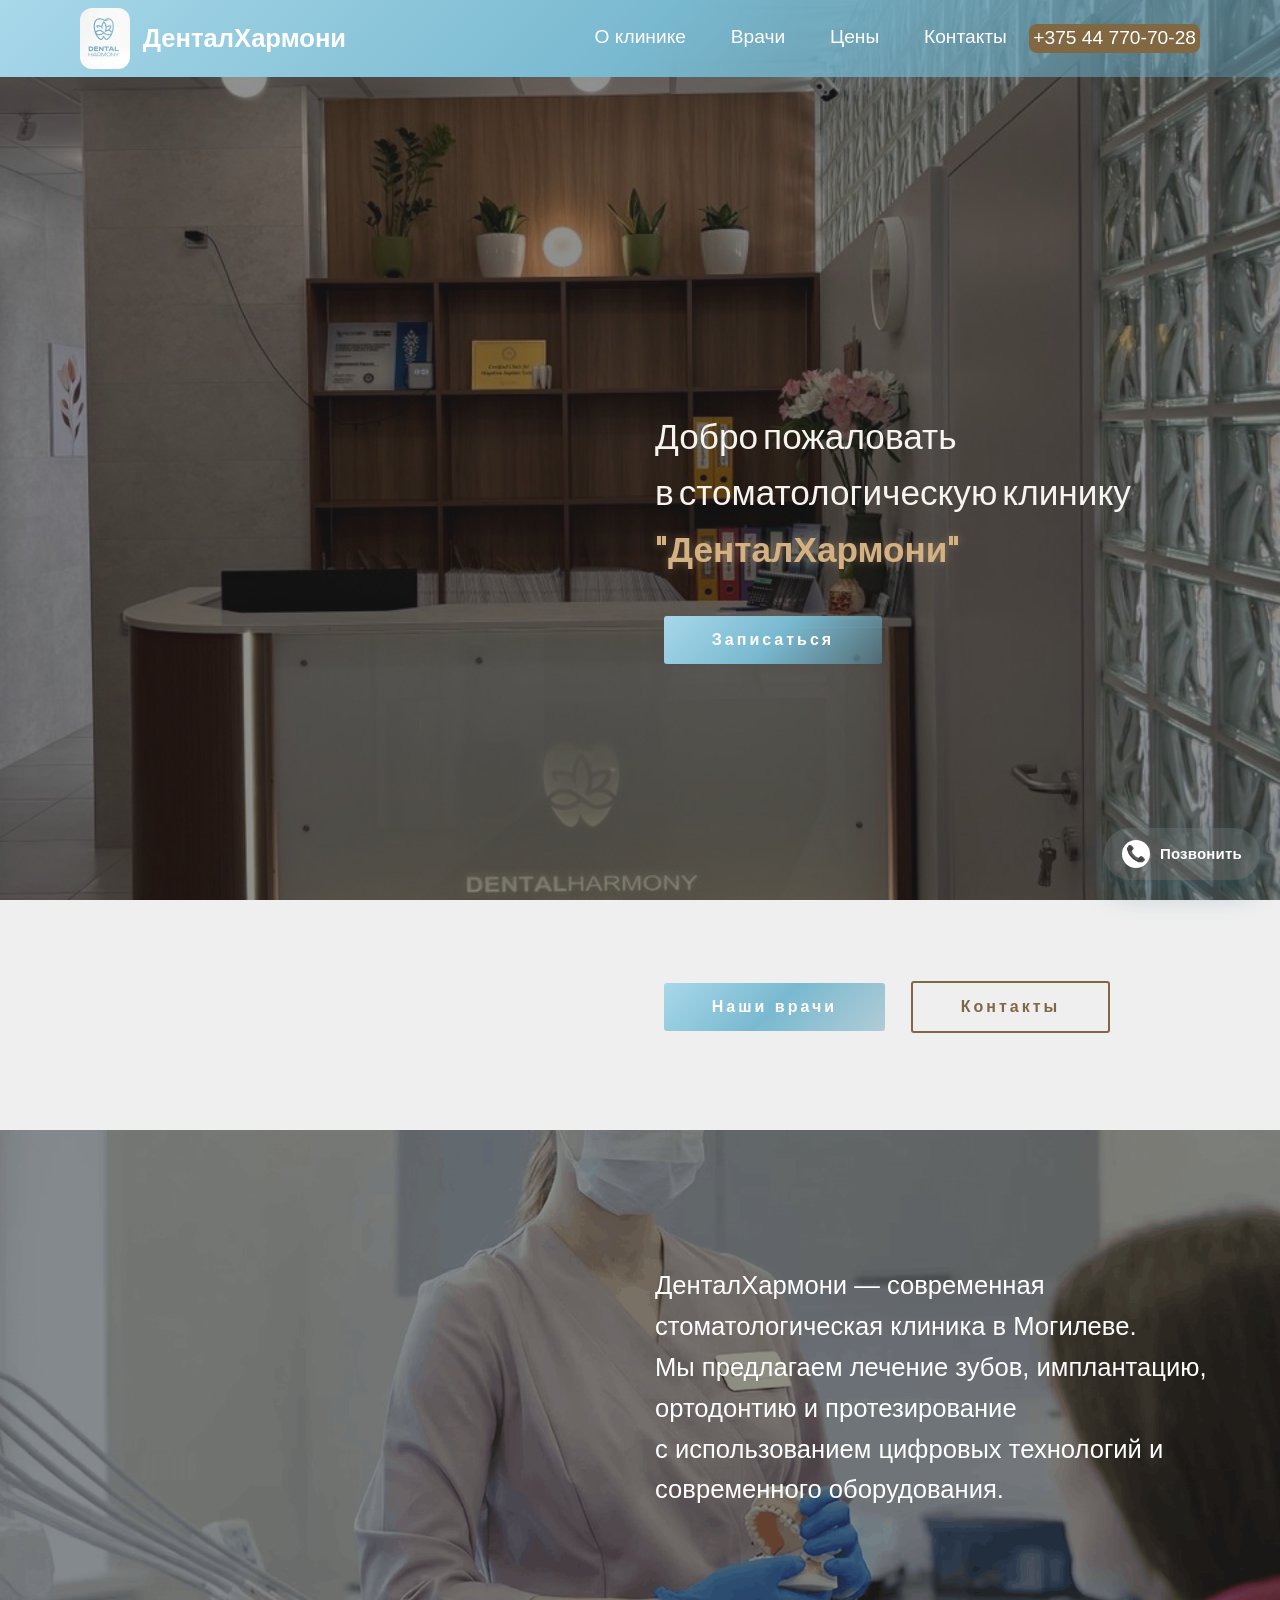
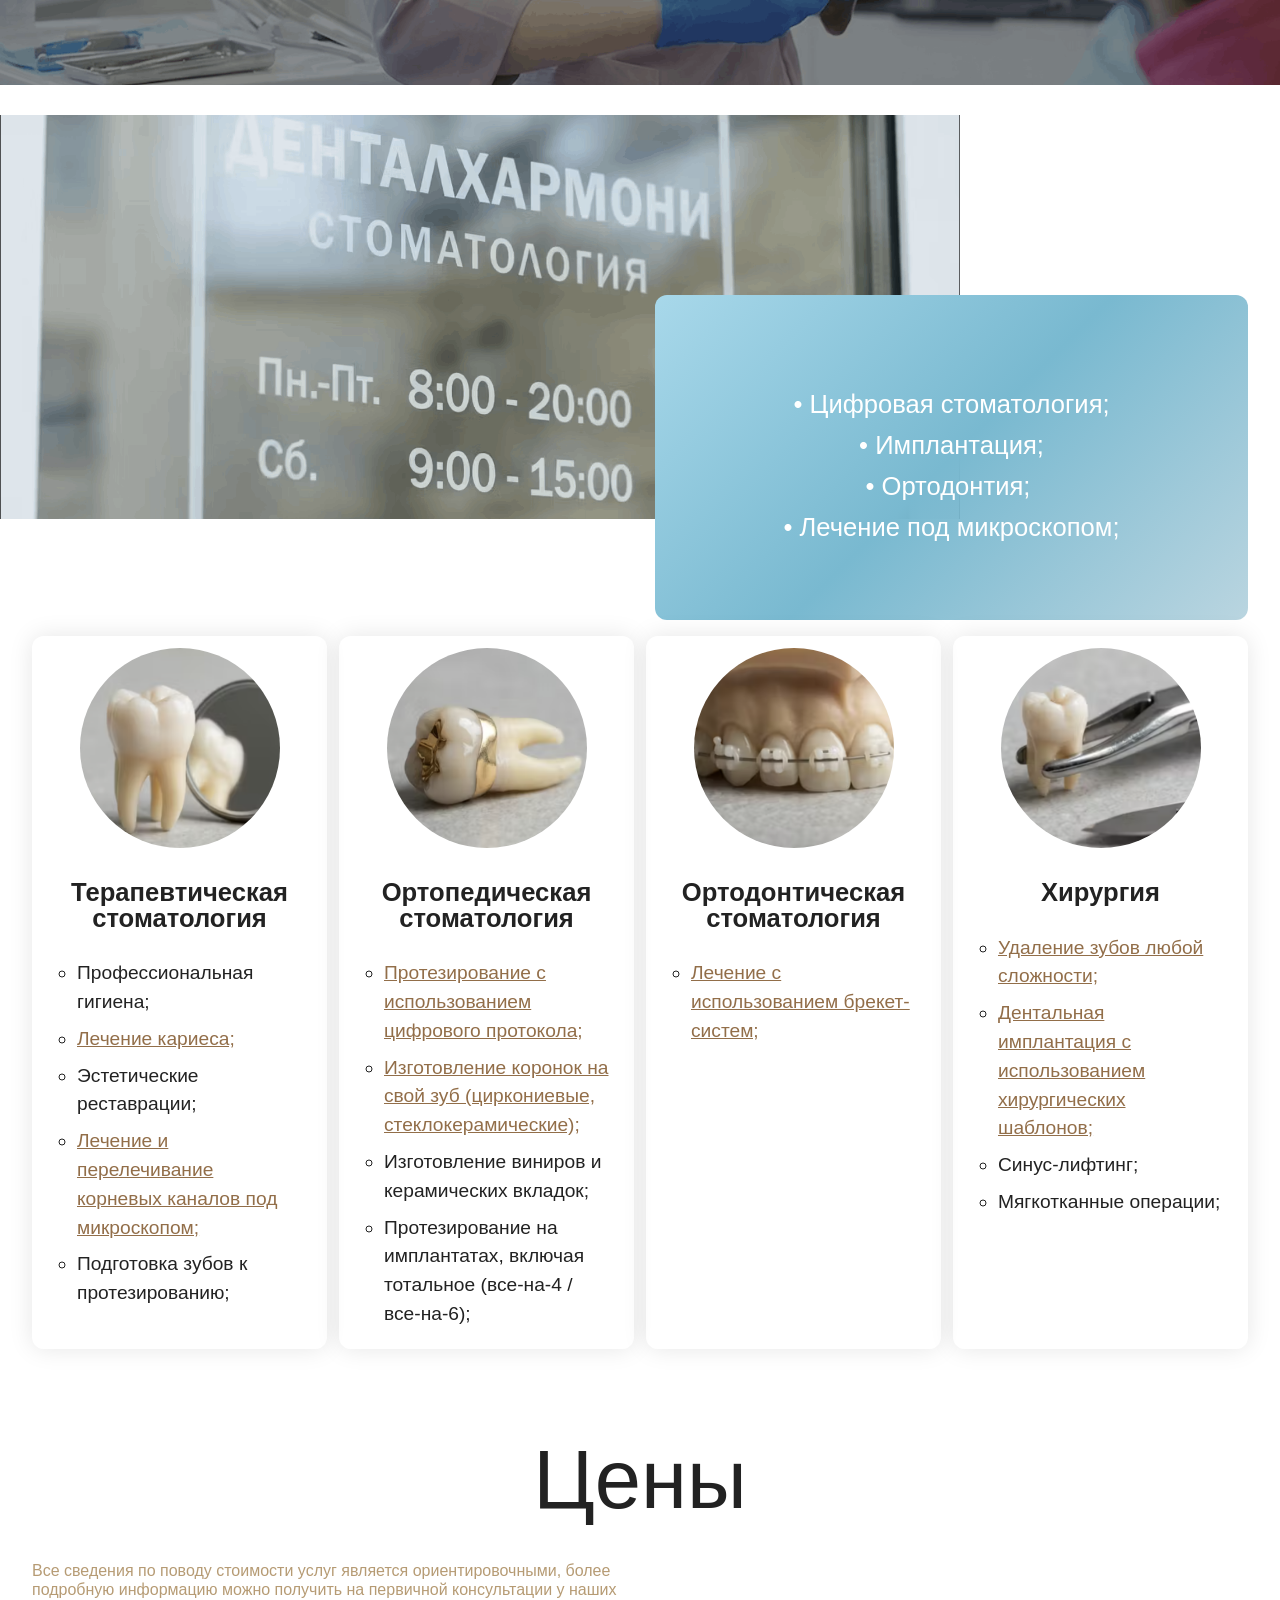
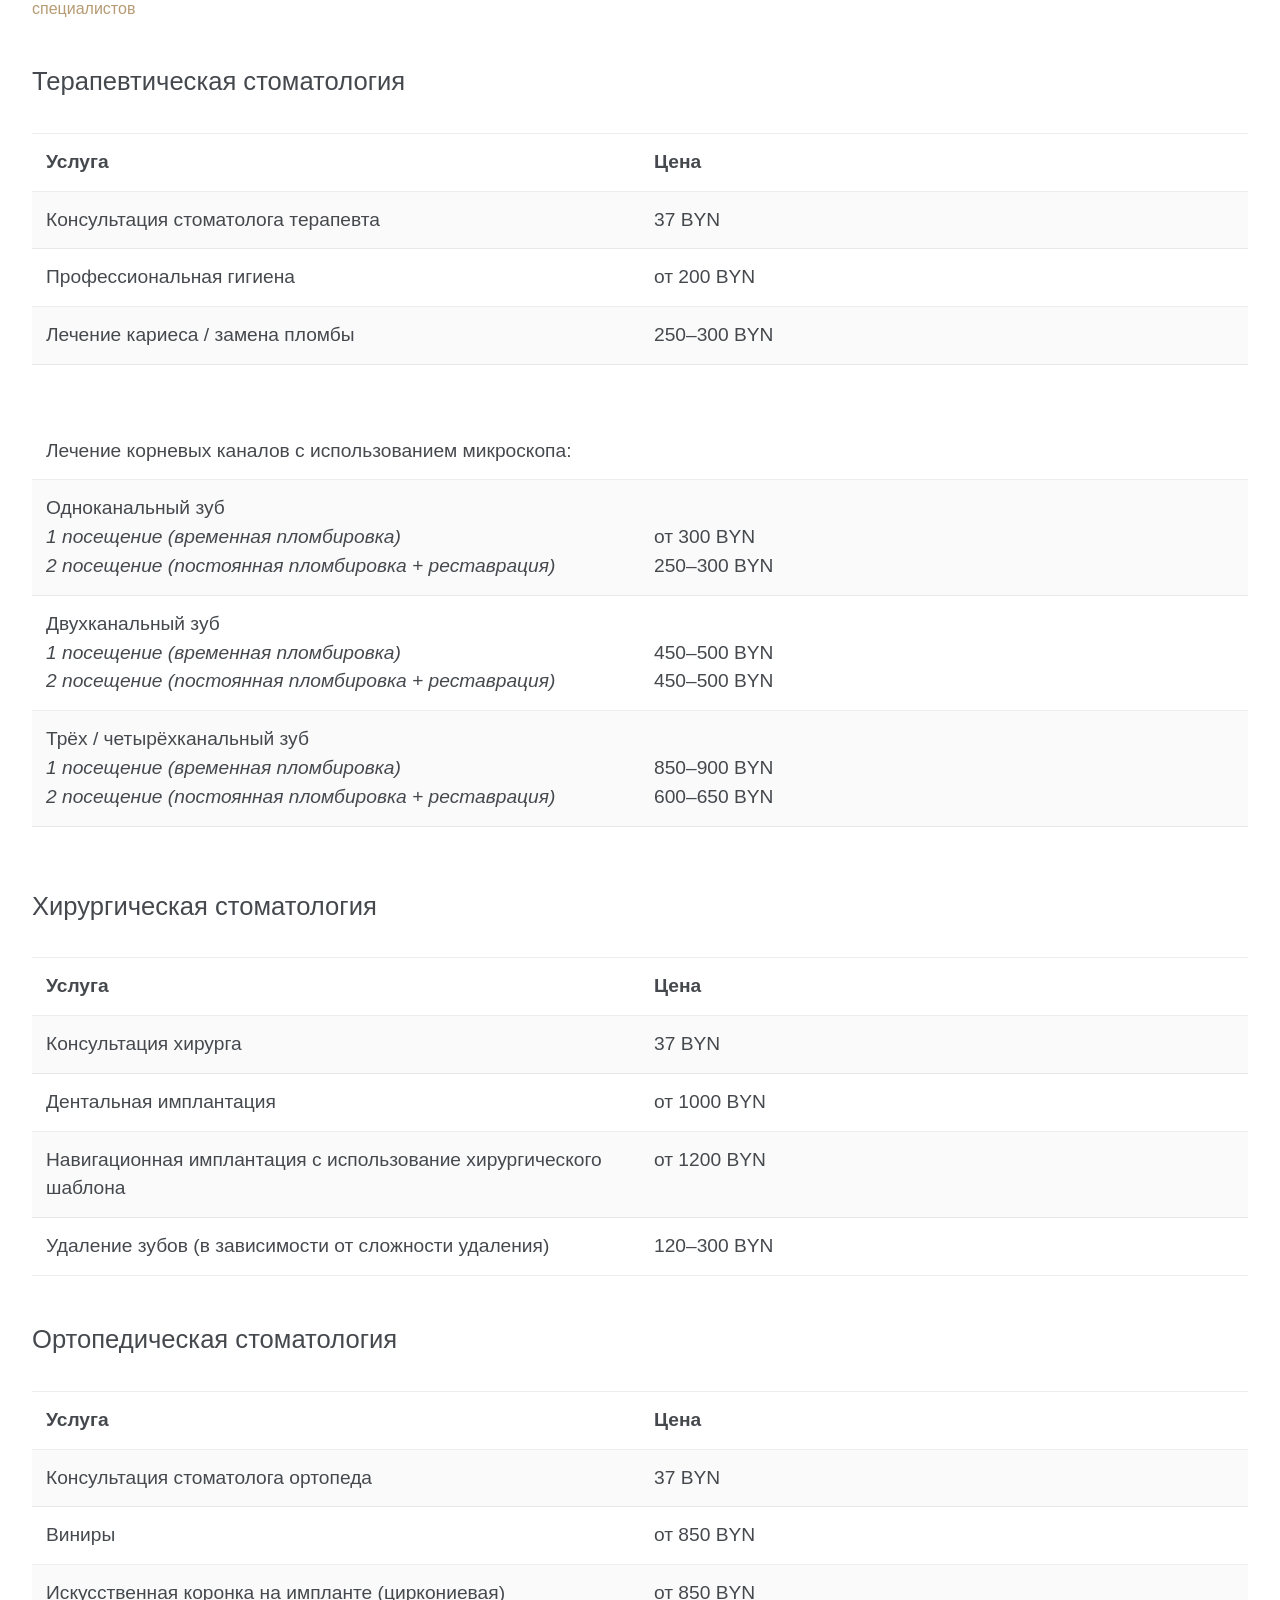
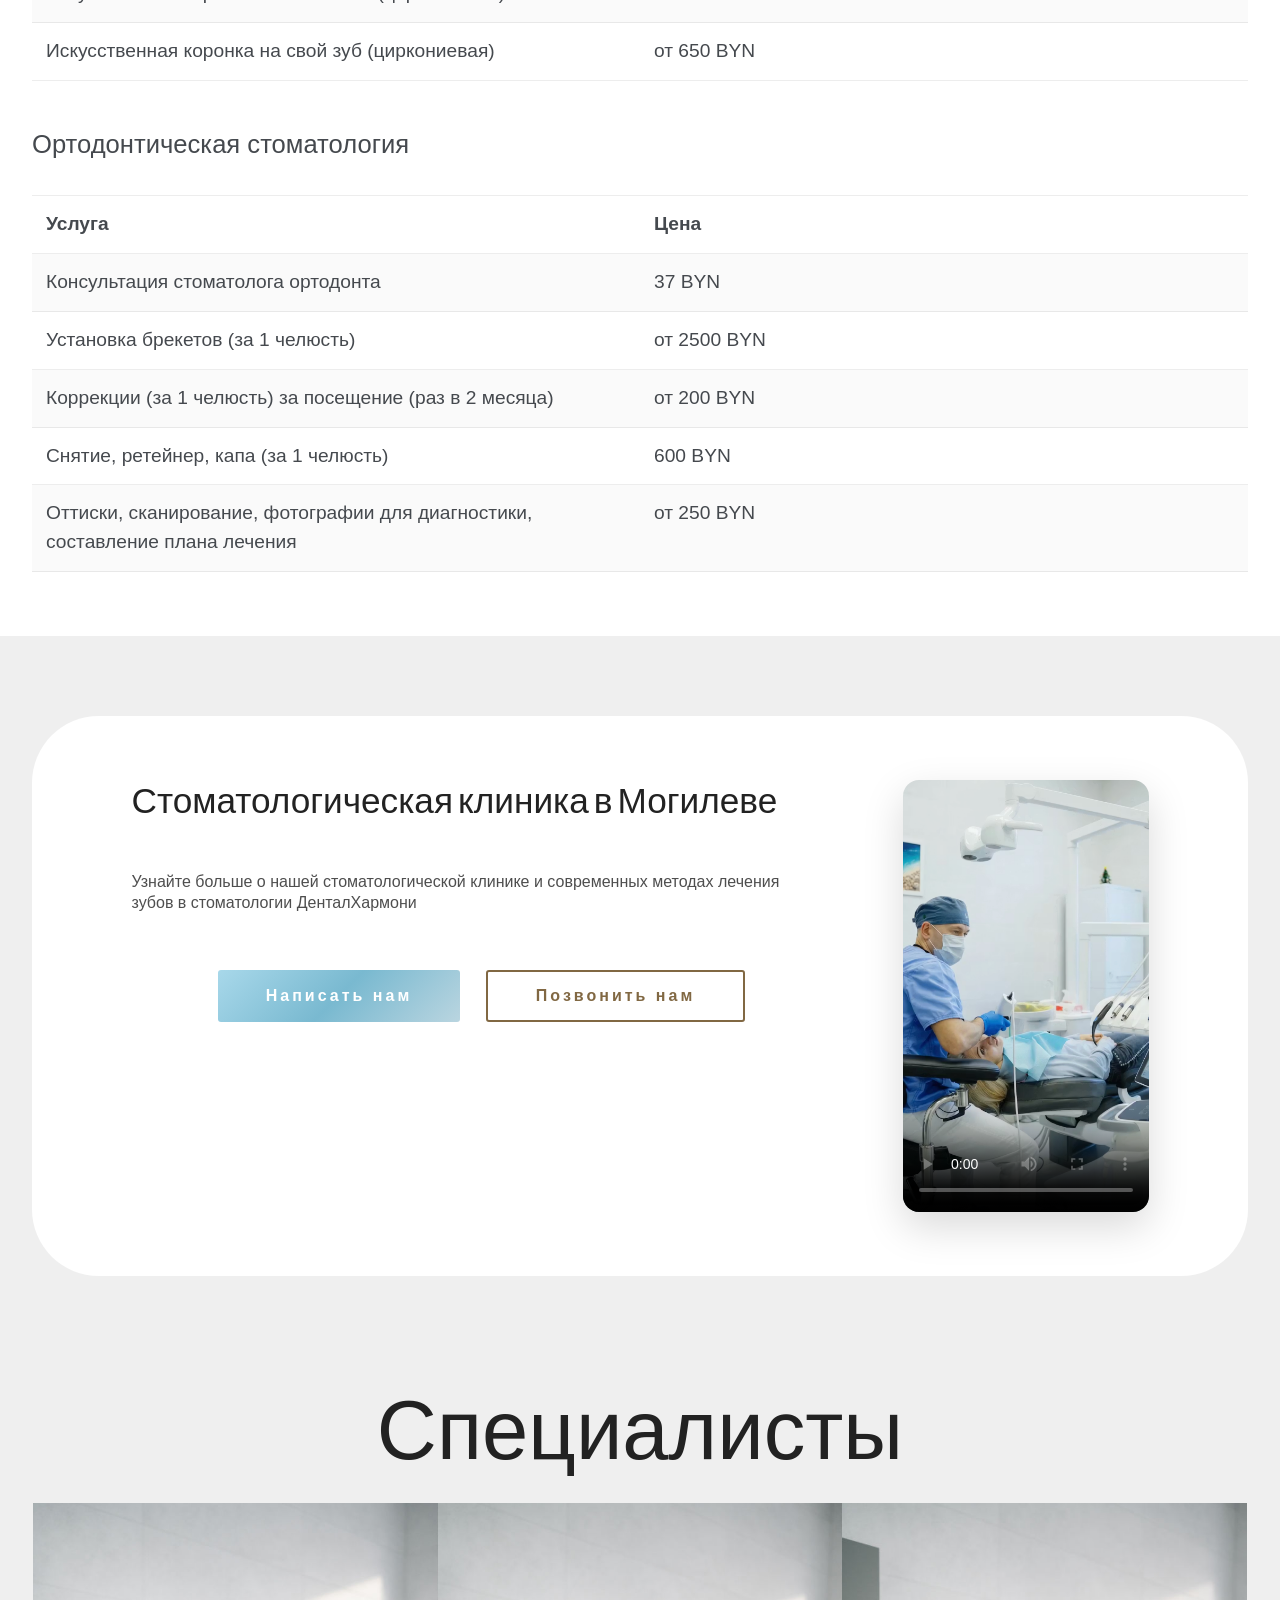
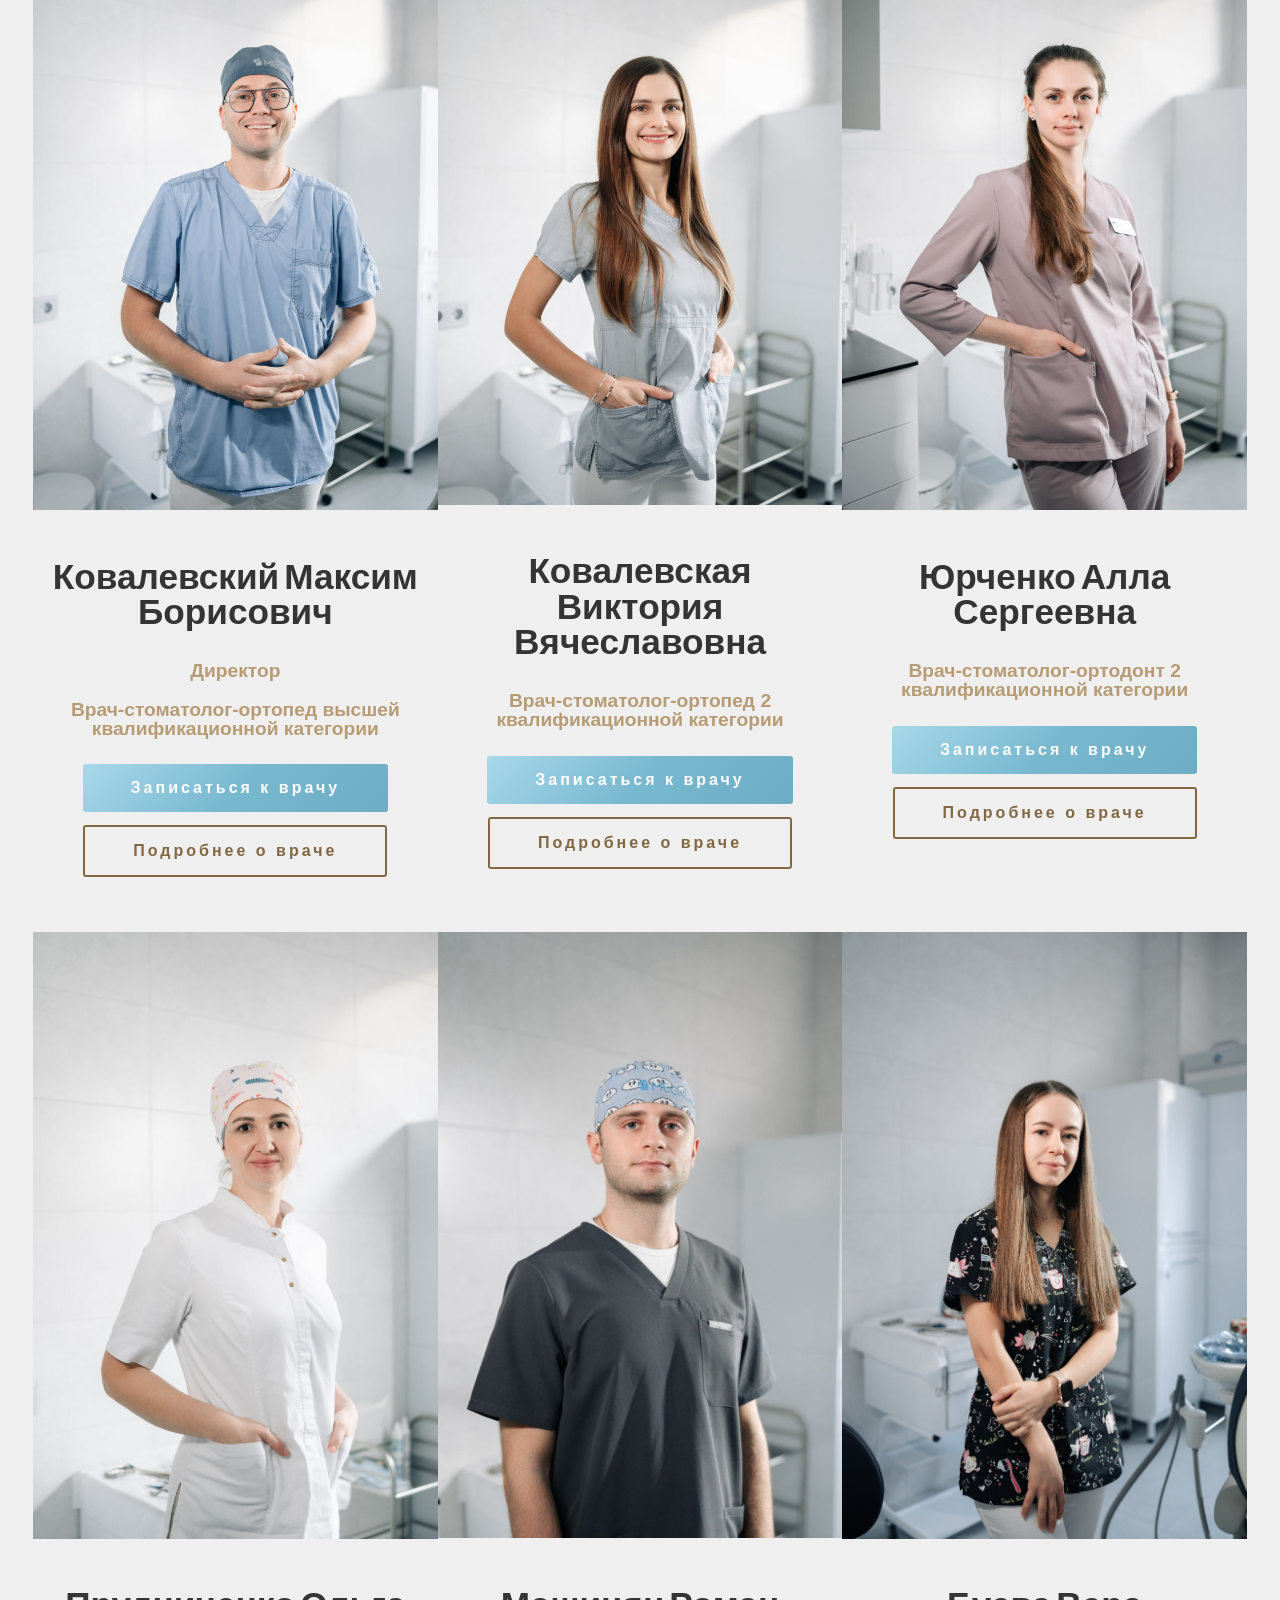
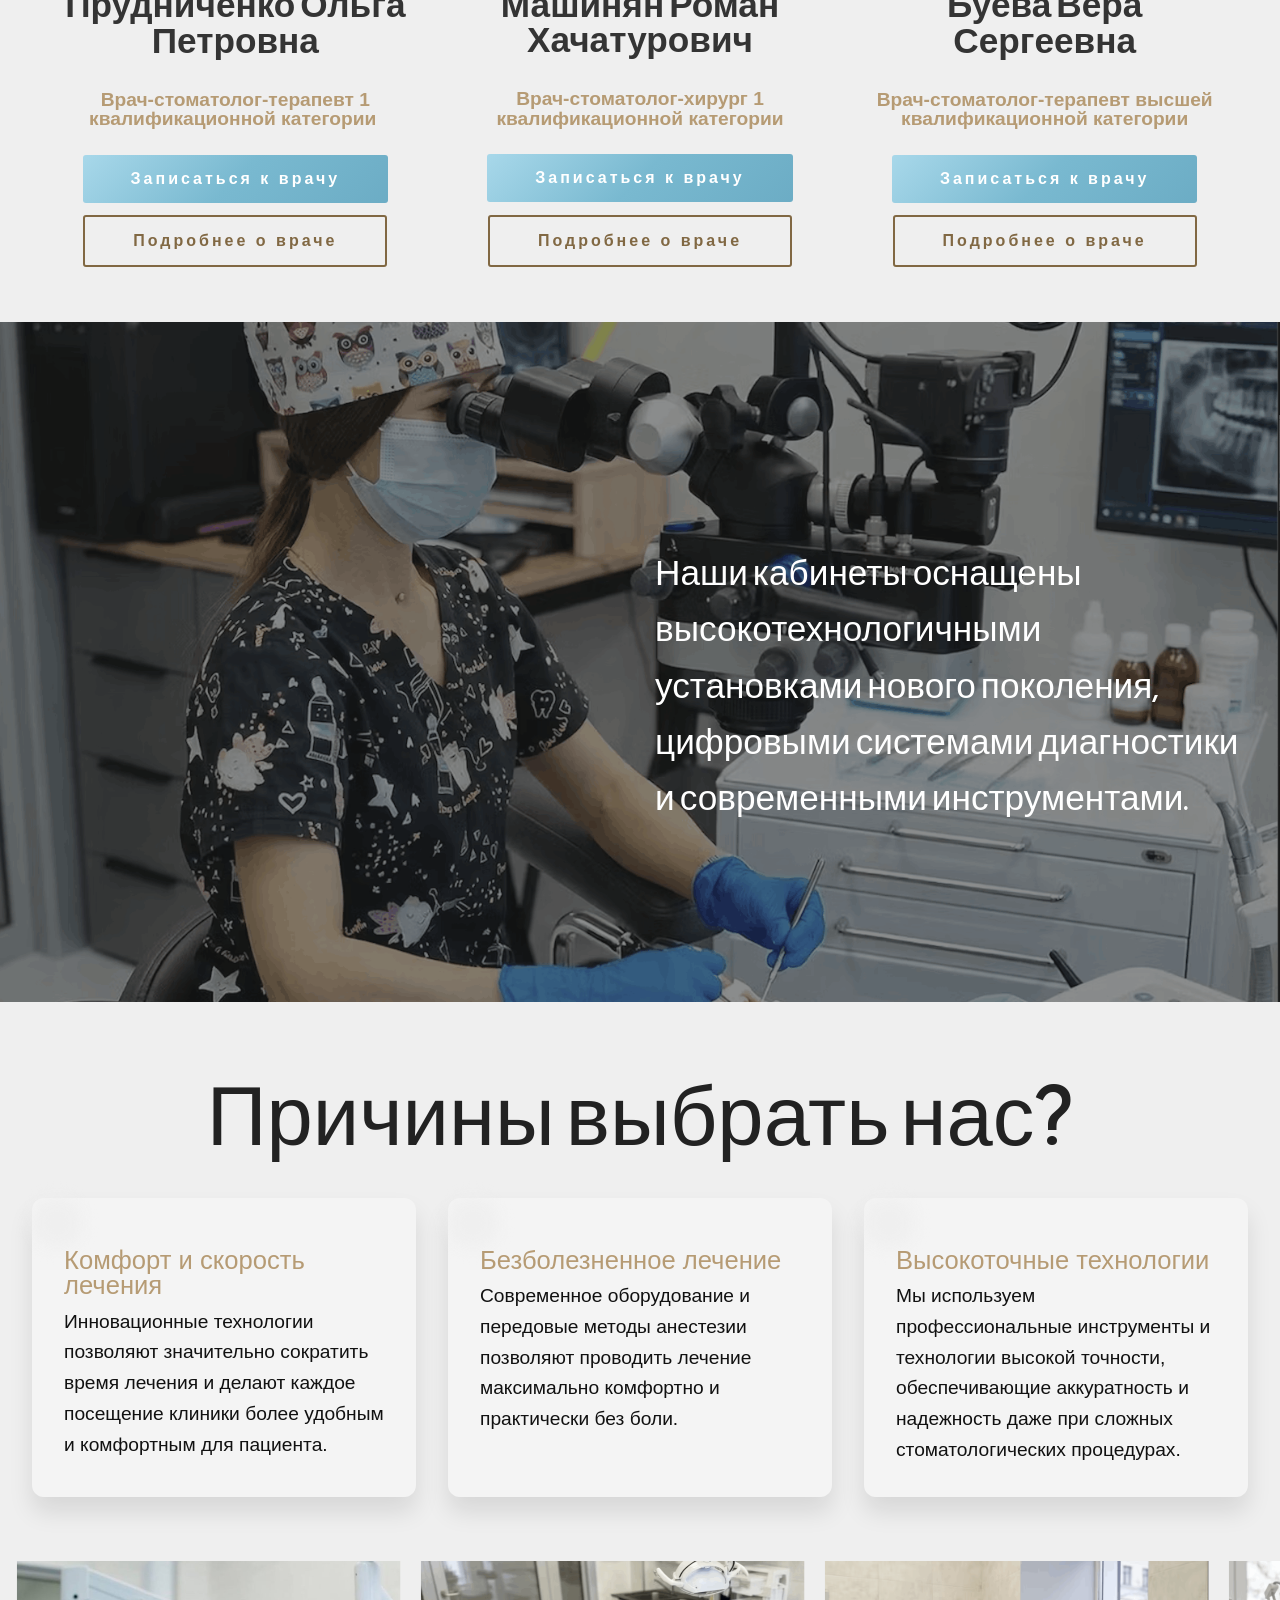
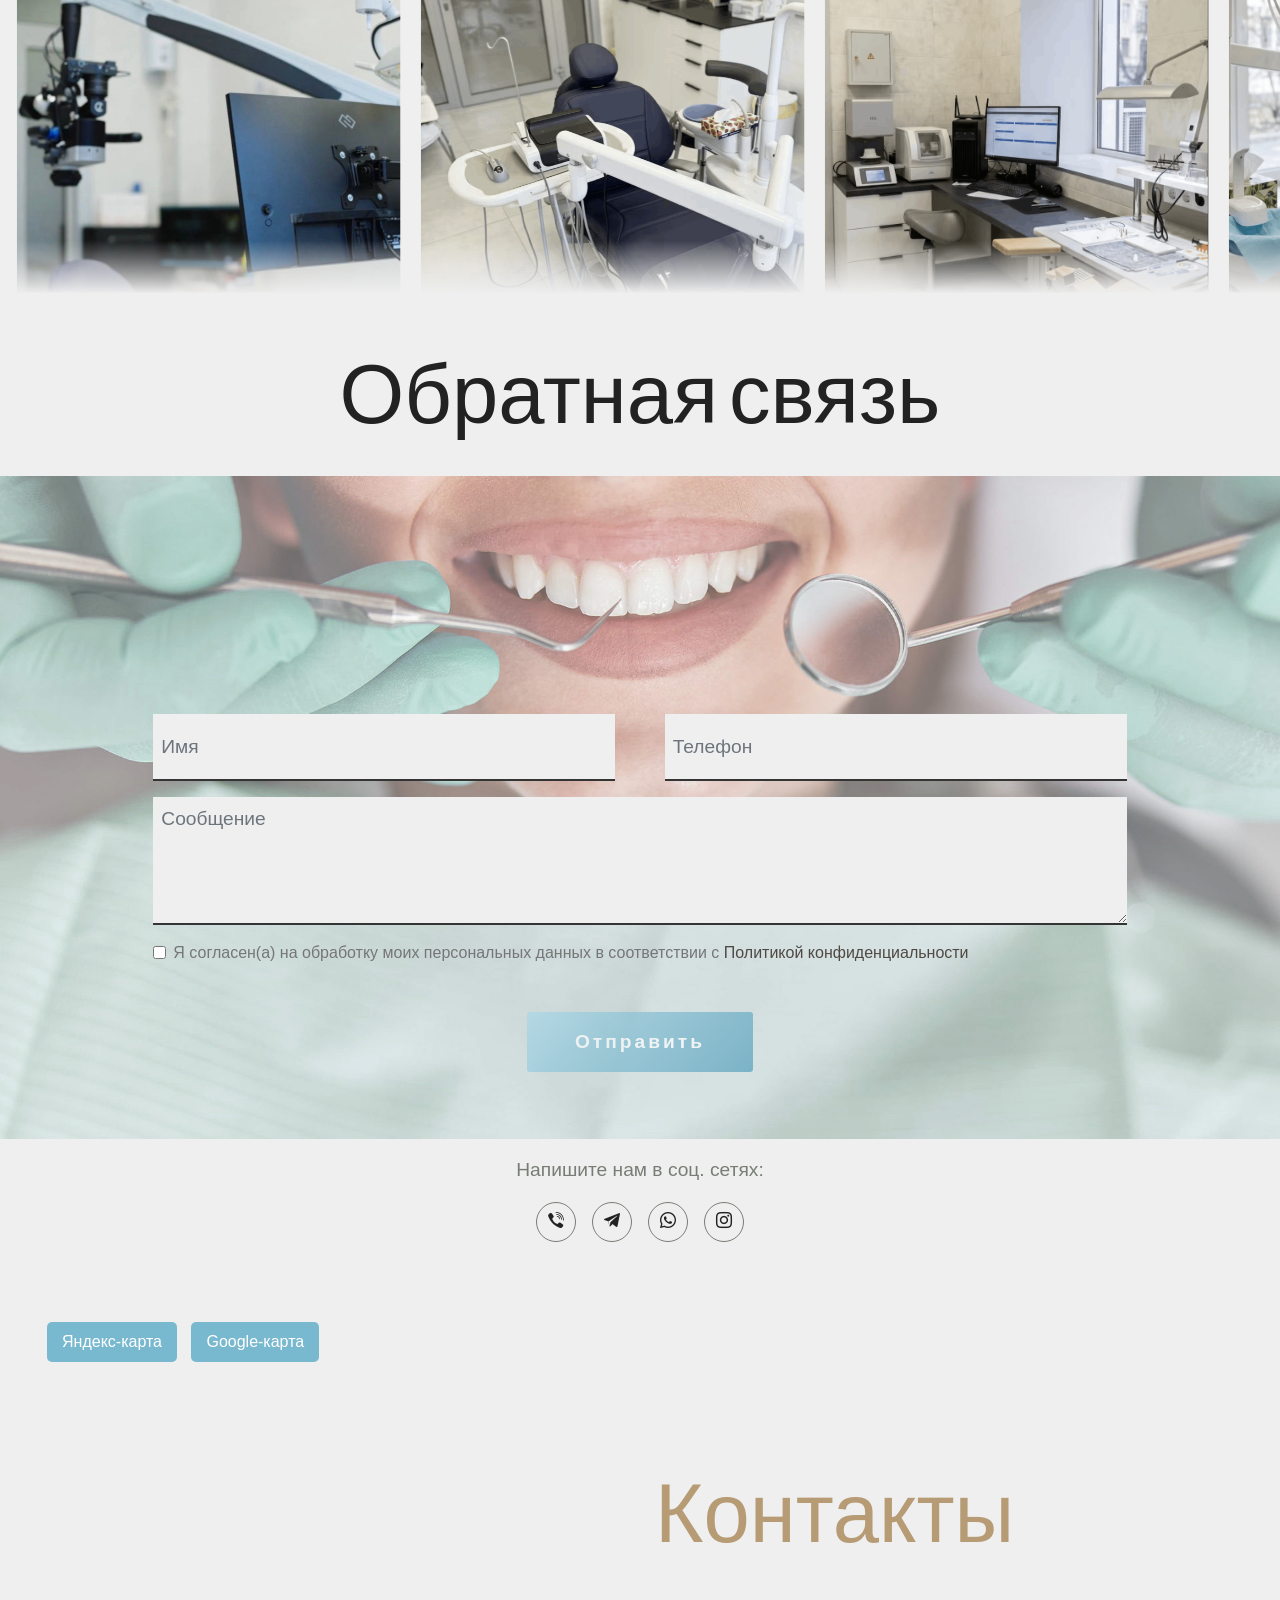
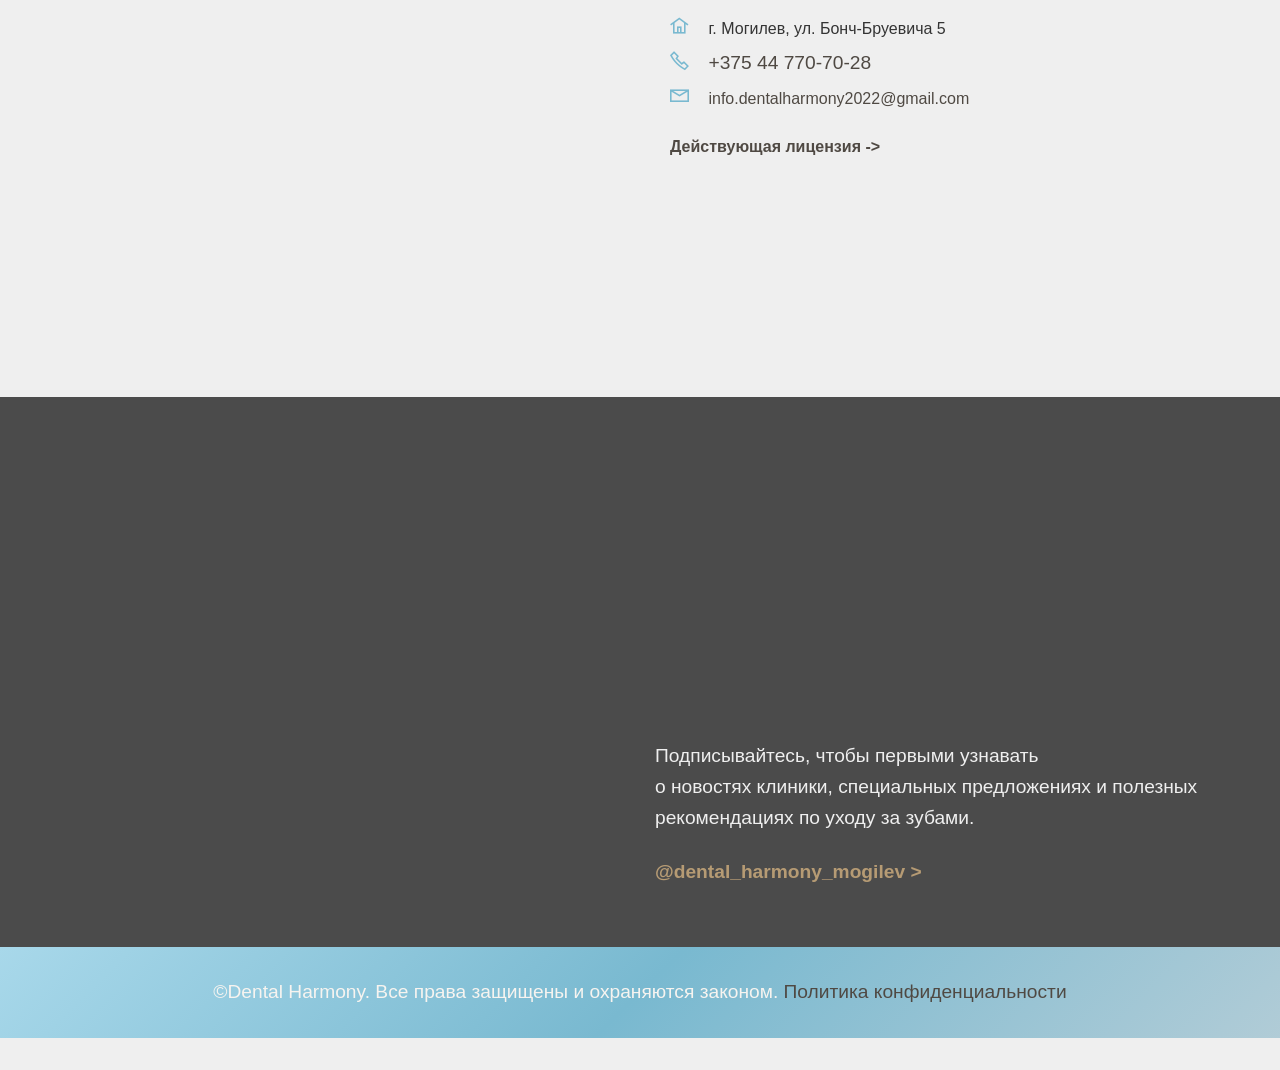
==== commit 32f14de3: "добавить poster для видео" ====
--- a/index.html
+++ b/index.html
@@ -183,7 +183,7 @@
 
     <section class="header1 woodm4_header1 cid-vdW8lYlha8 mbr-fullscreen mbr-parallax-background" id="header01-27">
 
-        <video class="hero-bg-video" autoplay muted loop playsinline preload="auto">
+        <video class="hero-bg-video" autoplay muted loop playsinline preload="auto" poster="assets/photos/clinic/reception3.jpg">
             <source
                 src="assets/video/-e-x-t-e-r-n-a-l_-i-m-a-g-e_-t-o_-v-i-d-e-o-e591c0c4-704d-411f-8319-19b734114b79.mp4"
                 type="video/mp4">
--- a/assets/mobirise/css/mbr-additional.css
+++ b/assets/mobirise/css/mbr-additional.css
@@ -8,7 +8,7 @@
 body {
   /* font-family: Muli; */
 }
-li > a {
+.service-list > li > a {
   color: #926e49 !important;
   text-decoration: underline !important;
 }
@@ -129,9 +129,10 @@
 }
 .btn-secondary,
 .btn-secondary:active {
-  background-color: #79b9d0 !important;
+  background: linear-gradient(135deg, #a8d8ea 0%, #79b9d0 50%, #5a9bb56b 100%) !important;
   border-color: #79b9d0 !important;
   color: #ffffff !important;
+  border: none;
 }
 .btn-secondary:hover,
 .btn-secondary:focus,
@@ -324,6 +325,7 @@
   background: transparent !important;
   box-shadow: 0 20px 30px 0 rgba(0, 0, 0, 0.2) !important;
   border-color: #79b9d0;
+  border: none;
 }
 .btn-secondary-outline:hover:before,
 .btn-secondary-outline:focus:before,
@@ -338,7 +340,7 @@
   left: 0;
   width: 100%;
   height: 100%;
-  background: #79b9d0;
+  background: linear-gradient(135deg, #a8d8ea 0%, #79b9d0 50%, #5a9bb56b 100%) !important;
   transition: all 0.3s;
   transform-origin: center;
   transform: scaleX(0);
@@ -347,8 +349,9 @@
 .btn-secondary-outline.disabled,
 .btn-secondary-outline:disabled {
   color: #ffffff !important;
-  background-color: #79b9d0 !important;
+  background: linear-gradient(135deg, #a8d8ea 0%, #79b9d0 50%, #5a9bb56b 100%) !important;
   border-color: #79b9d0 !important;
+  border: none;
 }
 .btn-info-outline,
 .btn-info-outline:active {
@@ -714,7 +717,7 @@
 .xdsoft_datetimepicker .xdsoft_calendar td:hover,
 .xdsoft_datetimepicker .xdsoft_timepicker .xdsoft_time_box > div > div:hover {
   color: #000000 !important;
-  background: #79b9d0 !important;
+  background: linear-gradient(135deg, #a8d8ea 0%, #79b9d0 50%, #5a9bb56b 100%) !important;
   box-shadow: none !important;
 }
 .lazy-bg {
@@ -744,12 +747,12 @@
 }
 .cid-rArWEFjSdi .navbar {
   padding: .5rem 0;
-  background: #79b9d0;
+  background: linear-gradient(135deg, #a8d8ea 0%, #79b9d0 50%, #5a9bb56b 100%) !important;
   transition: none;
   /* min-height: 100px; */
 }
 .cid-rArWEFjSdi .navbar-dropdown.bg-color.transparent.opened {
-  background: #79b9d0;
+  background: linear-gradient(135deg, #a8d8ea 0%, #79b9d0 50%, #5a9bb56b 100%) !important;
 }
 .cid-rArWEFjSdi a {
   font-style: normal;
@@ -758,7 +761,7 @@
   color: inherit!important;
 }
 .cid-rArWEFjSdi .dropdown-item:active {
-  background: #79b9d0;
+  background: linear-gradient(135deg, #a8d8ea 0%, #79b9d0 50%, #5a9bb56b 100%) !important;
 }
 .cid-rArWEFjSdi .nav-item span {
   padding-right: 0.4em;
@@ -846,7 +849,7 @@
   padding-bottom: 0;
 }
 .cid-rArWEFjSdi .dropdown .dropdown-menu {
-  background: #79b9d0;
+  background: linear-gradient(135deg, #a8d8ea 0%, #79b9d0 50%, #5a9bb56b 100%) !important;
   display: none;
   position: absolute;
   min-width: 5rem;
@@ -1264,7 +1267,7 @@
   background-color: white;
 }
 .cid-rArWGumJqV .text-wrap {
-  background-color: #79b9d0;
+  background: linear-gradient(135deg, #a8d8ea 0%, #79b9d0 50%, #5a9bb56b 100%) !important;
   padding: 3rem 6rem;
 }
 .cid-rArWGumJqV .img1 {
@@ -1308,7 +1311,7 @@
     width: 50%;
   }
   .cid-rArWGumJqV .text-wrap {
-    background-color: #79b9d0;
+    background: linear-gradient(135deg, #a8d8ea 0%, #79b9d0 50%, #5a9bb56b 100%) !important;
     padding: 2rem 2rem;
   }
 }
@@ -2493,7 +2496,7 @@
 .cid-rArWKbZ4Lx {
   padding-top: 30px;
   padding-bottom: 30px;
-  background-color: #79b9d0;
+  background: linear-gradient(135deg, #a8d8ea 0%, #79b9d0 50%, #5a9bb56b 100%);
 }
 .cid-rArWKbZ4Lx .media-container-row .mbr-text {
   color: #f7f4f0;
@@ -2505,12 +2508,12 @@
 }
 .cid-ufXcDZgugM .navbar {
   padding: .5rem 0;
-  background: #79b9d0;
+  background: linear-gradient(135deg, #a8d8ea 0%, #79b9d0 50%, #5a9bb56b 100%) !important;
   transition: none;
   min-height: 100px;
 }
 .cid-ufXcDZgugM .navbar-dropdown.bg-color.transparent.opened {
-  background: #79b9d0;
+  background: linear-gradient(135deg, #a8d8ea 0%, #79b9d0 50%, #5a9bb56b 100%) !important;
 }
 .cid-ufXcDZgugM a {
   font-style: normal;
@@ -2519,7 +2522,7 @@
   color: inherit!important;
 }
 .cid-ufXcDZgugM .dropdown-item:active {
-  background: #79b9d0;
+  background: linear-gradient(135deg, #a8d8ea 0%, #79b9d0 50%, #5a9bb56b 100%) !important;
 }
 .cid-ufXcDZgugM .nav-item span {
   padding-right: 0.4em;
@@ -2607,7 +2610,7 @@
   padding-bottom: 0;
 }
 .cid-ufXcDZgugM .dropdown .dropdown-menu {
-  background: #79b9d0;
+  background: linear-gradient(135deg, #a8d8ea 0%, #79b9d0 50%, #5a9bb56b 100%) !important;
   display: none;
   position: absolute;
   min-width: 5rem;
@@ -3013,7 +3016,7 @@
   margin: 0 0.5rem;
 }
 .cid-vfkh2itAdA .icon-wrapper:hover {
-  background: #79b9d0;
+  background: linear-gradient(135deg, #a8d8ea 0%, #79b9d0 50%, #5a9bb56b 100%) !important;
 }
 .cid-vfkh2itAdA .wrapper {
   display: flex;
@@ -3285,7 +3288,7 @@
 .cid-ufXcDZZc87 {
   padding-top: 30px;
   padding-bottom: 30px;
-  background-color: #79b9d0;
+  background: linear-gradient(135deg, #a8d8ea 0%, #79b9d0 50%, #5a9bb56b 100%);
 }
 .cid-ufXcDZZc87 .media-container-row .mbr-text {
   color: #f7f4f0;
@@ -3297,12 +3300,12 @@
 }
 .cid-ufXYLboaH7 .navbar {
   padding: .5rem 0;
-  background: #79b9d0;
+  background: linear-gradient(135deg, #a8d8ea 0%, #79b9d0 50%, #5a9bb56b 100%) !important;
   transition: none;
   min-height: 100px;
 }
 .cid-ufXYLboaH7 .navbar-dropdown.bg-color.transparent.opened {
-  background: #79b9d0;
+  background: linear-gradient(135deg, #a8d8ea 0%, #79b9d0 50%, #5a9bb56b 100%) !important;
 }
 .cid-ufXYLboaH7 a {
   font-style: normal;
@@ -3311,7 +3314,7 @@
   color: inherit!important;
 }
 .cid-ufXYLboaH7 .dropdown-item:active {
-  background: #79b9d0;
+  background: linear-gradient(135deg, #a8d8ea 0%, #79b9d0 50%, #5a9bb56b 100%) !important;
 }
 .cid-ufXYLboaH7 .nav-item span {
   padding-right: 0.4em;
@@ -3399,7 +3402,7 @@
   padding-bottom: 0;
 }
 .cid-ufXYLboaH7 .dropdown .dropdown-menu {
-  background: #79b9d0;
+  background: linear-gradient(135deg, #a8d8ea 0%, #79b9d0 50%, #5a9bb56b 100%) !important;
   display: none;
   position: absolute;
   min-width: 5rem;
@@ -3709,7 +3712,7 @@
 .cid-ufXYLlN51R {
   padding-top: 30px;
   padding-bottom: 30px;
-  background-color: #79b9d0;
+  background: linear-gradient(135deg, #a8d8ea 0%, #79b9d0 50%, #5a9bb56b 100%);
 }
 .cid-ufXYLlN51R .media-container-row .mbr-text {
   color: #f7f4f0;
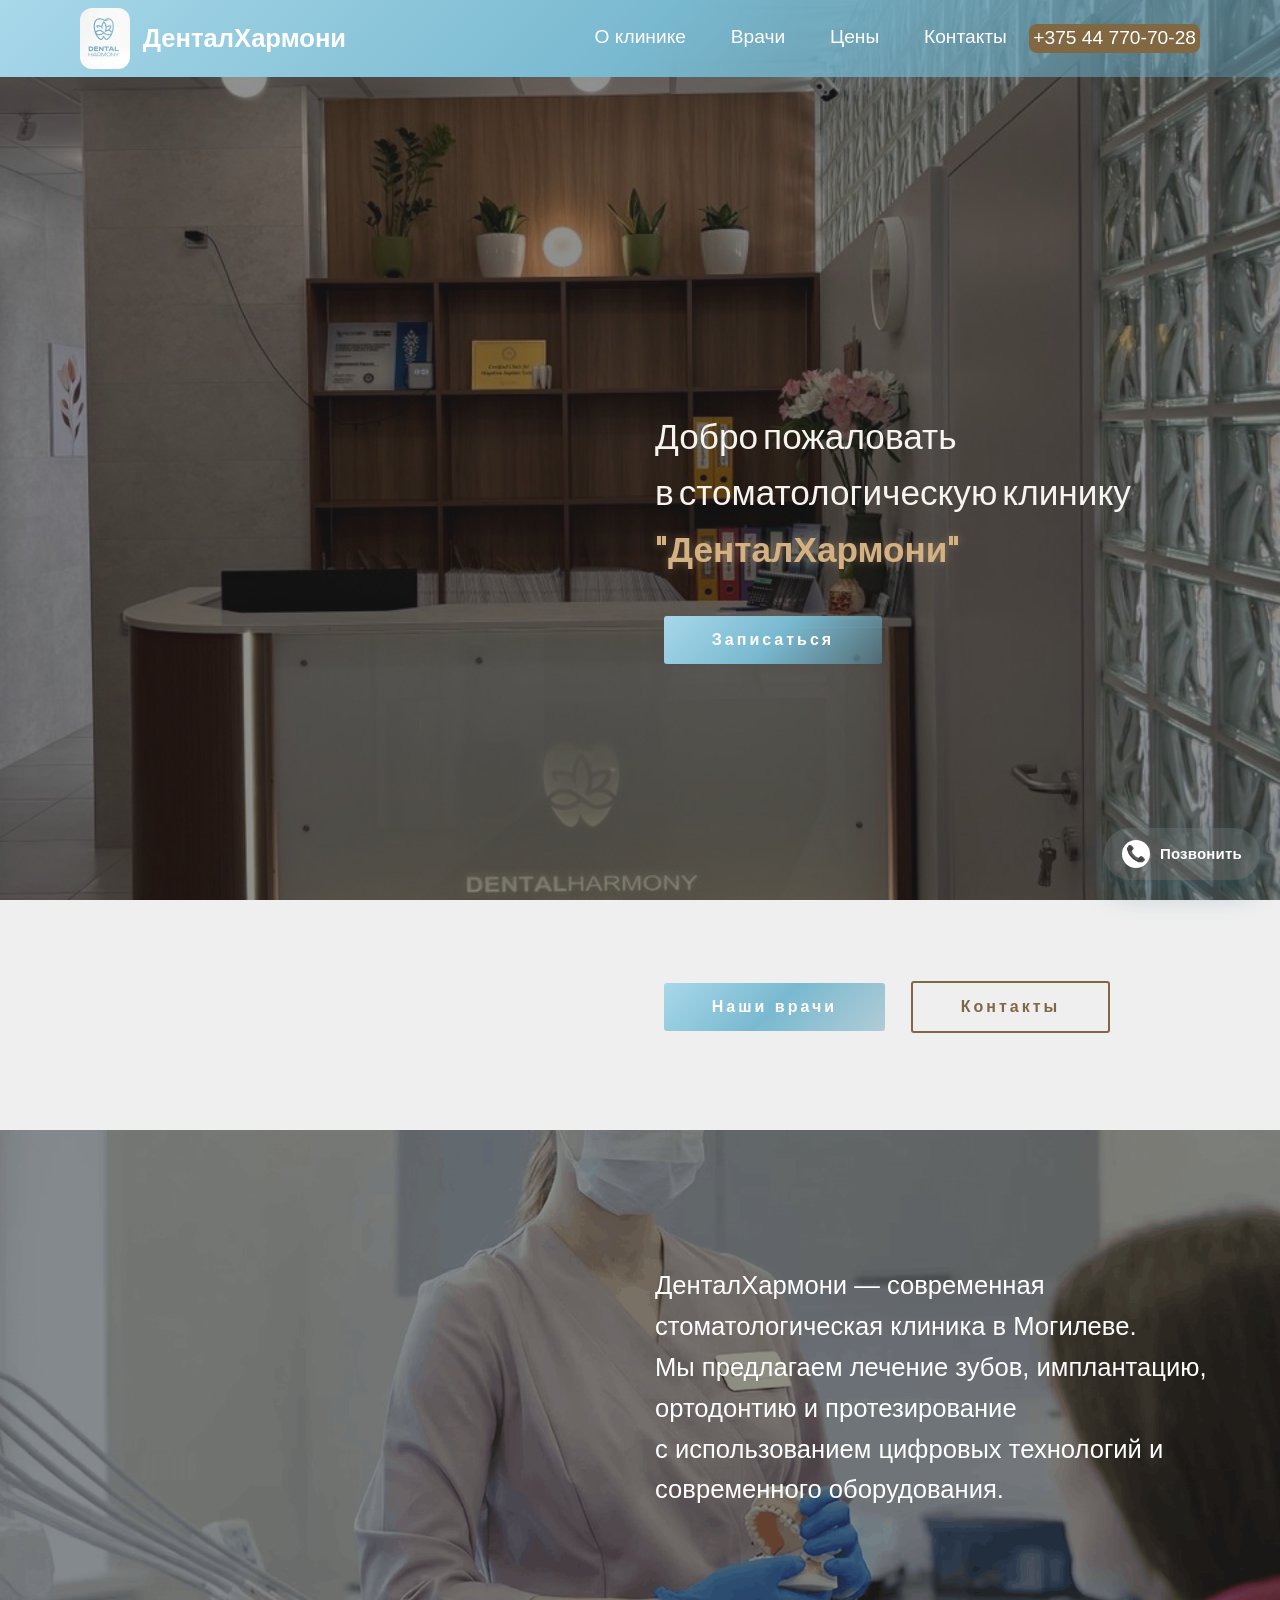
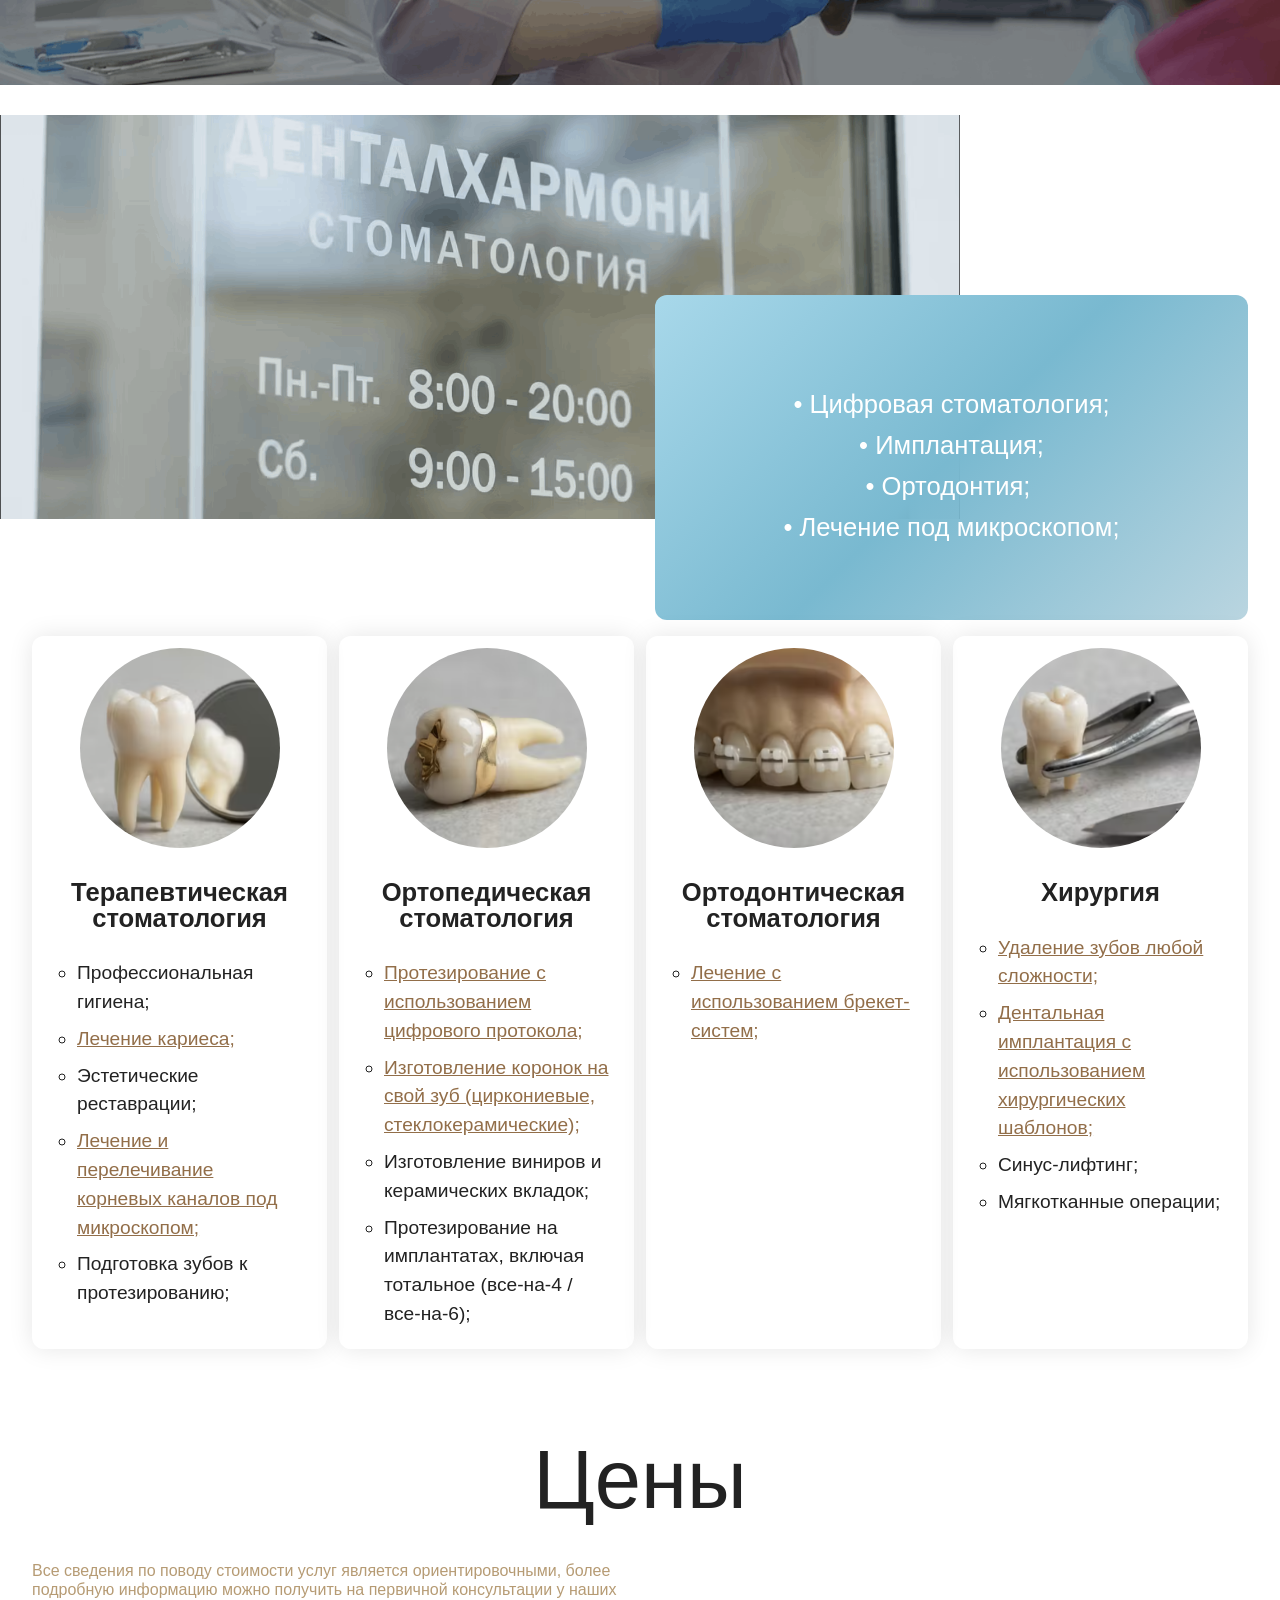
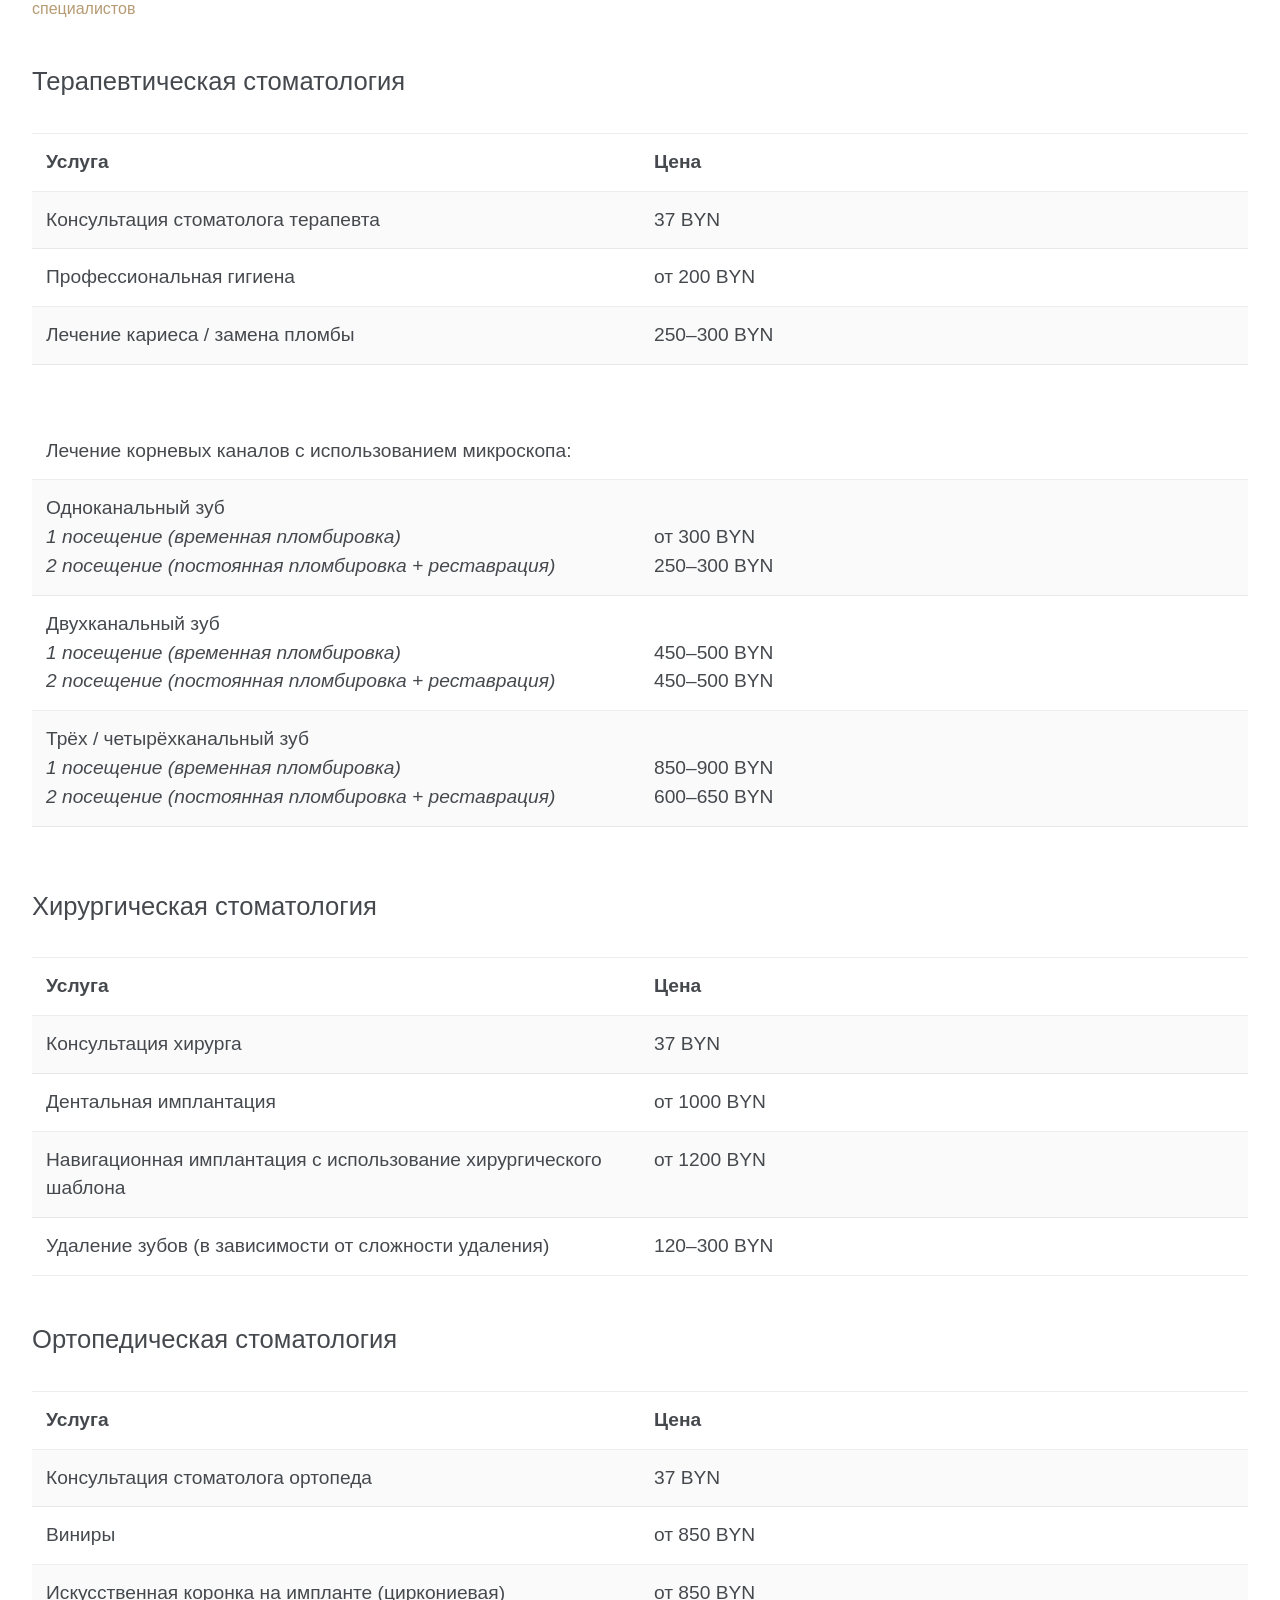
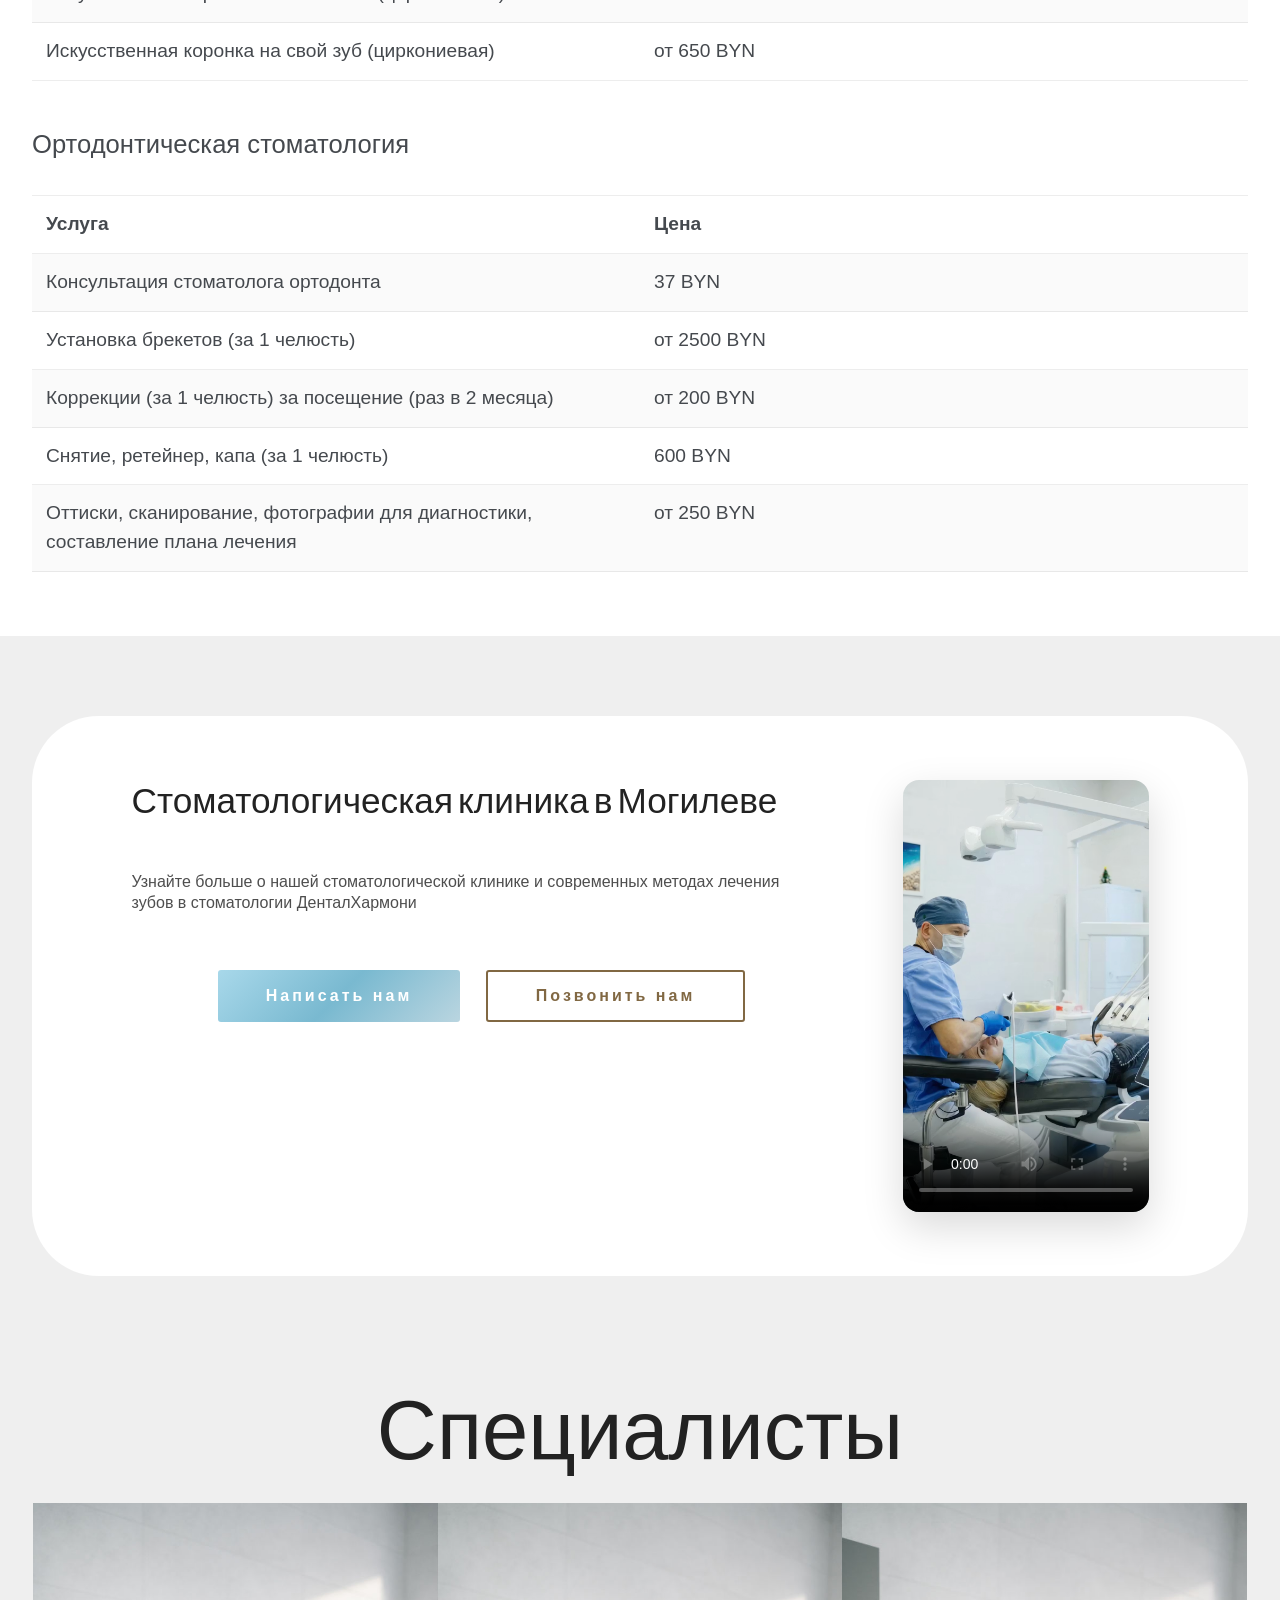
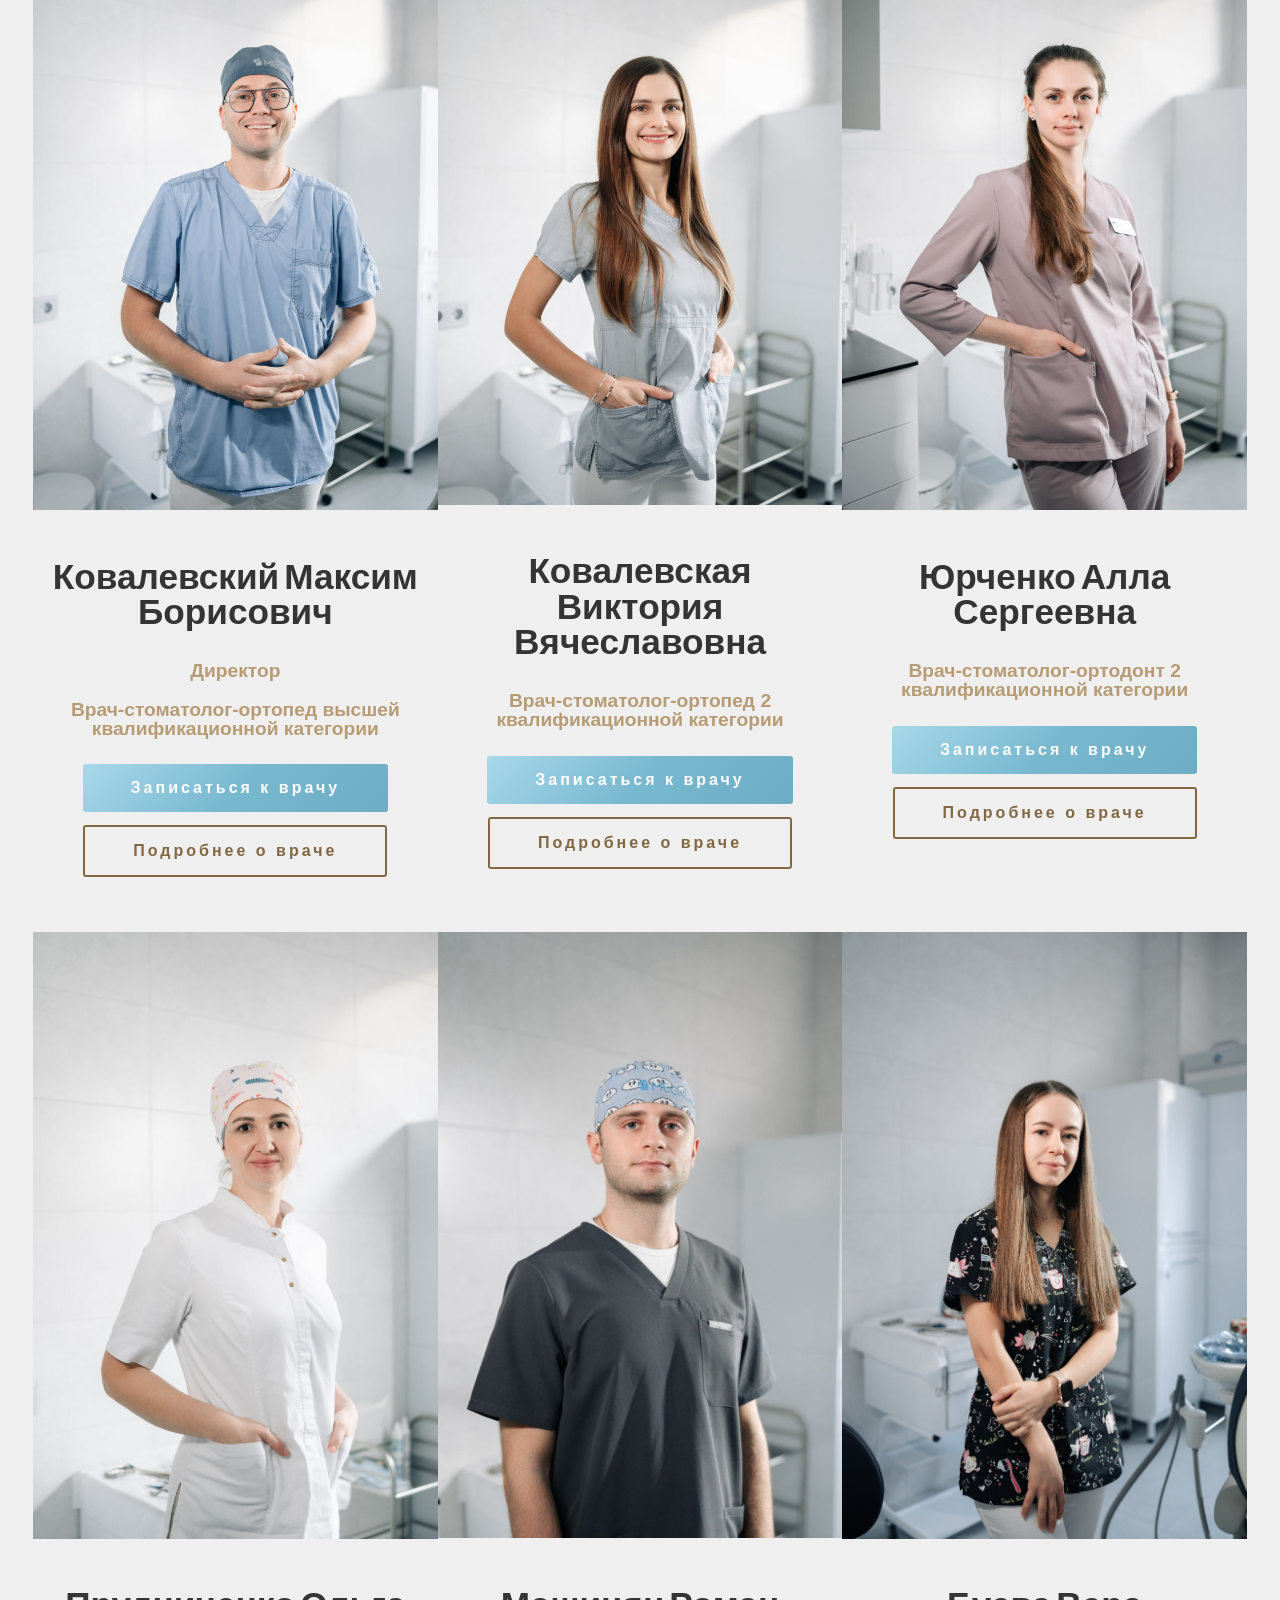
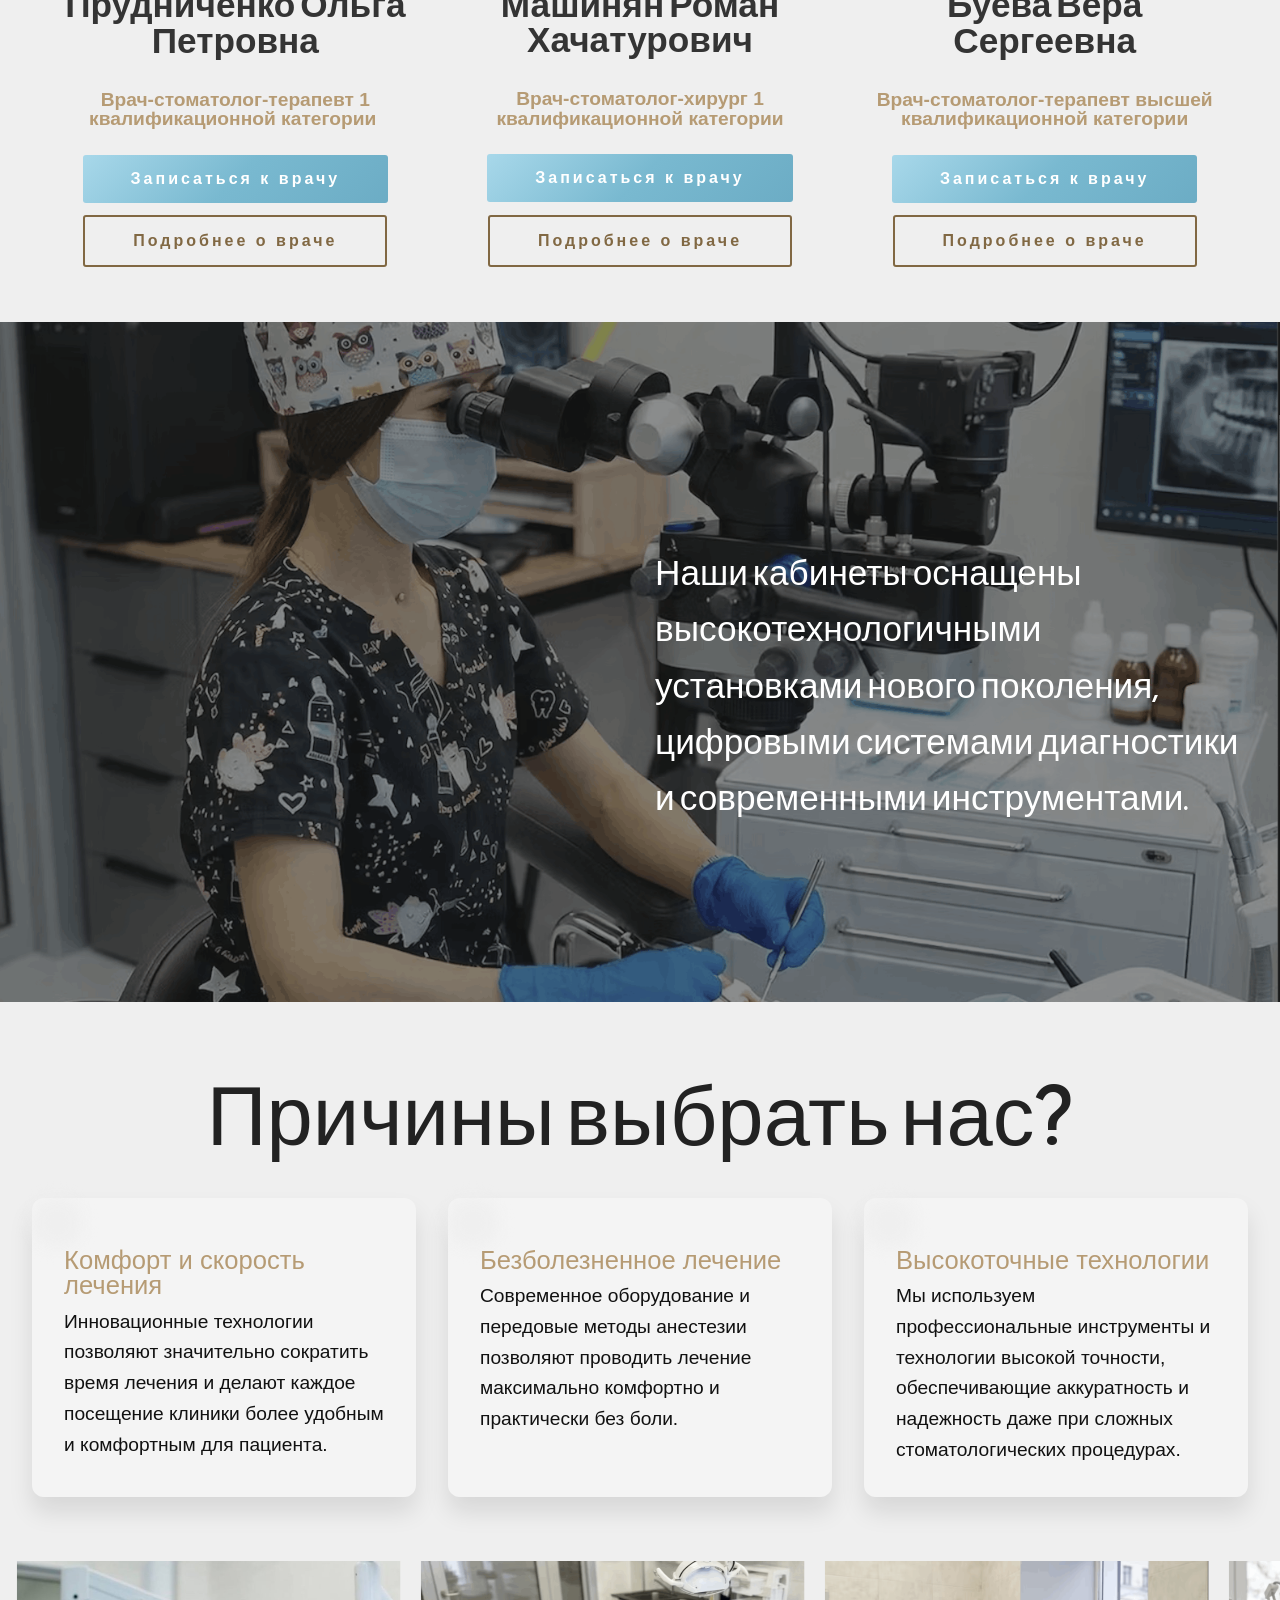
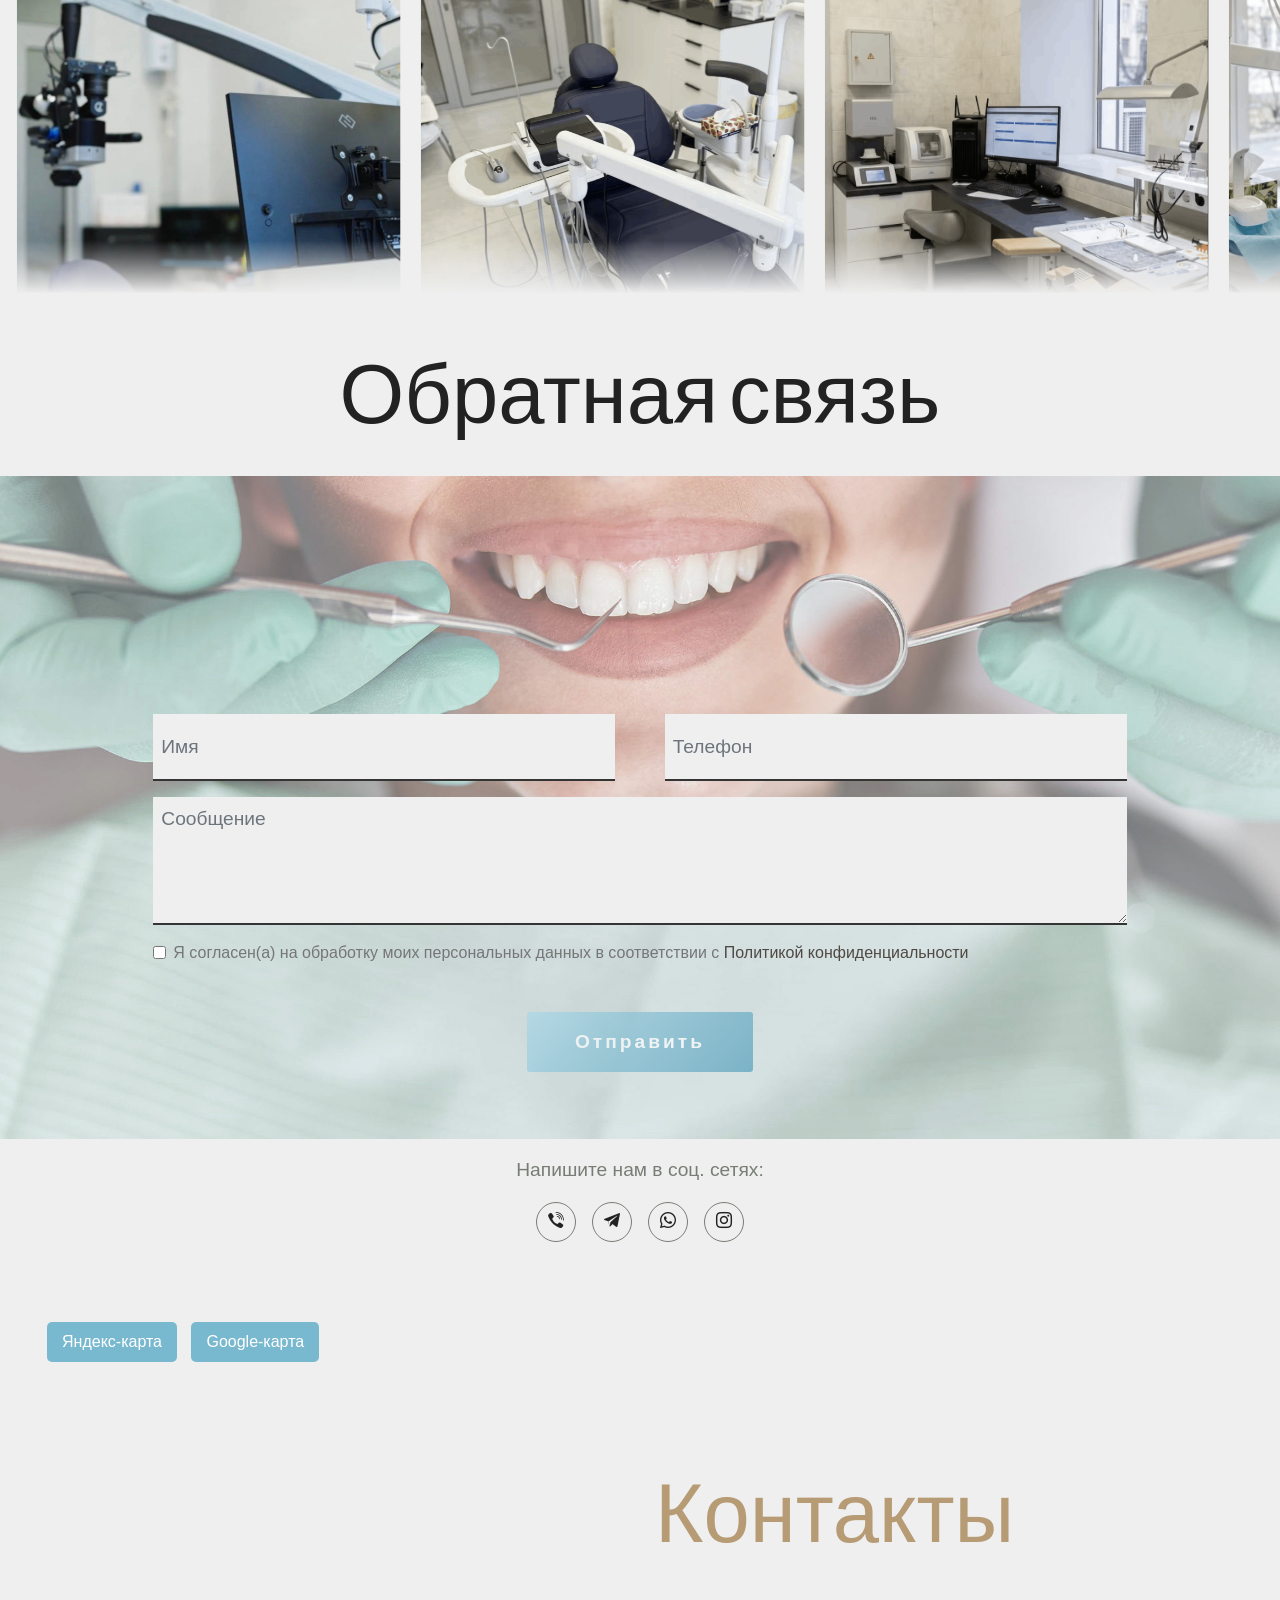
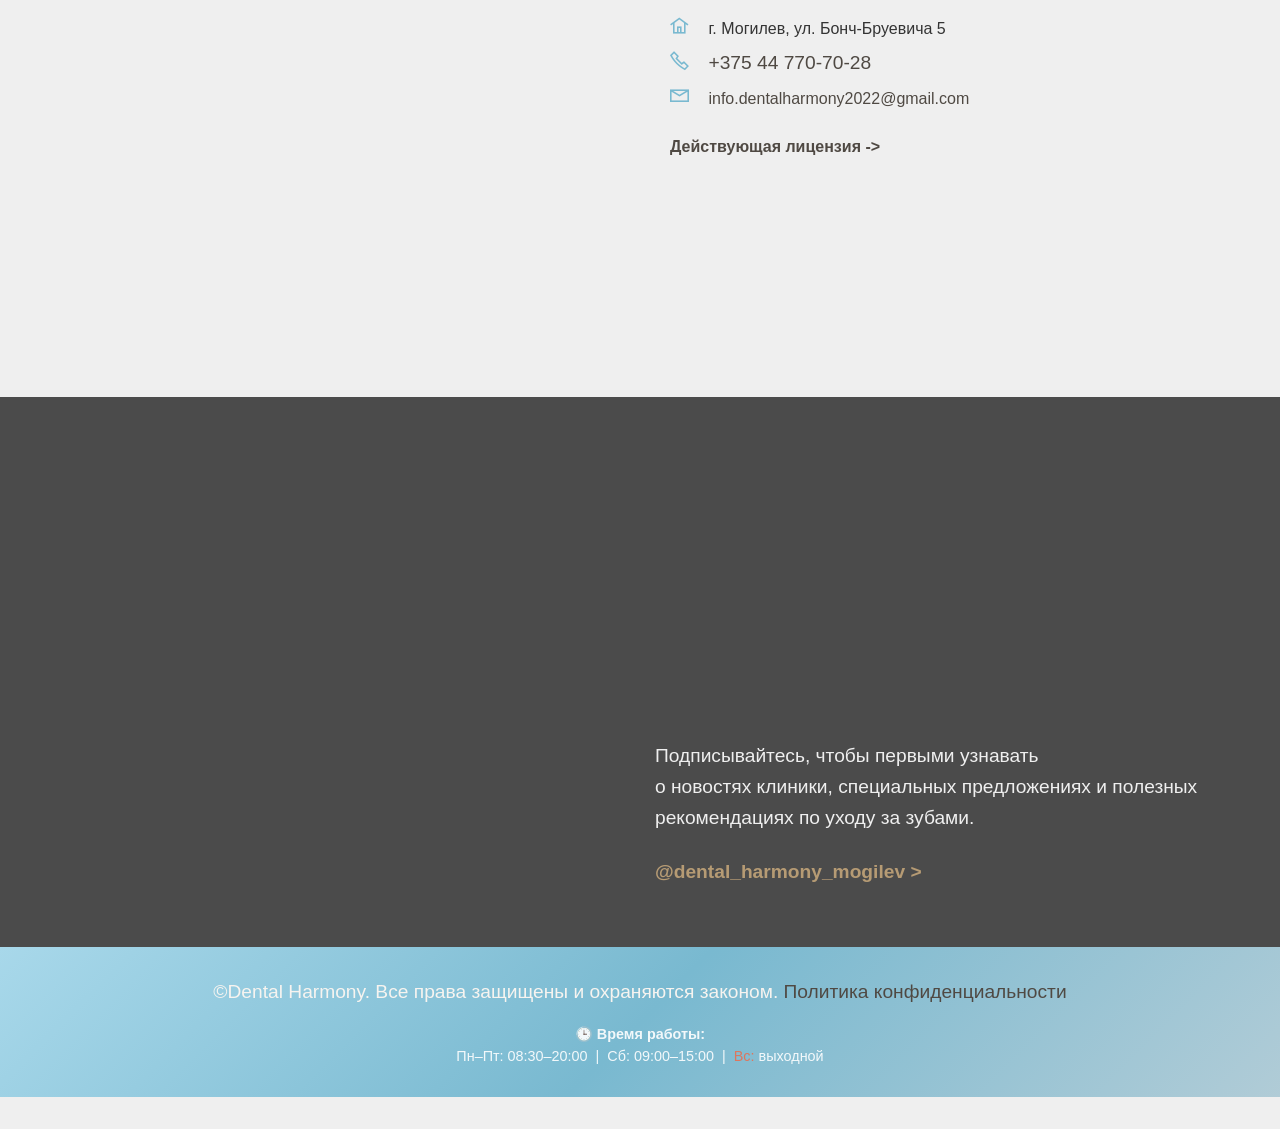
==== commit 9a83724e: "добавлено время работы" ====
--- a/index.html
+++ b/index.html
@@ -1584,7 +1584,12 @@
                         <p class="mbr-text mb-0 mbr-fonts-style display-7">
                             ©Dental Harmony. Все права защищены и охраняются законом. <a href="privacy-policy.html"
                                 class="text-primary">Политика конфиденциальности</a></p>
-
+                        <div class="working-hours mt-3" style="font-size: 0.9rem; opacity: 0.9;">
+                            🕒 <strong>Время работы:</strong><br>
+                            <span>Пн–Пт:</span> 08:30–20:00 &nbsp;|&nbsp;
+                            <span>Сб:</span> 09:00–15:00 &nbsp;|&nbsp;
+                            <span style="color: #e76f51;">Вс:</span> выходной
+                        </div>
                     </div>
                 </div>
             </div>
